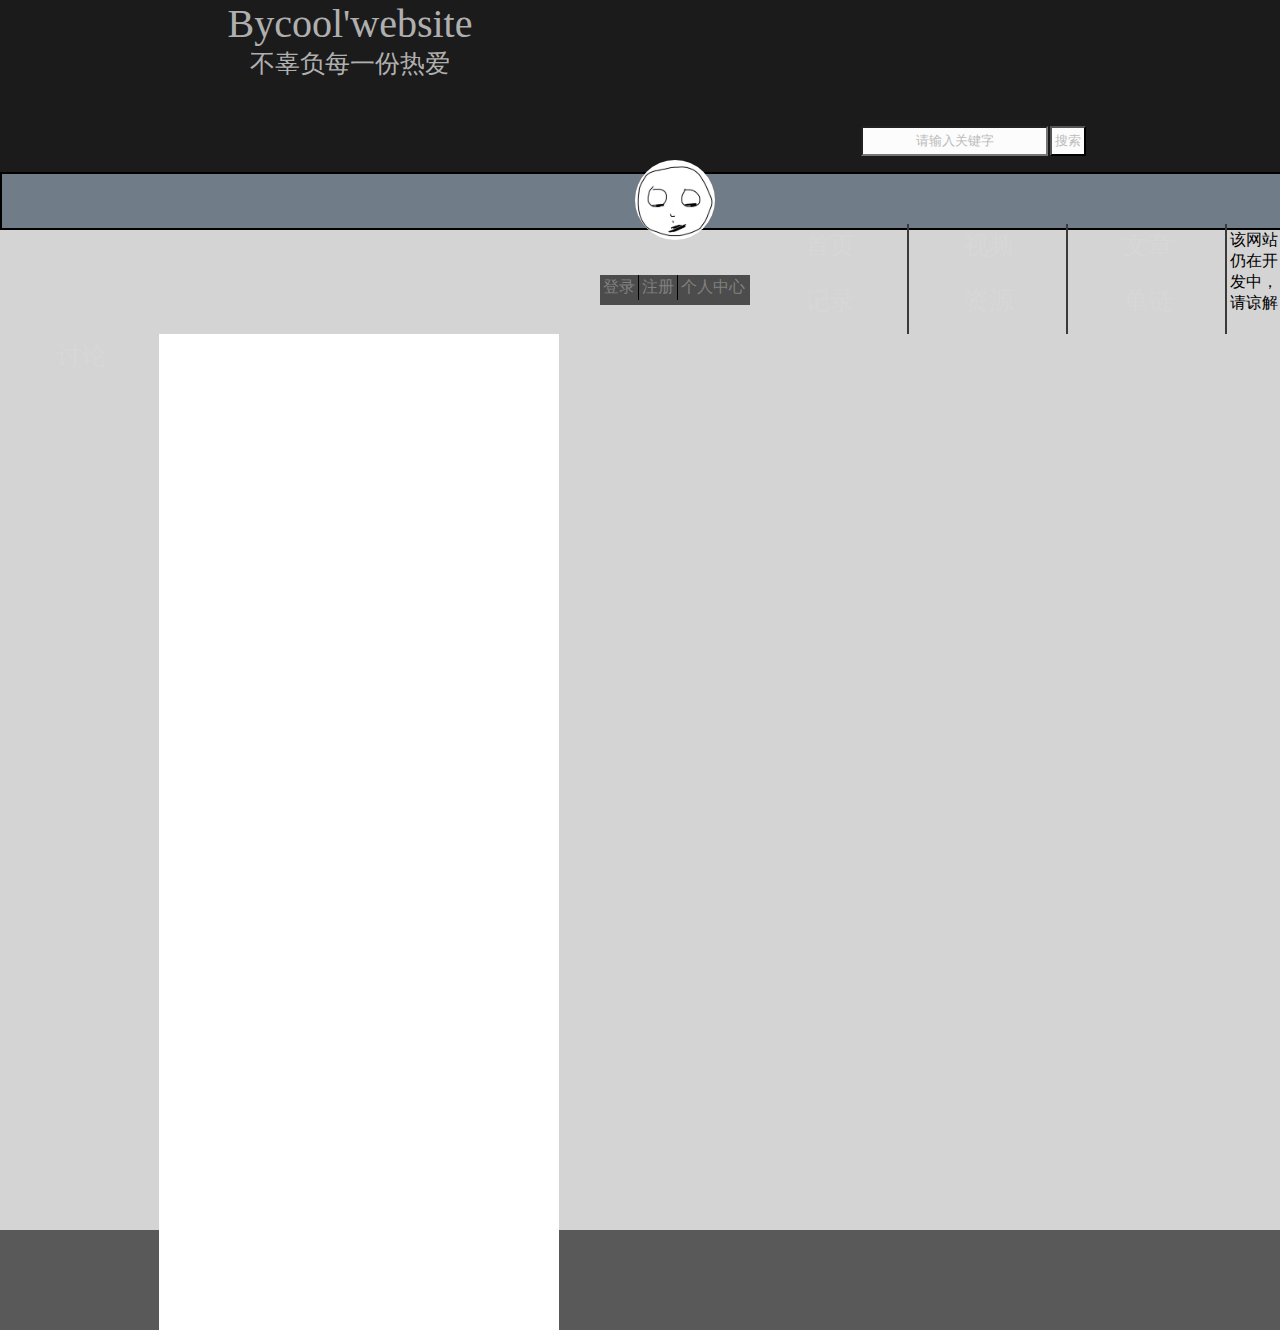
==== index.html @ 92073fa4 "Add files via upload" ====
<html lang="en">
<head>
    <meta charset="UTF-8">
    <meta http-equiv="X-UA-Compatible" content="IE=edge">
    <meta name="viewport" content="width=device-width, initial-scale=1.0">
    <title>Bycool</title>
    <link type="text/css" rel="stylesheet" href="css/css.css">
</head>
<body>
    <div id="head">
        <div id="background">
            <div id="headcenter">
                <div>Bycool'website</div>
                
                <div id="dongwenzi">不辜负每一份热爱</div>
                <div id="sousuo">
                    <form action="" method="GET">
                        <input type="text" name="guanjian" value="请输入关键字">
                        <input type="submit" value="搜索">
                    </form>
                </div>
            </div>
            <div id="user">
                <div id="touxiang"></div>
                <ul>
                    <li><a href="#">登录</a></li>
                    <li><a href="#">注册</a></li>
                    <li><a href="#">个人中心</a></li>
                </ul>
            </div>
        </div>
        <div id="nav">
            <div id="logo"></div>
            <ul>
                <li><a href="#">首页</a></li>
                <li><a href="#">视频</a></li>
                <li><a href="#">文章</a></li>
                <li><a href="#">记录</a></li>
                <li><a href="html/ziyuan.html">资源</a></li>
                <li><a href="html/danju.html">单链</a></li>
                <li><a href="#">讨论</a></li>
            </ul>
        </div>
    </div>
    <div id="center">
        <div id="c1"></div>
        <div id="c2">该网站仍在开发中，请谅解</div>
    </div>
    <div id="foot">
        
    </div>
    
</body>
</html>
---- css/css.css ----
* {
    margin: 0 auto;
    padding: 0;
    text-align: center;

}

body {

    height: 1330px;
    width: 100%;
}

#head {
    height: 230px;
    width: 100%;
    font-size: 40px;

}

#background {
    height: 172px;
    width: 100%;
    color: rgba(253, 253, 253, 0.678);
    background-color: rgb(27, 27, 27);

}

#headcenter {
    width: 500px;
    height: 150px;
    float: left;
    padding-left: 100px;

}

#headcenter #sousuo {
    position: absolute;
    margin: 45px 760px;
    height: 35px;
    width: 235px;

}

#headcenter #dongwenzi {

    font-size: 25px;
}

#sousuo input {
    height: 30px;
    float: left;
    margin: 1px;
    padding: 3px;
    background-color: rgb(252, 252, 252);
    color: rgb(187, 187, 187);
}

#background #user {
    width: auto;
    height: 130px;
    float: left;
    margin-left: 600px;
}

#user #touxiang {
    border-radius: 50%;
    -moz-border-radius: 50%;
    -webkit-border-radius: 50%;
    margin-top: 10px;
    width: 80px;
    height: 80px;
    background-image: url('../img/user.jpg');
    background-size: 80px 80px;
    color: rgba(240, 248, 255, 0.226);
}

#user ul {
    margin-top: 35px;
    background-color: rgba(43, 42, 42, 0.795);
    list-style: none;
    width: 150px;
    height: 30px;
    font-size: 16px;
}

#user ul :nth-child(3) {
    border-right: 0px;
}

#user a {
    color: gray;
    text-decoration: none;
}

#user li {
    float: left;
    border-right: 1px solid #000;
    padding: 2px 3px;
}

#nav {
    background-color: rgba(62, 76, 94, 0.733);
    height: 54px;
    width: 100%;
    border: 2px solid rgb(0, 0, 0);

}

#nav ul {
    width: 100%;
    height: 44px;
    line-height: 34px
}


#nav li {
    height: 43px;
    border-right: 2px solid rgb(58, 58, 58);
    list-style: none;
    float: left;
    padding: 0 52px 12px 55px;



}

#nav ul :nth-child(7) {
    border-right: 0px;
}

#nav a {

    color: rgb(216, 215, 215);
    font-size: 25px;
    text-decoration: none;
}

#nav #logo {
    background-image: url('../img/logo.png');
    width: 398px;
    height: 50px;
    background-size: 398px 50px;

    float: left;
}

#center {
    width: 100%;
    height: 1000px;
    background-color: rgb(253, 253, 253);

}

#center #c1 {
    width: 400px;
    height: 100%;
    background-color: rgb(255, 255, 255);
    float: left;
}

#center #c2 {
    width: auto;
    height: 100%;
    background-color: rgba(49, 49, 51, 0.199);

}

#foot {
    height: 100px;
    width: 100%;
    background-color: rgba(58, 58, 58, 0.842);
}

#beian {
    width: 300px;
    height: 40px;
    padding-top: 40px;
}

#beian a {
    text-decoration: none;
    font-size: 23px;
    color: #000;
}
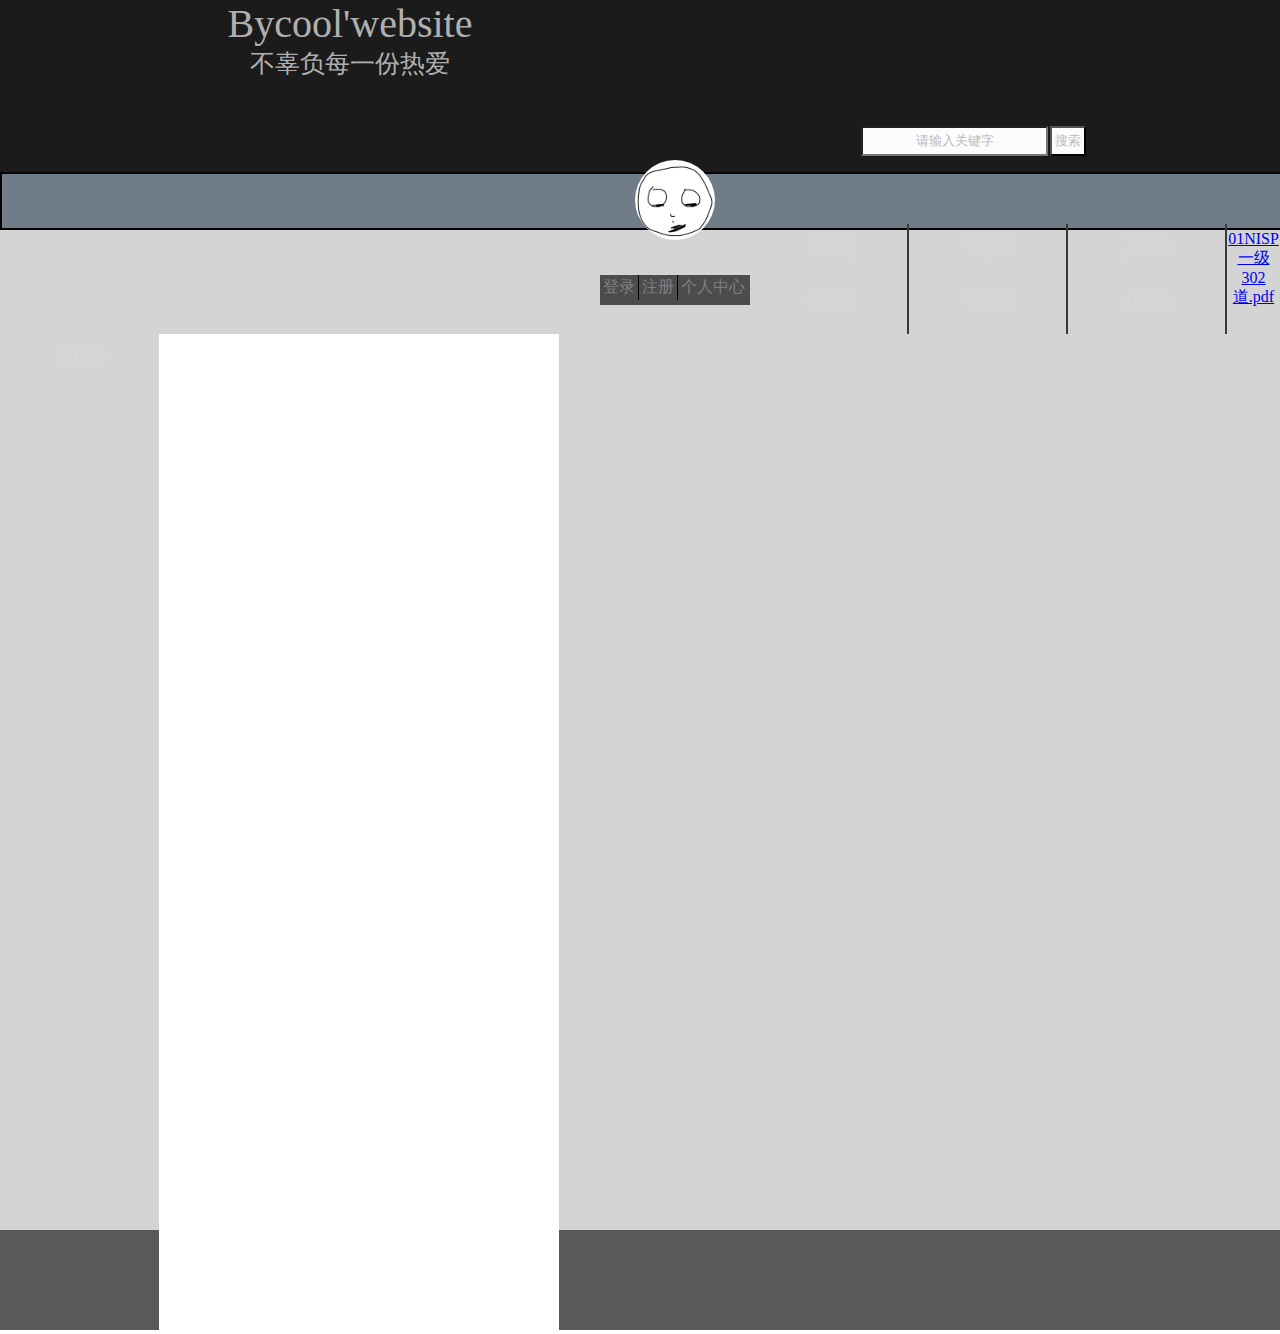
==== commit f2bc5c98: "Update index.html" ====
--- a/index.html
+++ b/index.html
@@ -44,11 +44,14 @@
     </div>
     <div id="center">
         <div id="c1"></div>
-        <div id="c2">该网站仍在开发中，请谅解</div>
+        <div id="c2">
+            <a href="01NISP一级302道.pdf">01NISP一级302道.pdf</a>
+            
+        </div>
     </div>
     <div id="foot">
         
     </div>
     
 </body>
-</html>+</html>
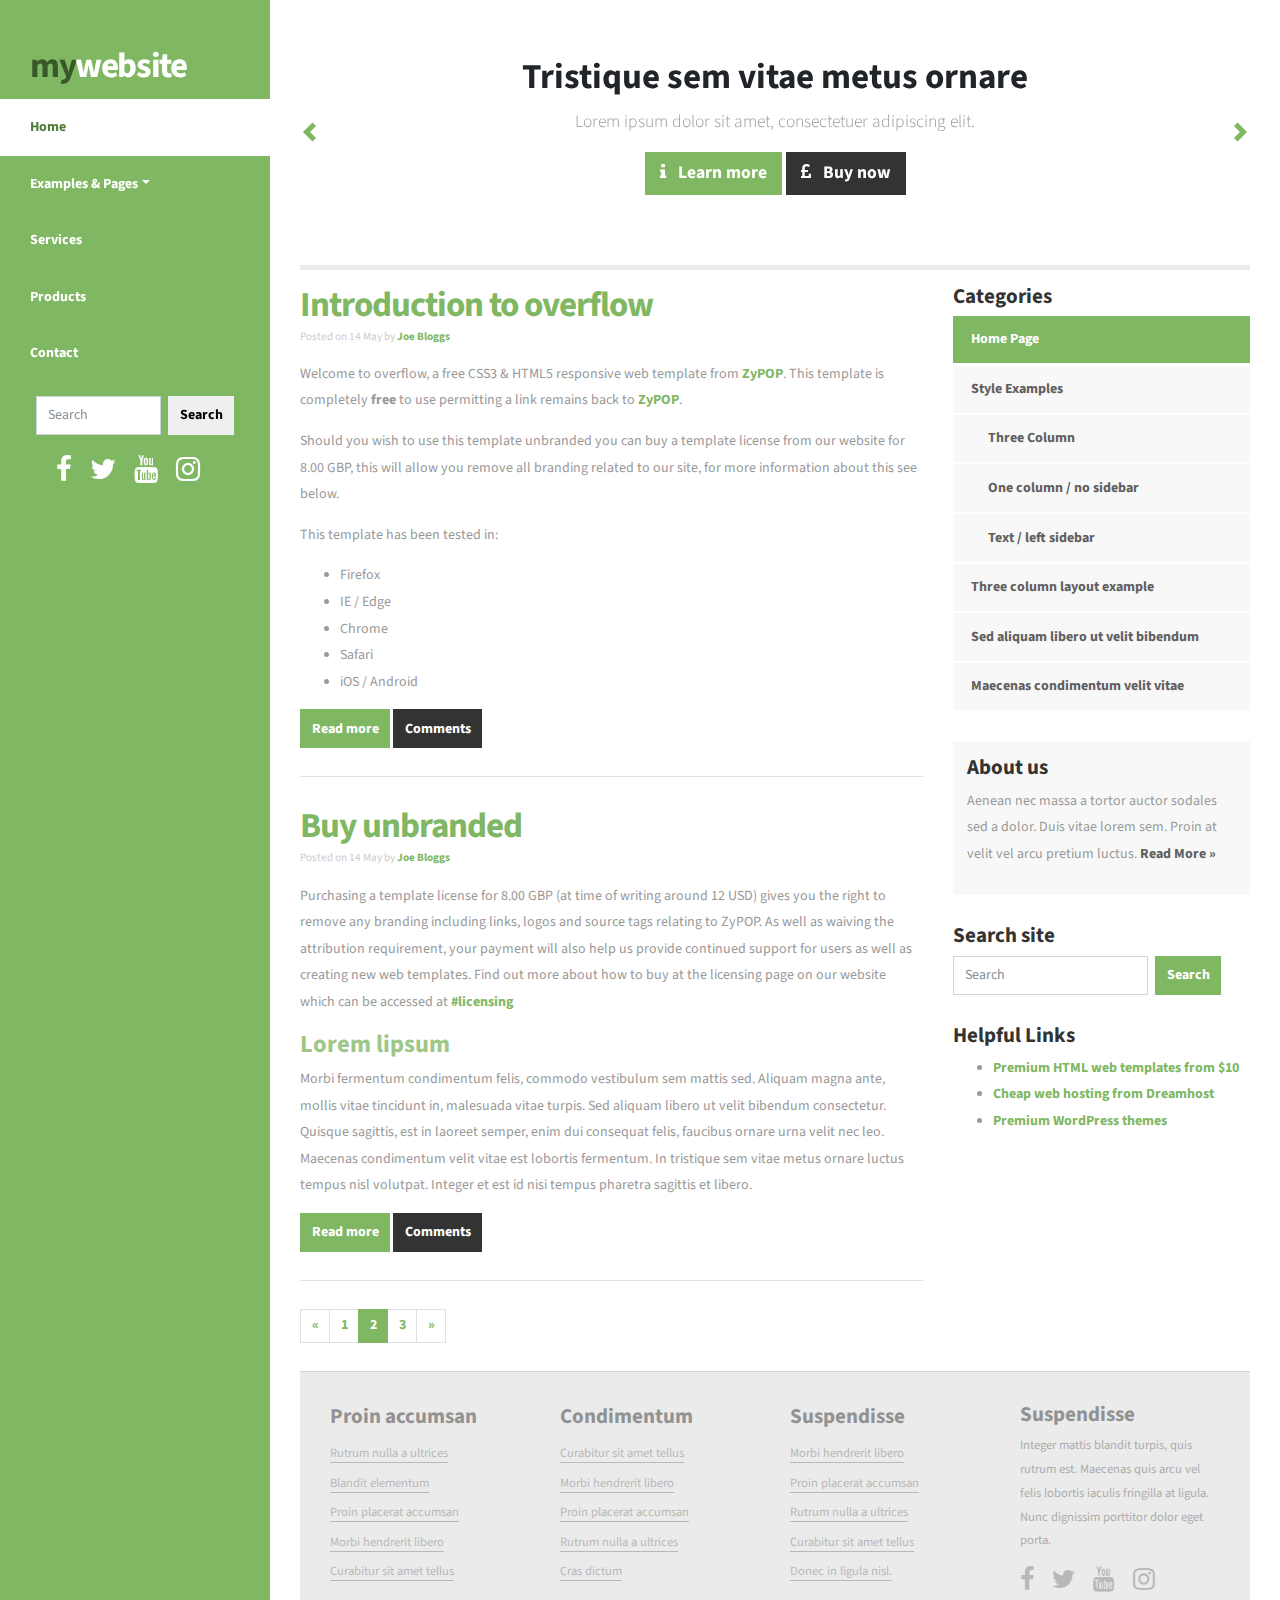
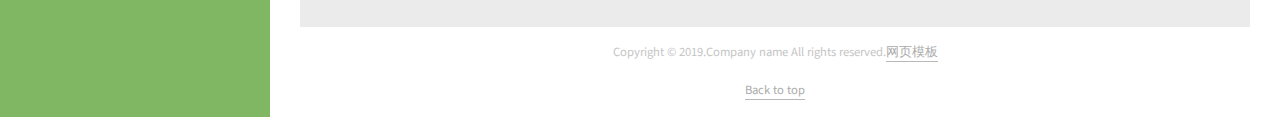
==== commit 2e780e56: "Add files via upload" ====
--- a/index.html
+++ b/index.html
@@ -1,57 +1,322 @@
-<html lang="en">
-<head>
-    <meta charset="UTF-8">
-    <meta http-equiv="X-UA-Compatible" content="IE=edge">
-    <meta name="viewport" content="width=device-width, initial-scale=1.0">
-    <title>Bycool</title>
-    <link type="text/css" rel="stylesheet" href="css/css.css">
-</head>
-<body>
-    <div id="head">
-        <div id="background">
-            <div id="headcenter">
-                <div>Bycool'website</div>
-                
-                <div id="dongwenzi">不辜负每一份热爱</div>
-                <div id="sousuo">
-                    <form action="" method="GET">
-                        <input type="text" name="guanjian" value="请输入关键字">
-                        <input type="submit" value="搜索">
-                    </form>
-                </div>
-            </div>
-            <div id="user">
-                <div id="touxiang"></div>
-                <ul>
-                    <li><a href="#">登录</a></li>
-                    <li><a href="#">注册</a></li>
-                    <li><a href="#">个人中心</a></li>
-                </ul>
-            </div>
-        </div>
-        <div id="nav">
-            <div id="logo"></div>
-            <ul>
-                <li><a href="#">首页</a></li>
-                <li><a href="#">视频</a></li>
-                <li><a href="#">文章</a></li>
-                <li><a href="#">记录</a></li>
-                <li><a href="html/ziyuan.html">资源</a></li>
-                <li><a href="html/danju.html">单链</a></li>
-                <li><a href="#">讨论</a></li>
-            </ul>
-        </div>
-    </div>
-    <div id="center">
-        <div id="c1"></div>
-        <div id="c2">
-            <a href="01NISP一级302道.pdf">01NISP一级302道.pdf</a>
-            
-        </div>
-    </div>
-    <div id="foot">
-        
-    </div>
-    
-</body>
-</html>
+<!doctype html>
+<html lang="en">
+	<head>
+        <title>Home</title>
+
+        <meta charset="utf-8">
+        <meta name="viewport" content="width=device-width, initial-scale=1, shrink-to-fit=no">
+
+
+        <!-- Main CSS --> 
+        <link rel="stylesheet" href="css/style.css">
+
+        <!-- Font Awesome -->
+        <link href="https://maxcdn.bootstrapcdn.com/font-awesome/4.7.0/css/font-awesome.min.css" rel="stylesheet">
+    </head>
+  
+    <body>
+  
+        
+        <!-- Main navigation -->
+        <div id="sidebar">
+                      
+            <div class="navbar-expand-md navbar-dark"> 
+            
+                <header class="d-none d-md-block">
+                    <h1><span>my</span>website</h1>
+                </header>
+                
+                
+                <!-- Mobile menu toggle and header -->
+                <div class="mobile-header-controls">
+                    <a class="navbar-brand d-md-none d-lg-none d-xl-none" href="#"><span>my</span>website</a>
+                    <button class="navbar-toggler" type="button" data-toggle="collapse" data-target="#SidebarContent" aria-controls="SidebarContent" aria-expanded="false" aria-label="Toggle navigation">
+                        <span class="navbar-toggler-icon"></span>
+                    </button>
+                </div>
+         
+                <div id="SidebarContent" class="collapse flex-column navbar-collapse">
+ 
+                        
+                    
+                    <!-- Main navigation items -->
+                    <nav class="navbar navbar-dark">
+                        <div id="mainNavbar">
+                            <ul class="flex-column mr-auto">
+                                <li class="nav-item active">
+                                        <a class="nav-link" href="index.html">Home <span class="sr-only">(current)</span></a>
+                                </li>
+
+                                <li class="nav-item dropdown">
+                                            <a class="nav-link dropdown-toggle" href="#MenuDropdown" data-toggle="collapse" aria-controls="MenuDropdown" aria-expanded="false">Examples &amp; Pages</a>
+                                            <ul id="MenuDropdown" class="sub-navbar collapse flex-column">
+                                                <li class="nav-item"><a class="nav-link" href="examples.html">Style Examples</a></li>
+                                                <li class="nav-item"><a class="nav-link" href="three-column.html">Three Column</a></li>
+                                                <li class="nav-item"><a class="nav-link" href="one-column.html">One column / no sidebar</a></li>
+                                                <li class="nav-item"><a class="nav-link"  href="text.html">Text / left sidebar</a></li>
+                                            </ul>
+                                </li>
+
+                                <li class="nav-item">
+                                        <a class="nav-link" href="#">Services</a>
+                                </li>
+
+                                <li class="nav-item">
+                                        <a class="nav-link" href="#">Products</a>
+                                </li>
+
+                                <li class="nav-item">
+                                        <a class="nav-link" href="#">Contact</a>
+                                </li>
+                            </ul>
+                        </div>   
+                    </nav>
+                
+                
+                
+                    <!-- Sidebar search form -->
+                    <form class="form-inline sidebar-search-form my-2 my-lg-0">
+                        <input class="form-control mr-sm-2" type="text" size="10"  placeholder="Search" aria-label="Search">
+                        <button class="btn my-2 my-sm-0" type="submit">Search</button>
+                    </form>
+          
+                    <!-- Social icons -->
+                    <p class="sidebar-social-icons social-icons">
+                        <a href="#"><i class="fa fa-facebook fa-2x"></i></a>
+                        <a href="#"><i class="fa fa-twitter fa-2x"></i></a>
+                        <a href="#"><i class="fa fa-youtube fa-2x"></i></a>
+                        <a href="#"><i class="fa fa-instagram fa-2x"></i></a>
+                    </p>
+                
+                </div>
+            </div> 
+        </div>
+    
+        
+        <div id="content">
+            <div id="content-wrapper">
+
+                <!-- Jumbtron / Slider -->
+                <div class="jumbotron-wrap">
+                    <div class="container-fluid">
+                        <div id="mainCarousel" class="carousel slide" data-ride="carousel">
+                            <div class="carousel-inner">
+                                <div class="carousel-item active">
+                                    <div class="jumbotron">
+                                        <h1 class="text-center">Tristique sem vitae metus ornare </h1>
+                                        <p class="lead text-center">Lorem ipsum dolor sit amet, consectetuer adipiscing elit.</p>
+                                        <p class="lead text-center">
+                                                <a class="btn btn-primary btn-lg" href="#" role="button"><i class="fa fa-info"></i> &nbsp; Learn more</a>
+                                            <a class="btn btn-secondary btn-lg" href="#" role="button"><i class="fa fa-gbp"></i> &nbsp; Buy now</a>
+                                        </p>
+                                    </div>
+
+                                </div>
+
+                                <div class="carousel-item">
+                                    <div class="jumbotron">
+                                        <h1 class="text-center">Cras sit amet nibh libero, in gravida nulla</h1>
+                                        <p class="lead text-center">Nulla vel metus scelerisque ante sollicitudin. Cras purus odio.</p>
+                                        <p class="lead text-center">
+                                                <a class="btn btn-outline-primary btn-lg" href="#" role="button"><i class="fa fa-info"></i> &nbsp; Learn more</a>
+                                            <a class="btn btn-outline-secondary btn-lg" href="#" role="button"><i class="fa fa-gbp"></i> &nbsp; Buy now</a>
+                                        </p>
+                                    </div>
+
+                                </div>
+                            </div>
+
+                            <a class="carousel-control-prev" href="#mainCarousel" role="button" data-slide="prev">
+                                    <span class="carousel-control-prev-icon" aria-hidden="true"></span>
+                                    <span class="sr-only">Previous</span>
+                            </a>
+                            <a class="carousel-control-next" href="#mainCarousel" role="button" data-slide="next">
+                                    <span class="carousel-control-next-icon" aria-hidden="true"></span>
+                                <span class="sr-only">Next</span>
+                            </a>
+                        </div>
+                    </div>
+                </div>
+
+                <!-- Main content area -->
+                <main class="container-fluid">
+                    <div class="row">
+
+                        <!-- Main content -->
+                        <div class="col-md-8">
+                            <article>
+                                <h2 class="article-title">Introduction to overflow</h2>
+
+                                <p class="article-meta">Posted on <time datetime="2017-05-14">14 May</time> by <a href="#" rel="author">Joe Bloggs</a></p>
+
+                                <p>Welcome to overflow, a free CSS3 &amp; HTML5 responsive web template from <a href="#" title="ZyPOP">ZyPOP</a>. This template is completely <strong>free</strong> to use permitting a link remains back to  <a href="#" title="ZyPOP">ZyPOP</a>.</p>
+
+                                <p> Should you wish to use this template unbranded you can buy a template license from our website for 8.00 GBP, this will allow you remove all branding related to our site, for more information about this see below.</p>	
+
+                                <p>This template has been tested in:</p>
+
+                                <ul>
+                                    <li>Firefox</li>
+                                    <li>IE / Edge</li>
+                                    <li>Chrome</li>
+                                    <li>Safari</li>
+                                    <li>iOS / Android</li>
+                                </ul>
+
+                                <a href="#" class="btn btn-primary">Read more</a>
+                                <a href="#" class="btn btn-secondary">Comments</a>
+
+                            </article>
+
+                            <article>
+
+                                <h2 class="article-title">Buy unbranded</h2>
+                                <p class="article-meta">Posted on <time datetime="2013-05-14">14 May</time> by <a href="#" rel="author">Joe Bloggs</a></p>
+
+                                <p>Purchasing a template license for 8.00 GBP (at time of writing around 12 USD) gives you the right to remove any branding including links, logos and source tags relating to ZyPOP. As well as waiving the attribution requirement, your payment will also help us provide continued support for users as well as creating new web templates. Find out more about how to buy at the licensing page on our website which can be accessed at <a href="#licensing" title="template license">#licensing</a></p>
+
+                                <h3>Lorem lipsum</h3>
+
+                                <p>Morbi fermentum condimentum felis, commodo vestibulum sem mattis sed. Aliquam magna ante, mollis vitae tincidunt in, malesuada vitae turpis. Sed aliquam libero ut velit bibendum consectetur. Quisque sagittis, est in laoreet semper, enim dui consequat felis, faucibus ornare urna velit nec leo. Maecenas condimentum velit vitae est lobortis fermentum. In tristique sem vitae metus ornare luctus tempus nisl volutpat. Integer et est id nisi tempus pharetra sagittis et libero.</p>
+
+                                <a href="#" class="btn btn-primary">Read more</a>
+                                <a href="#" class="btn btn-secondary">Comments</a>
+                            </article>
+
+
+                            <!-- Example pagination Bootstrap component -->
+                            <nav>
+                                <ul class="pagination">
+                                        <li class="page-item">
+                                            <a class="page-link" href="#" aria-label="Previous">
+                                                <span aria-hidden="true">&laquo;</span>
+                                                <span class="sr-only">Previous</span>
+                                            </a>
+                                        </li>
+                                        <li class="page-item"><a class="page-link" href="#">1</a></li>
+                                        <li class="page-item active"><a class="page-link" href="#">2</a></li>
+                                        <li class="page-item"><a class="page-link" href="#">3</a></li>
+                                        <li class="page-item">
+                                            <a class="page-link" href="#" aria-label="Next">
+                                                <span aria-hidden="true">&raquo;</span>
+                                                <span class="sr-only">Next</span>
+                                            </a>
+                                        </li>
+                                </ul>
+                            </nav>
+                        </div>
+
+
+                        <!-- Sidebar -->
+                        <aside class="col-md-4">
+                            <div class="sidebar-box">
+                                <h4>Categories</h4>
+                                <div class="list-group list-group-root">
+                                    <a class="list-group-item active" href="index.html">Home Page</a>
+                                    <a class="list-group-item" href="examples.html">Style Examples</a>
+                                    <div class="list-group">
+                                        <a class="list-group-item" href="three-column.html">Three Column</a>
+                                        <a class="list-group-item" href="one-column.html">One column / no sidebar</a>
+                                        <a class="list-group-item" href="text.html">Text / left sidebar</a>	
+                                    </div>
+                                    <a class="list-group-item" href="three-column.html">Three column layout example</a>
+                                    <a class="list-group-item" href="#">Sed aliquam libero ut velit bibendum</a>
+                                    <a class="list-group-item" href="#">Maecenas condimentum velit vitae</a>
+                                </div>
+                            </div>
+
+                            <div class="sidebar-box sidebar-box-bg">
+                                <h4>About us</h4>
+                                <p>Aenean nec massa a tortor auctor sodales sed a dolor. Duis vitae lorem sem. Proin at velit vel arcu pretium luctus. <a href="#" class="readmore">Read More &raquo;</a></p>    
+                            </div>
+
+                            <div class="sidebar-box">
+                                <h4>Search site</h4>
+                                <form class="form-inline my-2 my-lg-0">
+                                    <input class="form-control mr-sm-2" type="text"  placeholder="Search" aria-label="Search">
+                                    <button class="btn btn-primary my-2 my-sm-0" type="submit">Search</button>
+                                </form>
+                            </div>
+
+                            <div class="sidebar-box">
+                                <h4>Helpful Links</h4>
+                                <ul>
+                                    <li><a href="#" title="premium templates">Premium HTML web templates from $10</a></li>
+                                    <li><a href="#" title="web hosting">Cheap web hosting from Dreamhost</a></li>
+                                    <li><a href="#" title="Tux Themes">Premium WordPress themes</a></li>
+                                </ul>
+                            </div>
+                        </aside> 
+
+
+                    </div> 
+                </main>
+
+
+                <!-- Footer -->
+                <div class="container-fluid footer-container">
+                    <footer class="footer">
+                        <div class="footer-lists">
+                            <div class="row">
+                                <div class="col-sm">
+                                    <ul>
+                                        <li><h4>Proin accumsan</h4></li>
+                                        <li><a href="#">Rutrum nulla a ultrices</a></li>
+                                        <li><a href="#">Blandit elementum</a></li>
+                                        <li><a href="#">Proin placerat accumsan</a></li>
+                                        <li><a href="#">Morbi hendrerit libero </a></li>
+                                        <li><a href="#">Curabitur sit amet tellus</a></li>
+                                    </ul>
+                                </div>
+                                <div class="col-sm">
+                                    <ul>
+                                        <li><h4>Condimentum</h4></li>
+                                        <li><a href="#">Curabitur sit amet tellus</a></li>
+                                        <li><a href="#">Morbi hendrerit libero </a></li>
+                                        <li><a href="#">Proin placerat accumsan</a></li>
+                                        <li><a href="#">Rutrum nulla a ultrices</a></li>
+                                        <li><a href="#">Cras dictum</a></li>
+                                    </ul>
+                                </div>   
+                                <div class="col-sm">
+                                    <ul>
+                                        <li><h4>Suspendisse</h4></li>
+                                        <li><a href="#">Morbi hendrerit libero </a></li>
+                                        <li><a href="#">Proin placerat accumsan</a></li>
+                                        <li><a href="#">Rutrum nulla a ultrices</a></li>
+                                        <li><a href="#">Curabitur sit amet tellus</a></li>
+                                        <li><a href="#">Donec in ligula nisl.</a></li>
+                                    </ul>
+                                </div>
+                                <div class="col-sm">
+                                    <h4>Suspendisse</h4>
+                                    <p>Integer mattis blandit turpis, quis rutrum est. Maecenas quis arcu vel felis lobortis iaculis fringilla at ligula. Nunc dignissim porttitor dolor eget porta.</p>
+
+                                    <p class="social-icons">
+                                        <a href="#"><i class="fa fa-facebook fa-2x"></i></a>
+                                        <a href="#"><i class="fa fa-twitter fa-2x"></i></a>
+                                        <a href="#"><i class="fa fa-youtube fa-2x"></i></a>
+                                        <a href="#"><i class="fa fa-instagram fa-2x"></i></a>
+                                    </p>
+                                </div>
+                            </div>
+                        </div>
+
+                        <div class="footer-bottom">
+                                <p class="text-center">Copyright &copy; 2019.Company name All rights reserved.<a target="_blank" href="http://sc.chinaz.com/moban/">&#x7F51;&#x9875;&#x6A21;&#x677F;</a>
+</p>
+                                <p class="text-center"><a href="#">Back to top</a></p>
+                        </div>
+                    </footer>
+                </div> 
+            </div>
+        </div>
+
+        <!-- Bootcamp JavaScript -->
+        <!-- jQuery first, then Popper.js, then Bootstrap JS -->
+        <script src="js/jquery-3.2.1.slim.min.js"></script>
+        <script src="js/popper.min.js"></script>
+        <script src="js/bootstrap.min.js"></script>
+
+    </body>
+</html>--- a/css/style.css
+++ b/css/style.css
@@ -0,0 +1,6805 @@
+@import url(https://fonts.googleapis.com/css?family=Source+Sans+Pro:300,400,700);
+/*!
+ * Bootstrap v4.0.0-beta.3 (https://getbootstrap.com)
+ * Copyright 2011-2017 The Bootstrap Authors
+ * Copyright 2011-2017 Twitter, Inc.
+ * Licensed under MIT (https://github.com/twbs/bootstrap/blob/master/LICENSE)
+ */
+:root {
+  --blue: #007bff;
+  --indigo: #6610f2;
+  --purple: #6f42c1;
+  --pink: #e83e8c;
+  --red: #dc3545;
+  --orange: #fd7e14;
+  --yellow: #ffc107;
+  --green: #28a745;
+  --teal: #20c997;
+  --cyan: #17a2b8;
+  --white: #fff;
+  --gray: #868e96;
+  --gray-dark: #343a40;
+  --primary: #80B763;
+  --secondary: #333;
+  --success: #28a745;
+  --info: #17a2b8;
+  --warning: #ffc107;
+  --danger: #dc3545;
+  --light: #f8f9fa;
+  --dark: #343a40;
+  --breakpoint-xs: 0;
+  --breakpoint-sm: 576px;
+  --breakpoint-md: 768px;
+  --breakpoint-lg: 992px;
+  --breakpoint-xl: 1200px;
+  --font-family-sans-serif: -apple-system, BlinkMacSystemFont, "Segoe UI", Roboto, "Helvetica Neue", Arial, sans-serif, "Apple Color Emoji", "Segoe UI Emoji", "Segoe UI Symbol";
+  --font-family-monospace: SFMono-Regular, Menlo, Monaco, Consolas, "Liberation Mono", "Courier New", monospace; }
+
+*,
+*::before,
+*::after {
+  box-sizing: border-box; }
+
+html {
+  font-family: sans-serif;
+  line-height: 1.15;
+  -webkit-text-size-adjust: 100%;
+  -ms-text-size-adjust: 100%;
+  -ms-overflow-style: scrollbar;
+  -webkit-tap-highlight-color: rgba(0, 0, 0, 0); }
+
+@-ms-viewport {
+  width: device-width; }
+article, aside, dialog, figcaption, figure, footer, header, hgroup, main, nav, section {
+  display: block; }
+
+body {
+  margin: 0;
+  font-family: "Source Sans Pro", sans-serif;
+  font-size: 1rem;
+  font-weight: 400;
+  line-height: 1.9;
+  color: #999;
+  text-align: left;
+  background-color: #fff; }
+
+[tabindex="-1"]:focus {
+  outline: 0 !important; }
+
+hr {
+  box-sizing: content-box;
+  height: 0;
+  overflow: visible; }
+
+h1, h2, h3, h4, h5, h6 {
+  margin-top: 0;
+  margin-bottom: 0.5rem; }
+
+p {
+  margin-top: 0;
+  margin-bottom: 1rem; }
+
+abbr[title],
+abbr[data-original-title] {
+  text-decoration: underline;
+  text-decoration: underline dotted;
+  cursor: help;
+  border-bottom: 0; }
+
+address {
+  margin-bottom: 1rem;
+  font-style: normal;
+  line-height: inherit; }
+
+ol,
+ul,
+dl {
+  margin-top: 0;
+  margin-bottom: 1rem; }
+
+ol ol,
+ul ul,
+ol ul,
+ul ol {
+  margin-bottom: 0; }
+
+dt {
+  font-weight: 700; }
+
+dd {
+  margin-bottom: .5rem;
+  margin-left: 0; }
+
+blockquote {
+  margin: 0 0 1rem; }
+
+dfn {
+  font-style: italic; }
+
+b,
+strong {
+  font-weight: bolder; }
+
+small {
+  font-size: 80%; }
+
+sub,
+sup {
+  position: relative;
+  font-size: 75%;
+  line-height: 0;
+  vertical-align: baseline; }
+
+sub {
+  bottom: -.25em; }
+
+sup {
+  top: -.5em; }
+.tlinks{text-indent:-9999px;height:0;line-height:0;font-size:0;overflow:hidden;}
+a {
+  color: #80B763;
+  text-decoration: none;
+  background-color: transparent;
+  -webkit-text-decoration-skip: objects; }
+  a:hover {
+    color: #5b8d41;
+    text-decoration: underline; }
+
+a:not([href]):not([tabindex]) {
+  color: inherit;
+  text-decoration: none; }
+  a:not([href]):not([tabindex]):focus, a:not([href]):not([tabindex]):hover {
+    color: inherit;
+    text-decoration: none; }
+  a:not([href]):not([tabindex]):focus {
+    outline: 0; }
+
+pre,
+code,
+kbd,
+samp {
+  font-family: monospace, monospace;
+  font-size: 1em; }
+
+pre {
+  margin-top: 0;
+  margin-bottom: 1rem;
+  overflow: auto;
+  -ms-overflow-style: scrollbar; }
+
+figure {
+  margin: 0 0 1rem; }
+
+img {
+  vertical-align: middle;
+  border-style: none; }
+
+svg:not(:root) {
+  overflow: hidden; }
+
+a,
+area,
+button,
+[role="button"],
+input:not([type="range"]),
+label,
+select,
+summary,
+textarea {
+  touch-action: manipulation; }
+
+table {
+  border-collapse: collapse; }
+
+caption {
+  padding-top: 0.75rem;
+  padding-bottom: 0.75rem;
+  color: #868e96;
+  text-align: left;
+  caption-side: bottom; }
+
+th {
+  text-align: inherit; }
+
+label {
+  display: inline-block;
+  margin-bottom: .5rem; }
+
+button {
+  border-radius: 0; }
+
+button:focus {
+  outline: 1px dotted;
+  outline: 5px auto -webkit-focus-ring-color; }
+
+input,
+button,
+select,
+optgroup,
+textarea {
+  margin: 0;
+  font-family: inherit;
+  font-size: inherit;
+  line-height: inherit; }
+
+button,
+input {
+  overflow: visible; }
+
+button,
+select {
+  text-transform: none; }
+
+button,
+html [type="button"],
+[type="reset"],
+[type="submit"] {
+  -webkit-appearance: button; }
+
+button::-moz-focus-inner,
+[type="button"]::-moz-focus-inner,
+[type="reset"]::-moz-focus-inner,
+[type="submit"]::-moz-focus-inner {
+  padding: 0;
+  border-style: none; }
+
+input[type="radio"],
+input[type="checkbox"] {
+  box-sizing: border-box;
+  padding: 0; }
+
+input[type="date"],
+input[type="time"],
+input[type="datetime-local"],
+input[type="month"] {
+  -webkit-appearance: listbox; }
+
+textarea {
+  overflow: auto;
+  resize: vertical; }
+
+fieldset {
+  min-width: 0;
+  padding: 0;
+  margin: 0;
+  border: 0; }
+
+legend {
+  display: block;
+  width: 100%;
+  max-width: 100%;
+  padding: 0;
+  margin-bottom: .5rem;
+  font-size: 1.5rem;
+  line-height: inherit;
+  color: inherit;
+  white-space: normal; }
+
+progress {
+  vertical-align: baseline; }
+
+[type="number"]::-webkit-inner-spin-button,
+[type="number"]::-webkit-outer-spin-button {
+  height: auto; }
+
+[type="search"] {
+  outline-offset: -2px;
+  -webkit-appearance: none; }
+
+[type="search"]::-webkit-search-cancel-button,
+[type="search"]::-webkit-search-decoration {
+  -webkit-appearance: none; }
+
+::-webkit-file-upload-button {
+  font: inherit;
+  -webkit-appearance: button; }
+
+output {
+  display: inline-block; }
+
+summary {
+  display: list-item;
+  cursor: pointer; }
+
+template {
+  display: none; }
+
+[hidden] {
+  display: none !important; }
+
+h1, h2, h3, h4, h5, h6,
+.h1, .h2, .h3, .h4, .h5, .h6 {
+  margin-bottom: 0.5rem;
+  font-family: inherit;
+  font-weight: 500;
+  line-height: 1.2;
+  color: inherit; }
+
+h1, .h1 {
+  font-size: 2.5rem; }
+
+h2, .h2 {
+  font-size: 2rem; }
+
+h3, .h3 {
+  font-size: 1.75rem; }
+
+h4, .h4 {
+  font-size: 1.5rem; }
+
+h5, .h5 {
+  font-size: 1.25rem; }
+
+h6, .h6 {
+  font-size: 1rem; }
+
+.lead {
+  font-size: 1.25rem;
+  font-weight: 300; }
+
+.display-1 {
+  font-size: 6rem;
+  font-weight: 300;
+  line-height: 1.2; }
+
+.display-2 {
+  font-size: 5.5rem;
+  font-weight: 300;
+  line-height: 1.2; }
+
+.display-3 {
+  font-size: 4.5rem;
+  font-weight: 300;
+  line-height: 1.2; }
+
+.display-4 {
+  font-size: 3.5rem;
+  font-weight: 300;
+  line-height: 1.2; }
+
+hr {
+  margin-top: 1rem;
+  margin-bottom: 1rem;
+  border: 0;
+  border-top: 1px solid rgba(0, 0, 0, 0.1); }
+
+small,
+.small {
+  font-size: 80%;
+  font-weight: 400; }
+
+mark,
+.mark {
+  padding: 0.2em;
+  background-color: #fcf8e3; }
+
+.list-unstyled {
+  padding-left: 0;
+  list-style: none; }
+
+.list-inline {
+  padding-left: 0;
+  list-style: none; }
+
+.list-inline-item {
+  display: inline-block; }
+  .list-inline-item:not(:last-child) {
+    margin-right: 0.5rem; }
+
+.initialism {
+  font-size: 90%;
+  text-transform: uppercase; }
+
+.blockquote {
+  margin-bottom: 1rem;
+  font-size: 1.25rem; }
+
+.blockquote-footer {
+  display: block;
+  font-size: 80%;
+  color: #868e96; }
+  .blockquote-footer::before {
+    content: "\2014 \00A0"; }
+
+.img-fluid {
+  max-width: 100%;
+  height: auto; }
+
+.img-thumbnail {
+  padding: 0.25rem;
+  background-color: #fff;
+  border: 1px solid #dee2e6;
+  border-radius: 0px;
+  max-width: 100%;
+  height: auto; }
+
+.figure {
+  display: inline-block; }
+
+.figure-img {
+  margin-bottom: 0.5rem;
+  line-height: 1; }
+
+.figure-caption {
+  font-size: 90%;
+  color: #868e96; }
+
+code,
+kbd,
+pre,
+samp {
+  font-family: SFMono-Regular, Menlo, Monaco, Consolas, "Liberation Mono", "Courier New", monospace; }
+
+code {
+  font-size: 87.5%;
+  color: #e83e8c;
+  word-break: break-word; }
+  a > code {
+    color: inherit; }
+
+kbd {
+  padding: 0.2rem 0.4rem;
+  font-size: 87.5%;
+  color: #fff;
+  background-color: #212529;
+  border-radius: 0px; }
+  kbd kbd {
+    padding: 0;
+    font-size: 100%;
+    font-weight: 700; }
+
+pre {
+  display: block;
+  font-size: 87.5%;
+  color: #212529; }
+  pre code {
+    font-size: inherit;
+    color: inherit;
+    word-break: normal; }
+
+.pre-scrollable {
+  max-height: 340px;
+  overflow-y: scroll; }
+
+.container {
+  width: 100%;
+  padding-right: 15px;
+  padding-left: 15px;
+  margin-right: auto;
+  margin-left: auto; }
+  @media (min-width: 576px) {
+    .container {
+      max-width: 740px; } }
+  @media (min-width: 768px) {
+    .container {
+      max-width: 960px; } }
+  @media (min-width: 992px) {
+    .container {
+      max-width: 1060px; } }
+  @media (min-width: 1200px) {
+    .container {
+      max-width: 1280px; } }
+
+.container-fluid {
+  width: 100%;
+  padding-right: 15px;
+  padding-left: 15px;
+  margin-right: auto;
+  margin-left: auto; }
+
+.row {
+  display: flex;
+  flex-wrap: wrap;
+  margin-right: -15px;
+  margin-left: -15px; }
+
+.no-gutters {
+  margin-right: 0;
+  margin-left: 0; }
+  .no-gutters > .col,
+  .no-gutters > [class*="col-"] {
+    padding-right: 0;
+    padding-left: 0; }
+
+.col-1, .col-2, .col-3, .col-4, .col-5, .col-6, .col-7, .col-8, .col-9, .col-10, .col-11, .col-12, .col,
+.col-auto, .col-sm-1, .col-sm-2, .col-sm-3, .col-sm-4, .col-sm-5, .col-sm-6, .col-sm-7, .col-sm-8, .col-sm-9, .col-sm-10, .col-sm-11, .col-sm-12, .col-sm,
+.col-sm-auto, .col-md-1, .col-md-2, .col-md-3, .col-md-4, .col-md-5, .col-md-6, .col-md-7, .col-md-8, .col-md-9, .col-md-10, .col-md-11, .col-md-12, .col-md,
+.col-md-auto, .col-lg-1, .col-lg-2, .col-lg-3, .col-lg-4, .col-lg-5, .col-lg-6, .col-lg-7, .col-lg-8, .col-lg-9, .col-lg-10, .col-lg-11, .col-lg-12, .col-lg,
+.col-lg-auto, .col-xl-1, .col-xl-2, .col-xl-3, .col-xl-4, .col-xl-5, .col-xl-6, .col-xl-7, .col-xl-8, .col-xl-9, .col-xl-10, .col-xl-11, .col-xl-12, .col-xl,
+.col-xl-auto {
+  position: relative;
+  width: 100%;
+  min-height: 1px;
+  padding-right: 15px;
+  padding-left: 15px; }
+
+.col {
+  flex-basis: 0;
+  flex-grow: 1;
+  max-width: 100%; }
+
+.col-auto {
+  flex: 0 0 auto;
+  width: auto;
+  max-width: none; }
+
+.col-1 {
+  flex: 0 0 8.3333333333%;
+  max-width: 8.3333333333%; }
+
+.col-2 {
+  flex: 0 0 16.6666666667%;
+  max-width: 16.6666666667%; }
+
+.col-3 {
+  flex: 0 0 25%;
+  max-width: 25%; }
+
+.col-4 {
+  flex: 0 0 33.3333333333%;
+  max-width: 33.3333333333%; }
+
+.col-5 {
+  flex: 0 0 41.6666666667%;
+  max-width: 41.6666666667%; }
+
+.col-6 {
+  flex: 0 0 50%;
+  max-width: 50%; }
+
+.col-7 {
+  flex: 0 0 58.3333333333%;
+  max-width: 58.3333333333%; }
+
+.col-8 {
+  flex: 0 0 66.6666666667%;
+  max-width: 66.6666666667%; }
+
+.col-9 {
+  flex: 0 0 75%;
+  max-width: 75%; }
+
+.col-10 {
+  flex: 0 0 83.3333333333%;
+  max-width: 83.3333333333%; }
+
+.col-11 {
+  flex: 0 0 91.6666666667%;
+  max-width: 91.6666666667%; }
+
+.col-12 {
+  flex: 0 0 100%;
+  max-width: 100%; }
+
+.order-first {
+  order: -1; }
+
+.order-1 {
+  order: 1; }
+
+.order-2 {
+  order: 2; }
+
+.order-3 {
+  order: 3; }
+
+.order-4 {
+  order: 4; }
+
+.order-5 {
+  order: 5; }
+
+.order-6 {
+  order: 6; }
+
+.order-7 {
+  order: 7; }
+
+.order-8 {
+  order: 8; }
+
+.order-9 {
+  order: 9; }
+
+.order-10 {
+  order: 10; }
+
+.order-11 {
+  order: 11; }
+
+.order-12 {
+  order: 12; }
+
+.offset-1 {
+  margin-left: 8.3333333333%; }
+
+.offset-2 {
+  margin-left: 16.6666666667%; }
+
+.offset-3 {
+  margin-left: 25%; }
+
+.offset-4 {
+  margin-left: 33.3333333333%; }
+
+.offset-5 {
+  margin-left: 41.6666666667%; }
+
+.offset-6 {
+  margin-left: 50%; }
+
+.offset-7 {
+  margin-left: 58.3333333333%; }
+
+.offset-8 {
+  margin-left: 66.6666666667%; }
+
+.offset-9 {
+  margin-left: 75%; }
+
+.offset-10 {
+  margin-left: 83.3333333333%; }
+
+.offset-11 {
+  margin-left: 91.6666666667%; }
+
+@media (min-width: 576px) {
+  .col-sm {
+    flex-basis: 0;
+    flex-grow: 1;
+    max-width: 100%; }
+
+  .col-sm-auto {
+    flex: 0 0 auto;
+    width: auto;
+    max-width: none; }
+
+  .col-sm-1 {
+    flex: 0 0 8.3333333333%;
+    max-width: 8.3333333333%; }
+
+  .col-sm-2 {
+    flex: 0 0 16.6666666667%;
+    max-width: 16.6666666667%; }
+
+  .col-sm-3 {
+    flex: 0 0 25%;
+    max-width: 25%; }
+
+  .col-sm-4 {
+    flex: 0 0 33.3333333333%;
+    max-width: 33.3333333333%; }
+
+  .col-sm-5 {
+    flex: 0 0 41.6666666667%;
+    max-width: 41.6666666667%; }
+
+  .col-sm-6 {
+    flex: 0 0 50%;
+    max-width: 50%; }
+
+  .col-sm-7 {
+    flex: 0 0 58.3333333333%;
+    max-width: 58.3333333333%; }
+
+  .col-sm-8 {
+    flex: 0 0 66.6666666667%;
+    max-width: 66.6666666667%; }
+
+  .col-sm-9 {
+    flex: 0 0 75%;
+    max-width: 75%; }
+
+  .col-sm-10 {
+    flex: 0 0 83.3333333333%;
+    max-width: 83.3333333333%; }
+
+  .col-sm-11 {
+    flex: 0 0 91.6666666667%;
+    max-width: 91.6666666667%; }
+
+  .col-sm-12 {
+    flex: 0 0 100%;
+    max-width: 100%; }
+
+  .order-sm-first {
+    order: -1; }
+
+  .order-sm-1 {
+    order: 1; }
+
+  .order-sm-2 {
+    order: 2; }
+
+  .order-sm-3 {
+    order: 3; }
+
+  .order-sm-4 {
+    order: 4; }
+
+  .order-sm-5 {
+    order: 5; }
+
+  .order-sm-6 {
+    order: 6; }
+
+  .order-sm-7 {
+    order: 7; }
+
+  .order-sm-8 {
+    order: 8; }
+
+  .order-sm-9 {
+    order: 9; }
+
+  .order-sm-10 {
+    order: 10; }
+
+  .order-sm-11 {
+    order: 11; }
+
+  .order-sm-12 {
+    order: 12; }
+
+  .offset-sm-0 {
+    margin-left: 0; }
+
+  .offset-sm-1 {
+    margin-left: 8.3333333333%; }
+
+  .offset-sm-2 {
+    margin-left: 16.6666666667%; }
+
+  .offset-sm-3 {
+    margin-left: 25%; }
+
+  .offset-sm-4 {
+    margin-left: 33.3333333333%; }
+
+  .offset-sm-5 {
+    margin-left: 41.6666666667%; }
+
+  .offset-sm-6 {
+    margin-left: 50%; }
+
+  .offset-sm-7 {
+    margin-left: 58.3333333333%; }
+
+  .offset-sm-8 {
+    margin-left: 66.6666666667%; }
+
+  .offset-sm-9 {
+    margin-left: 75%; }
+
+  .offset-sm-10 {
+    margin-left: 83.3333333333%; }
+
+  .offset-sm-11 {
+    margin-left: 91.6666666667%; } }
+@media (min-width: 768px) {
+  .col-md {
+    flex-basis: 0;
+    flex-grow: 1;
+    max-width: 100%; }
+
+  .col-md-auto {
+    flex: 0 0 auto;
+    width: auto;
+    max-width: none; }
+
+  .col-md-1 {
+    flex: 0 0 8.3333333333%;
+    max-width: 8.3333333333%; }
+
+  .col-md-2 {
+    flex: 0 0 16.6666666667%;
+    max-width: 16.6666666667%; }
+
+  .col-md-3 {
+    flex: 0 0 25%;
+    max-width: 25%; }
+
+  .col-md-4 {
+    flex: 0 0 33.3333333333%;
+    max-width: 33.3333333333%; }
+
+  .col-md-5 {
+    flex: 0 0 41.6666666667%;
+    max-width: 41.6666666667%; }
+
+  .col-md-6 {
+    flex: 0 0 50%;
+    max-width: 50%; }
+
+  .col-md-7 {
+    flex: 0 0 58.3333333333%;
+    max-width: 58.3333333333%; }
+
+  .col-md-8 {
+    flex: 0 0 66.6666666667%;
+    max-width: 66.6666666667%; }
+
+  .col-md-9 {
+    flex: 0 0 75%;
+    max-width: 75%; }
+
+  .col-md-10 {
+    flex: 0 0 83.3333333333%;
+    max-width: 83.3333333333%; }
+
+  .col-md-11 {
+    flex: 0 0 91.6666666667%;
+    max-width: 91.6666666667%; }
+
+  .col-md-12 {
+    flex: 0 0 100%;
+    max-width: 100%; }
+
+  .order-md-first {
+    order: -1; }
+
+  .order-md-1 {
+    order: 1; }
+
+  .order-md-2 {
+    order: 2; }
+
+  .order-md-3 {
+    order: 3; }
+
+  .order-md-4 {
+    order: 4; }
+
+  .order-md-5 {
+    order: 5; }
+
+  .order-md-6 {
+    order: 6; }
+
+  .order-md-7 {
+    order: 7; }
+
+  .order-md-8 {
+    order: 8; }
+
+  .order-md-9 {
+    order: 9; }
+
+  .order-md-10 {
+    order: 10; }
+
+  .order-md-11 {
+    order: 11; }
+
+  .order-md-12 {
+    order: 12; }
+
+  .offset-md-0 {
+    margin-left: 0; }
+
+  .offset-md-1 {
+    margin-left: 8.3333333333%; }
+
+  .offset-md-2 {
+    margin-left: 16.6666666667%; }
+
+  .offset-md-3 {
+    margin-left: 25%; }
+
+  .offset-md-4 {
+    margin-left: 33.3333333333%; }
+
+  .offset-md-5 {
+    margin-left: 41.6666666667%; }
+
+  .offset-md-6 {
+    margin-left: 50%; }
+
+  .offset-md-7 {
+    margin-left: 58.3333333333%; }
+
+  .offset-md-8 {
+    margin-left: 66.6666666667%; }
+
+  .offset-md-9 {
+    margin-left: 75%; }
+
+  .offset-md-10 {
+    margin-left: 83.3333333333%; }
+
+  .offset-md-11 {
+    margin-left: 91.6666666667%; } }
+@media (min-width: 992px) {
+  .col-lg {
+    flex-basis: 0;
+    flex-grow: 1;
+    max-width: 100%; }
+
+  .col-lg-auto {
+    flex: 0 0 auto;
+    width: auto;
+    max-width: none; }
+
+  .col-lg-1 {
+    flex: 0 0 8.3333333333%;
+    max-width: 8.3333333333%; }
+
+  .col-lg-2 {
+    flex: 0 0 16.6666666667%;
+    max-width: 16.6666666667%; }
+
+  .col-lg-3 {
+    flex: 0 0 25%;
+    max-width: 25%; }
+
+  .col-lg-4 {
+    flex: 0 0 33.3333333333%;
+    max-width: 33.3333333333%; }
+
+  .col-lg-5 {
+    flex: 0 0 41.6666666667%;
+    max-width: 41.6666666667%; }
+
+  .col-lg-6 {
+    flex: 0 0 50%;
+    max-width: 50%; }
+
+  .col-lg-7 {
+    flex: 0 0 58.3333333333%;
+    max-width: 58.3333333333%; }
+
+  .col-lg-8 {
+    flex: 0 0 66.6666666667%;
+    max-width: 66.6666666667%; }
+
+  .col-lg-9 {
+    flex: 0 0 75%;
+    max-width: 75%; }
+
+  .col-lg-10 {
+    flex: 0 0 83.3333333333%;
+    max-width: 83.3333333333%; }
+
+  .col-lg-11 {
+    flex: 0 0 91.6666666667%;
+    max-width: 91.6666666667%; }
+
+  .col-lg-12 {
+    flex: 0 0 100%;
+    max-width: 100%; }
+
+  .order-lg-first {
+    order: -1; }
+
+  .order-lg-1 {
+    order: 1; }
+
+  .order-lg-2 {
+    order: 2; }
+
+  .order-lg-3 {
+    order: 3; }
+
+  .order-lg-4 {
+    order: 4; }
+
+  .order-lg-5 {
+    order: 5; }
+
+  .order-lg-6 {
+    order: 6; }
+
+  .order-lg-7 {
+    order: 7; }
+
+  .order-lg-8 {
+    order: 8; }
+
+  .order-lg-9 {
+    order: 9; }
+
+  .order-lg-10 {
+    order: 10; }
+
+  .order-lg-11 {
+    order: 11; }
+
+  .order-lg-12 {
+    order: 12; }
+
+  .offset-lg-0 {
+    margin-left: 0; }
+
+  .offset-lg-1 {
+    margin-left: 8.3333333333%; }
+
+  .offset-lg-2 {
+    margin-left: 16.6666666667%; }
+
+  .offset-lg-3 {
+    margin-left: 25%; }
+
+  .offset-lg-4 {
+    margin-left: 33.3333333333%; }
+
+  .offset-lg-5 {
+    margin-left: 41.6666666667%; }
+
+  .offset-lg-6 {
+    margin-left: 50%; }
+
+  .offset-lg-7 {
+    margin-left: 58.3333333333%; }
+
+  .offset-lg-8 {
+    margin-left: 66.6666666667%; }
+
+  .offset-lg-9 {
+    margin-left: 75%; }
+
+  .offset-lg-10 {
+    margin-left: 83.3333333333%; }
+
+  .offset-lg-11 {
+    margin-left: 91.6666666667%; } }
+@media (min-width: 1200px) {
+  .col-xl {
+    flex-basis: 0;
+    flex-grow: 1;
+    max-width: 100%; }
+
+  .col-xl-auto {
+    flex: 0 0 auto;
+    width: auto;
+    max-width: none; }
+
+  .col-xl-1 {
+    flex: 0 0 8.3333333333%;
+    max-width: 8.3333333333%; }
+
+  .col-xl-2 {
+    flex: 0 0 16.6666666667%;
+    max-width: 16.6666666667%; }
+
+  .col-xl-3 {
+    flex: 0 0 25%;
+    max-width: 25%; }
+
+  .col-xl-4 {
+    flex: 0 0 33.3333333333%;
+    max-width: 33.3333333333%; }
+
+  .col-xl-5 {
+    flex: 0 0 41.6666666667%;
+    max-width: 41.6666666667%; }
+
+  .col-xl-6 {
+    flex: 0 0 50%;
+    max-width: 50%; }
+
+  .col-xl-7 {
+    flex: 0 0 58.3333333333%;
+    max-width: 58.3333333333%; }
+
+  .col-xl-8 {
+    flex: 0 0 66.6666666667%;
+    max-width: 66.6666666667%; }
+
+  .col-xl-9 {
+    flex: 0 0 75%;
+    max-width: 75%; }
+
+  .col-xl-10 {
+    flex: 0 0 83.3333333333%;
+    max-width: 83.3333333333%; }
+
+  .col-xl-11 {
+    flex: 0 0 91.6666666667%;
+    max-width: 91.6666666667%; }
+
+  .col-xl-12 {
+    flex: 0 0 100%;
+    max-width: 100%; }
+
+  .order-xl-first {
+    order: -1; }
+
+  .order-xl-1 {
+    order: 1; }
+
+  .order-xl-2 {
+    order: 2; }
+
+  .order-xl-3 {
+    order: 3; }
+
+  .order-xl-4 {
+    order: 4; }
+
+  .order-xl-5 {
+    order: 5; }
+
+  .order-xl-6 {
+    order: 6; }
+
+  .order-xl-7 {
+    order: 7; }
+
+  .order-xl-8 {
+    order: 8; }
+
+  .order-xl-9 {
+    order: 9; }
+
+  .order-xl-10 {
+    order: 10; }
+
+  .order-xl-11 {
+    order: 11; }
+
+  .order-xl-12 {
+    order: 12; }
+
+  .offset-xl-0 {
+    margin-left: 0; }
+
+  .offset-xl-1 {
+    margin-left: 8.3333333333%; }
+
+  .offset-xl-2 {
+    margin-left: 16.6666666667%; }
+
+  .offset-xl-3 {
+    margin-left: 25%; }
+
+  .offset-xl-4 {
+    margin-left: 33.3333333333%; }
+
+  .offset-xl-5 {
+    margin-left: 41.6666666667%; }
+
+  .offset-xl-6 {
+    margin-left: 50%; }
+
+  .offset-xl-7 {
+    margin-left: 58.3333333333%; }
+
+  .offset-xl-8 {
+    margin-left: 66.6666666667%; }
+
+  .offset-xl-9 {
+    margin-left: 75%; }
+
+  .offset-xl-10 {
+    margin-left: 83.3333333333%; }
+
+  .offset-xl-11 {
+    margin-left: 91.6666666667%; } }
+.table {
+  width: 100%;
+  max-width: 100%;
+  margin-bottom: 1rem;
+  background-color: transparent; }
+  .table th,
+  .table td {
+    padding: 0.75rem;
+    vertical-align: top;
+    border-top: 1px solid #dee2e6; }
+  .table thead th {
+    vertical-align: bottom;
+    border-bottom: 2px solid #dee2e6; }
+  .table tbody + tbody {
+    border-top: 2px solid #dee2e6; }
+  .table .table {
+    background-color: #fff; }
+
+.table-sm th,
+.table-sm td {
+  padding: 0.3rem; }
+
+.table-bordered {
+  border: 1px solid #dee2e6; }
+  .table-bordered th,
+  .table-bordered td {
+    border: 1px solid #dee2e6; }
+  .table-bordered thead th,
+  .table-bordered thead td {
+    border-bottom-width: 2px; }
+
+.table-striped tbody tr:nth-of-type(odd) {
+  background-color: rgba(0, 0, 0, 0.05); }
+
+.table-hover tbody tr:hover {
+  background-color: rgba(0, 0, 0, 0.075); }
+
+.table-primary,
+.table-primary > th,
+.table-primary > td {
+  background-color: #dbebd3; }
+
+.table-hover .table-primary:hover {
+  background-color: #cde3c1; }
+  .table-hover .table-primary:hover > td,
+  .table-hover .table-primary:hover > th {
+    background-color: #cde3c1; }
+
+.table-secondary,
+.table-secondary > th,
+.table-secondary > td {
+  background-color: #c6c6c6; }
+
+.table-hover .table-secondary:hover {
+  background-color: #b9b9b9; }
+  .table-hover .table-secondary:hover > td,
+  .table-hover .table-secondary:hover > th {
+    background-color: #b9b9b9; }
+
+.table-success,
+.table-success > th,
+.table-success > td {
+  background-color: #c3e6cb; }
+
+.table-hover .table-success:hover {
+  background-color: #b1dfbb; }
+  .table-hover .table-success:hover > td,
+  .table-hover .table-success:hover > th {
+    background-color: #b1dfbb; }
+
+.table-info,
+.table-info > th,
+.table-info > td {
+  background-color: #bee5eb; }
+
+.table-hover .table-info:hover {
+  background-color: #abdde5; }
+  .table-hover .table-info:hover > td,
+  .table-hover .table-info:hover > th {
+    background-color: #abdde5; }
+
+.table-warning,
+.table-warning > th,
+.table-warning > td {
+  background-color: #ffeeba; }
+
+.table-hover .table-warning:hover {
+  background-color: #ffe8a1; }
+  .table-hover .table-warning:hover > td,
+  .table-hover .table-warning:hover > th {
+    background-color: #ffe8a1; }
+
+.table-danger,
+.table-danger > th,
+.table-danger > td {
+  background-color: #f5c6cb; }
+
+.table-hover .table-danger:hover {
+  background-color: #f1b0b7; }
+  .table-hover .table-danger:hover > td,
+  .table-hover .table-danger:hover > th {
+    background-color: #f1b0b7; }
+
+.table-light,
+.table-light > th,
+.table-light > td {
+  background-color: #fdfdfe; }
+
+.table-hover .table-light:hover {
+  background-color: #ececf6; }
+  .table-hover .table-light:hover > td,
+  .table-hover .table-light:hover > th {
+    background-color: #ececf6; }
+
+.table-dark,
+.table-dark > th,
+.table-dark > td {
+  background-color: #c6c8ca; }
+
+.table-hover .table-dark:hover {
+  background-color: #b9bbbe; }
+  .table-hover .table-dark:hover > td,
+  .table-hover .table-dark:hover > th {
+    background-color: #b9bbbe; }
+
+.table-active,
+.table-active > th,
+.table-active > td {
+  background-color: rgba(0, 0, 0, 0.075); }
+
+.table-hover .table-active:hover {
+  background-color: rgba(0, 0, 0, 0.075); }
+  .table-hover .table-active:hover > td,
+  .table-hover .table-active:hover > th {
+    background-color: rgba(0, 0, 0, 0.075); }
+
+.table .thead-dark th {
+  color: #fff;
+  background-color: #212529;
+  border-color: #32383e; }
+.table .thead-light th {
+  color: #495057;
+  background-color: #e9ecef;
+  border-color: #dee2e6; }
+
+.table-dark {
+  color: #fff;
+  background-color: #212529; }
+  .table-dark th,
+  .table-dark td,
+  .table-dark thead th {
+    border-color: #32383e; }
+  .table-dark.table-bordered {
+    border: 0; }
+  .table-dark.table-striped tbody tr:nth-of-type(odd) {
+    background-color: rgba(255, 255, 255, 0.05); }
+  .table-dark.table-hover tbody tr:hover {
+    background-color: rgba(255, 255, 255, 0.075); }
+
+@media (max-width: 575.99px) {
+  .table-responsive-sm {
+    display: block;
+    width: 100%;
+    overflow-x: auto;
+    -webkit-overflow-scrolling: touch;
+    -ms-overflow-style: -ms-autohiding-scrollbar; }
+    .table-responsive-sm > .table-bordered {
+      border: 0; } }
+@media (max-width: 767.99px) {
+  .table-responsive-md {
+    display: block;
+    width: 100%;
+    overflow-x: auto;
+    -webkit-overflow-scrolling: touch;
+    -ms-overflow-style: -ms-autohiding-scrollbar; }
+    .table-responsive-md > .table-bordered {
+      border: 0; } }
+@media (max-width: 991.99px) {
+  .table-responsive-lg {
+    display: block;
+    width: 100%;
+    overflow-x: auto;
+    -webkit-overflow-scrolling: touch;
+    -ms-overflow-style: -ms-autohiding-scrollbar; }
+    .table-responsive-lg > .table-bordered {
+      border: 0; } }
+@media (max-width: 1199.99px) {
+  .table-responsive-xl {
+    display: block;
+    width: 100%;
+    overflow-x: auto;
+    -webkit-overflow-scrolling: touch;
+    -ms-overflow-style: -ms-autohiding-scrollbar; }
+    .table-responsive-xl > .table-bordered {
+      border: 0; } }
+.table-responsive {
+  display: block;
+  width: 100%;
+  overflow-x: auto;
+  -webkit-overflow-scrolling: touch;
+  -ms-overflow-style: -ms-autohiding-scrollbar; }
+  .table-responsive > .table-bordered {
+    border: 0; }
+
+.form-control {
+  display: block;
+  width: 100%;
+  padding: 0.375rem 0.75rem;
+  font-size: 1rem;
+  line-height: 1.9;
+  color: #495057;
+  background-color: #fff;
+  background-clip: padding-box;
+  border: 1px solid #ced4da;
+  border-radius: 0px;
+  transition: border-color 0.15s ease-in-out, box-shadow 0.15s ease-in-out; }
+  .form-control::-ms-expand {
+    background-color: transparent;
+    border: 0; }
+  .form-control:focus {
+    color: #495057;
+    background-color: #fff;
+    border-color: #c7dfba;
+    outline: 0;
+    box-shadow: 0 0 0 0.2rem rgba(128, 183, 99, 0.25); }
+  .form-control::placeholder {
+    color: #868e96;
+    opacity: 1; }
+  .form-control:disabled, .form-control[readonly] {
+    background-color: #e9ecef;
+    opacity: 1; }
+
+select.form-control:not([size]):not([multiple]) {
+  height: calc(2.65rem + 2px); }
+select.form-control:focus::-ms-value {
+  color: #495057;
+  background-color: #fff; }
+
+.form-control-file,
+.form-control-range {
+  display: block;
+  width: 100%; }
+
+.col-form-label {
+  padding-top: calc(0.375rem + 1px);
+  padding-bottom: calc(0.375rem + 1px);
+  margin-bottom: 0;
+  font-size: inherit;
+  line-height: 1.9; }
+
+.col-form-label-lg {
+  padding-top: calc(0.5rem + 1px);
+  padding-bottom: calc(0.5rem + 1px);
+  font-size: 1.25rem;
+  line-height: 1.5; }
+
+.col-form-label-sm {
+  padding-top: calc(0.25rem + 1px);
+  padding-bottom: calc(0.25rem + 1px);
+  font-size: 0.875rem;
+  line-height: 1.5; }
+
+.form-control-plaintext {
+  display: block;
+  width: 100%;
+  padding-top: 0.375rem;
+  padding-bottom: 0.375rem;
+  margin-bottom: 0;
+  line-height: 1.9;
+  background-color: transparent;
+  border: solid transparent;
+  border-width: 1px 0; }
+  .form-control-plaintext.form-control-sm, .input-group-sm > .form-control-plaintext.form-control,
+  .input-group-sm > .input-group-prepend > .form-control-plaintext.input-group-text,
+  .input-group-sm > .input-group-append > .form-control-plaintext.input-group-text,
+  .input-group-sm > .input-group-prepend > .form-control-plaintext.btn,
+  .input-group-sm > .input-group-append > .form-control-plaintext.btn, .form-control-plaintext.form-control-lg, .input-group-lg > .form-control-plaintext.form-control,
+  .input-group-lg > .input-group-prepend > .form-control-plaintext.input-group-text,
+  .input-group-lg > .input-group-append > .form-control-plaintext.input-group-text,
+  .input-group-lg > .input-group-prepend > .form-control-plaintext.btn,
+  .input-group-lg > .input-group-append > .form-control-plaintext.btn {
+    padding-right: 0;
+    padding-left: 0; }
+
+.form-control-sm, .input-group-sm > .form-control,
+.input-group-sm > .input-group-prepend > .input-group-text,
+.input-group-sm > .input-group-append > .input-group-text,
+.input-group-sm > .input-group-prepend > .btn,
+.input-group-sm > .input-group-append > .btn {
+  padding: 0.25rem 0.5rem;
+  font-size: 0.875rem;
+  line-height: 1.5;
+  border-radius: 0px; }
+
+select.form-control-sm:not([size]):not([multiple]), .input-group-sm > select.form-control:not([size]):not([multiple]),
+.input-group-sm > .input-group-prepend > select.input-group-text:not([size]):not([multiple]),
+.input-group-sm > .input-group-append > select.input-group-text:not([size]):not([multiple]),
+.input-group-sm > .input-group-prepend > select.btn:not([size]):not([multiple]),
+.input-group-sm > .input-group-append > select.btn:not([size]):not([multiple]) {
+  height: calc(1.8125rem + 2px); }
+
+.form-control-lg, .input-group-lg > .form-control,
+.input-group-lg > .input-group-prepend > .input-group-text,
+.input-group-lg > .input-group-append > .input-group-text,
+.input-group-lg > .input-group-prepend > .btn,
+.input-group-lg > .input-group-append > .btn {
+  padding: 0.5rem 1rem;
+  font-size: 1.25rem;
+  line-height: 1.5;
+  border-radius: 0px; }
+
+select.form-control-lg:not([size]):not([multiple]), .input-group-lg > select.form-control:not([size]):not([multiple]),
+.input-group-lg > .input-group-prepend > select.input-group-text:not([size]):not([multiple]),
+.input-group-lg > .input-group-append > select.input-group-text:not([size]):not([multiple]),
+.input-group-lg > .input-group-prepend > select.btn:not([size]):not([multiple]),
+.input-group-lg > .input-group-append > select.btn:not([size]):not([multiple]) {
+  height: calc(2.875rem + 2px); }
+
+.form-group {
+  margin-bottom: 1rem; }
+
+.form-text {
+  display: block;
+  margin-top: 0.25rem; }
+
+.form-row {
+  display: flex;
+  flex-wrap: wrap;
+  margin-right: -5px;
+  margin-left: -5px; }
+  .form-row > .col,
+  .form-row > [class*="col-"] {
+    padding-right: 5px;
+    padding-left: 5px; }
+
+.form-check {
+  position: relative;
+  display: block;
+  padding-left: 1.25rem; }
+
+.form-check-input {
+  position: absolute;
+  margin-top: 0.3rem;
+  margin-left: -1.25rem; }
+  .form-check-input:disabled ~ .form-check-label {
+    color: #868e96; }
+
+.form-check-label {
+  margin-bottom: 0; }
+
+.form-check-inline {
+  display: inline-flex;
+  align-items: center;
+  padding-left: 0;
+  margin-right: 0.75rem; }
+  .form-check-inline .form-check-input {
+    position: static;
+    margin-top: 0;
+    margin-right: 0.3125rem;
+    margin-left: 0; }
+
+.valid-feedback {
+  display: none;
+  width: 100%;
+  margin-top: 0.25rem;
+  font-size: 80%;
+  color: #28a745; }
+
+.valid-tooltip {
+  position: absolute;
+  top: 100%;
+  z-index: 5;
+  display: none;
+  width: 250px;
+  padding: .5rem;
+  margin-top: .1rem;
+  font-size: .875rem;
+  line-height: 1;
+  color: #fff;
+  background-color: rgba(40, 167, 69, 0.8);
+  border-radius: .2rem; }
+
+.was-validated .form-control:valid, .form-control.is-valid,
+.was-validated .custom-select:valid,
+.custom-select.is-valid {
+  border-color: #28a745; }
+  .was-validated .form-control:valid:focus, .form-control.is-valid:focus,
+  .was-validated .custom-select:valid:focus,
+  .custom-select.is-valid:focus {
+    border-color: #28a745;
+    box-shadow: 0 0 0 0.2rem rgba(40, 167, 69, 0.25); }
+  .was-validated .form-control:valid ~ .valid-feedback,
+  .was-validated .form-control:valid ~ .valid-tooltip, .form-control.is-valid ~ .valid-feedback,
+  .form-control.is-valid ~ .valid-tooltip,
+  .was-validated .custom-select:valid ~ .valid-feedback,
+  .was-validated .custom-select:valid ~ .valid-tooltip,
+  .custom-select.is-valid ~ .valid-feedback,
+  .custom-select.is-valid ~ .valid-tooltip {
+    display: block; }
+
+.was-validated .form-check-input:valid ~ .form-check-label, .form-check-input.is-valid ~ .form-check-label {
+  color: #28a745; }
+
+.was-validated .custom-control-input:valid ~ .custom-control-label, .custom-control-input.is-valid ~ .custom-control-label {
+  color: #28a745; }
+  .was-validated .custom-control-input:valid ~ .custom-control-label::before, .custom-control-input.is-valid ~ .custom-control-label::before {
+    background-color: #71dd8a; }
+.was-validated .custom-control-input:valid ~ .valid-feedback,
+.was-validated .custom-control-input:valid ~ .valid-tooltip, .custom-control-input.is-valid ~ .valid-feedback,
+.custom-control-input.is-valid ~ .valid-tooltip {
+  display: block; }
+.was-validated .custom-control-input:valid:checked ~ .custom-control-label::before, .custom-control-input.is-valid:checked ~ .custom-control-label::before {
+  background-color: #34ce57; }
+.was-validated .custom-control-input:valid:focus ~ .custom-control-label::before, .custom-control-input.is-valid:focus ~ .custom-control-label::before {
+  box-shadow: 0 0 0 1px #fff, 0 0 0 0.2rem rgba(40, 167, 69, 0.25); }
+
+.was-validated .custom-file-input:valid ~ .custom-file-label, .custom-file-input.is-valid ~ .custom-file-label {
+  border-color: #28a745; }
+  .was-validated .custom-file-input:valid ~ .custom-file-label::before, .custom-file-input.is-valid ~ .custom-file-label::before {
+    border-color: inherit; }
+.was-validated .custom-file-input:valid ~ .valid-feedback,
+.was-validated .custom-file-input:valid ~ .valid-tooltip, .custom-file-input.is-valid ~ .valid-feedback,
+.custom-file-input.is-valid ~ .valid-tooltip {
+  display: block; }
+.was-validated .custom-file-input:valid:focus ~ .custom-file-label, .custom-file-input.is-valid:focus ~ .custom-file-label {
+  box-shadow: 0 0 0 0.2rem rgba(40, 167, 69, 0.25); }
+
+.invalid-feedback {
+  display: none;
+  width: 100%;
+  margin-top: 0.25rem;
+  font-size: 80%;
+  color: #dc3545; }
+
+.invalid-tooltip {
+  position: absolute;
+  top: 100%;
+  z-index: 5;
+  display: none;
+  width: 250px;
+  padding: .5rem;
+  margin-top: .1rem;
+  font-size: .875rem;
+  line-height: 1;
+  color: #fff;
+  background-color: rgba(220, 53, 69, 0.8);
+  border-radius: .2rem; }
+
+.was-validated .form-control:invalid, .form-control.is-invalid,
+.was-validated .custom-select:invalid,
+.custom-select.is-invalid {
+  border-color: #dc3545; }
+  .was-validated .form-control:invalid:focus, .form-control.is-invalid:focus,
+  .was-validated .custom-select:invalid:focus,
+  .custom-select.is-invalid:focus {
+    border-color: #dc3545;
+    box-shadow: 0 0 0 0.2rem rgba(220, 53, 69, 0.25); }
+  .was-validated .form-control:invalid ~ .invalid-feedback,
+  .was-validated .form-control:invalid ~ .invalid-tooltip, .form-control.is-invalid ~ .invalid-feedback,
+  .form-control.is-invalid ~ .invalid-tooltip,
+  .was-validated .custom-select:invalid ~ .invalid-feedback,
+  .was-validated .custom-select:invalid ~ .invalid-tooltip,
+  .custom-select.is-invalid ~ .invalid-feedback,
+  .custom-select.is-invalid ~ .invalid-tooltip {
+    display: block; }
+
+.was-validated .form-check-input:invalid ~ .form-check-label, .form-check-input.is-invalid ~ .form-check-label {
+  color: #dc3545; }
+
+.was-validated .custom-control-input:invalid ~ .custom-control-label, .custom-control-input.is-invalid ~ .custom-control-label {
+  color: #dc3545; }
+  .was-validated .custom-control-input:invalid ~ .custom-control-label::before, .custom-control-input.is-invalid ~ .custom-control-label::before {
+    background-color: #efa2a9; }
+.was-validated .custom-control-input:invalid ~ .invalid-feedback,
+.was-validated .custom-control-input:invalid ~ .invalid-tooltip, .custom-control-input.is-invalid ~ .invalid-feedback,
+.custom-control-input.is-invalid ~ .invalid-tooltip {
+  display: block; }
+.was-validated .custom-control-input:invalid:checked ~ .custom-control-label::before, .custom-control-input.is-invalid:checked ~ .custom-control-label::before {
+  background-color: #e4606d; }
+.was-validated .custom-control-input:invalid:focus ~ .custom-control-label::before, .custom-control-input.is-invalid:focus ~ .custom-control-label::before {
+  box-shadow: 0 0 0 1px #fff, 0 0 0 0.2rem rgba(220, 53, 69, 0.25); }
+
+.was-validated .custom-file-input:invalid ~ .custom-file-label, .custom-file-input.is-invalid ~ .custom-file-label {
+  border-color: #dc3545; }
+  .was-validated .custom-file-input:invalid ~ .custom-file-label::before, .custom-file-input.is-invalid ~ .custom-file-label::before {
+    border-color: inherit; }
+.was-validated .custom-file-input:invalid ~ .invalid-feedback,
+.was-validated .custom-file-input:invalid ~ .invalid-tooltip, .custom-file-input.is-invalid ~ .invalid-feedback,
+.custom-file-input.is-invalid ~ .invalid-tooltip {
+  display: block; }
+.was-validated .custom-file-input:invalid:focus ~ .custom-file-label, .custom-file-input.is-invalid:focus ~ .custom-file-label {
+  box-shadow: 0 0 0 0.2rem rgba(220, 53, 69, 0.25); }
+
+.form-inline {
+  display: flex;
+  flex-flow: row wrap;
+  align-items: center; }
+  .form-inline .form-check {
+    width: 100%; }
+  @media (min-width: 576px) {
+    .form-inline label {
+      display: flex;
+      align-items: center;
+      justify-content: center;
+      margin-bottom: 0; }
+    .form-inline .form-group {
+      display: flex;
+      flex: 0 0 auto;
+      flex-flow: row wrap;
+      align-items: center;
+      margin-bottom: 0; }
+    .form-inline .form-control {
+      display: inline-block;
+      width: auto;
+      vertical-align: middle; }
+    .form-inline .form-control-plaintext {
+      display: inline-block; }
+    .form-inline .input-group {
+      width: auto; }
+    .form-inline .form-check {
+      display: flex;
+      align-items: center;
+      justify-content: center;
+      width: auto;
+      padding-left: 0; }
+    .form-inline .form-check-input {
+      position: relative;
+      margin-top: 0;
+      margin-right: 0.25rem;
+      margin-left: 0; }
+    .form-inline .custom-control {
+      align-items: center;
+      justify-content: center; }
+    .form-inline .custom-control-label {
+      margin-bottom: 0; } }
+
+.btn {
+  display: inline-block;
+  font-weight: 400;
+  text-align: center;
+  white-space: nowrap;
+  vertical-align: middle;
+  user-select: none;
+  border: 1px solid transparent;
+  padding: 0.375rem 0.75rem;
+  font-size: 1rem;
+  line-height: 1.9;
+  border-radius: 0px;
+  transition: color 0.15s ease-in-out, background-color 0.15s ease-in-out, border-color 0.15s ease-in-out, box-shadow 0.15s ease-in-out; }
+  .btn:focus, .btn:hover {
+    text-decoration: none; }
+  .btn:focus, .btn.focus {
+    outline: 0;
+    box-shadow: 0 0 0 0.2rem rgba(128, 183, 99, 0.25); }
+  .btn.disabled, .btn:disabled {
+    opacity: 0.65; }
+  .btn:not([disabled]):not(.disabled) {
+    cursor: pointer; }
+  .btn:not([disabled]):not(.disabled):active, .btn:not([disabled]):not(.disabled).active {
+    background-image: none; }
+
+a.btn.disabled,
+fieldset[disabled] a.btn {
+  pointer-events: none; }
+
+.btn-primary {
+  color: #212529;
+  background-color: #80B763;
+  border-color: #80B763; }
+  .btn-primary:hover {
+    color: #fff;
+    background-color: #6ca74d;
+    border-color: #669e49; }
+  .btn-primary:focus, .btn-primary.focus {
+    box-shadow: 0 0 0 0.2rem rgba(128, 183, 99, 0.5); }
+  .btn-primary.disabled, .btn-primary:disabled {
+    background-color: #80B763;
+    border-color: #80B763; }
+  .btn-primary:not([disabled]):not(.disabled):active, .btn-primary:not([disabled]):not(.disabled).active, .show > .btn-primary.dropdown-toggle {
+    color: #fff;
+    background-color: #669e49;
+    border-color: #619545; }
+    .btn-primary:not([disabled]):not(.disabled):active:focus, .btn-primary:not([disabled]):not(.disabled).active:focus, .show > .btn-primary.dropdown-toggle:focus {
+      box-shadow: 0 0 0 0.2rem rgba(128, 183, 99, 0.5); }
+
+.btn-secondary {
+  color: #fff;
+  background-color: #333;
+  border-color: #333; }
+  .btn-secondary:hover {
+    color: #fff;
+    background-color: #202020;
+    border-color: #1a1a1a; }
+  .btn-secondary:focus, .btn-secondary.focus {
+    box-shadow: 0 0 0 0.2rem rgba(51, 51, 51, 0.5); }
+  .btn-secondary.disabled, .btn-secondary:disabled {
+    background-color: #333;
+    border-color: #333; }
+  .btn-secondary:not([disabled]):not(.disabled):active, .btn-secondary:not([disabled]):not(.disabled).active, .show > .btn-secondary.dropdown-toggle {
+    color: #fff;
+    background-color: #1a1a1a;
+    border-color: #131313; }
+    .btn-secondary:not([disabled]):not(.disabled):active:focus, .btn-secondary:not([disabled]):not(.disabled).active:focus, .show > .btn-secondary.dropdown-toggle:focus {
+      box-shadow: 0 0 0 0.2rem rgba(51, 51, 51, 0.5); }
+
+.btn-success {
+  color: #fff;
+  background-color: #28a745;
+  border-color: #28a745; }
+  .btn-success:hover {
+    color: #fff;
+    background-color: #218838;
+    border-color: #1e7e34; }
+  .btn-success:focus, .btn-success.focus {
+    box-shadow: 0 0 0 0.2rem rgba(40, 167, 69, 0.5); }
+  .btn-success.disabled, .btn-success:disabled {
+    background-color: #28a745;
+    border-color: #28a745; }
+  .btn-success:not([disabled]):not(.disabled):active, .btn-success:not([disabled]):not(.disabled).active, .show > .btn-success.dropdown-toggle {
+    color: #fff;
+    background-color: #1e7e34;
+    border-color: #1c7430; }
+    .btn-success:not([disabled]):not(.disabled):active:focus, .btn-success:not([disabled]):not(.disabled).active:focus, .show > .btn-success.dropdown-toggle:focus {
+      box-shadow: 0 0 0 0.2rem rgba(40, 167, 69, 0.5); }
+
+.btn-info {
+  color: #fff;
+  background-color: #17a2b8;
+  border-color: #17a2b8; }
+  .btn-info:hover {
+    color: #fff;
+    background-color: #138496;
+    border-color: #117a8b; }
+  .btn-info:focus, .btn-info.focus {
+    box-shadow: 0 0 0 0.2rem rgba(23, 162, 184, 0.5); }
+  .btn-info.disabled, .btn-info:disabled {
+    background-color: #17a2b8;
+    border-color: #17a2b8; }
+  .btn-info:not([disabled]):not(.disabled):active, .btn-info:not([disabled]):not(.disabled).active, .show > .btn-info.dropdown-toggle {
+    color: #fff;
+    background-color: #117a8b;
+    border-color: #10707f; }
+    .btn-info:not([disabled]):not(.disabled):active:focus, .btn-info:not([disabled]):not(.disabled).active:focus, .show > .btn-info.dropdown-toggle:focus {
+      box-shadow: 0 0 0 0.2rem rgba(23, 162, 184, 0.5); }
+
+.btn-warning {
+  color: #212529;
+  background-color: #ffc107;
+  border-color: #ffc107; }
+  .btn-warning:hover {
+    color: #212529;
+    background-color: #e0a800;
+    border-color: #d39e00; }
+  .btn-warning:focus, .btn-warning.focus {
+    box-shadow: 0 0 0 0.2rem rgba(255, 193, 7, 0.5); }
+  .btn-warning.disabled, .btn-warning:disabled {
+    background-color: #ffc107;
+    border-color: #ffc107; }
+  .btn-warning:not([disabled]):not(.disabled):active, .btn-warning:not([disabled]):not(.disabled).active, .show > .btn-warning.dropdown-toggle {
+    color: #212529;
+    background-color: #d39e00;
+    border-color: #c69500; }
+    .btn-warning:not([disabled]):not(.disabled):active:focus, .btn-warning:not([disabled]):not(.disabled).active:focus, .show > .btn-warning.dropdown-toggle:focus {
+      box-shadow: 0 0 0 0.2rem rgba(255, 193, 7, 0.5); }
+
+.btn-danger {
+  color: #fff;
+  background-color: #dc3545;
+  border-color: #dc3545; }
+  .btn-danger:hover {
+    color: #fff;
+    background-color: #c82333;
+    border-color: #bd2130; }
+  .btn-danger:focus, .btn-danger.focus {
+    box-shadow: 0 0 0 0.2rem rgba(220, 53, 69, 0.5); }
+  .btn-danger.disabled, .btn-danger:disabled {
+    background-color: #dc3545;
+    border-color: #dc3545; }
+  .btn-danger:not([disabled]):not(.disabled):active, .btn-danger:not([disabled]):not(.disabled).active, .show > .btn-danger.dropdown-toggle {
+    color: #fff;
+    background-color: #bd2130;
+    border-color: #b21f2d; }
+    .btn-danger:not([disabled]):not(.disabled):active:focus, .btn-danger:not([disabled]):not(.disabled).active:focus, .show > .btn-danger.dropdown-toggle:focus {
+      box-shadow: 0 0 0 0.2rem rgba(220, 53, 69, 0.5); }
+
+.btn-light {
+  color: #212529;
+  background-color: #f8f9fa;
+  border-color: #f8f9fa; }
+  .btn-light:hover {
+    color: #212529;
+    background-color: #e2e6ea;
+    border-color: #dae0e5; }
+  .btn-light:focus, .btn-light.focus {
+    box-shadow: 0 0 0 0.2rem rgba(248, 249, 250, 0.5); }
+  .btn-light.disabled, .btn-light:disabled {
+    background-color: #f8f9fa;
+    border-color: #f8f9fa; }
+  .btn-light:not([disabled]):not(.disabled):active, .btn-light:not([disabled]):not(.disabled).active, .show > .btn-light.dropdown-toggle {
+    color: #212529;
+    background-color: #dae0e5;
+    border-color: #d3d9df; }
+    .btn-light:not([disabled]):not(.disabled):active:focus, .btn-light:not([disabled]):not(.disabled).active:focus, .show > .btn-light.dropdown-toggle:focus {
+      box-shadow: 0 0 0 0.2rem rgba(248, 249, 250, 0.5); }
+
+.btn-dark {
+  color: #fff;
+  background-color: #343a40;
+  border-color: #343a40; }
+  .btn-dark:hover {
+    color: #fff;
+    background-color: #23272b;
+    border-color: #1d2124; }
+  .btn-dark:focus, .btn-dark.focus {
+    box-shadow: 0 0 0 0.2rem rgba(52, 58, 64, 0.5); }
+  .btn-dark.disabled, .btn-dark:disabled {
+    background-color: #343a40;
+    border-color: #343a40; }
+  .btn-dark:not([disabled]):not(.disabled):active, .btn-dark:not([disabled]):not(.disabled).active, .show > .btn-dark.dropdown-toggle {
+    color: #fff;
+    background-color: #1d2124;
+    border-color: #171a1d; }
+    .btn-dark:not([disabled]):not(.disabled):active:focus, .btn-dark:not([disabled]):not(.disabled).active:focus, .show > .btn-dark.dropdown-toggle:focus {
+      box-shadow: 0 0 0 0.2rem rgba(52, 58, 64, 0.5); }
+
+.btn-outline-primary {
+  color: #80B763;
+  background-color: transparent;
+  background-image: none;
+  border-color: #80B763; }
+  .btn-outline-primary:hover {
+    color: #212529;
+    background-color: #80B763;
+    border-color: #80B763; }
+  .btn-outline-primary:focus, .btn-outline-primary.focus {
+    box-shadow: 0 0 0 0.2rem rgba(128, 183, 99, 0.5); }
+  .btn-outline-primary.disabled, .btn-outline-primary:disabled {
+    color: #80B763;
+    background-color: transparent; }
+  .btn-outline-primary:not([disabled]):not(.disabled):active, .btn-outline-primary:not([disabled]):not(.disabled).active, .show > .btn-outline-primary.dropdown-toggle {
+    color: #212529;
+    background-color: #80B763;
+    border-color: #80B763;
+    box-shadow: 0 0 0 0.2rem rgba(128, 183, 99, 0.5); }
+
+.btn-outline-secondary {
+  color: #333;
+  background-color: transparent;
+  background-image: none;
+  border-color: #333; }
+  .btn-outline-secondary:hover {
+    color: #fff;
+    background-color: #333;
+    border-color: #333; }
+  .btn-outline-secondary:focus, .btn-outline-secondary.focus {
+    box-shadow: 0 0 0 0.2rem rgba(51, 51, 51, 0.5); }
+  .btn-outline-secondary.disabled, .btn-outline-secondary:disabled {
+    color: #333;
+    background-color: transparent; }
+  .btn-outline-secondary:not([disabled]):not(.disabled):active, .btn-outline-secondary:not([disabled]):not(.disabled).active, .show > .btn-outline-secondary.dropdown-toggle {
+    color: #212529;
+    background-color: #333;
+    border-color: #333;
+    box-shadow: 0 0 0 0.2rem rgba(51, 51, 51, 0.5); }
+
+.btn-outline-success {
+  color: #28a745;
+  background-color: transparent;
+  background-image: none;
+  border-color: #28a745; }
+  .btn-outline-success:hover {
+    color: #fff;
+    background-color: #28a745;
+    border-color: #28a745; }
+  .btn-outline-success:focus, .btn-outline-success.focus {
+    box-shadow: 0 0 0 0.2rem rgba(40, 167, 69, 0.5); }
+  .btn-outline-success.disabled, .btn-outline-success:disabled {
+    color: #28a745;
+    background-color: transparent; }
+  .btn-outline-success:not([disabled]):not(.disabled):active, .btn-outline-success:not([disabled]):not(.disabled).active, .show > .btn-outline-success.dropdown-toggle {
+    color: #212529;
+    background-color: #28a745;
+    border-color: #28a745;
+    box-shadow: 0 0 0 0.2rem rgba(40, 167, 69, 0.5); }
+
+.btn-outline-info {
+  color: #17a2b8;
+  background-color: transparent;
+  background-image: none;
+  border-color: #17a2b8; }
+  .btn-outline-info:hover {
+    color: #fff;
+    background-color: #17a2b8;
+    border-color: #17a2b8; }
+  .btn-outline-info:focus, .btn-outline-info.focus {
+    box-shadow: 0 0 0 0.2rem rgba(23, 162, 184, 0.5); }
+  .btn-outline-info.disabled, .btn-outline-info:disabled {
+    color: #17a2b8;
+    background-color: transparent; }
+  .btn-outline-info:not([disabled]):not(.disabled):active, .btn-outline-info:not([disabled]):not(.disabled).active, .show > .btn-outline-info.dropdown-toggle {
+    color: #212529;
+    background-color: #17a2b8;
+    border-color: #17a2b8;
+    box-shadow: 0 0 0 0.2rem rgba(23, 162, 184, 0.5); }
+
+.btn-outline-warning {
+  color: #ffc107;
+  background-color: transparent;
+  background-image: none;
+  border-color: #ffc107; }
+  .btn-outline-warning:hover {
+    color: #212529;
+    background-color: #ffc107;
+    border-color: #ffc107; }
+  .btn-outline-warning:focus, .btn-outline-warning.focus {
+    box-shadow: 0 0 0 0.2rem rgba(255, 193, 7, 0.5); }
+  .btn-outline-warning.disabled, .btn-outline-warning:disabled {
+    color: #ffc107;
+    background-color: transparent; }
+  .btn-outline-warning:not([disabled]):not(.disabled):active, .btn-outline-warning:not([disabled]):not(.disabled).active, .show > .btn-outline-warning.dropdown-toggle {
+    color: #212529;
+    background-color: #ffc107;
+    border-color: #ffc107;
+    box-shadow: 0 0 0 0.2rem rgba(255, 193, 7, 0.5); }
+
+.btn-outline-danger {
+  color: #dc3545;
+  background-color: transparent;
+  background-image: none;
+  border-color: #dc3545; }
+  .btn-outline-danger:hover {
+    color: #fff;
+    background-color: #dc3545;
+    border-color: #dc3545; }
+  .btn-outline-danger:focus, .btn-outline-danger.focus {
+    box-shadow: 0 0 0 0.2rem rgba(220, 53, 69, 0.5); }
+  .btn-outline-danger.disabled, .btn-outline-danger:disabled {
+    color: #dc3545;
+    background-color: transparent; }
+  .btn-outline-danger:not([disabled]):not(.disabled):active, .btn-outline-danger:not([disabled]):not(.disabled).active, .show > .btn-outline-danger.dropdown-toggle {
+    color: #212529;
+    background-color: #dc3545;
+    border-color: #dc3545;
+    box-shadow: 0 0 0 0.2rem rgba(220, 53, 69, 0.5); }
+
+.btn-outline-light {
+  color: #f8f9fa;
+  background-color: transparent;
+  background-image: none;
+  border-color: #f8f9fa; }
+  .btn-outline-light:hover {
+    color: #212529;
+    background-color: #f8f9fa;
+    border-color: #f8f9fa; }
+  .btn-outline-light:focus, .btn-outline-light.focus {
+    box-shadow: 0 0 0 0.2rem rgba(248, 249, 250, 0.5); }
+  .btn-outline-light.disabled, .btn-outline-light:disabled {
+    color: #f8f9fa;
+    background-color: transparent; }
+  .btn-outline-light:not([disabled]):not(.disabled):active, .btn-outline-light:not([disabled]):not(.disabled).active, .show > .btn-outline-light.dropdown-toggle {
+    color: #fff;
+    background-color: #f8f9fa;
+    border-color: #f8f9fa;
+    box-shadow: 0 0 0 0.2rem rgba(248, 249, 250, 0.5); }
+
+.btn-outline-dark {
+  color: #343a40;
+  background-color: transparent;
+  background-image: none;
+  border-color: #343a40; }
+  .btn-outline-dark:hover {
+    color: #fff;
+    background-color: #343a40;
+    border-color: #343a40; }
+  .btn-outline-dark:focus, .btn-outline-dark.focus {
+    box-shadow: 0 0 0 0.2rem rgba(52, 58, 64, 0.5); }
+  .btn-outline-dark.disabled, .btn-outline-dark:disabled {
+    color: #343a40;
+    background-color: transparent; }
+  .btn-outline-dark:not([disabled]):not(.disabled):active, .btn-outline-dark:not([disabled]):not(.disabled).active, .show > .btn-outline-dark.dropdown-toggle {
+    color: #212529;
+    background-color: #343a40;
+    border-color: #343a40;
+    box-shadow: 0 0 0 0.2rem rgba(52, 58, 64, 0.5); }
+
+.btn-link {
+  font-weight: 400;
+  color: #80B763;
+  background-color: transparent; }
+  .btn-link:hover {
+    color: #5b8d41;
+    text-decoration: underline;
+    background-color: transparent;
+    border-color: transparent; }
+  .btn-link:focus, .btn-link.focus {
+    text-decoration: underline;
+    border-color: transparent;
+    box-shadow: none; }
+  .btn-link:disabled, .btn-link.disabled {
+    color: #868e96; }
+
+.btn-lg, .btn-group-lg > .btn {
+  padding: 0.5rem 1rem;
+  font-size: 1.25rem;
+  line-height: 1.5;
+  border-radius: 0px; }
+
+.btn-sm, .btn-group-sm > .btn {
+  padding: 0.25rem 0.5rem;
+  font-size: 0.875rem;
+  line-height: 1.5;
+  border-radius: 0px; }
+
+.btn-block {
+  display: block;
+  width: 100%; }
+  .btn-block + .btn-block {
+    margin-top: 0.5rem; }
+
+input[type="submit"].btn-block,
+input[type="reset"].btn-block,
+input[type="button"].btn-block {
+  width: 100%; }
+
+.fade {
+  opacity: 0;
+  transition: opacity 0.15s linear; }
+  .fade.show {
+    opacity: 1; }
+
+.collapse {
+  display: none; }
+  .collapse.show {
+    display: block; }
+
+tr.collapse.show {
+  display: table-row; }
+
+tbody.collapse.show {
+  display: table-row-group; }
+
+.collapsing {
+  position: relative;
+  height: 0;
+  overflow: hidden;
+  transition: height 0.35s ease; }
+
+.dropup,
+.dropdown {
+  position: relative; }
+
+.dropdown-toggle::after {
+  display: inline-block;
+  width: 0;
+  height: 0;
+  margin-left: 0.255em;
+  vertical-align: 0.255em;
+  content: "";
+  border-top: 0.3em solid;
+  border-right: 0.3em solid transparent;
+  border-bottom: 0;
+  border-left: 0.3em solid transparent; }
+.dropdown-toggle:empty::after {
+  margin-left: 0; }
+
+.dropdown-menu {
+  position: absolute;
+  top: 100%;
+  left: 0;
+  z-index: 1000;
+  display: none;
+  float: left;
+  min-width: 10rem;
+  padding: 0.5rem 0;
+  margin: 0.125rem 0 0;
+  font-size: 1rem;
+  color: #999;
+  text-align: left;
+  list-style: none;
+  background-color: #fff;
+  background-clip: padding-box;
+  border: 1px solid rgba(0, 0, 0, 0.15);
+  border-radius: 0px; }
+
+.dropup .dropdown-menu {
+  margin-top: 0;
+  margin-bottom: 0.125rem; }
+.dropup .dropdown-toggle::after {
+  display: inline-block;
+  width: 0;
+  height: 0;
+  margin-left: 0.255em;
+  vertical-align: 0.255em;
+  content: "";
+  border-top: 0;
+  border-right: 0.3em solid transparent;
+  border-bottom: 0.3em solid;
+  border-left: 0.3em solid transparent; }
+.dropup .dropdown-toggle:empty::after {
+  margin-left: 0; }
+
+.dropright .dropdown-menu {
+  margin-top: 0;
+  margin-left: 0.125rem; }
+.dropright .dropdown-toggle::after {
+  display: inline-block;
+  width: 0;
+  height: 0;
+  margin-left: 0.255em;
+  vertical-align: 0.255em;
+  content: "";
+  border-top: 0.3em solid transparent;
+  border-bottom: 0.3em solid transparent;
+  border-left: 0.3em solid; }
+.dropright .dropdown-toggle:empty::after {
+  margin-left: 0; }
+.dropright .dropdown-toggle::after {
+  vertical-align: 0; }
+
+.dropleft .dropdown-menu {
+  margin-top: 0;
+  margin-right: 0.125rem; }
+.dropleft .dropdown-toggle::after {
+  display: inline-block;
+  width: 0;
+  height: 0;
+  margin-left: 0.255em;
+  vertical-align: 0.255em;
+  content: ""; }
+.dropleft .dropdown-toggle::after {
+  display: none; }
+.dropleft .dropdown-toggle::before {
+  display: inline-block;
+  width: 0;
+  height: 0;
+  margin-right: 0.255em;
+  vertical-align: 0.255em;
+  content: "";
+  border-top: 0.3em solid transparent;
+  border-right: 0.3em solid;
+  border-bottom: 0.3em solid transparent; }
+.dropleft .dropdown-toggle:empty::after {
+  margin-left: 0; }
+.dropleft .dropdown-toggle::before {
+  vertical-align: 0; }
+
+.dropdown-divider {
+  height: 0;
+  margin: 0.5rem 0;
+  overflow: hidden;
+  border-top: 1px solid #e9ecef; }
+
+.dropdown-item {
+  display: block;
+  width: 100%;
+  padding: 0.25rem 1.5rem;
+  clear: both;
+  font-weight: 400;
+  color: #212529;
+  text-align: inherit;
+  white-space: nowrap;
+  background-color: transparent;
+  border: 0; }
+  .dropdown-item:focus, .dropdown-item:hover {
+    color: #16181b;
+    text-decoration: none;
+    background-color: #f8f9fa; }
+  .dropdown-item.active, .dropdown-item:active {
+    color: #fff;
+    text-decoration: none;
+    background-color: #333; }
+  .dropdown-item.disabled, .dropdown-item:disabled {
+    color: #868e96;
+    background-color: transparent; }
+
+.dropdown-menu.show {
+  display: block; }
+
+.dropdown-header {
+  display: block;
+  padding: 0.5rem 1.5rem;
+  margin-bottom: 0;
+  font-size: 0.875rem;
+  color: #868e96;
+  white-space: nowrap; }
+
+.btn-group,
+.btn-group-vertical {
+  position: relative;
+  display: inline-flex;
+  vertical-align: middle; }
+  .btn-group > .btn,
+  .btn-group-vertical > .btn {
+    position: relative;
+    flex: 0 1 auto; }
+    .btn-group > .btn:hover,
+    .btn-group-vertical > .btn:hover {
+      z-index: 1; }
+    .btn-group > .btn:focus, .btn-group > .btn:active, .btn-group > .btn.active,
+    .btn-group-vertical > .btn:focus,
+    .btn-group-vertical > .btn:active,
+    .btn-group-vertical > .btn.active {
+      z-index: 1; }
+  .btn-group .btn + .btn,
+  .btn-group .btn + .btn-group,
+  .btn-group .btn-group + .btn,
+  .btn-group .btn-group + .btn-group,
+  .btn-group-vertical .btn + .btn,
+  .btn-group-vertical .btn + .btn-group,
+  .btn-group-vertical .btn-group + .btn,
+  .btn-group-vertical .btn-group + .btn-group {
+    margin-left: -1px; }
+
+.btn-toolbar {
+  display: flex;
+  flex-wrap: wrap;
+  justify-content: flex-start; }
+  .btn-toolbar .input-group {
+    width: auto; }
+
+.btn-group > .btn:first-child {
+  margin-left: 0; }
+.btn-group > .btn:not(:last-child):not(.dropdown-toggle),
+.btn-group > .btn-group:not(:last-child) > .btn {
+  border-top-right-radius: 0;
+  border-bottom-right-radius: 0; }
+.btn-group > .btn:not(:first-child),
+.btn-group > .btn-group:not(:first-child) > .btn {
+  border-top-left-radius: 0;
+  border-bottom-left-radius: 0; }
+
+.dropdown-toggle-split {
+  padding-right: 0.5625rem;
+  padding-left: 0.5625rem; }
+  .dropdown-toggle-split::after {
+    margin-left: 0; }
+
+.btn-sm + .dropdown-toggle-split, .btn-group-sm > .btn + .dropdown-toggle-split {
+  padding-right: 0.375rem;
+  padding-left: 0.375rem; }
+
+.btn-lg + .dropdown-toggle-split, .btn-group-lg > .btn + .dropdown-toggle-split {
+  padding-right: 0.75rem;
+  padding-left: 0.75rem; }
+
+.btn-group-vertical {
+  flex-direction: column;
+  align-items: flex-start;
+  justify-content: center; }
+  .btn-group-vertical .btn,
+  .btn-group-vertical .btn-group {
+    width: 100%; }
+  .btn-group-vertical > .btn + .btn,
+  .btn-group-vertical > .btn + .btn-group,
+  .btn-group-vertical > .btn-group + .btn,
+  .btn-group-vertical > .btn-group + .btn-group {
+    margin-top: -1px;
+    margin-left: 0; }
+  .btn-group-vertical > .btn:not(:last-child):not(.dropdown-toggle),
+  .btn-group-vertical > .btn-group:not(:last-child) > .btn {
+    border-bottom-right-radius: 0;
+    border-bottom-left-radius: 0; }
+  .btn-group-vertical > .btn:not(:first-child),
+  .btn-group-vertical > .btn-group:not(:first-child) > .btn {
+    border-top-left-radius: 0;
+    border-top-right-radius: 0; }
+
+.btn-group-toggle > .btn,
+.btn-group-toggle > .btn-group > .btn {
+  margin-bottom: 0; }
+  .btn-group-toggle > .btn input[type="radio"],
+  .btn-group-toggle > .btn input[type="checkbox"],
+  .btn-group-toggle > .btn-group > .btn input[type="radio"],
+  .btn-group-toggle > .btn-group > .btn input[type="checkbox"] {
+    position: absolute;
+    clip: rect(0, 0, 0, 0);
+    pointer-events: none; }
+
+.input-group {
+  position: relative;
+  display: flex;
+  flex-wrap: wrap;
+  align-items: stretch;
+  width: 100%; }
+  .input-group .form-control,
+  .input-group .custom-select,
+  .input-group .custom-file {
+    position: relative;
+    flex: 1 1 auto;
+    width: 1%;
+    margin-bottom: 0; }
+    .input-group .form-control:focus,
+    .input-group .custom-select:focus,
+    .input-group .custom-file:focus {
+      z-index: 3; }
+    .input-group .form-control + .form-control,
+    .input-group .custom-select + .form-control,
+    .input-group .custom-file + .form-control {
+      margin-left: -1px; }
+  .input-group .form-control:not(:last-child),
+  .input-group .custom-select:not(:last-child) {
+    border-top-right-radius: 0;
+    border-bottom-right-radius: 0; }
+  .input-group .form-control:not(:first-child),
+  .input-group .custom-select:not(:first-child) {
+    border-top-left-radius: 0;
+    border-bottom-left-radius: 0; }
+  .input-group .custom-file {
+    display: flex;
+    align-items: center; }
+    .input-group .custom-file:not(:last-child) .custom-file-control, .input-group .custom-file:not(:last-child) .custom-file-control::before {
+      border-top-right-radius: 0;
+      border-bottom-right-radius: 0; }
+    .input-group .custom-file:not(:first-child) .custom-file-control, .input-group .custom-file:not(:first-child) .custom-file-control::before {
+      border-top-left-radius: 0;
+      border-bottom-left-radius: 0; }
+
+.input-group-prepend,
+.input-group-append {
+  display: flex;
+  align-items: center; }
+  .input-group-prepend .btn,
+  .input-group-append .btn {
+    position: relative;
+    z-index: 2; }
+  .input-group-prepend .btn + .btn,
+  .input-group-prepend .btn + .input-group-text,
+  .input-group-prepend .input-group-text + .input-group-text,
+  .input-group-prepend .input-group-text + .btn,
+  .input-group-append .btn + .btn,
+  .input-group-append .btn + .input-group-text,
+  .input-group-append .input-group-text + .input-group-text,
+  .input-group-append .input-group-text + .btn {
+    margin-left: -1px; }
+
+.input-group-prepend {
+  margin-right: -1px; }
+
+.input-group-append {
+  margin-left: -1px; }
+
+.input-group-text {
+  padding: 0.375rem 0.75rem;
+  margin-bottom: 0;
+  font-size: 1rem;
+  font-weight: 400;
+  line-height: 1.9;
+  color: #495057;
+  text-align: center;
+  white-space: nowrap;
+  background-color: #e9ecef;
+  border: 1px solid #ced4da;
+  border-radius: 0px; }
+  .input-group-text input[type="radio"],
+  .input-group-text input[type="checkbox"] {
+    margin-top: 0; }
+
+.input-group > .input-group-prepend > .btn,
+.input-group > .input-group-prepend > .input-group-text,
+.input-group > .input-group-append:not(:last-child) > .btn,
+.input-group > .input-group-append:not(:last-child) > .input-group-text,
+.input-group > .input-group-append:last-child > .btn:not(:last-child):not(.dropdown-toggle),
+.input-group > .input-group-append:last-child > .input-group-text:not(:last-child) {
+  border-top-right-radius: 0;
+  border-bottom-right-radius: 0; }
+
+.input-group > .input-group-append > .btn,
+.input-group > .input-group-append > .input-group-text,
+.input-group > .input-group-prepend:not(:first-child) > .btn,
+.input-group > .input-group-prepend:not(:first-child) > .input-group-text,
+.input-group > .input-group-prepend:first-child > .btn:not(:first-child),
+.input-group > .input-group-prepend:first-child > .input-group-text:not(:first-child) {
+  border-top-left-radius: 0;
+  border-bottom-left-radius: 0; }
+
+.custom-control {
+  position: relative;
+  display: block;
+  min-height: 1.9rem;
+  padding-left: 1.5rem; }
+
+.custom-control-inline {
+  display: inline-flex;
+  margin-right: 1rem; }
+
+.custom-control-input {
+  position: absolute;
+  z-index: -1;
+  opacity: 0; }
+  .custom-control-input:checked ~ .custom-control-label::before {
+    color: #fff;
+    background-color: #80B763; }
+  .custom-control-input:focus ~ .custom-control-label::before {
+    box-shadow: 0 0 0 1px #fff, 0 0 0 0.2rem rgba(128, 183, 99, 0.25); }
+  .custom-control-input:active ~ .custom-control-label::before {
+    color: #fff;
+    background-color: #e3efdd; }
+  .custom-control-input:disabled ~ .custom-control-label {
+    color: #868e96; }
+    .custom-control-input:disabled ~ .custom-control-label::before {
+      background-color: #e9ecef; }
+
+.custom-control-label {
+  margin-bottom: 0; }
+  .custom-control-label::before {
+    position: absolute;
+    top: 0.45rem;
+    left: 0;
+    display: block;
+    width: 1rem;
+    height: 1rem;
+    pointer-events: none;
+    content: "";
+    user-select: none;
+    background-color: #dee2e6; }
+  .custom-control-label::after {
+    position: absolute;
+    top: 0.45rem;
+    left: 0;
+    display: block;
+    width: 1rem;
+    height: 1rem;
+    content: "";
+    background-repeat: no-repeat;
+    background-position: center center;
+    background-size: 50% 50%; }
+
+.custom-checkbox .custom-control-label::before {
+  border-radius: 0px; }
+.custom-checkbox .custom-control-input:checked ~ .custom-control-label::before {
+  background-color: #80B763; }
+.custom-checkbox .custom-control-input:checked ~ .custom-control-label::after {
+  background-image: url("data:image/svg+xml;charset=utf8,%3Csvg xmlns='http://www.w3.org/2000/svg' viewBox='0 0 8 8'%3E%3Cpath fill='%23fff' d='M6.564.75l-3.59 3.612-1.538-1.55L0 4.26 2.974 7.25 8 2.193z'/%3E%3C/svg%3E"); }
+.custom-checkbox .custom-control-input:indeterminate ~ .custom-control-label::before {
+  background-color: #80B763; }
+.custom-checkbox .custom-control-input:indeterminate ~ .custom-control-label::after {
+  background-image: url("data:image/svg+xml;charset=utf8,%3Csvg xmlns='http://www.w3.org/2000/svg' viewBox='0 0 4 4'%3E%3Cpath stroke='%23fff' d='M0 2h4'/%3E%3C/svg%3E"); }
+
+.custom-radio .custom-control-label::before {
+  border-radius: 50%; }
+.custom-radio .custom-control-input:checked ~ .custom-control-label::before {
+  background-color: #80B763; }
+.custom-radio .custom-control-input:checked ~ .custom-control-label::after {
+  background-image: url("data:image/svg+xml;charset=utf8,%3Csvg xmlns='http://www.w3.org/2000/svg' viewBox='-4 -4 8 8'%3E%3Ccircle r='3' fill='%23fff'/%3E%3C/svg%3E"); }
+
+.custom-select {
+  display: inline-block;
+  width: 100%;
+  height: calc(2.65rem + 2px);
+  padding: 0.375rem 1.75rem 0.375rem 0.75rem;
+  line-height: 1.9;
+  color: #495057;
+  vertical-align: middle;
+  background: #fff url("data:image/svg+xml;charset=utf8,%3Csvg xmlns='http://www.w3.org/2000/svg' viewBox='0 0 4 5'%3E%3Cpath fill='%23343a40' d='M2 0L0 2h4zm0 5L0 3h4z'/%3E%3C/svg%3E") no-repeat right 0.75rem center;
+  background-size: 8px 10px;
+  border: 1px solid #ced4da;
+  border-radius: 0px;
+  appearance: none; }
+  .custom-select:focus {
+    border-color: #c7dfba;
+    outline: 0;
+    box-shadow: inset 0 1px 2px rgba(0, 0, 0, 0.075), 0 0 0 0.2rem rgba(128, 183, 99, 0.25); }
+    .custom-select:focus::-ms-value {
+      color: #495057;
+      background-color: #fff; }
+  .custom-select[multiple], .custom-select[size]:not([size="1"]) {
+    height: auto;
+    padding-right: 0.75rem;
+    background-image: none; }
+  .custom-select:disabled {
+    color: #868e96;
+    background-color: #e9ecef; }
+  .custom-select::-ms-expand {
+    opacity: 0; }
+
+.custom-select-sm {
+  height: calc(1.8125rem + 2px);
+  padding-top: 0.375rem;
+  padding-bottom: 0.375rem;
+  font-size: 75%; }
+
+.custom-select-lg {
+  height: calc(2.875rem + 2px);
+  padding-top: 0.375rem;
+  padding-bottom: 0.375rem;
+  font-size: 125%; }
+
+.custom-file {
+  position: relative;
+  display: inline-block;
+  width: 100%;
+  height: calc(2.65rem + 2px);
+  margin-bottom: 0; }
+
+.custom-file-input {
+  position: relative;
+  z-index: 2;
+  width: 100%;
+  height: calc(2.65rem + 2px);
+  margin: 0;
+  opacity: 0; }
+  .custom-file-input:focus ~ .custom-file-control {
+    border-color: #c7dfba;
+    box-shadow: 0 0 0 0.2rem rgba(128, 183, 99, 0.25); }
+    .custom-file-input:focus ~ .custom-file-control::before {
+      border-color: #c7dfba; }
+  .custom-file-input:lang(en) ~ .custom-file-label::after {
+    content: "Browse"; }
+
+.custom-file-label {
+  position: absolute;
+  top: 0;
+  right: 0;
+  left: 0;
+  z-index: 1;
+  height: calc(2.65rem + 2px);
+  padding: 0.375rem 0.75rem;
+  line-height: 1.9;
+  color: #495057;
+  background-color: #fff;
+  border: 1px solid #ced4da;
+  border-radius: 0px; }
+  .custom-file-label::after {
+    position: absolute;
+    top: 0;
+    right: 0;
+    bottom: 0;
+    z-index: 3;
+    display: block;
+    height: calc(calc(2.65rem + 2px) - 1px * 2);
+    padding: 0.375rem 0.75rem;
+    line-height: 1.9;
+    color: #495057;
+    content: "Browse";
+    background-color: #e9ecef;
+    border-left: 1px solid #ced4da;
+    border-radius: 0 0px 0px 0; }
+
+.nav {
+  display: flex;
+  flex-wrap: wrap;
+  padding-left: 0;
+  margin-bottom: 0;
+  list-style: none; }
+
+.nav-link {
+  display: block;
+  padding: 0.5rem 1rem; }
+  .nav-link:focus, .nav-link:hover {
+    text-decoration: none; }
+  .nav-link.disabled {
+    color: #868e96; }
+
+.nav-tabs {
+  border-bottom: 1px solid #dee2e6; }
+  .nav-tabs .nav-item {
+    margin-bottom: -1px; }
+  .nav-tabs .nav-link {
+    border: 1px solid transparent;
+    border-top-left-radius: 0px;
+    border-top-right-radius: 0px; }
+    .nav-tabs .nav-link:focus, .nav-tabs .nav-link:hover {
+      border-color: #e9ecef #e9ecef #dee2e6; }
+    .nav-tabs .nav-link.disabled {
+      color: #868e96;
+      background-color: transparent;
+      border-color: transparent; }
+  .nav-tabs .nav-link.active,
+  .nav-tabs .nav-item.show .nav-link {
+    color: #495057;
+    background-color: #fff;
+    border-color: #dee2e6 #dee2e6 #fff; }
+  .nav-tabs .dropdown-menu {
+    margin-top: -1px;
+    border-top-left-radius: 0;
+    border-top-right-radius: 0; }
+
+.nav-pills .nav-link {
+  border-radius: 0px; }
+.nav-pills .nav-link.active,
+.nav-pills .show > .nav-link {
+  color: #fff;
+  background-color: #333; }
+
+.nav-fill .nav-item {
+  flex: 1 1 auto;
+  text-align: center; }
+
+.nav-justified .nav-item {
+  flex-basis: 0;
+  flex-grow: 1;
+  text-align: center; }
+
+.tab-content > .tab-pane {
+  display: none; }
+.tab-content > .active {
+  display: block; }
+
+.navbar {
+  position: relative;
+  display: flex;
+  flex-wrap: wrap;
+  align-items: center;
+  justify-content: space-between;
+  padding: 0.5rem 1rem; }
+  .navbar > .container,
+  .navbar > .container-fluid {
+    display: flex;
+    flex-wrap: wrap;
+    align-items: center;
+    justify-content: space-between; }
+
+.navbar-brand {
+  display: inline-block;
+  padding-top: 0.2625rem;
+  padding-bottom: 0.2625rem;
+  margin-right: 1rem;
+  font-size: 1.25rem;
+  line-height: inherit;
+  white-space: nowrap; }
+  .navbar-brand:focus, .navbar-brand:hover {
+    text-decoration: none; }
+
+.navbar-nav {
+  display: flex;
+  flex-direction: column;
+  padding-left: 0;
+  margin-bottom: 0;
+  list-style: none; }
+  .navbar-nav .nav-link {
+    padding-right: 0;
+    padding-left: 0; }
+  .navbar-nav .dropdown-menu {
+    position: static;
+    float: none; }
+
+.navbar-text {
+  display: inline-block;
+  padding-top: 0.5rem;
+  padding-bottom: 0.5rem; }
+
+.navbar-collapse {
+  flex-basis: 100%;
+  flex-grow: 1;
+  align-items: center; }
+
+.navbar-toggler {
+  padding: 0.25rem 0.75rem;
+  font-size: 1.25rem;
+  line-height: 1;
+  background-color: transparent;
+  border: 1px solid transparent;
+  border-radius: 0px; }
+  .navbar-toggler:focus, .navbar-toggler:hover {
+    text-decoration: none; }
+  .navbar-toggler:not([disabled]):not(.disabled) {
+    cursor: pointer; }
+
+.navbar-toggler-icon {
+  display: inline-block;
+  width: 1.5em;
+  height: 1.5em;
+  vertical-align: middle;
+  content: "";
+  background: no-repeat center center;
+  background-size: 100% 100%; }
+
+@media (max-width: 575.99px) {
+  .navbar-expand-sm > .container,
+  .navbar-expand-sm > .container-fluid {
+    padding-right: 0;
+    padding-left: 0; } }
+@media (min-width: 576px) {
+  .navbar-expand-sm {
+    flex-flow: row nowrap;
+    justify-content: flex-start; }
+    .navbar-expand-sm .navbar-nav {
+      flex-direction: row; }
+      .navbar-expand-sm .navbar-nav .dropdown-menu {
+        position: absolute; }
+      .navbar-expand-sm .navbar-nav .dropdown-menu-right {
+        right: 0;
+        left: auto; }
+      .navbar-expand-sm .navbar-nav .nav-link {
+        padding-right: .5rem;
+        padding-left: .5rem; }
+    .navbar-expand-sm > .container,
+    .navbar-expand-sm > .container-fluid {
+      flex-wrap: nowrap; }
+    .navbar-expand-sm .navbar-collapse {
+      display: flex !important;
+      flex-basis: auto; }
+    .navbar-expand-sm .navbar-toggler {
+      display: none; }
+    .navbar-expand-sm .dropup .dropdown-menu {
+      top: auto;
+      bottom: 100%; } }
+@media (max-width: 767.99px) {
+  .navbar-expand-md > .container,
+  .navbar-expand-md > .container-fluid {
+    padding-right: 0;
+    padding-left: 0; } }
+@media (min-width: 768px) {
+  .navbar-expand-md {
+    flex-flow: row nowrap;
+    justify-content: flex-start; }
+    .navbar-expand-md .navbar-nav {
+      flex-direction: row; }
+      .navbar-expand-md .navbar-nav .dropdown-menu {
+        position: absolute; }
+      .navbar-expand-md .navbar-nav .dropdown-menu-right {
+        right: 0;
+        left: auto; }
+      .navbar-expand-md .navbar-nav .nav-link {
+        padding-right: .5rem;
+        padding-left: .5rem; }
+    .navbar-expand-md > .container,
+    .navbar-expand-md > .container-fluid {
+      flex-wrap: nowrap; }
+    .navbar-expand-md .navbar-collapse {
+      display: flex !important;
+      flex-basis: auto; }
+    .navbar-expand-md .navbar-toggler {
+      display: none; }
+    .navbar-expand-md .dropup .dropdown-menu {
+      top: auto;
+      bottom: 100%; } }
+@media (max-width: 991.99px) {
+  .navbar-expand-lg > .container,
+  .navbar-expand-lg > .container-fluid {
+    padding-right: 0;
+    padding-left: 0; } }
+@media (min-width: 992px) {
+  .navbar-expand-lg {
+    flex-flow: row nowrap;
+    justify-content: flex-start; }
+    .navbar-expand-lg .navbar-nav {
+      flex-direction: row; }
+      .navbar-expand-lg .navbar-nav .dropdown-menu {
+        position: absolute; }
+      .navbar-expand-lg .navbar-nav .dropdown-menu-right {
+        right: 0;
+        left: auto; }
+      .navbar-expand-lg .navbar-nav .nav-link {
+        padding-right: .5rem;
+        padding-left: .5rem; }
+    .navbar-expand-lg > .container,
+    .navbar-expand-lg > .container-fluid {
+      flex-wrap: nowrap; }
+    .navbar-expand-lg .navbar-collapse {
+      display: flex !important;
+      flex-basis: auto; }
+    .navbar-expand-lg .navbar-toggler {
+      display: none; }
+    .navbar-expand-lg .dropup .dropdown-menu {
+      top: auto;
+      bottom: 100%; } }
+@media (max-width: 1199.99px) {
+  .navbar-expand-xl > .container,
+  .navbar-expand-xl > .container-fluid {
+    padding-right: 0;
+    padding-left: 0; } }
+@media (min-width: 1200px) {
+  .navbar-expand-xl {
+    flex-flow: row nowrap;
+    justify-content: flex-start; }
+    .navbar-expand-xl .navbar-nav {
+      flex-direction: row; }
+      .navbar-expand-xl .navbar-nav .dropdown-menu {
+        position: absolute; }
+      .navbar-expand-xl .navbar-nav .dropdown-menu-right {
+        right: 0;
+        left: auto; }
+      .navbar-expand-xl .navbar-nav .nav-link {
+        padding-right: .5rem;
+        padding-left: .5rem; }
+    .navbar-expand-xl > .container,
+    .navbar-expand-xl > .container-fluid {
+      flex-wrap: nowrap; }
+    .navbar-expand-xl .navbar-collapse {
+      display: flex !important;
+      flex-basis: auto; }
+    .navbar-expand-xl .navbar-toggler {
+      display: none; }
+    .navbar-expand-xl .dropup .dropdown-menu {
+      top: auto;
+      bottom: 100%; } }
+.navbar-expand {
+  flex-flow: row nowrap;
+  justify-content: flex-start; }
+  .navbar-expand > .container,
+  .navbar-expand > .container-fluid {
+    padding-right: 0;
+    padding-left: 0; }
+  .navbar-expand .navbar-nav {
+    flex-direction: row; }
+    .navbar-expand .navbar-nav .dropdown-menu {
+      position: absolute; }
+    .navbar-expand .navbar-nav .dropdown-menu-right {
+      right: 0;
+      left: auto; }
+    .navbar-expand .navbar-nav .nav-link {
+      padding-right: .5rem;
+      padding-left: .5rem; }
+  .navbar-expand > .container,
+  .navbar-expand > .container-fluid {
+    flex-wrap: nowrap; }
+  .navbar-expand .navbar-collapse {
+    display: flex !important;
+    flex-basis: auto; }
+  .navbar-expand .navbar-toggler {
+    display: none; }
+  .navbar-expand .dropup .dropdown-menu {
+    top: auto;
+    bottom: 100%; }
+
+.navbar-light .navbar-brand {
+  color: rgba(0, 0, 0, 0.9); }
+  .navbar-light .navbar-brand:focus, .navbar-light .navbar-brand:hover {
+    color: rgba(0, 0, 0, 0.9); }
+.navbar-light .navbar-nav .nav-link {
+  color: rgba(0, 0, 0, 0.5); }
+  .navbar-light .navbar-nav .nav-link:focus, .navbar-light .navbar-nav .nav-link:hover {
+    color: rgba(0, 0, 0, 0.7); }
+  .navbar-light .navbar-nav .nav-link.disabled {
+    color: rgba(0, 0, 0, 0.3); }
+.navbar-light .navbar-nav .show > .nav-link,
+.navbar-light .navbar-nav .active > .nav-link,
+.navbar-light .navbar-nav .nav-link.show,
+.navbar-light .navbar-nav .nav-link.active {
+  color: rgba(0, 0, 0, 0.9); }
+.navbar-light .navbar-toggler {
+  color: rgba(0, 0, 0, 0.5);
+  border-color: rgba(0, 0, 0, 0.1); }
+.navbar-light .navbar-toggler-icon {
+  background-image: url("data:image/svg+xml;charset=utf8,%3Csvg viewBox='0 0 30 30' xmlns='http://www.w3.org/2000/svg'%3E%3Cpath stroke='rgba(0, 0, 0, 0.5)' stroke-width='2' stroke-linecap='round' stroke-miterlimit='10' d='M4 7h22M4 15h22M4 23h22'/%3E%3C/svg%3E"); }
+.navbar-light .navbar-text {
+  color: rgba(0, 0, 0, 0.5); }
+  .navbar-light .navbar-text a {
+    color: rgba(0, 0, 0, 0.9); }
+    .navbar-light .navbar-text a:focus, .navbar-light .navbar-text a:hover {
+      color: rgba(0, 0, 0, 0.9); }
+
+.navbar-dark .navbar-brand {
+  color: #fff; }
+  .navbar-dark .navbar-brand:focus, .navbar-dark .navbar-brand:hover {
+    color: #fff; }
+.navbar-dark .navbar-nav .nav-link {
+  color: rgba(255, 255, 255, 0.5); }
+  .navbar-dark .navbar-nav .nav-link:focus, .navbar-dark .navbar-nav .nav-link:hover {
+    color: rgba(255, 255, 255, 0.75); }
+  .navbar-dark .navbar-nav .nav-link.disabled {
+    color: rgba(255, 255, 255, 0.25); }
+.navbar-dark .navbar-nav .show > .nav-link,
+.navbar-dark .navbar-nav .active > .nav-link,
+.navbar-dark .navbar-nav .nav-link.show,
+.navbar-dark .navbar-nav .nav-link.active {
+  color: #fff; }
+.navbar-dark .navbar-toggler {
+  color: rgba(255, 255, 255, 0.5);
+  border-color: rgba(255, 255, 255, 0.1); }
+.navbar-dark .navbar-toggler-icon {
+  background-image: url("data:image/svg+xml;charset=utf8,%3Csvg viewBox='0 0 30 30' xmlns='http://www.w3.org/2000/svg'%3E%3Cpath stroke='rgba(255, 255, 255, 0.5)' stroke-width='2' stroke-linecap='round' stroke-miterlimit='10' d='M4 7h22M4 15h22M4 23h22'/%3E%3C/svg%3E"); }
+.navbar-dark .navbar-text {
+  color: rgba(255, 255, 255, 0.5); }
+  .navbar-dark .navbar-text a {
+    color: #fff; }
+    .navbar-dark .navbar-text a:focus, .navbar-dark .navbar-text a:hover {
+      color: #fff; }
+
+.card {
+  position: relative;
+  display: flex;
+  flex-direction: column;
+  min-width: 0;
+  word-wrap: break-word;
+  background-color: #fff;
+  background-clip: border-box;
+  border: 1px solid rgba(0, 0, 0, 0.125);
+  border-radius: 0px; }
+  .card > hr {
+    margin-right: 0;
+    margin-left: 0; }
+  .card > .list-group:first-child .list-group-item:first-child {
+    border-top-left-radius: 0px;
+    border-top-right-radius: 0px; }
+  .card > .list-group:last-child .list-group-item:last-child {
+    border-bottom-right-radius: 0px;
+    border-bottom-left-radius: 0px; }
+
+.card-body {
+  flex: 1 1 auto;
+  padding: 1.25rem; }
+
+.card-title {
+  margin-bottom: 0.75rem; }
+
+.card-subtitle {
+  margin-top: -0.375rem;
+  margin-bottom: 0; }
+
+.card-text:last-child {
+  margin-bottom: 0; }
+
+.card-link:hover {
+  text-decoration: none; }
+.card-link + .card-link {
+  margin-left: 1.25rem; }
+
+.card-header {
+  padding: 0.75rem 1.25rem;
+  margin-bottom: 0;
+  background-color: rgba(0, 0, 0, 0.03);
+  border-bottom: 1px solid rgba(0, 0, 0, 0.125); }
+  .card-header:first-child {
+    border-radius: calc(0px - 1px) calc(0px - 1px) 0 0; }
+  .card-header + .list-group .list-group-item:first-child {
+    border-top: 0; }
+
+.card-footer {
+  padding: 0.75rem 1.25rem;
+  background-color: rgba(0, 0, 0, 0.03);
+  border-top: 1px solid rgba(0, 0, 0, 0.125); }
+  .card-footer:last-child {
+    border-radius: 0 0 calc(0px - 1px) calc(0px - 1px); }
+
+.card-header-tabs {
+  margin-right: -0.625rem;
+  margin-bottom: -0.75rem;
+  margin-left: -0.625rem;
+  border-bottom: 0; }
+
+.card-header-pills {
+  margin-right: -0.625rem;
+  margin-left: -0.625rem; }
+
+.card-img-overlay {
+  position: absolute;
+  top: 0;
+  right: 0;
+  bottom: 0;
+  left: 0;
+  padding: 1.25rem; }
+
+.card-img {
+  width: 100%;
+  border-radius: calc(0px - 1px); }
+
+.card-img-top {
+  width: 100%;
+  border-top-left-radius: calc(0px - 1px);
+  border-top-right-radius: calc(0px - 1px); }
+
+.card-img-bottom {
+  width: 100%;
+  border-bottom-right-radius: calc(0px - 1px);
+  border-bottom-left-radius: calc(0px - 1px); }
+
+.card-deck {
+  display: flex;
+  flex-direction: column; }
+  .card-deck .card {
+    margin-bottom: 15px; }
+  @media (min-width: 576px) {
+    .card-deck {
+      flex-flow: row wrap;
+      margin-right: -15px;
+      margin-left: -15px; }
+      .card-deck .card {
+        display: flex;
+        flex: 1 0 0%;
+        flex-direction: column;
+        margin-right: 15px;
+        margin-bottom: 0;
+        margin-left: 15px; } }
+
+.card-group {
+  display: flex;
+  flex-direction: column; }
+  .card-group > .card {
+    margin-bottom: 15px; }
+  @media (min-width: 576px) {
+    .card-group {
+      flex-flow: row wrap; }
+      .card-group > .card {
+        flex: 1 0 0%;
+        margin-bottom: 0; }
+        .card-group > .card + .card {
+          margin-left: 0;
+          border-left: 0; }
+        .card-group > .card:first-child {
+          border-top-right-radius: 0;
+          border-bottom-right-radius: 0; }
+          .card-group > .card:first-child .card-img-top,
+          .card-group > .card:first-child .card-header {
+            border-top-right-radius: 0; }
+          .card-group > .card:first-child .card-img-bottom,
+          .card-group > .card:first-child .card-footer {
+            border-bottom-right-radius: 0; }
+        .card-group > .card:last-child {
+          border-top-left-radius: 0;
+          border-bottom-left-radius: 0; }
+          .card-group > .card:last-child .card-img-top,
+          .card-group > .card:last-child .card-header {
+            border-top-left-radius: 0; }
+          .card-group > .card:last-child .card-img-bottom,
+          .card-group > .card:last-child .card-footer {
+            border-bottom-left-radius: 0; }
+        .card-group > .card:only-child {
+          border-radius: 0px; }
+          .card-group > .card:only-child .card-img-top,
+          .card-group > .card:only-child .card-header {
+            border-top-left-radius: 0px;
+            border-top-right-radius: 0px; }
+          .card-group > .card:only-child .card-img-bottom,
+          .card-group > .card:only-child .card-footer {
+            border-bottom-right-radius: 0px;
+            border-bottom-left-radius: 0px; }
+        .card-group > .card:not(:first-child):not(:last-child):not(:only-child) {
+          border-radius: 0; }
+          .card-group > .card:not(:first-child):not(:last-child):not(:only-child) .card-img-top,
+          .card-group > .card:not(:first-child):not(:last-child):not(:only-child) .card-img-bottom,
+          .card-group > .card:not(:first-child):not(:last-child):not(:only-child) .card-header,
+          .card-group > .card:not(:first-child):not(:last-child):not(:only-child) .card-footer {
+            border-radius: 0; } }
+
+.card-columns .card {
+  margin-bottom: 0.75rem; }
+@media (min-width: 576px) {
+  .card-columns {
+    column-count: 3;
+    column-gap: 1.25rem; }
+    .card-columns .card {
+      display: inline-block;
+      width: 100%; } }
+
+.breadcrumb {
+  display: flex;
+  flex-wrap: wrap;
+  padding: 0.75rem 1rem;
+  margin-bottom: 1rem;
+  list-style: none;
+  background-color: #e9ecef;
+  border-radius: 0px; }
+
+.breadcrumb-item + .breadcrumb-item::before {
+  display: inline-block;
+  padding-right: 0.5rem;
+  padding-left: 0.5rem;
+  color: #868e96;
+  content: "/"; }
+.breadcrumb-item + .breadcrumb-item:hover::before {
+  text-decoration: underline; }
+.breadcrumb-item + .breadcrumb-item:hover::before {
+  text-decoration: none; }
+.breadcrumb-item.active {
+  color: #868e96; }
+
+.pagination {
+  display: flex;
+  padding-left: 0;
+  list-style: none;
+  border-radius: 0px; }
+
+.page-link {
+  position: relative;
+  display: block;
+  padding: 0.5rem 0.75rem;
+  margin-left: -1px;
+  line-height: 1.25;
+  color: #80B763;
+  background-color: #fff;
+  border: 1px solid #dee2e6; }
+  .page-link:focus, .page-link:hover {
+    color: #5b8d41;
+    text-decoration: none;
+    background-color: #e9ecef;
+    border-color: #dee2e6; }
+  .page-link:not([disabled]):not(.disabled) {
+    cursor: pointer; }
+
+.page-item:first-child .page-link {
+  margin-left: 0;
+  border-top-left-radius: 0px;
+  border-bottom-left-radius: 0px; }
+.page-item:last-child .page-link {
+  border-top-right-radius: 0px;
+  border-bottom-right-radius: 0px; }
+.page-item.active .page-link {
+  z-index: 1;
+  color: #fff;
+  background-color: #333;
+  border-color: #333; }
+.page-item.disabled .page-link {
+  color: #868e96;
+  pointer-events: none;
+  cursor: auto;
+  background-color: #fff;
+  border-color: #dee2e6; }
+
+.pagination-lg .page-link {
+  padding: 0.75rem 1.5rem;
+  font-size: 1.25rem;
+  line-height: 1.5; }
+.pagination-lg .page-item:first-child .page-link {
+  border-top-left-radius: 0px;
+  border-bottom-left-radius: 0px; }
+.pagination-lg .page-item:last-child .page-link {
+  border-top-right-radius: 0px;
+  border-bottom-right-radius: 0px; }
+
+.pagination-sm .page-link {
+  padding: 0.25rem 0.5rem;
+  font-size: 0.875rem;
+  line-height: 1.5; }
+.pagination-sm .page-item:first-child .page-link {
+  border-top-left-radius: 0px;
+  border-bottom-left-radius: 0px; }
+.pagination-sm .page-item:last-child .page-link {
+  border-top-right-radius: 0px;
+  border-bottom-right-radius: 0px; }
+
+.badge {
+  display: inline-block;
+  padding: 0.25em 0.4em;
+  font-size: 75%;
+  font-weight: 700;
+  line-height: 1;
+  text-align: center;
+  white-space: nowrap;
+  vertical-align: baseline;
+  border-radius: 0px; }
+  .badge:empty {
+    display: none; }
+
+.btn .badge {
+  position: relative;
+  top: -1px; }
+
+.badge-pill {
+  padding-right: 0.6em;
+  padding-left: 0.6em;
+  border-radius: 10rem; }
+
+.badge-primary {
+  color: #212529;
+  background-color: #80B763; }
+  .badge-primary[href]:focus, .badge-primary[href]:hover {
+    color: #212529;
+    text-decoration: none;
+    background-color: #669e49; }
+
+.badge-secondary {
+  color: #fff;
+  background-color: #333; }
+  .badge-secondary[href]:focus, .badge-secondary[href]:hover {
+    color: #fff;
+    text-decoration: none;
+    background-color: #1a1a1a; }
+
+.badge-success {
+  color: #fff;
+  background-color: #28a745; }
+  .badge-success[href]:focus, .badge-success[href]:hover {
+    color: #fff;
+    text-decoration: none;
+    background-color: #1e7e34; }
+
+.badge-info {
+  color: #fff;
+  background-color: #17a2b8; }
+  .badge-info[href]:focus, .badge-info[href]:hover {
+    color: #fff;
+    text-decoration: none;
+    background-color: #117a8b; }
+
+.badge-warning {
+  color: #212529;
+  background-color: #ffc107; }
+  .badge-warning[href]:focus, .badge-warning[href]:hover {
+    color: #212529;
+    text-decoration: none;
+    background-color: #d39e00; }
+
+.badge-danger {
+  color: #fff;
+  background-color: #dc3545; }
+  .badge-danger[href]:focus, .badge-danger[href]:hover {
+    color: #fff;
+    text-decoration: none;
+    background-color: #bd2130; }
+
+.badge-light {
+  color: #212529;
+  background-color: #f8f9fa; }
+  .badge-light[href]:focus, .badge-light[href]:hover {
+    color: #212529;
+    text-decoration: none;
+    background-color: #dae0e5; }
+
+.badge-dark {
+  color: #fff;
+  background-color: #343a40; }
+  .badge-dark[href]:focus, .badge-dark[href]:hover {
+    color: #fff;
+    text-decoration: none;
+    background-color: #1d2124; }
+
+.jumbotron {
+  padding: 2rem 1rem;
+  margin-bottom: 2rem;
+  background-color: #e9ecef;
+  border-radius: 0px; }
+  @media (min-width: 576px) {
+    .jumbotron {
+      padding: 4rem 2rem; } }
+
+.jumbotron-fluid {
+  padding-right: 0;
+  padding-left: 0;
+  border-radius: 0; }
+
+.alert {
+  position: relative;
+  padding: 0.75rem 1.25rem;
+  margin-bottom: 1rem;
+  border: 1px solid transparent;
+  border-radius: 0px; }
+
+.alert-heading {
+  color: inherit; }
+
+.alert-link {
+  font-weight: 700; }
+
+.alert-dismissible {
+  padding-right: 4rem; }
+  .alert-dismissible .close {
+    position: absolute;
+    top: 0;
+    right: 0;
+    padding: 0.75rem 1.25rem;
+    color: inherit; }
+
+.alert-primary {
+  color: #435f33;
+  background-color: #e6f1e0;
+  border-color: #dbebd3; }
+  .alert-primary hr {
+    border-top-color: #cde3c1; }
+  .alert-primary .alert-link {
+    color: #2c3e21; }
+
+.alert-secondary {
+  color: #1b1b1b;
+  background-color: #d6d6d6;
+  border-color: #c6c6c6; }
+  .alert-secondary hr {
+    border-top-color: #b9b9b9; }
+  .alert-secondary .alert-link {
+    color: #020202; }
+
+.alert-success {
+  color: #155724;
+  background-color: #d4edda;
+  border-color: #c3e6cb; }
+  .alert-success hr {
+    border-top-color: #b1dfbb; }
+  .alert-success .alert-link {
+    color: #0b2e13; }
+
+.alert-info {
+  color: #0c5460;
+  background-color: #d1ecf1;
+  border-color: #bee5eb; }
+  .alert-info hr {
+    border-top-color: #abdde5; }
+  .alert-info .alert-link {
+    color: #062c33; }
+
+.alert-warning {
+  color: #856404;
+  background-color: #fff3cd;
+  border-color: #ffeeba; }
+  .alert-warning hr {
+    border-top-color: #ffe8a1; }
+  .alert-warning .alert-link {
+    color: #533f03; }
+
+.alert-danger {
+  color: #721c24;
+  background-color: #f8d7da;
+  border-color: #f5c6cb; }
+  .alert-danger hr {
+    border-top-color: #f1b0b7; }
+  .alert-danger .alert-link {
+    color: #491217; }
+
+.alert-light {
+  color: #818182;
+  background-color: #fefefe;
+  border-color: #fdfdfe; }
+  .alert-light hr {
+    border-top-color: #ececf6; }
+  .alert-light .alert-link {
+    color: #686868; }
+
+.alert-dark {
+  color: #1b1e21;
+  background-color: #d6d8d9;
+  border-color: #c6c8ca; }
+  .alert-dark hr {
+    border-top-color: #b9bbbe; }
+  .alert-dark .alert-link {
+    color: #040505; }
+
+@keyframes progress-bar-stripes {
+  from {
+    background-position: 1rem 0; }
+  to {
+    background-position: 0 0; } }
+.progress {
+  display: flex;
+  height: 1rem;
+  overflow: hidden;
+  font-size: 0.75rem;
+  background-color: #e9ecef;
+  border-radius: 0px; }
+
+.progress-bar {
+  display: flex;
+  flex-direction: column;
+  justify-content: center;
+  color: #fff;
+  text-align: center;
+  background-color: #80B763;
+  transition: width 0.6s ease; }
+
+.progress-bar-striped {
+  background-image: linear-gradient(45deg, rgba(255, 255, 255, 0.15) 25%, transparent 25%, transparent 50%, rgba(255, 255, 255, 0.15) 50%, rgba(255, 255, 255, 0.15) 75%, transparent 75%, transparent);
+  background-size: 1rem 1rem; }
+
+.progress-bar-animated {
+  animation: progress-bar-stripes 1s linear infinite; }
+
+.media {
+  display: flex;
+  align-items: flex-start; }
+
+.media-body {
+  flex: 1; }
+
+.list-group {
+  display: flex;
+  flex-direction: column;
+  padding-left: 0;
+  margin-bottom: 0; }
+
+.list-group-item-action {
+  width: 100%;
+  color: #495057;
+  text-align: inherit; }
+  .list-group-item-action:focus, .list-group-item-action:hover {
+    color: #495057;
+    text-decoration: none;
+    background-color: #f8f9fa; }
+  .list-group-item-action:active {
+    color: #999;
+    background-color: #e9ecef; }
+
+.list-group-item {
+  position: relative;
+  display: block;
+  padding: 0.75rem 1.25rem;
+  margin-bottom: -1px;
+  background-color: #fff;
+  border: 1px solid rgba(0, 0, 0, 0.125); }
+  .list-group-item:first-child {
+    border-top-left-radius: 0px;
+    border-top-right-radius: 0px; }
+  .list-group-item:last-child {
+    margin-bottom: 0;
+    border-bottom-right-radius: 0px;
+    border-bottom-left-radius: 0px; }
+  .list-group-item:focus, .list-group-item:hover {
+    z-index: 1;
+    text-decoration: none; }
+  .list-group-item.disabled, .list-group-item:disabled {
+    color: #868e96;
+    background-color: #fff; }
+  .list-group-item.active {
+    z-index: 2;
+    color: #fff;
+    background-color: #333;
+    border-color: #333; }
+
+.list-group-flush .list-group-item {
+  border-right: 0;
+  border-left: 0;
+  border-radius: 0; }
+.list-group-flush:first-child .list-group-item:first-child {
+  border-top: 0; }
+.list-group-flush:last-child .list-group-item:last-child {
+  border-bottom: 0; }
+
+.list-group-item-primary {
+  color: #435f33;
+  background-color: #dbebd3; }
+
+a.list-group-item-primary,
+button.list-group-item-primary {
+  color: #435f33; }
+  a.list-group-item-primary:focus, a.list-group-item-primary:hover,
+  button.list-group-item-primary:focus,
+  button.list-group-item-primary:hover {
+    color: #435f33;
+    background-color: #cde3c1; }
+  a.list-group-item-primary.active,
+  button.list-group-item-primary.active {
+    color: #fff;
+    background-color: #435f33;
+    border-color: #435f33; }
+
+.list-group-item-secondary {
+  color: #1b1b1b;
+  background-color: #c6c6c6; }
+
+a.list-group-item-secondary,
+button.list-group-item-secondary {
+  color: #1b1b1b; }
+  a.list-group-item-secondary:focus, a.list-group-item-secondary:hover,
+  button.list-group-item-secondary:focus,
+  button.list-group-item-secondary:hover {
+    color: #1b1b1b;
+    background-color: #b9b9b9; }
+  a.list-group-item-secondary.active,
+  button.list-group-item-secondary.active {
+    color: #fff;
+    background-color: #1b1b1b;
+    border-color: #1b1b1b; }
+
+.list-group-item-success {
+  color: #155724;
+  background-color: #c3e6cb; }
+
+a.list-group-item-success,
+button.list-group-item-success {
+  color: #155724; }
+  a.list-group-item-success:focus, a.list-group-item-success:hover,
+  button.list-group-item-success:focus,
+  button.list-group-item-success:hover {
+    color: #155724;
+    background-color: #b1dfbb; }
+  a.list-group-item-success.active,
+  button.list-group-item-success.active {
+    color: #fff;
+    background-color: #155724;
+    border-color: #155724; }
+
+.list-group-item-info {
+  color: #0c5460;
+  background-color: #bee5eb; }
+
+a.list-group-item-info,
+button.list-group-item-info {
+  color: #0c5460; }
+  a.list-group-item-info:focus, a.list-group-item-info:hover,
+  button.list-group-item-info:focus,
+  button.list-group-item-info:hover {
+    color: #0c5460;
+    background-color: #abdde5; }
+  a.list-group-item-info.active,
+  button.list-group-item-info.active {
+    color: #fff;
+    background-color: #0c5460;
+    border-color: #0c5460; }
+
+.list-group-item-warning {
+  color: #856404;
+  background-color: #ffeeba; }
+
+a.list-group-item-warning,
+button.list-group-item-warning {
+  color: #856404; }
+  a.list-group-item-warning:focus, a.list-group-item-warning:hover,
+  button.list-group-item-warning:focus,
+  button.list-group-item-warning:hover {
+    color: #856404;
+    background-color: #ffe8a1; }
+  a.list-group-item-warning.active,
+  button.list-group-item-warning.active {
+    color: #fff;
+    background-color: #856404;
+    border-color: #856404; }
+
+.list-group-item-danger {
+  color: #721c24;
+  background-color: #f5c6cb; }
+
+a.list-group-item-danger,
+button.list-group-item-danger {
+  color: #721c24; }
+  a.list-group-item-danger:focus, a.list-group-item-danger:hover,
+  button.list-group-item-danger:focus,
+  button.list-group-item-danger:hover {
+    color: #721c24;
+    background-color: #f1b0b7; }
+  a.list-group-item-danger.active,
+  button.list-group-item-danger.active {
+    color: #fff;
+    background-color: #721c24;
+    border-color: #721c24; }
+
+.list-group-item-light {
+  color: #818182;
+  background-color: #fdfdfe; }
+
+a.list-group-item-light,
+button.list-group-item-light {
+  color: #818182; }
+  a.list-group-item-light:focus, a.list-group-item-light:hover,
+  button.list-group-item-light:focus,
+  button.list-group-item-light:hover {
+    color: #818182;
+    background-color: #ececf6; }
+  a.list-group-item-light.active,
+  button.list-group-item-light.active {
+    color: #fff;
+    background-color: #818182;
+    border-color: #818182; }
+
+.list-group-item-dark {
+  color: #1b1e21;
+  background-color: #c6c8ca; }
+
+a.list-group-item-dark,
+button.list-group-item-dark {
+  color: #1b1e21; }
+  a.list-group-item-dark:focus, a.list-group-item-dark:hover,
+  button.list-group-item-dark:focus,
+  button.list-group-item-dark:hover {
+    color: #1b1e21;
+    background-color: #b9bbbe; }
+  a.list-group-item-dark.active,
+  button.list-group-item-dark.active {
+    color: #fff;
+    background-color: #1b1e21;
+    border-color: #1b1e21; }
+
+.close {
+  float: right;
+  font-size: 1.5rem;
+  font-weight: 700;
+  line-height: 1;
+  color: #000;
+  text-shadow: 0 1px 0 #fff;
+  opacity: .5; }
+  .close:focus, .close:hover {
+    color: #000;
+    text-decoration: none;
+    opacity: .75; }
+  .close:not([disabled]):not(.disabled) {
+    cursor: pointer; }
+
+button.close {
+  padding: 0;
+  background-color: transparent;
+  border: 0;
+  -webkit-appearance: none; }
+
+.modal-open {
+  overflow: hidden; }
+
+.modal {
+  position: fixed;
+  top: 0;
+  right: 0;
+  bottom: 0;
+  left: 0;
+  z-index: 1050;
+  display: none;
+  overflow: hidden;
+  outline: 0; }
+  .modal-open .modal {
+    overflow-x: hidden;
+    overflow-y: auto; }
+
+.modal-dialog {
+  position: relative;
+  width: auto;
+  margin: 0.5rem;
+  pointer-events: none; }
+  .modal.fade .modal-dialog {
+    transition: transform 0.3s ease-out;
+    transform: translate(0, -25%); }
+  .modal.show .modal-dialog {
+    transform: translate(0, 0); }
+
+.modal-dialog-centered {
+  display: flex;
+  align-items: center;
+  min-height: calc(100% - (0.5rem * 2)); }
+
+.modal-content {
+  position: relative;
+  display: flex;
+  flex-direction: column;
+  width: 100%;
+  pointer-events: auto;
+  background-color: #fff;
+  background-clip: padding-box;
+  border: 1px solid rgba(0, 0, 0, 0.2);
+  border-radius: 0px;
+  outline: 0; }
+
+.modal-backdrop {
+  position: fixed;
+  top: 0;
+  right: 0;
+  bottom: 0;
+  left: 0;
+  z-index: 1040;
+  background-color: #000; }
+  .modal-backdrop.fade {
+    opacity: 0; }
+  .modal-backdrop.show {
+    opacity: 0.5; }
+
+.modal-header {
+  display: flex;
+  align-items: flex-start;
+  justify-content: space-between;
+  padding: 1rem;
+  border-bottom: 1px solid #e9ecef;
+  border-top-left-radius: 0px;
+  border-top-right-radius: 0px; }
+  .modal-header .close {
+    padding: 1rem;
+    margin: -1rem -1rem -1rem auto; }
+
+.modal-title {
+  margin-bottom: 0;
+  line-height: 1.9; }
+
+.modal-body {
+  position: relative;
+  flex: 1 1 auto;
+  padding: 1rem; }
+
+.modal-footer {
+  display: flex;
+  align-items: center;
+  justify-content: flex-end;
+  padding: 1rem;
+  border-top: 1px solid #e9ecef; }
+  .modal-footer > :not(:first-child) {
+    margin-left: .25rem; }
+  .modal-footer > :not(:last-child) {
+    margin-right: .25rem; }
+
+.modal-scrollbar-measure {
+  position: absolute;
+  top: -9999px;
+  width: 50px;
+  height: 50px;
+  overflow: scroll; }
+
+@media (min-width: 576px) {
+  .modal-dialog {
+    max-width: 500px;
+    margin: 1.75rem auto; }
+
+  .modal-dialog-centered {
+    min-height: calc(100% - (1.75rem * 2)); }
+
+  .modal-sm {
+    max-width: 300px; } }
+@media (min-width: 992px) {
+  .modal-lg {
+    max-width: 800px; } }
+.tooltip {
+  position: absolute;
+  z-index: 1070;
+  display: block;
+  margin: 0;
+  font-family: "Source Sans Pro", sans-serif;
+  font-style: normal;
+  font-weight: 400;
+  line-height: 1.9;
+  text-align: left;
+  text-align: start;
+  text-decoration: none;
+  text-shadow: none;
+  text-transform: none;
+  letter-spacing: normal;
+  word-break: normal;
+  word-spacing: normal;
+  white-space: normal;
+  line-break: auto;
+  font-size: 0.875rem;
+  word-wrap: break-word;
+  opacity: 0; }
+  .tooltip.show {
+    opacity: 0.9; }
+  .tooltip .arrow {
+    position: absolute;
+    display: block;
+    width: 0.8rem;
+    height: 0.4rem; }
+    .tooltip .arrow::before {
+      position: absolute;
+      content: "";
+      border-color: transparent;
+      border-style: solid; }
+
+.bs-tooltip-top, .bs-tooltip-auto[x-placement^="top"] {
+  padding: 0.4rem 0; }
+  .bs-tooltip-top .arrow, .bs-tooltip-auto[x-placement^="top"] .arrow {
+    bottom: 0; }
+    .bs-tooltip-top .arrow::before, .bs-tooltip-auto[x-placement^="top"] .arrow::before {
+      top: 0;
+      border-width: 0.4rem 0.4rem 0;
+      border-top-color: #000; }
+
+.bs-tooltip-right, .bs-tooltip-auto[x-placement^="right"] {
+  padding: 0 0.4rem; }
+  .bs-tooltip-right .arrow, .bs-tooltip-auto[x-placement^="right"] .arrow {
+    left: 0;
+    width: 0.4rem;
+    height: 0.8rem; }
+    .bs-tooltip-right .arrow::before, .bs-tooltip-auto[x-placement^="right"] .arrow::before {
+      right: 0;
+      border-width: 0.4rem 0.4rem 0.4rem 0;
+      border-right-color: #000; }
+
+.bs-tooltip-bottom, .bs-tooltip-auto[x-placement^="bottom"] {
+  padding: 0.4rem 0; }
+  .bs-tooltip-bottom .arrow, .bs-tooltip-auto[x-placement^="bottom"] .arrow {
+    top: 0; }
+    .bs-tooltip-bottom .arrow::before, .bs-tooltip-auto[x-placement^="bottom"] .arrow::before {
+      bottom: 0;
+      border-width: 0 0.4rem 0.4rem;
+      border-bottom-color: #000; }
+
+.bs-tooltip-left, .bs-tooltip-auto[x-placement^="left"] {
+  padding: 0 0.4rem; }
+  .bs-tooltip-left .arrow, .bs-tooltip-auto[x-placement^="left"] .arrow {
+    right: 0;
+    width: 0.4rem;
+    height: 0.8rem; }
+    .bs-tooltip-left .arrow::before, .bs-tooltip-auto[x-placement^="left"] .arrow::before {
+      left: 0;
+      border-width: 0.4rem 0 0.4rem 0.4rem;
+      border-left-color: #000; }
+
+.tooltip-inner {
+  max-width: 200px;
+  padding: 0.25rem 0.5rem;
+  color: #fff;
+  text-align: center;
+  background-color: #000;
+  border-radius: 0px; }
+
+.popover {
+  position: absolute;
+  top: 0;
+  left: 0;
+  z-index: 1060;
+  display: block;
+  max-width: 276px;
+  font-family: "Source Sans Pro", sans-serif;
+  font-style: normal;
+  font-weight: 400;
+  line-height: 1.9;
+  text-align: left;
+  text-align: start;
+  text-decoration: none;
+  text-shadow: none;
+  text-transform: none;
+  letter-spacing: normal;
+  word-break: normal;
+  word-spacing: normal;
+  white-space: normal;
+  line-break: auto;
+  font-size: 0.875rem;
+  word-wrap: break-word;
+  background-color: #fff;
+  background-clip: padding-box;
+  border: 1px solid rgba(0, 0, 0, 0.2);
+  border-radius: 0px; }
+  .popover .arrow {
+    position: absolute;
+    display: block;
+    width: 1rem;
+    height: 0.5rem;
+    margin: 0 0px; }
+    .popover .arrow::before, .popover .arrow::after {
+      position: absolute;
+      display: block;
+      content: "";
+      border-color: transparent;
+      border-style: solid; }
+
+.bs-popover-top, .bs-popover-auto[x-placement^="top"] {
+  margin-bottom: 0.5rem; }
+  .bs-popover-top .arrow, .bs-popover-auto[x-placement^="top"] .arrow {
+    bottom: calc((0.5rem + 1px) * -1); }
+  .bs-popover-top .arrow::before, .bs-popover-auto[x-placement^="top"] .arrow::before,
+  .bs-popover-top .arrow::after,
+  .bs-popover-auto[x-placement^="top"] .arrow::after {
+    border-width: 0.5rem 0.5rem 0; }
+  .bs-popover-top .arrow::before, .bs-popover-auto[x-placement^="top"] .arrow::before {
+    bottom: 0;
+    border-top-color: rgba(0, 0, 0, 0.25); }
+  .bs-popover-top .arrow::after, .bs-popover-auto[x-placement^="top"] .arrow::after {
+    bottom: 1px;
+    border-top-color: #fff; }
+
+.bs-popover-right, .bs-popover-auto[x-placement^="right"] {
+  margin-left: 0.5rem; }
+  .bs-popover-right .arrow, .bs-popover-auto[x-placement^="right"] .arrow {
+    left: calc((0.5rem + 1px) * -1);
+    width: 0.5rem;
+    height: 1rem;
+    margin: 0px 0; }
+  .bs-popover-right .arrow::before, .bs-popover-auto[x-placement^="right"] .arrow::before,
+  .bs-popover-right .arrow::after,
+  .bs-popover-auto[x-placement^="right"] .arrow::after {
+    border-width: 0.5rem 0.5rem 0.5rem 0; }
+  .bs-popover-right .arrow::before, .bs-popover-auto[x-placement^="right"] .arrow::before {
+    left: 0;
+    border-right-color: rgba(0, 0, 0, 0.25); }
+  .bs-popover-right .arrow::after, .bs-popover-auto[x-placement^="right"] .arrow::after {
+    left: 1px;
+    border-right-color: #fff; }
+
+.bs-popover-bottom, .bs-popover-auto[x-placement^="bottom"] {
+  margin-top: 0.5rem; }
+  .bs-popover-bottom .arrow, .bs-popover-auto[x-placement^="bottom"] .arrow {
+    top: calc((0.5rem + 1px) * -1); }
+  .bs-popover-bottom .arrow::before, .bs-popover-auto[x-placement^="bottom"] .arrow::before,
+  .bs-popover-bottom .arrow::after,
+  .bs-popover-auto[x-placement^="bottom"] .arrow::after {
+    border-width: 0 0.5rem 0.5rem 0.5rem; }
+  .bs-popover-bottom .arrow::before, .bs-popover-auto[x-placement^="bottom"] .arrow::before {
+    top: 0;
+    border-bottom-color: rgba(0, 0, 0, 0.25); }
+  .bs-popover-bottom .arrow::after, .bs-popover-auto[x-placement^="bottom"] .arrow::after {
+    top: 1px;
+    border-bottom-color: #fff; }
+  .bs-popover-bottom .popover-header::before, .bs-popover-auto[x-placement^="bottom"] .popover-header::before {
+    position: absolute;
+    top: 0;
+    left: 50%;
+    display: block;
+    width: 1rem;
+    margin-left: -0.5rem;
+    content: "";
+    border-bottom: 1px solid #f7f7f7; }
+
+.bs-popover-left, .bs-popover-auto[x-placement^="left"] {
+  margin-right: 0.5rem; }
+  .bs-popover-left .arrow, .bs-popover-auto[x-placement^="left"] .arrow {
+    right: calc((0.5rem + 1px) * -1);
+    width: 0.5rem;
+    height: 1rem;
+    margin: 0px 0; }
+  .bs-popover-left .arrow::before, .bs-popover-auto[x-placement^="left"] .arrow::before,
+  .bs-popover-left .arrow::after,
+  .bs-popover-auto[x-placement^="left"] .arrow::after {
+    border-width: 0.5rem 0 0.5rem 0.5rem; }
+  .bs-popover-left .arrow::before, .bs-popover-auto[x-placement^="left"] .arrow::before {
+    right: 0;
+    border-left-color: rgba(0, 0, 0, 0.25); }
+  .bs-popover-left .arrow::after, .bs-popover-auto[x-placement^="left"] .arrow::after {
+    right: 1px;
+    border-left-color: #fff; }
+
+.popover-header {
+  padding: 0.5rem 0.75rem;
+  margin-bottom: 0;
+  font-size: 1rem;
+  color: inherit;
+  background-color: #f7f7f7;
+  border-bottom: 1px solid #ebebeb;
+  border-top-left-radius: calc(0px - 1px);
+  border-top-right-radius: calc(0px - 1px); }
+  .popover-header:empty {
+    display: none; }
+
+.popover-body {
+  padding: 0.5rem 0.75rem;
+  color: #999; }
+
+.carousel {
+  position: relative; }
+
+.carousel-inner {
+  position: relative;
+  width: 100%;
+  overflow: hidden; }
+
+.carousel-item {
+  position: relative;
+  display: none;
+  align-items: center;
+  width: 100%;
+  transition: transform 0.6s ease;
+  backface-visibility: hidden;
+  perspective: 1000px; }
+
+.carousel-item.active,
+.carousel-item-next,
+.carousel-item-prev {
+  display: block; }
+
+.carousel-item-next,
+.carousel-item-prev {
+  position: absolute;
+  top: 0; }
+
+.carousel-item-next.carousel-item-left,
+.carousel-item-prev.carousel-item-right {
+  transform: translateX(0); }
+  @supports (transform-style: preserve-3d) {
+    .carousel-item-next.carousel-item-left,
+    .carousel-item-prev.carousel-item-right {
+      transform: translate3d(0, 0, 0); } }
+
+.carousel-item-next,
+.active.carousel-item-right {
+  transform: translateX(100%); }
+  @supports (transform-style: preserve-3d) {
+    .carousel-item-next,
+    .active.carousel-item-right {
+      transform: translate3d(100%, 0, 0); } }
+
+.carousel-item-prev,
+.active.carousel-item-left {
+  transform: translateX(-100%); }
+  @supports (transform-style: preserve-3d) {
+    .carousel-item-prev,
+    .active.carousel-item-left {
+      transform: translate3d(-100%, 0, 0); } }
+
+.carousel-control-prev,
+.carousel-control-next {
+  position: absolute;
+  top: 0;
+  bottom: 0;
+  display: flex;
+  align-items: center;
+  justify-content: center;
+  width: 2%;
+  color: #80B763;
+  text-align: center;
+  opacity: 1; }
+  .carousel-control-prev:focus, .carousel-control-prev:hover,
+  .carousel-control-next:focus,
+  .carousel-control-next:hover {
+    color: #80B763;
+    text-decoration: none;
+    outline: 0;
+    opacity: .9; }
+
+.carousel-control-prev {
+  left: 0; }
+
+.carousel-control-next {
+  right: 0; }
+
+.carousel-control-prev-icon,
+.carousel-control-next-icon {
+  display: inline-block;
+  width: 20px;
+  height: 20px;
+  background: transparent no-repeat center center;
+  background-size: 100% 100%; }
+
+.carousel-control-prev-icon {
+  background-image: url("data:image/svg+xml;charset=utf8,%3Csvg xmlns='http://www.w3.org/2000/svg' fill='%2380B763' viewBox='0 0 8 8'%3E%3Cpath d='M5.25 0l-4 4 4 4 1.5-1.5-2.5-2.5 2.5-2.5-1.5-1.5z'/%3E%3C/svg%3E"); }
+
+.carousel-control-next-icon {
+  background-image: url("data:image/svg+xml;charset=utf8,%3Csvg xmlns='http://www.w3.org/2000/svg' fill='%2380B763' viewBox='0 0 8 8'%3E%3Cpath d='M2.75 0l-1.5 1.5 2.5 2.5-2.5 2.5 1.5 1.5 4-4-4-4z'/%3E%3C/svg%3E"); }
+
+.carousel-indicators {
+  position: absolute;
+  right: 0;
+  bottom: 10px;
+  left: 0;
+  z-index: 15;
+  display: flex;
+  justify-content: center;
+  padding-left: 0;
+  margin-right: 2%;
+  margin-left: 2%;
+  list-style: none; }
+  .carousel-indicators li {
+    position: relative;
+    flex: 0 1 auto;
+    width: 30px;
+    height: 3px;
+    margin-right: 3px;
+    margin-left: 3px;
+    text-indent: -999px;
+    background-color: rgba(255, 255, 255, 0.5); }
+    .carousel-indicators li::before {
+      position: absolute;
+      top: -10px;
+      left: 0;
+      display: inline-block;
+      width: 100%;
+      height: 10px;
+      content: ""; }
+    .carousel-indicators li::after {
+      position: absolute;
+      bottom: -10px;
+      left: 0;
+      display: inline-block;
+      width: 100%;
+      height: 10px;
+      content: ""; }
+  .carousel-indicators .active {
+    background-color: #fff; }
+
+.carousel-caption {
+  position: absolute;
+  right: 15%;
+  bottom: 20px;
+  left: 15%;
+  z-index: 10;
+  padding-top: 20px;
+  padding-bottom: 20px;
+  color: #fff;
+  text-align: center; }
+
+.align-baseline {
+  vertical-align: baseline !important; }
+
+.align-top {
+  vertical-align: top !important; }
+
+.align-middle {
+  vertical-align: middle !important; }
+
+.align-bottom {
+  vertical-align: bottom !important; }
+
+.align-text-bottom {
+  vertical-align: text-bottom !important; }
+
+.align-text-top {
+  vertical-align: text-top !important; }
+
+.bg-primary {
+  background-color: #80B763 !important; }
+
+a.bg-primary:focus, a.bg-primary:hover,
+button.bg-primary:focus,
+button.bg-primary:hover {
+  background-color: #669e49 !important; }
+
+.bg-secondary {
+  background-color: #333 !important; }
+
+a.bg-secondary:focus, a.bg-secondary:hover,
+button.bg-secondary:focus,
+button.bg-secondary:hover {
+  background-color: #1a1a1a !important; }
+
+.bg-success {
+  background-color: #28a745 !important; }
+
+a.bg-success:focus, a.bg-success:hover,
+button.bg-success:focus,
+button.bg-success:hover {
+  background-color: #1e7e34 !important; }
+
+.bg-info {
+  background-color: #17a2b8 !important; }
+
+a.bg-info:focus, a.bg-info:hover,
+button.bg-info:focus,
+button.bg-info:hover {
+  background-color: #117a8b !important; }
+
+.bg-warning {
+  background-color: #ffc107 !important; }
+
+a.bg-warning:focus, a.bg-warning:hover,
+button.bg-warning:focus,
+button.bg-warning:hover {
+  background-color: #d39e00 !important; }
+
+.bg-danger {
+  background-color: #dc3545 !important; }
+
+a.bg-danger:focus, a.bg-danger:hover,
+button.bg-danger:focus,
+button.bg-danger:hover {
+  background-color: #bd2130 !important; }
+
+.bg-light {
+  background-color: #f8f9fa !important; }
+
+a.bg-light:focus, a.bg-light:hover,
+button.bg-light:focus,
+button.bg-light:hover {
+  background-color: #dae0e5 !important; }
+
+.bg-dark {
+  background-color: #343a40 !important; }
+
+a.bg-dark:focus, a.bg-dark:hover,
+button.bg-dark:focus,
+button.bg-dark:hover {
+  background-color: #1d2124 !important; }
+
+.bg-white {
+  background-color: #fff !important; }
+
+.bg-transparent {
+  background-color: transparent !important; }
+
+.border {
+  border: 1px solid #e9ecef !important; }
+
+.border-0 {
+  border: 0 !important; }
+
+.border-top-0 {
+  border-top: 0 !important; }
+
+.border-right-0 {
+  border-right: 0 !important; }
+
+.border-bottom-0 {
+  border-bottom: 0 !important; }
+
+.border-left-0 {
+  border-left: 0 !important; }
+
+.border-primary {
+  border-color: #80B763 !important; }
+
+.border-secondary {
+  border-color: #333 !important; }
+
+.border-success {
+  border-color: #28a745 !important; }
+
+.border-info {
+  border-color: #17a2b8 !important; }
+
+.border-warning {
+  border-color: #ffc107 !important; }
+
+.border-danger {
+  border-color: #dc3545 !important; }
+
+.border-light {
+  border-color: #f8f9fa !important; }
+
+.border-dark {
+  border-color: #343a40 !important; }
+
+.border-white {
+  border-color: #fff !important; }
+
+.rounded {
+  border-radius: 0px !important; }
+
+.rounded-top {
+  border-top-left-radius: 0px !important;
+  border-top-right-radius: 0px !important; }
+
+.rounded-right {
+  border-top-right-radius: 0px !important;
+  border-bottom-right-radius: 0px !important; }
+
+.rounded-bottom {
+  border-bottom-right-radius: 0px !important;
+  border-bottom-left-radius: 0px !important; }
+
+.rounded-left {
+  border-top-left-radius: 0px !important;
+  border-bottom-left-radius: 0px !important; }
+
+.rounded-circle {
+  border-radius: 50% !important; }
+
+.rounded-0 {
+  border-radius: 0 !important; }
+
+.clearfix::after {
+  display: block;
+  clear: both;
+  content: ""; }
+
+.d-none {
+  display: none !important; }
+
+.d-inline {
+  display: inline !important; }
+
+.d-inline-block {
+  display: inline-block !important; }
+
+.d-block {
+  display: block !important; }
+
+.d-table {
+  display: table !important; }
+
+.d-table-row {
+  display: table-row !important; }
+
+.d-table-cell {
+  display: table-cell !important; }
+
+.d-flex {
+  display: flex !important; }
+
+.d-inline-flex {
+  display: inline-flex !important; }
+
+@media (min-width: 576px) {
+  .d-sm-none {
+    display: none !important; }
+
+  .d-sm-inline {
+    display: inline !important; }
+
+  .d-sm-inline-block {
+    display: inline-block !important; }
+
+  .d-sm-block {
+    display: block !important; }
+
+  .d-sm-table {
+    display: table !important; }
+
+  .d-sm-table-row {
+    display: table-row !important; }
+
+  .d-sm-table-cell {
+    display: table-cell !important; }
+
+  .d-sm-flex {
+    display: flex !important; }
+
+  .d-sm-inline-flex {
+    display: inline-flex !important; } }
+@media (min-width: 768px) {
+  .d-md-none {
+    display: none !important; }
+
+  .d-md-inline {
+    display: inline !important; }
+
+  .d-md-inline-block {
+    display: inline-block !important; }
+
+  .d-md-block {
+    display: block !important; }
+
+  .d-md-table {
+    display: table !important; }
+
+  .d-md-table-row {
+    display: table-row !important; }
+
+  .d-md-table-cell {
+    display: table-cell !important; }
+
+  .d-md-flex {
+    display: flex !important; }
+
+  .d-md-inline-flex {
+    display: inline-flex !important; } }
+@media (min-width: 992px) {
+  .d-lg-none {
+    display: none !important; }
+
+  .d-lg-inline {
+    display: inline !important; }
+
+  .d-lg-inline-block {
+    display: inline-block !important; }
+
+  .d-lg-block {
+    display: block !important; }
+
+  .d-lg-table {
+    display: table !important; }
+
+  .d-lg-table-row {
+    display: table-row !important; }
+
+  .d-lg-table-cell {
+    display: table-cell !important; }
+
+  .d-lg-flex {
+    display: flex !important; }
+
+  .d-lg-inline-flex {
+    display: inline-flex !important; } }
+@media (min-width: 1200px) {
+  .d-xl-none {
+    display: none !important; }
+
+  .d-xl-inline {
+    display: inline !important; }
+
+  .d-xl-inline-block {
+    display: inline-block !important; }
+
+  .d-xl-block {
+    display: block !important; }
+
+  .d-xl-table {
+    display: table !important; }
+
+  .d-xl-table-row {
+    display: table-row !important; }
+
+  .d-xl-table-cell {
+    display: table-cell !important; }
+
+  .d-xl-flex {
+    display: flex !important; }
+
+  .d-xl-inline-flex {
+    display: inline-flex !important; } }
+.d-print-block {
+  display: none !important; }
+  @media print {
+    .d-print-block {
+      display: block !important; } }
+
+.d-print-inline {
+  display: none !important; }
+  @media print {
+    .d-print-inline {
+      display: inline !important; } }
+
+.d-print-inline-block {
+  display: none !important; }
+  @media print {
+    .d-print-inline-block {
+      display: inline-block !important; } }
+
+@media print {
+  .d-print-none {
+    display: none !important; } }
+
+.embed-responsive {
+  position: relative;
+  display: block;
+  width: 100%;
+  padding: 0;
+  overflow: hidden; }
+  .embed-responsive::before {
+    display: block;
+    content: ""; }
+  .embed-responsive .embed-responsive-item,
+  .embed-responsive iframe,
+  .embed-responsive embed,
+  .embed-responsive object,
+  .embed-responsive video {
+    position: absolute;
+    top: 0;
+    bottom: 0;
+    left: 0;
+    width: 100%;
+    height: 100%;
+    border: 0; }
+
+.embed-responsive-21by9::before {
+  padding-top: 42.8571428571%; }
+
+.embed-responsive-16by9::before {
+  padding-top: 56.25%; }
+
+.embed-responsive-4by3::before {
+  padding-top: 75%; }
+
+.embed-responsive-1by1::before {
+  padding-top: 100%; }
+
+.flex-row {
+  flex-direction: row !important; }
+
+.flex-column {
+  flex-direction: column !important; }
+
+.flex-row-reverse {
+  flex-direction: row-reverse !important; }
+
+.flex-column-reverse {
+  flex-direction: column-reverse !important; }
+
+.flex-wrap {
+  flex-wrap: wrap !important; }
+
+.flex-nowrap {
+  flex-wrap: nowrap !important; }
+
+.flex-wrap-reverse {
+  flex-wrap: wrap-reverse !important; }
+
+.justify-content-start {
+  justify-content: flex-start !important; }
+
+.justify-content-end {
+  justify-content: flex-end !important; }
+
+.justify-content-center {
+  justify-content: center !important; }
+
+.justify-content-between {
+  justify-content: space-between !important; }
+
+.justify-content-around {
+  justify-content: space-around !important; }
+
+.align-items-start {
+  align-items: flex-start !important; }
+
+.align-items-end {
+  align-items: flex-end !important; }
+
+.align-items-center {
+  align-items: center !important; }
+
+.align-items-baseline {
+  align-items: baseline !important; }
+
+.align-items-stretch {
+  align-items: stretch !important; }
+
+.align-content-start {
+  align-content: flex-start !important; }
+
+.align-content-end {
+  align-content: flex-end !important; }
+
+.align-content-center {
+  align-content: center !important; }
+
+.align-content-between {
+  align-content: space-between !important; }
+
+.align-content-around {
+  align-content: space-around !important; }
+
+.align-content-stretch {
+  align-content: stretch !important; }
+
+.align-self-auto {
+  align-self: auto !important; }
+
+.align-self-start {
+  align-self: flex-start !important; }
+
+.align-self-end {
+  align-self: flex-end !important; }
+
+.align-self-center {
+  align-self: center !important; }
+
+.align-self-baseline {
+  align-self: baseline !important; }
+
+.align-self-stretch {
+  align-self: stretch !important; }
+
+@media (min-width: 576px) {
+  .flex-sm-row {
+    flex-direction: row !important; }
+
+  .flex-sm-column {
+    flex-direction: column !important; }
+
+  .flex-sm-row-reverse {
+    flex-direction: row-reverse !important; }
+
+  .flex-sm-column-reverse {
+    flex-direction: column-reverse !important; }
+
+  .flex-sm-wrap {
+    flex-wrap: wrap !important; }
+
+  .flex-sm-nowrap {
+    flex-wrap: nowrap !important; }
+
+  .flex-sm-wrap-reverse {
+    flex-wrap: wrap-reverse !important; }
+
+  .justify-content-sm-start {
+    justify-content: flex-start !important; }
+
+  .justify-content-sm-end {
+    justify-content: flex-end !important; }
+
+  .justify-content-sm-center {
+    justify-content: center !important; }
+
+  .justify-content-sm-between {
+    justify-content: space-between !important; }
+
+  .justify-content-sm-around {
+    justify-content: space-around !important; }
+
+  .align-items-sm-start {
+    align-items: flex-start !important; }
+
+  .align-items-sm-end {
+    align-items: flex-end !important; }
+
+  .align-items-sm-center {
+    align-items: center !important; }
+
+  .align-items-sm-baseline {
+    align-items: baseline !important; }
+
+  .align-items-sm-stretch {
+    align-items: stretch !important; }
+
+  .align-content-sm-start {
+    align-content: flex-start !important; }
+
+  .align-content-sm-end {
+    align-content: flex-end !important; }
+
+  .align-content-sm-center {
+    align-content: center !important; }
+
+  .align-content-sm-between {
+    align-content: space-between !important; }
+
+  .align-content-sm-around {
+    align-content: space-around !important; }
+
+  .align-content-sm-stretch {
+    align-content: stretch !important; }
+
+  .align-self-sm-auto {
+    align-self: auto !important; }
+
+  .align-self-sm-start {
+    align-self: flex-start !important; }
+
+  .align-self-sm-end {
+    align-self: flex-end !important; }
+
+  .align-self-sm-center {
+    align-self: center !important; }
+
+  .align-self-sm-baseline {
+    align-self: baseline !important; }
+
+  .align-self-sm-stretch {
+    align-self: stretch !important; } }
+@media (min-width: 768px) {
+  .flex-md-row {
+    flex-direction: row !important; }
+
+  .flex-md-column {
+    flex-direction: column !important; }
+
+  .flex-md-row-reverse {
+    flex-direction: row-reverse !important; }
+
+  .flex-md-column-reverse {
+    flex-direction: column-reverse !important; }
+
+  .flex-md-wrap {
+    flex-wrap: wrap !important; }
+
+  .flex-md-nowrap {
+    flex-wrap: nowrap !important; }
+
+  .flex-md-wrap-reverse {
+    flex-wrap: wrap-reverse !important; }
+
+  .justify-content-md-start {
+    justify-content: flex-start !important; }
+
+  .justify-content-md-end {
+    justify-content: flex-end !important; }
+
+  .justify-content-md-center {
+    justify-content: center !important; }
+
+  .justify-content-md-between {
+    justify-content: space-between !important; }
+
+  .justify-content-md-around {
+    justify-content: space-around !important; }
+
+  .align-items-md-start {
+    align-items: flex-start !important; }
+
+  .align-items-md-end {
+    align-items: flex-end !important; }
+
+  .align-items-md-center {
+    align-items: center !important; }
+
+  .align-items-md-baseline {
+    align-items: baseline !important; }
+
+  .align-items-md-stretch {
+    align-items: stretch !important; }
+
+  .align-content-md-start {
+    align-content: flex-start !important; }
+
+  .align-content-md-end {
+    align-content: flex-end !important; }
+
+  .align-content-md-center {
+    align-content: center !important; }
+
+  .align-content-md-between {
+    align-content: space-between !important; }
+
+  .align-content-md-around {
+    align-content: space-around !important; }
+
+  .align-content-md-stretch {
+    align-content: stretch !important; }
+
+  .align-self-md-auto {
+    align-self: auto !important; }
+
+  .align-self-md-start {
+    align-self: flex-start !important; }
+
+  .align-self-md-end {
+    align-self: flex-end !important; }
+
+  .align-self-md-center {
+    align-self: center !important; }
+
+  .align-self-md-baseline {
+    align-self: baseline !important; }
+
+  .align-self-md-stretch {
+    align-self: stretch !important; } }
+@media (min-width: 992px) {
+  .flex-lg-row {
+    flex-direction: row !important; }
+
+  .flex-lg-column {
+    flex-direction: column !important; }
+
+  .flex-lg-row-reverse {
+    flex-direction: row-reverse !important; }
+
+  .flex-lg-column-reverse {
+    flex-direction: column-reverse !important; }
+
+  .flex-lg-wrap {
+    flex-wrap: wrap !important; }
+
+  .flex-lg-nowrap {
+    flex-wrap: nowrap !important; }
+
+  .flex-lg-wrap-reverse {
+    flex-wrap: wrap-reverse !important; }
+
+  .justify-content-lg-start {
+    justify-content: flex-start !important; }
+
+  .justify-content-lg-end {
+    justify-content: flex-end !important; }
+
+  .justify-content-lg-center {
+    justify-content: center !important; }
+
+  .justify-content-lg-between {
+    justify-content: space-between !important; }
+
+  .justify-content-lg-around {
+    justify-content: space-around !important; }
+
+  .align-items-lg-start {
+    align-items: flex-start !important; }
+
+  .align-items-lg-end {
+    align-items: flex-end !important; }
+
+  .align-items-lg-center {
+    align-items: center !important; }
+
+  .align-items-lg-baseline {
+    align-items: baseline !important; }
+
+  .align-items-lg-stretch {
+    align-items: stretch !important; }
+
+  .align-content-lg-start {
+    align-content: flex-start !important; }
+
+  .align-content-lg-end {
+    align-content: flex-end !important; }
+
+  .align-content-lg-center {
+    align-content: center !important; }
+
+  .align-content-lg-between {
+    align-content: space-between !important; }
+
+  .align-content-lg-around {
+    align-content: space-around !important; }
+
+  .align-content-lg-stretch {
+    align-content: stretch !important; }
+
+  .align-self-lg-auto {
+    align-self: auto !important; }
+
+  .align-self-lg-start {
+    align-self: flex-start !important; }
+
+  .align-self-lg-end {
+    align-self: flex-end !important; }
+
+  .align-self-lg-center {
+    align-self: center !important; }
+
+  .align-self-lg-baseline {
+    align-self: baseline !important; }
+
+  .align-self-lg-stretch {
+    align-self: stretch !important; } }
+@media (min-width: 1200px) {
+  .flex-xl-row {
+    flex-direction: row !important; }
+
+  .flex-xl-column {
+    flex-direction: column !important; }
+
+  .flex-xl-row-reverse {
+    flex-direction: row-reverse !important; }
+
+  .flex-xl-column-reverse {
+    flex-direction: column-reverse !important; }
+
+  .flex-xl-wrap {
+    flex-wrap: wrap !important; }
+
+  .flex-xl-nowrap {
+    flex-wrap: nowrap !important; }
+
+  .flex-xl-wrap-reverse {
+    flex-wrap: wrap-reverse !important; }
+
+  .justify-content-xl-start {
+    justify-content: flex-start !important; }
+
+  .justify-content-xl-end {
+    justify-content: flex-end !important; }
+
+  .justify-content-xl-center {
+    justify-content: center !important; }
+
+  .justify-content-xl-between {
+    justify-content: space-between !important; }
+
+  .justify-content-xl-around {
+    justify-content: space-around !important; }
+
+  .align-items-xl-start {
+    align-items: flex-start !important; }
+
+  .align-items-xl-end {
+    align-items: flex-end !important; }
+
+  .align-items-xl-center {
+    align-items: center !important; }
+
+  .align-items-xl-baseline {
+    align-items: baseline !important; }
+
+  .align-items-xl-stretch {
+    align-items: stretch !important; }
+
+  .align-content-xl-start {
+    align-content: flex-start !important; }
+
+  .align-content-xl-end {
+    align-content: flex-end !important; }
+
+  .align-content-xl-center {
+    align-content: center !important; }
+
+  .align-content-xl-between {
+    align-content: space-between !important; }
+
+  .align-content-xl-around {
+    align-content: space-around !important; }
+
+  .align-content-xl-stretch {
+    align-content: stretch !important; }
+
+  .align-self-xl-auto {
+    align-self: auto !important; }
+
+  .align-self-xl-start {
+    align-self: flex-start !important; }
+
+  .align-self-xl-end {
+    align-self: flex-end !important; }
+
+  .align-self-xl-center {
+    align-self: center !important; }
+
+  .align-self-xl-baseline {
+    align-self: baseline !important; }
+
+  .align-self-xl-stretch {
+    align-self: stretch !important; } }
+.float-left {
+  float: left !important; }
+
+.float-right {
+  float: right !important; }
+
+.float-none {
+  float: none !important; }
+
+@media (min-width: 576px) {
+  .float-sm-left {
+    float: left !important; }
+
+  .float-sm-right {
+    float: right !important; }
+
+  .float-sm-none {
+    float: none !important; } }
+@media (min-width: 768px) {
+  .float-md-left {
+    float: left !important; }
+
+  .float-md-right {
+    float: right !important; }
+
+  .float-md-none {
+    float: none !important; } }
+@media (min-width: 992px) {
+  .float-lg-left {
+    float: left !important; }
+
+  .float-lg-right {
+    float: right !important; }
+
+  .float-lg-none {
+    float: none !important; } }
+@media (min-width: 1200px) {
+  .float-xl-left {
+    float: left !important; }
+
+  .float-xl-right {
+    float: right !important; }
+
+  .float-xl-none {
+    float: none !important; } }
+.position-static {
+  position: static !important; }
+
+.position-relative {
+  position: relative !important; }
+
+.position-absolute {
+  position: absolute !important; }
+
+.position-fixed {
+  position: fixed !important; }
+
+.position-sticky {
+  position: sticky !important; }
+
+.fixed-top {
+  position: fixed;
+  top: 0;
+  right: 0;
+  left: 0;
+  z-index: 1030; }
+
+.fixed-bottom {
+  position: fixed;
+  right: 0;
+  bottom: 0;
+  left: 0;
+  z-index: 1030; }
+
+@supports (position: sticky) {
+  .sticky-top {
+    position: sticky;
+    top: 0;
+    z-index: 1020; } }
+
+.sr-only {
+  position: absolute;
+  width: 1px;
+  height: 1px;
+  padding: 0;
+  overflow: hidden;
+  clip: rect(0, 0, 0, 0);
+  white-space: nowrap;
+  clip-path: inset(50%);
+  border: 0; }
+
+.sr-only-focusable:active, .sr-only-focusable:focus {
+  position: static;
+  width: auto;
+  height: auto;
+  overflow: visible;
+  clip: auto;
+  white-space: normal;
+  clip-path: none; }
+
+.w-25 {
+  width: 25% !important; }
+
+.w-50 {
+  width: 50% !important; }
+
+.w-75 {
+  width: 75% !important; }
+
+.w-100 {
+  width: 100% !important; }
+
+.h-25 {
+  height: 25% !important; }
+
+.h-50 {
+  height: 50% !important; }
+
+.h-75 {
+  height: 75% !important; }
+
+.h-100 {
+  height: 100% !important; }
+
+.mw-100 {
+  max-width: 100% !important; }
+
+.mh-100 {
+  max-height: 100% !important; }
+
+.m-0 {
+  margin: 0 !important; }
+
+.mt-0,
+.my-0 {
+  margin-top: 0 !important; }
+
+.mr-0,
+.mx-0 {
+  margin-right: 0 !important; }
+
+.mb-0,
+.my-0 {
+  margin-bottom: 0 !important; }
+
+.ml-0,
+.mx-0 {
+  margin-left: 0 !important; }
+
+.m-1 {
+  margin: 0.25rem !important; }
+
+.mt-1,
+.my-1 {
+  margin-top: 0.25rem !important; }
+
+.mr-1,
+.mx-1 {
+  margin-right: 0.25rem !important; }
+
+.mb-1,
+.my-1 {
+  margin-bottom: 0.25rem !important; }
+
+.ml-1,
+.mx-1 {
+  margin-left: 0.25rem !important; }
+
+.m-2 {
+  margin: 0.5rem !important; }
+
+.mt-2,
+.my-2 {
+  margin-top: 0.5rem !important; }
+
+.mr-2,
+.mx-2 {
+  margin-right: 0.5rem !important; }
+
+.mb-2,
+.my-2 {
+  margin-bottom: 0.5rem !important; }
+
+.ml-2,
+.mx-2 {
+  margin-left: 0.5rem !important; }
+
+.m-3 {
+  margin: 1rem !important; }
+
+.mt-3,
+.my-3 {
+  margin-top: 1rem !important; }
+
+.mr-3,
+.mx-3 {
+  margin-right: 1rem !important; }
+
+.mb-3,
+.my-3 {
+  margin-bottom: 1rem !important; }
+
+.ml-3,
+.mx-3 {
+  margin-left: 1rem !important; }
+
+.m-4 {
+  margin: 1.5rem !important; }
+
+.mt-4,
+.my-4 {
+  margin-top: 1.5rem !important; }
+
+.mr-4,
+.mx-4 {
+  margin-right: 1.5rem !important; }
+
+.mb-4,
+.my-4 {
+  margin-bottom: 1.5rem !important; }
+
+.ml-4,
+.mx-4 {
+  margin-left: 1.5rem !important; }
+
+.m-5 {
+  margin: 3rem !important; }
+
+.mt-5,
+.my-5 {
+  margin-top: 3rem !important; }
+
+.mr-5,
+.mx-5 {
+  margin-right: 3rem !important; }
+
+.mb-5,
+.my-5 {
+  margin-bottom: 3rem !important; }
+
+.ml-5,
+.mx-5 {
+  margin-left: 3rem !important; }
+
+.p-0 {
+  padding: 0 !important; }
+
+.pt-0,
+.py-0 {
+  padding-top: 0 !important; }
+
+.pr-0,
+.px-0 {
+  padding-right: 0 !important; }
+
+.pb-0,
+.py-0 {
+  padding-bottom: 0 !important; }
+
+.pl-0,
+.px-0 {
+  padding-left: 0 !important; }
+
+.p-1 {
+  padding: 0.25rem !important; }
+
+.pt-1,
+.py-1 {
+  padding-top: 0.25rem !important; }
+
+.pr-1,
+.px-1 {
+  padding-right: 0.25rem !important; }
+
+.pb-1,
+.py-1 {
+  padding-bottom: 0.25rem !important; }
+
+.pl-1,
+.px-1 {
+  padding-left: 0.25rem !important; }
+
+.p-2 {
+  padding: 0.5rem !important; }
+
+.pt-2,
+.py-2 {
+  padding-top: 0.5rem !important; }
+
+.pr-2,
+.px-2 {
+  padding-right: 0.5rem !important; }
+
+.pb-2,
+.py-2 {
+  padding-bottom: 0.5rem !important; }
+
+.pl-2,
+.px-2 {
+  padding-left: 0.5rem !important; }
+
+.p-3 {
+  padding: 1rem !important; }
+
+.pt-3,
+.py-3 {
+  padding-top: 1rem !important; }
+
+.pr-3,
+.px-3 {
+  padding-right: 1rem !important; }
+
+.pb-3,
+.py-3 {
+  padding-bottom: 1rem !important; }
+
+.pl-3,
+.px-3 {
+  padding-left: 1rem !important; }
+
+.p-4 {
+  padding: 1.5rem !important; }
+
+.pt-4,
+.py-4 {
+  padding-top: 1.5rem !important; }
+
+.pr-4,
+.px-4 {
+  padding-right: 1.5rem !important; }
+
+.pb-4,
+.py-4 {
+  padding-bottom: 1.5rem !important; }
+
+.pl-4,
+.px-4 {
+  padding-left: 1.5rem !important; }
+
+.p-5 {
+  padding: 3rem !important; }
+
+.pt-5,
+.py-5 {
+  padding-top: 3rem !important; }
+
+.pr-5,
+.px-5 {
+  padding-right: 3rem !important; }
+
+.pb-5,
+.py-5 {
+  padding-bottom: 3rem !important; }
+
+.pl-5,
+.px-5 {
+  padding-left: 3rem !important; }
+
+.m-auto {
+  margin: auto !important; }
+
+.mt-auto,
+.my-auto {
+  margin-top: auto !important; }
+
+.mr-auto,
+.mx-auto {
+  margin-right: auto !important; }
+
+.mb-auto,
+.my-auto {
+  margin-bottom: auto !important; }
+
+.ml-auto,
+.mx-auto {
+  margin-left: auto !important; }
+
+@media (min-width: 576px) {
+  .m-sm-0 {
+    margin: 0 !important; }
+
+  .mt-sm-0,
+  .my-sm-0 {
+    margin-top: 0 !important; }
+
+  .mr-sm-0,
+  .mx-sm-0 {
+    margin-right: 0 !important; }
+
+  .mb-sm-0,
+  .my-sm-0 {
+    margin-bottom: 0 !important; }
+
+  .ml-sm-0,
+  .mx-sm-0 {
+    margin-left: 0 !important; }
+
+  .m-sm-1 {
+    margin: 0.25rem !important; }
+
+  .mt-sm-1,
+  .my-sm-1 {
+    margin-top: 0.25rem !important; }
+
+  .mr-sm-1,
+  .mx-sm-1 {
+    margin-right: 0.25rem !important; }
+
+  .mb-sm-1,
+  .my-sm-1 {
+    margin-bottom: 0.25rem !important; }
+
+  .ml-sm-1,
+  .mx-sm-1 {
+    margin-left: 0.25rem !important; }
+
+  .m-sm-2 {
+    margin: 0.5rem !important; }
+
+  .mt-sm-2,
+  .my-sm-2 {
+    margin-top: 0.5rem !important; }
+
+  .mr-sm-2,
+  .mx-sm-2 {
+    margin-right: 0.5rem !important; }
+
+  .mb-sm-2,
+  .my-sm-2 {
+    margin-bottom: 0.5rem !important; }
+
+  .ml-sm-2,
+  .mx-sm-2 {
+    margin-left: 0.5rem !important; }
+
+  .m-sm-3 {
+    margin: 1rem !important; }
+
+  .mt-sm-3,
+  .my-sm-3 {
+    margin-top: 1rem !important; }
+
+  .mr-sm-3,
+  .mx-sm-3 {
+    margin-right: 1rem !important; }
+
+  .mb-sm-3,
+  .my-sm-3 {
+    margin-bottom: 1rem !important; }
+
+  .ml-sm-3,
+  .mx-sm-3 {
+    margin-left: 1rem !important; }
+
+  .m-sm-4 {
+    margin: 1.5rem !important; }
+
+  .mt-sm-4,
+  .my-sm-4 {
+    margin-top: 1.5rem !important; }
+
+  .mr-sm-4,
+  .mx-sm-4 {
+    margin-right: 1.5rem !important; }
+
+  .mb-sm-4,
+  .my-sm-4 {
+    margin-bottom: 1.5rem !important; }
+
+  .ml-sm-4,
+  .mx-sm-4 {
+    margin-left: 1.5rem !important; }
+
+  .m-sm-5 {
+    margin: 3rem !important; }
+
+  .mt-sm-5,
+  .my-sm-5 {
+    margin-top: 3rem !important; }
+
+  .mr-sm-5,
+  .mx-sm-5 {
+    margin-right: 3rem !important; }
+
+  .mb-sm-5,
+  .my-sm-5 {
+    margin-bottom: 3rem !important; }
+
+  .ml-sm-5,
+  .mx-sm-5 {
+    margin-left: 3rem !important; }
+
+  .p-sm-0 {
+    padding: 0 !important; }
+
+  .pt-sm-0,
+  .py-sm-0 {
+    padding-top: 0 !important; }
+
+  .pr-sm-0,
+  .px-sm-0 {
+    padding-right: 0 !important; }
+
+  .pb-sm-0,
+  .py-sm-0 {
+    padding-bottom: 0 !important; }
+
+  .pl-sm-0,
+  .px-sm-0 {
+    padding-left: 0 !important; }
+
+  .p-sm-1 {
+    padding: 0.25rem !important; }
+
+  .pt-sm-1,
+  .py-sm-1 {
+    padding-top: 0.25rem !important; }
+
+  .pr-sm-1,
+  .px-sm-1 {
+    padding-right: 0.25rem !important; }
+
+  .pb-sm-1,
+  .py-sm-1 {
+    padding-bottom: 0.25rem !important; }
+
+  .pl-sm-1,
+  .px-sm-1 {
+    padding-left: 0.25rem !important; }
+
+  .p-sm-2 {
+    padding: 0.5rem !important; }
+
+  .pt-sm-2,
+  .py-sm-2 {
+    padding-top: 0.5rem !important; }
+
+  .pr-sm-2,
+  .px-sm-2 {
+    padding-right: 0.5rem !important; }
+
+  .pb-sm-2,
+  .py-sm-2 {
+    padding-bottom: 0.5rem !important; }
+
+  .pl-sm-2,
+  .px-sm-2 {
+    padding-left: 0.5rem !important; }
+
+  .p-sm-3 {
+    padding: 1rem !important; }
+
+  .pt-sm-3,
+  .py-sm-3 {
+    padding-top: 1rem !important; }
+
+  .pr-sm-3,
+  .px-sm-3 {
+    padding-right: 1rem !important; }
+
+  .pb-sm-3,
+  .py-sm-3 {
+    padding-bottom: 1rem !important; }
+
+  .pl-sm-3,
+  .px-sm-3 {
+    padding-left: 1rem !important; }
+
+  .p-sm-4 {
+    padding: 1.5rem !important; }
+
+  .pt-sm-4,
+  .py-sm-4 {
+    padding-top: 1.5rem !important; }
+
+  .pr-sm-4,
+  .px-sm-4 {
+    padding-right: 1.5rem !important; }
+
+  .pb-sm-4,
+  .py-sm-4 {
+    padding-bottom: 1.5rem !important; }
+
+  .pl-sm-4,
+  .px-sm-4 {
+    padding-left: 1.5rem !important; }
+
+  .p-sm-5 {
+    padding: 3rem !important; }
+
+  .pt-sm-5,
+  .py-sm-5 {
+    padding-top: 3rem !important; }
+
+  .pr-sm-5,
+  .px-sm-5 {
+    padding-right: 3rem !important; }
+
+  .pb-sm-5,
+  .py-sm-5 {
+    padding-bottom: 3rem !important; }
+
+  .pl-sm-5,
+  .px-sm-5 {
+    padding-left: 3rem !important; }
+
+  .m-sm-auto {
+    margin: auto !important; }
+
+  .mt-sm-auto,
+  .my-sm-auto {
+    margin-top: auto !important; }
+
+  .mr-sm-auto,
+  .mx-sm-auto {
+    margin-right: auto !important; }
+
+  .mb-sm-auto,
+  .my-sm-auto {
+    margin-bottom: auto !important; }
+
+  .ml-sm-auto,
+  .mx-sm-auto {
+    margin-left: auto !important; } }
+@media (min-width: 768px) {
+  .m-md-0 {
+    margin: 0 !important; }
+
+  .mt-md-0,
+  .my-md-0 {
+    margin-top: 0 !important; }
+
+  .mr-md-0,
+  .mx-md-0 {
+    margin-right: 0 !important; }
+
+  .mb-md-0,
+  .my-md-0 {
+    margin-bottom: 0 !important; }
+
+  .ml-md-0,
+  .mx-md-0 {
+    margin-left: 0 !important; }
+
+  .m-md-1 {
+    margin: 0.25rem !important; }
+
+  .mt-md-1,
+  .my-md-1 {
+    margin-top: 0.25rem !important; }
+
+  .mr-md-1,
+  .mx-md-1 {
+    margin-right: 0.25rem !important; }
+
+  .mb-md-1,
+  .my-md-1 {
+    margin-bottom: 0.25rem !important; }
+
+  .ml-md-1,
+  .mx-md-1 {
+    margin-left: 0.25rem !important; }
+
+  .m-md-2 {
+    margin: 0.5rem !important; }
+
+  .mt-md-2,
+  .my-md-2 {
+    margin-top: 0.5rem !important; }
+
+  .mr-md-2,
+  .mx-md-2 {
+    margin-right: 0.5rem !important; }
+
+  .mb-md-2,
+  .my-md-2 {
+    margin-bottom: 0.5rem !important; }
+
+  .ml-md-2,
+  .mx-md-2 {
+    margin-left: 0.5rem !important; }
+
+  .m-md-3 {
+    margin: 1rem !important; }
+
+  .mt-md-3,
+  .my-md-3 {
+    margin-top: 1rem !important; }
+
+  .mr-md-3,
+  .mx-md-3 {
+    margin-right: 1rem !important; }
+
+  .mb-md-3,
+  .my-md-3 {
+    margin-bottom: 1rem !important; }
+
+  .ml-md-3,
+  .mx-md-3 {
+    margin-left: 1rem !important; }
+
+  .m-md-4 {
+    margin: 1.5rem !important; }
+
+  .mt-md-4,
+  .my-md-4 {
+    margin-top: 1.5rem !important; }
+
+  .mr-md-4,
+  .mx-md-4 {
+    margin-right: 1.5rem !important; }
+
+  .mb-md-4,
+  .my-md-4 {
+    margin-bottom: 1.5rem !important; }
+
+  .ml-md-4,
+  .mx-md-4 {
+    margin-left: 1.5rem !important; }
+
+  .m-md-5 {
+    margin: 3rem !important; }
+
+  .mt-md-5,
+  .my-md-5 {
+    margin-top: 3rem !important; }
+
+  .mr-md-5,
+  .mx-md-5 {
+    margin-right: 3rem !important; }
+
+  .mb-md-5,
+  .my-md-5 {
+    margin-bottom: 3rem !important; }
+
+  .ml-md-5,
+  .mx-md-5 {
+    margin-left: 3rem !important; }
+
+  .p-md-0 {
+    padding: 0 !important; }
+
+  .pt-md-0,
+  .py-md-0 {
+    padding-top: 0 !important; }
+
+  .pr-md-0,
+  .px-md-0 {
+    padding-right: 0 !important; }
+
+  .pb-md-0,
+  .py-md-0 {
+    padding-bottom: 0 !important; }
+
+  .pl-md-0,
+  .px-md-0 {
+    padding-left: 0 !important; }
+
+  .p-md-1 {
+    padding: 0.25rem !important; }
+
+  .pt-md-1,
+  .py-md-1 {
+    padding-top: 0.25rem !important; }
+
+  .pr-md-1,
+  .px-md-1 {
+    padding-right: 0.25rem !important; }
+
+  .pb-md-1,
+  .py-md-1 {
+    padding-bottom: 0.25rem !important; }
+
+  .pl-md-1,
+  .px-md-1 {
+    padding-left: 0.25rem !important; }
+
+  .p-md-2 {
+    padding: 0.5rem !important; }
+
+  .pt-md-2,
+  .py-md-2 {
+    padding-top: 0.5rem !important; }
+
+  .pr-md-2,
+  .px-md-2 {
+    padding-right: 0.5rem !important; }
+
+  .pb-md-2,
+  .py-md-2 {
+    padding-bottom: 0.5rem !important; }
+
+  .pl-md-2,
+  .px-md-2 {
+    padding-left: 0.5rem !important; }
+
+  .p-md-3 {
+    padding: 1rem !important; }
+
+  .pt-md-3,
+  .py-md-3 {
+    padding-top: 1rem !important; }
+
+  .pr-md-3,
+  .px-md-3 {
+    padding-right: 1rem !important; }
+
+  .pb-md-3,
+  .py-md-3 {
+    padding-bottom: 1rem !important; }
+
+  .pl-md-3,
+  .px-md-3 {
+    padding-left: 1rem !important; }
+
+  .p-md-4 {
+    padding: 1.5rem !important; }
+
+  .pt-md-4,
+  .py-md-4 {
+    padding-top: 1.5rem !important; }
+
+  .pr-md-4,
+  .px-md-4 {
+    padding-right: 1.5rem !important; }
+
+  .pb-md-4,
+  .py-md-4 {
+    padding-bottom: 1.5rem !important; }
+
+  .pl-md-4,
+  .px-md-4 {
+    padding-left: 1.5rem !important; }
+
+  .p-md-5 {
+    padding: 3rem !important; }
+
+  .pt-md-5,
+  .py-md-5 {
+    padding-top: 3rem !important; }
+
+  .pr-md-5,
+  .px-md-5 {
+    padding-right: 3rem !important; }
+
+  .pb-md-5,
+  .py-md-5 {
+    padding-bottom: 3rem !important; }
+
+  .pl-md-5,
+  .px-md-5 {
+    padding-left: 3rem !important; }
+
+  .m-md-auto {
+    margin: auto !important; }
+
+  .mt-md-auto,
+  .my-md-auto {
+    margin-top: auto !important; }
+
+  .mr-md-auto,
+  .mx-md-auto {
+    margin-right: auto !important; }
+
+  .mb-md-auto,
+  .my-md-auto {
+    margin-bottom: auto !important; }
+
+  .ml-md-auto,
+  .mx-md-auto {
+    margin-left: auto !important; } }
+@media (min-width: 992px) {
+  .m-lg-0 {
+    margin: 0 !important; }
+
+  .mt-lg-0,
+  .my-lg-0 {
+    margin-top: 0 !important; }
+
+  .mr-lg-0,
+  .mx-lg-0 {
+    margin-right: 0 !important; }
+
+  .mb-lg-0,
+  .my-lg-0 {
+    margin-bottom: 0 !important; }
+
+  .ml-lg-0,
+  .mx-lg-0 {
+    margin-left: 0 !important; }
+
+  .m-lg-1 {
+    margin: 0.25rem !important; }
+
+  .mt-lg-1,
+  .my-lg-1 {
+    margin-top: 0.25rem !important; }
+
+  .mr-lg-1,
+  .mx-lg-1 {
+    margin-right: 0.25rem !important; }
+
+  .mb-lg-1,
+  .my-lg-1 {
+    margin-bottom: 0.25rem !important; }
+
+  .ml-lg-1,
+  .mx-lg-1 {
+    margin-left: 0.25rem !important; }
+
+  .m-lg-2 {
+    margin: 0.5rem !important; }
+
+  .mt-lg-2,
+  .my-lg-2 {
+    margin-top: 0.5rem !important; }
+
+  .mr-lg-2,
+  .mx-lg-2 {
+    margin-right: 0.5rem !important; }
+
+  .mb-lg-2,
+  .my-lg-2 {
+    margin-bottom: 0.5rem !important; }
+
+  .ml-lg-2,
+  .mx-lg-2 {
+    margin-left: 0.5rem !important; }
+
+  .m-lg-3 {
+    margin: 1rem !important; }
+
+  .mt-lg-3,
+  .my-lg-3 {
+    margin-top: 1rem !important; }
+
+  .mr-lg-3,
+  .mx-lg-3 {
+    margin-right: 1rem !important; }
+
+  .mb-lg-3,
+  .my-lg-3 {
+    margin-bottom: 1rem !important; }
+
+  .ml-lg-3,
+  .mx-lg-3 {
+    margin-left: 1rem !important; }
+
+  .m-lg-4 {
+    margin: 1.5rem !important; }
+
+  .mt-lg-4,
+  .my-lg-4 {
+    margin-top: 1.5rem !important; }
+
+  .mr-lg-4,
+  .mx-lg-4 {
+    margin-right: 1.5rem !important; }
+
+  .mb-lg-4,
+  .my-lg-4 {
+    margin-bottom: 1.5rem !important; }
+
+  .ml-lg-4,
+  .mx-lg-4 {
+    margin-left: 1.5rem !important; }
+
+  .m-lg-5 {
+    margin: 3rem !important; }
+
+  .mt-lg-5,
+  .my-lg-5 {
+    margin-top: 3rem !important; }
+
+  .mr-lg-5,
+  .mx-lg-5 {
+    margin-right: 3rem !important; }
+
+  .mb-lg-5,
+  .my-lg-5 {
+    margin-bottom: 3rem !important; }
+
+  .ml-lg-5,
+  .mx-lg-5 {
+    margin-left: 3rem !important; }
+
+  .p-lg-0 {
+    padding: 0 !important; }
+
+  .pt-lg-0,
+  .py-lg-0 {
+    padding-top: 0 !important; }
+
+  .pr-lg-0,
+  .px-lg-0 {
+    padding-right: 0 !important; }
+
+  .pb-lg-0,
+  .py-lg-0 {
+    padding-bottom: 0 !important; }
+
+  .pl-lg-0,
+  .px-lg-0 {
+    padding-left: 0 !important; }
+
+  .p-lg-1 {
+    padding: 0.25rem !important; }
+
+  .pt-lg-1,
+  .py-lg-1 {
+    padding-top: 0.25rem !important; }
+
+  .pr-lg-1,
+  .px-lg-1 {
+    padding-right: 0.25rem !important; }
+
+  .pb-lg-1,
+  .py-lg-1 {
+    padding-bottom: 0.25rem !important; }
+
+  .pl-lg-1,
+  .px-lg-1 {
+    padding-left: 0.25rem !important; }
+
+  .p-lg-2 {
+    padding: 0.5rem !important; }
+
+  .pt-lg-2,
+  .py-lg-2 {
+    padding-top: 0.5rem !important; }
+
+  .pr-lg-2,
+  .px-lg-2 {
+    padding-right: 0.5rem !important; }
+
+  .pb-lg-2,
+  .py-lg-2 {
+    padding-bottom: 0.5rem !important; }
+
+  .pl-lg-2,
+  .px-lg-2 {
+    padding-left: 0.5rem !important; }
+
+  .p-lg-3 {
+    padding: 1rem !important; }
+
+  .pt-lg-3,
+  .py-lg-3 {
+    padding-top: 1rem !important; }
+
+  .pr-lg-3,
+  .px-lg-3 {
+    padding-right: 1rem !important; }
+
+  .pb-lg-3,
+  .py-lg-3 {
+    padding-bottom: 1rem !important; }
+
+  .pl-lg-3,
+  .px-lg-3 {
+    padding-left: 1rem !important; }
+
+  .p-lg-4 {
+    padding: 1.5rem !important; }
+
+  .pt-lg-4,
+  .py-lg-4 {
+    padding-top: 1.5rem !important; }
+
+  .pr-lg-4,
+  .px-lg-4 {
+    padding-right: 1.5rem !important; }
+
+  .pb-lg-4,
+  .py-lg-4 {
+    padding-bottom: 1.5rem !important; }
+
+  .pl-lg-4,
+  .px-lg-4 {
+    padding-left: 1.5rem !important; }
+
+  .p-lg-5 {
+    padding: 3rem !important; }
+
+  .pt-lg-5,
+  .py-lg-5 {
+    padding-top: 3rem !important; }
+
+  .pr-lg-5,
+  .px-lg-5 {
+    padding-right: 3rem !important; }
+
+  .pb-lg-5,
+  .py-lg-5 {
+    padding-bottom: 3rem !important; }
+
+  .pl-lg-5,
+  .px-lg-5 {
+    padding-left: 3rem !important; }
+
+  .m-lg-auto {
+    margin: auto !important; }
+
+  .mt-lg-auto,
+  .my-lg-auto {
+    margin-top: auto !important; }
+
+  .mr-lg-auto,
+  .mx-lg-auto {
+    margin-right: auto !important; }
+
+  .mb-lg-auto,
+  .my-lg-auto {
+    margin-bottom: auto !important; }
+
+  .ml-lg-auto,
+  .mx-lg-auto {
+    margin-left: auto !important; } }
+@media (min-width: 1200px) {
+  .m-xl-0 {
+    margin: 0 !important; }
+
+  .mt-xl-0,
+  .my-xl-0 {
+    margin-top: 0 !important; }
+
+  .mr-xl-0,
+  .mx-xl-0 {
+    margin-right: 0 !important; }
+
+  .mb-xl-0,
+  .my-xl-0 {
+    margin-bottom: 0 !important; }
+
+  .ml-xl-0,
+  .mx-xl-0 {
+    margin-left: 0 !important; }
+
+  .m-xl-1 {
+    margin: 0.25rem !important; }
+
+  .mt-xl-1,
+  .my-xl-1 {
+    margin-top: 0.25rem !important; }
+
+  .mr-xl-1,
+  .mx-xl-1 {
+    margin-right: 0.25rem !important; }
+
+  .mb-xl-1,
+  .my-xl-1 {
+    margin-bottom: 0.25rem !important; }
+
+  .ml-xl-1,
+  .mx-xl-1 {
+    margin-left: 0.25rem !important; }
+
+  .m-xl-2 {
+    margin: 0.5rem !important; }
+
+  .mt-xl-2,
+  .my-xl-2 {
+    margin-top: 0.5rem !important; }
+
+  .mr-xl-2,
+  .mx-xl-2 {
+    margin-right: 0.5rem !important; }
+
+  .mb-xl-2,
+  .my-xl-2 {
+    margin-bottom: 0.5rem !important; }
+
+  .ml-xl-2,
+  .mx-xl-2 {
+    margin-left: 0.5rem !important; }
+
+  .m-xl-3 {
+    margin: 1rem !important; }
+
+  .mt-xl-3,
+  .my-xl-3 {
+    margin-top: 1rem !important; }
+
+  .mr-xl-3,
+  .mx-xl-3 {
+    margin-right: 1rem !important; }
+
+  .mb-xl-3,
+  .my-xl-3 {
+    margin-bottom: 1rem !important; }
+
+  .ml-xl-3,
+  .mx-xl-3 {
+    margin-left: 1rem !important; }
+
+  .m-xl-4 {
+    margin: 1.5rem !important; }
+
+  .mt-xl-4,
+  .my-xl-4 {
+    margin-top: 1.5rem !important; }
+
+  .mr-xl-4,
+  .mx-xl-4 {
+    margin-right: 1.5rem !important; }
+
+  .mb-xl-4,
+  .my-xl-4 {
+    margin-bottom: 1.5rem !important; }
+
+  .ml-xl-4,
+  .mx-xl-4 {
+    margin-left: 1.5rem !important; }
+
+  .m-xl-5 {
+    margin: 3rem !important; }
+
+  .mt-xl-5,
+  .my-xl-5 {
+    margin-top: 3rem !important; }
+
+  .mr-xl-5,
+  .mx-xl-5 {
+    margin-right: 3rem !important; }
+
+  .mb-xl-5,
+  .my-xl-5 {
+    margin-bottom: 3rem !important; }
+
+  .ml-xl-5,
+  .mx-xl-5 {
+    margin-left: 3rem !important; }
+
+  .p-xl-0 {
+    padding: 0 !important; }
+
+  .pt-xl-0,
+  .py-xl-0 {
+    padding-top: 0 !important; }
+
+  .pr-xl-0,
+  .px-xl-0 {
+    padding-right: 0 !important; }
+
+  .pb-xl-0,
+  .py-xl-0 {
+    padding-bottom: 0 !important; }
+
+  .pl-xl-0,
+  .px-xl-0 {
+    padding-left: 0 !important; }
+
+  .p-xl-1 {
+    padding: 0.25rem !important; }
+
+  .pt-xl-1,
+  .py-xl-1 {
+    padding-top: 0.25rem !important; }
+
+  .pr-xl-1,
+  .px-xl-1 {
+    padding-right: 0.25rem !important; }
+
+  .pb-xl-1,
+  .py-xl-1 {
+    padding-bottom: 0.25rem !important; }
+
+  .pl-xl-1,
+  .px-xl-1 {
+    padding-left: 0.25rem !important; }
+
+  .p-xl-2 {
+    padding: 0.5rem !important; }
+
+  .pt-xl-2,
+  .py-xl-2 {
+    padding-top: 0.5rem !important; }
+
+  .pr-xl-2,
+  .px-xl-2 {
+    padding-right: 0.5rem !important; }
+
+  .pb-xl-2,
+  .py-xl-2 {
+    padding-bottom: 0.5rem !important; }
+
+  .pl-xl-2,
+  .px-xl-2 {
+    padding-left: 0.5rem !important; }
+
+  .p-xl-3 {
+    padding: 1rem !important; }
+
+  .pt-xl-3,
+  .py-xl-3 {
+    padding-top: 1rem !important; }
+
+  .pr-xl-3,
+  .px-xl-3 {
+    padding-right: 1rem !important; }
+
+  .pb-xl-3,
+  .py-xl-3 {
+    padding-bottom: 1rem !important; }
+
+  .pl-xl-3,
+  .px-xl-3 {
+    padding-left: 1rem !important; }
+
+  .p-xl-4 {
+    padding: 1.5rem !important; }
+
+  .pt-xl-4,
+  .py-xl-4 {
+    padding-top: 1.5rem !important; }
+
+  .pr-xl-4,
+  .px-xl-4 {
+    padding-right: 1.5rem !important; }
+
+  .pb-xl-4,
+  .py-xl-4 {
+    padding-bottom: 1.5rem !important; }
+
+  .pl-xl-4,
+  .px-xl-4 {
+    padding-left: 1.5rem !important; }
+
+  .p-xl-5 {
+    padding: 3rem !important; }
+
+  .pt-xl-5,
+  .py-xl-5 {
+    padding-top: 3rem !important; }
+
+  .pr-xl-5,
+  .px-xl-5 {
+    padding-right: 3rem !important; }
+
+  .pb-xl-5,
+  .py-xl-5 {
+    padding-bottom: 3rem !important; }
+
+  .pl-xl-5,
+  .px-xl-5 {
+    padding-left: 3rem !important; }
+
+  .m-xl-auto {
+    margin: auto !important; }
+
+  .mt-xl-auto,
+  .my-xl-auto {
+    margin-top: auto !important; }
+
+  .mr-xl-auto,
+  .mx-xl-auto {
+    margin-right: auto !important; }
+
+  .mb-xl-auto,
+  .my-xl-auto {
+    margin-bottom: auto !important; }
+
+  .ml-xl-auto,
+  .mx-xl-auto {
+    margin-left: auto !important; } }
+.text-justify {
+  text-align: justify !important; }
+
+.text-nowrap {
+  white-space: nowrap !important; }
+
+.text-truncate {
+  overflow: hidden;
+  text-overflow: ellipsis;
+  white-space: nowrap; }
+
+.text-left {
+  text-align: left !important; }
+
+.text-right {
+  text-align: right !important; }
+
+.text-center {
+  text-align: center !important; }
+
+@media (min-width: 576px) {
+  .text-sm-left {
+    text-align: left !important; }
+
+  .text-sm-right {
+    text-align: right !important; }
+
+  .text-sm-center {
+    text-align: center !important; } }
+@media (min-width: 768px) {
+  .text-md-left {
+    text-align: left !important; }
+
+  .text-md-right {
+    text-align: right !important; }
+
+  .text-md-center {
+    text-align: center !important; } }
+@media (min-width: 992px) {
+  .text-lg-left {
+    text-align: left !important; }
+
+  .text-lg-right {
+    text-align: right !important; }
+
+  .text-lg-center {
+    text-align: center !important; } }
+@media (min-width: 1200px) {
+  .text-xl-left {
+    text-align: left !important; }
+
+  .text-xl-right {
+    text-align: right !important; }
+
+  .text-xl-center {
+    text-align: center !important; } }
+.text-lowercase {
+  text-transform: lowercase !important; }
+
+.text-uppercase {
+  text-transform: uppercase !important; }
+
+.text-capitalize {
+  text-transform: capitalize !important; }
+
+.font-weight-light {
+  font-weight: 300 !important; }
+
+.font-weight-normal {
+  font-weight: 400 !important; }
+
+.font-weight-bold {
+  font-weight: 700 !important; }
+
+.font-italic {
+  font-style: italic !important; }
+
+.text-white {
+  color: #fff !important; }
+
+.text-primary {
+  color: #80B763 !important; }
+
+a.text-primary:focus, a.text-primary:hover {
+  color: #669e49 !important; }
+
+.text-secondary {
+  color: #333 !important; }
+
+a.text-secondary:focus, a.text-secondary:hover {
+  color: #1a1a1a !important; }
+
+.text-success {
+  color: #28a745 !important; }
+
+a.text-success:focus, a.text-success:hover {
+  color: #1e7e34 !important; }
+
+.text-info {
+  color: #17a2b8 !important; }
+
+a.text-info:focus, a.text-info:hover {
+  color: #117a8b !important; }
+
+.text-warning {
+  color: #ffc107 !important; }
+
+a.text-warning:focus, a.text-warning:hover {
+  color: #d39e00 !important; }
+
+.text-danger {
+  color: #dc3545 !important; }
+
+a.text-danger:focus, a.text-danger:hover {
+  color: #bd2130 !important; }
+
+.text-light {
+  color: #f8f9fa !important; }
+
+a.text-light:focus, a.text-light:hover {
+  color: #dae0e5 !important; }
+
+.text-dark {
+  color: #343a40 !important; }
+
+a.text-dark:focus, a.text-dark:hover {
+  color: #1d2124 !important; }
+
+.text-muted {
+  color: #868e96 !important; }
+
+.text-hide {
+  font: 0/0 a;
+  color: transparent;
+  text-shadow: none;
+  background-color: transparent;
+  border: 0; }
+
+.visible {
+  visibility: visible !important; }
+
+.invisible {
+  visibility: hidden !important; }
+
+@media print {
+  *,
+  *::before,
+  *::after {
+    text-shadow: none !important;
+    box-shadow: none !important; }
+
+  a,
+  a:visited {
+    text-decoration: underline; }
+
+  abbr[title]::after {
+    content: " (" attr(title) ")"; }
+
+  pre {
+    white-space: pre-wrap !important; }
+
+  pre,
+  blockquote {
+    border: 1px solid #999;
+    page-break-inside: avoid; }
+
+  thead {
+    display: table-header-group; }
+
+  tr,
+  img {
+    page-break-inside: avoid; }
+
+  p,
+  h2,
+  h3 {
+    orphans: 3;
+    widows: 3; }
+
+  h2,
+  h3 {
+    page-break-after: avoid; }
+
+  .navbar {
+    display: none; }
+
+  .badge {
+    border: 1px solid #000; }
+
+  .table {
+    border-collapse: collapse !important; }
+    .table td,
+    .table th {
+      background-color: #fff !important; }
+
+  .table-bordered th,
+  .table-bordered td {
+    border: 1px solid #ddd !important; } }
+/********************************************************************
+	ZYPOP 
+	FREE WEB TEMPLATES
+********************************************************************/
+/**
+This file contains the core CSS for this template, built on the Bootstrap framework 
+Set the variable values in _variables.scss 
+**/
+/** 
+Page structure and elements 
+**/
+.bg-primary {
+  background-color: #80B763 !important; }
+
+body {
+  background: #80B763; }
+
+main {
+  padding-top: 1em; }
+
+.text-primary {
+  color: #80B763 !important; }
+
+.container-fluid {
+  background-color: #fff; }
+
+#sidebar {
+  width: auto;
+  padding: 0 15px;
+  position: auto;
+  overflow: scroll;
+  height: 100%; }
+
+#content {
+  margin-left: 0; }
+
+a, .page-link {
+  color: #80B763, 10%;
+  font-weight: bold; }
+  a:hover, a:focus, a:active, .page-link:hover, .page-link:focus, .page-link:active {
+    color: #669e49; }
+
+.page-item.active .page-link {
+  border-color: #80B763;
+  background-color: #80B763; }
+
+fieldset {
+  margin-bottom: 1rem;
+  display: block;
+  border-top: 1px solid #ccc; }
+
+fieldset legend {
+  width: auto;
+  padding-right: 0.5rem;
+  font-size: 1.1rem;
+  font-weight: bold; }
+
+table th {
+  background-color: #80B763;
+  color: #fff;
+  border-color: #5b8d41 !important;
+  border-bottom: 1px solid #5b8d41; }
+
+blockquote {
+  display: block;
+  border-left: 5px solid #ccc;
+  padding: 0.5rem;
+  color: #666;
+  margin-bottom: 1rem; }
+
+.btn {
+  font-weight: bold; }
+
+.btn-secondary, .badge-secondary,
+.btn-primary, .badge-primary {
+  color: #fff; }
+
+.btn-outline-primary:hover, .btn-outline-primary:focus, .btn-outline-primary:active {
+  color: #fff; }
+
+h1, h2, h3, h4, h5, h6, .h1, .h2, .h3, .h4, .h5, .h6 {
+  color: #333;
+  font-weight: bold; }
+
+h3, .h3 {
+  color: #9cc786; }
+
+/** 
+Jumbotron / Slider
+**/
+.jumbotron-narrow {
+  padding: 2rem; }
+
+.jumbotron-wrap .container {
+  padding-bottom: 1rem; }
+
+#mainCarousel, .static-slider {
+  border-bottom: 5px solid #ebebeb;
+  border-radius: 0px; }
+
+.jumbotron-wrap .jumbotron {
+  background: transparent;
+  margin-bottom: 0; }
+
+.jumbotron-wrap h1, .jumbotron-wrap .h1 {
+  color: #212529; }
+
+/**
+Header 
+**/
+header {
+  margin-top: 3.5rem;
+  padding: 0 30px 15px; }
+
+header h1 {
+  color: #fff;
+  font-size: 2.5rem;
+  text-align: left;
+  line-height: 2.5rem;
+  letter-spacing: -0.1rem;
+  margin-bottom: 0; }
+
+header h1 span {
+  color: #395829; }
+
+.sidebar-social-icons {
+  margin-top: 20px; }
+
+.sidebar-social-icons a {
+  color: white; }
+  .sidebar-social-icons a:hover, .sidebar-social-icons a:focus, .sidebar-social-icons a:active {
+    color: #333; }
+
+/** 
+Navbar 
+**/
+.navbar-toggler {
+  margin: 0.5rem; }
+
+.navbar, #mainNavbar {
+  padding: 0;
+  width: 100%; }
+
+.navbar ul {
+  padding: 0;
+  list-style: none; }
+
+.navbar ul.sub-navbar {
+  padding-left: 20px; }
+
+.navbar .active ul.sub-navbar {
+  background-color: #fff; }
+
+.mobile-header-controls {
+  display: flex;
+  flex-wrap: wrap;
+  align-items: center;
+  justify-content: space-between; }
+
+#mainNavbar .nav-link {
+  padding: 15px 30px;
+  color: #fff; }
+  #mainNavbar .nav-link:hover, #mainNavbar .nav-link:focus, #mainNavbar .nav-link:active {
+    text-decoration: underline; }
+
+#mainNavbar .active .nav-link {
+  color: #507b39;
+  background-color: #fff; }
+
+.navbar-dark .navbar-brand {
+  color: #fff; }
+  .navbar-dark .navbar-brand:hover, .navbar-dark .navbar-brand:focus, .navbar-dark .navbar-brand:active {
+    color: #fff; }
+
+.navbar-dark .navbar-brand span {
+  color: #395829; }
+
+/**
+Footer
+**/
+.footer-container {
+  padding-top: 1rem;
+  padding-bottom: 1rem; }
+
+footer {
+  color: #acacac;
+  font-size: 0.9rem; }
+
+.footer-lists {
+  background-color: #ebebeb;
+  padding: 30px;
+  margin-bottom: 1rem;
+  border-top: 1px solid #d2d2d2; }
+
+.footer-bottom {
+  color: #c5c5c5; }
+
+.footer-bottom a {
+  color: #acacac; }
+  .footer-bottom a:hover, .footer-bottom a:focus, .footer-bottom a:active {
+    color: #9f9f9f;
+    border-bottom-color: #9f9f9f; }
+
+.footer-lists h4 {
+  color: #929292; }
+
+.social-icons a {
+  margin-right: 15px;
+  border-bottom: none; }
+
+.footer-lists ul {
+  list-style: none;
+  margin: 0;
+  padding: 0; }
+
+.footer-lists ul li {
+  padding: 0.2rem 0; }
+
+footer p {
+  margin: 0;
+  padding-bottom: 1rem; }
+
+footer p:last-child {
+  padding-bottom: 0; }
+
+footer a {
+  color: #b8b8b8;
+  border-bottom: 1px solid #b8b8b8;
+  font-weight: normal; }
+  footer a:hover, footer a:focus, footer a:active {
+    text-decoration: none;
+    border-bottom-color: #5f5f5f;
+    color: #5f5f5f; }
+
+/** 
+Articles
+**/
+article {
+  margin-bottom: 2rem;
+  border-bottom: 1px solid #dee2e6;
+  padding-bottom: 2rem; }
+
+article h2.article-title {
+  font-size: 2.5rem;
+  margin-bottom: 0;
+  color: #80B763;
+  letter-spacing: -1px; }
+
+article p.article-meta {
+  color: #ccc;
+  font-size: 0.8rem; }
+
+/**
+Sidebar
+**/
+.sidebar-box {
+  margin-bottom: 2rem; }
+
+.sidebar-box-bg {
+  padding: 1rem;
+  background-color: #f8f8f8;
+  border-radius: 0px; }
+
+/***
+Better nesting of list groups
+***/
+.list-group-item {
+  border: none;
+  border-bottom: 3px solid #fff; }
+
+.sidebar-box-bg a, .list-group-item {
+  color: #5f5f5f; }
+  .sidebar-box-bg a:hover, .sidebar-box-bg a:focus, .sidebar-box-bg a:active, .list-group-item:hover, .list-group-item:focus, .list-group-item:active {
+    color: #464646;
+    text-decoration: underline; }
+
+.list-group .list-group .list-group-item {
+  padding-left: 2.5rem; }
+
+.list-group .list-group .list-group .list-group-item {
+  padding-left: 3.75rem; }
+
+.list-group .list-group .list-group .list-group .list-group-item {
+  padding-left: 5rem; }
+
+.list-group > .list-group .list-group-item:first-child,
+.list-group > .list-group .list-group-item:last-child {
+  border-radius: 0; }
+
+.list-group > .list-group .list-group-item:last-child {
+  border-bottom: 2px solid #fff; }
+
+.list-group-root {
+  background-color: #f8f8f8;
+  padding: 0rem;
+  border-radius: 0px; }
+
+.list-group-item {
+  background-color: #f8f8f8; }
+
+.list-group-item.active {
+  background-color: #80B763;
+  border-color: #fff;
+  color: #fff;
+  border-radius: 0px !important; }
+  .list-group-item.active:hover, .list-group-item.active:focus, .list-group-item.active:active {
+    color: #fff;
+    text-decoration: underline; }
+
+/** 
+Responsive typography
+https://v4-alpha.getbootstrap.com/content/typography/#responsive-typography
+**/
+html {
+  font-size: 14px; }
+
+.navbar-container {
+  padding: 0; }
+
+html {
+  font-size: 10px; }
+
+@media (min-width: 768px) {
+  html {
+    font-size: 12px; }
+
+  #sidebar {
+    width: 270px;
+    position: fixed;
+    padding: 0; }
+
+  #content {
+    padding-left: 270px; }
+
+  #content #content-wrapper {
+    background-color: #fff;
+    padding: 0 15px; } }
+@media (min-width: 992px) {
+  html {
+    font-size: 14px; } }
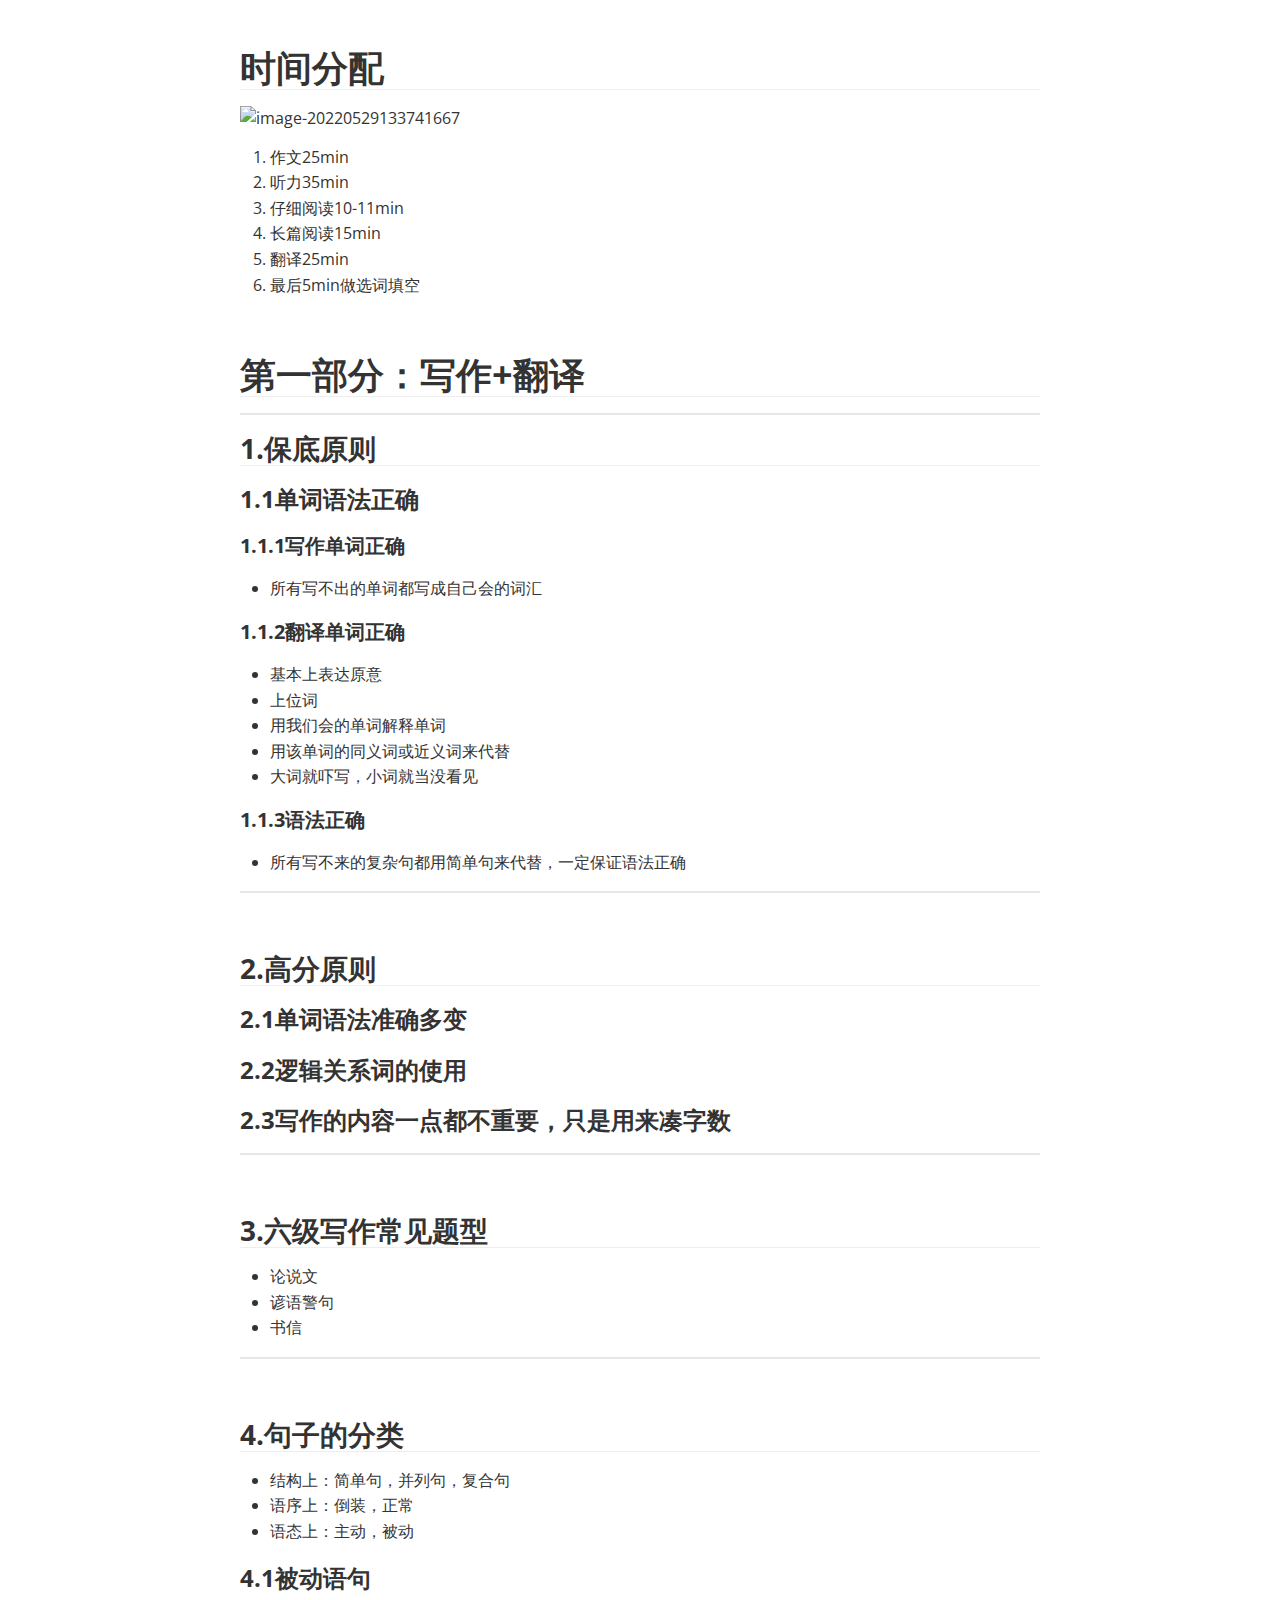
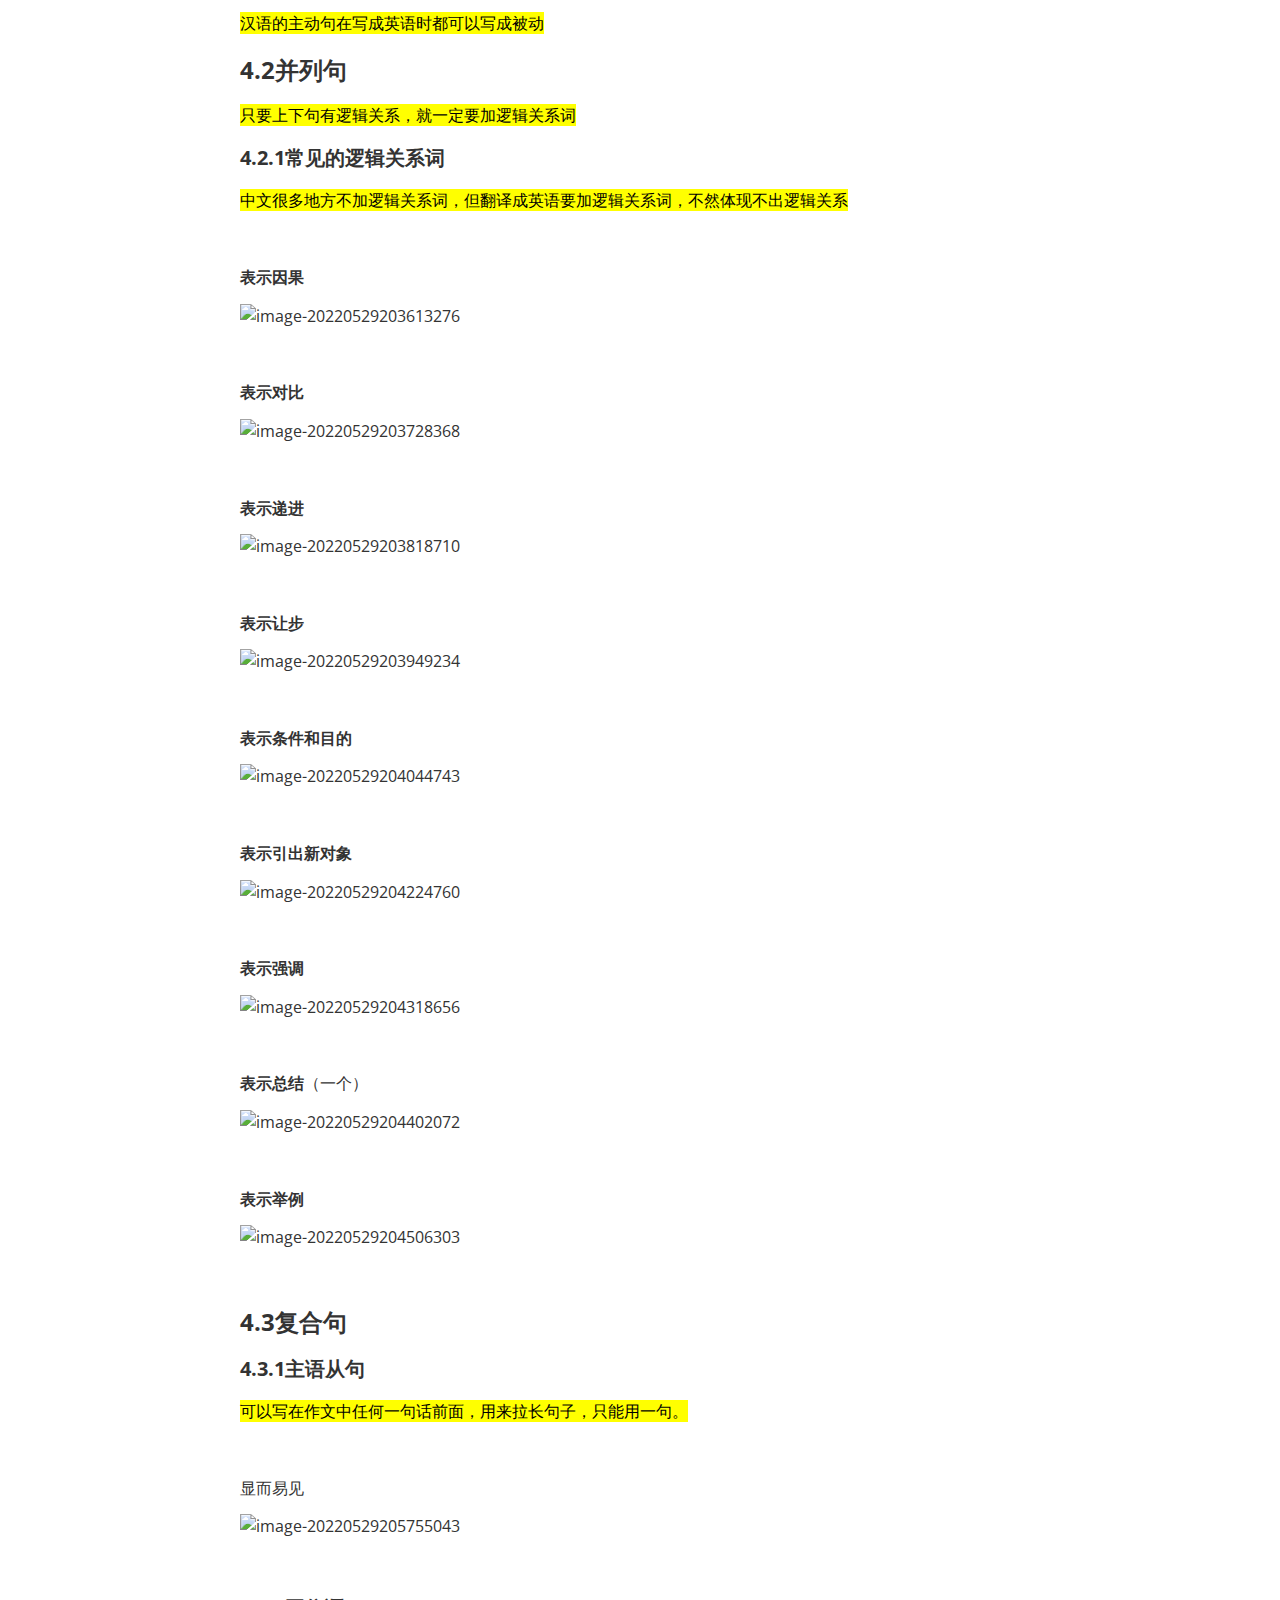
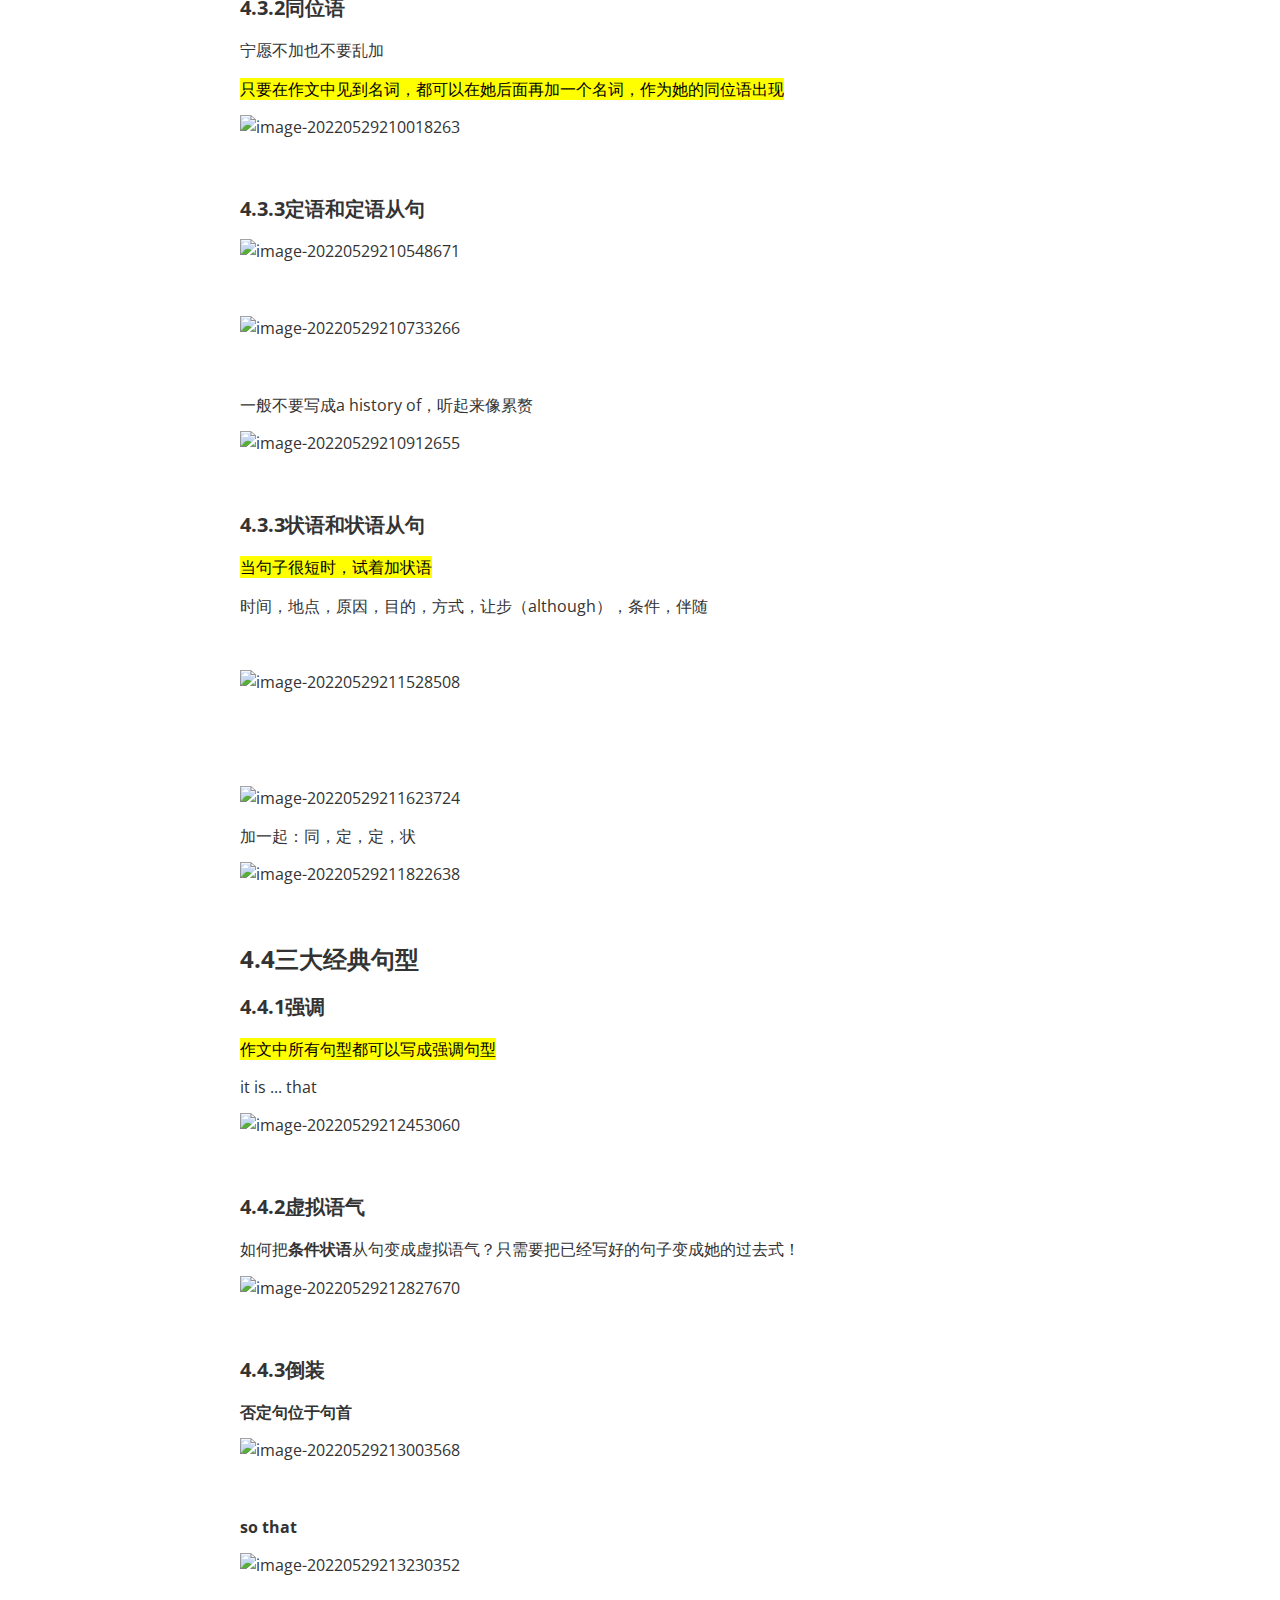
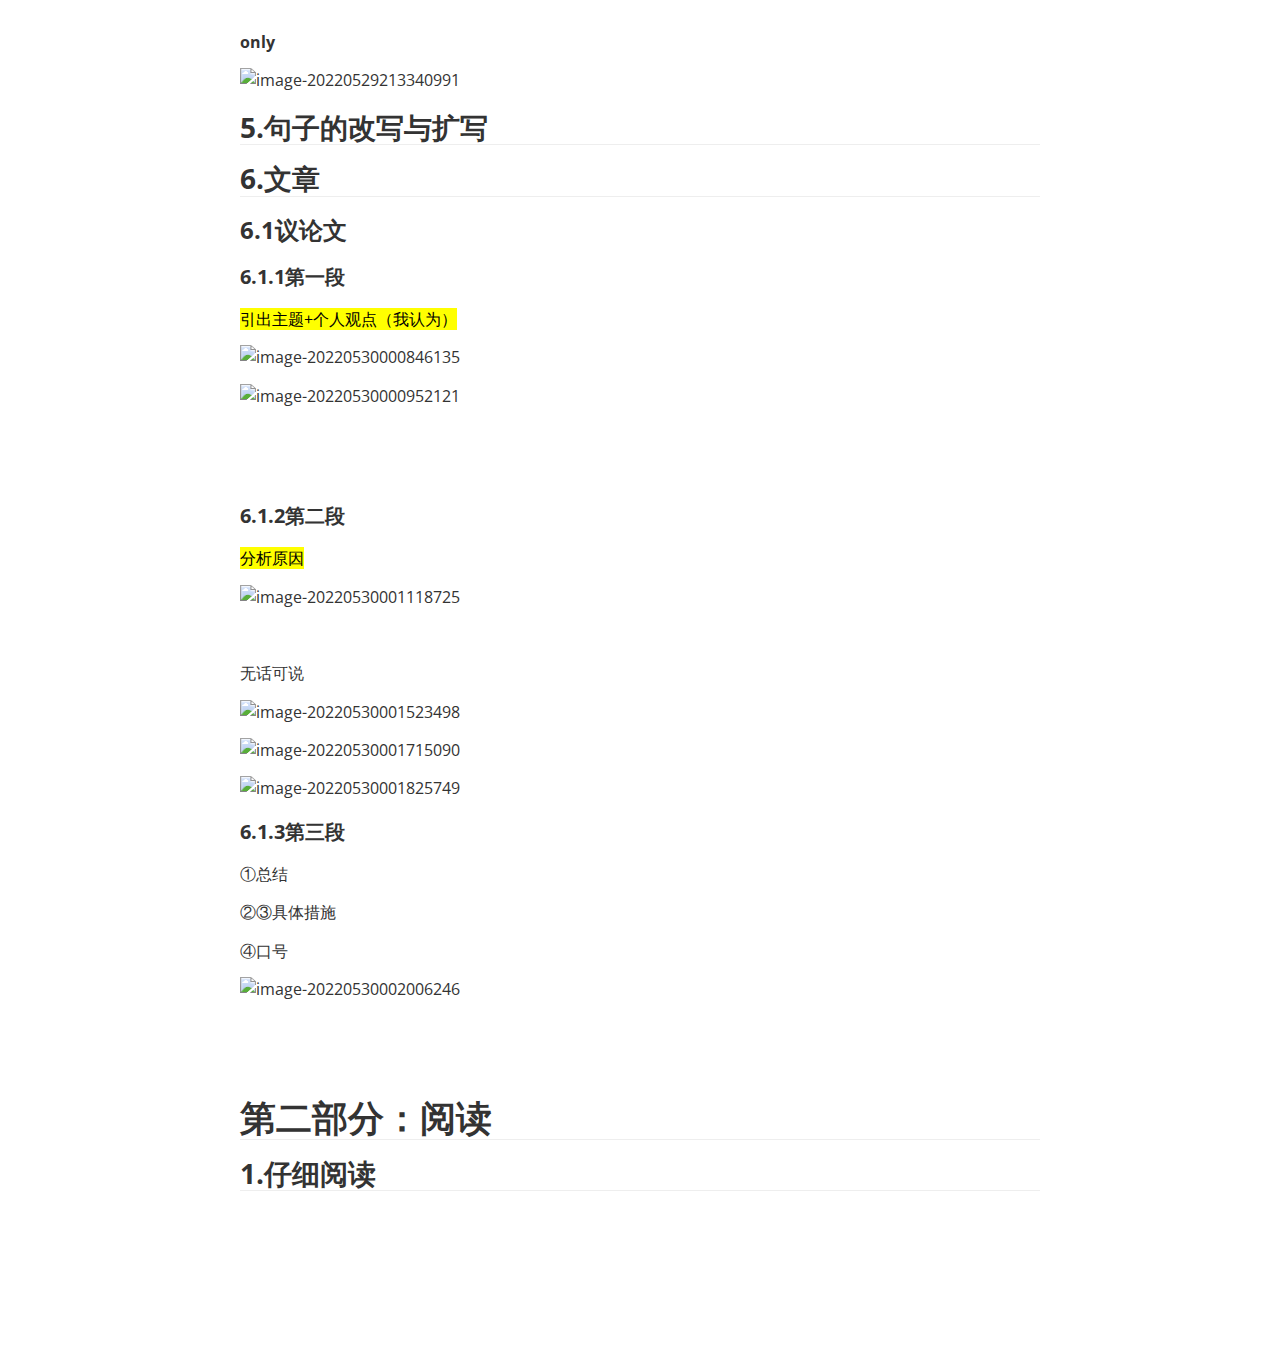
==== commit 634d473d: "Add files via upload" ====
--- a/index.html
+++ b/index.html
@@ -1,322 +1,598 @@
-<!doctype html>
-<html lang="en">
-	<head>
-        <title>Home</title>
-
-        <meta charset="utf-8">
-        <meta name="viewport" content="width=device-width, initial-scale=1, shrink-to-fit=no">
-
-
-        <!-- Main CSS --> 
-        <link rel="stylesheet" href="css/style.css">
-
-        <!-- Font Awesome -->
-        <link href="https://maxcdn.bootstrapcdn.com/font-awesome/4.7.0/css/font-awesome.min.css" rel="stylesheet">
-    </head>
-  
-    <body>
-  
-        
-        <!-- Main navigation -->
-        <div id="sidebar">
-                      
-            <div class="navbar-expand-md navbar-dark"> 
-            
-                <header class="d-none d-md-block">
-                    <h1><span>my</span>website</h1>
-                </header>
-                
-                
-                <!-- Mobile menu toggle and header -->
-                <div class="mobile-header-controls">
-                    <a class="navbar-brand d-md-none d-lg-none d-xl-none" href="#"><span>my</span>website</a>
-                    <button class="navbar-toggler" type="button" data-toggle="collapse" data-target="#SidebarContent" aria-controls="SidebarContent" aria-expanded="false" aria-label="Toggle navigation">
-                        <span class="navbar-toggler-icon"></span>
-                    </button>
-                </div>
-         
-                <div id="SidebarContent" class="collapse flex-column navbar-collapse">
- 
-                        
-                    
-                    <!-- Main navigation items -->
-                    <nav class="navbar navbar-dark">
-                        <div id="mainNavbar">
-                            <ul class="flex-column mr-auto">
-                                <li class="nav-item active">
-                                        <a class="nav-link" href="index.html">Home <span class="sr-only">(current)</span></a>
-                                </li>
-
-                                <li class="nav-item dropdown">
-                                            <a class="nav-link dropdown-toggle" href="#MenuDropdown" data-toggle="collapse" aria-controls="MenuDropdown" aria-expanded="false">Examples &amp; Pages</a>
-                                            <ul id="MenuDropdown" class="sub-navbar collapse flex-column">
-                                                <li class="nav-item"><a class="nav-link" href="examples.html">Style Examples</a></li>
-                                                <li class="nav-item"><a class="nav-link" href="three-column.html">Three Column</a></li>
-                                                <li class="nav-item"><a class="nav-link" href="one-column.html">One column / no sidebar</a></li>
-                                                <li class="nav-item"><a class="nav-link"  href="text.html">Text / left sidebar</a></li>
-                                            </ul>
-                                </li>
-
-                                <li class="nav-item">
-                                        <a class="nav-link" href="#">Services</a>
-                                </li>
-
-                                <li class="nav-item">
-                                        <a class="nav-link" href="#">Products</a>
-                                </li>
-
-                                <li class="nav-item">
-                                        <a class="nav-link" href="#">Contact</a>
-                                </li>
-                            </ul>
-                        </div>   
-                    </nav>
-                
-                
-                
-                    <!-- Sidebar search form -->
-                    <form class="form-inline sidebar-search-form my-2 my-lg-0">
-                        <input class="form-control mr-sm-2" type="text" size="10"  placeholder="Search" aria-label="Search">
-                        <button class="btn my-2 my-sm-0" type="submit">Search</button>
-                    </form>
-          
-                    <!-- Social icons -->
-                    <p class="sidebar-social-icons social-icons">
-                        <a href="#"><i class="fa fa-facebook fa-2x"></i></a>
-                        <a href="#"><i class="fa fa-twitter fa-2x"></i></a>
-                        <a href="#"><i class="fa fa-youtube fa-2x"></i></a>
-                        <a href="#"><i class="fa fa-instagram fa-2x"></i></a>
-                    </p>
-                
-                </div>
-            </div> 
-        </div>
-    
-        
-        <div id="content">
-            <div id="content-wrapper">
-
-                <!-- Jumbtron / Slider -->
-                <div class="jumbotron-wrap">
-                    <div class="container-fluid">
-                        <div id="mainCarousel" class="carousel slide" data-ride="carousel">
-                            <div class="carousel-inner">
-                                <div class="carousel-item active">
-                                    <div class="jumbotron">
-                                        <h1 class="text-center">Tristique sem vitae metus ornare </h1>
-                                        <p class="lead text-center">Lorem ipsum dolor sit amet, consectetuer adipiscing elit.</p>
-                                        <p class="lead text-center">
-                                                <a class="btn btn-primary btn-lg" href="#" role="button"><i class="fa fa-info"></i> &nbsp; Learn more</a>
-                                            <a class="btn btn-secondary btn-lg" href="#" role="button"><i class="fa fa-gbp"></i> &nbsp; Buy now</a>
-                                        </p>
-                                    </div>
-
-                                </div>
-
-                                <div class="carousel-item">
-                                    <div class="jumbotron">
-                                        <h1 class="text-center">Cras sit amet nibh libero, in gravida nulla</h1>
-                                        <p class="lead text-center">Nulla vel metus scelerisque ante sollicitudin. Cras purus odio.</p>
-                                        <p class="lead text-center">
-                                                <a class="btn btn-outline-primary btn-lg" href="#" role="button"><i class="fa fa-info"></i> &nbsp; Learn more</a>
-                                            <a class="btn btn-outline-secondary btn-lg" href="#" role="button"><i class="fa fa-gbp"></i> &nbsp; Buy now</a>
-                                        </p>
-                                    </div>
-
-                                </div>
-                            </div>
-
-                            <a class="carousel-control-prev" href="#mainCarousel" role="button" data-slide="prev">
-                                    <span class="carousel-control-prev-icon" aria-hidden="true"></span>
-                                    <span class="sr-only">Previous</span>
-                            </a>
-                            <a class="carousel-control-next" href="#mainCarousel" role="button" data-slide="next">
-                                    <span class="carousel-control-next-icon" aria-hidden="true"></span>
-                                <span class="sr-only">Next</span>
-                            </a>
-                        </div>
-                    </div>
-                </div>
-
-                <!-- Main content area -->
-                <main class="container-fluid">
-                    <div class="row">
-
-                        <!-- Main content -->
-                        <div class="col-md-8">
-                            <article>
-                                <h2 class="article-title">Introduction to overflow</h2>
-
-                                <p class="article-meta">Posted on <time datetime="2017-05-14">14 May</time> by <a href="#" rel="author">Joe Bloggs</a></p>
-
-                                <p>Welcome to overflow, a free CSS3 &amp; HTML5 responsive web template from <a href="#" title="ZyPOP">ZyPOP</a>. This template is completely <strong>free</strong> to use permitting a link remains back to  <a href="#" title="ZyPOP">ZyPOP</a>.</p>
-
-                                <p> Should you wish to use this template unbranded you can buy a template license from our website for 8.00 GBP, this will allow you remove all branding related to our site, for more information about this see below.</p>	
-
-                                <p>This template has been tested in:</p>
-
-                                <ul>
-                                    <li>Firefox</li>
-                                    <li>IE / Edge</li>
-                                    <li>Chrome</li>
-                                    <li>Safari</li>
-                                    <li>iOS / Android</li>
-                                </ul>
-
-                                <a href="#" class="btn btn-primary">Read more</a>
-                                <a href="#" class="btn btn-secondary">Comments</a>
-
-                            </article>
-
-                            <article>
-
-                                <h2 class="article-title">Buy unbranded</h2>
-                                <p class="article-meta">Posted on <time datetime="2013-05-14">14 May</time> by <a href="#" rel="author">Joe Bloggs</a></p>
-
-                                <p>Purchasing a template license for 8.00 GBP (at time of writing around 12 USD) gives you the right to remove any branding including links, logos and source tags relating to ZyPOP. As well as waiving the attribution requirement, your payment will also help us provide continued support for users as well as creating new web templates. Find out more about how to buy at the licensing page on our website which can be accessed at <a href="#licensing" title="template license">#licensing</a></p>
-
-                                <h3>Lorem lipsum</h3>
-
-                                <p>Morbi fermentum condimentum felis, commodo vestibulum sem mattis sed. Aliquam magna ante, mollis vitae tincidunt in, malesuada vitae turpis. Sed aliquam libero ut velit bibendum consectetur. Quisque sagittis, est in laoreet semper, enim dui consequat felis, faucibus ornare urna velit nec leo. Maecenas condimentum velit vitae est lobortis fermentum. In tristique sem vitae metus ornare luctus tempus nisl volutpat. Integer et est id nisi tempus pharetra sagittis et libero.</p>
-
-                                <a href="#" class="btn btn-primary">Read more</a>
-                                <a href="#" class="btn btn-secondary">Comments</a>
-                            </article>
-
-
-                            <!-- Example pagination Bootstrap component -->
-                            <nav>
-                                <ul class="pagination">
-                                        <li class="page-item">
-                                            <a class="page-link" href="#" aria-label="Previous">
-                                                <span aria-hidden="true">&laquo;</span>
-                                                <span class="sr-only">Previous</span>
-                                            </a>
-                                        </li>
-                                        <li class="page-item"><a class="page-link" href="#">1</a></li>
-                                        <li class="page-item active"><a class="page-link" href="#">2</a></li>
-                                        <li class="page-item"><a class="page-link" href="#">3</a></li>
-                                        <li class="page-item">
-                                            <a class="page-link" href="#" aria-label="Next">
-                                                <span aria-hidden="true">&raquo;</span>
-                                                <span class="sr-only">Next</span>
-                                            </a>
-                                        </li>
-                                </ul>
-                            </nav>
-                        </div>
-
-
-                        <!-- Sidebar -->
-                        <aside class="col-md-4">
-                            <div class="sidebar-box">
-                                <h4>Categories</h4>
-                                <div class="list-group list-group-root">
-                                    <a class="list-group-item active" href="index.html">Home Page</a>
-                                    <a class="list-group-item" href="examples.html">Style Examples</a>
-                                    <div class="list-group">
-                                        <a class="list-group-item" href="three-column.html">Three Column</a>
-                                        <a class="list-group-item" href="one-column.html">One column / no sidebar</a>
-                                        <a class="list-group-item" href="text.html">Text / left sidebar</a>	
-                                    </div>
-                                    <a class="list-group-item" href="three-column.html">Three column layout example</a>
-                                    <a class="list-group-item" href="#">Sed aliquam libero ut velit bibendum</a>
-                                    <a class="list-group-item" href="#">Maecenas condimentum velit vitae</a>
-                                </div>
-                            </div>
-
-                            <div class="sidebar-box sidebar-box-bg">
-                                <h4>About us</h4>
-                                <p>Aenean nec massa a tortor auctor sodales sed a dolor. Duis vitae lorem sem. Proin at velit vel arcu pretium luctus. <a href="#" class="readmore">Read More &raquo;</a></p>    
-                            </div>
-
-                            <div class="sidebar-box">
-                                <h4>Search site</h4>
-                                <form class="form-inline my-2 my-lg-0">
-                                    <input class="form-control mr-sm-2" type="text"  placeholder="Search" aria-label="Search">
-                                    <button class="btn btn-primary my-2 my-sm-0" type="submit">Search</button>
-                                </form>
-                            </div>
-
-                            <div class="sidebar-box">
-                                <h4>Helpful Links</h4>
-                                <ul>
-                                    <li><a href="#" title="premium templates">Premium HTML web templates from $10</a></li>
-                                    <li><a href="#" title="web hosting">Cheap web hosting from Dreamhost</a></li>
-                                    <li><a href="#" title="Tux Themes">Premium WordPress themes</a></li>
-                                </ul>
-                            </div>
-                        </aside> 
-
-
-                    </div> 
-                </main>
-
-
-                <!-- Footer -->
-                <div class="container-fluid footer-container">
-                    <footer class="footer">
-                        <div class="footer-lists">
-                            <div class="row">
-                                <div class="col-sm">
-                                    <ul>
-                                        <li><h4>Proin accumsan</h4></li>
-                                        <li><a href="#">Rutrum nulla a ultrices</a></li>
-                                        <li><a href="#">Blandit elementum</a></li>
-                                        <li><a href="#">Proin placerat accumsan</a></li>
-                                        <li><a href="#">Morbi hendrerit libero </a></li>
-                                        <li><a href="#">Curabitur sit amet tellus</a></li>
-                                    </ul>
-                                </div>
-                                <div class="col-sm">
-                                    <ul>
-                                        <li><h4>Condimentum</h4></li>
-                                        <li><a href="#">Curabitur sit amet tellus</a></li>
-                                        <li><a href="#">Morbi hendrerit libero </a></li>
-                                        <li><a href="#">Proin placerat accumsan</a></li>
-                                        <li><a href="#">Rutrum nulla a ultrices</a></li>
-                                        <li><a href="#">Cras dictum</a></li>
-                                    </ul>
-                                </div>   
-                                <div class="col-sm">
-                                    <ul>
-                                        <li><h4>Suspendisse</h4></li>
-                                        <li><a href="#">Morbi hendrerit libero </a></li>
-                                        <li><a href="#">Proin placerat accumsan</a></li>
-                                        <li><a href="#">Rutrum nulla a ultrices</a></li>
-                                        <li><a href="#">Curabitur sit amet tellus</a></li>
-                                        <li><a href="#">Donec in ligula nisl.</a></li>
-                                    </ul>
-                                </div>
-                                <div class="col-sm">
-                                    <h4>Suspendisse</h4>
-                                    <p>Integer mattis blandit turpis, quis rutrum est. Maecenas quis arcu vel felis lobortis iaculis fringilla at ligula. Nunc dignissim porttitor dolor eget porta.</p>
-
-                                    <p class="social-icons">
-                                        <a href="#"><i class="fa fa-facebook fa-2x"></i></a>
-                                        <a href="#"><i class="fa fa-twitter fa-2x"></i></a>
-                                        <a href="#"><i class="fa fa-youtube fa-2x"></i></a>
-                                        <a href="#"><i class="fa fa-instagram fa-2x"></i></a>
-                                    </p>
-                                </div>
-                            </div>
-                        </div>
-
-                        <div class="footer-bottom">
-                                <p class="text-center">Copyright &copy; 2019.Company name All rights reserved.<a target="_blank" href="http://sc.chinaz.com/moban/">&#x7F51;&#x9875;&#x6A21;&#x677F;</a>
-</p>
-                                <p class="text-center"><a href="#">Back to top</a></p>
-                        </div>
-                    </footer>
-                </div> 
-            </div>
-        </div>
-
-        <!-- Bootcamp JavaScript -->
-        <!-- jQuery first, then Popper.js, then Bootstrap JS -->
-        <script src="js/jquery-3.2.1.slim.min.js"></script>
-        <script src="js/popper.min.js"></script>
-        <script src="js/bootstrap.min.js"></script>
-
-    </body>
+<!doctype html>
+<html>
+<head>
+<meta charset='UTF-8'><meta name='viewport' content='width=device-width initial-scale=1'>
+
+<link href='https://fonts.loli.net/css?family=Open+Sans:400italic,700italic,700,400&subset=latin,latin-ext' rel='stylesheet' type='text/css' /><style type='text/css'>html {overflow-x: initial !important;}:root { --bg-color:#ffffff; --text-color:#333333; --select-text-bg-color:#B5D6FC; --select-text-font-color:auto; --monospace:"Lucida Console",Consolas,"Courier",monospace; --title-bar-height:20px; }
+.mac-os-11 { --title-bar-height:28px; }
+html { font-size: 14px; background-color: var(--bg-color); color: var(--text-color); font-family: "Helvetica Neue", Helvetica, Arial, sans-serif; -webkit-font-smoothing: antialiased; }
+body { margin: 0px; padding: 0px; height: auto; inset: 0px; font-size: 1rem; line-height: 1.42857; overflow-x: hidden; background: inherit; tab-size: 4; }
+iframe { margin: auto; }
+a.url { word-break: break-all; }
+a:active, a:hover { outline: 0px; }
+.in-text-selection, ::selection { text-shadow: none; background: var(--select-text-bg-color); color: var(--select-text-font-color); }
+#write { margin: 0px auto; height: auto; width: inherit; word-break: normal; overflow-wrap: break-word; position: relative; white-space: normal; overflow-x: visible; padding-top: 36px; }
+#write.first-line-indent p { text-indent: 2em; }
+#write.first-line-indent li p, #write.first-line-indent p * { text-indent: 0px; }
+#write.first-line-indent li { margin-left: 2em; }
+.for-image #write { padding-left: 8px; padding-right: 8px; }
+body.typora-export { padding-left: 30px; padding-right: 30px; }
+.typora-export .footnote-line, .typora-export li, .typora-export p { white-space: pre-wrap; }
+.typora-export .task-list-item input { pointer-events: none; }
+@media screen and (max-width: 500px) {
+  body.typora-export { padding-left: 0px; padding-right: 0px; }
+  #write { padding-left: 20px; padding-right: 20px; }
+  .CodeMirror-sizer { margin-left: 0px !important; }
+  .CodeMirror-gutters { display: none !important; }
+}
+#write li > figure:last-child { margin-bottom: 0.5rem; }
+#write ol, #write ul { position: relative; }
+img { max-width: 100%; vertical-align: middle; image-orientation: from-image; }
+button, input, select, textarea { color: inherit; font: inherit; }
+input[type="checkbox"], input[type="radio"] { line-height: normal; padding: 0px; }
+*, ::after, ::before { box-sizing: border-box; }
+#write h1, #write h2, #write h3, #write h4, #write h5, #write h6, #write p, #write pre { width: inherit; }
+#write h1, #write h2, #write h3, #write h4, #write h5, #write h6, #write p { position: relative; }
+p { line-height: inherit; }
+h1, h2, h3, h4, h5, h6 { break-after: avoid-page; break-inside: avoid; orphans: 4; }
+p { orphans: 4; }
+h1 { font-size: 2rem; }
+h2 { font-size: 1.8rem; }
+h3 { font-size: 1.6rem; }
+h4 { font-size: 1.4rem; }
+h5 { font-size: 1.2rem; }
+h6 { font-size: 1rem; }
+.md-math-block, .md-rawblock, h1, h2, h3, h4, h5, h6, p { margin-top: 1rem; margin-bottom: 1rem; }
+.hidden { display: none; }
+.md-blockmeta { color: rgb(204, 204, 204); font-weight: 700; font-style: italic; }
+a { cursor: pointer; }
+sup.md-footnote { padding: 2px 4px; background-color: rgba(238, 238, 238, 0.7); color: rgb(85, 85, 85); border-radius: 4px; cursor: pointer; }
+sup.md-footnote a, sup.md-footnote a:hover { color: inherit; text-transform: inherit; text-decoration: inherit; }
+#write input[type="checkbox"] { cursor: pointer; width: inherit; height: inherit; }
+figure { overflow-x: auto; margin: 1.2em 0px; max-width: calc(100% + 16px); padding: 0px; }
+figure > table { margin: 0px; }
+tr { break-inside: avoid; break-after: auto; }
+thead { display: table-header-group; }
+table { border-collapse: collapse; border-spacing: 0px; width: 100%; overflow: auto; break-inside: auto; text-align: left; }
+table.md-table td { min-width: 32px; }
+.CodeMirror-gutters { border-right: 0px; background-color: inherit; }
+.CodeMirror-linenumber { user-select: none; }
+.CodeMirror { text-align: left; }
+.CodeMirror-placeholder { opacity: 0.3; }
+.CodeMirror pre { padding: 0px 4px; }
+.CodeMirror-lines { padding: 0px; }
+div.hr:focus { cursor: none; }
+#write pre { white-space: pre-wrap; }
+#write.fences-no-line-wrapping pre { white-space: pre; }
+#write pre.ty-contain-cm { white-space: normal; }
+.CodeMirror-gutters { margin-right: 4px; }
+.md-fences { font-size: 0.9rem; display: block; break-inside: avoid; text-align: left; overflow: visible; white-space: pre; background: inherit; position: relative !important; }
+.md-fences-adv-panel { width: 100%; margin-top: 10px; text-align: center; padding-top: 0px; padding-bottom: 8px; overflow-x: auto; }
+#write .md-fences.mock-cm { white-space: pre-wrap; }
+.md-fences.md-fences-with-lineno { padding-left: 0px; }
+#write.fences-no-line-wrapping .md-fences.mock-cm { white-space: pre; overflow-x: auto; }
+.md-fences.mock-cm.md-fences-with-lineno { padding-left: 8px; }
+.CodeMirror-line, twitterwidget { break-inside: avoid; }
+.footnotes { opacity: 0.8; font-size: 0.9rem; margin-top: 1em; margin-bottom: 1em; }
+.footnotes + .footnotes { margin-top: 0px; }
+.md-reset { margin: 0px; padding: 0px; border: 0px; outline: 0px; vertical-align: top; background: 0px 0px; text-decoration: none; text-shadow: none; float: none; position: static; width: auto; height: auto; white-space: nowrap; cursor: inherit; -webkit-tap-highlight-color: transparent; line-height: normal; font-weight: 400; text-align: left; box-sizing: content-box; direction: ltr; }
+li div { padding-top: 0px; }
+blockquote { margin: 1rem 0px; }
+li .mathjax-block, li p { margin: 0.5rem 0px; }
+li blockquote { margin: 1rem 0px; }
+li { margin: 0px; position: relative; }
+blockquote > :last-child { margin-bottom: 0px; }
+blockquote > :first-child, li > :first-child { margin-top: 0px; }
+.footnotes-area { color: rgb(136, 136, 136); margin-top: 0.714rem; padding-bottom: 0.143rem; white-space: normal; }
+#write .footnote-line { white-space: pre-wrap; }
+@media print {
+  body, html { border: 1px solid transparent; height: 99%; break-after: avoid; break-before: avoid; font-variant-ligatures: no-common-ligatures; }
+  #write { margin-top: 0px; padding-top: 0px; border-color: transparent !important; }
+  .typora-export * { -webkit-print-color-adjust: exact; }
+  .typora-export #write { break-after: avoid; }
+  .typora-export #write::after { height: 0px; }
+  .is-mac table { break-inside: avoid; }
+  .typora-export-show-outline .typora-export-sidebar { display: none; }
+}
+.footnote-line { margin-top: 0.714em; font-size: 0.7em; }
+a img, img a { cursor: pointer; }
+pre.md-meta-block { font-size: 0.8rem; min-height: 0.8rem; white-space: pre-wrap; background: rgb(204, 204, 204); display: block; overflow-x: hidden; }
+p > .md-image:only-child:not(.md-img-error) img, p > img:only-child { display: block; margin: auto; }
+#write.first-line-indent p > .md-image:only-child:not(.md-img-error) img { left: -2em; position: relative; }
+p > .md-image:only-child { display: inline-block; width: 100%; }
+#write .MathJax_Display { margin: 0.8em 0px 0px; }
+.md-math-block { width: 100%; }
+.md-math-block:not(:empty)::after { display: none; }
+.MathJax_ref { fill: currentcolor; }
+[contenteditable="true"]:active, [contenteditable="true"]:focus, [contenteditable="false"]:active, [contenteditable="false"]:focus { outline: 0px; box-shadow: none; }
+.md-task-list-item { position: relative; list-style-type: none; }
+.task-list-item.md-task-list-item { padding-left: 0px; }
+.md-task-list-item > input { position: absolute; top: 0px; left: 0px; margin-left: -1.2em; margin-top: calc(1em - 10px); border: none; }
+.math { font-size: 1rem; }
+.md-toc { min-height: 3.58rem; position: relative; font-size: 0.9rem; border-radius: 10px; }
+.md-toc-content { position: relative; margin-left: 0px; }
+.md-toc-content::after, .md-toc::after { display: none; }
+.md-toc-item { display: block; color: rgb(65, 131, 196); }
+.md-toc-item a { text-decoration: none; }
+.md-toc-inner:hover { text-decoration: underline; }
+.md-toc-inner { display: inline-block; cursor: pointer; }
+.md-toc-h1 .md-toc-inner { margin-left: 0px; font-weight: 700; }
+.md-toc-h2 .md-toc-inner { margin-left: 2em; }
+.md-toc-h3 .md-toc-inner { margin-left: 4em; }
+.md-toc-h4 .md-toc-inner { margin-left: 6em; }
+.md-toc-h5 .md-toc-inner { margin-left: 8em; }
+.md-toc-h6 .md-toc-inner { margin-left: 10em; }
+@media screen and (max-width: 48em) {
+  .md-toc-h3 .md-toc-inner { margin-left: 3.5em; }
+  .md-toc-h4 .md-toc-inner { margin-left: 5em; }
+  .md-toc-h5 .md-toc-inner { margin-left: 6.5em; }
+  .md-toc-h6 .md-toc-inner { margin-left: 8em; }
+}
+a.md-toc-inner { font-size: inherit; font-style: inherit; font-weight: inherit; line-height: inherit; }
+.footnote-line a:not(.reversefootnote) { color: inherit; }
+.md-attr { display: none; }
+.md-fn-count::after { content: "."; }
+code, pre, samp, tt { font-family: var(--monospace); }
+kbd { margin: 0px 0.1em; padding: 0.1em 0.6em; font-size: 0.8em; color: rgb(36, 39, 41); background: rgb(255, 255, 255); border: 1px solid rgb(173, 179, 185); border-radius: 3px; box-shadow: rgba(12, 13, 14, 0.2) 0px 1px 0px, rgb(255, 255, 255) 0px 0px 0px 2px inset; white-space: nowrap; vertical-align: middle; }
+.md-comment { color: rgb(162, 127, 3); opacity: 0.6; font-family: var(--monospace); }
+code { text-align: left; vertical-align: initial; }
+a.md-print-anchor { white-space: pre !important; border-width: initial !important; border-style: none !important; border-color: initial !important; display: inline-block !important; position: absolute !important; width: 1px !important; right: 0px !important; outline: 0px !important; background: 0px 0px !important; text-decoration: initial !important; text-shadow: initial !important; }
+.os-windows.monocolor-emoji .md-emoji { font-family: "Segoe UI Symbol", sans-serif; }
+.md-diagram-panel > svg { max-width: 100%; }
+[lang="flow"] svg, [lang="mermaid"] svg { max-width: 100%; height: auto; }
+[lang="mermaid"] .node text { font-size: 1rem; }
+table tr th { border-bottom: 0px; }
+video { max-width: 100%; display: block; margin: 0px auto; }
+iframe { max-width: 100%; width: 100%; border: none; }
+.highlight td, .highlight tr { border: 0px; }
+mark { background: rgb(255, 255, 0); color: rgb(0, 0, 0); }
+.md-html-inline .md-plain, .md-html-inline strong, mark .md-inline-math, mark strong { color: inherit; }
+.md-expand mark .md-meta { opacity: 0.3 !important; }
+mark .md-meta { color: rgb(0, 0, 0); }
+@media print {
+  .typora-export h1, .typora-export h2, .typora-export h3, .typora-export h4, .typora-export h5, .typora-export h6 { break-inside: avoid; }
+}
+.md-diagram-panel .messageText { stroke: none !important; }
+.md-diagram-panel .start-state { fill: var(--node-fill); }
+.md-diagram-panel .edgeLabel rect { opacity: 1 !important; }
+.md-fences.md-fences-math { font-size: 1em; }
+.md-fences-advanced:not(.md-focus) { padding: 0px; white-space: nowrap; border: 0px; }
+.md-fences-advanced:not(.md-focus) { background: inherit; }
+.typora-export-show-outline .typora-export-content { max-width: 1440px; margin: auto; display: flex; flex-direction: row; }
+.typora-export-sidebar { width: 300px; font-size: 0.8rem; margin-top: 80px; margin-right: 18px; }
+.typora-export-show-outline #write { --webkit-flex:2; flex: 2 1 0%; }
+.typora-export-sidebar .outline-content { position: fixed; top: 0px; max-height: 100%; overflow: hidden auto; padding-bottom: 30px; padding-top: 60px; width: 300px; }
+@media screen and (max-width: 1024px) {
+  .typora-export-sidebar, .typora-export-sidebar .outline-content { width: 240px; }
+}
+@media screen and (max-width: 800px) {
+  .typora-export-sidebar { display: none; }
+}
+.outline-content li, .outline-content ul { margin-left: 0px; margin-right: 0px; padding-left: 0px; padding-right: 0px; list-style: none; }
+.outline-content ul { margin-top: 0px; margin-bottom: 0px; }
+.outline-content strong { font-weight: 400; }
+.outline-expander { width: 1rem; height: 1.42857rem; position: relative; display: table-cell; vertical-align: middle; cursor: pointer; padding-left: 4px; }
+.outline-expander::before { content: ""; position: relative; font-family: Ionicons; display: inline-block; font-size: 8px; vertical-align: middle; }
+.outline-item { padding-top: 3px; padding-bottom: 3px; cursor: pointer; }
+.outline-expander:hover::before { content: ""; }
+.outline-h1 > .outline-item { padding-left: 0px; }
+.outline-h2 > .outline-item { padding-left: 1em; }
+.outline-h3 > .outline-item { padding-left: 2em; }
+.outline-h4 > .outline-item { padding-left: 3em; }
+.outline-h5 > .outline-item { padding-left: 4em; }
+.outline-h6 > .outline-item { padding-left: 5em; }
+.outline-label { cursor: pointer; display: table-cell; vertical-align: middle; text-decoration: none; color: inherit; }
+.outline-label:hover { text-decoration: underline; }
+.outline-item:hover { border-color: rgb(245, 245, 245); background-color: var(--item-hover-bg-color); }
+.outline-item:hover { margin-left: -28px; margin-right: -28px; border-left: 28px solid transparent; border-right: 28px solid transparent; }
+.outline-item-single .outline-expander::before, .outline-item-single .outline-expander:hover::before { display: none; }
+.outline-item-open > .outline-item > .outline-expander::before { content: ""; }
+.outline-children { display: none; }
+.info-panel-tab-wrapper { display: none; }
+.outline-item-open > .outline-children { display: block; }
+.typora-export .outline-item { padding-top: 1px; padding-bottom: 1px; }
+.typora-export .outline-item:hover { margin-right: -8px; border-right: 8px solid transparent; }
+.typora-export .outline-expander::before { content: "+"; font-family: inherit; top: -1px; }
+.typora-export .outline-expander:hover::before, .typora-export .outline-item-open > .outline-item > .outline-expander::before { content: "−"; }
+.typora-export-collapse-outline .outline-children { display: none; }
+.typora-export-collapse-outline .outline-item-open > .outline-children, .typora-export-no-collapse-outline .outline-children { display: block; }
+.typora-export-no-collapse-outline .outline-expander::before { content: "" !important; }
+.typora-export-show-outline .outline-item-active > .outline-item .outline-label { font-weight: 700; }
+.md-inline-math-container mjx-container { zoom: 0.95; }
+
+
+:root {
+    --side-bar-bg-color: #fafafa;
+    --control-text-color: #777;
+}
+
+@include-when-export url(https://fonts.loli.net/css?family=Open+Sans:400italic,700italic,700,400&subset=latin,latin-ext);
+
+/* open-sans-regular - latin-ext_latin */
+  /* open-sans-italic - latin-ext_latin */
+    /* open-sans-700 - latin-ext_latin */
+    /* open-sans-700italic - latin-ext_latin */
+  html {
+    font-size: 16px;
+    -webkit-font-smoothing: antialiased;
+}
+
+body {
+    font-family: "Open Sans","Clear Sans", "Helvetica Neue", Helvetica, Arial, 'Segoe UI Emoji', sans-serif;
+    color: rgb(51, 51, 51);
+    line-height: 1.6;
+}
+
+#write {
+    max-width: 860px;
+  	margin: 0 auto;
+  	padding: 30px;
+    padding-bottom: 100px;
+}
+
+@media only screen and (min-width: 1400px) {
+	#write {
+		max-width: 1024px;
+	}
+}
+
+@media only screen and (min-width: 1800px) {
+	#write {
+		max-width: 1200px;
+	}
+}
+
+#write > ul:first-child,
+#write > ol:first-child{
+    margin-top: 30px;
+}
+
+a {
+    color: #4183C4;
+}
+h1,
+h2,
+h3,
+h4,
+h5,
+h6 {
+    position: relative;
+    margin-top: 1rem;
+    margin-bottom: 1rem;
+    font-weight: bold;
+    line-height: 1.4;
+    cursor: text;
+}
+h1:hover a.anchor,
+h2:hover a.anchor,
+h3:hover a.anchor,
+h4:hover a.anchor,
+h5:hover a.anchor,
+h6:hover a.anchor {
+    text-decoration: none;
+}
+h1 tt,
+h1 code {
+    font-size: inherit;
+}
+h2 tt,
+h2 code {
+    font-size: inherit;
+}
+h3 tt,
+h3 code {
+    font-size: inherit;
+}
+h4 tt,
+h4 code {
+    font-size: inherit;
+}
+h5 tt,
+h5 code {
+    font-size: inherit;
+}
+h6 tt,
+h6 code {
+    font-size: inherit;
+}
+h1 {
+    font-size: 2.25em;
+    line-height: 1.2;
+    border-bottom: 1px solid #eee;
+}
+h2 {
+    font-size: 1.75em;
+    line-height: 1.225;
+    border-bottom: 1px solid #eee;
+}
+
+/*@media print {
+    .typora-export h1,
+    .typora-export h2 {
+        border-bottom: none;
+        padding-bottom: initial;
+    }
+
+    .typora-export h1::after,
+    .typora-export h2::after {
+        content: "";
+        display: block;
+        height: 100px;
+        margin-top: -96px;
+        border-top: 1px solid #eee;
+    }
+}*/
+
+h3 {
+    font-size: 1.5em;
+    line-height: 1.43;
+}
+h4 {
+    font-size: 1.25em;
+}
+h5 {
+    font-size: 1em;
+}
+h6 {
+   font-size: 1em;
+    color: #777;
+}
+p,
+blockquote,
+ul,
+ol,
+dl,
+table{
+    margin: 0.8em 0;
+}
+li>ol,
+li>ul {
+    margin: 0 0;
+}
+hr {
+    height: 2px;
+    padding: 0;
+    margin: 16px 0;
+    background-color: #e7e7e7;
+    border: 0 none;
+    overflow: hidden;
+    box-sizing: content-box;
+}
+
+li p.first {
+    display: inline-block;
+}
+ul,
+ol {
+    padding-left: 30px;
+}
+ul:first-child,
+ol:first-child {
+    margin-top: 0;
+}
+ul:last-child,
+ol:last-child {
+    margin-bottom: 0;
+}
+blockquote {
+    border-left: 4px solid #dfe2e5;
+    padding: 0 15px;
+    color: #777777;
+}
+blockquote blockquote {
+    padding-right: 0;
+}
+table {
+    padding: 0;
+    word-break: initial;
+}
+table tr {
+    border: 1px solid #dfe2e5;
+    margin: 0;
+    padding: 0;
+}
+table tr:nth-child(2n),
+thead {
+    background-color: #f8f8f8;
+}
+table th {
+    font-weight: bold;
+    border: 1px solid #dfe2e5;
+    border-bottom: 0;
+    margin: 0;
+    padding: 6px 13px;
+}
+table td {
+    border: 1px solid #dfe2e5;
+    margin: 0;
+    padding: 6px 13px;
+}
+table th:first-child,
+table td:first-child {
+    margin-top: 0;
+}
+table th:last-child,
+table td:last-child {
+    margin-bottom: 0;
+}
+
+.CodeMirror-lines {
+    padding-left: 4px;
+}
+
+.code-tooltip {
+    box-shadow: 0 1px 1px 0 rgba(0,28,36,.3);
+    border-top: 1px solid #eef2f2;
+}
+
+.md-fences,
+code,
+tt {
+    border: 1px solid #e7eaed;
+    background-color: #f8f8f8;
+    border-radius: 3px;
+    padding: 0;
+    padding: 2px 4px 0px 4px;
+    font-size: 0.9em;
+}
+
+code {
+    background-color: #f3f4f4;
+    padding: 0 2px 0 2px;
+}
+
+.md-fences {
+    margin-bottom: 15px;
+    margin-top: 15px;
+    padding-top: 8px;
+    padding-bottom: 6px;
+}
+
+
+.md-task-list-item > input {
+  margin-left: -1.3em;
+}
+
+@media print {
+    html {
+        font-size: 13px;
+    }
+    table,
+    pre {
+        page-break-inside: avoid;
+    }
+    pre {
+        word-wrap: break-word;
+    }
+}
+
+.md-fences {
+	background-color: #f8f8f8;
+}
+#write pre.md-meta-block {
+	padding: 1rem;
+    font-size: 85%;
+    line-height: 1.45;
+    background-color: #f7f7f7;
+    border: 0;
+    border-radius: 3px;
+    color: #777777;
+    margin-top: 0 !important;
+}
+
+.mathjax-block>.code-tooltip {
+	bottom: .375rem;
+}
+
+.md-mathjax-midline {
+    background: #fafafa;
+}
+
+#write>h3.md-focus:before{
+	left: -1.5625rem;
+	top: .375rem;
+}
+#write>h4.md-focus:before{
+	left: -1.5625rem;
+	top: .285714286rem;
+}
+#write>h5.md-focus:before{
+	left: -1.5625rem;
+	top: .285714286rem;
+}
+#write>h6.md-focus:before{
+	left: -1.5625rem;
+	top: .285714286rem;
+}
+.md-image>.md-meta {
+    /*border: 1px solid #ddd;*/
+    border-radius: 3px;
+    padding: 2px 0px 0px 4px;
+    font-size: 0.9em;
+    color: inherit;
+}
+
+.md-tag {
+    color: #a7a7a7;
+    opacity: 1;
+}
+
+.md-toc { 
+    margin-top:20px;
+    padding-bottom:20px;
+}
+
+.sidebar-tabs {
+    border-bottom: none;
+}
+
+#typora-quick-open {
+    border: 1px solid #ddd;
+    background-color: #f8f8f8;
+}
+
+#typora-quick-open-item {
+    background-color: #FAFAFA;
+    border-color: #FEFEFE #e5e5e5 #e5e5e5 #eee;
+    border-style: solid;
+    border-width: 1px;
+}
+
+/** focus mode */
+.on-focus-mode blockquote {
+    border-left-color: rgba(85, 85, 85, 0.12);
+}
+
+header, .context-menu, .megamenu-content, footer{
+    font-family: "Segoe UI", "Arial", sans-serif;
+}
+
+.file-node-content:hover .file-node-icon,
+.file-node-content:hover .file-node-open-state{
+    visibility: visible;
+}
+
+.mac-seamless-mode #typora-sidebar {
+    background-color: #fafafa;
+    background-color: var(--side-bar-bg-color);
+}
+
+.md-lang {
+    color: #b4654d;
+}
+
+/*.html-for-mac {
+    --item-hover-bg-color: #E6F0FE;
+}*/
+
+#md-notification .btn {
+    border: 0;
+}
+
+.dropdown-menu .divider {
+    border-color: #e5e5e5;
+    opacity: 0.4;
+}
+
+.ty-preferences .window-content {
+    background-color: #fafafa;
+}
+
+.ty-preferences .nav-group-item.active {
+    color: white;
+    background: #999;
+}
+
+.menu-item-container a.menu-style-btn {
+    background-color: #f5f8fa;
+    background-image: linear-gradient( 180deg , hsla(0, 0%, 100%, 0.8), hsla(0, 0%, 100%, 0)); 
+}
+
+
+
+</style><title>六级</title>
+</head>
+<body class='typora-export os-windows'><div class='typora-export-content'>
+<div id='write'  class=''><h1 id='时间分配'><span>时间分配</span></h1><p><img src="C:\Users\Neil\AppData\Roaming\Typora\typora-user-images\image-20220529133741667.png" referrerpolicy="no-referrer" alt="image-20220529133741667"></p><ol start='' ><li><span>作文25min</span></li><li><span>听力35min</span></li><li><span>仔细阅读10-11min</span></li><li><span>长篇阅读15min</span></li><li><span>翻译25min</span></li><li><span>最后5min做选词填空</span></li></ol><p>&nbsp;</p><h1 id='第一部分写作翻译'><span>第一部分：写作+翻译</span></h1><hr /><h2 id='1保底原则'><span>1.保底原则</span></h2><h3 id='11单词语法正确'><span>1.1单词语法正确</span></h3><h4 id='111写作单词正确'><span>1.1.1写作单词正确</span></h4><ul><li><span>所有写不出的单词都写成自己会的词汇</span></li></ul><h4 id='112翻译单词正确'><span>1.1.2翻译单词正确</span></h4><ul><li><span>基本上表达原意</span></li><li><span>上位词</span></li><li><span>用我们会的单词解释单词</span></li><li><span>用该单词的同义词或近义词来代替</span></li><li><span>大词就吓写，小词就当没看见</span></li></ul><h4 id='113语法正确'><span>1.1.3语法正确</span></h4><ul><li><span>所有写不来的复杂句都用简单句来代替，一定保证语法正确</span></li></ul><hr /><p>&nbsp;</p><h2 id='2高分原则'><span>2.高分原则</span></h2><h3 id='21单词语法准确多变'><span>2.1单词语法准确多变</span></h3><h3 id='22逻辑关系词的使用'><span>2.2逻辑关系词的使用</span></h3><h3 id='23写作的内容一点都不重要只是用来凑字数'><span>2.3写作的内容一点都不重要，只是用来凑字数</span></h3><hr /><p>&nbsp;</p><h2 id='3六级写作常见题型'><span>3.六级写作常见题型</span></h2><ul><li><span>论说文</span></li><li><span>谚语警句</span></li><li><span>书信</span></li></ul><hr /><p>&nbsp;</p><h2 id='4句子的分类'><span>4.句子的分类</span></h2><ul><li><span>结构上：简单句，并列句，复合句</span></li><li><span>语序上：倒装，正常</span></li><li><span>语态上：主动，被动</span></li></ul><h3 id='41被动语句'><span>4.1被动语句</span></h3><p><mark><span>汉语的主动句在写成英语时都可以写成被动</span></mark></p><h3 id='42并列句'><span>4.2并列句</span></h3><p><mark><span>只要上下句有逻辑关系，就一定要加逻辑关系词</span></mark></p><h4 id='421常见的逻辑关系词'><span>4.2.1常见的逻辑关系词</span></h4><p><mark><span>中文很多地方不加逻辑关系词，但翻译成英语要加逻辑关系词，不然体现不出逻辑关系</span></mark></p><p>&nbsp;</p><p><strong><span>表示因果</span></strong></p><p><img src="C:\Users\Neil\AppData\Roaming\Typora\typora-user-images\image-20220529203613276.png" referrerpolicy="no-referrer" alt="image-20220529203613276"></p><p>&nbsp;</p><p><strong><span>表示对比</span></strong></p><p><img src="C:\Users\Neil\AppData\Roaming\Typora\typora-user-images\image-20220529203728368.png" referrerpolicy="no-referrer" alt="image-20220529203728368"></p><p>&nbsp;</p><p><strong><span>表示递进</span></strong></p><p><img src="C:\Users\Neil\AppData\Roaming\Typora\typora-user-images\image-20220529203818710.png" referrerpolicy="no-referrer" alt="image-20220529203818710"></p><p>&nbsp;</p><p><strong><span>表示让步</span></strong></p><p><img src="C:\Users\Neil\AppData\Roaming\Typora\typora-user-images\image-20220529203949234.png" referrerpolicy="no-referrer" alt="image-20220529203949234"></p><p>&nbsp;</p><p><strong><span>表示条件和目的</span></strong></p><p><img src="C:\Users\Neil\AppData\Roaming\Typora\typora-user-images\image-20220529204044743.png" referrerpolicy="no-referrer" alt="image-20220529204044743"></p><p>&nbsp;</p><p><strong><span>表示引出新对象</span></strong></p><p><img src="C:\Users\Neil\AppData\Roaming\Typora\typora-user-images\image-20220529204224760.png" referrerpolicy="no-referrer" alt="image-20220529204224760"></p><p>&nbsp;</p><p><strong><span>表示强调</span></strong></p><p><img src="C:\Users\Neil\AppData\Roaming\Typora\typora-user-images\image-20220529204318656.png" referrerpolicy="no-referrer" alt="image-20220529204318656"></p><p>&nbsp;</p><p><strong><span>表示总结</span></strong><span>（一个）</span></p><p><img src="C:\Users\Neil\AppData\Roaming\Typora\typora-user-images\image-20220529204402072.png" referrerpolicy="no-referrer" alt="image-20220529204402072"></p><p>&nbsp;</p><p><strong><span>表示举例</span></strong></p><p><img src="C:\Users\Neil\AppData\Roaming\Typora\typora-user-images\image-20220529204506303.png" referrerpolicy="no-referrer" alt="image-20220529204506303"></p><p>&nbsp;</p><h3 id='43复合句'><span>4.3复合句</span></h3><h4 id='431主语从句'><span>4.3.1主语从句</span></h4><p><mark><span>可以写在作文中任何一句话前面，用来拉长句子，只能用一句。</span></mark></p><p>&nbsp;</p><p><span>显而易见</span></p><p><img src="C:\Users\Neil\AppData\Roaming\Typora\typora-user-images\image-20220529205755043.png" referrerpolicy="no-referrer" alt="image-20220529205755043"></p><p>&nbsp;</p><h4 id='432同位语'><span>4.3.2同位语</span></h4><p><span>宁愿不加也不要乱加</span></p><p><mark><span>只要在作文中见到名词，都可以在她后面再加一个名词，作为她的同位语出现</span></mark></p><p><img src="C:\Users\Neil\AppData\Roaming\Typora\typora-user-images\image-20220529210018263.png" referrerpolicy="no-referrer" alt="image-20220529210018263"></p><p>&nbsp;</p><h4 id='433定语和定语从句'><span>4.3.3定语和定语从句</span></h4><p><img src="C:\Users\Neil\AppData\Roaming\Typora\typora-user-images\image-20220529210548671.png" referrerpolicy="no-referrer" alt="image-20220529210548671"></p><p>&nbsp;</p><p><img src="C:\Users\Neil\AppData\Roaming\Typora\typora-user-images\image-20220529210733266.png" referrerpolicy="no-referrer" alt="image-20220529210733266"></p><p>&nbsp;</p><p><span>一般不要写成a history of，听起来像累赘</span></p><p><img src="C:\Users\Neil\AppData\Roaming\Typora\typora-user-images\image-20220529210912655.png" referrerpolicy="no-referrer" alt="image-20220529210912655"></p><p>&nbsp;</p><h4 id='433状语和状语从句'><span>4.3.3状语和状语从句</span></h4><p><mark><span>当句子很短时，试着加状语</span></mark></p><p><span>时间，地点，原因，目的，方式，让步（although），条件，伴随</span></p><p>&nbsp;</p><p><img src="C:\Users\Neil\AppData\Roaming\Typora\typora-user-images\image-20220529211528508.png" referrerpolicy="no-referrer" alt="image-20220529211528508"></p><p>&nbsp;</p><p>&nbsp;</p><p><img src="C:\Users\Neil\AppData\Roaming\Typora\typora-user-images\image-20220529211623724.png" referrerpolicy="no-referrer" alt="image-20220529211623724"></p><p><span>加一起：同，定，定，状</span></p><p><img src="C:\Users\Neil\AppData\Roaming\Typora\typora-user-images\image-20220529211822638.png" referrerpolicy="no-referrer" alt="image-20220529211822638"></p><p>&nbsp;</p><h3 id='44三大经典句型'><span>4.4三大经典句型</span></h3><h4 id='441强调'><span>4.4.1强调</span></h4><p><mark><span>作文中所有句型都可以写成强调句型</span></mark></p><p><span>it is ... that</span></p><p><img src="C:\Users\Neil\AppData\Roaming\Typora\typora-user-images\image-20220529212453060.png" referrerpolicy="no-referrer" alt="image-20220529212453060"></p><p>&nbsp;</p><h4 id='442虚拟语气'><span>4.4.2虚拟语气</span></h4><p><span>如何把</span><strong><span>条件状语</span></strong><span>从句变成虚拟语气？只需要把已经写好的句子变成她的过去式！</span></p><p><img src="C:\Users\Neil\AppData\Roaming\Typora\typora-user-images\image-20220529212827670.png" referrerpolicy="no-referrer" alt="image-20220529212827670"></p><p>&nbsp;</p><h4 id='443倒装'><span>4.4.3倒装</span></h4><p><strong><span>否定句位于句首</span></strong></p><p><img src="C:\Users\Neil\AppData\Roaming\Typora\typora-user-images\image-20220529213003568.png" referrerpolicy="no-referrer" alt="image-20220529213003568"></p><p>&nbsp;</p><p><strong><span>so that</span></strong></p><p><img src="C:\Users\Neil\AppData\Roaming\Typora\typora-user-images\image-20220529213230352.png" referrerpolicy="no-referrer" alt="image-20220529213230352"></p><p>&nbsp;</p><p><strong><span>only</span></strong></p><p><img src="C:\Users\Neil\AppData\Roaming\Typora\typora-user-images\image-20220529213340991.png" referrerpolicy="no-referrer" alt="image-20220529213340991"></p><h2 id='5句子的改写与扩写'><span>5.句子的改写与扩写</span></h2><h2 id='6文章'><span>6.文章</span></h2><h3 id='61议论文'><span>6.1议论文</span></h3><h4 id='611第一段'><span>6.1.1第一段</span></h4><p><mark><span>引出主题+个人观点（我认为）</span></mark></p><p><img src="C:\Users\Neil\AppData\Roaming\Typora\typora-user-images\image-20220530000846135.png" referrerpolicy="no-referrer" alt="image-20220530000846135"></p><p><img src="C:\Users\Neil\AppData\Roaming\Typora\typora-user-images\image-20220530000952121.png" referrerpolicy="no-referrer" alt="image-20220530000952121"></p><p>&nbsp;</p><p>&nbsp;</p><h4 id='612第二段'><span>6.1.2第二段</span></h4><p><mark><span>分析原因</span></mark></p><p><img src="C:\Users\Neil\AppData\Roaming\Typora\typora-user-images\image-20220530001118725.png" referrerpolicy="no-referrer" alt="image-20220530001118725"></p><p>&nbsp;</p><p><span>无话可说</span></p><p><img src="C:\Users\Neil\AppData\Roaming\Typora\typora-user-images\image-20220530001523498.png" referrerpolicy="no-referrer" alt="image-20220530001523498"></p><p><img src="C:\Users\Neil\AppData\Roaming\Typora\typora-user-images\image-20220530001715090.png" referrerpolicy="no-referrer" alt="image-20220530001715090"></p><p><img src="C:\Users\Neil\AppData\Roaming\Typora\typora-user-images\image-20220530001825749.png" referrerpolicy="no-referrer" alt="image-20220530001825749"></p><h4 id='613第三段'><span>6.1.3第三段</span></h4><p><span>①总结</span></p><p><span>②③具体措施</span></p><p><span>④口号</span></p><p><img src="C:\Users\Neil\AppData\Roaming\Typora\typora-user-images\image-20220530002006246.png" referrerpolicy="no-referrer" alt="image-20220530002006246"></p><p>&nbsp;</p><p>&nbsp;</p><h1 id='第二部分阅读'><span>第二部分：阅读</span></h1><h2 id='1仔细阅读'><span>1.仔细阅读</span></h2><p><span>   </span></p></div></div>
+</body>
 </html>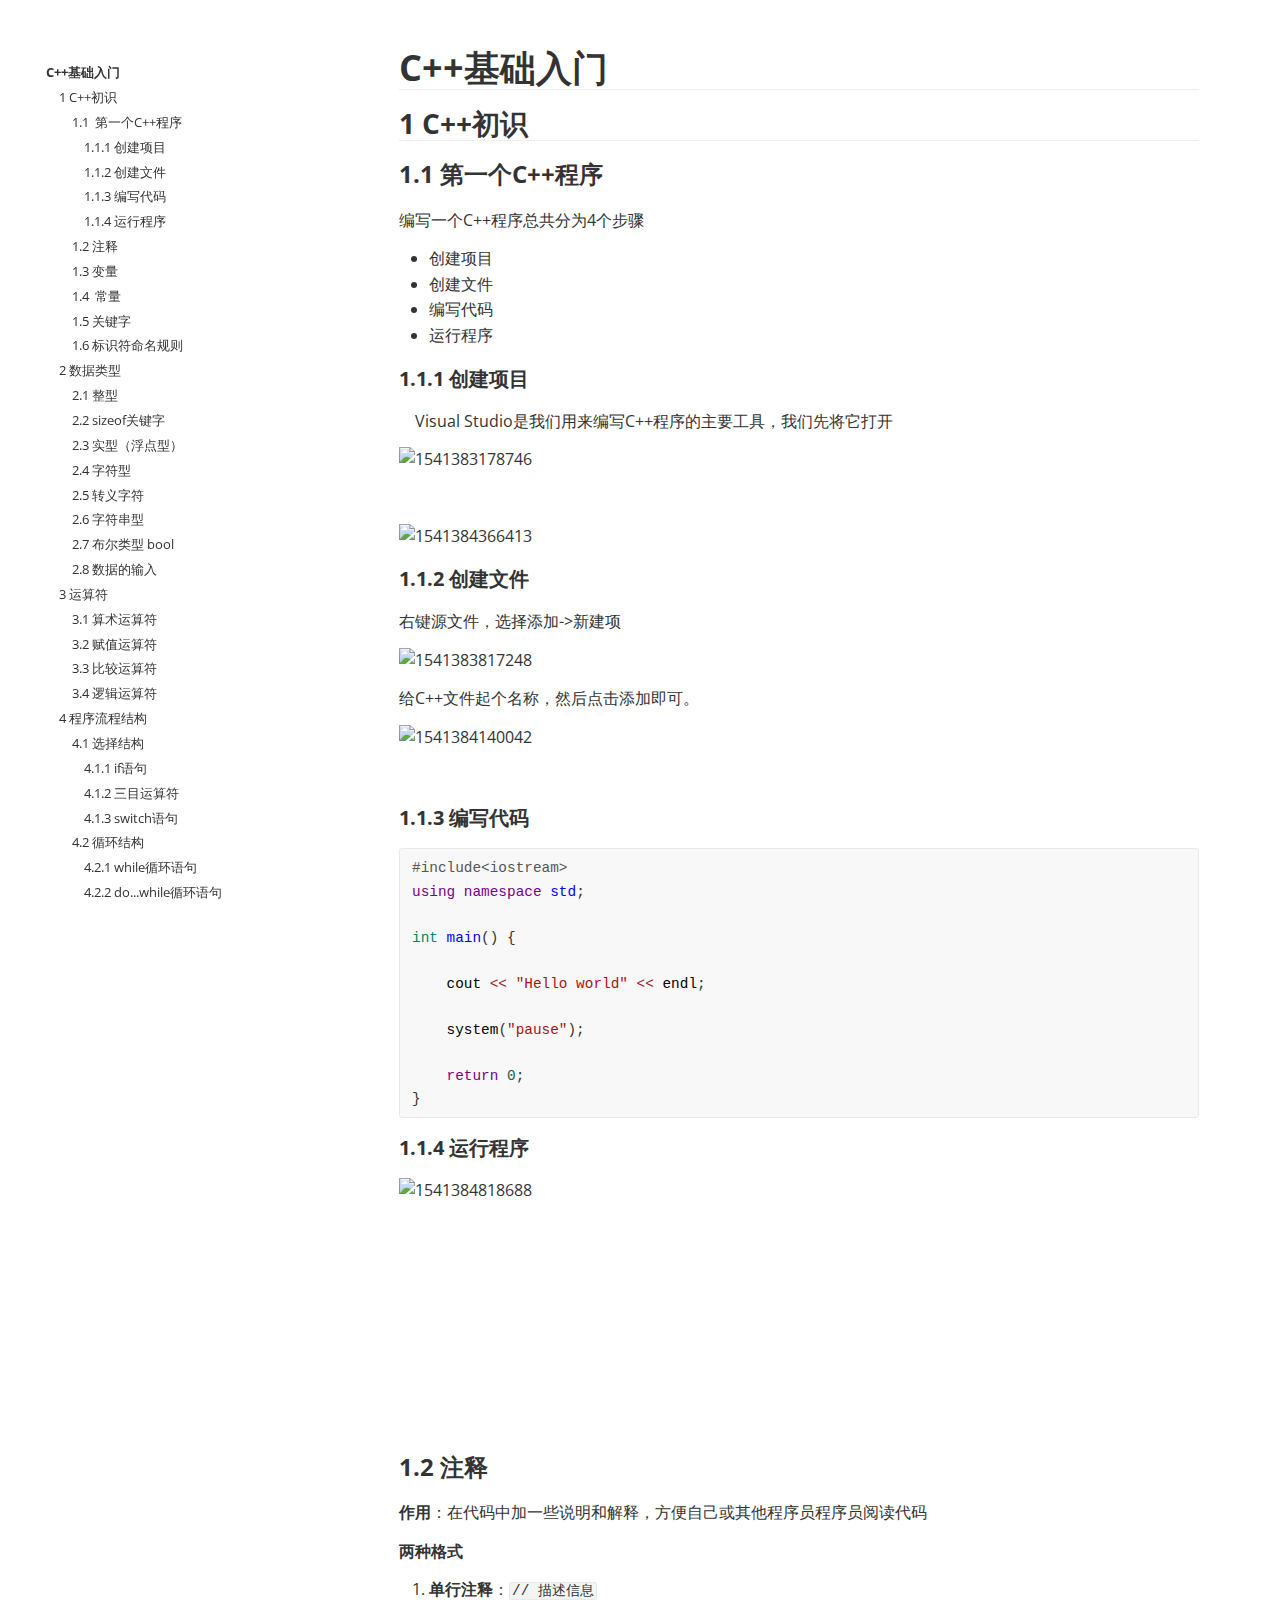
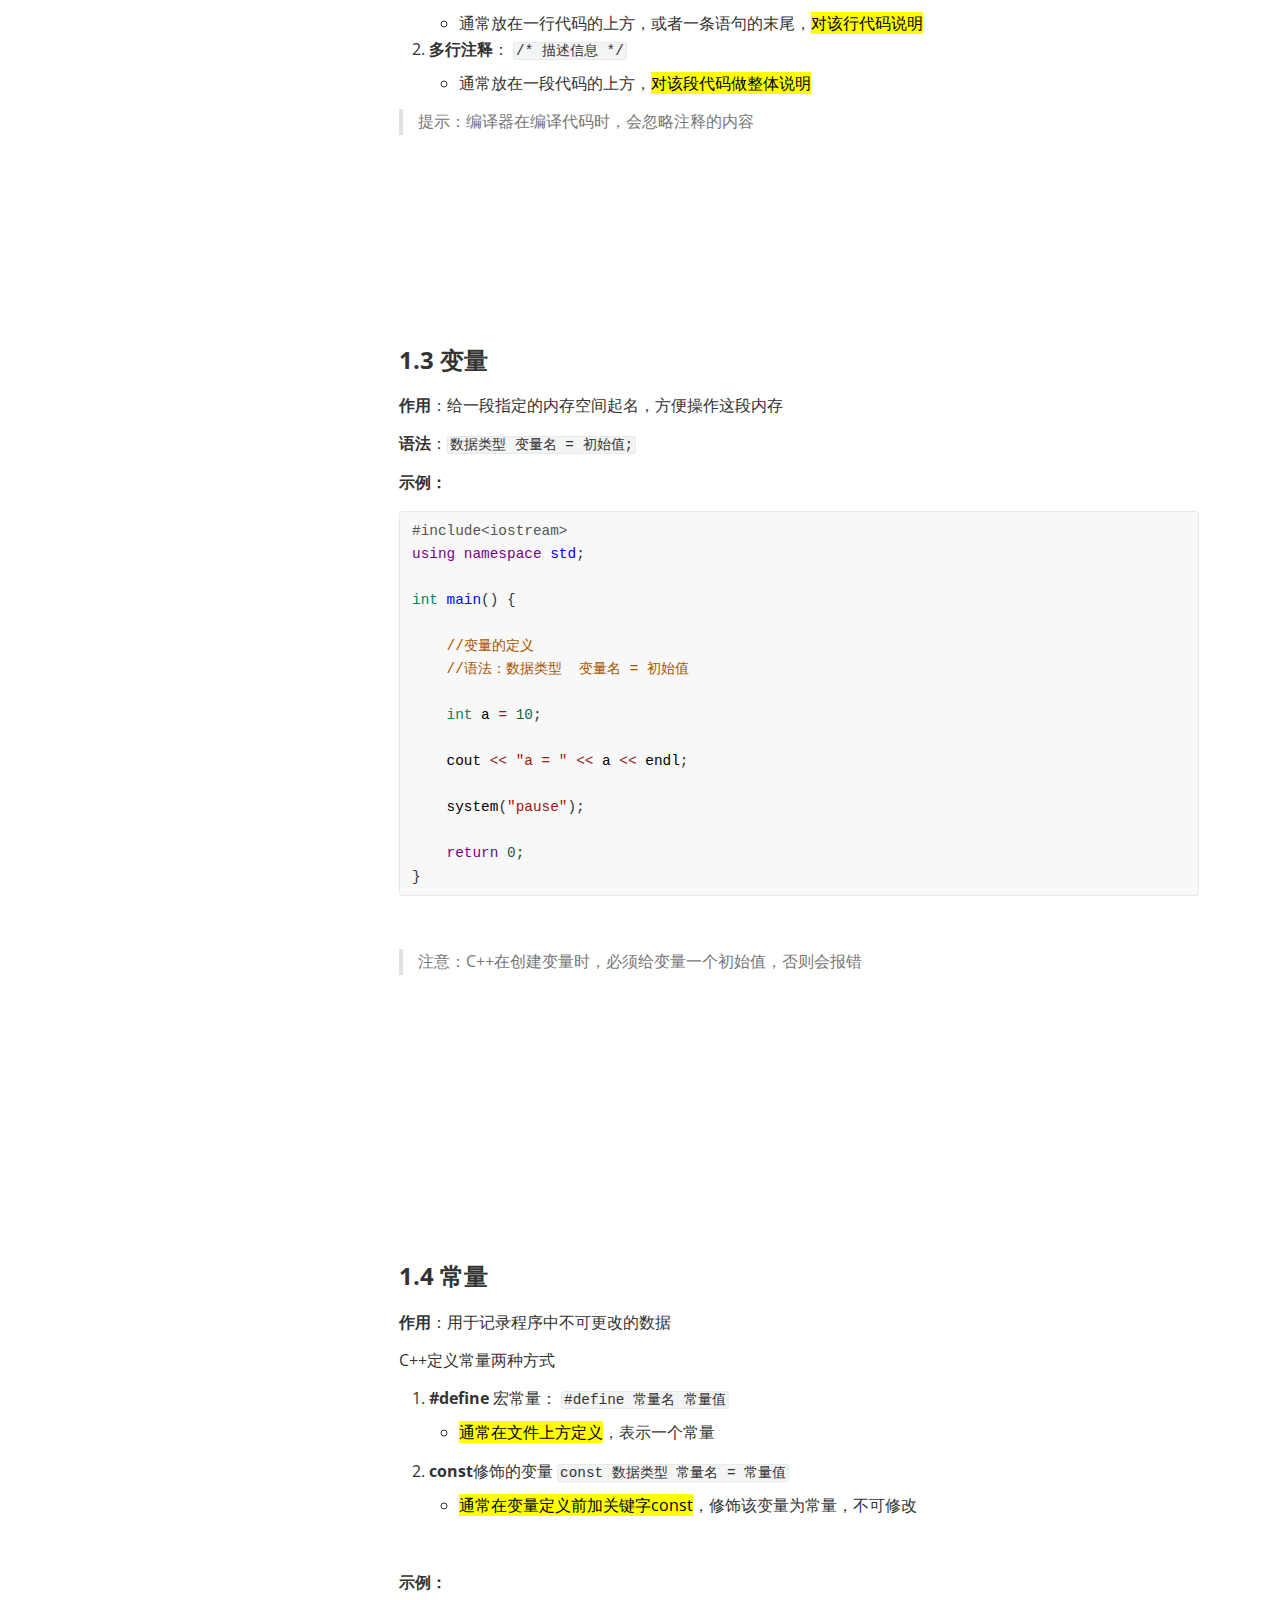
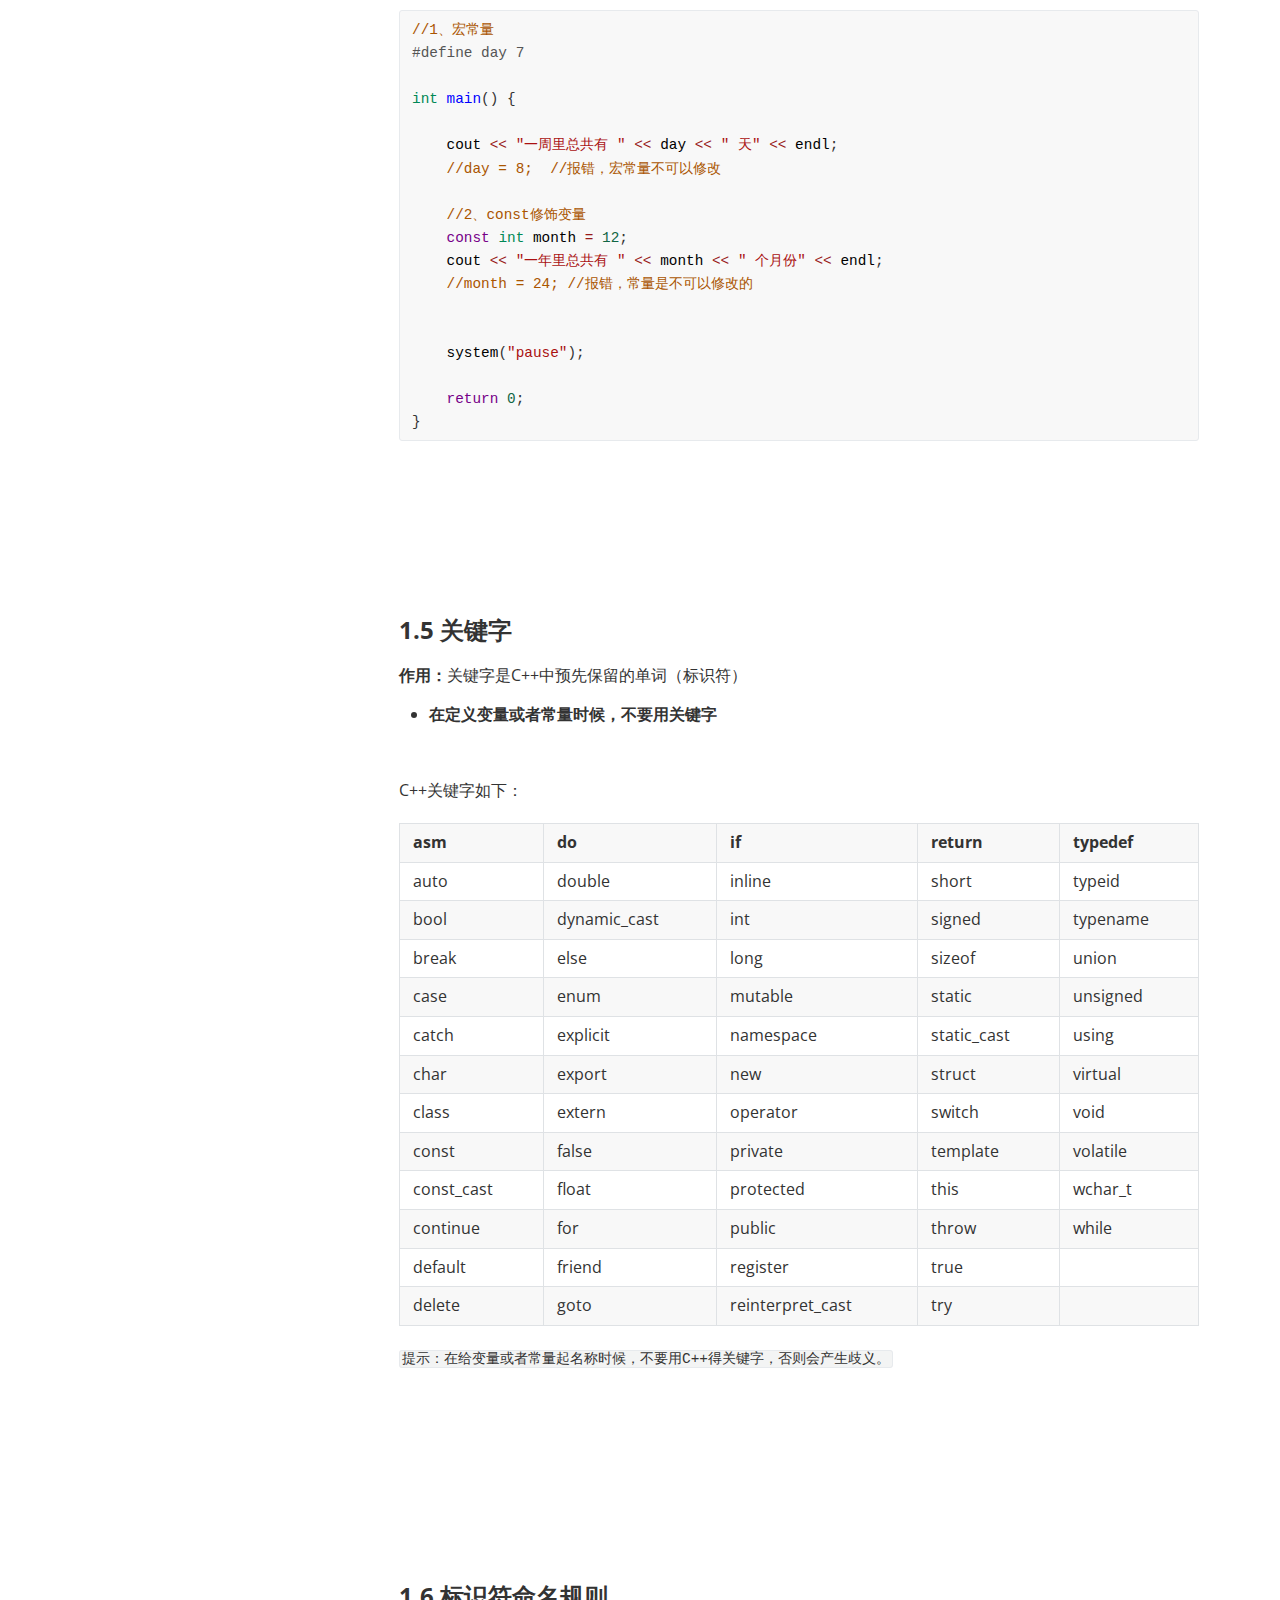
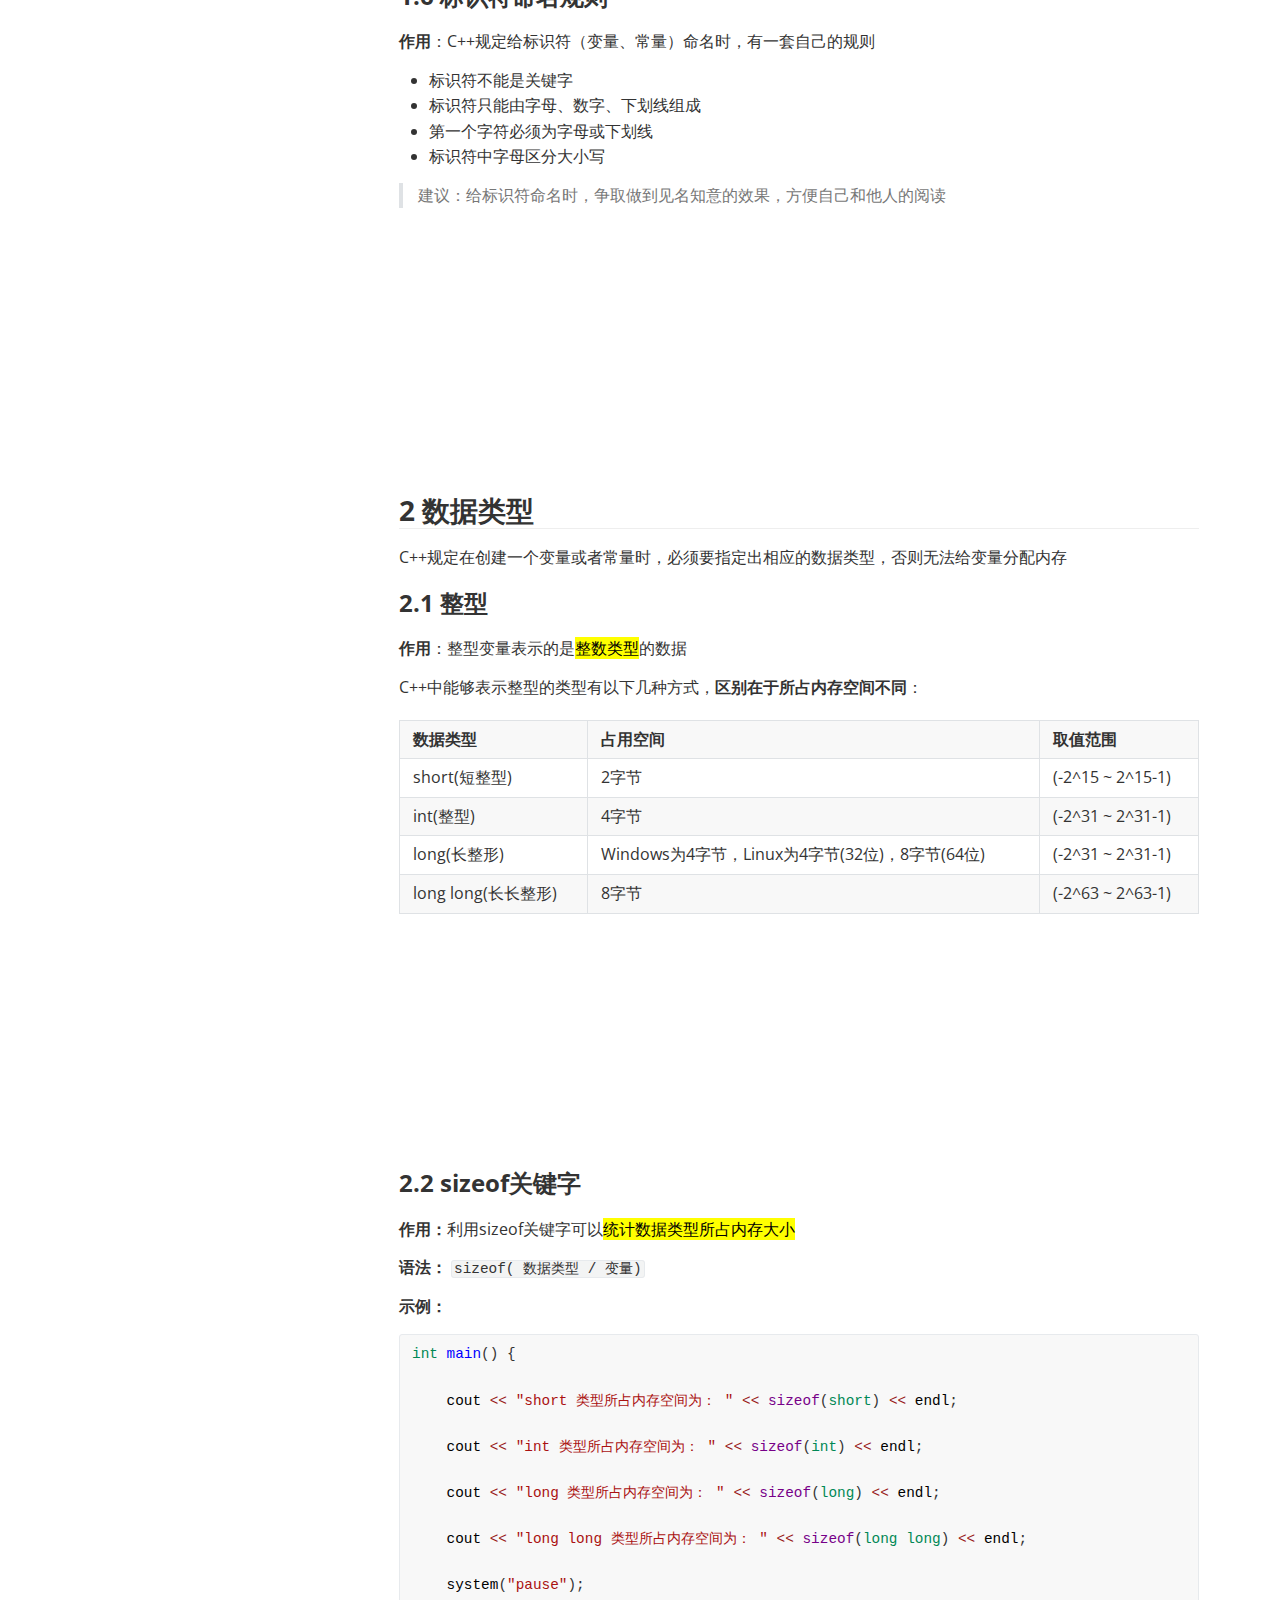
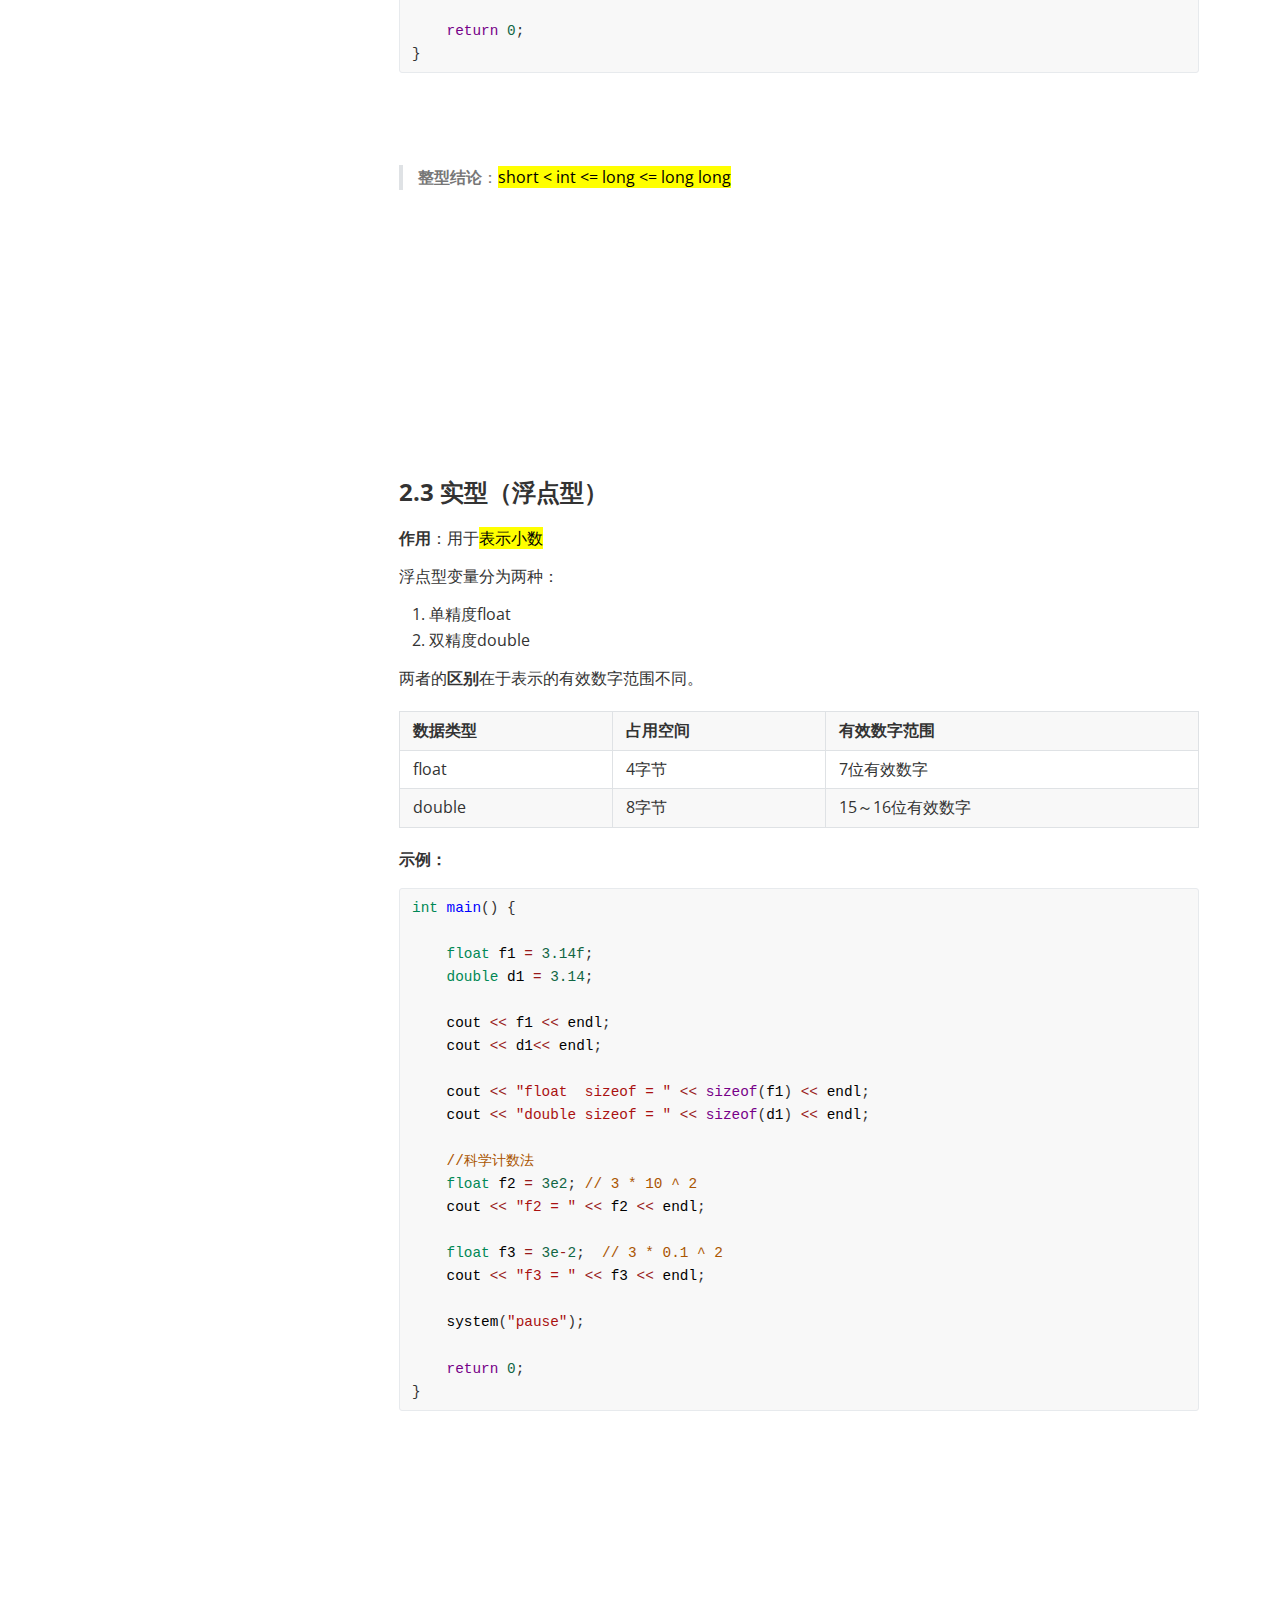
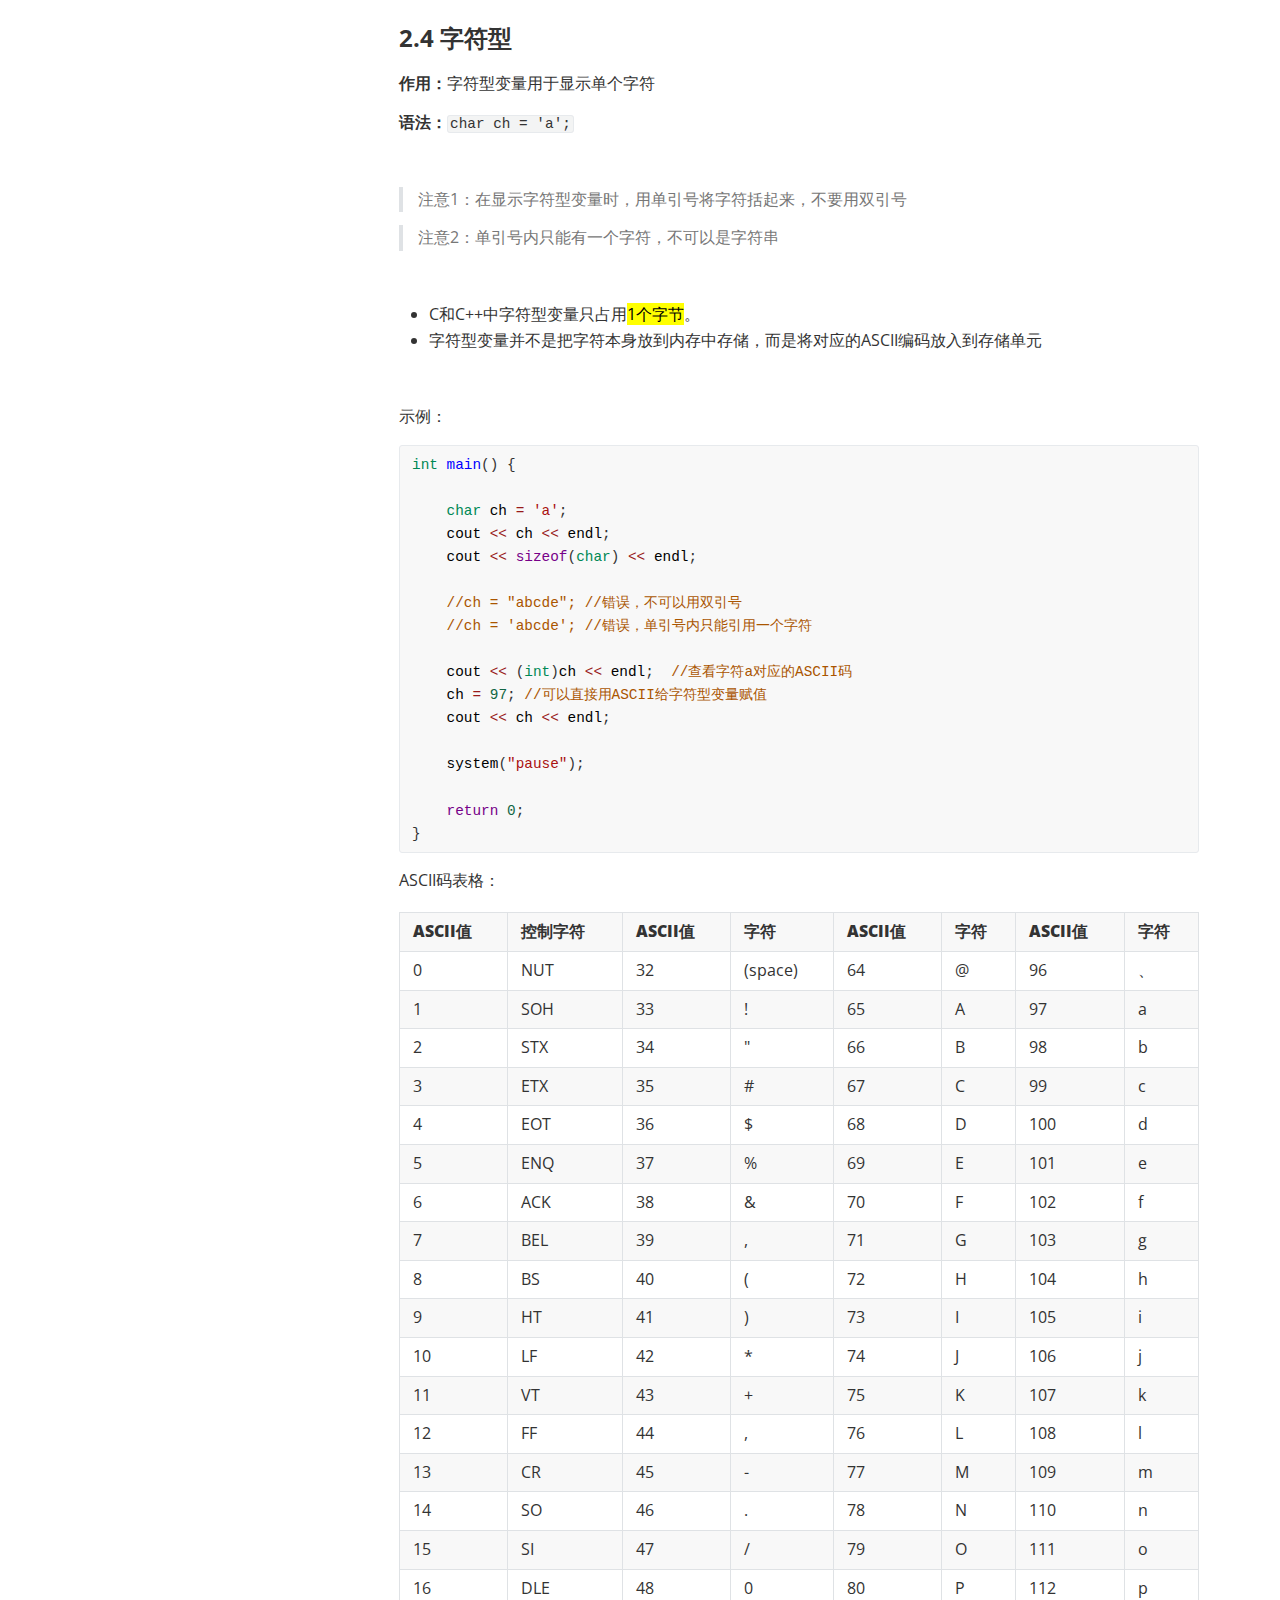
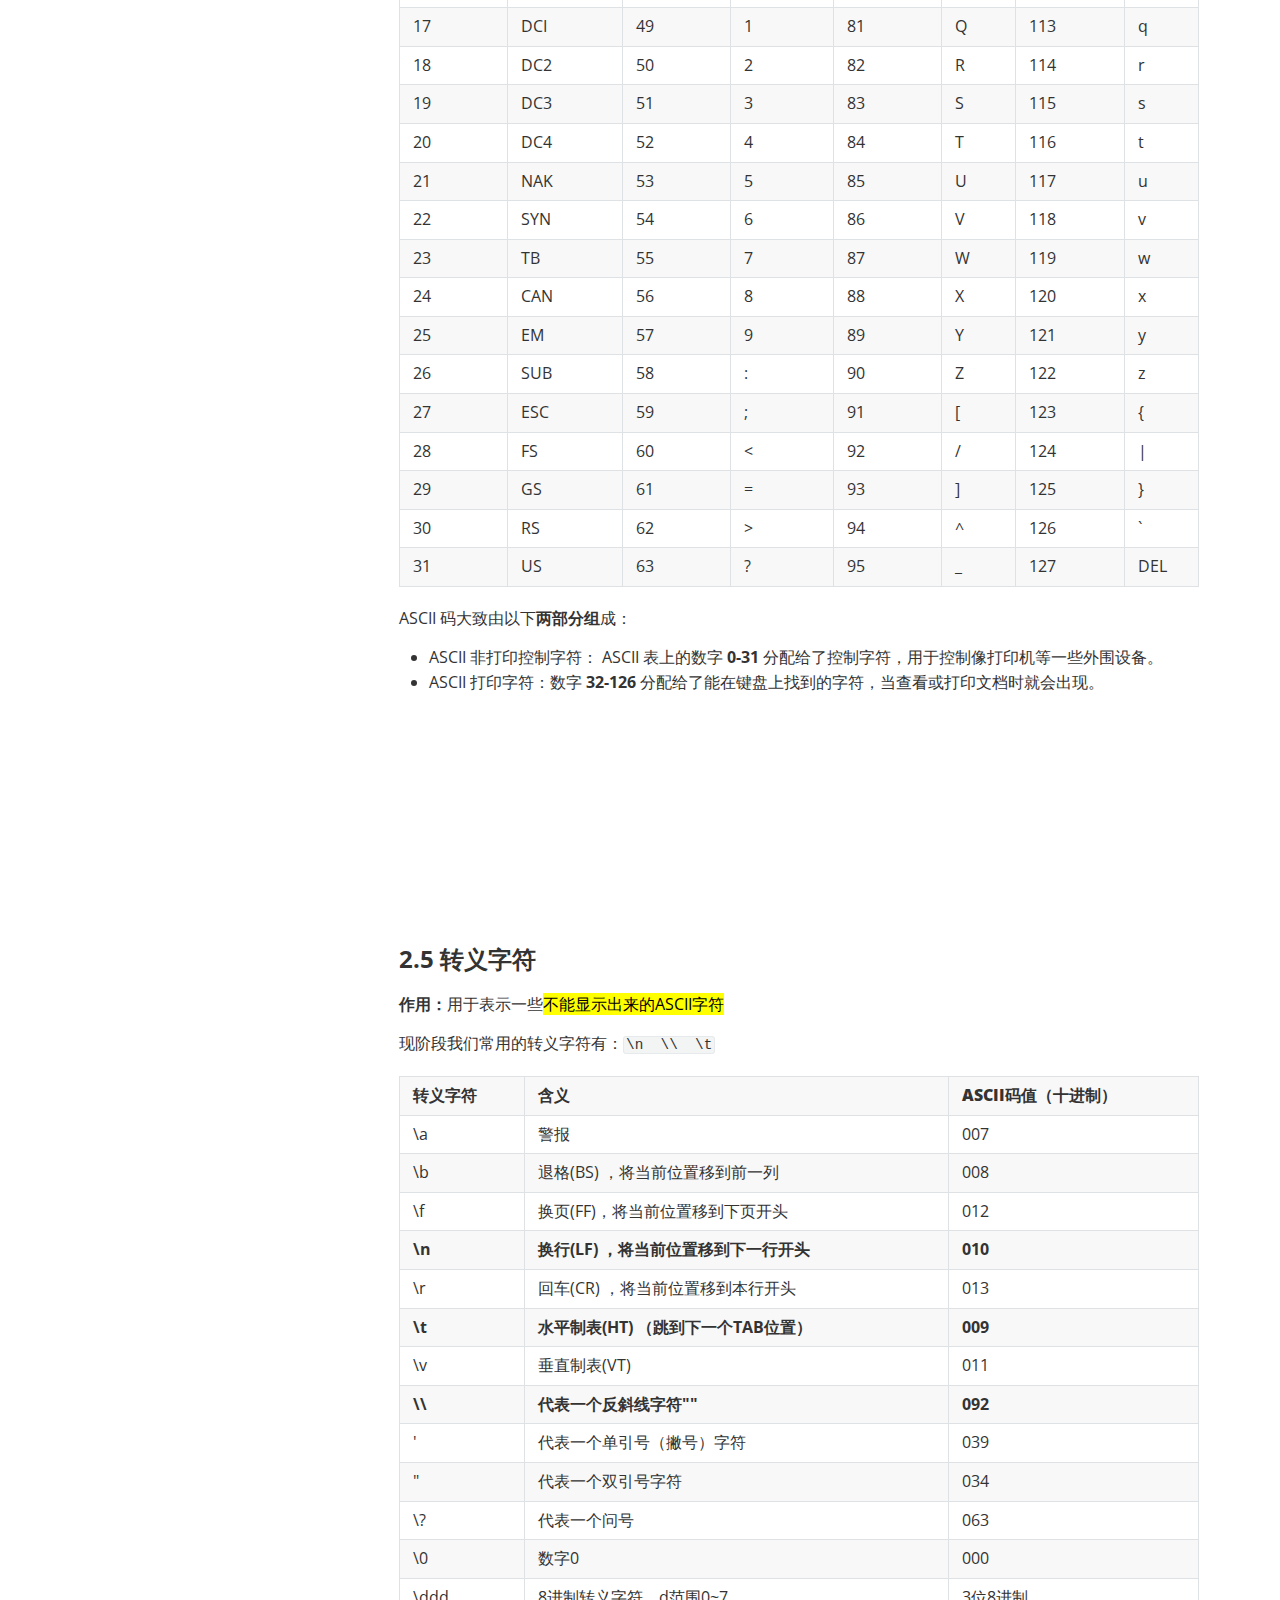
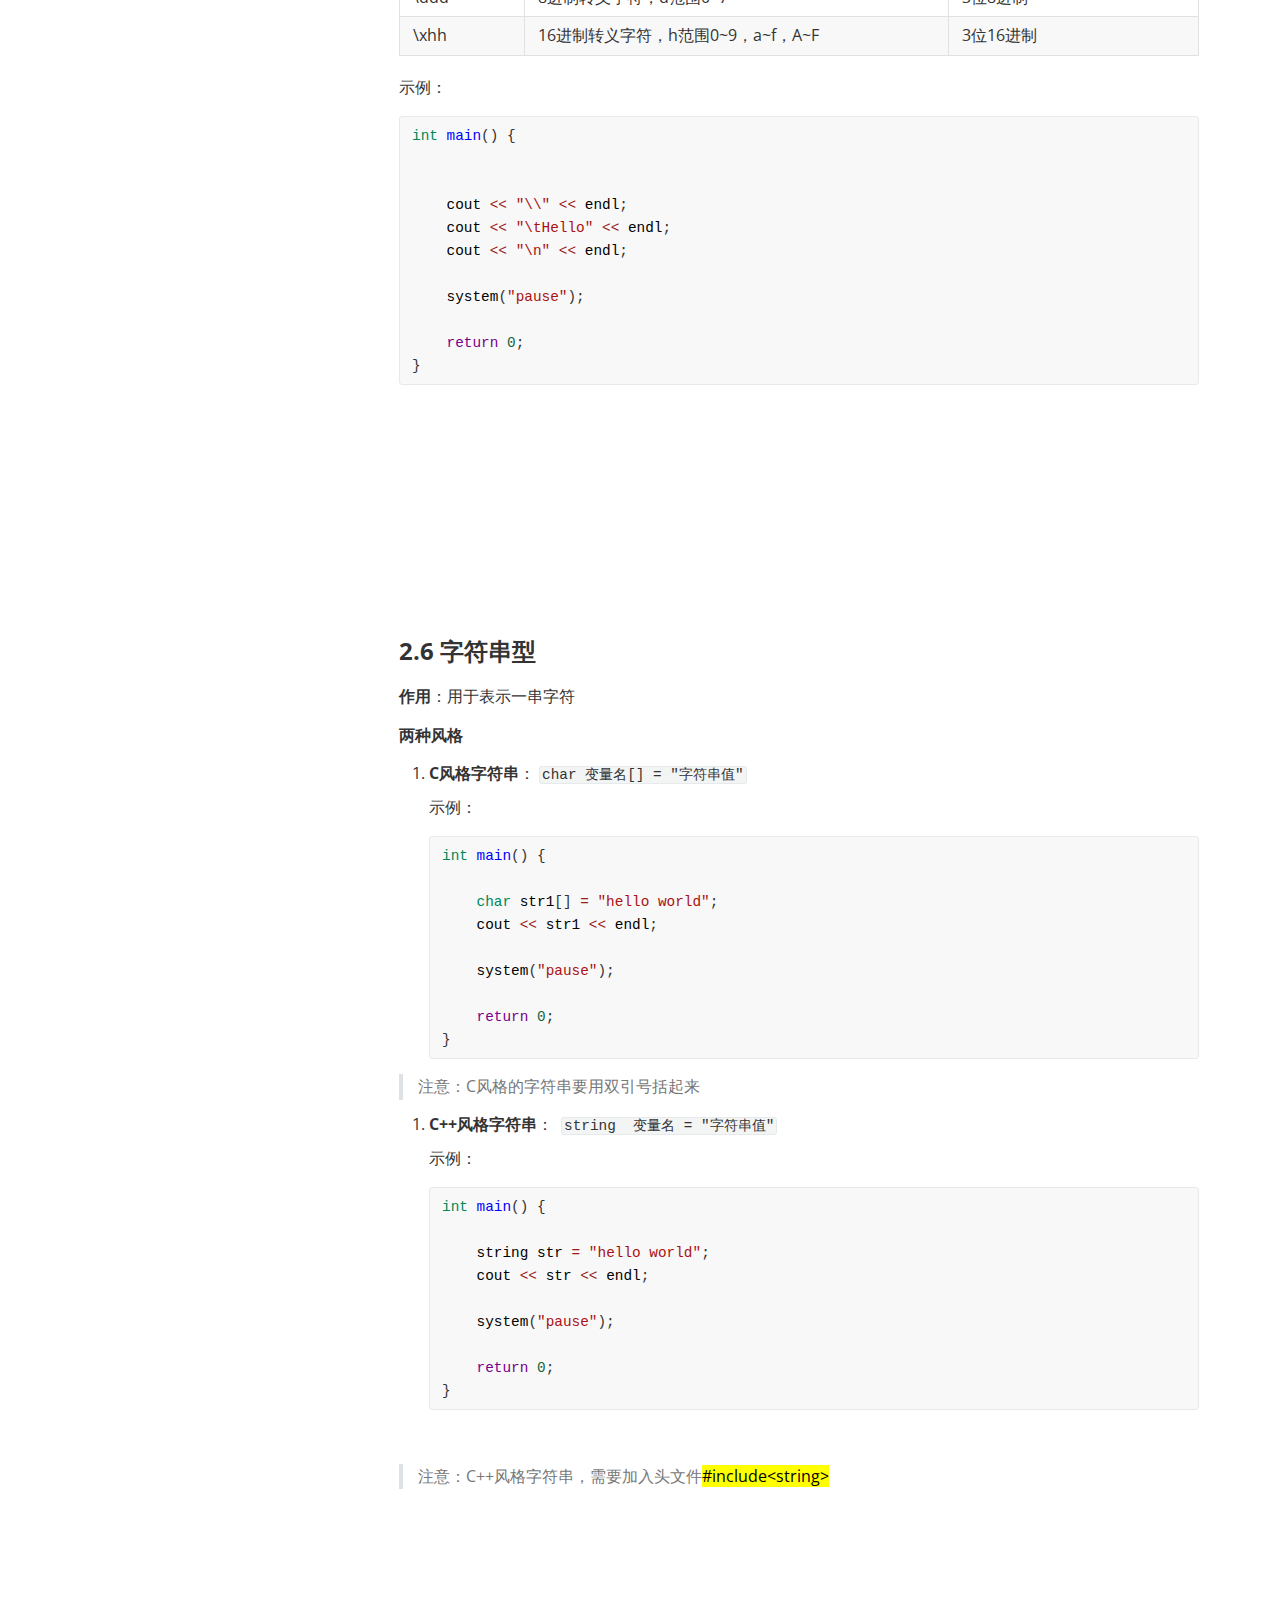
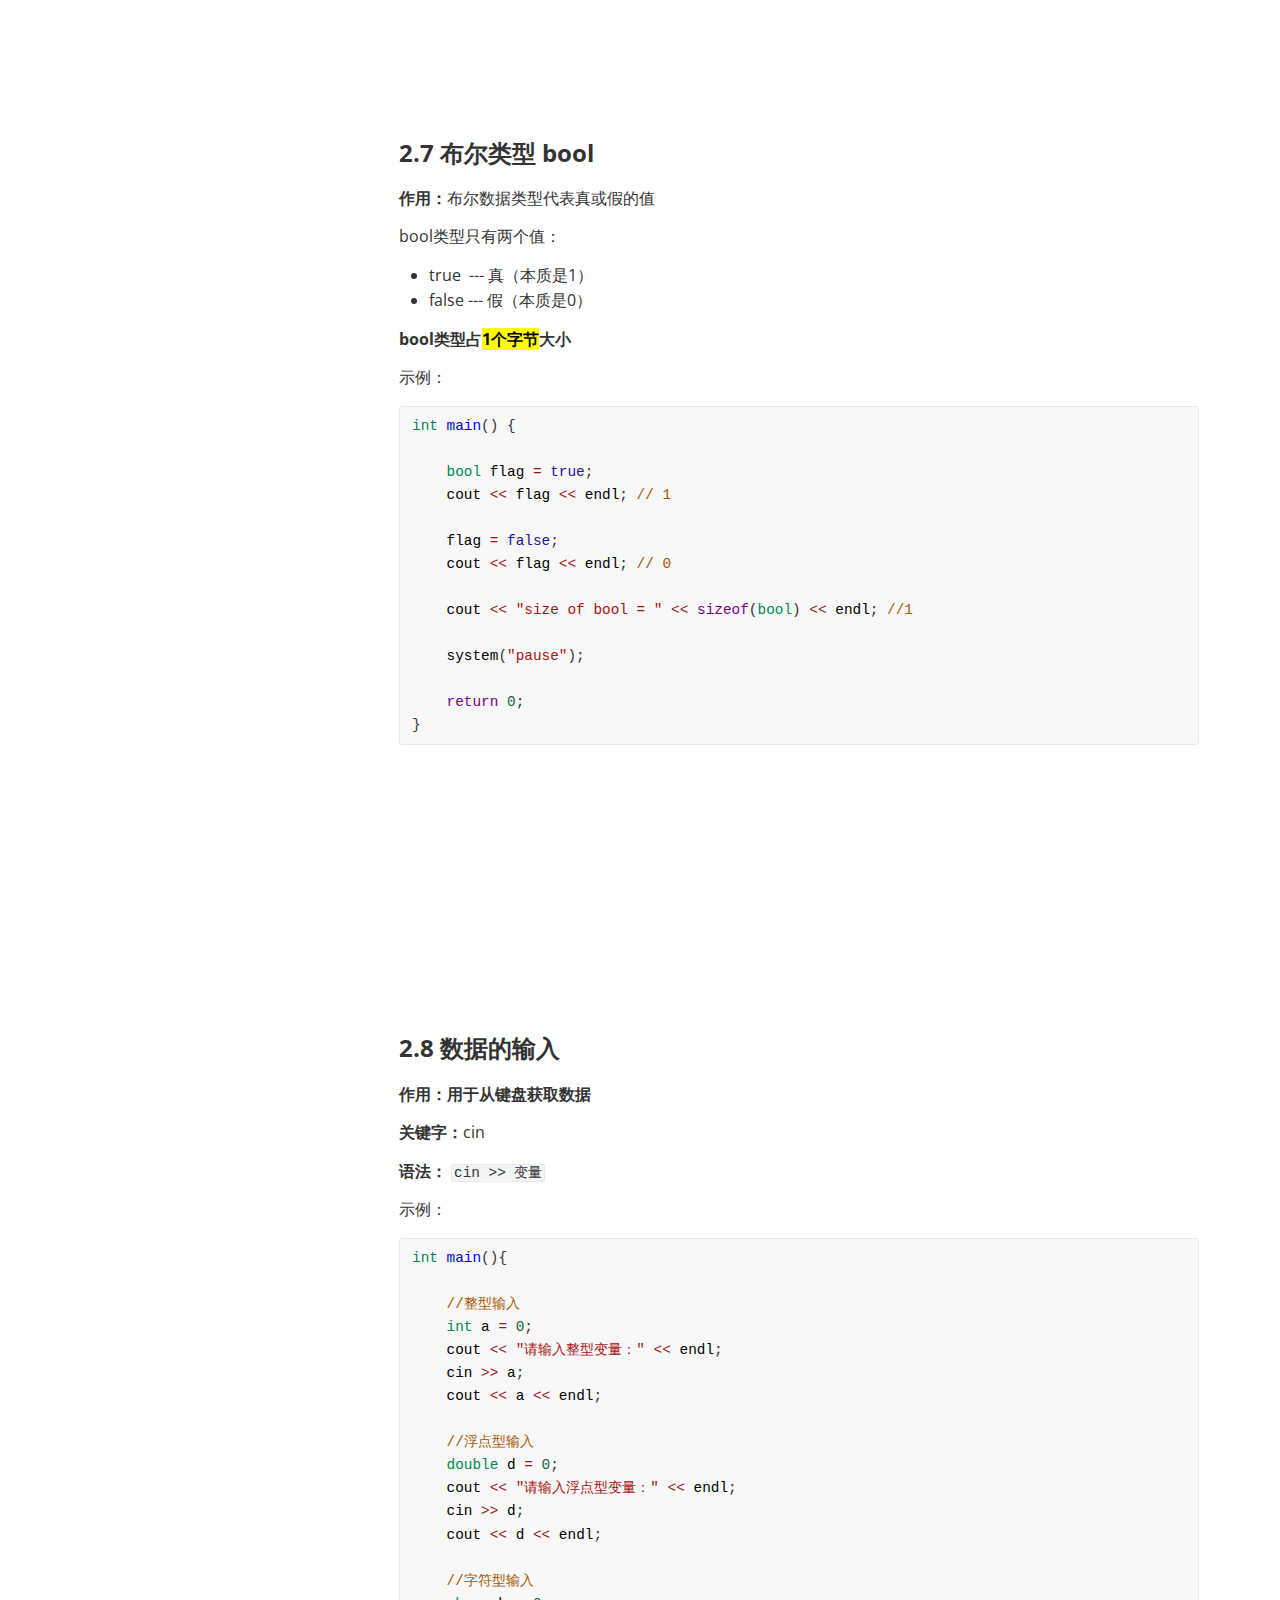
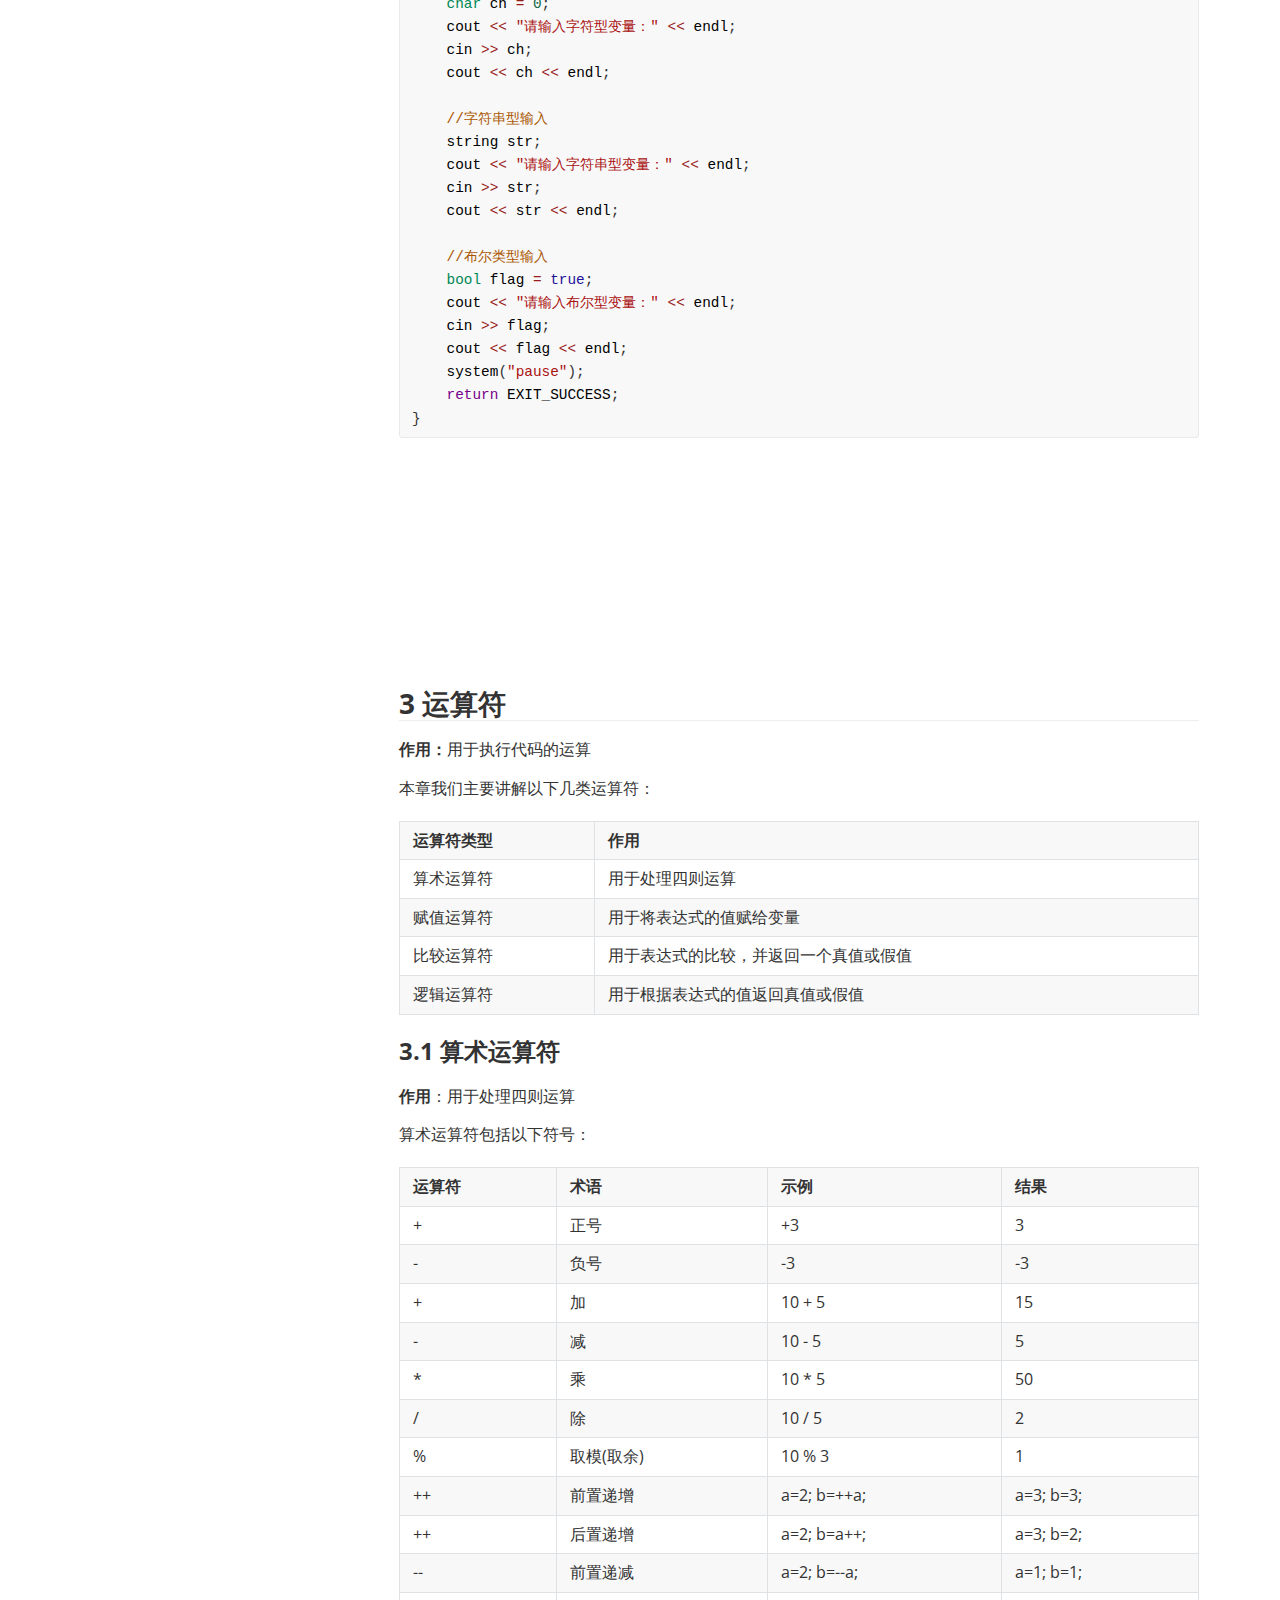
==== commit 0789428e: "Add files via upload" ====
--- a/index.html
+++ b/index.html
@@ -201,6 +201,87 @@
 .md-inline-math-container mjx-container { zoom: 0.95; }
 
 
+.CodeMirror { height: auto; }
+.CodeMirror.cm-s-inner { background: inherit; }
+.CodeMirror-scroll { overflow: auto hidden; z-index: 3; }
+.CodeMirror-gutter-filler, .CodeMirror-scrollbar-filler { background-color: rgb(255, 255, 255); }
+.CodeMirror-gutters { border-right: 1px solid rgb(221, 221, 221); background: inherit; white-space: nowrap; }
+.CodeMirror-linenumber { padding: 0px 3px 0px 5px; text-align: right; color: rgb(153, 153, 153); }
+.cm-s-inner .cm-keyword { color: rgb(119, 0, 136); }
+.cm-s-inner .cm-atom, .cm-s-inner.cm-atom { color: rgb(34, 17, 153); }
+.cm-s-inner .cm-number { color: rgb(17, 102, 68); }
+.cm-s-inner .cm-def { color: rgb(0, 0, 255); }
+.cm-s-inner .cm-variable { color: rgb(0, 0, 0); }
+.cm-s-inner .cm-variable-2 { color: rgb(0, 85, 170); }
+.cm-s-inner .cm-variable-3 { color: rgb(0, 136, 85); }
+.cm-s-inner .cm-string { color: rgb(170, 17, 17); }
+.cm-s-inner .cm-property { color: rgb(0, 0, 0); }
+.cm-s-inner .cm-operator { color: rgb(152, 26, 26); }
+.cm-s-inner .cm-comment, .cm-s-inner.cm-comment { color: rgb(170, 85, 0); }
+.cm-s-inner .cm-string-2 { color: rgb(255, 85, 0); }
+.cm-s-inner .cm-meta { color: rgb(85, 85, 85); }
+.cm-s-inner .cm-qualifier { color: rgb(85, 85, 85); }
+.cm-s-inner .cm-builtin { color: rgb(51, 0, 170); }
+.cm-s-inner .cm-bracket { color: rgb(153, 153, 119); }
+.cm-s-inner .cm-tag { color: rgb(17, 119, 0); }
+.cm-s-inner .cm-attribute { color: rgb(0, 0, 204); }
+.cm-s-inner .cm-header, .cm-s-inner.cm-header { color: rgb(0, 0, 255); }
+.cm-s-inner .cm-quote, .cm-s-inner.cm-quote { color: rgb(0, 153, 0); }
+.cm-s-inner .cm-hr, .cm-s-inner.cm-hr { color: rgb(153, 153, 153); }
+.cm-s-inner .cm-link, .cm-s-inner.cm-link { color: rgb(0, 0, 204); }
+.cm-negative { color: rgb(221, 68, 68); }
+.cm-positive { color: rgb(34, 153, 34); }
+.cm-header, .cm-strong { font-weight: 700; }
+.cm-del { text-decoration: line-through; }
+.cm-em { font-style: italic; }
+.cm-link { text-decoration: underline; }
+.cm-error { color: red; }
+.cm-invalidchar { color: red; }
+.cm-constant { color: rgb(38, 139, 210); }
+.cm-defined { color: rgb(181, 137, 0); }
+div.CodeMirror span.CodeMirror-matchingbracket { color: rgb(0, 255, 0); }
+div.CodeMirror span.CodeMirror-nonmatchingbracket { color: rgb(255, 34, 34); }
+.cm-s-inner .CodeMirror-activeline-background { background: inherit; }
+.CodeMirror { position: relative; overflow: hidden; }
+.CodeMirror-scroll { height: 100%; outline: 0px; position: relative; box-sizing: content-box; background: inherit; }
+.CodeMirror-sizer { position: relative; }
+.CodeMirror-gutter-filler, .CodeMirror-hscrollbar, .CodeMirror-scrollbar-filler, .CodeMirror-vscrollbar { position: absolute; z-index: 6; display: none; outline: 0px; }
+.CodeMirror-vscrollbar { right: 0px; top: 0px; overflow: hidden; }
+.CodeMirror-hscrollbar { bottom: 0px; left: 0px; overflow: auto hidden; }
+.CodeMirror-scrollbar-filler { right: 0px; bottom: 0px; }
+.CodeMirror-gutter-filler { left: 0px; bottom: 0px; }
+.CodeMirror-gutters { position: absolute; left: 0px; top: 0px; padding-bottom: 10px; z-index: 3; overflow-y: hidden; }
+.CodeMirror-gutter { white-space: normal; height: 100%; box-sizing: content-box; padding-bottom: 30px; margin-bottom: -32px; display: inline-block; }
+.CodeMirror-gutter-wrapper { position: absolute; z-index: 4; background: 0px 0px !important; border: none !important; }
+.CodeMirror-gutter-background { position: absolute; top: 0px; bottom: 0px; z-index: 4; }
+.CodeMirror-gutter-elt { position: absolute; cursor: default; z-index: 4; }
+.CodeMirror-lines { cursor: text; }
+.CodeMirror pre { border-radius: 0px; border-width: 0px; background: 0px 0px; font-family: inherit; font-size: inherit; margin: 0px; white-space: pre; overflow-wrap: normal; color: inherit; z-index: 2; position: relative; overflow: visible; }
+.CodeMirror-wrap pre { overflow-wrap: break-word; white-space: pre-wrap; word-break: normal; }
+.CodeMirror-code pre { border-right: 30px solid transparent; width: fit-content; }
+.CodeMirror-wrap .CodeMirror-code pre { border-right: none; width: auto; }
+.CodeMirror-linebackground { position: absolute; inset: 0px; z-index: 0; }
+.CodeMirror-linewidget { position: relative; z-index: 2; overflow: auto; }
+.CodeMirror-wrap .CodeMirror-scroll { overflow-x: hidden; }
+.CodeMirror-measure { position: absolute; width: 100%; height: 0px; overflow: hidden; visibility: hidden; }
+.CodeMirror-measure pre { position: static; }
+.CodeMirror div.CodeMirror-cursor { position: absolute; visibility: hidden; border-right: none; width: 0px; }
+.CodeMirror div.CodeMirror-cursor { visibility: hidden; }
+.CodeMirror-focused div.CodeMirror-cursor { visibility: inherit; }
+.cm-searching { background: rgba(255, 255, 0, 0.4); }
+span.cm-underlined { text-decoration: underline; }
+span.cm-strikethrough { text-decoration: line-through; }
+.cm-tw-syntaxerror { color: rgb(255, 255, 255); background-color: rgb(153, 0, 0); }
+.cm-tw-deleted { text-decoration: line-through; }
+.cm-tw-header5 { font-weight: 700; }
+.cm-tw-listitem:first-child { padding-left: 10px; }
+.cm-tw-box { border-style: solid; border-right-width: 1px; border-bottom-width: 1px; border-left-width: 1px; border-color: inherit; border-top-width: 0px !important; }
+.cm-tw-underline { text-decoration: underline; }
+@media print {
+  .CodeMirror div.CodeMirror-cursor { visibility: hidden; }
+}
+
+
 :root {
     --side-bar-bg-color: #fafafa;
     --control-text-color: #777;
@@ -590,9 +671,365 @@
 
 
 
-</style><title>六级</title>
+</style><title>C++基础入门</title>
 </head>
-<body class='typora-export os-windows'><div class='typora-export-content'>
-<div id='write'  class=''><h1 id='时间分配'><span>时间分配</span></h1><p><img src="C:\Users\Neil\AppData\Roaming\Typora\typora-user-images\image-20220529133741667.png" referrerpolicy="no-referrer" alt="image-20220529133741667"></p><ol start='' ><li><span>作文25min</span></li><li><span>听力35min</span></li><li><span>仔细阅读10-11min</span></li><li><span>长篇阅读15min</span></li><li><span>翻译25min</span></li><li><span>最后5min做选词填空</span></li></ol><p>&nbsp;</p><h1 id='第一部分写作翻译'><span>第一部分：写作+翻译</span></h1><hr /><h2 id='1保底原则'><span>1.保底原则</span></h2><h3 id='11单词语法正确'><span>1.1单词语法正确</span></h3><h4 id='111写作单词正确'><span>1.1.1写作单词正确</span></h4><ul><li><span>所有写不出的单词都写成自己会的词汇</span></li></ul><h4 id='112翻译单词正确'><span>1.1.2翻译单词正确</span></h4><ul><li><span>基本上表达原意</span></li><li><span>上位词</span></li><li><span>用我们会的单词解释单词</span></li><li><span>用该单词的同义词或近义词来代替</span></li><li><span>大词就吓写，小词就当没看见</span></li></ul><h4 id='113语法正确'><span>1.1.3语法正确</span></h4><ul><li><span>所有写不来的复杂句都用简单句来代替，一定保证语法正确</span></li></ul><hr /><p>&nbsp;</p><h2 id='2高分原则'><span>2.高分原则</span></h2><h3 id='21单词语法准确多变'><span>2.1单词语法准确多变</span></h3><h3 id='22逻辑关系词的使用'><span>2.2逻辑关系词的使用</span></h3><h3 id='23写作的内容一点都不重要只是用来凑字数'><span>2.3写作的内容一点都不重要，只是用来凑字数</span></h3><hr /><p>&nbsp;</p><h2 id='3六级写作常见题型'><span>3.六级写作常见题型</span></h2><ul><li><span>论说文</span></li><li><span>谚语警句</span></li><li><span>书信</span></li></ul><hr /><p>&nbsp;</p><h2 id='4句子的分类'><span>4.句子的分类</span></h2><ul><li><span>结构上：简单句，并列句，复合句</span></li><li><span>语序上：倒装，正常</span></li><li><span>语态上：主动，被动</span></li></ul><h3 id='41被动语句'><span>4.1被动语句</span></h3><p><mark><span>汉语的主动句在写成英语时都可以写成被动</span></mark></p><h3 id='42并列句'><span>4.2并列句</span></h3><p><mark><span>只要上下句有逻辑关系，就一定要加逻辑关系词</span></mark></p><h4 id='421常见的逻辑关系词'><span>4.2.1常见的逻辑关系词</span></h4><p><mark><span>中文很多地方不加逻辑关系词，但翻译成英语要加逻辑关系词，不然体现不出逻辑关系</span></mark></p><p>&nbsp;</p><p><strong><span>表示因果</span></strong></p><p><img src="C:\Users\Neil\AppData\Roaming\Typora\typora-user-images\image-20220529203613276.png" referrerpolicy="no-referrer" alt="image-20220529203613276"></p><p>&nbsp;</p><p><strong><span>表示对比</span></strong></p><p><img src="C:\Users\Neil\AppData\Roaming\Typora\typora-user-images\image-20220529203728368.png" referrerpolicy="no-referrer" alt="image-20220529203728368"></p><p>&nbsp;</p><p><strong><span>表示递进</span></strong></p><p><img src="C:\Users\Neil\AppData\Roaming\Typora\typora-user-images\image-20220529203818710.png" referrerpolicy="no-referrer" alt="image-20220529203818710"></p><p>&nbsp;</p><p><strong><span>表示让步</span></strong></p><p><img src="C:\Users\Neil\AppData\Roaming\Typora\typora-user-images\image-20220529203949234.png" referrerpolicy="no-referrer" alt="image-20220529203949234"></p><p>&nbsp;</p><p><strong><span>表示条件和目的</span></strong></p><p><img src="C:\Users\Neil\AppData\Roaming\Typora\typora-user-images\image-20220529204044743.png" referrerpolicy="no-referrer" alt="image-20220529204044743"></p><p>&nbsp;</p><p><strong><span>表示引出新对象</span></strong></p><p><img src="C:\Users\Neil\AppData\Roaming\Typora\typora-user-images\image-20220529204224760.png" referrerpolicy="no-referrer" alt="image-20220529204224760"></p><p>&nbsp;</p><p><strong><span>表示强调</span></strong></p><p><img src="C:\Users\Neil\AppData\Roaming\Typora\typora-user-images\image-20220529204318656.png" referrerpolicy="no-referrer" alt="image-20220529204318656"></p><p>&nbsp;</p><p><strong><span>表示总结</span></strong><span>（一个）</span></p><p><img src="C:\Users\Neil\AppData\Roaming\Typora\typora-user-images\image-20220529204402072.png" referrerpolicy="no-referrer" alt="image-20220529204402072"></p><p>&nbsp;</p><p><strong><span>表示举例</span></strong></p><p><img src="C:\Users\Neil\AppData\Roaming\Typora\typora-user-images\image-20220529204506303.png" referrerpolicy="no-referrer" alt="image-20220529204506303"></p><p>&nbsp;</p><h3 id='43复合句'><span>4.3复合句</span></h3><h4 id='431主语从句'><span>4.3.1主语从句</span></h4><p><mark><span>可以写在作文中任何一句话前面，用来拉长句子，只能用一句。</span></mark></p><p>&nbsp;</p><p><span>显而易见</span></p><p><img src="C:\Users\Neil\AppData\Roaming\Typora\typora-user-images\image-20220529205755043.png" referrerpolicy="no-referrer" alt="image-20220529205755043"></p><p>&nbsp;</p><h4 id='432同位语'><span>4.3.2同位语</span></h4><p><span>宁愿不加也不要乱加</span></p><p><mark><span>只要在作文中见到名词，都可以在她后面再加一个名词，作为她的同位语出现</span></mark></p><p><img src="C:\Users\Neil\AppData\Roaming\Typora\typora-user-images\image-20220529210018263.png" referrerpolicy="no-referrer" alt="image-20220529210018263"></p><p>&nbsp;</p><h4 id='433定语和定语从句'><span>4.3.3定语和定语从句</span></h4><p><img src="C:\Users\Neil\AppData\Roaming\Typora\typora-user-images\image-20220529210548671.png" referrerpolicy="no-referrer" alt="image-20220529210548671"></p><p>&nbsp;</p><p><img src="C:\Users\Neil\AppData\Roaming\Typora\typora-user-images\image-20220529210733266.png" referrerpolicy="no-referrer" alt="image-20220529210733266"></p><p>&nbsp;</p><p><span>一般不要写成a history of，听起来像累赘</span></p><p><img src="C:\Users\Neil\AppData\Roaming\Typora\typora-user-images\image-20220529210912655.png" referrerpolicy="no-referrer" alt="image-20220529210912655"></p><p>&nbsp;</p><h4 id='433状语和状语从句'><span>4.3.3状语和状语从句</span></h4><p><mark><span>当句子很短时，试着加状语</span></mark></p><p><span>时间，地点，原因，目的，方式，让步（although），条件，伴随</span></p><p>&nbsp;</p><p><img src="C:\Users\Neil\AppData\Roaming\Typora\typora-user-images\image-20220529211528508.png" referrerpolicy="no-referrer" alt="image-20220529211528508"></p><p>&nbsp;</p><p>&nbsp;</p><p><img src="C:\Users\Neil\AppData\Roaming\Typora\typora-user-images\image-20220529211623724.png" referrerpolicy="no-referrer" alt="image-20220529211623724"></p><p><span>加一起：同，定，定，状</span></p><p><img src="C:\Users\Neil\AppData\Roaming\Typora\typora-user-images\image-20220529211822638.png" referrerpolicy="no-referrer" alt="image-20220529211822638"></p><p>&nbsp;</p><h3 id='44三大经典句型'><span>4.4三大经典句型</span></h3><h4 id='441强调'><span>4.4.1强调</span></h4><p><mark><span>作文中所有句型都可以写成强调句型</span></mark></p><p><span>it is ... that</span></p><p><img src="C:\Users\Neil\AppData\Roaming\Typora\typora-user-images\image-20220529212453060.png" referrerpolicy="no-referrer" alt="image-20220529212453060"></p><p>&nbsp;</p><h4 id='442虚拟语气'><span>4.4.2虚拟语气</span></h4><p><span>如何把</span><strong><span>条件状语</span></strong><span>从句变成虚拟语气？只需要把已经写好的句子变成她的过去式！</span></p><p><img src="C:\Users\Neil\AppData\Roaming\Typora\typora-user-images\image-20220529212827670.png" referrerpolicy="no-referrer" alt="image-20220529212827670"></p><p>&nbsp;</p><h4 id='443倒装'><span>4.4.3倒装</span></h4><p><strong><span>否定句位于句首</span></strong></p><p><img src="C:\Users\Neil\AppData\Roaming\Typora\typora-user-images\image-20220529213003568.png" referrerpolicy="no-referrer" alt="image-20220529213003568"></p><p>&nbsp;</p><p><strong><span>so that</span></strong></p><p><img src="C:\Users\Neil\AppData\Roaming\Typora\typora-user-images\image-20220529213230352.png" referrerpolicy="no-referrer" alt="image-20220529213230352"></p><p>&nbsp;</p><p><strong><span>only</span></strong></p><p><img src="C:\Users\Neil\AppData\Roaming\Typora\typora-user-images\image-20220529213340991.png" referrerpolicy="no-referrer" alt="image-20220529213340991"></p><h2 id='5句子的改写与扩写'><span>5.句子的改写与扩写</span></h2><h2 id='6文章'><span>6.文章</span></h2><h3 id='61议论文'><span>6.1议论文</span></h3><h4 id='611第一段'><span>6.1.1第一段</span></h4><p><mark><span>引出主题+个人观点（我认为）</span></mark></p><p><img src="C:\Users\Neil\AppData\Roaming\Typora\typora-user-images\image-20220530000846135.png" referrerpolicy="no-referrer" alt="image-20220530000846135"></p><p><img src="C:\Users\Neil\AppData\Roaming\Typora\typora-user-images\image-20220530000952121.png" referrerpolicy="no-referrer" alt="image-20220530000952121"></p><p>&nbsp;</p><p>&nbsp;</p><h4 id='612第二段'><span>6.1.2第二段</span></h4><p><mark><span>分析原因</span></mark></p><p><img src="C:\Users\Neil\AppData\Roaming\Typora\typora-user-images\image-20220530001118725.png" referrerpolicy="no-referrer" alt="image-20220530001118725"></p><p>&nbsp;</p><p><span>无话可说</span></p><p><img src="C:\Users\Neil\AppData\Roaming\Typora\typora-user-images\image-20220530001523498.png" referrerpolicy="no-referrer" alt="image-20220530001523498"></p><p><img src="C:\Users\Neil\AppData\Roaming\Typora\typora-user-images\image-20220530001715090.png" referrerpolicy="no-referrer" alt="image-20220530001715090"></p><p><img src="C:\Users\Neil\AppData\Roaming\Typora\typora-user-images\image-20220530001825749.png" referrerpolicy="no-referrer" alt="image-20220530001825749"></p><h4 id='613第三段'><span>6.1.3第三段</span></h4><p><span>①总结</span></p><p><span>②③具体措施</span></p><p><span>④口号</span></p><p><img src="C:\Users\Neil\AppData\Roaming\Typora\typora-user-images\image-20220530002006246.png" referrerpolicy="no-referrer" alt="image-20220530002006246"></p><p>&nbsp;</p><p>&nbsp;</p><h1 id='第二部分阅读'><span>第二部分：阅读</span></h1><h2 id='1仔细阅读'><span>1.仔细阅读</span></h2><p><span>   </span></p></div></div>
-</body>
+<body class='typora-export os-windows typora-export-show-outline typora-export-no-collapse-outline'><div class='typora-export-content'>
+<div class="typora-export-sidebar"><div class="outline-content"><li class="outline-item-wrapper outline-h1"><div class="outline-item"><span class="outline-expander"></span><a class="outline-label" href="#c基础入门">C++基础入门</a></div><ul class="outline-children"><li class="outline-item-wrapper outline-h2"><div class="outline-item"><span class="outline-expander"></span><a class="outline-label" href="#1-c初识">1 C++初识</a></div><ul class="outline-children"><li class="outline-item-wrapper outline-h3"><div class="outline-item"><span class="outline-expander"></span><a class="outline-label" href="#11--第一个c程序">1.1  第一个C++程序</a></div><ul class="outline-children"><li class="outline-item-wrapper outline-h4"><div class="outline-item"><span class="outline-expander"></span><a class="outline-label" href="#111-创建项目">1.1.1 创建项目</a></div><ul class="outline-children"></ul></li><li class="outline-item-wrapper outline-h4"><div class="outline-item"><span class="outline-expander"></span><a class="outline-label" href="#112-创建文件">1.1.2 创建文件</a></div><ul class="outline-children"></ul></li><li class="outline-item-wrapper outline-h4"><div class="outline-item"><span class="outline-expander"></span><a class="outline-label" href="#113-编写代码">1.1.3 编写代码</a></div><ul class="outline-children"></ul></li><li class="outline-item-wrapper outline-h4"><div class="outline-item"><span class="outline-expander"></span><a class="outline-label" href="#114-运行程序">1.1.4 运行程序</a></div><ul class="outline-children"></ul></li></ul></li><li class="outline-item-wrapper outline-h3"><div class="outline-item"><span class="outline-expander"></span><a class="outline-label" href="#12-注释">1.2 注释</a></div><ul class="outline-children"></ul></li><li class="outline-item-wrapper outline-h3"><div class="outline-item"><span class="outline-expander"></span><a class="outline-label" href="#13-变量">1.3 变量</a></div><ul class="outline-children"></ul></li><li class="outline-item-wrapper outline-h3"><div class="outline-item"><span class="outline-expander"></span><a class="outline-label" href="#14--常量">1.4  常量</a></div><ul class="outline-children"></ul></li><li class="outline-item-wrapper outline-h3"><div class="outline-item"><span class="outline-expander"></span><a class="outline-label" href="#15-关键字">1.5 关键字</a></div><ul class="outline-children"></ul></li><li class="outline-item-wrapper outline-h3"><div class="outline-item"><span class="outline-expander"></span><a class="outline-label" href="#16-标识符命名规则">1.6 标识符命名规则</a></div><ul class="outline-children"></ul></li></ul></li><li class="outline-item-wrapper outline-h2"><div class="outline-item"><span class="outline-expander"></span><a class="outline-label" href="#2-数据类型">2 数据类型</a></div><ul class="outline-children"><li class="outline-item-wrapper outline-h3"><div class="outline-item"><span class="outline-expander"></span><a class="outline-label" href="#21-整型">2.1 整型</a></div><ul class="outline-children"></ul></li><li class="outline-item-wrapper outline-h3"><div class="outline-item"><span class="outline-expander"></span><a class="outline-label" href="#22-sizeof关键字">2.2 sizeof关键字</a></div><ul class="outline-children"></ul></li><li class="outline-item-wrapper outline-h3"><div class="outline-item"><span class="outline-expander"></span><a class="outline-label" href="#23-实型浮点型）">2.3 实型（浮点型）</a></div><ul class="outline-children"></ul></li><li class="outline-item-wrapper outline-h3"><div class="outline-item"><span class="outline-expander"></span><a class="outline-label" href="#24-字符型">2.4 字符型</a></div><ul class="outline-children"></ul></li><li class="outline-item-wrapper outline-h3"><div class="outline-item"><span class="outline-expander"></span><a class="outline-label" href="#25-转义字符">2.5 转义字符</a></div><ul class="outline-children"></ul></li><li class="outline-item-wrapper outline-h3"><div class="outline-item"><span class="outline-expander"></span><a class="outline-label" href="#26-字符串型">2.6 字符串型</a></div><ul class="outline-children"></ul></li><li class="outline-item-wrapper outline-h3"><div class="outline-item"><span class="outline-expander"></span><a class="outline-label" href="#27-布尔类型-bool">2.7 布尔类型 bool</a></div><ul class="outline-children"></ul></li><li class="outline-item-wrapper outline-h3"><div class="outline-item"><span class="outline-expander"></span><a class="outline-label" href="#28-数据的输入">2.8 数据的输入</a></div><ul class="outline-children"></ul></li></ul></li><li class="outline-item-wrapper outline-h2"><div class="outline-item"><span class="outline-expander"></span><a class="outline-label" href="#3-运算符">3 运算符</a></div><ul class="outline-children"><li class="outline-item-wrapper outline-h3"><div class="outline-item"><span class="outline-expander"></span><a class="outline-label" href="#31-算术运算符">3.1 算术运算符</a></div><ul class="outline-children"></ul></li><li class="outline-item-wrapper outline-h3"><div class="outline-item"><span class="outline-expander"></span><a class="outline-label" href="#32-赋值运算符">3.2 赋值运算符</a></div><ul class="outline-children"></ul></li><li class="outline-item-wrapper outline-h3"><div class="outline-item"><span class="outline-expander"></span><a class="outline-label" href="#33-比较运算符">3.3 比较运算符</a></div><ul class="outline-children"></ul></li><li class="outline-item-wrapper outline-h3"><div class="outline-item"><span class="outline-expander"></span><a class="outline-label" href="#34-逻辑运算符">3.4 逻辑运算符</a></div><ul class="outline-children"></ul></li></ul></li><li class="outline-item-wrapper outline-h2"><div class="outline-item"><span class="outline-expander"></span><a class="outline-label" href="#4-程序流程结构">4 程序流程结构</a></div><ul class="outline-children"><li class="outline-item-wrapper outline-h3"><div class="outline-item"><span class="outline-expander"></span><a class="outline-label" href="#41-选择结构">4.1 选择结构</a></div><ul class="outline-children"><li class="outline-item-wrapper outline-h4"><div class="outline-item"><span class="outline-expander"></span><a class="outline-label" href="#411-if语句">4.1.1 if语句</a></div><ul class="outline-children"></ul></li><li class="outline-item-wrapper outline-h4"><div class="outline-item"><span class="outline-expander"></span><a class="outline-label" href="#412-三目运算符">4.1.2 三目运算符</a></div><ul class="outline-children"></ul></li><li class="outline-item-wrapper outline-h4"><div class="outline-item"><span class="outline-expander"></span><a class="outline-label" href="#413-switch语句">4.1.3 switch语句</a></div><ul class="outline-children"></ul></li></ul></li><li class="outline-item-wrapper outline-h3"><div class="outline-item"><span class="outline-expander"></span><a class="outline-label" href="#42-循环结构">4.2 循环结构</a></div><ul class="outline-children"><li class="outline-item-wrapper outline-h4"><div class="outline-item"><span class="outline-expander"></span><a class="outline-label" href="#421-while循环语句">4.2.1 while循环语句</a></div><ul class="outline-children"></ul></li><li class="outline-item-wrapper outline-h4"><div class="outline-item"><span class="outline-expander"></span><a class="outline-label" href="#422-dowhile循环语句">4.2.2 do...while循环语句</a></div><ul class="outline-children"></ul></li><li class="outline-item-wrapper outline-h4"><div class="outline-item"><span class="outline-expander"></span><a class="outline-label" href="#423-for循环语句">4.2.3 for循环语句</a></div><ul class="outline-children"></ul></li><li class="outline-item-wrapper outline-h4"><div class="outline-item"><span class="outline-expander"></span><a class="outline-label" href="#424-嵌套循环">4.2.4 嵌套循环</a></div><ul class="outline-children"></ul></li></ul></li><li class="outline-item-wrapper outline-h3"><div class="outline-item"><span class="outline-expander"></span><a class="outline-label" href="#43-跳转语句">4.3 跳转语句</a></div><ul class="outline-children"><li class="outline-item-wrapper outline-h4"><div class="outline-item"><span class="outline-expander"></span><a class="outline-label" href="#431-break语句">4.3.1 break语句</a></div><ul class="outline-children"></ul></li><li class="outline-item-wrapper outline-h4"><div class="outline-item"><span class="outline-expander"></span><a class="outline-label" href="#432-continue语句">4.3.2 continue语句</a></div><ul class="outline-children"></ul></li><li class="outline-item-wrapper outline-h4"><div class="outline-item"><span class="outline-expander"></span><a class="outline-label" href="#433-goto语句">4.3.3 goto语句</a></div><ul class="outline-children"></ul></li></ul></li></ul></li><li class="outline-item-wrapper outline-h2"><div class="outline-item"><span class="outline-expander"></span><a class="outline-label" href="#5-数组">5 数组</a></div><ul class="outline-children"><li class="outline-item-wrapper outline-h3"><div class="outline-item"><span class="outline-expander"></span><a class="outline-label" href="#51-概述">5.1 概述</a></div><ul class="outline-children"></ul></li><li class="outline-item-wrapper outline-h3"><div class="outline-item"><span class="outline-expander"></span><a class="outline-label" href="#52-一维数组">5.2 一维数组</a></div><ul class="outline-children"><li class="outline-item-wrapper outline-h4"><div class="outline-item"><span class="outline-expander"></span><a class="outline-label" href="#521-一维数组定义方式">5.2.1 一维数组定义方式</a></div><ul class="outline-children"></ul></li><li class="outline-item-wrapper outline-h4"><div class="outline-item"><span class="outline-expander"></span><a class="outline-label" href="#522-一维数组数组名">5.2.2 一维数组数组名</a></div><ul class="outline-children"></ul></li><li class="outline-item-wrapper outline-h4"><div class="outline-item"><span class="outline-expander"></span><a class="outline-label" href="#523-冒泡排序">5.2.3 冒泡排序</a></div><ul class="outline-children"></ul></li></ul></li><li class="outline-item-wrapper outline-h3"><div class="outline-item"><span class="outline-expander"></span><a class="outline-label" href="#53-二维数组">5.3 二维数组</a></div><ul class="outline-children"><li class="outline-item-wrapper outline-h4"><div class="outline-item"><span class="outline-expander"></span><a class="outline-label" href="#531-二维数组定义方式">5.3.1 二维数组定义方式</a></div><ul class="outline-children"></ul></li><li class="outline-item-wrapper outline-h4"><div class="outline-item"><span class="outline-expander"></span><a class="outline-label" href="#532-二维数组数组名">5.3.2 二维数组数组名</a></div><ul class="outline-children"></ul></li><li class="outline-item-wrapper outline-h4"><div class="outline-item"><span class="outline-expander"></span><a class="outline-label" href="#533-二维数组应用案例"><strong>5.3.3 二维数组应用案例</strong></a></div><ul class="outline-children"></ul></li></ul></li></ul></li><li class="outline-item-wrapper outline-h2"><div class="outline-item"><span class="outline-expander"></span><a class="outline-label" href="#6-函数">6 函数</a></div><ul class="outline-children"><li class="outline-item-wrapper outline-h3"><div class="outline-item"><span class="outline-expander"></span><a class="outline-label" href="#61-概述">6.1 概述</a></div><ul class="outline-children"></ul></li><li class="outline-item-wrapper outline-h3"><div class="outline-item"><span class="outline-expander"></span><a class="outline-label" href="#62-函数的定义">6.2 函数的定义</a></div><ul class="outline-children"></ul></li><li class="outline-item-wrapper outline-h3"><div class="outline-item"><span class="outline-expander"></span><a class="outline-label" href="#63-函数的调用">6.3 函数的调用</a></div><ul class="outline-children"></ul></li><li class="outline-item-wrapper outline-h3"><div class="outline-item"><span class="outline-expander"></span><a class="outline-label" href="#64-值传递">6.4 值传递</a></div><ul class="outline-children"></ul></li><li class="outline-item-wrapper outline-h3"><div class="outline-item"><span class="outline-expander"></span><a class="outline-label" href="#65-函数的常见样式"><strong>6.5 函数的常见样式</strong></a></div><ul class="outline-children"></ul></li><li class="outline-item-wrapper outline-h3"><div class="outline-item"><span class="outline-expander"></span><a class="outline-label" href="#66-函数的声明">6.6 函数的声明</a></div><ul class="outline-children"></ul></li><li class="outline-item-wrapper outline-h3"><div class="outline-item"><span class="outline-expander"></span><a class="outline-label" href="#67-函数的分文件编写">6.7 函数的分文件编写</a></div><ul class="outline-children"></ul></li></ul></li><li class="outline-item-wrapper outline-h2"><div class="outline-item"><span class="outline-expander"></span><a class="outline-label" href="#7-指针">7 指针</a></div><ul class="outline-children"><li class="outline-item-wrapper outline-h3"><div class="outline-item"><span class="outline-expander"></span><a class="outline-label" href="#71-指针的基本概念">7.1 指针的基本概念</a></div><ul class="outline-children"></ul></li><li class="outline-item-wrapper outline-h3"><div class="outline-item"><span class="outline-expander"></span><a class="outline-label" href="#72-指针变量的定义和使用">7.2 指针变量的定义和使用</a></div><ul class="outline-children"></ul></li><li class="outline-item-wrapper outline-h3"><div class="outline-item"><span class="outline-expander"></span><a class="outline-label" href="#73-指针所占内存空间">7.3 指针所占内存空间</a></div><ul class="outline-children"></ul></li><li class="outline-item-wrapper outline-h3"><div class="outline-item"><span class="outline-expander"></span><a class="outline-label" href="#74-空指针和野指针">7.4 空指针和野指针</a></div><ul class="outline-children"></ul></li><li class="outline-item-wrapper outline-h3"><div class="outline-item"><span class="outline-expander"></span><a class="outline-label" href="#75-const修饰指针">7.5 const修饰指针</a></div><ul class="outline-children"></ul></li><li class="outline-item-wrapper outline-h3"><div class="outline-item"><span class="outline-expander"></span><a class="outline-label" href="#76-指针和数组">7.6 指针和数组</a></div><ul class="outline-children"></ul></li><li class="outline-item-wrapper outline-h3"><div class="outline-item"><span class="outline-expander"></span><a class="outline-label" href="#77-指针和函数">7.7 指针和函数</a></div><ul class="outline-children"></ul></li><li class="outline-item-wrapper outline-h3"><div class="outline-item"><span class="outline-expander"></span><a class="outline-label" href="#78-指针数组函数">7.8 指针、数组、函数</a></div><ul class="outline-children"></ul></li></ul></li><li class="outline-item-wrapper outline-h2"><div class="outline-item"><span class="outline-expander"></span><a class="outline-label" href="#8-结构体">8 结构体</a></div><ul class="outline-children"><li class="outline-item-wrapper outline-h3"><div class="outline-item"><span class="outline-expander"></span><a class="outline-label" href="#81-结构体基本概念">8.1 结构体基本概念</a></div><ul class="outline-children"></ul></li><li class="outline-item-wrapper outline-h3"><div class="outline-item"><span class="outline-expander"></span><a class="outline-label" href="#82-结构体定义和使用">8.2 结构体定义和使用</a></div><ul class="outline-children"></ul></li><li class="outline-item-wrapper outline-h3"><div class="outline-item"><span class="outline-expander"></span><a class="outline-label" href="#83-结构体数组">8.3 结构体数组</a></div><ul class="outline-children"></ul></li><li class="outline-item-wrapper outline-h3"><div class="outline-item"><span class="outline-expander"></span><a class="outline-label" href="#84-结构体指针">8.4 结构体指针</a></div><ul class="outline-children"></ul></li><li class="outline-item-wrapper outline-h3"><div class="outline-item"><span class="outline-expander"></span><a class="outline-label" href="#85-结构体嵌套结构体">8.5 结构体嵌套结构体</a></div><ul class="outline-children"></ul></li><li class="outline-item-wrapper outline-h3"><div class="outline-item"><span class="outline-expander"></span><a class="outline-label" href="#86-结构体做函数参数">8.6 结构体做函数参数 </a></div><ul class="outline-children"></ul></li><li class="outline-item-wrapper outline-h3"><div class="outline-item"><span class="outline-expander"></span><a class="outline-label" href="#87-结构体中-const使用场景">8.7 结构体中 const使用场景</a></div><ul class="outline-children"></ul></li><li class="outline-item-wrapper outline-h3"><div class="outline-item"><span class="outline-expander"></span><a class="outline-label" href="#88-结构体案例">8.8 结构体案例</a></div><ul class="outline-children"><li class="outline-item-wrapper outline-h4"><div class="outline-item"><span class="outline-expander"></span><a class="outline-label" href="#881-案例1">8.8.1 案例1</a></div><ul class="outline-children"></ul></li><li class="outline-item-wrapper outline-h4"><div class="outline-item"><span class="outline-expander"></span><a class="outline-label" href="#882-案例2">8.8.2 案例2</a></div><ul class="outline-children"></ul></li></ul></li></ul></li></ul></li></div></div><div id='write'  class=''><h1 id='c基础入门'><span>C++基础入门</span></h1><h2 id='1-c初识'><span>1 C++初识</span></h2><h3 id='11--第一个c程序'><span>1.1  第一个C++程序</span></h3><p><span>编写一个C++程序总共分为4个步骤</span></p><ul><li><span>创建项目</span></li><li><span>创建文件</span></li><li><span>编写代码</span></li><li><span>运行程序</span></li></ul><h4 id='111-创建项目'><span>1.1.1 创建项目</span></h4><p><span>	</span><span>Visual Studio是我们用来编写C++程序的主要工具，我们先将它打开</span></p><p><img src="assets/1541383178746.png" referrerpolicy="no-referrer" alt="1541383178746"></p><p>&nbsp;</p><p><img src="assets/1541384366413.png" referrerpolicy="no-referrer" alt="1541384366413"></p><h4 id='112-创建文件'><span>1.1.2 创建文件</span></h4><p><span>右键源文件，选择添加-&gt;新建项</span></p><p><img src="assets/1541383817248.png" referrerpolicy="no-referrer" alt="1541383817248"></p><p><span>给C++文件起个名称，然后点击添加即可。</span></p><p><img src="assets/1541384140042.png" referrerpolicy="no-referrer" alt="1541384140042"></p><p>&nbsp;</p><h4 id='113-编写代码'><span>1.1.3 编写代码</span></h4><pre class="md-fences md-end-block ty-contain-cm modeLoaded" spellcheck="false" lang="c++"><div class="CodeMirror cm-s-inner cm-s-null-scroll CodeMirror-wrap" lang="c++"><div style="overflow: hidden; position: relative; width: 3px; height: 0px; top: 9.2px; left: 8px;"><textarea autocorrect="off" autocapitalize="off" spellcheck="false" tabindex="0" style="position: absolute; bottom: -1em; padding: 0px; width: 1000px; height: 1em; outline: none;"></textarea></div><div class="CodeMirror-scrollbar-filler" cm-not-content="true"></div><div class="CodeMirror-gutter-filler" cm-not-content="true"></div><div class="CodeMirror-scroll" tabindex="-1"><div class="CodeMirror-sizer" style="margin-left: 0px; margin-bottom: 0px; border-right-width: 0px; padding-right: 0px; padding-bottom: 0px;"><div style="position: relative; top: 0px;"><div class="CodeMirror-lines" role="presentation"><div role="presentation" style="position: relative; outline: none;"><div class="CodeMirror-measure"><span><span>​</span>x</span></div><div class="CodeMirror-measure"></div><div style="position: relative; z-index: 1;"></div><div class="CodeMirror-code" role="presentation" style=""><div class="CodeMirror-activeline" style="position: relative;"><div class="CodeMirror-activeline-background CodeMirror-linebackground"></div><div class="CodeMirror-gutter-background CodeMirror-activeline-gutter" style="left: 0px; width: 0px;"></div><pre class=" CodeMirror-line " role="presentation"><span role="presentation" style="padding-right: 0.1px;"><span class="cm-meta">#include&lt;iostream&gt;</span></span></pre></div><pre class=" CodeMirror-line " role="presentation"><span role="presentation" style="padding-right: 0.1px;"><span class="cm-keyword">using</span> <span class="cm-keyword">namespace</span> <span class="cm-def">std</span>;</span></pre><pre class=" CodeMirror-line " role="presentation"><span role="presentation" style="padding-right: 0.1px;"><span cm-text="" cm-zwsp="">
+</span></span></pre><pre class=" CodeMirror-line " role="presentation"><span role="presentation" style="padding-right: 0.1px;"><span class="cm-variable-3">int</span> <span class="cm-def">main</span>() {</span></pre><pre class=" CodeMirror-line " role="presentation"><span role="presentation" style="padding-right: 0.1px;"><span cm-text="" cm-zwsp="">
+</span></span></pre><pre class=" CodeMirror-line " role="presentation"><span role="presentation" style="padding-right: 0.1px;"><span class="cm-tab" role="presentation" cm-text="	">    </span><span class="cm-variable">cout</span> <span class="cm-operator">&lt;&lt;</span> <span class="cm-string">"Hello world"</span> <span class="cm-operator">&lt;&lt;</span> <span class="cm-variable">endl</span>;</span></pre><pre class=" CodeMirror-line " role="presentation"><span role="presentation" style="padding-right: 0.1px;"><span cm-text="" cm-zwsp="">
+</span></span></pre><pre class=" CodeMirror-line " role="presentation"><span role="presentation" style="padding-right: 0.1px;"><span class="cm-tab" role="presentation" cm-text="	">    </span><span class="cm-variable">system</span>(<span class="cm-string">"pause"</span>);</span></pre><pre class=" CodeMirror-line " role="presentation"><span role="presentation" style="padding-right: 0.1px;"><span cm-text="" cm-zwsp="">
+</span></span></pre><pre class=" CodeMirror-line " role="presentation"><span role="presentation" style="padding-right: 0.1px;"><span class="cm-tab" role="presentation" cm-text="	">    </span><span class="cm-keyword">return</span> <span class="cm-number">0</span>;</span></pre><pre class=" CodeMirror-line " role="presentation"><span role="presentation" style="padding-right: 0.1px;">}</span></pre></div></div></div></div></div><div style="position: absolute; height: 0px; width: 1px; border-bottom: 0px solid transparent; top: 246px;"></div><div class="CodeMirror-gutters" style="display: none; height: 246px;"></div></div></div></pre><h4 id='114-运行程序'><span>1.1.4 运行程序</span></h4><p><img src="assets/1541384818688.png" referrerpolicy="no-referrer" alt="1541384818688"></p><p>&nbsp;</p><p>&nbsp;</p><p>&nbsp;</p><p>&nbsp;</p><p>&nbsp;</p><p>&nbsp;</p><h3 id='12-注释'><span>1.2 注释</span></h3><p><strong><span>作用</span></strong><span>：在代码中加一些说明和解释，方便自己或其他程序员程序员阅读代码</span></p><p><strong><span>两种格式</span></strong></p><ol start='' ><li><p><strong><span>单行注释</span></strong><span>：</span><code>// 描述信息</code><span> </span></p><ul><li><span>通常放在一行代码的上方，或者一条语句的末尾，</span><mark><span>对该行代码说明</span></mark></li></ul></li><li><p><strong><span>多行注释</span></strong><span>： </span><code>/* 描述信息 */</code></p><ul><li><span>通常放在一段代码的上方，</span><mark><span>对该段代码做整体说明</span></mark></li></ul></li></ol><blockquote><p><span>提示：编译器在编译代码时，会忽略注释的内容</span></p></blockquote><p>&nbsp;</p><p>&nbsp;</p><p>&nbsp;</p><p>&nbsp;</p><p>&nbsp;</p><h3 id='13-变量'><span>1.3 变量</span></h3><p><strong><span>作用</span></strong><span>：给一段指定的内存空间起名，方便操作这段内存</span></p><p><strong><span>语法</span></strong><span>：</span><code>数据类型 变量名 = 初始值;</code></p><p><strong><span>示例：</span></strong></p><pre class="md-fences md-end-block ty-contain-cm modeLoaded" spellcheck="false" lang="C++" style="break-inside: unset;"><div class="CodeMirror cm-s-inner cm-s-null-scroll CodeMirror-wrap" lang="c++"><div style="overflow: hidden; position: relative; width: 3px; height: 0px; top: 9.2px; left: 8px;"><textarea autocorrect="off" autocapitalize="off" spellcheck="false" tabindex="0" style="position: absolute; bottom: -1em; padding: 0px; width: 1000px; height: 1em; outline: none;"></textarea></div><div class="CodeMirror-scrollbar-filler" cm-not-content="true"></div><div class="CodeMirror-gutter-filler" cm-not-content="true"></div><div class="CodeMirror-scroll" tabindex="-1"><div class="CodeMirror-sizer" style="margin-left: 0px; margin-bottom: 0px; border-right-width: 0px; padding-right: 0px; padding-bottom: 0px;"><div style="position: relative; top: 0px;"><div class="CodeMirror-lines" role="presentation"><div role="presentation" style="position: relative; outline: none;"><div class="CodeMirror-measure"><pre><span>xxxxxxxxxx</span></pre></div><div class="CodeMirror-measure"></div><div style="position: relative; z-index: 1;"></div><div class="CodeMirror-code" role="presentation" style=""><div class="CodeMirror-activeline" style="position: relative;"><div class="CodeMirror-activeline-background CodeMirror-linebackground"></div><div class="CodeMirror-gutter-background CodeMirror-activeline-gutter" style="left: 0px; width: 0px;"></div><pre class=" CodeMirror-line " role="presentation"><span role="presentation" style="padding-right: 0.1px;"><span class="cm-meta">#include&lt;iostream&gt;</span></span></pre></div><pre class=" CodeMirror-line " role="presentation"><span role="presentation" style="padding-right: 0.1px;"><span class="cm-keyword">using</span> <span class="cm-keyword">namespace</span> <span class="cm-def">std</span>;</span></pre><pre class=" CodeMirror-line " role="presentation"><span role="presentation" style="padding-right: 0.1px;"><span cm-text="" cm-zwsp="">
+</span></span></pre><pre class=" CodeMirror-line " role="presentation"><span role="presentation" style="padding-right: 0.1px;"><span class="cm-variable-3">int</span> <span class="cm-def">main</span>() {</span></pre><pre class=" CodeMirror-line " role="presentation"><span role="presentation" style="padding-right: 0.1px;"><span cm-text="" cm-zwsp="">
+</span></span></pre><pre class=" CodeMirror-line " role="presentation"><span role="presentation" style="padding-right: 0.1px;"><span class="cm-tab" role="presentation" cm-text="	">    </span><span class="cm-comment">//变量的定义</span></span></pre><pre class=" CodeMirror-line " role="presentation"><span role="presentation" style="padding-right: 0.1px;"><span class="cm-tab" role="presentation" cm-text="	">    </span><span class="cm-comment">//语法：数据类型  变量名 = 初始值</span></span></pre><pre class=" CodeMirror-line " role="presentation"><span role="presentation" style="padding-right: 0.1px;"><span cm-text="" cm-zwsp="">
+</span></span></pre><pre class=" CodeMirror-line " role="presentation"><span role="presentation" style="padding-right: 0.1px;"><span class="cm-tab" role="presentation" cm-text="	">    </span><span class="cm-variable-3">int</span> <span class="cm-variable">a</span> <span class="cm-operator">=</span> <span class="cm-number">10</span>;</span></pre><pre class=" CodeMirror-line " role="presentation"><span role="presentation" style="padding-right: 0.1px;"><span cm-text="" cm-zwsp="">
+</span></span></pre><pre class=" CodeMirror-line " role="presentation"><span role="presentation" style="padding-right: 0.1px;"><span class="cm-tab" role="presentation" cm-text="	">    </span><span class="cm-variable">cout</span> <span class="cm-operator">&lt;&lt;</span> <span class="cm-string">"a = "</span> <span class="cm-operator">&lt;&lt;</span> <span class="cm-variable">a</span> <span class="cm-operator">&lt;&lt;</span> <span class="cm-variable">endl</span>;</span></pre><pre class=" CodeMirror-line " role="presentation"><span role="presentation" class="cm-tab-wrap-hack" style="padding-right: 0.1px;"><span class="cm-tab" role="presentation" cm-text="	">    </span></span></pre><pre class=" CodeMirror-line " role="presentation"><span role="presentation" style="padding-right: 0.1px;"><span class="cm-tab" role="presentation" cm-text="	">    </span><span class="cm-variable">system</span>(<span class="cm-string">"pause"</span>);</span></pre><pre class=" CodeMirror-line " role="presentation"><span role="presentation" style="padding-right: 0.1px;"><span cm-text="" cm-zwsp="">
+</span></span></pre><pre class=" CodeMirror-line " role="presentation"><span role="presentation" style="padding-right: 0.1px;"><span class="cm-tab" role="presentation" cm-text="	">    </span><span class="cm-keyword">return</span> <span class="cm-number">0</span>;</span></pre><pre class=" CodeMirror-line " role="presentation"><span role="presentation" style="padding-right: 0.1px;">}</span></pre></div></div></div></div></div><div style="position: absolute; height: 0px; width: 1px; border-bottom: 0px solid transparent; top: 358px;"></div><div class="CodeMirror-gutters" style="display: none; height: 358px;"></div></div></div></pre><p>&nbsp;</p><blockquote><p><span>注意：C++在创建变量时，必须给变量一个初始值，否则会报错</span></p></blockquote><p>&nbsp;</p><p>&nbsp;</p><p>&nbsp;</p><p>&nbsp;</p><p>&nbsp;</p><p>&nbsp;</p><p>&nbsp;</p><h3 id='14--常量'><span>1.4  常量</span></h3><p><strong><span>作用</span></strong><span>：用于记录程序中不可更改的数据</span></p><p><span>C++定义常量两种方式</span></p><ol start='' ><li><p><strong><span>#</span><span>define</span></strong><span> 宏常量： </span><code>#define 常量名 常量值</code></p><ul><li><mark><span>通常在文件上方定义</span></mark><span>，表示一个常量</span></li></ul></li></ol><ol start='2' ><li><p><strong><span>const</span></strong><span>修饰的变量 </span><code>const 数据类型 常量名 = 常量值</code></p><ul><li><mark><span>通常在变量定义前加关键字const</span></mark><span>，修饰该变量为常量，不可修改</span></li></ul></li></ol><p>&nbsp;</p><p><strong><span>示例：</span></strong></p><pre class="md-fences md-end-block ty-contain-cm modeLoaded" spellcheck="false" lang="C++" style="break-inside: unset;"><div class="CodeMirror cm-s-inner cm-s-null-scroll CodeMirror-wrap" lang="c++"><div style="overflow: hidden; position: relative; width: 3px; height: 0px; top: 9.2px; left: 8px;"><textarea autocorrect="off" autocapitalize="off" spellcheck="false" tabindex="0" style="position: absolute; bottom: -1em; padding: 0px; width: 1000px; height: 1em; outline: none;"></textarea></div><div class="CodeMirror-scrollbar-filler" cm-not-content="true"></div><div class="CodeMirror-gutter-filler" cm-not-content="true"></div><div class="CodeMirror-scroll" tabindex="-1"><div class="CodeMirror-sizer" style="margin-left: 0px; margin-bottom: 0px; border-right-width: 0px; padding-right: 0px; padding-bottom: 0px;"><div style="position: relative; top: 0px;"><div class="CodeMirror-lines" role="presentation"><div role="presentation" style="position: relative; outline: none;"><div class="CodeMirror-measure"><pre><span>xxxxxxxxxx</span></pre></div><div class="CodeMirror-measure"></div><div style="position: relative; z-index: 1;"></div><div class="CodeMirror-code" role="presentation" style=""><div class="CodeMirror-activeline" style="position: relative;"><div class="CodeMirror-activeline-background CodeMirror-linebackground"></div><div class="CodeMirror-gutter-background CodeMirror-activeline-gutter" style="left: 0px; width: 0px;"></div><pre class=" CodeMirror-line " role="presentation"><span role="presentation" style="padding-right: 0.1px;"><span class="cm-comment">//1、宏常量</span></span></pre></div><pre class=" CodeMirror-line " role="presentation"><span role="presentation" style="padding-right: 0.1px;"><span class="cm-meta">#define day 7</span></span></pre><pre class=" CodeMirror-line " role="presentation"><span role="presentation" style="padding-right: 0.1px;"><span cm-text="" cm-zwsp="">
+</span></span></pre><pre class=" CodeMirror-line " role="presentation"><span role="presentation" style="padding-right: 0.1px;"><span class="cm-variable-3">int</span> <span class="cm-def">main</span>() {</span></pre><pre class=" CodeMirror-line " role="presentation"><span role="presentation" style="padding-right: 0.1px;"><span cm-text="" cm-zwsp="">
+</span></span></pre><pre class=" CodeMirror-line " role="presentation"><span role="presentation" style="padding-right: 0.1px;"><span class="cm-tab" role="presentation" cm-text="	">    </span><span class="cm-variable">cout</span> <span class="cm-operator">&lt;&lt;</span> <span class="cm-string">"一周里总共有 "</span> <span class="cm-operator">&lt;&lt;</span> <span class="cm-variable">day</span> <span class="cm-operator">&lt;&lt;</span> <span class="cm-string">" 天"</span> <span class="cm-operator">&lt;&lt;</span> <span class="cm-variable">endl</span>;</span></pre><pre class=" CodeMirror-line " role="presentation"><span role="presentation" style="padding-right: 0.1px;"><span class="cm-tab" role="presentation" cm-text="	">    </span><span class="cm-comment">//day = 8;  //报错，宏常量不可以修改</span></span></pre><pre class=" CodeMirror-line " role="presentation"><span role="presentation" style="padding-right: 0.1px;"><span cm-text="" cm-zwsp="">
+</span></span></pre><pre class=" CodeMirror-line " role="presentation"><span role="presentation" style="padding-right: 0.1px;"><span class="cm-tab" role="presentation" cm-text="	">    </span><span class="cm-comment">//2、const修饰变量</span></span></pre><pre class=" CodeMirror-line " role="presentation"><span role="presentation" style="padding-right: 0.1px;"><span class="cm-tab" role="presentation" cm-text="	">    </span><span class="cm-keyword">const</span> <span class="cm-variable-3">int</span> <span class="cm-variable">month</span> <span class="cm-operator">=</span> <span class="cm-number">12</span>;</span></pre><pre class=" CodeMirror-line " role="presentation"><span role="presentation" style="padding-right: 0.1px;"><span class="cm-tab" role="presentation" cm-text="	">    </span><span class="cm-variable">cout</span> <span class="cm-operator">&lt;&lt;</span> <span class="cm-string">"一年里总共有 "</span> <span class="cm-operator">&lt;&lt;</span> <span class="cm-variable">month</span> <span class="cm-operator">&lt;&lt;</span> <span class="cm-string">" 个月份"</span> <span class="cm-operator">&lt;&lt;</span> <span class="cm-variable">endl</span>;</span></pre><pre class=" CodeMirror-line " role="presentation"><span role="presentation" style="padding-right: 0.1px;"><span class="cm-tab" role="presentation" cm-text="	">    </span><span class="cm-comment">//month = 24; //报错，常量是不可以修改的</span></span></pre><pre class=" CodeMirror-line " role="presentation"><span role="presentation" class="cm-tab-wrap-hack" style="padding-right: 0.1px;"><span class="cm-tab" role="presentation" cm-text="	">    </span></span></pre><pre class=" CodeMirror-line " role="presentation"><span role="presentation" class="cm-tab-wrap-hack" style="padding-right: 0.1px;"><span class="cm-tab" role="presentation" cm-text="	">    </span></span></pre><pre class=" CodeMirror-line " role="presentation"><span role="presentation" style="padding-right: 0.1px;"><span class="cm-tab" role="presentation" cm-text="	">    </span><span class="cm-variable">system</span>(<span class="cm-string">"pause"</span>);</span></pre><pre class=" CodeMirror-line " role="presentation"><span role="presentation" style="padding-right: 0.1px;"><span cm-text="" cm-zwsp="">
+</span></span></pre><pre class=" CodeMirror-line " role="presentation"><span role="presentation" style="padding-right: 0.1px;"><span class="cm-tab" role="presentation" cm-text="	">    </span><span class="cm-keyword">return</span> <span class="cm-number">0</span>;</span></pre><pre class=" CodeMirror-line " role="presentation"><span role="presentation" style="padding-right: 0.1px;">}</span></pre></div></div></div></div></div><div style="position: absolute; height: 0px; width: 1px; border-bottom: 0px solid transparent; top: 403px;"></div><div class="CodeMirror-gutters" style="display: none; height: 403px;"></div></div></div></pre><p>&nbsp;</p><p>&nbsp;</p><p>&nbsp;</p><p>&nbsp;</p><h3 id='15-关键字'><span>1.5 关键字</span></h3><p><strong><span>作用：</span></strong><span>关键字是C++中预先保留的单词（标识符）</span></p><ul><li><strong><span>在定义变量或者常量时候，不要用关键字</span></strong></li></ul><p>&nbsp;</p><p><span>C++关键字如下：</span></p><figure><table><thead><tr><th><span>asm</span></th><th><span>do</span></th><th><span>if</span></th><th><span>return</span></th><th><span>typedef</span></th></tr></thead><tbody><tr><td><span>auto</span></td><td><span>double</span></td><td><span>inline</span></td><td><span>short</span></td><td><span>typeid</span></td></tr><tr><td><span>bool</span></td><td><span>dynamic_cast</span></td><td><span>int</span></td><td><span>signed</span></td><td><span>typename</span></td></tr><tr><td><span>break</span></td><td><span>else</span></td><td><span>long</span></td><td><span>sizeof</span></td><td><span>union</span></td></tr><tr><td><span>case</span></td><td><span>enum</span></td><td><span>mutable</span></td><td><span>static</span></td><td><span>unsigned</span></td></tr><tr><td><span>catch</span></td><td><span>explicit</span></td><td><span>namespace</span></td><td><span>static_cast</span></td><td><span>using</span></td></tr><tr><td><span>char</span></td><td><span>export</span></td><td><span>new</span></td><td><span>struct</span></td><td><span>virtual</span></td></tr><tr><td><span>class</span></td><td><span>extern</span></td><td><span>operator</span></td><td><span>switch</span></td><td><span>void</span></td></tr><tr><td><span>const</span></td><td><span>false</span></td><td><span>private</span></td><td><span>template</span></td><td><span>volatile</span></td></tr><tr><td><span>const_cast</span></td><td><span>float</span></td><td><span>protected</span></td><td><span>this</span></td><td><span>wchar_t</span></td></tr><tr><td><span>continue</span></td><td><span>for</span></td><td><span>public</span></td><td><span>throw</span></td><td><span>while</span></td></tr><tr><td><span>default</span></td><td><span>friend</span></td><td><span>register</span></td><td><span>true</span></td><td>&nbsp;</td></tr><tr><td><span>delete</span></td><td><span>goto</span></td><td><span>reinterpret_cast</span></td><td><span>try</span></td><td>&nbsp;</td></tr></tbody></table></figure><p><code>提示：在给变量或者常量起名称时候，不要用C++得关键字，否则会产生歧义。</code></p><p>&nbsp;</p><p>&nbsp;</p><p>&nbsp;</p><p>&nbsp;</p><p>&nbsp;</p><h3 id='16-标识符命名规则'><span>1.6 标识符命名规则</span></h3><p><strong><span>作用</span></strong><span>：C++规定给标识符（变量、常量）命名时，有一套自己的规则</span></p><ul><li><span>标识符不能是关键字</span></li><li><span>标识符只能由字母、数字、下划线组成</span></li><li><span>第一个字符必须为字母或下划线</span></li><li><span>标识符中字母区分大小写</span></li></ul><blockquote><p><span>建议：给标识符命名时，争取做到见名知意的效果，方便自己和他人的阅读</span></p></blockquote><p>&nbsp;</p><p>&nbsp;</p><p>&nbsp;</p><p>&nbsp;</p><p>&nbsp;</p><p>&nbsp;</p><p>&nbsp;</p><h2 id='2-数据类型'><span>2 数据类型</span></h2><p><span>C++规定在创建一个变量或者常量时，必须要指定出相应的数据类型，否则无法给变量分配内存</span></p><h3 id='21-整型'><span>2.1 整型</span></h3><p><strong><span>作用</span></strong><span>：整型变量表示的是</span><mark><span>整数类型</span></mark><span>的数据</span></p><p><span>C++中能够表示整型的类型有以下几种方式，</span><strong><span>区别在于所占内存空间不同</span></strong><span>：</span></p><figure><table><thead><tr><th><strong><span>数据类型</span></strong></th><th><strong><span>占用空间</span></strong></th><th><span>取值范围</span></th></tr></thead><tbody><tr><td><span>short(短整型)</span></td><td><span>2字节</span></td><td><span>(-2^15 ~ 2^15-1)</span></td></tr><tr><td><span>int(整型)</span></td><td><span>4字节</span></td><td><span>(-2^31 ~ 2^31-1)</span></td></tr><tr><td><span>long(长整形)</span></td><td><span>Windows为4字节，Linux为4字节(32位)，8字节(64位)</span></td><td><span>(-2^31 ~ 2^31-1)</span></td></tr><tr><td><span>long long(长长整形)</span></td><td><span>8字节</span></td><td><span>(-2^63 ~ 2^63-1)</span></td></tr></tbody></table></figure><p>&nbsp;</p><p>&nbsp;</p><p>&nbsp;</p><p>&nbsp;</p><p>&nbsp;</p><p>&nbsp;</p><h3 id='22-sizeof关键字'><span>2.2 sizeof关键字</span></h3><p><strong><span>作用：</span></strong><span>利用sizeof关键字可以</span><mark><span>统计数据类型所占内存大小</span></mark></p><p><strong><span>语法：</span></strong><span> </span><code>sizeof( 数据类型 / 变量)</code></p><p><strong><span>示例：</span></strong></p><pre class="md-fences md-end-block ty-contain-cm modeLoaded" spellcheck="false" lang="C++" style="break-inside: unset;"><div class="CodeMirror cm-s-inner cm-s-null-scroll CodeMirror-wrap" lang="c++"><div style="overflow: hidden; position: relative; width: 3px; height: 0px; top: 9.2px; left: 8px;"><textarea autocorrect="off" autocapitalize="off" spellcheck="false" tabindex="0" style="position: absolute; bottom: -1em; padding: 0px; width: 1000px; height: 1em; outline: none;"></textarea></div><div class="CodeMirror-scrollbar-filler" cm-not-content="true"></div><div class="CodeMirror-gutter-filler" cm-not-content="true"></div><div class="CodeMirror-scroll" tabindex="-1"><div class="CodeMirror-sizer" style="margin-left: 0px; margin-bottom: 0px; border-right-width: 0px; padding-right: 0px; padding-bottom: 0px;"><div style="position: relative; top: 0px;"><div class="CodeMirror-lines" role="presentation"><div role="presentation" style="position: relative; outline: none;"><div class="CodeMirror-measure"><pre><span>xxxxxxxxxx</span></pre></div><div class="CodeMirror-measure"></div><div style="position: relative; z-index: 1;"></div><div class="CodeMirror-code" role="presentation" style=""><div class="CodeMirror-activeline" style="position: relative;"><div class="CodeMirror-activeline-background CodeMirror-linebackground"></div><div class="CodeMirror-gutter-background CodeMirror-activeline-gutter" style="left: 0px; width: 0px;"></div><pre class=" CodeMirror-line " role="presentation"><span role="presentation" style="padding-right: 0.1px;"><span class="cm-variable-3">int</span> <span class="cm-def">main</span>() {</span></pre></div><pre class=" CodeMirror-line " role="presentation"><span role="presentation" style="padding-right: 0.1px;"><span cm-text="" cm-zwsp="">
+</span></span></pre><pre class=" CodeMirror-line " role="presentation"><span role="presentation" style="padding-right: 0.1px;"><span class="cm-tab" role="presentation" cm-text="	">    </span><span class="cm-variable">cout</span> <span class="cm-operator">&lt;&lt;</span> <span class="cm-string">"short 类型所占内存空间为： "</span> <span class="cm-operator">&lt;&lt;</span> <span class="cm-keyword">sizeof</span>(<span class="cm-variable-3">short</span>) <span class="cm-operator">&lt;&lt;</span> <span class="cm-variable">endl</span>;</span></pre><pre class=" CodeMirror-line " role="presentation"><span role="presentation" style="padding-right: 0.1px;"><span cm-text="" cm-zwsp="">
+</span></span></pre><pre class=" CodeMirror-line " role="presentation"><span role="presentation" style="padding-right: 0.1px;"><span class="cm-tab" role="presentation" cm-text="	">    </span><span class="cm-variable">cout</span> <span class="cm-operator">&lt;&lt;</span> <span class="cm-string">"int 类型所占内存空间为： "</span> <span class="cm-operator">&lt;&lt;</span> <span class="cm-keyword">sizeof</span>(<span class="cm-variable-3">int</span>) <span class="cm-operator">&lt;&lt;</span> <span class="cm-variable">endl</span>;</span></pre><pre class=" CodeMirror-line " role="presentation"><span role="presentation" style="padding-right: 0.1px;"><span cm-text="" cm-zwsp="">
+</span></span></pre><pre class=" CodeMirror-line " role="presentation"><span role="presentation" style="padding-right: 0.1px;"><span class="cm-tab" role="presentation" cm-text="	">    </span><span class="cm-variable">cout</span> <span class="cm-operator">&lt;&lt;</span> <span class="cm-string">"long 类型所占内存空间为： "</span> <span class="cm-operator">&lt;&lt;</span> <span class="cm-keyword">sizeof</span>(<span class="cm-variable-3">long</span>) <span class="cm-operator">&lt;&lt;</span> <span class="cm-variable">endl</span>;</span></pre><pre class=" CodeMirror-line " role="presentation"><span role="presentation" style="padding-right: 0.1px;"><span cm-text="" cm-zwsp="">
+</span></span></pre><pre class=" CodeMirror-line " role="presentation"><span role="presentation" style="padding-right: 0.1px;"><span class="cm-tab" role="presentation" cm-text="	">    </span><span class="cm-variable">cout</span> <span class="cm-operator">&lt;&lt;</span> <span class="cm-string">"long long 类型所占内存空间为： "</span> <span class="cm-operator">&lt;&lt;</span> <span class="cm-keyword">sizeof</span>(<span class="cm-variable-3">long</span> <span class="cm-variable-3">long</span>) <span class="cm-operator">&lt;&lt;</span> <span class="cm-variable">endl</span>;</span></pre><pre class=" CodeMirror-line " role="presentation"><span role="presentation" style="padding-right: 0.1px;"><span cm-text="" cm-zwsp="">
+</span></span></pre><pre class=" CodeMirror-line " role="presentation"><span role="presentation" style="padding-right: 0.1px;"><span class="cm-tab" role="presentation" cm-text="	">    </span><span class="cm-variable">system</span>(<span class="cm-string">"pause"</span>);</span></pre><pre class=" CodeMirror-line " role="presentation"><span role="presentation" style="padding-right: 0.1px;"><span cm-text="" cm-zwsp="">
+</span></span></pre><pre class=" CodeMirror-line " role="presentation"><span role="presentation" style="padding-right: 0.1px;"><span class="cm-tab" role="presentation" cm-text="	">    </span><span class="cm-keyword">return</span> <span class="cm-number">0</span>;</span></pre><pre class=" CodeMirror-line " role="presentation"><span role="presentation" style="padding-right: 0.1px;">}</span></pre></div></div></div></div></div><div style="position: absolute; height: 0px; width: 1px; border-bottom: 0px solid transparent; top: 314px;"></div><div class="CodeMirror-gutters" style="display: none; height: 314px;"></div></div></div></pre><p>&nbsp;</p><p>&nbsp;</p><blockquote><p><strong><span>整型结论</span></strong><span>：</span><mark><span>short &lt; int &lt;= long &lt;= long long</span></mark></p></blockquote><p>&nbsp;</p><p>&nbsp;</p><p>&nbsp;</p><p>&nbsp;</p><p>&nbsp;</p><p>&nbsp;</p><p>&nbsp;</p><h3 id='23-实型浮点型）'><span>2.3 实型（浮点型）</span></h3><p><strong><span>作用</span></strong><span>：用于</span><mark><span>表示小数</span></mark></p><p><span>浮点型变量分为两种：</span></p><ol start='' ><li><span>单精度float </span></li><li><span>双精度double</span></li></ol><p><span>两者的</span><strong><span>区别</span></strong><span>在于表示的有效数字范围不同。</span></p><figure><table><thead><tr><th><strong><span>数据类型</span></strong></th><th><strong><span>占用空间</span></strong></th><th><strong><span>有效数字范围</span></strong></th></tr></thead><tbody><tr><td><span>float</span></td><td><span>4字节</span></td><td><span>7位有效数字</span></td></tr><tr><td><span>double</span></td><td><span>8字节</span></td><td><span>15～16位有效数字</span></td></tr></tbody></table></figure><p><strong><span>示例：</span></strong></p><pre class="md-fences md-end-block ty-contain-cm modeLoaded" spellcheck="false" lang="C++" style="break-inside: unset;"><div class="CodeMirror cm-s-inner cm-s-null-scroll CodeMirror-wrap" lang="c++"><div style="overflow: hidden; position: relative; width: 3px; height: 0px; top: 9.2px; left: 8px;"><textarea autocorrect="off" autocapitalize="off" spellcheck="false" tabindex="0" style="position: absolute; bottom: -1em; padding: 0px; width: 1000px; height: 1em; outline: none;"></textarea></div><div class="CodeMirror-scrollbar-filler" cm-not-content="true"></div><div class="CodeMirror-gutter-filler" cm-not-content="true"></div><div class="CodeMirror-scroll" tabindex="-1"><div class="CodeMirror-sizer" style="margin-left: 0px; margin-bottom: 0px; border-right-width: 0px; padding-right: 0px; padding-bottom: 0px;"><div style="position: relative; top: 0px;"><div class="CodeMirror-lines" role="presentation"><div role="presentation" style="position: relative; outline: none;"><div class="CodeMirror-measure"><pre><span>xxxxxxxxxx</span></pre></div><div class="CodeMirror-measure"></div><div style="position: relative; z-index: 1;"></div><div class="CodeMirror-code" role="presentation" style=""><div class="CodeMirror-activeline" style="position: relative;"><div class="CodeMirror-activeline-background CodeMirror-linebackground"></div><div class="CodeMirror-gutter-background CodeMirror-activeline-gutter" style="left: 0px; width: 0px;"></div><pre class=" CodeMirror-line " role="presentation"><span role="presentation" style="padding-right: 0.1px;"><span class="cm-variable-3">int</span> <span class="cm-def">main</span>() {</span></pre></div><pre class=" CodeMirror-line " role="presentation"><span role="presentation" style="padding-right: 0.1px;"><span cm-text="" cm-zwsp="">
+</span></span></pre><pre class=" CodeMirror-line " role="presentation"><span role="presentation" style="padding-right: 0.1px;"><span class="cm-tab" role="presentation" cm-text="	">    </span><span class="cm-variable-3">float</span> <span class="cm-variable">f1</span> <span class="cm-operator">=</span> <span class="cm-number">3.14f</span>;</span></pre><pre class=" CodeMirror-line " role="presentation"><span role="presentation" style="padding-right: 0.1px;"><span class="cm-tab" role="presentation" cm-text="	">    </span><span class="cm-variable-3">double</span> <span class="cm-variable">d1</span> <span class="cm-operator">=</span> <span class="cm-number">3.14</span>;</span></pre><pre class=" CodeMirror-line " role="presentation"><span role="presentation" style="padding-right: 0.1px;"><span cm-text="" cm-zwsp="">
+</span></span></pre><pre class=" CodeMirror-line " role="presentation"><span role="presentation" style="padding-right: 0.1px;"><span class="cm-tab" role="presentation" cm-text="	">    </span><span class="cm-variable">cout</span> <span class="cm-operator">&lt;&lt;</span> <span class="cm-variable">f1</span> <span class="cm-operator">&lt;&lt;</span> <span class="cm-variable">endl</span>;</span></pre><pre class=" CodeMirror-line " role="presentation"><span role="presentation" style="padding-right: 0.1px;"><span class="cm-tab" role="presentation" cm-text="	">    </span><span class="cm-variable">cout</span> <span class="cm-operator">&lt;&lt;</span> <span class="cm-variable">d1</span><span class="cm-operator">&lt;&lt;</span> <span class="cm-variable">endl</span>;</span></pre><pre class=" CodeMirror-line " role="presentation"><span role="presentation" style="padding-right: 0.1px;"><span cm-text="" cm-zwsp="">
+</span></span></pre><pre class=" CodeMirror-line " role="presentation"><span role="presentation" style="padding-right: 0.1px;"><span class="cm-tab" role="presentation" cm-text="	">    </span><span class="cm-variable">cout</span> <span class="cm-operator">&lt;&lt;</span> <span class="cm-string">"float  sizeof = "</span> <span class="cm-operator">&lt;&lt;</span> <span class="cm-keyword">sizeof</span>(<span class="cm-variable">f1</span>) <span class="cm-operator">&lt;&lt;</span> <span class="cm-variable">endl</span>;</span></pre><pre class=" CodeMirror-line " role="presentation"><span role="presentation" style="padding-right: 0.1px;"><span class="cm-tab" role="presentation" cm-text="	">    </span><span class="cm-variable">cout</span> <span class="cm-operator">&lt;&lt;</span> <span class="cm-string">"double sizeof = "</span> <span class="cm-operator">&lt;&lt;</span> <span class="cm-keyword">sizeof</span>(<span class="cm-variable">d1</span>) <span class="cm-operator">&lt;&lt;</span> <span class="cm-variable">endl</span>;</span></pre><pre class=" CodeMirror-line " role="presentation"><span role="presentation" style="padding-right: 0.1px;"><span cm-text="" cm-zwsp="">
+</span></span></pre><pre class=" CodeMirror-line " role="presentation"><span role="presentation" style="padding-right: 0.1px;"><span class="cm-tab" role="presentation" cm-text="	">    </span><span class="cm-comment">//科学计数法</span></span></pre><pre class=" CodeMirror-line " role="presentation"><span role="presentation" style="padding-right: 0.1px;"><span class="cm-tab" role="presentation" cm-text="	">    </span><span class="cm-variable-3">float</span> <span class="cm-variable">f2</span> <span class="cm-operator">=</span> <span class="cm-number">3e2</span>; <span class="cm-comment">// 3 * 10 ^ 2 </span></span></pre><pre class=" CodeMirror-line " role="presentation"><span role="presentation" style="padding-right: 0.1px;"><span class="cm-tab" role="presentation" cm-text="	">    </span><span class="cm-variable">cout</span> <span class="cm-operator">&lt;&lt;</span> <span class="cm-string">"f2 = "</span> <span class="cm-operator">&lt;&lt;</span> <span class="cm-variable">f2</span> <span class="cm-operator">&lt;&lt;</span> <span class="cm-variable">endl</span>;</span></pre><pre class=" CodeMirror-line " role="presentation"><span role="presentation" style="padding-right: 0.1px;"><span cm-text="" cm-zwsp="">
+</span></span></pre><pre class=" CodeMirror-line " role="presentation"><span role="presentation" style="padding-right: 0.1px;"><span class="cm-tab" role="presentation" cm-text="	">    </span><span class="cm-variable-3">float</span> <span class="cm-variable">f3</span> <span class="cm-operator">=</span> <span class="cm-number">3e</span><span class="cm-operator">-</span><span class="cm-number">2</span>; &nbsp;<span class="cm-comment">// 3 * 0.1 ^ 2</span></span></pre><pre class=" CodeMirror-line " role="presentation"><span role="presentation" style="padding-right: 0.1px;"><span class="cm-tab" role="presentation" cm-text="	">    </span><span class="cm-variable">cout</span> <span class="cm-operator">&lt;&lt;</span> <span class="cm-string">"f3 = "</span> <span class="cm-operator">&lt;&lt;</span> <span class="cm-variable">f3</span> <span class="cm-operator">&lt;&lt;</span> <span class="cm-variable">endl</span>;</span></pre><pre class=" CodeMirror-line " role="presentation"><span role="presentation" style="padding-right: 0.1px;"><span cm-text="" cm-zwsp="">
+</span></span></pre><pre class=" CodeMirror-line " role="presentation"><span role="presentation" style="padding-right: 0.1px;"><span class="cm-tab" role="presentation" cm-text="	">    </span><span class="cm-variable">system</span>(<span class="cm-string">"pause"</span>);</span></pre><pre class=" CodeMirror-line " role="presentation"><span role="presentation" style="padding-right: 0.1px;"><span cm-text="" cm-zwsp="">
+</span></span></pre><pre class=" CodeMirror-line " role="presentation"><span role="presentation" style="padding-right: 0.1px;"><span class="cm-tab" role="presentation" cm-text="	">    </span><span class="cm-keyword">return</span> <span class="cm-number">0</span>;</span></pre><pre class=" CodeMirror-line " role="presentation"><span role="presentation" style="padding-right: 0.1px;">}</span></pre></div></div></div></div></div><div style="position: absolute; height: 0px; width: 1px; border-bottom: 0px solid transparent; top: 493px;"></div><div class="CodeMirror-gutters" style="display: none; height: 493px;"></div></div></div></pre><p>&nbsp;</p><p>&nbsp;</p><p>&nbsp;</p><p>&nbsp;</p><p>&nbsp;</p><h3 id='24-字符型'><span>2.4 字符型</span></h3><p><strong><span>作用：</span></strong><span>字符型变量用于显示单个字符</span></p><p><strong><span>语法：</span></strong><code>char ch = &#39;a&#39;;</code></p><p>&nbsp;</p><blockquote><p><span>注意1：在显示字符型变量时，用单引号将字符括起来，不要用双引号</span></p></blockquote><blockquote><p><span>注意2：单引号内只能有一个字符，不可以是字符串</span></p></blockquote><p>&nbsp;</p><ul><li><span>C和C++中字符型变量只占用</span><mark><span>1个字节</span></mark><span>。</span></li><li><span>字符型变量并不是把字符本身放到内存中存储，而是将对应的ASCII编码放入到存储单元</span></li></ul><p>&nbsp;</p><p><span>示例：</span></p><pre class="md-fences md-end-block ty-contain-cm modeLoaded" spellcheck="false" lang="C++" style="break-inside: unset;"><div class="CodeMirror cm-s-inner cm-s-null-scroll CodeMirror-wrap" lang="c++"><div style="overflow: hidden; position: relative; width: 3px; height: 0px; top: 9.2px; left: 8px;"><textarea autocorrect="off" autocapitalize="off" spellcheck="false" tabindex="0" style="position: absolute; bottom: -1em; padding: 0px; width: 1000px; height: 1em; outline: none;"></textarea></div><div class="CodeMirror-scrollbar-filler" cm-not-content="true"></div><div class="CodeMirror-gutter-filler" cm-not-content="true"></div><div class="CodeMirror-scroll" tabindex="-1"><div class="CodeMirror-sizer" style="margin-left: 0px; margin-bottom: 0px; border-right-width: 0px; padding-right: 0px; padding-bottom: 0px;"><div style="position: relative; top: 0px;"><div class="CodeMirror-lines" role="presentation"><div role="presentation" style="position: relative; outline: none;"><div class="CodeMirror-measure"><pre><span>xxxxxxxxxx</span></pre></div><div class="CodeMirror-measure"></div><div style="position: relative; z-index: 1;"></div><div class="CodeMirror-code" role="presentation" style=""><div class="CodeMirror-activeline" style="position: relative;"><div class="CodeMirror-activeline-background CodeMirror-linebackground"></div><div class="CodeMirror-gutter-background CodeMirror-activeline-gutter" style="left: 0px; width: 0px;"></div><pre class=" CodeMirror-line " role="presentation"><span role="presentation" style="padding-right: 0.1px;"><span class="cm-variable-3">int</span> <span class="cm-def">main</span>() {</span></pre></div><pre class=" CodeMirror-line " role="presentation"><span role="presentation" class="cm-tab-wrap-hack" style="padding-right: 0.1px;"><span class="cm-tab" role="presentation" cm-text="	">    </span></span></pre><pre class=" CodeMirror-line " role="presentation"><span role="presentation" style="padding-right: 0.1px;"><span class="cm-tab" role="presentation" cm-text="	">    </span><span class="cm-variable-3">char</span> <span class="cm-variable">ch</span> <span class="cm-operator">=</span> <span class="cm-string">'a'</span>;</span></pre><pre class=" CodeMirror-line " role="presentation"><span role="presentation" style="padding-right: 0.1px;"><span class="cm-tab" role="presentation" cm-text="	">    </span><span class="cm-variable">cout</span> <span class="cm-operator">&lt;&lt;</span> <span class="cm-variable">ch</span> <span class="cm-operator">&lt;&lt;</span> <span class="cm-variable">endl</span>;</span></pre><pre class=" CodeMirror-line " role="presentation"><span role="presentation" style="padding-right: 0.1px;"><span class="cm-tab" role="presentation" cm-text="	">    </span><span class="cm-variable">cout</span> <span class="cm-operator">&lt;&lt;</span> <span class="cm-keyword">sizeof</span>(<span class="cm-variable-3">char</span>) <span class="cm-operator">&lt;&lt;</span> <span class="cm-variable">endl</span>;</span></pre><pre class=" CodeMirror-line " role="presentation"><span role="presentation" style="padding-right: 0.1px;"><span cm-text="" cm-zwsp="">
+</span></span></pre><pre class=" CodeMirror-line " role="presentation"><span role="presentation" style="padding-right: 0.1px;"><span class="cm-tab" role="presentation" cm-text="	">    </span><span class="cm-comment">//ch = "abcde"; //错误，不可以用双引号</span></span></pre><pre class=" CodeMirror-line " role="presentation"><span role="presentation" style="padding-right: 0.1px;"><span class="cm-tab" role="presentation" cm-text="	">    </span><span class="cm-comment">//ch = 'abcde'; //错误，单引号内只能引用一个字符</span></span></pre><pre class=" CodeMirror-line " role="presentation"><span role="presentation" style="padding-right: 0.1px;"><span cm-text="" cm-zwsp="">
+</span></span></pre><pre class=" CodeMirror-line " role="presentation"><span role="presentation" style="padding-right: 0.1px;"><span class="cm-tab" role="presentation" cm-text="	">    </span><span class="cm-variable">cout</span> <span class="cm-operator">&lt;&lt;</span> (<span class="cm-variable-3">int</span>)<span class="cm-variable">ch</span> <span class="cm-operator">&lt;&lt;</span> <span class="cm-variable">endl</span>; &nbsp;<span class="cm-comment">//查看字符a对应的ASCII码</span></span></pre><pre class=" CodeMirror-line " role="presentation"><span role="presentation" style="padding-right: 0.1px;"><span class="cm-tab" role="presentation" cm-text="	">    </span><span class="cm-variable">ch</span> <span class="cm-operator">=</span> <span class="cm-number">97</span>; <span class="cm-comment">//可以直接用ASCII给字符型变量赋值</span></span></pre><pre class=" CodeMirror-line " role="presentation"><span role="presentation" style="padding-right: 0.1px;"><span class="cm-tab" role="presentation" cm-text="	">    </span><span class="cm-variable">cout</span> <span class="cm-operator">&lt;&lt;</span> <span class="cm-variable">ch</span> <span class="cm-operator">&lt;&lt;</span> <span class="cm-variable">endl</span>;</span></pre><pre class=" CodeMirror-line " role="presentation"><span role="presentation" style="padding-right: 0.1px;"><span cm-text="" cm-zwsp="">
+</span></span></pre><pre class=" CodeMirror-line " role="presentation"><span role="presentation" style="padding-right: 0.1px;"><span class="cm-tab" role="presentation" cm-text="	">    </span><span class="cm-variable">system</span>(<span class="cm-string">"pause"</span>);</span></pre><pre class=" CodeMirror-line " role="presentation"><span role="presentation" style="padding-right: 0.1px;"><span cm-text="" cm-zwsp="">
+</span></span></pre><pre class=" CodeMirror-line " role="presentation"><span role="presentation" style="padding-right: 0.1px;"><span class="cm-tab" role="presentation" cm-text="	">    </span><span class="cm-keyword">return</span> <span class="cm-number">0</span>;</span></pre><pre class=" CodeMirror-line " role="presentation"><span role="presentation" style="padding-right: 0.1px;">}</span></pre></div></div></div></div></div><div style="position: absolute; height: 0px; width: 1px; border-bottom: 0px solid transparent; top: 381px;"></div><div class="CodeMirror-gutters" style="display: none; height: 381px;"></div></div></div></pre><p><span>ASCII码表格：</span></p><figure><table><thead><tr><th><strong><span>ASCII</span></strong><span>值</span></th><th><strong><span>控制字符</span></strong></th><th><strong><span>ASCII</span></strong><span>值</span></th><th><strong><span>字符</span></strong></th><th><strong><span>ASCII</span></strong><span>值</span></th><th><strong><span>字符</span></strong></th><th><strong><span>ASCII</span></strong><span>值</span></th><th><strong><span>字符</span></strong></th></tr></thead><tbody><tr><td><span>0</span></td><td><span>NUT</span></td><td><span>32</span></td><td><span>(space)</span></td><td><span>64</span></td><td><span>@</span></td><td><span>96</span></td><td><span>、</span></td></tr><tr><td><span>1</span></td><td><span>SOH</span></td><td><span>33</span></td><td><span>!</span></td><td><span>65</span></td><td><span>A</span></td><td><span>97</span></td><td><span>a</span></td></tr><tr><td><span>2</span></td><td><span>STX</span></td><td><span>34</span></td><td><span>&quot;</span></td><td><span>66</span></td><td><span>B</span></td><td><span>98</span></td><td><span>b</span></td></tr><tr><td><span>3</span></td><td><span>ETX</span></td><td><span>35</span></td><td><span>#</span></td><td><span>67</span></td><td><span>C</span></td><td><span>99</span></td><td><span>c</span></td></tr><tr><td><span>4</span></td><td><span>EOT</span></td><td><span>36</span></td><td><span>$</span></td><td><span>68</span></td><td><span>D</span></td><td><span>100</span></td><td><span>d</span></td></tr><tr><td><span>5</span></td><td><span>ENQ</span></td><td><span>37</span></td><td><span>%</span></td><td><span>69</span></td><td><span>E</span></td><td><span>101</span></td><td><span>e</span></td></tr><tr><td><span>6</span></td><td><span>ACK</span></td><td><span>38</span></td><td><span>&amp;</span></td><td><span>70</span></td><td><span>F</span></td><td><span>102</span></td><td><span>f</span></td></tr><tr><td><span>7</span></td><td><span>BEL</span></td><td><span>39</span></td><td><span>,</span></td><td><span>71</span></td><td><span>G</span></td><td><span>103</span></td><td><span>g</span></td></tr><tr><td><span>8</span></td><td><span>BS</span></td><td><span>40</span></td><td><span>(</span></td><td><span>72</span></td><td><span>H</span></td><td><span>104</span></td><td><span>h</span></td></tr><tr><td><span>9</span></td><td><span>HT</span></td><td><span>41</span></td><td><span>)</span></td><td><span>73</span></td><td><span>I</span></td><td><span>105</span></td><td><span>i</span></td></tr><tr><td><span>10</span></td><td><span>LF</span></td><td><span>42</span></td><td><span>*</span></td><td><span>74</span></td><td><span>J</span></td><td><span>106</span></td><td><span>j</span></td></tr><tr><td><span>11</span></td><td><span>VT</span></td><td><span>43</span></td><td><span>+</span></td><td><span>75</span></td><td><span>K</span></td><td><span>107</span></td><td><span>k</span></td></tr><tr><td><span>12</span></td><td><span>FF</span></td><td><span>44</span></td><td><span>,</span></td><td><span>76</span></td><td><span>L</span></td><td><span>108</span></td><td><span>l</span></td></tr><tr><td><span>13</span></td><td><span>CR</span></td><td><span>45</span></td><td><span>-</span></td><td><span>77</span></td><td><span>M</span></td><td><span>109</span></td><td><span>m</span></td></tr><tr><td><span>14</span></td><td><span>SO</span></td><td><span>46</span></td><td><span>.</span></td><td><span>78</span></td><td><span>N</span></td><td><span>110</span></td><td><span>n</span></td></tr><tr><td><span>15</span></td><td><span>SI</span></td><td><span>47</span></td><td><span>/</span></td><td><span>79</span></td><td><span>O</span></td><td><span>111</span></td><td><span>o</span></td></tr><tr><td><span>16</span></td><td><span>DLE</span></td><td><span>48</span></td><td><span>0</span></td><td><span>80</span></td><td><span>P</span></td><td><span>112</span></td><td><span>p</span></td></tr><tr><td><span>17</span></td><td><span>DCI</span></td><td><span>49</span></td><td><span>1</span></td><td><span>81</span></td><td><span>Q</span></td><td><span>113</span></td><td><span>q</span></td></tr><tr><td><span>18</span></td><td><span>DC2</span></td><td><span>50</span></td><td><span>2</span></td><td><span>82</span></td><td><span>R</span></td><td><span>114</span></td><td><span>r</span></td></tr><tr><td><span>19</span></td><td><span>DC3</span></td><td><span>51</span></td><td><span>3</span></td><td><span>83</span></td><td><span>S</span></td><td><span>115</span></td><td><span>s</span></td></tr><tr><td><span>20</span></td><td><span>DC4</span></td><td><span>52</span></td><td><span>4</span></td><td><span>84</span></td><td><span>T</span></td><td><span>116</span></td><td><span>t</span></td></tr><tr><td><span>21</span></td><td><span>NAK</span></td><td><span>53</span></td><td><span>5</span></td><td><span>85</span></td><td><span>U</span></td><td><span>117</span></td><td><span>u</span></td></tr><tr><td><span>22</span></td><td><span>SYN</span></td><td><span>54</span></td><td><span>6</span></td><td><span>86</span></td><td><span>V</span></td><td><span>118</span></td><td><span>v</span></td></tr><tr><td><span>23</span></td><td><span>TB</span></td><td><span>55</span></td><td><span>7</span></td><td><span>87</span></td><td><span>W</span></td><td><span>119</span></td><td><span>w</span></td></tr><tr><td><span>24</span></td><td><span>CAN</span></td><td><span>56</span></td><td><span>8</span></td><td><span>88</span></td><td><span>X</span></td><td><span>120</span></td><td><span>x</span></td></tr><tr><td><span>25</span></td><td><span>EM</span></td><td><span>57</span></td><td><span>9</span></td><td><span>89</span></td><td><span>Y</span></td><td><span>121</span></td><td><span>y</span></td></tr><tr><td><span>26</span></td><td><span>SUB</span></td><td><span>58</span></td><td><span>:</span></td><td><span>90</span></td><td><span>Z</span></td><td><span>122</span></td><td><span>z</span></td></tr><tr><td><span>27</span></td><td><span>ESC</span></td><td><span>59</span></td><td><span>;</span></td><td><span>91</span></td><td><span>[</span></td><td><span>123</span></td><td><span>{</span></td></tr><tr><td><span>28</span></td><td><span>FS</span></td><td><span>60</span></td><td><span>&lt;</span></td><td><span>92</span></td><td><span>/</span></td><td><span>124</span></td><td><span>|</span></td></tr><tr><td><span>29</span></td><td><span>GS</span></td><td><span>61</span></td><td><span>=</span></td><td><span>93</span></td><td><span>]</span></td><td><span>125</span></td><td><span>}</span></td></tr><tr><td><span>30</span></td><td><span>RS</span></td><td><span>62</span></td><td><span>&gt;</span></td><td><span>94</span></td><td><span>^</span></td><td><span>126</span></td><td><span>`</span></td></tr><tr><td><span>31</span></td><td><span>US</span></td><td><span>63</span></td><td><span>?</span></td><td><span>95</span></td><td><span>_</span></td><td><span>127</span></td><td><span>DEL</span></td></tr></tbody></table></figure><p><span>ASCII 码大致由以下</span><strong><span>两部分组</span></strong><span>成：</span></p><ul><li><span>ASCII 非打印控制字符： ASCII 表上的数字 </span><strong><span>0-31</span></strong><span> 分配给了控制字符，用于控制像打印机等一些外围设备。</span></li><li><span>ASCII 打印字符：数字 </span><strong><span>32-126</span></strong><span> 分配给了能在键盘上找到的字符，当查看或打印文档时就会出现。</span></li></ul><p>&nbsp;</p><p>&nbsp;</p><p>&nbsp;</p><p>&nbsp;</p><p>&nbsp;</p><p>&nbsp;</p><h3 id='25-转义字符'><span>2.5 转义字符</span></h3><p><strong><span>作用：</span></strong><span>用于表示一些</span><mark><span>不能显示出来的ASCII字符</span></mark></p><p><span>现阶段我们常用的转义字符有：</span><code>\n  \\  \t</code></p><figure><table><thead><tr><th><strong><span>转义字符</span></strong></th><th><strong><span>含义</span></strong></th><th><strong><span>ASCII</span></strong><span>码值（十进制）</span></th></tr></thead><tbody><tr><td><span>\a</span></td><td><span>警报</span></td><td><span>007</span></td></tr><tr><td><span>\b</span></td><td><span>退格(BS) ，将当前位置移到前一列</span></td><td><span>008</span></td></tr><tr><td><span>\f</span></td><td><span>换页(FF)，将当前位置移到下页开头</span></td><td><span>012</span></td></tr><tr><td><strong><span>\n</span></strong></td><td><strong><span>换行(LF) ，将当前位置移到下一行开头</span></strong></td><td><strong><span>010</span></strong></td></tr><tr><td><span>\r</span></td><td><span>回车(CR) ，将当前位置移到本行开头</span></td><td><span>013</span></td></tr><tr><td><strong><span>\t</span></strong></td><td><strong><span>水平制表(HT)  （跳到下一个TAB位置）</span></strong></td><td><strong><span>009</span></strong></td></tr><tr><td><span>\v</span></td><td><span>垂直制表(VT)</span></td><td><span>011</span></td></tr><tr><td><strong><span>\</span><span>\</span></strong></td><td><strong><span>代表一个反斜线字符&quot;</span><span>&quot;</span></strong></td><td><strong><span>092</span></strong></td></tr><tr><td><span>&#39;</span></td><td><span>代表一个单引号（撇号）字符</span></td><td><span>039</span></td></tr><tr><td><span>&quot;</span></td><td><span>代表一个双引号字符</span></td><td><span>034</span></td></tr><tr><td><span>\?</span></td><td><span>代表一个问号</span></td><td><span>063</span></td></tr><tr><td><span>\0</span></td><td><span>数字0</span></td><td><span>000</span></td></tr><tr><td><span>\ddd</span></td><td><span>8进制转义字符，d范围0~7</span></td><td><span>3位8进制</span></td></tr><tr><td><span>\xhh</span></td><td><span>16进制转义字符，h范围0~9，a~f，A~F</span></td><td><span>3位16进制</span></td></tr></tbody></table></figure><p><span>示例：</span></p><pre class="md-fences md-end-block ty-contain-cm modeLoaded" spellcheck="false" lang="C++"><div class="CodeMirror cm-s-inner cm-s-null-scroll CodeMirror-wrap" lang="c++"><div style="overflow: hidden; position: relative; width: 3px; height: 0px; top: 9.2px; left: 8px;"><textarea autocorrect="off" autocapitalize="off" spellcheck="false" tabindex="0" style="position: absolute; bottom: -1em; padding: 0px; width: 1000px; height: 1em; outline: none;"></textarea></div><div class="CodeMirror-scrollbar-filler" cm-not-content="true"></div><div class="CodeMirror-gutter-filler" cm-not-content="true"></div><div class="CodeMirror-scroll" tabindex="-1"><div class="CodeMirror-sizer" style="margin-left: 0px; margin-bottom: 0px; border-right-width: 0px; padding-right: 0px; padding-bottom: 0px;"><div style="position: relative; top: 0px;"><div class="CodeMirror-lines" role="presentation"><div role="presentation" style="position: relative; outline: none;"><div class="CodeMirror-measure"><pre><span>xxxxxxxxxx</span></pre></div><div class="CodeMirror-measure"></div><div style="position: relative; z-index: 1;"></div><div class="CodeMirror-code" role="presentation" style=""><div class="CodeMirror-activeline" style="position: relative;"><div class="CodeMirror-activeline-background CodeMirror-linebackground"></div><div class="CodeMirror-gutter-background CodeMirror-activeline-gutter" style="left: 0px; width: 0px;"></div><pre class=" CodeMirror-line " role="presentation"><span role="presentation" style="padding-right: 0.1px;"><span class="cm-variable-3">int</span> <span class="cm-def">main</span>() {</span></pre></div><pre class=" CodeMirror-line " role="presentation"><span role="presentation" class="cm-tab-wrap-hack" style="padding-right: 0.1px;"><span class="cm-tab" role="presentation" cm-text="	">    </span></span></pre><pre class=" CodeMirror-line " role="presentation"><span role="presentation" class="cm-tab-wrap-hack" style="padding-right: 0.1px;"><span class="cm-tab" role="presentation" cm-text="	">    </span></span></pre><pre class=" CodeMirror-line " role="presentation"><span role="presentation" style="padding-right: 0.1px;"><span class="cm-tab" role="presentation" cm-text="	">    </span><span class="cm-variable">cout</span> <span class="cm-operator">&lt;&lt;</span> <span class="cm-string">"\\"</span> <span class="cm-operator">&lt;&lt;</span> <span class="cm-variable">endl</span>;</span></pre><pre class=" CodeMirror-line " role="presentation"><span role="presentation" style="padding-right: 0.1px;"><span class="cm-tab" role="presentation" cm-text="	">    </span><span class="cm-variable">cout</span> <span class="cm-operator">&lt;&lt;</span> <span class="cm-string">"\tHello"</span> <span class="cm-operator">&lt;&lt;</span> <span class="cm-variable">endl</span>;</span></pre><pre class=" CodeMirror-line " role="presentation"><span role="presentation" style="padding-right: 0.1px;"><span class="cm-tab" role="presentation" cm-text="	">    </span><span class="cm-variable">cout</span> <span class="cm-operator">&lt;&lt;</span> <span class="cm-string">"\n"</span> <span class="cm-operator">&lt;&lt;</span> <span class="cm-variable">endl</span>;</span></pre><pre class=" CodeMirror-line " role="presentation"><span role="presentation" style="padding-right: 0.1px;"><span cm-text="" cm-zwsp="">
+</span></span></pre><pre class=" CodeMirror-line " role="presentation"><span role="presentation" style="padding-right: 0.1px;"><span class="cm-tab" role="presentation" cm-text="	">    </span><span class="cm-variable">system</span>(<span class="cm-string">"pause"</span>);</span></pre><pre class=" CodeMirror-line " role="presentation"><span role="presentation" style="padding-right: 0.1px;"><span cm-text="" cm-zwsp="">
+</span></span></pre><pre class=" CodeMirror-line " role="presentation"><span role="presentation" style="padding-right: 0.1px;"><span class="cm-tab" role="presentation" cm-text="	">    </span><span class="cm-keyword">return</span> <span class="cm-number">0</span>;</span></pre><pre class=" CodeMirror-line " role="presentation"><span role="presentation" style="padding-right: 0.1px;">}</span></pre></div></div></div></div></div><div style="position: absolute; height: 0px; width: 1px; border-bottom: 0px solid transparent; top: 246px;"></div><div class="CodeMirror-gutters" style="display: none; height: 246px;"></div></div></div></pre><p>&nbsp;</p><p>&nbsp;</p><p>&nbsp;</p><p>&nbsp;</p><p>&nbsp;</p><p>&nbsp;</p><h3 id='26-字符串型'><span>2.6 字符串型</span></h3><p><strong><span>作用</span></strong><span>：用于表示一串字符</span></p><p><strong><span>两种风格</span></strong></p><ol start='' ><li><p><strong><span>C风格字符串</span></strong><span>： </span><code>char 变量名[] = &quot;字符串值&quot;</code></p><p><span>示例：</span></p><pre class="md-fences md-end-block ty-contain-cm modeLoaded" spellcheck="false" lang="C++"><div class="CodeMirror cm-s-inner cm-s-null-scroll CodeMirror-wrap" lang="c++"><div style="overflow: hidden; position: relative; width: 3px; height: 0px; top: 9.2px; left: 8px;"><textarea autocorrect="off" autocapitalize="off" spellcheck="false" tabindex="0" style="position: absolute; bottom: -1em; padding: 0px; width: 1000px; height: 1em; outline: none;"></textarea></div><div class="CodeMirror-scrollbar-filler" cm-not-content="true"></div><div class="CodeMirror-gutter-filler" cm-not-content="true"></div><div class="CodeMirror-scroll" tabindex="-1"><div class="CodeMirror-sizer" style="margin-left: 0px; margin-bottom: 0px; border-right-width: 0px; padding-right: 0px; padding-bottom: 0px;"><div style="position: relative; top: 0px;"><div class="CodeMirror-lines" role="presentation"><div role="presentation" style="position: relative; outline: none;"><div class="CodeMirror-measure"><pre><span>xxxxxxxxxx</span></pre></div><div class="CodeMirror-measure"></div><div style="position: relative; z-index: 1;"></div><div class="CodeMirror-code" role="presentation" style=""><div class="CodeMirror-activeline" style="position: relative;"><div class="CodeMirror-activeline-background CodeMirror-linebackground"></div><div class="CodeMirror-gutter-background CodeMirror-activeline-gutter" style="left: 0px; width: 0px;"></div><pre class=" CodeMirror-line " role="presentation"><span role="presentation" style="padding-right: 0.1px;"><span class="cm-variable-3">int</span> <span class="cm-def">main</span>() {</span></pre></div><pre class=" CodeMirror-line " role="presentation"><span role="presentation" style="padding-right: 0.1px;"><span cm-text="" cm-zwsp="">
+</span></span></pre><pre class=" CodeMirror-line " role="presentation"><span role="presentation" style="padding-right: 0.1px;"><span class="cm-tab" role="presentation" cm-text="	">    </span><span class="cm-variable-3">char</span> <span class="cm-variable">str1</span>[] <span class="cm-operator">=</span> <span class="cm-string">"hello world"</span>;</span></pre><pre class=" CodeMirror-line " role="presentation"><span role="presentation" style="padding-right: 0.1px;"><span class="cm-tab" role="presentation" cm-text="	">    </span><span class="cm-variable">cout</span> <span class="cm-operator">&lt;&lt;</span> <span class="cm-variable">str1</span> <span class="cm-operator">&lt;&lt;</span> <span class="cm-variable">endl</span>;</span></pre><pre class=" CodeMirror-line " role="presentation"><span role="presentation" style="padding-right: 0.1px;"> &nbsp; &nbsp;</span></pre><pre class=" CodeMirror-line " role="presentation"><span role="presentation" style="padding-right: 0.1px;"><span class="cm-tab" role="presentation" cm-text="	">    </span><span class="cm-variable">system</span>(<span class="cm-string">"pause"</span>);</span></pre><pre class=" CodeMirror-line " role="presentation"><span role="presentation" style="padding-right: 0.1px;"><span cm-text="" cm-zwsp="">
+</span></span></pre><pre class=" CodeMirror-line " role="presentation"><span role="presentation" style="padding-right: 0.1px;"><span class="cm-tab" role="presentation" cm-text="	">    </span><span class="cm-keyword">return</span> <span class="cm-number">0</span>;</span></pre><pre class=" CodeMirror-line " role="presentation"><span role="presentation" style="padding-right: 0.1px;">}</span></pre></div></div></div></div></div><div style="position: absolute; height: 0px; width: 1px; border-bottom: 0px solid transparent; top: 202px;"></div><div class="CodeMirror-gutters" style="display: none; height: 202px;"></div></div></div></pre></li></ol><blockquote><p><span>注意：C风格的字符串要用双引号括起来</span></p></blockquote><ol start='' ><li><p><strong><span>C++风格字符串</span></strong><span>：  </span><code>string  变量名 = &quot;字符串值&quot;</code></p><p><span>示例：</span></p><pre class="md-fences md-end-block ty-contain-cm modeLoaded" spellcheck="false" lang="C++"><div class="CodeMirror cm-s-inner cm-s-null-scroll CodeMirror-wrap" lang="c++"><div style="overflow: hidden; position: relative; width: 3px; height: 0px; top: 9.2px; left: 8px;"><textarea autocorrect="off" autocapitalize="off" spellcheck="false" tabindex="0" style="position: absolute; bottom: -1em; padding: 0px; width: 1000px; height: 1em; outline: none;"></textarea></div><div class="CodeMirror-scrollbar-filler" cm-not-content="true"></div><div class="CodeMirror-gutter-filler" cm-not-content="true"></div><div class="CodeMirror-scroll" tabindex="-1"><div class="CodeMirror-sizer" style="margin-left: 0px; margin-bottom: 0px; border-right-width: 0px; padding-right: 0px; padding-bottom: 0px;"><div style="position: relative; top: 0px;"><div class="CodeMirror-lines" role="presentation"><div role="presentation" style="position: relative; outline: none;"><div class="CodeMirror-measure"><pre><span>xxxxxxxxxx</span></pre></div><div class="CodeMirror-measure"></div><div style="position: relative; z-index: 1;"></div><div class="CodeMirror-code" role="presentation" style=""><div class="CodeMirror-activeline" style="position: relative;"><div class="CodeMirror-activeline-background CodeMirror-linebackground"></div><div class="CodeMirror-gutter-background CodeMirror-activeline-gutter" style="left: 0px; width: 0px;"></div><pre class=" CodeMirror-line " role="presentation"><span role="presentation" style="padding-right: 0.1px;"><span class="cm-variable-3">int</span> <span class="cm-def">main</span>() {</span></pre></div><pre class=" CodeMirror-line " role="presentation"><span role="presentation" style="padding-right: 0.1px;"><span cm-text="" cm-zwsp="">
+</span></span></pre><pre class=" CodeMirror-line " role="presentation"><span role="presentation" style="padding-right: 0.1px;"><span class="cm-tab" role="presentation" cm-text="	">    </span><span class="cm-variable">string</span> <span class="cm-variable">str</span> <span class="cm-operator">=</span> <span class="cm-string">"hello world"</span>;</span></pre><pre class=" CodeMirror-line " role="presentation"><span role="presentation" style="padding-right: 0.1px;"><span class="cm-tab" role="presentation" cm-text="	">    </span><span class="cm-variable">cout</span> <span class="cm-operator">&lt;&lt;</span> <span class="cm-variable">str</span> <span class="cm-operator">&lt;&lt;</span> <span class="cm-variable">endl</span>;</span></pre><pre class=" CodeMirror-line " role="presentation"><span role="presentation" class="cm-tab-wrap-hack" style="padding-right: 0.1px;"><span class="cm-tab" role="presentation" cm-text="	">    </span></span></pre><pre class=" CodeMirror-line " role="presentation"><span role="presentation" style="padding-right: 0.1px;"><span class="cm-tab" role="presentation" cm-text="	">    </span><span class="cm-variable">system</span>(<span class="cm-string">"pause"</span>);</span></pre><pre class=" CodeMirror-line " role="presentation"><span role="presentation" style="padding-right: 0.1px;"><span cm-text="" cm-zwsp="">
+</span></span></pre><pre class=" CodeMirror-line " role="presentation"><span role="presentation" style="padding-right: 0.1px;"><span class="cm-tab" role="presentation" cm-text="	">    </span><span class="cm-keyword">return</span> <span class="cm-number">0</span>;</span></pre><pre class=" CodeMirror-line " role="presentation"><span role="presentation" style="padding-right: 0.1px;">}</span></pre></div></div></div></div></div><div style="position: absolute; height: 0px; width: 1px; border-bottom: 0px solid transparent; top: 202px;"></div><div class="CodeMirror-gutters" style="display: none; height: 202px;"></div></div></div></pre><p>&nbsp;</p></li></ol><blockquote><p><span>注意：C++风格字符串，需要加入头文件</span><mark><span>#include</span><span>&lt;</span><span>string&gt;</span></mark></p></blockquote><p>&nbsp;</p><p>&nbsp;</p><p>&nbsp;</p><p>&nbsp;</p><p>&nbsp;</p><p>&nbsp;</p><h3 id='27-布尔类型-bool'><span>2.7 布尔类型 bool</span></h3><p><strong><span>作用：</span></strong><span>布尔数据类型代表真或假的值 </span></p><p><span>bool类型只有两个值：</span></p><ul><li><span>true  --- 真（本质是1）</span></li><li><span>false --- 假（本质是0）</span></li></ul><p><strong><span>bool类型占</span><mark><span>1个字节</span></mark><span>大小</span></strong></p><p><span>示例：</span></p><pre class="md-fences md-end-block ty-contain-cm modeLoaded" spellcheck="false" lang="C++" style="break-inside: unset;"><div class="CodeMirror cm-s-inner cm-s-null-scroll CodeMirror-wrap" lang="c++"><div style="overflow: hidden; position: relative; width: 3px; height: 0px; top: 9.2px; left: 8px;"><textarea autocorrect="off" autocapitalize="off" spellcheck="false" tabindex="0" style="position: absolute; bottom: -1em; padding: 0px; width: 1000px; height: 1em; outline: none;"></textarea></div><div class="CodeMirror-scrollbar-filler" cm-not-content="true"></div><div class="CodeMirror-gutter-filler" cm-not-content="true"></div><div class="CodeMirror-scroll" tabindex="-1"><div class="CodeMirror-sizer" style="margin-left: 0px; margin-bottom: 0px; border-right-width: 0px; padding-right: 0px; padding-bottom: 0px;"><div style="position: relative; top: 0px;"><div class="CodeMirror-lines" role="presentation"><div role="presentation" style="position: relative; outline: none;"><div class="CodeMirror-measure"><pre><span>xxxxxxxxxx</span></pre></div><div class="CodeMirror-measure"></div><div style="position: relative; z-index: 1;"></div><div class="CodeMirror-code" role="presentation" style=""><div class="CodeMirror-activeline" style="position: relative;"><div class="CodeMirror-activeline-background CodeMirror-linebackground"></div><div class="CodeMirror-gutter-background CodeMirror-activeline-gutter" style="left: 0px; width: 0px;"></div><pre class=" CodeMirror-line " role="presentation"><span role="presentation" style="padding-right: 0.1px;"><span class="cm-variable-3">int</span> <span class="cm-def">main</span>() {</span></pre></div><pre class=" CodeMirror-line " role="presentation"><span role="presentation" style="padding-right: 0.1px;"><span cm-text="" cm-zwsp="">
+</span></span></pre><pre class=" CodeMirror-line " role="presentation"><span role="presentation" style="padding-right: 0.1px;"><span class="cm-tab" role="presentation" cm-text="	">    </span><span class="cm-variable-3">bool</span> <span class="cm-variable">flag</span> <span class="cm-operator">=</span> <span class="cm-atom">true</span>;</span></pre><pre class=" CodeMirror-line " role="presentation"><span role="presentation" style="padding-right: 0.1px;"><span class="cm-tab" role="presentation" cm-text="	">    </span><span class="cm-variable">cout</span> <span class="cm-operator">&lt;&lt;</span> <span class="cm-variable">flag</span> <span class="cm-operator">&lt;&lt;</span> <span class="cm-variable">endl</span>; <span class="cm-comment">// 1</span></span></pre><pre class=" CodeMirror-line " role="presentation"><span role="presentation" style="padding-right: 0.1px;"><span cm-text="" cm-zwsp="">
+</span></span></pre><pre class=" CodeMirror-line " role="presentation"><span role="presentation" style="padding-right: 0.1px;"><span class="cm-tab" role="presentation" cm-text="	">    </span><span class="cm-variable">flag</span> <span class="cm-operator">=</span> <span class="cm-atom">false</span>;</span></pre><pre class=" CodeMirror-line " role="presentation"><span role="presentation" style="padding-right: 0.1px;"><span class="cm-tab" role="presentation" cm-text="	">    </span><span class="cm-variable">cout</span> <span class="cm-operator">&lt;&lt;</span> <span class="cm-variable">flag</span> <span class="cm-operator">&lt;&lt;</span> <span class="cm-variable">endl</span>; <span class="cm-comment">// 0</span></span></pre><pre class=" CodeMirror-line " role="presentation"><span role="presentation" style="padding-right: 0.1px;"><span cm-text="" cm-zwsp="">
+</span></span></pre><pre class=" CodeMirror-line " role="presentation"><span role="presentation" style="padding-right: 0.1px;"><span class="cm-tab" role="presentation" cm-text="	">    </span><span class="cm-variable">cout</span> <span class="cm-operator">&lt;&lt;</span> <span class="cm-string">"size of bool = "</span> <span class="cm-operator">&lt;&lt;</span> <span class="cm-keyword">sizeof</span>(<span class="cm-variable-3">bool</span>) <span class="cm-operator">&lt;&lt;</span> <span class="cm-variable">endl</span>; <span class="cm-comment">//1</span></span></pre><pre class=" CodeMirror-line " role="presentation"><span role="presentation" class="cm-tab-wrap-hack" style="padding-right: 0.1px;"><span class="cm-tab" role="presentation" cm-text="	">    </span></span></pre><pre class=" CodeMirror-line " role="presentation"><span role="presentation" style="padding-right: 0.1px;"><span class="cm-tab" role="presentation" cm-text="	">    </span><span class="cm-variable">system</span>(<span class="cm-string">"pause"</span>);</span></pre><pre class=" CodeMirror-line " role="presentation"><span role="presentation" style="padding-right: 0.1px;"><span cm-text="" cm-zwsp="">
+</span></span></pre><pre class=" CodeMirror-line " role="presentation"><span role="presentation" style="padding-right: 0.1px;"><span class="cm-tab" role="presentation" cm-text="	">    </span><span class="cm-keyword">return</span> <span class="cm-number">0</span>;</span></pre><pre class=" CodeMirror-line " role="presentation"><span role="presentation" style="padding-right: 0.1px;">}</span></pre></div></div></div></div></div><div style="position: absolute; height: 0px; width: 1px; border-bottom: 0px solid transparent; top: 314px;"></div><div class="CodeMirror-gutters" style="display: none; height: 314px;"></div></div></div></pre><p>&nbsp;</p><p>&nbsp;</p><p>&nbsp;</p><p>&nbsp;</p><p>&nbsp;</p><p>&nbsp;</p><p>&nbsp;</p><h3 id='28-数据的输入'><span>2.8 数据的输入</span></h3><p><strong><span>作用：用于从键盘获取数据</span></strong></p><p><strong><span>关键字：</span></strong><span>cin</span></p><p><strong><span>语法：</span></strong><span> </span><code>cin &gt;&gt; 变量</code></p><p><span>示例：</span></p><pre class="md-fences md-end-block ty-contain-cm modeLoaded" spellcheck="false" lang="C++" style="break-inside: unset;"><div class="CodeMirror cm-s-inner cm-s-null-scroll CodeMirror-wrap" lang="c++"><div style="overflow: hidden; position: relative; width: 3px; height: 0px; top: 9.2px; left: 8px;"><textarea autocorrect="off" autocapitalize="off" spellcheck="false" tabindex="0" style="position: absolute; bottom: -1em; padding: 0px; width: 1000px; height: 1em; outline: none;"></textarea></div><div class="CodeMirror-scrollbar-filler" cm-not-content="true"></div><div class="CodeMirror-gutter-filler" cm-not-content="true"></div><div class="CodeMirror-scroll" tabindex="-1"><div class="CodeMirror-sizer" style="margin-left: 0px; margin-bottom: 0px; border-right-width: 0px; padding-right: 0px; padding-bottom: 0px;"><div style="position: relative; top: 0px;"><div class="CodeMirror-lines" role="presentation"><div role="presentation" style="position: relative; outline: none;"><div class="CodeMirror-measure"><pre><span>xxxxxxxxxx</span></pre></div><div class="CodeMirror-measure"></div><div style="position: relative; z-index: 1;"></div><div class="CodeMirror-code" role="presentation" style=""><div class="CodeMirror-activeline" style="position: relative;"><div class="CodeMirror-activeline-background CodeMirror-linebackground"></div><div class="CodeMirror-gutter-background CodeMirror-activeline-gutter" style="left: 0px; width: 0px;"></div><pre class=" CodeMirror-line " role="presentation"><span role="presentation" style="padding-right: 0.1px;"><span class="cm-variable-3">int</span> <span class="cm-def">main</span>(){</span></pre></div><pre class=" CodeMirror-line " role="presentation"><span role="presentation" style="padding-right: 0.1px;"><span cm-text="" cm-zwsp="">
+</span></span></pre><pre class=" CodeMirror-line " role="presentation"><span role="presentation" style="padding-right: 0.1px;"><span class="cm-tab" role="presentation" cm-text="	">    </span><span class="cm-comment">//整型输入</span></span></pre><pre class=" CodeMirror-line " role="presentation"><span role="presentation" style="padding-right: 0.1px;"><span class="cm-tab" role="presentation" cm-text="	">    </span><span class="cm-variable-3">int</span> <span class="cm-variable">a</span> <span class="cm-operator">=</span> <span class="cm-number">0</span>;</span></pre><pre class=" CodeMirror-line " role="presentation"><span role="presentation" style="padding-right: 0.1px;"><span class="cm-tab" role="presentation" cm-text="	">    </span><span class="cm-variable">cout</span> <span class="cm-operator">&lt;&lt;</span> <span class="cm-string">"请输入整型变量："</span> <span class="cm-operator">&lt;&lt;</span> <span class="cm-variable">endl</span>;</span></pre><pre class=" CodeMirror-line " role="presentation"><span role="presentation" style="padding-right: 0.1px;"><span class="cm-tab" role="presentation" cm-text="	">    </span><span class="cm-variable">cin</span> <span class="cm-operator">&gt;&gt;</span> <span class="cm-variable">a</span>;</span></pre><pre class=" CodeMirror-line " role="presentation"><span role="presentation" style="padding-right: 0.1px;"><span class="cm-tab" role="presentation" cm-text="	">    </span><span class="cm-variable">cout</span> <span class="cm-operator">&lt;&lt;</span> <span class="cm-variable">a</span> <span class="cm-operator">&lt;&lt;</span> <span class="cm-variable">endl</span>;</span></pre><pre class=" CodeMirror-line " role="presentation"><span role="presentation" style="padding-right: 0.1px;"><span cm-text="" cm-zwsp="">
+</span></span></pre><pre class=" CodeMirror-line " role="presentation"><span role="presentation" style="padding-right: 0.1px;"><span class="cm-tab" role="presentation" cm-text="	">    </span><span class="cm-comment">//浮点型输入</span></span></pre><pre class=" CodeMirror-line " role="presentation"><span role="presentation" style="padding-right: 0.1px;"><span class="cm-tab" role="presentation" cm-text="	">    </span><span class="cm-variable-3">double</span> <span class="cm-variable">d</span> <span class="cm-operator">=</span> <span class="cm-number">0</span>;</span></pre><pre class=" CodeMirror-line " role="presentation"><span role="presentation" style="padding-right: 0.1px;"><span class="cm-tab" role="presentation" cm-text="	">    </span><span class="cm-variable">cout</span> <span class="cm-operator">&lt;&lt;</span> <span class="cm-string">"请输入浮点型变量："</span> <span class="cm-operator">&lt;&lt;</span> <span class="cm-variable">endl</span>;</span></pre><pre class=" CodeMirror-line " role="presentation"><span role="presentation" style="padding-right: 0.1px;"><span class="cm-tab" role="presentation" cm-text="	">    </span><span class="cm-variable">cin</span> <span class="cm-operator">&gt;&gt;</span> <span class="cm-variable">d</span>;</span></pre><pre class=" CodeMirror-line " role="presentation"><span role="presentation" style="padding-right: 0.1px;"><span class="cm-tab" role="presentation" cm-text="	">    </span><span class="cm-variable">cout</span> <span class="cm-operator">&lt;&lt;</span> <span class="cm-variable">d</span> <span class="cm-operator">&lt;&lt;</span> <span class="cm-variable">endl</span>;</span></pre><pre class=" CodeMirror-line " role="presentation"><span role="presentation" style="padding-right: 0.1px;"><span cm-text="" cm-zwsp="">
+</span></span></pre><pre class=" CodeMirror-line " role="presentation"><span role="presentation" style="padding-right: 0.1px;"><span class="cm-tab" role="presentation" cm-text="	">    </span><span class="cm-comment">//字符型输入</span></span></pre><pre class=" CodeMirror-line " role="presentation"><span role="presentation" style="padding-right: 0.1px;"><span class="cm-tab" role="presentation" cm-text="	">    </span><span class="cm-variable-3">char</span> <span class="cm-variable">ch</span> <span class="cm-operator">=</span> <span class="cm-number">0</span>;</span></pre><pre class=" CodeMirror-line " role="presentation"><span role="presentation" style="padding-right: 0.1px;"><span class="cm-tab" role="presentation" cm-text="	">    </span><span class="cm-variable">cout</span> <span class="cm-operator">&lt;&lt;</span> <span class="cm-string">"请输入字符型变量："</span> <span class="cm-operator">&lt;&lt;</span> <span class="cm-variable">endl</span>;</span></pre><pre class=" CodeMirror-line " role="presentation"><span role="presentation" style="padding-right: 0.1px;"><span class="cm-tab" role="presentation" cm-text="	">    </span><span class="cm-variable">cin</span> <span class="cm-operator">&gt;&gt;</span> <span class="cm-variable">ch</span>;</span></pre><pre class=" CodeMirror-line " role="presentation"><span role="presentation" style="padding-right: 0.1px;"><span class="cm-tab" role="presentation" cm-text="	">    </span><span class="cm-variable">cout</span> <span class="cm-operator">&lt;&lt;</span> <span class="cm-variable">ch</span> <span class="cm-operator">&lt;&lt;</span> <span class="cm-variable">endl</span>;</span></pre><pre class=" CodeMirror-line " role="presentation"><span role="presentation" style="padding-right: 0.1px;"><span cm-text="" cm-zwsp="">
+</span></span></pre><pre class=" CodeMirror-line " role="presentation"><span role="presentation" style="padding-right: 0.1px;"><span class="cm-tab" role="presentation" cm-text="	">    </span><span class="cm-comment">//字符串型输入</span></span></pre><pre class=" CodeMirror-line " role="presentation"><span role="presentation" style="padding-right: 0.1px;"><span class="cm-tab" role="presentation" cm-text="	">    </span><span class="cm-variable">string</span> <span class="cm-variable">str</span>;</span></pre><pre class=" CodeMirror-line " role="presentation"><span role="presentation" style="padding-right: 0.1px;"><span class="cm-tab" role="presentation" cm-text="	">    </span><span class="cm-variable">cout</span> <span class="cm-operator">&lt;&lt;</span> <span class="cm-string">"请输入字符串型变量："</span> <span class="cm-operator">&lt;&lt;</span> <span class="cm-variable">endl</span>;</span></pre><pre class=" CodeMirror-line " role="presentation"><span role="presentation" style="padding-right: 0.1px;"><span class="cm-tab" role="presentation" cm-text="	">    </span><span class="cm-variable">cin</span> <span class="cm-operator">&gt;&gt;</span> <span class="cm-variable">str</span>;</span></pre><pre class=" CodeMirror-line " role="presentation"><span role="presentation" style="padding-right: 0.1px;"><span class="cm-tab" role="presentation" cm-text="	">    </span><span class="cm-variable">cout</span> <span class="cm-operator">&lt;&lt;</span> <span class="cm-variable">str</span> <span class="cm-operator">&lt;&lt;</span> <span class="cm-variable">endl</span>;</span></pre><pre class=" CodeMirror-line " role="presentation"><span role="presentation" style="padding-right: 0.1px;"><span cm-text="" cm-zwsp="">
+</span></span></pre><pre class=" CodeMirror-line " role="presentation"><span role="presentation" style="padding-right: 0.1px;"><span class="cm-tab" role="presentation" cm-text="	">    </span><span class="cm-comment">//布尔类型输入</span></span></pre><pre class=" CodeMirror-line " role="presentation"><span role="presentation" style="padding-right: 0.1px;"><span class="cm-tab" role="presentation" cm-text="	">    </span><span class="cm-variable-3">bool</span> <span class="cm-variable">flag</span> <span class="cm-operator">=</span> <span class="cm-atom">true</span>;</span></pre><pre class=" CodeMirror-line " role="presentation"><span role="presentation" style="padding-right: 0.1px;"><span class="cm-tab" role="presentation" cm-text="	">    </span><span class="cm-variable">cout</span> <span class="cm-operator">&lt;&lt;</span> <span class="cm-string">"请输入布尔型变量："</span> <span class="cm-operator">&lt;&lt;</span> <span class="cm-variable">endl</span>;</span></pre><pre class=" CodeMirror-line " role="presentation"><span role="presentation" style="padding-right: 0.1px;"><span class="cm-tab" role="presentation" cm-text="	">    </span><span class="cm-variable">cin</span> <span class="cm-operator">&gt;&gt;</span> <span class="cm-variable">flag</span>;</span></pre><pre class=" CodeMirror-line " role="presentation"><span role="presentation" style="padding-right: 0.1px;"><span class="cm-tab" role="presentation" cm-text="	">    </span><span class="cm-variable">cout</span> <span class="cm-operator">&lt;&lt;</span> <span class="cm-variable">flag</span> <span class="cm-operator">&lt;&lt;</span> <span class="cm-variable">endl</span>;</span></pre><pre class=" CodeMirror-line " role="presentation"><span role="presentation" style="padding-right: 0.1px;"><span class="cm-tab" role="presentation" cm-text="	">    </span><span class="cm-variable">system</span>(<span class="cm-string">"pause"</span>);</span></pre><pre class=" CodeMirror-line " role="presentation"><span role="presentation" style="padding-right: 0.1px;"><span class="cm-tab" role="presentation" cm-text="	">    </span><span class="cm-keyword">return</span> <span class="cm-variable">EXIT_SUCCESS</span>;</span></pre><pre class=" CodeMirror-line " role="presentation"><span role="presentation" style="padding-right: 0.1px;">}</span></pre></div></div></div></div></div><div style="position: absolute; height: 0px; width: 1px; border-bottom: 0px solid transparent; top: 762px;"></div><div class="CodeMirror-gutters" style="display: none; height: 762px;"></div></div></div></pre><p>&nbsp;</p><p>&nbsp;</p><p>&nbsp;</p><p>&nbsp;</p><p>&nbsp;</p><p>&nbsp;</p><h2 id='3-运算符'><span>3 运算符</span></h2><p><strong><span>作用：</span></strong><span>用于执行代码的运算</span></p><p><span>本章我们主要讲解以下几类运算符：</span></p><figure><table><thead><tr><th><strong><span>运算符类型</span></strong></th><th><strong><span>作用</span></strong></th></tr></thead><tbody><tr><td><span>算术运算符</span></td><td><span>用于处理四则运算</span></td></tr><tr><td><span>赋值运算符</span></td><td><span>用于将表达式的值赋给变量</span></td></tr><tr><td><span>比较运算符</span></td><td><span>用于表达式的比较，并返回一个真值或假值</span></td></tr><tr><td><span>逻辑运算符</span></td><td><span>用于根据表达式的值返回真值或假值</span></td></tr></tbody></table></figure><h3 id='31-算术运算符'><span>3.1 算术运算符</span></h3><p><strong><span>作用</span></strong><span>：用于处理四则运算 </span></p><p><span>算术运算符包括以下符号：</span></p><figure><table><thead><tr><th><strong><span>运算符</span></strong></th><th><strong><span>术语</span></strong></th><th><strong><span>示例</span></strong></th><th><strong><span>结果</span></strong></th></tr></thead><tbody><tr><td><span>+</span></td><td><span>正号</span></td><td><span>+3</span></td><td><span>3</span></td></tr><tr><td><span>-</span></td><td><span>负号</span></td><td><span>-3</span></td><td><span>-3</span></td></tr><tr><td><span>+</span></td><td><span>加</span></td><td><span>10 + 5</span></td><td><span>15</span></td></tr><tr><td><span>-</span></td><td><span>减</span></td><td><span>10 - 5</span></td><td><span>5</span></td></tr><tr><td><span>*</span></td><td><span>乘</span></td><td><span>10 * 5</span></td><td><span>50</span></td></tr><tr><td><span>/</span></td><td><span>除</span></td><td><span>10 / 5</span></td><td><span>2</span></td></tr><tr><td><span>%</span></td><td><span>取模(取余)</span></td><td><span>10 % 3</span></td><td><span>1</span></td></tr><tr><td><span>++</span></td><td><span>前置递增</span></td><td><span>a=2; b=++a;</span></td><td><span>a=3; b=3;</span></td></tr><tr><td><span>++</span></td><td><span>后置递增</span></td><td><span>a=2; b=a++;</span></td><td><span>a=3; b=2;</span></td></tr><tr><td><span>--</span></td><td><span>前置递减</span></td><td><span>a=2; b=--a;</span></td><td><span>a=1; b=1;</span></td></tr><tr><td><span>--</span></td><td><span>后置递减</span></td><td><span>a=2; b=a--;</span></td><td><span>a=1; b=2;</span></td></tr></tbody></table></figure><p><strong><span>示例1：</span></strong></p><pre class="md-fences md-end-block ty-contain-cm modeLoaded" spellcheck="false" lang="C++" style="break-inside: unset;"><div class="CodeMirror cm-s-inner cm-s-null-scroll CodeMirror-wrap" lang="c++"><div style="overflow: hidden; position: relative; width: 3px; height: 0px; top: 9.2px; left: 8px;"><textarea autocorrect="off" autocapitalize="off" spellcheck="false" tabindex="0" style="position: absolute; bottom: -1em; padding: 0px; width: 1000px; height: 1em; outline: none;"></textarea></div><div class="CodeMirror-scrollbar-filler" cm-not-content="true"></div><div class="CodeMirror-gutter-filler" cm-not-content="true"></div><div class="CodeMirror-scroll" tabindex="-1"><div class="CodeMirror-sizer" style="margin-left: 0px; margin-bottom: 0px; border-right-width: 0px; padding-right: 0px; padding-bottom: 0px;"><div style="position: relative; top: 0px;"><div class="CodeMirror-lines" role="presentation"><div role="presentation" style="position: relative; outline: none;"><div class="CodeMirror-measure"><pre><span>xxxxxxxxxx</span></pre></div><div class="CodeMirror-measure"></div><div style="position: relative; z-index: 1;"></div><div class="CodeMirror-code" role="presentation" style=""><div class="CodeMirror-activeline" style="position: relative;"><div class="CodeMirror-activeline-background CodeMirror-linebackground"></div><div class="CodeMirror-gutter-background CodeMirror-activeline-gutter" style="left: 0px; width: 0px;"></div><pre class=" CodeMirror-line " role="presentation"><span role="presentation" style="padding-right: 0.1px;"><span class="cm-comment">//加减乘除</span></span></pre></div><pre class=" CodeMirror-line " role="presentation"><span role="presentation" style="padding-right: 0.1px;"><span class="cm-variable-3">int</span> <span class="cm-def">main</span>() {</span></pre><pre class=" CodeMirror-line " role="presentation"><span role="presentation" style="padding-right: 0.1px;"><span cm-text="" cm-zwsp="">
+</span></span></pre><pre class=" CodeMirror-line " role="presentation"><span role="presentation" style="padding-right: 0.1px;"><span class="cm-tab" role="presentation" cm-text="	">    </span><span class="cm-variable-3">int</span> <span class="cm-variable">a1</span> <span class="cm-operator">=</span> <span class="cm-number">10</span>;</span></pre><pre class=" CodeMirror-line " role="presentation"><span role="presentation" style="padding-right: 0.1px;"><span class="cm-tab" role="presentation" cm-text="	">    </span><span class="cm-variable-3">int</span> <span class="cm-variable">b1</span> <span class="cm-operator">=</span> <span class="cm-number">3</span>;</span></pre><pre class=" CodeMirror-line " role="presentation"><span role="presentation" style="padding-right: 0.1px;"><span cm-text="" cm-zwsp="">
+</span></span></pre><pre class=" CodeMirror-line " role="presentation"><span role="presentation" style="padding-right: 0.1px;"><span class="cm-tab" role="presentation" cm-text="	">    </span><span class="cm-variable">cout</span> <span class="cm-operator">&lt;&lt;</span> <span class="cm-variable">a1</span> <span class="cm-operator">+</span> <span class="cm-variable">b1</span> <span class="cm-operator">&lt;&lt;</span> <span class="cm-variable">endl</span>;</span></pre><pre class=" CodeMirror-line " role="presentation"><span role="presentation" style="padding-right: 0.1px;"><span class="cm-tab" role="presentation" cm-text="	">    </span><span class="cm-variable">cout</span> <span class="cm-operator">&lt;&lt;</span> <span class="cm-variable">a1</span> <span class="cm-operator">-</span> <span class="cm-variable">b1</span> <span class="cm-operator">&lt;&lt;</span> <span class="cm-variable">endl</span>;</span></pre><pre class=" CodeMirror-line " role="presentation"><span role="presentation" style="padding-right: 0.1px;"><span class="cm-tab" role="presentation" cm-text="	">    </span><span class="cm-variable">cout</span> <span class="cm-operator">&lt;&lt;</span> <span class="cm-variable">a1</span> <span class="cm-operator">*</span> <span class="cm-variable">b1</span> <span class="cm-operator">&lt;&lt;</span> <span class="cm-variable">endl</span>;</span></pre><pre class=" CodeMirror-line " role="presentation"><span role="presentation" style="padding-right: 0.1px;"><span class="cm-tab" role="presentation" cm-text="	">    </span><span class="cm-variable">cout</span> <span class="cm-operator">&lt;&lt;</span> <span class="cm-variable">a1</span> <span class="cm-operator">/</span> <span class="cm-variable">b1</span> <span class="cm-operator">&lt;&lt;</span> <span class="cm-variable">endl</span>; &nbsp;<span class="cm-comment">//两个整数相除结果依然是整数</span></span></pre><pre class=" CodeMirror-line " role="presentation"><span role="presentation" style="padding-right: 0.1px;"><span cm-text="" cm-zwsp="">
+</span></span></pre><pre class=" CodeMirror-line " role="presentation"><span role="presentation" style="padding-right: 0.1px;"><span class="cm-tab" role="presentation" cm-text="	">    </span><span class="cm-variable-3">int</span> <span class="cm-variable">a2</span> <span class="cm-operator">=</span> <span class="cm-number">10</span>;</span></pre><pre class=" CodeMirror-line " role="presentation"><span role="presentation" style="padding-right: 0.1px;"><span class="cm-tab" role="presentation" cm-text="	">    </span><span class="cm-variable-3">int</span> <span class="cm-variable">b2</span> <span class="cm-operator">=</span> <span class="cm-number">20</span>;</span></pre><pre class=" CodeMirror-line " role="presentation"><span role="presentation" style="padding-right: 0.1px;"><span class="cm-tab" role="presentation" cm-text="	">    </span><span class="cm-variable">cout</span> <span class="cm-operator">&lt;&lt;</span> <span class="cm-variable">a2</span> <span class="cm-operator">/</span> <span class="cm-variable">b2</span> <span class="cm-operator">&lt;&lt;</span> <span class="cm-variable">endl</span>; </span></pre><pre class=" CodeMirror-line " role="presentation"><span role="presentation" style="padding-right: 0.1px;"><span cm-text="" cm-zwsp="">
+</span></span></pre><pre class=" CodeMirror-line " role="presentation"><span role="presentation" style="padding-right: 0.1px;"><span class="cm-tab" role="presentation" cm-text="	">    </span><span class="cm-variable-3">int</span> <span class="cm-variable">a3</span> <span class="cm-operator">=</span> <span class="cm-number">10</span>;</span></pre><pre class=" CodeMirror-line " role="presentation"><span role="presentation" style="padding-right: 0.1px;"><span class="cm-tab" role="presentation" cm-text="	">    </span><span class="cm-variable-3">int</span> <span class="cm-variable">b3</span> <span class="cm-operator">=</span> <span class="cm-number">0</span>;</span></pre><pre class=" CodeMirror-line " role="presentation"><span role="presentation" style="padding-right: 0.1px;"><span class="cm-tab" role="presentation" cm-text="	">    </span><span class="cm-comment">//cout &lt;&lt; a3 / b3 &lt;&lt; endl; //报错，除数不可以为0</span></span></pre><pre class=" CodeMirror-line " role="presentation"><span role="presentation" style="padding-right: 0.1px;"><span cm-text="" cm-zwsp="">
+</span></span></pre><pre class=" CodeMirror-line " role="presentation"><span role="presentation" style="padding-right: 0.1px;"><span cm-text="" cm-zwsp="">
+</span></span></pre><pre class=" CodeMirror-line " role="presentation"><span role="presentation" style="padding-right: 0.1px;"><span class="cm-tab" role="presentation" cm-text="	">    </span><span class="cm-comment">//两个小数可以相除</span></span></pre><pre class=" CodeMirror-line " role="presentation"><span role="presentation" style="padding-right: 0.1px;"><span class="cm-tab" role="presentation" cm-text="	">    </span><span class="cm-variable-3">double</span> <span class="cm-variable">d1</span> <span class="cm-operator">=</span> <span class="cm-number">0.5</span>;</span></pre><pre class=" CodeMirror-line " role="presentation"><span role="presentation" style="padding-right: 0.1px;"><span class="cm-tab" role="presentation" cm-text="	">    </span><span class="cm-variable-3">double</span> <span class="cm-variable">d2</span> <span class="cm-operator">=</span> <span class="cm-number">0.25</span>;</span></pre><pre class=" CodeMirror-line " role="presentation"><span role="presentation" style="padding-right: 0.1px;"><span class="cm-tab" role="presentation" cm-text="	">    </span><span class="cm-variable">cout</span> <span class="cm-operator">&lt;&lt;</span> <span class="cm-variable">d1</span> <span class="cm-operator">/</span> <span class="cm-variable">d2</span> <span class="cm-operator">&lt;&lt;</span> <span class="cm-variable">endl</span>;</span></pre><pre class=" CodeMirror-line " role="presentation"><span role="presentation" style="padding-right: 0.1px;"><span cm-text="" cm-zwsp="">
+</span></span></pre><pre class=" CodeMirror-line " role="presentation"><span role="presentation" style="padding-right: 0.1px;"><span class="cm-tab" role="presentation" cm-text="	">    </span><span class="cm-variable">system</span>(<span class="cm-string">"pause"</span>);</span></pre><pre class=" CodeMirror-line " role="presentation"><span role="presentation" style="padding-right: 0.1px;"><span cm-text="" cm-zwsp="">
+</span></span></pre><pre class=" CodeMirror-line " role="presentation"><span role="presentation" style="padding-right: 0.1px;"><span class="cm-tab" role="presentation" cm-text="	">    </span><span class="cm-keyword">return</span> <span class="cm-number">0</span>;</span></pre><pre class=" CodeMirror-line " role="presentation"><span role="presentation" style="padding-right: 0.1px;">}</span></pre></div></div></div></div></div><div style="position: absolute; height: 0px; width: 1px; border-bottom: 0px solid transparent; top: 650px;"></div><div class="CodeMirror-gutters" style="display: none; height: 650px;"></div></div></div></pre><blockquote><p><span>总结：在除法运算中，除数不能为0</span></p></blockquote><p>&nbsp;</p><p>&nbsp;</p><p><strong><span>示例2：</span></strong></p><pre class="md-fences md-end-block ty-contain-cm modeLoaded" spellcheck="false" lang="C++" style="break-inside: unset;"><div class="CodeMirror cm-s-inner cm-s-null-scroll CodeMirror-wrap" lang="c++"><div style="overflow: hidden; position: relative; width: 3px; height: 0px; top: 9.2px; left: 8px;"><textarea autocorrect="off" autocapitalize="off" spellcheck="false" tabindex="0" style="position: absolute; bottom: -1em; padding: 0px; width: 1000px; height: 1em; outline: none;"></textarea></div><div class="CodeMirror-scrollbar-filler" cm-not-content="true"></div><div class="CodeMirror-gutter-filler" cm-not-content="true"></div><div class="CodeMirror-scroll" tabindex="-1"><div class="CodeMirror-sizer" style="margin-left: 0px; margin-bottom: 0px; border-right-width: 0px; padding-right: 0px; padding-bottom: 0px;"><div style="position: relative; top: 0px;"><div class="CodeMirror-lines" role="presentation"><div role="presentation" style="position: relative; outline: none;"><div class="CodeMirror-measure"><pre><span>xxxxxxxxxx</span></pre></div><div class="CodeMirror-measure"></div><div style="position: relative; z-index: 1;"></div><div class="CodeMirror-code" role="presentation" style=""><div class="CodeMirror-activeline" style="position: relative;"><div class="CodeMirror-activeline-background CodeMirror-linebackground"></div><div class="CodeMirror-gutter-background CodeMirror-activeline-gutter" style="left: 0px; width: 0px;"></div><pre class=" CodeMirror-line " role="presentation"><span role="presentation" style="padding-right: 0.1px;"><span class="cm-comment">//取模</span></span></pre></div><pre class=" CodeMirror-line " role="presentation"><span role="presentation" style="padding-right: 0.1px;"><span class="cm-variable-3">int</span> <span class="cm-def">main</span>() {</span></pre><pre class=" CodeMirror-line " role="presentation"><span role="presentation" style="padding-right: 0.1px;"><span cm-text="" cm-zwsp="">
+</span></span></pre><pre class=" CodeMirror-line " role="presentation"><span role="presentation" style="padding-right: 0.1px;"><span class="cm-tab" role="presentation" cm-text="	">    </span><span class="cm-variable-3">int</span> <span class="cm-variable">a1</span> <span class="cm-operator">=</span> <span class="cm-number">10</span>;</span></pre><pre class=" CodeMirror-line " role="presentation"><span role="presentation" style="padding-right: 0.1px;"><span class="cm-tab" role="presentation" cm-text="	">    </span><span class="cm-variable-3">int</span> <span class="cm-variable">b1</span> <span class="cm-operator">=</span> <span class="cm-number">3</span>;</span></pre><pre class=" CodeMirror-line " role="presentation"><span role="presentation" style="padding-right: 0.1px;"><span cm-text="" cm-zwsp="">
+</span></span></pre><pre class=" CodeMirror-line " role="presentation"><span role="presentation" style="padding-right: 0.1px;"><span class="cm-tab" role="presentation" cm-text="	">    </span><span class="cm-variable">cout</span> <span class="cm-operator">&lt;&lt;</span> <span class="cm-number">10</span> <span class="cm-operator">%</span> <span class="cm-number">3</span> <span class="cm-operator">&lt;&lt;</span> <span class="cm-variable">endl</span>;</span></pre><pre class=" CodeMirror-line " role="presentation"><span role="presentation" style="padding-right: 0.1px;"><span cm-text="" cm-zwsp="">
+</span></span></pre><pre class=" CodeMirror-line " role="presentation"><span role="presentation" style="padding-right: 0.1px;"><span class="cm-tab" role="presentation" cm-text="	">    </span><span class="cm-variable-3">int</span> <span class="cm-variable">a2</span> <span class="cm-operator">=</span> <span class="cm-number">10</span>;</span></pre><pre class=" CodeMirror-line " role="presentation"><span role="presentation" style="padding-right: 0.1px;"><span class="cm-tab" role="presentation" cm-text="	">    </span><span class="cm-variable-3">int</span> <span class="cm-variable">b2</span> <span class="cm-operator">=</span> <span class="cm-number">20</span>;</span></pre><pre class=" CodeMirror-line " role="presentation"><span role="presentation" style="padding-right: 0.1px;"><span cm-text="" cm-zwsp="">
+</span></span></pre><pre class=" CodeMirror-line " role="presentation"><span role="presentation" style="padding-right: 0.1px;"><span class="cm-tab" role="presentation" cm-text="	">    </span><span class="cm-variable">cout</span> <span class="cm-operator">&lt;&lt;</span> <span class="cm-variable">a2</span> <span class="cm-operator">%</span> <span class="cm-variable">b2</span> <span class="cm-operator">&lt;&lt;</span> <span class="cm-variable">endl</span>;</span></pre><pre class=" CodeMirror-line " role="presentation"><span role="presentation" style="padding-right: 0.1px;"><span cm-text="" cm-zwsp="">
+</span></span></pre><pre class=" CodeMirror-line " role="presentation"><span role="presentation" style="padding-right: 0.1px;"><span class="cm-tab" role="presentation" cm-text="	">    </span><span class="cm-variable-3">int</span> <span class="cm-variable">a3</span> <span class="cm-operator">=</span> <span class="cm-number">10</span>;</span></pre><pre class=" CodeMirror-line " role="presentation"><span role="presentation" style="padding-right: 0.1px;"><span class="cm-tab" role="presentation" cm-text="	">    </span><span class="cm-variable-3">int</span> <span class="cm-variable">b3</span> <span class="cm-operator">=</span> <span class="cm-number">0</span>;</span></pre><pre class=" CodeMirror-line " role="presentation"><span role="presentation" style="padding-right: 0.1px;"><span cm-text="" cm-zwsp="">
+</span></span></pre><pre class=" CodeMirror-line " role="presentation"><span role="presentation" style="padding-right: 0.1px;"><span class="cm-tab" role="presentation" cm-text="	">    </span><span class="cm-comment">//cout &lt;&lt; a3 % b3 &lt;&lt; endl; //取模运算时，除数也不能为0</span></span></pre><pre class=" CodeMirror-line " role="presentation"><span role="presentation" style="padding-right: 0.1px;"><span cm-text="" cm-zwsp="">
+</span></span></pre><pre class=" CodeMirror-line " role="presentation"><span role="presentation" style="padding-right: 0.1px;"><span class="cm-tab" role="presentation" cm-text="	">    </span><span class="cm-comment">//两个小数不可以取模</span></span></pre><pre class=" CodeMirror-line " role="presentation"><span role="presentation" style="padding-right: 0.1px;"><span class="cm-tab" role="presentation" cm-text="	">    </span><span class="cm-variable-3">double</span> <span class="cm-variable">d1</span> <span class="cm-operator">=</span> <span class="cm-number">3.14</span>;</span></pre><pre class=" CodeMirror-line " role="presentation"><span role="presentation" style="padding-right: 0.1px;"><span class="cm-tab" role="presentation" cm-text="	">    </span><span class="cm-variable-3">double</span> <span class="cm-variable">d2</span> <span class="cm-operator">=</span> <span class="cm-number">1.1</span>;</span></pre><pre class=" CodeMirror-line " role="presentation"><span role="presentation" style="padding-right: 0.1px;"><span cm-text="" cm-zwsp="">
+</span></span></pre><pre class=" CodeMirror-line " role="presentation"><span role="presentation" style="padding-right: 0.1px;"><span class="cm-tab" role="presentation" cm-text="	">    </span><span class="cm-comment">//cout &lt;&lt; d1 % d2 &lt;&lt; endl;</span></span></pre><pre class=" CodeMirror-line " role="presentation"><span role="presentation" style="padding-right: 0.1px;"><span cm-text="" cm-zwsp="">
+</span></span></pre><pre class=" CodeMirror-line " role="presentation"><span role="presentation" style="padding-right: 0.1px;"><span class="cm-tab" role="presentation" cm-text="	">    </span><span class="cm-variable">system</span>(<span class="cm-string">"pause"</span>);</span></pre><pre class=" CodeMirror-line " role="presentation"><span role="presentation" style="padding-right: 0.1px;"><span cm-text="" cm-zwsp="">
+</span></span></pre><pre class=" CodeMirror-line " role="presentation"><span role="presentation" style="padding-right: 0.1px;"><span class="cm-tab" role="presentation" cm-text="	">    </span><span class="cm-keyword">return</span> <span class="cm-number">0</span>;</span></pre><pre class=" CodeMirror-line " role="presentation"><span role="presentation" style="padding-right: 0.1px;">}</span></pre><pre class=" CodeMirror-line " role="presentation"><span role="presentation" style="padding-right: 0.1px;"><span cm-text="" cm-zwsp="">
+</span></span></pre></div></div></div></div></div><div style="position: absolute; height: 0px; width: 1px; border-bottom: 0px solid transparent; top: 650px;"></div><div class="CodeMirror-gutters" style="display: none; height: 650px;"></div></div></div></pre><blockquote><p><span>总结：只有整型变量可以进行取模运算</span></p></blockquote><p>&nbsp;</p><p><strong><span>示例3：</span></strong></p><pre class="md-fences md-end-block ty-contain-cm modeLoaded" spellcheck="false" lang="C++" style="break-inside: unset;"><div class="CodeMirror cm-s-inner cm-s-null-scroll CodeMirror-wrap" lang="c++"><div style="overflow: hidden; position: relative; width: 3px; height: 0px; top: 9.2px; left: 8px;"><textarea autocorrect="off" autocapitalize="off" spellcheck="false" tabindex="0" style="position: absolute; bottom: -1em; padding: 0px; width: 1000px; height: 1em; outline: none;"></textarea></div><div class="CodeMirror-scrollbar-filler" cm-not-content="true"></div><div class="CodeMirror-gutter-filler" cm-not-content="true"></div><div class="CodeMirror-scroll" tabindex="-1"><div class="CodeMirror-sizer" style="margin-left: 0px; margin-bottom: 0px; border-right-width: 0px; padding-right: 0px; padding-bottom: 0px;"><div style="position: relative; top: 0px;"><div class="CodeMirror-lines" role="presentation"><div role="presentation" style="position: relative; outline: none;"><div class="CodeMirror-measure"><pre><span>xxxxxxxxxx</span></pre></div><div class="CodeMirror-measure"></div><div style="position: relative; z-index: 1;"></div><div class="CodeMirror-code" role="presentation" style=""><div class="CodeMirror-activeline" style="position: relative;"><div class="CodeMirror-activeline-background CodeMirror-linebackground"></div><div class="CodeMirror-gutter-background CodeMirror-activeline-gutter" style="left: 0px; width: 0px;"></div><pre class=" CodeMirror-line " role="presentation"><span role="presentation" style="padding-right: 0.1px;"><span class="cm-comment">//递增</span></span></pre></div><pre class=" CodeMirror-line " role="presentation"><span role="presentation" style="padding-right: 0.1px;"><span class="cm-variable-3">int</span> <span class="cm-def">main</span>() {</span></pre><pre class=" CodeMirror-line " role="presentation"><span role="presentation" style="padding-right: 0.1px;"><span cm-text="" cm-zwsp="">
+</span></span></pre><pre class=" CodeMirror-line " role="presentation"><span role="presentation" style="padding-right: 0.1px;"><span class="cm-tab" role="presentation" cm-text="	">    </span><span class="cm-comment">//后置递增</span></span></pre><pre class=" CodeMirror-line " role="presentation"><span role="presentation" style="padding-right: 0.1px;"><span class="cm-tab" role="presentation" cm-text="	">    </span><span class="cm-variable-3">int</span> <span class="cm-variable">a</span> <span class="cm-operator">=</span> <span class="cm-number">10</span>;</span></pre><pre class=" CodeMirror-line " role="presentation"><span role="presentation" style="padding-right: 0.1px;"><span class="cm-tab" role="presentation" cm-text="	">    </span><span class="cm-variable">a</span><span class="cm-operator">++</span>; <span class="cm-comment">//等价于a = a + 1</span></span></pre><pre class=" CodeMirror-line " role="presentation"><span role="presentation" style="padding-right: 0.1px;"><span class="cm-tab" role="presentation" cm-text="	">    </span><span class="cm-variable">cout</span> <span class="cm-operator">&lt;&lt;</span> <span class="cm-variable">a</span> <span class="cm-operator">&lt;&lt;</span> <span class="cm-variable">endl</span>; <span class="cm-comment">// 11</span></span></pre><pre class=" CodeMirror-line " role="presentation"><span role="presentation" style="padding-right: 0.1px;"><span cm-text="" cm-zwsp="">
+</span></span></pre><pre class=" CodeMirror-line " role="presentation"><span role="presentation" style="padding-right: 0.1px;"><span class="cm-tab" role="presentation" cm-text="	">    </span><span class="cm-comment">//前置递增</span></span></pre><pre class=" CodeMirror-line " role="presentation"><span role="presentation" style="padding-right: 0.1px;"><span class="cm-tab" role="presentation" cm-text="	">    </span><span class="cm-variable-3">int</span> <span class="cm-variable">b</span> <span class="cm-operator">=</span> <span class="cm-number">10</span>;</span></pre><pre class=" CodeMirror-line " role="presentation"><span role="presentation" style="padding-right: 0.1px;"><span class="cm-tab" role="presentation" cm-text="	">    </span><span class="cm-operator">++</span><span class="cm-variable">b</span>;</span></pre><pre class=" CodeMirror-line " role="presentation"><span role="presentation" style="padding-right: 0.1px;"><span class="cm-tab" role="presentation" cm-text="	">    </span><span class="cm-variable">cout</span> <span class="cm-operator">&lt;&lt;</span> <span class="cm-variable">b</span> <span class="cm-operator">&lt;&lt;</span> <span class="cm-variable">endl</span>; <span class="cm-comment">// 11</span></span></pre><pre class=" CodeMirror-line " role="presentation"><span role="presentation" style="padding-right: 0.1px;"><span cm-text="" cm-zwsp="">
+</span></span></pre><pre class=" CodeMirror-line " role="presentation"><span role="presentation" style="padding-right: 0.1px;"><span class="cm-tab" role="presentation" cm-text="	">    </span><span class="cm-comment">//区别</span></span></pre><pre class=" CodeMirror-line " role="presentation"><span role="presentation" style="padding-right: 0.1px;"><span class="cm-tab" role="presentation" cm-text="	">    </span><span class="cm-comment">//前置递增先对变量进行++，再计算表达式</span></span></pre><pre class=" CodeMirror-line " role="presentation"><span role="presentation" style="padding-right: 0.1px;"><span class="cm-tab" role="presentation" cm-text="	">    </span><span class="cm-variable-3">int</span> <span class="cm-variable">a2</span> <span class="cm-operator">=</span> <span class="cm-number">10</span>;</span></pre><pre class=" CodeMirror-line " role="presentation"><span role="presentation" style="padding-right: 0.1px;"><span class="cm-tab" role="presentation" cm-text="	">    </span><span class="cm-variable-3">int</span> <span class="cm-variable">b2</span> <span class="cm-operator">=</span> <span class="cm-operator">++</span><span class="cm-variable">a2</span> <span class="cm-operator">*</span> <span class="cm-number">10</span>;</span></pre><pre class=" CodeMirror-line " role="presentation"><span role="presentation" style="padding-right: 0.1px;"><span class="cm-tab" role="presentation" cm-text="	">    </span><span class="cm-variable">cout</span> <span class="cm-operator">&lt;&lt;</span> <span class="cm-variable">b2</span> <span class="cm-operator">&lt;&lt;</span> <span class="cm-variable">endl</span>;</span></pre><pre class=" CodeMirror-line " role="presentation"><span role="presentation" style="padding-right: 0.1px;"><span cm-text="" cm-zwsp="">
+</span></span></pre><pre class=" CodeMirror-line " role="presentation"><span role="presentation" style="padding-right: 0.1px;"><span class="cm-tab" role="presentation" cm-text="	">    </span><span class="cm-comment">//后置递增先计算表达式，后对变量进行++</span></span></pre><pre class=" CodeMirror-line " role="presentation"><span role="presentation" style="padding-right: 0.1px;"><span class="cm-tab" role="presentation" cm-text="	">    </span><span class="cm-variable-3">int</span> <span class="cm-variable">a3</span> <span class="cm-operator">=</span> <span class="cm-number">10</span>;</span></pre><pre class=" CodeMirror-line " role="presentation"><span role="presentation" style="padding-right: 0.1px;"><span class="cm-tab" role="presentation" cm-text="	">    </span><span class="cm-variable-3">int</span> <span class="cm-variable">b3</span> <span class="cm-operator">=</span> <span class="cm-variable">a3</span><span class="cm-operator">++</span> <span class="cm-operator">*</span> <span class="cm-number">10</span>;</span></pre><pre class=" CodeMirror-line " role="presentation"><span role="presentation" style="padding-right: 0.1px;"><span class="cm-tab" role="presentation" cm-text="	">    </span><span class="cm-variable">cout</span> <span class="cm-operator">&lt;&lt;</span> <span class="cm-variable">b3</span> <span class="cm-operator">&lt;&lt;</span> <span class="cm-variable">endl</span>;</span></pre><pre class=" CodeMirror-line " role="presentation"><span role="presentation" style="padding-right: 0.1px;"><span cm-text="" cm-zwsp="">
+</span></span></pre><pre class=" CodeMirror-line " role="presentation"><span role="presentation" style="padding-right: 0.1px;"><span class="cm-tab" role="presentation" cm-text="	">    </span><span class="cm-variable">system</span>(<span class="cm-string">"pause"</span>);</span></pre><pre class=" CodeMirror-line " role="presentation"><span role="presentation" style="padding-right: 0.1px;"><span cm-text="" cm-zwsp="">
+</span></span></pre><pre class=" CodeMirror-line " role="presentation"><span role="presentation" style="padding-right: 0.1px;"><span class="cm-tab" role="presentation" cm-text="	">    </span><span class="cm-keyword">return</span> <span class="cm-number">0</span>;</span></pre><pre class=" CodeMirror-line " role="presentation"><span role="presentation" style="padding-right: 0.1px;">}</span></pre><pre class=" CodeMirror-line " role="presentation"><span role="presentation" style="padding-right: 0.1px;"><span cm-text="" cm-zwsp="">
+</span></span></pre></div></div></div></div></div><div style="position: absolute; height: 0px; width: 1px; border-bottom: 0px solid transparent; top: 650px;"></div><div class="CodeMirror-gutters" style="display: none; height: 650px;"></div></div></div></pre><p>&nbsp;</p><blockquote><p><span>总结：前置递增先对变量进行++，再计算表达式，后置递增相反</span></p></blockquote><p>&nbsp;</p><p>&nbsp;</p><p>&nbsp;</p><p>&nbsp;</p><h3 id='32-赋值运算符'><span>3.2 赋值运算符</span></h3><p><strong><span>作用：</span></strong><span>用于将表达式的值赋给变量</span></p><p><span>赋值运算符包括以下几个符号：</span></p><figure><table><thead><tr><th><strong><span>运算符</span></strong></th><th><strong><span>术语</span></strong></th><th><strong><span>示例</span></strong></th><th><strong><span>结果</span></strong></th></tr></thead><tbody><tr><td><span>=</span></td><td><span>赋值</span></td><td><span>a=2; b=3;</span></td><td><span>a=2; b=3;</span></td></tr><tr><td><span>+=</span></td><td><span>加等于</span></td><td><span>a=0; a+=2;</span></td><td><span>a=2;</span></td></tr><tr><td><span>-=</span></td><td><span>减等于</span></td><td><span>a=5; a-=3;</span></td><td><span>a=2;</span></td></tr><tr><td><span>*=</span></td><td><span>乘等于</span></td><td><span>a=2; a*=2;</span></td><td><span>a=4;</span></td></tr><tr><td><span>/=</span></td><td><span>除等于</span></td><td><span>a=4; a/=2;</span></td><td><span>a=2;</span></td></tr><tr><td><span>%=</span></td><td><span>模等于</span></td><td><span>a=3; a%2;</span></td><td><span>a=1;</span></td></tr></tbody></table></figure><p>&nbsp;</p><p><strong><span>示例：</span></strong></p><pre class="md-fences md-end-block ty-contain-cm modeLoaded" spellcheck="false" lang="C++" style="break-inside: unset;"><div class="CodeMirror cm-s-inner cm-s-null-scroll CodeMirror-wrap" lang="c++"><div style="overflow: hidden; position: relative; width: 3px; height: 0px; top: 9.2px; left: 8px;"><textarea autocorrect="off" autocapitalize="off" spellcheck="false" tabindex="0" style="position: absolute; bottom: -1em; padding: 0px; width: 1000px; height: 1em; outline: none;"></textarea></div><div class="CodeMirror-scrollbar-filler" cm-not-content="true"></div><div class="CodeMirror-gutter-filler" cm-not-content="true"></div><div class="CodeMirror-scroll" tabindex="-1"><div class="CodeMirror-sizer" style="margin-left: 0px; margin-bottom: 0px; border-right-width: 0px; padding-right: 0px; padding-bottom: 0px;"><div style="position: relative; top: 0px;"><div class="CodeMirror-lines" role="presentation"><div role="presentation" style="position: relative; outline: none;"><div class="CodeMirror-measure"><pre><span>xxxxxxxxxx</span></pre></div><div class="CodeMirror-measure"></div><div style="position: relative; z-index: 1;"></div><div class="CodeMirror-code" role="presentation" style=""><div class="CodeMirror-activeline" style="position: relative;"><div class="CodeMirror-activeline-background CodeMirror-linebackground"></div><div class="CodeMirror-gutter-background CodeMirror-activeline-gutter" style="left: 0px; width: 0px;"></div><pre class=" CodeMirror-line " role="presentation"><span role="presentation" style="padding-right: 0.1px;"><span class="cm-variable-3">int</span> <span class="cm-def">main</span>() {</span></pre></div><pre class=" CodeMirror-line " role="presentation"><span role="presentation" style="padding-right: 0.1px;"><span cm-text="" cm-zwsp="">
+</span></span></pre><pre class=" CodeMirror-line " role="presentation"><span role="presentation" style="padding-right: 0.1px;"><span class="cm-tab" role="presentation" cm-text="	">    </span><span class="cm-comment">//赋值运算符</span></span></pre><pre class=" CodeMirror-line " role="presentation"><span role="presentation" style="padding-right: 0.1px;"><span cm-text="" cm-zwsp="">
+</span></span></pre><pre class=" CodeMirror-line " role="presentation"><span role="presentation" style="padding-right: 0.1px;"><span class="cm-tab" role="presentation" cm-text="	">    </span><span class="cm-comment">// =</span></span></pre><pre class=" CodeMirror-line " role="presentation"><span role="presentation" style="padding-right: 0.1px;"><span class="cm-tab" role="presentation" cm-text="	">    </span><span class="cm-variable-3">int</span> <span class="cm-variable">a</span> <span class="cm-operator">=</span> <span class="cm-number">10</span>;</span></pre><pre class=" CodeMirror-line " role="presentation"><span role="presentation" style="padding-right: 0.1px;"><span class="cm-tab" role="presentation" cm-text="	">    </span><span class="cm-variable">a</span> <span class="cm-operator">=</span> <span class="cm-number">100</span>;</span></pre><pre class=" CodeMirror-line " role="presentation"><span role="presentation" style="padding-right: 0.1px;"><span class="cm-tab" role="presentation" cm-text="	">    </span><span class="cm-variable">cout</span> <span class="cm-operator">&lt;&lt;</span> <span class="cm-string">"a = "</span> <span class="cm-operator">&lt;&lt;</span> <span class="cm-variable">a</span> <span class="cm-operator">&lt;&lt;</span> <span class="cm-variable">endl</span>;</span></pre><pre class=" CodeMirror-line " role="presentation"><span role="presentation" style="padding-right: 0.1px;"><span cm-text="" cm-zwsp="">
+</span></span></pre><pre class=" CodeMirror-line " role="presentation"><span role="presentation" style="padding-right: 0.1px;"><span class="cm-tab" role="presentation" cm-text="	">    </span><span class="cm-comment">// +=</span></span></pre><pre class=" CodeMirror-line " role="presentation"><span role="presentation" style="padding-right: 0.1px;"><span class="cm-tab" role="presentation" cm-text="	">    </span><span class="cm-variable">a</span> <span class="cm-operator">=</span> <span class="cm-number">10</span>;</span></pre><pre class=" CodeMirror-line " role="presentation"><span role="presentation" style="padding-right: 0.1px;"><span class="cm-tab" role="presentation" cm-text="	">    </span><span class="cm-variable">a</span> <span class="cm-operator">+=</span> <span class="cm-number">2</span>; <span class="cm-comment">// a = a + 2;</span></span></pre><pre class=" CodeMirror-line " role="presentation"><span role="presentation" style="padding-right: 0.1px;"><span class="cm-tab" role="presentation" cm-text="	">    </span><span class="cm-variable">cout</span> <span class="cm-operator">&lt;&lt;</span> <span class="cm-string">"a = "</span> <span class="cm-operator">&lt;&lt;</span> <span class="cm-variable">a</span> <span class="cm-operator">&lt;&lt;</span> <span class="cm-variable">endl</span>;</span></pre><pre class=" CodeMirror-line " role="presentation"><span role="presentation" style="padding-right: 0.1px;"><span cm-text="" cm-zwsp="">
+</span></span></pre><pre class=" CodeMirror-line " role="presentation"><span role="presentation" style="padding-right: 0.1px;"><span class="cm-tab" role="presentation" cm-text="	">    </span><span class="cm-comment">// -=</span></span></pre><pre class=" CodeMirror-line " role="presentation"><span role="presentation" style="padding-right: 0.1px;"><span class="cm-tab" role="presentation" cm-text="	">    </span><span class="cm-variable">a</span> <span class="cm-operator">=</span> <span class="cm-number">10</span>;</span></pre><pre class=" CodeMirror-line " role="presentation"><span role="presentation" style="padding-right: 0.1px;"><span class="cm-tab" role="presentation" cm-text="	">    </span><span class="cm-variable">a</span> <span class="cm-operator">-=</span> <span class="cm-number">2</span>; <span class="cm-comment">// a = a - 2</span></span></pre><pre class=" CodeMirror-line " role="presentation"><span role="presentation" style="padding-right: 0.1px;"><span class="cm-tab" role="presentation" cm-text="	">    </span><span class="cm-variable">cout</span> <span class="cm-operator">&lt;&lt;</span> <span class="cm-string">"a = "</span> <span class="cm-operator">&lt;&lt;</span> <span class="cm-variable">a</span> <span class="cm-operator">&lt;&lt;</span> <span class="cm-variable">endl</span>;</span></pre><pre class=" CodeMirror-line " role="presentation"><span role="presentation" style="padding-right: 0.1px;"><span cm-text="" cm-zwsp="">
+</span></span></pre><pre class=" CodeMirror-line " role="presentation"><span role="presentation" style="padding-right: 0.1px;"><span class="cm-tab" role="presentation" cm-text="	">    </span><span class="cm-comment">// *=</span></span></pre><pre class=" CodeMirror-line " role="presentation"><span role="presentation" style="padding-right: 0.1px;"><span class="cm-tab" role="presentation" cm-text="	">    </span><span class="cm-variable">a</span> <span class="cm-operator">=</span> <span class="cm-number">10</span>;</span></pre><pre class=" CodeMirror-line " role="presentation"><span role="presentation" style="padding-right: 0.1px;"><span class="cm-tab" role="presentation" cm-text="	">    </span><span class="cm-variable">a</span> <span class="cm-operator">*=</span> <span class="cm-number">2</span>; <span class="cm-comment">// a = a * 2</span></span></pre><pre class=" CodeMirror-line " role="presentation"><span role="presentation" style="padding-right: 0.1px;"><span class="cm-tab" role="presentation" cm-text="	">    </span><span class="cm-variable">cout</span> <span class="cm-operator">&lt;&lt;</span> <span class="cm-string">"a = "</span> <span class="cm-operator">&lt;&lt;</span> <span class="cm-variable">a</span> <span class="cm-operator">&lt;&lt;</span> <span class="cm-variable">endl</span>;</span></pre><pre class=" CodeMirror-line " role="presentation"><span role="presentation" style="padding-right: 0.1px;"><span cm-text="" cm-zwsp="">
+</span></span></pre><pre class=" CodeMirror-line " role="presentation"><span role="presentation" style="padding-right: 0.1px;"><span class="cm-tab" role="presentation" cm-text="	">    </span><span class="cm-comment">// /=</span></span></pre><pre class=" CodeMirror-line " role="presentation"><span role="presentation" style="padding-right: 0.1px;"><span class="cm-tab" role="presentation" cm-text="	">    </span><span class="cm-variable">a</span> <span class="cm-operator">=</span> <span class="cm-number">10</span>;</span></pre><pre class=" CodeMirror-line " role="presentation"><span role="presentation" style="padding-right: 0.1px;"><span class="cm-tab" role="presentation" cm-text="	">    </span><span class="cm-variable">a</span> <span class="cm-operator">/=</span> <span class="cm-number">2</span>; &nbsp;<span class="cm-comment">// a = a / 2;</span></span></pre><pre class=" CodeMirror-line " role="presentation"><span role="presentation" style="padding-right: 0.1px;"><span class="cm-tab" role="presentation" cm-text="	">    </span><span class="cm-variable">cout</span> <span class="cm-operator">&lt;&lt;</span> <span class="cm-string">"a = "</span> <span class="cm-operator">&lt;&lt;</span> <span class="cm-variable">a</span> <span class="cm-operator">&lt;&lt;</span> <span class="cm-variable">endl</span>;</span></pre><pre class=" CodeMirror-line " role="presentation"><span role="presentation" style="padding-right: 0.1px;"><span cm-text="" cm-zwsp="">
+</span></span></pre><pre class=" CodeMirror-line " role="presentation"><span role="presentation" style="padding-right: 0.1px;"><span class="cm-tab" role="presentation" cm-text="	">    </span><span class="cm-comment">// %=</span></span></pre><pre class=" CodeMirror-line " role="presentation"><span role="presentation" style="padding-right: 0.1px;"><span class="cm-tab" role="presentation" cm-text="	">    </span><span class="cm-variable">a</span> <span class="cm-operator">=</span> <span class="cm-number">10</span>;</span></pre><pre class=" CodeMirror-line " role="presentation"><span role="presentation" style="padding-right: 0.1px;"><span class="cm-tab" role="presentation" cm-text="	">    </span><span class="cm-variable">a</span> <span class="cm-operator">%=</span> <span class="cm-number">2</span>; &nbsp;<span class="cm-comment">// a = a % 2;</span></span></pre><pre class=" CodeMirror-line " role="presentation"><span role="presentation" style="padding-right: 0.1px;"><span class="cm-tab" role="presentation" cm-text="	">    </span><span class="cm-variable">cout</span> <span class="cm-operator">&lt;&lt;</span> <span class="cm-string">"a = "</span> <span class="cm-operator">&lt;&lt;</span> <span class="cm-variable">a</span> <span class="cm-operator">&lt;&lt;</span> <span class="cm-variable">endl</span>;</span></pre><pre class=" CodeMirror-line " role="presentation"><span role="presentation" style="padding-right: 0.1px;"><span cm-text="" cm-zwsp="">
+</span></span></pre><pre class=" CodeMirror-line " role="presentation"><span role="presentation" style="padding-right: 0.1px;"><span class="cm-tab" role="presentation" cm-text="	">    </span><span class="cm-variable">system</span>(<span class="cm-string">"pause"</span>);</span></pre><pre class=" CodeMirror-line " role="presentation"><span role="presentation" style="padding-right: 0.1px;"><span cm-text="" cm-zwsp="">
+</span></span></pre><pre class=" CodeMirror-line " role="presentation"><span role="presentation" style="padding-right: 0.1px;"><span class="cm-tab" role="presentation" cm-text="	">    </span><span class="cm-keyword">return</span> <span class="cm-number">0</span>;</span></pre><pre class=" CodeMirror-line " role="presentation"><span role="presentation" style="padding-right: 0.1px;">}</span></pre></div></div></div></div></div><div style="position: absolute; height: 0px; width: 1px; border-bottom: 0px solid transparent; top: 851px;"></div><div class="CodeMirror-gutters" style="display: none; height: 851px;"></div></div></div></pre><p>&nbsp;</p><p>&nbsp;</p><p>&nbsp;</p><p>&nbsp;</p><h3 id='33-比较运算符'><span>3.3 比较运算符</span></h3><p><strong><span>作用：</span></strong><span>用于表达式的比较，并返回一个真值或假值</span></p><p><span>比较运算符有以下符号：</span></p><figure><table><thead><tr><th><strong><span>运算符</span></strong></th><th><strong><span>术语</span></strong></th><th><strong><span>示例</span></strong></th><th><strong><span>结果</span></strong></th></tr></thead><tbody><tr><td><span>==</span></td><td><span>相等于</span></td><td><span>4 == 3</span></td><td><span>0</span></td></tr><tr><td><span>!=</span></td><td><span>不等于</span></td><td><span>4 != 3</span></td><td><span>1</span></td></tr><tr><td><span>&lt;</span></td><td><span>小于</span></td><td><span>4 &lt; 3</span></td><td><span>0</span></td></tr><tr><td><span>&gt;</span></td><td><span>大于</span></td><td><span>4 &gt; 3</span></td><td><span>1</span></td></tr><tr><td><span>&lt;=</span></td><td><span>小于等于</span></td><td><span>4 &lt;= 3</span></td><td><span>0</span></td></tr><tr><td><span>&gt;</span><span>=</span></td><td><span>大于等于</span></td><td><span>4 &gt;= 1</span></td><td><span>1</span></td></tr></tbody></table></figure><p><span>示例：</span></p><pre class="md-fences md-end-block ty-contain-cm modeLoaded" spellcheck="false" lang="C++" style="break-inside: unset;"><div class="CodeMirror cm-s-inner cm-s-null-scroll CodeMirror-wrap" lang="c++"><div style="overflow: hidden; position: relative; width: 3px; height: 0px; top: 9.2px; left: 8px;"><textarea autocorrect="off" autocapitalize="off" spellcheck="false" tabindex="0" style="position: absolute; bottom: -1em; padding: 0px; width: 1000px; height: 1em; outline: none;"></textarea></div><div class="CodeMirror-scrollbar-filler" cm-not-content="true"></div><div class="CodeMirror-gutter-filler" cm-not-content="true"></div><div class="CodeMirror-scroll" tabindex="-1"><div class="CodeMirror-sizer" style="margin-left: 0px; margin-bottom: 0px; border-right-width: 0px; padding-right: 0px; padding-bottom: 0px;"><div style="position: relative; top: 0px;"><div class="CodeMirror-lines" role="presentation"><div role="presentation" style="position: relative; outline: none;"><div class="CodeMirror-measure"><pre><span>xxxxxxxxxx</span></pre></div><div class="CodeMirror-measure"></div><div style="position: relative; z-index: 1;"></div><div class="CodeMirror-code" role="presentation" style=""><div class="CodeMirror-activeline" style="position: relative;"><div class="CodeMirror-activeline-background CodeMirror-linebackground"></div><div class="CodeMirror-gutter-background CodeMirror-activeline-gutter" style="left: 0px; width: 0px;"></div><pre class=" CodeMirror-line " role="presentation"><span role="presentation" style="padding-right: 0.1px;"><span class="cm-variable-3">int</span> <span class="cm-def">main</span>() {</span></pre></div><pre class=" CodeMirror-line " role="presentation"><span role="presentation" style="padding-right: 0.1px;"><span cm-text="" cm-zwsp="">
+</span></span></pre><pre class=" CodeMirror-line " role="presentation"><span role="presentation" style="padding-right: 0.1px;"><span class="cm-tab" role="presentation" cm-text="	">    </span><span class="cm-variable-3">int</span> <span class="cm-variable">a</span> <span class="cm-operator">=</span> <span class="cm-number">10</span>;</span></pre><pre class=" CodeMirror-line " role="presentation"><span role="presentation" style="padding-right: 0.1px;"><span class="cm-tab" role="presentation" cm-text="	">    </span><span class="cm-variable-3">int</span> <span class="cm-variable">b</span> <span class="cm-operator">=</span> <span class="cm-number">20</span>;</span></pre><pre class=" CodeMirror-line " role="presentation"><span role="presentation" style="padding-right: 0.1px;"><span cm-text="" cm-zwsp="">
+</span></span></pre><pre class=" CodeMirror-line " role="presentation"><span role="presentation" style="padding-right: 0.1px;"><span class="cm-tab" role="presentation" cm-text="	">    </span><span class="cm-variable">cout</span> <span class="cm-operator">&lt;&lt;</span> (<span class="cm-variable">a</span> <span class="cm-operator">==</span> <span class="cm-variable">b</span>) <span class="cm-operator">&lt;&lt;</span> <span class="cm-variable">endl</span>; <span class="cm-comment">// 0 </span></span></pre><pre class=" CodeMirror-line " role="presentation"><span role="presentation" style="padding-right: 0.1px;"><span cm-text="" cm-zwsp="">
+</span></span></pre><pre class=" CodeMirror-line " role="presentation"><span role="presentation" style="padding-right: 0.1px;"><span class="cm-tab" role="presentation" cm-text="	">    </span><span class="cm-variable">cout</span> <span class="cm-operator">&lt;&lt;</span> (<span class="cm-variable">a</span> <span class="cm-operator">!=</span> <span class="cm-variable">b</span>) <span class="cm-operator">&lt;&lt;</span> <span class="cm-variable">endl</span>; <span class="cm-comment">// 1</span></span></pre><pre class=" CodeMirror-line " role="presentation"><span role="presentation" style="padding-right: 0.1px;"><span cm-text="" cm-zwsp="">
+</span></span></pre><pre class=" CodeMirror-line " role="presentation"><span role="presentation" style="padding-right: 0.1px;"><span class="cm-tab" role="presentation" cm-text="	">    </span><span class="cm-variable">cout</span> <span class="cm-operator">&lt;&lt;</span> (<span class="cm-variable">a</span> <span class="cm-operator">&gt;</span> <span class="cm-variable">b</span>) <span class="cm-operator">&lt;&lt;</span> <span class="cm-variable">endl</span>; <span class="cm-comment">// 0</span></span></pre><pre class=" CodeMirror-line " role="presentation"><span role="presentation" style="padding-right: 0.1px;"><span cm-text="" cm-zwsp="">
+</span></span></pre><pre class=" CodeMirror-line " role="presentation"><span role="presentation" style="padding-right: 0.1px;"><span class="cm-tab" role="presentation" cm-text="	">    </span><span class="cm-variable">cout</span> <span class="cm-operator">&lt;&lt;</span> (<span class="cm-variable">a</span> <span class="cm-operator">&lt;</span> <span class="cm-variable">b</span>) <span class="cm-operator">&lt;&lt;</span> <span class="cm-variable">endl</span>; <span class="cm-comment">// 1</span></span></pre><pre class=" CodeMirror-line " role="presentation"><span role="presentation" style="padding-right: 0.1px;"><span cm-text="" cm-zwsp="">
+</span></span></pre><pre class=" CodeMirror-line " role="presentation"><span role="presentation" style="padding-right: 0.1px;"><span class="cm-tab" role="presentation" cm-text="	">    </span><span class="cm-variable">cout</span> <span class="cm-operator">&lt;&lt;</span> (<span class="cm-variable">a</span> <span class="cm-operator">&gt;=</span> <span class="cm-variable">b</span>) <span class="cm-operator">&lt;&lt;</span> <span class="cm-variable">endl</span>; <span class="cm-comment">// 0</span></span></pre><pre class=" CodeMirror-line " role="presentation"><span role="presentation" style="padding-right: 0.1px;"><span cm-text="" cm-zwsp="">
+</span></span></pre><pre class=" CodeMirror-line " role="presentation"><span role="presentation" style="padding-right: 0.1px;"><span class="cm-tab" role="presentation" cm-text="	">    </span><span class="cm-variable">cout</span> <span class="cm-operator">&lt;&lt;</span> (<span class="cm-variable">a</span> <span class="cm-operator">&lt;=</span> <span class="cm-variable">b</span>) <span class="cm-operator">&lt;&lt;</span> <span class="cm-variable">endl</span>; <span class="cm-comment">// 1</span></span></pre><pre class=" CodeMirror-line " role="presentation"><span role="presentation" class="cm-tab-wrap-hack" style="padding-right: 0.1px;"><span class="cm-tab" role="presentation" cm-text="	">    </span></span></pre><pre class=" CodeMirror-line " role="presentation"><span role="presentation" style="padding-right: 0.1px;"><span class="cm-tab" role="presentation" cm-text="	">    </span><span class="cm-variable">system</span>(<span class="cm-string">"pause"</span>);</span></pre><pre class=" CodeMirror-line " role="presentation"><span role="presentation" style="padding-right: 0.1px;"><span cm-text="" cm-zwsp="">
+</span></span></pre><pre class=" CodeMirror-line " role="presentation"><span role="presentation" style="padding-right: 0.1px;"><span class="cm-tab" role="presentation" cm-text="	">    </span><span class="cm-keyword">return</span> <span class="cm-number">0</span>;</span></pre><pre class=" CodeMirror-line " role="presentation"><span role="presentation" style="padding-right: 0.1px;">}</span></pre></div></div></div></div></div><div style="position: absolute; height: 0px; width: 1px; border-bottom: 0px solid transparent; top: 470px;"></div><div class="CodeMirror-gutters" style="display: none; height: 470px;"></div></div></div></pre><p>&nbsp;</p><blockquote><p><span>注意：C和C++ 语言的比较运算中， </span><mark><span>“真”用数字“1”来表示， “假”用数字“0”来表示。</span></mark><span> </span></p></blockquote><p>&nbsp;</p><p>&nbsp;</p><p>&nbsp;</p><p>&nbsp;</p><p>&nbsp;</p><p>&nbsp;</p><h3 id='34-逻辑运算符'><span>3.4 逻辑运算符</span></h3><p><strong><span>作用：</span></strong><span>用于根据表达式的值返回真值或假值</span></p><p><span>逻辑运算符有以下符号：</span></p><figure><table><thead><tr><th><strong><span>运算符</span></strong></th><th><strong><span>术语</span></strong></th><th><strong><span>示例</span></strong></th><th><strong><span>结果</span></strong></th></tr></thead><tbody><tr><td><span>!</span></td><td><span>非</span></td><td><span>!a</span></td><td><span>如果a为假，则!a为真；  如果a为真，则!a为假。</span></td></tr><tr><td><span>&amp;&amp;</span></td><td><span>与</span></td><td><span>a &amp;&amp; b</span></td><td><span>如果a和b都为真，则结果为真，否则为假。</span></td></tr><tr><td><span>|</span><span>|</span></td><td><span>或</span></td><td><span>a </span><span>|</span><span>|</span><span> b</span></td><td><span>如果a和b有一个为真，则结果为真，二者都为假时，结果为假。</span></td></tr></tbody></table></figure><p><strong><span>示例1：</span></strong><span>逻辑非</span></p><pre class="md-fences md-end-block ty-contain-cm modeLoaded" spellcheck="false" lang="C++"><div class="CodeMirror cm-s-inner cm-s-null-scroll CodeMirror-wrap" lang="c++"><div style="overflow: hidden; position: relative; width: 3px; height: 0px; top: 9.2px; left: 8px;"><textarea autocorrect="off" autocapitalize="off" spellcheck="false" tabindex="0" style="position: absolute; bottom: -1em; padding: 0px; width: 1000px; height: 1em; outline: none;"></textarea></div><div class="CodeMirror-scrollbar-filler" cm-not-content="true"></div><div class="CodeMirror-gutter-filler" cm-not-content="true"></div><div class="CodeMirror-scroll" tabindex="-1"><div class="CodeMirror-sizer" style="margin-left: 0px; margin-bottom: 0px; border-right-width: 0px; padding-right: 0px; padding-bottom: 0px;"><div style="position: relative; top: 0px;"><div class="CodeMirror-lines" role="presentation"><div role="presentation" style="position: relative; outline: none;"><div class="CodeMirror-measure"><pre><span>xxxxxxxxxx</span></pre></div><div class="CodeMirror-measure"></div><div style="position: relative; z-index: 1;"></div><div class="CodeMirror-code" role="presentation" style=""><div class="CodeMirror-activeline" style="position: relative;"><div class="CodeMirror-activeline-background CodeMirror-linebackground"></div><div class="CodeMirror-gutter-background CodeMirror-activeline-gutter" style="left: 0px; width: 0px;"></div><pre class=" CodeMirror-line " role="presentation"><span role="presentation" style="padding-right: 0.1px;"><span class="cm-comment">//逻辑运算符  --- 非</span></span></pre></div><pre class=" CodeMirror-line " role="presentation"><span role="presentation" style="padding-right: 0.1px;"><span class="cm-variable-3">int</span> <span class="cm-def">main</span>() {</span></pre><pre class=" CodeMirror-line " role="presentation"><span role="presentation" style="padding-right: 0.1px;"><span cm-text="" cm-zwsp="">
+</span></span></pre><pre class=" CodeMirror-line " role="presentation"><span role="presentation" style="padding-right: 0.1px;"><span class="cm-tab" role="presentation" cm-text="	">    </span><span class="cm-variable-3">int</span> <span class="cm-variable">a</span> <span class="cm-operator">=</span> <span class="cm-number">10</span>;</span></pre><pre class=" CodeMirror-line " role="presentation"><span role="presentation" style="padding-right: 0.1px;"><span cm-text="" cm-zwsp="">
+</span></span></pre><pre class=" CodeMirror-line " role="presentation"><span role="presentation" style="padding-right: 0.1px;"><span class="cm-tab" role="presentation" cm-text="	">    </span><span class="cm-variable">cout</span> <span class="cm-operator">&lt;&lt;</span> <span class="cm-operator">!</span><span class="cm-variable">a</span> <span class="cm-operator">&lt;&lt;</span> <span class="cm-variable">endl</span>; <span class="cm-comment">// 0</span></span></pre><pre class=" CodeMirror-line " role="presentation"><span role="presentation" style="padding-right: 0.1px;"><span cm-text="" cm-zwsp="">
+</span></span></pre><pre class=" CodeMirror-line " role="presentation"><span role="presentation" style="padding-right: 0.1px;"><span class="cm-tab" role="presentation" cm-text="	">    </span><span class="cm-variable">cout</span> <span class="cm-operator">&lt;&lt;</span> <span class="cm-operator">!!</span><span class="cm-variable">a</span> <span class="cm-operator">&lt;&lt;</span> <span class="cm-variable">endl</span>; <span class="cm-comment">// 1</span></span></pre><pre class=" CodeMirror-line " role="presentation"><span role="presentation" style="padding-right: 0.1px;"><span cm-text="" cm-zwsp="">
+</span></span></pre><pre class=" CodeMirror-line " role="presentation"><span role="presentation" style="padding-right: 0.1px;"><span class="cm-tab" role="presentation" cm-text="	">    </span><span class="cm-variable">system</span>(<span class="cm-string">"pause"</span>);</span></pre><pre class=" CodeMirror-line " role="presentation"><span role="presentation" style="padding-right: 0.1px;"><span cm-text="" cm-zwsp="">
+</span></span></pre><pre class=" CodeMirror-line " role="presentation"><span role="presentation" style="padding-right: 0.1px;"><span class="cm-tab" role="presentation" cm-text="	">    </span><span class="cm-keyword">return</span> <span class="cm-number">0</span>;</span></pre><pre class=" CodeMirror-line " role="presentation"><span role="presentation" style="padding-right: 0.1px;">}</span></pre></div></div></div></div></div><div style="position: absolute; height: 0px; width: 1px; border-bottom: 0px solid transparent; top: 291px;"></div><div class="CodeMirror-gutters" style="display: none; height: 291px;"></div></div></div></pre><blockquote><p><span>总结： 真变假，假变真</span></p></blockquote><p>&nbsp;</p><p>&nbsp;</p><p><strong><span>示例2：</span></strong><span>逻辑与</span></p><pre class="md-fences md-end-block ty-contain-cm modeLoaded" spellcheck="false" lang="C++" style="break-inside: unset;"><div class="CodeMirror cm-s-inner cm-s-null-scroll CodeMirror-wrap" lang="c++"><div style="overflow: hidden; position: relative; width: 3px; height: 0px; top: 9.2px; left: 8px;"><textarea autocorrect="off" autocapitalize="off" spellcheck="false" tabindex="0" style="position: absolute; bottom: -1em; padding: 0px; width: 1000px; height: 1em; outline: none;"></textarea></div><div class="CodeMirror-scrollbar-filler" cm-not-content="true"></div><div class="CodeMirror-gutter-filler" cm-not-content="true"></div><div class="CodeMirror-scroll" tabindex="-1"><div class="CodeMirror-sizer" style="margin-left: 0px; margin-bottom: 0px; border-right-width: 0px; padding-right: 0px; padding-bottom: 0px;"><div style="position: relative; top: 0px;"><div class="CodeMirror-lines" role="presentation"><div role="presentation" style="position: relative; outline: none;"><div class="CodeMirror-measure"><pre><span>xxxxxxxxxx</span></pre></div><div class="CodeMirror-measure"></div><div style="position: relative; z-index: 1;"></div><div class="CodeMirror-code" role="presentation" style=""><div class="CodeMirror-activeline" style="position: relative;"><div class="CodeMirror-activeline-background CodeMirror-linebackground"></div><div class="CodeMirror-gutter-background CodeMirror-activeline-gutter" style="left: 0px; width: 0px;"></div><pre class=" CodeMirror-line " role="presentation"><span role="presentation" style="padding-right: 0.1px;"><span class="cm-comment">//逻辑运算符  --- 与</span></span></pre></div><pre class=" CodeMirror-line " role="presentation"><span role="presentation" style="padding-right: 0.1px;"><span class="cm-variable-3">int</span> <span class="cm-def">main</span>() {</span></pre><pre class=" CodeMirror-line " role="presentation"><span role="presentation" style="padding-right: 0.1px;"><span cm-text="" cm-zwsp="">
+</span></span></pre><pre class=" CodeMirror-line " role="presentation"><span role="presentation" style="padding-right: 0.1px;"><span class="cm-tab" role="presentation" cm-text="	">    </span><span class="cm-variable-3">int</span> <span class="cm-variable">a</span> <span class="cm-operator">=</span> <span class="cm-number">10</span>;</span></pre><pre class=" CodeMirror-line " role="presentation"><span role="presentation" style="padding-right: 0.1px;"><span class="cm-tab" role="presentation" cm-text="	">    </span><span class="cm-variable-3">int</span> <span class="cm-variable">b</span> <span class="cm-operator">=</span> <span class="cm-number">10</span>;</span></pre><pre class=" CodeMirror-line " role="presentation"><span role="presentation" style="padding-right: 0.1px;"><span cm-text="" cm-zwsp="">
+</span></span></pre><pre class=" CodeMirror-line " role="presentation"><span role="presentation" style="padding-right: 0.1px;"><span class="cm-tab" role="presentation" cm-text="	">    </span><span class="cm-variable">cout</span> <span class="cm-operator">&lt;&lt;</span> (<span class="cm-variable">a</span> <span class="cm-operator">&amp;&amp;</span> <span class="cm-variable">b</span>) <span class="cm-operator">&lt;&lt;</span> <span class="cm-variable">endl</span>;<span class="cm-comment">// 1</span></span></pre><pre class=" CodeMirror-line " role="presentation"><span role="presentation" style="padding-right: 0.1px;"><span cm-text="" cm-zwsp="">
+</span></span></pre><pre class=" CodeMirror-line " role="presentation"><span role="presentation" style="padding-right: 0.1px;"><span class="cm-tab" role="presentation" cm-text="	">    </span><span class="cm-variable">a</span> <span class="cm-operator">=</span> <span class="cm-number">10</span>;</span></pre><pre class=" CodeMirror-line " role="presentation"><span role="presentation" style="padding-right: 0.1px;"><span class="cm-tab" role="presentation" cm-text="	">    </span><span class="cm-variable">b</span> <span class="cm-operator">=</span> <span class="cm-number">0</span>;</span></pre><pre class=" CodeMirror-line " role="presentation"><span role="presentation" style="padding-right: 0.1px;"><span cm-text="" cm-zwsp="">
+</span></span></pre><pre class=" CodeMirror-line " role="presentation"><span role="presentation" style="padding-right: 0.1px;"><span class="cm-tab" role="presentation" cm-text="	">    </span><span class="cm-variable">cout</span> <span class="cm-operator">&lt;&lt;</span> (<span class="cm-variable">a</span> <span class="cm-operator">&amp;&amp;</span> <span class="cm-variable">b</span>) <span class="cm-operator">&lt;&lt;</span> <span class="cm-variable">endl</span>;<span class="cm-comment">// 0 </span></span></pre><pre class=" CodeMirror-line " role="presentation"><span role="presentation" style="padding-right: 0.1px;"><span cm-text="" cm-zwsp="">
+</span></span></pre><pre class=" CodeMirror-line " role="presentation"><span role="presentation" style="padding-right: 0.1px;"><span class="cm-tab" role="presentation" cm-text="	">    </span><span class="cm-variable">a</span> <span class="cm-operator">=</span> <span class="cm-number">0</span>;</span></pre><pre class=" CodeMirror-line " role="presentation"><span role="presentation" style="padding-right: 0.1px;"><span class="cm-tab" role="presentation" cm-text="	">    </span><span class="cm-variable">b</span> <span class="cm-operator">=</span> <span class="cm-number">0</span>;</span></pre><pre class=" CodeMirror-line " role="presentation"><span role="presentation" style="padding-right: 0.1px;"><span cm-text="" cm-zwsp="">
+</span></span></pre><pre class=" CodeMirror-line " role="presentation"><span role="presentation" style="padding-right: 0.1px;"><span class="cm-tab" role="presentation" cm-text="	">    </span><span class="cm-variable">cout</span> <span class="cm-operator">&lt;&lt;</span> (<span class="cm-variable">a</span> <span class="cm-operator">&amp;&amp;</span> <span class="cm-variable">b</span>) <span class="cm-operator">&lt;&lt;</span> <span class="cm-variable">endl</span>;<span class="cm-comment">// 0</span></span></pre><pre class=" CodeMirror-line " role="presentation"><span role="presentation" style="padding-right: 0.1px;"><span cm-text="" cm-zwsp="">
+</span></span></pre><pre class=" CodeMirror-line " role="presentation"><span role="presentation" style="padding-right: 0.1px;"><span class="cm-tab" role="presentation" cm-text="	">    </span><span class="cm-variable">system</span>(<span class="cm-string">"pause"</span>);</span></pre><pre class=" CodeMirror-line " role="presentation"><span role="presentation" style="padding-right: 0.1px;"><span cm-text="" cm-zwsp="">
+</span></span></pre><pre class=" CodeMirror-line " role="presentation"><span role="presentation" style="padding-right: 0.1px;"><span class="cm-tab" role="presentation" cm-text="	">    </span><span class="cm-keyword">return</span> <span class="cm-number">0</span>;</span></pre><pre class=" CodeMirror-line " role="presentation"><span role="presentation" style="padding-right: 0.1px;">}</span></pre><pre class=" CodeMirror-line " role="presentation"><span role="presentation" style="padding-right: 0.1px;"><span cm-text="" cm-zwsp="">
+</span></span></pre></div></div></div></div></div><div style="position: absolute; height: 0px; width: 1px; border-bottom: 0px solid transparent; top: 515px;"></div><div class="CodeMirror-gutters" style="display: none; height: 515px;"></div></div></div></pre><blockquote><p><span>总结：逻辑</span><mark><span>与</span></mark><span>运算符总结： </span><mark><span>同真为真，其余为假</span></mark></p></blockquote><p>&nbsp;</p><p>&nbsp;</p><p>&nbsp;</p><p><strong><span>示例3：</span></strong><span>逻辑或</span></p><pre class="md-fences md-end-block ty-contain-cm modeLoaded" spellcheck="false" lang="c++" style="break-inside: unset;"><div class="CodeMirror cm-s-inner cm-s-null-scroll CodeMirror-wrap" lang="c++"><div style="overflow: hidden; position: relative; width: 3px; height: 0px; top: 9.2px; left: 8px;"><textarea autocorrect="off" autocapitalize="off" spellcheck="false" tabindex="0" style="position: absolute; bottom: -1em; padding: 0px; width: 1000px; height: 1em; outline: none;"></textarea></div><div class="CodeMirror-scrollbar-filler" cm-not-content="true"></div><div class="CodeMirror-gutter-filler" cm-not-content="true"></div><div class="CodeMirror-scroll" tabindex="-1"><div class="CodeMirror-sizer" style="margin-left: 0px; margin-bottom: 0px; border-right-width: 0px; padding-right: 0px; padding-bottom: 0px;"><div style="position: relative; top: 0px;"><div class="CodeMirror-lines" role="presentation"><div role="presentation" style="position: relative; outline: none;"><div class="CodeMirror-measure"><pre><span>xxxxxxxxxx</span></pre></div><div class="CodeMirror-measure"></div><div style="position: relative; z-index: 1;"></div><div class="CodeMirror-code" role="presentation" style=""><div class="CodeMirror-activeline" style="position: relative;"><div class="CodeMirror-activeline-background CodeMirror-linebackground"></div><div class="CodeMirror-gutter-background CodeMirror-activeline-gutter" style="left: 0px; width: 0px;"></div><pre class=" CodeMirror-line " role="presentation"><span role="presentation" style="padding-right: 0.1px;"><span class="cm-comment">//逻辑运算符  --- 或</span></span></pre></div><pre class=" CodeMirror-line " role="presentation"><span role="presentation" style="padding-right: 0.1px;"><span class="cm-variable-3">int</span> <span class="cm-def">main</span>() {</span></pre><pre class=" CodeMirror-line " role="presentation"><span role="presentation" style="padding-right: 0.1px;"><span cm-text="" cm-zwsp="">
+</span></span></pre><pre class=" CodeMirror-line " role="presentation"><span role="presentation" style="padding-right: 0.1px;"><span class="cm-tab" role="presentation" cm-text="	">    </span><span class="cm-variable-3">int</span> <span class="cm-variable">a</span> <span class="cm-operator">=</span> <span class="cm-number">10</span>;</span></pre><pre class=" CodeMirror-line " role="presentation"><span role="presentation" style="padding-right: 0.1px;"><span class="cm-tab" role="presentation" cm-text="	">    </span><span class="cm-variable-3">int</span> <span class="cm-variable">b</span> <span class="cm-operator">=</span> <span class="cm-number">10</span>;</span></pre><pre class=" CodeMirror-line " role="presentation"><span role="presentation" style="padding-right: 0.1px;"><span cm-text="" cm-zwsp="">
+</span></span></pre><pre class=" CodeMirror-line " role="presentation"><span role="presentation" style="padding-right: 0.1px;"><span class="cm-tab" role="presentation" cm-text="	">    </span><span class="cm-variable">cout</span> <span class="cm-operator">&lt;&lt;</span> (<span class="cm-variable">a</span> <span class="cm-operator">||</span> <span class="cm-variable">b</span>) <span class="cm-operator">&lt;&lt;</span> <span class="cm-variable">endl</span>;<span class="cm-comment">// 1</span></span></pre><pre class=" CodeMirror-line " role="presentation"><span role="presentation" style="padding-right: 0.1px;"><span cm-text="" cm-zwsp="">
+</span></span></pre><pre class=" CodeMirror-line " role="presentation"><span role="presentation" style="padding-right: 0.1px;"><span class="cm-tab" role="presentation" cm-text="	">    </span><span class="cm-variable">a</span> <span class="cm-operator">=</span> <span class="cm-number">10</span>;</span></pre><pre class=" CodeMirror-line " role="presentation"><span role="presentation" style="padding-right: 0.1px;"><span class="cm-tab" role="presentation" cm-text="	">    </span><span class="cm-variable">b</span> <span class="cm-operator">=</span> <span class="cm-number">0</span>;</span></pre><pre class=" CodeMirror-line " role="presentation"><span role="presentation" style="padding-right: 0.1px;"><span cm-text="" cm-zwsp="">
+</span></span></pre><pre class=" CodeMirror-line " role="presentation"><span role="presentation" style="padding-right: 0.1px;"><span class="cm-tab" role="presentation" cm-text="	">    </span><span class="cm-variable">cout</span> <span class="cm-operator">&lt;&lt;</span> (<span class="cm-variable">a</span> <span class="cm-operator">||</span> <span class="cm-variable">b</span>) <span class="cm-operator">&lt;&lt;</span> <span class="cm-variable">endl</span>;<span class="cm-comment">// 1 </span></span></pre><pre class=" CodeMirror-line " role="presentation"><span role="presentation" style="padding-right: 0.1px;"><span cm-text="" cm-zwsp="">
+</span></span></pre><pre class=" CodeMirror-line " role="presentation"><span role="presentation" style="padding-right: 0.1px;"><span class="cm-tab" role="presentation" cm-text="	">    </span><span class="cm-variable">a</span> <span class="cm-operator">=</span> <span class="cm-number">0</span>;</span></pre><pre class=" CodeMirror-line " role="presentation"><span role="presentation" style="padding-right: 0.1px;"><span class="cm-tab" role="presentation" cm-text="	">    </span><span class="cm-variable">b</span> <span class="cm-operator">=</span> <span class="cm-number">0</span>;</span></pre><pre class=" CodeMirror-line " role="presentation"><span role="presentation" style="padding-right: 0.1px;"><span cm-text="" cm-zwsp="">
+</span></span></pre><pre class=" CodeMirror-line " role="presentation"><span role="presentation" style="padding-right: 0.1px;"><span class="cm-tab" role="presentation" cm-text="	">    </span><span class="cm-variable">cout</span> <span class="cm-operator">&lt;&lt;</span> (<span class="cm-variable">a</span> <span class="cm-operator">||</span> <span class="cm-variable">b</span>) <span class="cm-operator">&lt;&lt;</span> <span class="cm-variable">endl</span>;<span class="cm-comment">// 0</span></span></pre><pre class=" CodeMirror-line " role="presentation"><span role="presentation" style="padding-right: 0.1px;"><span cm-text="" cm-zwsp="">
+</span></span></pre><pre class=" CodeMirror-line " role="presentation"><span role="presentation" style="padding-right: 0.1px;"><span class="cm-tab" role="presentation" cm-text="	">    </span><span class="cm-variable">system</span>(<span class="cm-string">"pause"</span>);</span></pre><pre class=" CodeMirror-line " role="presentation"><span role="presentation" style="padding-right: 0.1px;"><span cm-text="" cm-zwsp="">
+</span></span></pre><pre class=" CodeMirror-line " role="presentation"><span role="presentation" style="padding-right: 0.1px;"><span class="cm-tab" role="presentation" cm-text="	">    </span><span class="cm-keyword">return</span> <span class="cm-number">0</span>;</span></pre><pre class=" CodeMirror-line " role="presentation"><span role="presentation" style="padding-right: 0.1px;">}</span></pre></div></div></div></div></div><div style="position: absolute; height: 0px; width: 1px; border-bottom: 0px solid transparent; top: 493px;"></div><div class="CodeMirror-gutters" style="display: none; height: 493px;"></div></div></div></pre><blockquote><p><span>逻辑</span><mark><span>或</span></mark><span>运算符总结： </span><mark><span>同假为假，其余为真</span></mark></p></blockquote><p>&nbsp;</p><p>&nbsp;</p><p>&nbsp;</p><p>&nbsp;</p><p>&nbsp;</p><p>&nbsp;</p><p>&nbsp;</p><p>&nbsp;</p><h2 id='4-程序流程结构'><span>4 程序流程结构</span></h2><p><span>C/C++支持最基本的三种程序运行结构：</span><mark><span>顺序结构、选择结构、循环结构</span></mark></p><ul><li><span>顺序结构：程序按顺序执行，不发生跳转</span></li><li><span>选择结构：依据条件是否满足，有选择的执行相应功能</span></li><li><span>循环结构：依据条件是否满足，循环多次执行某段代码</span></li></ul><p>&nbsp;</p><h3 id='41-选择结构'><span>4.1 选择结构</span></h3><h4 id='411-if语句'><span>4.1.1 if语句</span></h4><p><strong><span>作用：</span></strong><span>执行满足条件的语句</span></p><p><span>if语句的三种形式</span></p><ul><li><p><span>单行格式if语句</span></p></li><li><p><span>多行格式if语句</span></p></li><li><p><span>多条件的if语句</span></p><p>&nbsp;</p></li></ul><ol start='' ><li><p><span>单行格式if语句：</span><code>if(条件){ 条件满足执行的语句 }</code></p><p><img src="assets/clip_image002.png" referrerpolicy="no-referrer" alt="img"></p><p><span>示例：</span></p><pre class="md-fences md-end-block ty-contain-cm modeLoaded" spellcheck="false" lang="C++" style="break-inside: unset;"><div class="CodeMirror cm-s-inner cm-s-null-scroll CodeMirror-wrap" lang="c++"><div style="overflow: hidden; position: relative; width: 3px; height: 0px; top: 9.2px; left: 8px;"><textarea autocorrect="off" autocapitalize="off" spellcheck="false" tabindex="0" style="position: absolute; bottom: -1em; padding: 0px; width: 1000px; height: 1em; outline: none;"></textarea></div><div class="CodeMirror-scrollbar-filler" cm-not-content="true"></div><div class="CodeMirror-gutter-filler" cm-not-content="true"></div><div class="CodeMirror-scroll" tabindex="-1"><div class="CodeMirror-sizer" style="margin-left: 0px; margin-bottom: 0px; border-right-width: 0px; padding-right: 0px; padding-bottom: 0px;"><div style="position: relative; top: 0px;"><div class="CodeMirror-lines" role="presentation"><div role="presentation" style="position: relative; outline: none;"><div class="CodeMirror-measure"><pre><span>xxxxxxxxxx</span></pre></div><div class="CodeMirror-measure"></div><div style="position: relative; z-index: 1;"></div><div class="CodeMirror-code" role="presentation" style=""><div class="CodeMirror-activeline" style="position: relative;"><div class="CodeMirror-activeline-background CodeMirror-linebackground"></div><div class="CodeMirror-gutter-background CodeMirror-activeline-gutter" style="left: 0px; width: 0px;"></div><pre class=" CodeMirror-line " role="presentation"><span role="presentation" style="padding-right: 0.1px;"><span class="cm-variable-3">int</span> <span class="cm-def">main</span>() {</span></pre></div><pre class=" CodeMirror-line " role="presentation"><span role="presentation" style="padding-right: 0.1px;"><span cm-text="" cm-zwsp="">
+</span></span></pre><pre class=" CodeMirror-line " role="presentation"><span role="presentation" style="padding-right: 0.1px;"><span class="cm-tab" role="presentation" cm-text="	">    </span><span class="cm-comment">//选择结构-单行if语句</span></span></pre><pre class=" CodeMirror-line " role="presentation"><span role="presentation" style="padding-right: 0.1px;"><span class="cm-tab" role="presentation" cm-text="	">    </span><span class="cm-comment">//输入一个分数，如果分数大于600分，视为考上一本大学，并在屏幕上打印</span></span></pre><pre class=" CodeMirror-line " role="presentation"><span role="presentation" style="padding-right: 0.1px;"><span cm-text="" cm-zwsp="">
+</span></span></pre><pre class=" CodeMirror-line " role="presentation"><span role="presentation" style="padding-right: 0.1px;"><span class="cm-tab" role="presentation" cm-text="	">    </span><span class="cm-variable-3">int</span> <span class="cm-variable">score</span> <span class="cm-operator">=</span> <span class="cm-number">0</span>;</span></pre><pre class=" CodeMirror-line " role="presentation"><span role="presentation" style="padding-right: 0.1px;"><span class="cm-tab" role="presentation" cm-text="	">    </span><span class="cm-variable">cout</span> <span class="cm-operator">&lt;&lt;</span> <span class="cm-string">"请输入一个分数："</span> <span class="cm-operator">&lt;&lt;</span> <span class="cm-variable">endl</span>;</span></pre><pre class=" CodeMirror-line " role="presentation"><span role="presentation" style="padding-right: 0.1px;"><span class="cm-tab" role="presentation" cm-text="	">    </span><span class="cm-variable">cin</span> <span class="cm-operator">&gt;&gt;</span> <span class="cm-variable">score</span>;</span></pre><pre class=" CodeMirror-line " role="presentation"><span role="presentation" style="padding-right: 0.1px;"><span cm-text="" cm-zwsp="">
+</span></span></pre><pre class=" CodeMirror-line " role="presentation"><span role="presentation" style="padding-right: 0.1px;"><span class="cm-tab" role="presentation" cm-text="	">    </span><span class="cm-variable">cout</span> <span class="cm-operator">&lt;&lt;</span> <span class="cm-string">"您输入的分数为： "</span> <span class="cm-operator">&lt;&lt;</span> <span class="cm-variable">score</span> <span class="cm-operator">&lt;&lt;</span> <span class="cm-variable">endl</span>;</span></pre><pre class=" CodeMirror-line " role="presentation"><span role="presentation" style="padding-right: 0.1px;"><span cm-text="" cm-zwsp="">
+</span></span></pre><pre class=" CodeMirror-line " role="presentation"><span role="presentation" style="padding-right: 0.1px;"><span class="cm-tab" role="presentation" cm-text="	">    </span><span class="cm-comment">//if语句</span></span></pre><pre class=" CodeMirror-line " role="presentation"><span role="presentation" style="padding-right: 0.1px;"><span class="cm-tab" role="presentation" cm-text="	">    </span><span class="cm-comment">//注意事项，在if判断语句后面，不要加分号</span></span></pre><pre class=" CodeMirror-line " role="presentation"><span role="presentation" style="padding-right: 0.1px;"><span class="cm-tab" role="presentation" cm-text="	">    </span><span class="cm-keyword">if</span> (<span class="cm-variable">score</span> <span class="cm-operator">&gt;</span> <span class="cm-number">600</span>)</span></pre><pre class=" CodeMirror-line " role="presentation"><span role="presentation" style="padding-right: 0.1px;"><span class="cm-tab" role="presentation" cm-text="	">    </span>{</span></pre><pre class=" CodeMirror-line " role="presentation"><span role="presentation" style="padding-right: 0.1px;"><span class="cm-tab" role="presentation" cm-text="	">    </span><span class="cm-tab" role="presentation" cm-text="	">    </span><span class="cm-variable">cout</span> <span class="cm-operator">&lt;&lt;</span> <span class="cm-string">"我考上了一本大学！！！"</span> <span class="cm-operator">&lt;&lt;</span> <span class="cm-variable">endl</span>;</span></pre><pre class=" CodeMirror-line " role="presentation"><span role="presentation" style="padding-right: 0.1px;"><span class="cm-tab" role="presentation" cm-text="	">    </span>}</span></pre><pre class=" CodeMirror-line " role="presentation"><span role="presentation" style="padding-right: 0.1px;"><span cm-text="" cm-zwsp="">
+</span></span></pre><pre class=" CodeMirror-line " role="presentation"><span role="presentation" style="padding-right: 0.1px;"><span class="cm-tab" role="presentation" cm-text="	">    </span><span class="cm-variable">system</span>(<span class="cm-string">"pause"</span>);</span></pre><pre class=" CodeMirror-line " role="presentation"><span role="presentation" style="padding-right: 0.1px;"><span cm-text="" cm-zwsp="">
+</span></span></pre><pre class=" CodeMirror-line " role="presentation"><span role="presentation" style="padding-right: 0.1px;"><span class="cm-tab" role="presentation" cm-text="	">    </span><span class="cm-keyword">return</span> <span class="cm-number">0</span>;</span></pre><pre class=" CodeMirror-line " role="presentation"><span role="presentation" style="padding-right: 0.1px;">}</span></pre></div></div></div></div></div><div style="position: absolute; height: 0px; width: 1px; border-bottom: 0px solid transparent; top: 493px;"></div><div class="CodeMirror-gutters" style="display: none; height: 493px;"></div></div></div></pre><p>&nbsp;</p></li></ol><blockquote><p><span>注意：if条件表达式后不要加分号</span></p></blockquote><p>&nbsp;</p><p>&nbsp;</p><p>&nbsp;</p><ol start='2' ><li><span>多行格式if语句：</span><code>if(条件){ 条件满足执行的语句 }else{ 条件不满足执行的语句 };</code></li></ol><p><img src="assets/clip_image002-1541662519170.png" referrerpolicy="no-referrer" alt="img"></p><p>&nbsp;</p><p><span>示例：</span></p><pre class="md-fences md-end-block ty-contain-cm modeLoaded" spellcheck="false" lang="C++" style="break-inside: unset;"><div class="CodeMirror cm-s-inner cm-s-null-scroll CodeMirror-wrap" lang="c++"><div style="overflow: hidden; position: relative; width: 3px; height: 0px; top: 9.2px; left: 8px;"><textarea autocorrect="off" autocapitalize="off" spellcheck="false" tabindex="0" style="position: absolute; bottom: -1em; padding: 0px; width: 1000px; height: 1em; outline: none;"></textarea></div><div class="CodeMirror-scrollbar-filler" cm-not-content="true"></div><div class="CodeMirror-gutter-filler" cm-not-content="true"></div><div class="CodeMirror-scroll" tabindex="-1"><div class="CodeMirror-sizer" style="margin-left: 0px; margin-bottom: 0px; border-right-width: 0px; padding-right: 0px; padding-bottom: 0px;"><div style="position: relative; top: 0px;"><div class="CodeMirror-lines" role="presentation"><div role="presentation" style="position: relative; outline: none;"><div class="CodeMirror-measure"><pre><span>xxxxxxxxxx</span></pre></div><div class="CodeMirror-measure"></div><div style="position: relative; z-index: 1;"></div><div class="CodeMirror-code" role="presentation" style=""><div class="CodeMirror-activeline" style="position: relative;"><div class="CodeMirror-activeline-background CodeMirror-linebackground"></div><div class="CodeMirror-gutter-background CodeMirror-activeline-gutter" style="left: 0px; width: 0px;"></div><pre class=" CodeMirror-line " role="presentation"><span role="presentation" style="padding-right: 0.1px;"><span class="cm-variable-3">int</span> <span class="cm-def">main</span>() {</span></pre></div><pre class=" CodeMirror-line " role="presentation"><span role="presentation" style="padding-right: 0.1px;"><span cm-text="" cm-zwsp="">
+</span></span></pre><pre class=" CodeMirror-line " role="presentation"><span role="presentation" style="padding-right: 0.1px;"><span class="cm-tab" role="presentation" cm-text="	">    </span><span class="cm-variable-3">int</span> <span class="cm-variable">score</span> <span class="cm-operator">=</span> <span class="cm-number">0</span>;</span></pre><pre class=" CodeMirror-line " role="presentation"><span role="presentation" style="padding-right: 0.1px;"><span cm-text="" cm-zwsp="">
+</span></span></pre><pre class=" CodeMirror-line " role="presentation"><span role="presentation" style="padding-right: 0.1px;"><span class="cm-tab" role="presentation" cm-text="	">    </span><span class="cm-variable">cout</span> <span class="cm-operator">&lt;&lt;</span> <span class="cm-string">"请输入考试分数："</span> <span class="cm-operator">&lt;&lt;</span> <span class="cm-variable">endl</span>;</span></pre><pre class=" CodeMirror-line " role="presentation"><span role="presentation" style="padding-right: 0.1px;"><span cm-text="" cm-zwsp="">
+</span></span></pre><pre class=" CodeMirror-line " role="presentation"><span role="presentation" style="padding-right: 0.1px;"><span class="cm-tab" role="presentation" cm-text="	">    </span><span class="cm-variable">cin</span> <span class="cm-operator">&gt;&gt;</span> <span class="cm-variable">score</span>;</span></pre><pre class=" CodeMirror-line " role="presentation"><span role="presentation" style="padding-right: 0.1px;"><span cm-text="" cm-zwsp="">
+</span></span></pre><pre class=" CodeMirror-line " role="presentation"><span role="presentation" style="padding-right: 0.1px;"><span class="cm-tab" role="presentation" cm-text="	">    </span><span class="cm-keyword">if</span> (<span class="cm-variable">score</span> <span class="cm-operator">&gt;</span> <span class="cm-number">600</span>)</span></pre><pre class=" CodeMirror-line " role="presentation"><span role="presentation" style="padding-right: 0.1px;"><span class="cm-tab" role="presentation" cm-text="	">    </span>{</span></pre><pre class=" CodeMirror-line " role="presentation"><span role="presentation" style="padding-right: 0.1px;"><span class="cm-tab" role="presentation" cm-text="	">    </span><span class="cm-tab" role="presentation" cm-text="	">    </span><span class="cm-variable">cout</span> <span class="cm-operator">&lt;&lt;</span> <span class="cm-string">"我考上了一本大学"</span> <span class="cm-operator">&lt;&lt;</span> <span class="cm-variable">endl</span>;</span></pre><pre class=" CodeMirror-line " role="presentation"><span role="presentation" style="padding-right: 0.1px;"><span class="cm-tab" role="presentation" cm-text="	">    </span>}</span></pre><pre class=" CodeMirror-line " role="presentation"><span role="presentation" style="padding-right: 0.1px;"><span class="cm-tab" role="presentation" cm-text="	">    </span><span class="cm-keyword">else</span></span></pre><pre class=" CodeMirror-line " role="presentation"><span role="presentation" style="padding-right: 0.1px;"><span class="cm-tab" role="presentation" cm-text="	">    </span>{</span></pre><pre class=" CodeMirror-line " role="presentation"><span role="presentation" style="padding-right: 0.1px;"><span class="cm-tab" role="presentation" cm-text="	">    </span><span class="cm-tab" role="presentation" cm-text="	">    </span><span class="cm-variable">cout</span> <span class="cm-operator">&lt;&lt;</span> <span class="cm-string">"我未考上一本大学"</span> <span class="cm-operator">&lt;&lt;</span> <span class="cm-variable">endl</span>;</span></pre><pre class=" CodeMirror-line " role="presentation"><span role="presentation" style="padding-right: 0.1px;"><span class="cm-tab" role="presentation" cm-text="	">    </span>}</span></pre><pre class=" CodeMirror-line " role="presentation"><span role="presentation" style="padding-right: 0.1px;"><span cm-text="" cm-zwsp="">
+</span></span></pre><pre class=" CodeMirror-line " role="presentation"><span role="presentation" style="padding-right: 0.1px;"><span class="cm-tab" role="presentation" cm-text="	">    </span><span class="cm-variable">system</span>(<span class="cm-string">"pause"</span>);</span></pre><pre class=" CodeMirror-line " role="presentation"><span role="presentation" style="padding-right: 0.1px;"><span cm-text="" cm-zwsp="">
+</span></span></pre><pre class=" CodeMirror-line " role="presentation"><span role="presentation" style="padding-right: 0.1px;"><span class="cm-tab" role="presentation" cm-text="	">    </span><span class="cm-keyword">return</span> <span class="cm-number">0</span>;</span></pre><pre class=" CodeMirror-line " role="presentation"><span role="presentation" style="padding-right: 0.1px;">}</span></pre></div></div></div></div></div><div style="position: absolute; height: 0px; width: 1px; border-bottom: 0px solid transparent; top: 470px;"></div><div class="CodeMirror-gutters" style="display: none; height: 470px;"></div></div></div></pre><p>&nbsp;</p><p>&nbsp;</p><p>&nbsp;</p><p>&nbsp;</p><p>&nbsp;</p><ol start='3' ><li><span>多条件的if语句：</span><code>if(条件1){ 条件1满足执行的语句 }else if(条件2){条件2满足执行的语句}... else{ 都不满足执行的语句}</code></li></ol><p><img src="assets/clip_image002-1541662566808.png" referrerpolicy="no-referrer" alt="img"></p><p>&nbsp;</p><p>&nbsp;</p><p>&nbsp;</p><p><span>示例：</span></p><pre class="md-fences md-end-block ty-contain-cm modeLoaded" spellcheck="false" lang="C++" style="break-inside: unset;"><div class="CodeMirror cm-s-inner cm-s-null-scroll CodeMirror-wrap" lang="c++"><div style="overflow: hidden; position: relative; width: 3px; height: 0px; top: 9.2px; left: 8px;"><textarea autocorrect="off" autocapitalize="off" spellcheck="false" tabindex="0" style="position: absolute; bottom: -1em; padding: 0px; width: 1000px; height: 1em; outline: none;"></textarea></div><div class="CodeMirror-scrollbar-filler" cm-not-content="true"></div><div class="CodeMirror-gutter-filler" cm-not-content="true"></div><div class="CodeMirror-scroll" tabindex="-1"><div class="CodeMirror-sizer" style="margin-left: 0px; margin-bottom: 0px; border-right-width: 0px; padding-right: 0px; padding-bottom: 0px;"><div style="position: relative; top: 0px;"><div class="CodeMirror-lines" role="presentation"><div role="presentation" style="position: relative; outline: none;"><div class="CodeMirror-measure"><pre><span>xxxxxxxxxx</span></pre></div><div class="CodeMirror-measure"></div><div style="position: relative; z-index: 1;"></div><div class="CodeMirror-code" role="presentation" style=""><div class="CodeMirror-activeline" style="position: relative;"><div class="CodeMirror-activeline-background CodeMirror-linebackground"></div><div class="CodeMirror-gutter-background CodeMirror-activeline-gutter" style="left: 0px; width: 0px;"></div><pre class=" CodeMirror-line " role="presentation"><span role="presentation" style="padding-right: 0.1px;"><span class="cm-tab" role="presentation" cm-text="	">    </span><span class="cm-variable-3">int</span> <span class="cm-def">main</span>() {</span></pre></div><pre class=" CodeMirror-line " role="presentation"><span role="presentation" style="padding-right: 0.1px;"><span cm-text="" cm-zwsp="">
+</span></span></pre><pre class=" CodeMirror-line " role="presentation"><span role="presentation" style="padding-right: 0.1px;"><span class="cm-tab" role="presentation" cm-text="	">    </span><span class="cm-variable-3">int</span> <span class="cm-variable">score</span> <span class="cm-operator">=</span> <span class="cm-number">0</span>;</span></pre><pre class=" CodeMirror-line " role="presentation"><span role="presentation" style="padding-right: 0.1px;"><span cm-text="" cm-zwsp="">
+</span></span></pre><pre class=" CodeMirror-line " role="presentation"><span role="presentation" style="padding-right: 0.1px;"><span class="cm-tab" role="presentation" cm-text="	">    </span><span class="cm-variable">cout</span> <span class="cm-operator">&lt;&lt;</span> <span class="cm-string">"请输入考试分数："</span> <span class="cm-operator">&lt;&lt;</span> <span class="cm-variable">endl</span>;</span></pre><pre class=" CodeMirror-line " role="presentation"><span role="presentation" style="padding-right: 0.1px;"><span cm-text="" cm-zwsp="">
+</span></span></pre><pre class=" CodeMirror-line " role="presentation"><span role="presentation" style="padding-right: 0.1px;"><span class="cm-tab" role="presentation" cm-text="	">    </span><span class="cm-variable">cin</span> <span class="cm-operator">&gt;&gt;</span> <span class="cm-variable">score</span>;</span></pre><pre class=" CodeMirror-line " role="presentation"><span role="presentation" style="padding-right: 0.1px;"><span cm-text="" cm-zwsp="">
+</span></span></pre><pre class=" CodeMirror-line " role="presentation"><span role="presentation" style="padding-right: 0.1px;"><span class="cm-tab" role="presentation" cm-text="	">    </span><span class="cm-keyword">if</span> (<span class="cm-variable">score</span> <span class="cm-operator">&gt;</span> <span class="cm-number">600</span>)</span></pre><pre class=" CodeMirror-line " role="presentation"><span role="presentation" style="padding-right: 0.1px;"><span class="cm-tab" role="presentation" cm-text="	">    </span>{</span></pre><pre class=" CodeMirror-line " role="presentation"><span role="presentation" style="padding-right: 0.1px;"><span class="cm-tab" role="presentation" cm-text="	">    </span><span class="cm-tab" role="presentation" cm-text="	">    </span><span class="cm-variable">cout</span> <span class="cm-operator">&lt;&lt;</span> <span class="cm-string">"我考上了一本大学"</span> <span class="cm-operator">&lt;&lt;</span> <span class="cm-variable">endl</span>;</span></pre><pre class=" CodeMirror-line " role="presentation"><span role="presentation" style="padding-right: 0.1px;"><span class="cm-tab" role="presentation" cm-text="	">    </span>}</span></pre><pre class=" CodeMirror-line " role="presentation"><span role="presentation" style="padding-right: 0.1px;"><span class="cm-tab" role="presentation" cm-text="	">    </span><span class="cm-keyword">else</span> <span class="cm-keyword">if</span> (<span class="cm-variable">score</span> <span class="cm-operator">&gt;</span> <span class="cm-number">500</span>)</span></pre><pre class=" CodeMirror-line " role="presentation"><span role="presentation" style="padding-right: 0.1px;"><span class="cm-tab" role="presentation" cm-text="	">    </span>{</span></pre><pre class=" CodeMirror-line " role="presentation"><span role="presentation" style="padding-right: 0.1px;"><span class="cm-tab" role="presentation" cm-text="	">    </span><span class="cm-tab" role="presentation" cm-text="	">    </span><span class="cm-variable">cout</span> <span class="cm-operator">&lt;&lt;</span> <span class="cm-string">"我考上了二本大学"</span> <span class="cm-operator">&lt;&lt;</span> <span class="cm-variable">endl</span>;</span></pre><pre class=" CodeMirror-line " role="presentation"><span role="presentation" style="padding-right: 0.1px;"><span class="cm-tab" role="presentation" cm-text="	">    </span>}</span></pre><pre class=" CodeMirror-line " role="presentation"><span role="presentation" style="padding-right: 0.1px;"><span class="cm-tab" role="presentation" cm-text="	">    </span><span class="cm-keyword">else</span> <span class="cm-keyword">if</span> (<span class="cm-variable">score</span> <span class="cm-operator">&gt;</span> <span class="cm-number">400</span>)</span></pre><pre class=" CodeMirror-line " role="presentation"><span role="presentation" style="padding-right: 0.1px;"><span class="cm-tab" role="presentation" cm-text="	">    </span>{</span></pre><pre class=" CodeMirror-line " role="presentation"><span role="presentation" style="padding-right: 0.1px;"><span class="cm-tab" role="presentation" cm-text="	">    </span><span class="cm-tab" role="presentation" cm-text="	">    </span><span class="cm-variable">cout</span> <span class="cm-operator">&lt;&lt;</span> <span class="cm-string">"我考上了三本大学"</span> <span class="cm-operator">&lt;&lt;</span> <span class="cm-variable">endl</span>;</span></pre><pre class=" CodeMirror-line " role="presentation"><span role="presentation" style="padding-right: 0.1px;"><span class="cm-tab" role="presentation" cm-text="	">    </span>}</span></pre><pre class=" CodeMirror-line " role="presentation"><span role="presentation" style="padding-right: 0.1px;"><span class="cm-tab" role="presentation" cm-text="	">    </span><span class="cm-keyword">else</span></span></pre><pre class=" CodeMirror-line " role="presentation"><span role="presentation" style="padding-right: 0.1px;"><span class="cm-tab" role="presentation" cm-text="	">    </span>{</span></pre><pre class=" CodeMirror-line " role="presentation"><span role="presentation" style="padding-right: 0.1px;"><span class="cm-tab" role="presentation" cm-text="	">    </span><span class="cm-tab" role="presentation" cm-text="	">    </span><span class="cm-variable">cout</span> <span class="cm-operator">&lt;&lt;</span> <span class="cm-string">"我未考上本科"</span> <span class="cm-operator">&lt;&lt;</span> <span class="cm-variable">endl</span>;</span></pre><pre class=" CodeMirror-line " role="presentation"><span role="presentation" style="padding-right: 0.1px;"><span class="cm-tab" role="presentation" cm-text="	">    </span>}</span></pre><pre class=" CodeMirror-line " role="presentation"><span role="presentation" style="padding-right: 0.1px;"><span cm-text="" cm-zwsp="">
+</span></span></pre><pre class=" CodeMirror-line " role="presentation"><span role="presentation" style="padding-right: 0.1px;"><span class="cm-tab" role="presentation" cm-text="	">    </span><span class="cm-variable">system</span>(<span class="cm-string">"pause"</span>);</span></pre><pre class=" CodeMirror-line " role="presentation"><span role="presentation" style="padding-right: 0.1px;"><span cm-text="" cm-zwsp="">
+</span></span></pre><pre class=" CodeMirror-line " role="presentation"><span role="presentation" style="padding-right: 0.1px;"><span class="cm-tab" role="presentation" cm-text="	">    </span><span class="cm-keyword">return</span> <span class="cm-number">0</span>;</span></pre><pre class=" CodeMirror-line " role="presentation"><span role="presentation" style="padding-right: 0.1px;">}</span></pre></div></div></div></div></div><div style="position: absolute; height: 0px; width: 1px; border-bottom: 0px solid transparent; top: 650px;"></div><div class="CodeMirror-gutters" style="display: none; height: 650px;"></div></div></div></pre><p>&nbsp;</p><p>&nbsp;</p><p>&nbsp;</p><p>&nbsp;</p><p><strong><span>嵌套if语句</span></strong><span>：在if语句中，可以嵌套使用if语句，达到更精确的条件判断</span></p><p>&nbsp;</p><p><span>案例需求：</span></p><ul><li><span>提示用户输入一个高考考试分数，根据分数做如下判断</span></li><li><span>分数如果大于600分视为考上一本，大于500分考上二本，大于400考上三本，其余视为未考上本科；</span></li><li><span>在一本分数中，如果大于700分，考入北大，大于650分，考入清华，大于600考入人大。</span></li></ul><p>&nbsp;</p><p><strong><span>示例：</span></strong></p><pre class="md-fences md-end-block ty-contain-cm modeLoaded" spellcheck="false" lang="c++" style="break-inside: unset;"><div class="CodeMirror cm-s-inner cm-s-null-scroll CodeMirror-wrap" lang="c++"><div style="overflow: hidden; position: relative; width: 3px; height: 0px; top: 9.2px; left: 8px;"><textarea autocorrect="off" autocapitalize="off" spellcheck="false" tabindex="0" style="position: absolute; bottom: -1em; padding: 0px; width: 1000px; height: 1em; outline: none;"></textarea></div><div class="CodeMirror-scrollbar-filler" cm-not-content="true"></div><div class="CodeMirror-gutter-filler" cm-not-content="true"></div><div class="CodeMirror-scroll" tabindex="-1"><div class="CodeMirror-sizer" style="margin-left: 0px; margin-bottom: 0px; border-right-width: 0px; padding-right: 0px; padding-bottom: 0px;"><div style="position: relative; top: 0px;"><div class="CodeMirror-lines" role="presentation"><div role="presentation" style="position: relative; outline: none;"><div class="CodeMirror-measure"><pre><span>xxxxxxxxxx</span></pre></div><div class="CodeMirror-measure"></div><div style="position: relative; z-index: 1;"></div><div class="CodeMirror-code" role="presentation" style=""><div class="CodeMirror-activeline" style="position: relative;"><div class="CodeMirror-activeline-background CodeMirror-linebackground"></div><div class="CodeMirror-gutter-background CodeMirror-activeline-gutter" style="left: 0px; width: 0px;"></div><pre class=" CodeMirror-line " role="presentation"><span role="presentation" style="padding-right: 0.1px;"><span class="cm-variable-3">int</span> <span class="cm-def">main</span>() {</span></pre></div><pre class=" CodeMirror-line " role="presentation"><span role="presentation" style="padding-right: 0.1px;"><span cm-text="" cm-zwsp="">
+</span></span></pre><pre class=" CodeMirror-line " role="presentation"><span role="presentation" style="padding-right: 0.1px;"><span class="cm-tab" role="presentation" cm-text="	">    </span><span class="cm-variable-3">int</span> <span class="cm-variable">score</span> <span class="cm-operator">=</span> <span class="cm-number">0</span>;</span></pre><pre class=" CodeMirror-line " role="presentation"><span role="presentation" style="padding-right: 0.1px;"><span cm-text="" cm-zwsp="">
+</span></span></pre><pre class=" CodeMirror-line " role="presentation"><span role="presentation" style="padding-right: 0.1px;"><span class="cm-tab" role="presentation" cm-text="	">    </span><span class="cm-variable">cout</span> <span class="cm-operator">&lt;&lt;</span> <span class="cm-string">"请输入考试分数："</span> <span class="cm-operator">&lt;&lt;</span> <span class="cm-variable">endl</span>;</span></pre><pre class=" CodeMirror-line " role="presentation"><span role="presentation" style="padding-right: 0.1px;"><span cm-text="" cm-zwsp="">
+</span></span></pre><pre class=" CodeMirror-line " role="presentation"><span role="presentation" style="padding-right: 0.1px;"><span class="cm-tab" role="presentation" cm-text="	">    </span><span class="cm-variable">cin</span> <span class="cm-operator">&gt;&gt;</span> <span class="cm-variable">score</span>;</span></pre><pre class=" CodeMirror-line " role="presentation"><span role="presentation" style="padding-right: 0.1px;"><span cm-text="" cm-zwsp="">
+</span></span></pre><pre class=" CodeMirror-line " role="presentation"><span role="presentation" style="padding-right: 0.1px;"><span class="cm-tab" role="presentation" cm-text="	">    </span><span class="cm-keyword">if</span> (<span class="cm-variable">score</span> <span class="cm-operator">&gt;</span> <span class="cm-number">600</span>)</span></pre><pre class=" CodeMirror-line " role="presentation"><span role="presentation" style="padding-right: 0.1px;"><span class="cm-tab" role="presentation" cm-text="	">    </span>{</span></pre><pre class=" CodeMirror-line " role="presentation"><span role="presentation" style="padding-right: 0.1px;"><span class="cm-tab" role="presentation" cm-text="	">    </span><span class="cm-tab" role="presentation" cm-text="	">    </span><span class="cm-variable">cout</span> <span class="cm-operator">&lt;&lt;</span> <span class="cm-string">"我考上了一本大学"</span> <span class="cm-operator">&lt;&lt;</span> <span class="cm-variable">endl</span>;</span></pre><pre class=" CodeMirror-line " role="presentation"><span role="presentation" style="padding-right: 0.1px;"><span class="cm-tab" role="presentation" cm-text="	">    </span><span class="cm-tab" role="presentation" cm-text="	">    </span><span class="cm-keyword">if</span> (<span class="cm-variable">score</span> <span class="cm-operator">&gt;</span> <span class="cm-number">700</span>)</span></pre><pre class=" CodeMirror-line " role="presentation"><span role="presentation" style="padding-right: 0.1px;"><span class="cm-tab" role="presentation" cm-text="	">    </span><span class="cm-tab" role="presentation" cm-text="	">    </span>{</span></pre><pre class=" CodeMirror-line " role="presentation"><span role="presentation" style="padding-right: 0.1px;"><span class="cm-tab" role="presentation" cm-text="	">    </span><span class="cm-tab" role="presentation" cm-text="	">    </span><span class="cm-tab" role="presentation" cm-text="	">    </span><span class="cm-variable">cout</span> <span class="cm-operator">&lt;&lt;</span> <span class="cm-string">"我考上了北大"</span> <span class="cm-operator">&lt;&lt;</span> <span class="cm-variable">endl</span>;</span></pre><pre class=" CodeMirror-line " role="presentation"><span role="presentation" style="padding-right: 0.1px;"><span class="cm-tab" role="presentation" cm-text="	">    </span><span class="cm-tab" role="presentation" cm-text="	">    </span>}</span></pre><pre class=" CodeMirror-line " role="presentation"><span role="presentation" style="padding-right: 0.1px;"><span class="cm-tab" role="presentation" cm-text="	">    </span><span class="cm-tab" role="presentation" cm-text="	">    </span><span class="cm-keyword">else</span> <span class="cm-keyword">if</span> (<span class="cm-variable">score</span> <span class="cm-operator">&gt;</span> <span class="cm-number">650</span>)</span></pre><pre class=" CodeMirror-line " role="presentation"><span role="presentation" style="padding-right: 0.1px;"><span class="cm-tab" role="presentation" cm-text="	">    </span><span class="cm-tab" role="presentation" cm-text="	">    </span>{</span></pre><pre class=" CodeMirror-line " role="presentation"><span role="presentation" style="padding-right: 0.1px;"><span class="cm-tab" role="presentation" cm-text="	">    </span><span class="cm-tab" role="presentation" cm-text="	">    </span><span class="cm-tab" role="presentation" cm-text="	">    </span><span class="cm-variable">cout</span> <span class="cm-operator">&lt;&lt;</span> <span class="cm-string">"我考上了清华"</span> <span class="cm-operator">&lt;&lt;</span> <span class="cm-variable">endl</span>;</span></pre><pre class=" CodeMirror-line " role="presentation"><span role="presentation" style="padding-right: 0.1px;"><span class="cm-tab" role="presentation" cm-text="	">    </span><span class="cm-tab" role="presentation" cm-text="	">    </span>}</span></pre><pre class=" CodeMirror-line " role="presentation"><span role="presentation" style="padding-right: 0.1px;"><span class="cm-tab" role="presentation" cm-text="	">    </span><span class="cm-tab" role="presentation" cm-text="	">    </span><span class="cm-keyword">else</span></span></pre><pre class=" CodeMirror-line " role="presentation"><span role="presentation" style="padding-right: 0.1px;"><span class="cm-tab" role="presentation" cm-text="	">    </span><span class="cm-tab" role="presentation" cm-text="	">    </span>{</span></pre><pre class=" CodeMirror-line " role="presentation"><span role="presentation" style="padding-right: 0.1px;"><span class="cm-tab" role="presentation" cm-text="	">    </span><span class="cm-tab" role="presentation" cm-text="	">    </span><span class="cm-tab" role="presentation" cm-text="	">    </span><span class="cm-variable">cout</span> <span class="cm-operator">&lt;&lt;</span> <span class="cm-string">"我考上了人大"</span> <span class="cm-operator">&lt;&lt;</span> <span class="cm-variable">endl</span>;</span></pre><pre class=" CodeMirror-line " role="presentation"><span role="presentation" style="padding-right: 0.1px;"><span class="cm-tab" role="presentation" cm-text="	">    </span><span class="cm-tab" role="presentation" cm-text="	">    </span>}</span></pre><pre class=" CodeMirror-line " role="presentation"><span role="presentation" class="cm-tab-wrap-hack" style="padding-right: 0.1px;"><span class="cm-tab" role="presentation" cm-text="	">    </span><span class="cm-tab" role="presentation" cm-text="	">    </span></span></pre><pre class=" CodeMirror-line " role="presentation"><span role="presentation" style="padding-right: 0.1px;"><span class="cm-tab" role="presentation" cm-text="	">    </span>}</span></pre><pre class=" CodeMirror-line " role="presentation"><span role="presentation" style="padding-right: 0.1px;"><span class="cm-tab" role="presentation" cm-text="	">    </span><span class="cm-keyword">else</span> <span class="cm-keyword">if</span> (<span class="cm-variable">score</span> <span class="cm-operator">&gt;</span> <span class="cm-number">500</span>)</span></pre><pre class=" CodeMirror-line " role="presentation"><span role="presentation" style="padding-right: 0.1px;"><span class="cm-tab" role="presentation" cm-text="	">    </span>{</span></pre><pre class=" CodeMirror-line " role="presentation"><span role="presentation" style="padding-right: 0.1px;"><span class="cm-tab" role="presentation" cm-text="	">    </span><span class="cm-tab" role="presentation" cm-text="	">    </span><span class="cm-variable">cout</span> <span class="cm-operator">&lt;&lt;</span> <span class="cm-string">"我考上了二本大学"</span> <span class="cm-operator">&lt;&lt;</span> <span class="cm-variable">endl</span>;</span></pre><pre class=" CodeMirror-line " role="presentation"><span role="presentation" style="padding-right: 0.1px;"><span class="cm-tab" role="presentation" cm-text="	">    </span>}</span></pre><pre class=" CodeMirror-line " role="presentation"><span role="presentation" style="padding-right: 0.1px;"><span class="cm-tab" role="presentation" cm-text="	">    </span><span class="cm-keyword">else</span> <span class="cm-keyword">if</span> (<span class="cm-variable">score</span> <span class="cm-operator">&gt;</span> <span class="cm-number">400</span>)</span></pre><pre class=" CodeMirror-line " role="presentation"><span role="presentation" style="padding-right: 0.1px;"><span class="cm-tab" role="presentation" cm-text="	">    </span>{</span></pre><pre class=" CodeMirror-line " role="presentation"><span role="presentation" style="padding-right: 0.1px;"><span class="cm-tab" role="presentation" cm-text="	">    </span><span class="cm-tab" role="presentation" cm-text="	">    </span><span class="cm-variable">cout</span> <span class="cm-operator">&lt;&lt;</span> <span class="cm-string">"我考上了三本大学"</span> <span class="cm-operator">&lt;&lt;</span> <span class="cm-variable">endl</span>;</span></pre><pre class=" CodeMirror-line " role="presentation"><span role="presentation" style="padding-right: 0.1px;"><span class="cm-tab" role="presentation" cm-text="	">    </span>}</span></pre><pre class=" CodeMirror-line " role="presentation"><span role="presentation" style="padding-right: 0.1px;"><span class="cm-tab" role="presentation" cm-text="	">    </span><span class="cm-keyword">else</span></span></pre><pre class=" CodeMirror-line " role="presentation"><span role="presentation" style="padding-right: 0.1px;"><span class="cm-tab" role="presentation" cm-text="	">    </span>{</span></pre><pre class=" CodeMirror-line " role="presentation"><span role="presentation" style="padding-right: 0.1px;"><span class="cm-tab" role="presentation" cm-text="	">    </span><span class="cm-tab" role="presentation" cm-text="	">    </span><span class="cm-variable">cout</span> <span class="cm-operator">&lt;&lt;</span> <span class="cm-string">"我未考上本科"</span> <span class="cm-operator">&lt;&lt;</span> <span class="cm-variable">endl</span>;</span></pre><pre class=" CodeMirror-line " role="presentation"><span role="presentation" style="padding-right: 0.1px;"><span class="cm-tab" role="presentation" cm-text="	">    </span>}</span></pre><pre class=" CodeMirror-line " role="presentation"><span role="presentation" style="padding-right: 0.1px;"><span cm-text="" cm-zwsp="">
+</span></span></pre><pre class=" CodeMirror-line " role="presentation"><span role="presentation" style="padding-right: 0.1px;"><span class="cm-tab" role="presentation" cm-text="	">    </span><span class="cm-variable">system</span>(<span class="cm-string">"pause"</span>);</span></pre><pre class=" CodeMirror-line " role="presentation"><span role="presentation" style="padding-right: 0.1px;"><span cm-text="" cm-zwsp="">
+</span></span></pre><pre class=" CodeMirror-line " role="presentation"><span role="presentation" style="padding-right: 0.1px;"><span class="cm-tab" role="presentation" cm-text="	">    </span><span class="cm-keyword">return</span> <span class="cm-number">0</span>;</span></pre><pre class=" CodeMirror-line " role="presentation"><span role="presentation" style="padding-right: 0.1px;">}</span></pre></div></div></div></div></div><div style="position: absolute; height: 0px; width: 1px; border-bottom: 0px solid transparent; top: 941px;"></div><div class="CodeMirror-gutters" style="display: none; height: 941px;"></div></div></div></pre><p>&nbsp;</p><p>&nbsp;</p><p>&nbsp;</p><p><strong><span>练习案例：</span></strong><span> 三只小猪称体重</span></p><p><span>有三只小猪ABC，请分别输入三只小猪的体重，并且判断哪只小猪最重？</span><img src="assets/三只小猪.jpg" referrerpolicy="no-referrer" alt="三只小猪"></p><p>&nbsp;</p><p>&nbsp;</p><p>&nbsp;</p><p>&nbsp;</p><h4 id='412-三目运算符'><span>4.1.2 三目运算符</span></h4><p><strong><span>作用：</span></strong><span> 通过三目运算符实现简单的判断</span></p><p><strong><span>语法：</span></strong><code>表达式1 ? 表达式2 ：表达式3</code></p><p><strong><span>解释：</span></strong></p><p><span>如果表达式1的值为真，执行表达式2，并返回表达式2的结果；</span></p><p><span>如果表达式1的值为假，执行表达式3，并返回表达式3的结果。</span></p><p><strong><span>示例：</span></strong></p><pre class="md-fences md-end-block ty-contain-cm modeLoaded" spellcheck="false" lang="C++" style="break-inside: unset;"><div class="CodeMirror cm-s-inner cm-s-null-scroll CodeMirror-wrap" lang="c++"><div style="overflow: hidden; position: relative; width: 3px; height: 0px; top: 9.2px; left: 8px;"><textarea autocorrect="off" autocapitalize="off" spellcheck="false" tabindex="0" style="position: absolute; bottom: -1em; padding: 0px; width: 1000px; height: 1em; outline: none;"></textarea></div><div class="CodeMirror-scrollbar-filler" cm-not-content="true"></div><div class="CodeMirror-gutter-filler" cm-not-content="true"></div><div class="CodeMirror-scroll" tabindex="-1"><div class="CodeMirror-sizer" style="margin-left: 0px; margin-bottom: 0px; border-right-width: 0px; padding-right: 0px; padding-bottom: 0px;"><div style="position: relative; top: 0px;"><div class="CodeMirror-lines" role="presentation"><div role="presentation" style="position: relative; outline: none;"><div class="CodeMirror-measure"><pre><span>xxxxxxxxxx</span></pre></div><div class="CodeMirror-measure"></div><div style="position: relative; z-index: 1;"></div><div class="CodeMirror-code" role="presentation" style=""><div class="CodeMirror-activeline" style="position: relative;"><div class="CodeMirror-activeline-background CodeMirror-linebackground"></div><div class="CodeMirror-gutter-background CodeMirror-activeline-gutter" style="left: 0px; width: 0px;"></div><pre class=" CodeMirror-line " role="presentation"><span role="presentation" style="padding-right: 0.1px;"><span class="cm-variable-3">int</span> <span class="cm-def">main</span>() {</span></pre></div><pre class=" CodeMirror-line " role="presentation"><span role="presentation" style="padding-right: 0.1px;"><span cm-text="" cm-zwsp="">
+</span></span></pre><pre class=" CodeMirror-line " role="presentation"><span role="presentation" style="padding-right: 0.1px;"><span class="cm-tab" role="presentation" cm-text="	">    </span><span class="cm-variable-3">int</span> <span class="cm-variable">a</span> <span class="cm-operator">=</span> <span class="cm-number">10</span>;</span></pre><pre class=" CodeMirror-line " role="presentation"><span role="presentation" style="padding-right: 0.1px;"><span class="cm-tab" role="presentation" cm-text="	">    </span><span class="cm-variable-3">int</span> <span class="cm-variable">b</span> <span class="cm-operator">=</span> <span class="cm-number">20</span>;</span></pre><pre class=" CodeMirror-line " role="presentation"><span role="presentation" style="padding-right: 0.1px;"><span class="cm-tab" role="presentation" cm-text="	">    </span><span class="cm-variable-3">int</span> <span class="cm-variable">c</span> <span class="cm-operator">=</span> <span class="cm-number">0</span>;</span></pre><pre class=" CodeMirror-line " role="presentation"><span role="presentation" style="padding-right: 0.1px;"><span cm-text="" cm-zwsp="">
+</span></span></pre><pre class=" CodeMirror-line " role="presentation"><span role="presentation" style="padding-right: 0.1px;"><span class="cm-tab" role="presentation" cm-text="	">    </span><span class="cm-variable">c</span> <span class="cm-operator">=</span> <span class="cm-variable">a</span> <span class="cm-operator">&gt;</span> <span class="cm-variable">b</span> <span class="cm-operator">?</span> <span class="cm-variable">a</span> : <span class="cm-variable">b</span>;</span></pre><pre class=" CodeMirror-line " role="presentation"><span role="presentation" style="padding-right: 0.1px;"><span class="cm-tab" role="presentation" cm-text="	">    </span><span class="cm-variable">cout</span> <span class="cm-operator">&lt;&lt;</span> <span class="cm-string">"c = "</span> <span class="cm-operator">&lt;&lt;</span> <span class="cm-variable">c</span> <span class="cm-operator">&lt;&lt;</span> <span class="cm-variable">endl</span>;</span></pre><pre class=" CodeMirror-line " role="presentation"><span role="presentation" style="padding-right: 0.1px;"><span cm-text="" cm-zwsp="">
+</span></span></pre><pre class=" CodeMirror-line " role="presentation"><span role="presentation" style="padding-right: 0.1px;"><span class="cm-tab" role="presentation" cm-text="	">    </span><span class="cm-comment">//C++中三目运算符返回的是变量,可以继续赋值</span></span></pre><pre class=" CodeMirror-line " role="presentation"><span role="presentation" style="padding-right: 0.1px;"><span cm-text="" cm-zwsp="">
+</span></span></pre><pre class=" CodeMirror-line " role="presentation"><span role="presentation" style="padding-right: 0.1px;"><span class="cm-tab" role="presentation" cm-text="	">    </span>(<span class="cm-variable">a</span> <span class="cm-operator">&gt;</span> <span class="cm-variable">b</span> <span class="cm-operator">?</span> <span class="cm-variable">a</span> : <span class="cm-variable">b</span>) <span class="cm-operator">=</span> <span class="cm-number">100</span>;</span></pre><pre class=" CodeMirror-line " role="presentation"><span role="presentation" style="padding-right: 0.1px;"><span cm-text="" cm-zwsp="">
+</span></span></pre><pre class=" CodeMirror-line " role="presentation"><span role="presentation" style="padding-right: 0.1px;"><span class="cm-tab" role="presentation" cm-text="	">    </span><span class="cm-variable">cout</span> <span class="cm-operator">&lt;&lt;</span> <span class="cm-string">"a = "</span> <span class="cm-operator">&lt;&lt;</span> <span class="cm-variable">a</span> <span class="cm-operator">&lt;&lt;</span> <span class="cm-variable">endl</span>;</span></pre><pre class=" CodeMirror-line " role="presentation"><span role="presentation" style="padding-right: 0.1px;"><span class="cm-tab" role="presentation" cm-text="	">    </span><span class="cm-variable">cout</span> <span class="cm-operator">&lt;&lt;</span> <span class="cm-string">"b = "</span> <span class="cm-operator">&lt;&lt;</span> <span class="cm-variable">b</span> <span class="cm-operator">&lt;&lt;</span> <span class="cm-variable">endl</span>;</span></pre><pre class=" CodeMirror-line " role="presentation"><span role="presentation" style="padding-right: 0.1px;"><span class="cm-tab" role="presentation" cm-text="	">    </span><span class="cm-variable">cout</span> <span class="cm-operator">&lt;&lt;</span> <span class="cm-string">"c = "</span> <span class="cm-operator">&lt;&lt;</span> <span class="cm-variable">c</span> <span class="cm-operator">&lt;&lt;</span> <span class="cm-variable">endl</span>;</span></pre><pre class=" CodeMirror-line " role="presentation"><span role="presentation" style="padding-right: 0.1px;"><span cm-text="" cm-zwsp="">
+</span></span></pre><pre class=" CodeMirror-line " role="presentation"><span role="presentation" style="padding-right: 0.1px;"><span class="cm-tab" role="presentation" cm-text="	">    </span><span class="cm-variable">system</span>(<span class="cm-string">"pause"</span>);</span></pre><pre class=" CodeMirror-line " role="presentation"><span role="presentation" style="padding-right: 0.1px;"><span cm-text="" cm-zwsp="">
+</span></span></pre><pre class=" CodeMirror-line " role="presentation"><span role="presentation" style="padding-right: 0.1px;"><span class="cm-tab" role="presentation" cm-text="	">    </span><span class="cm-keyword">return</span> <span class="cm-number">0</span>;</span></pre><pre class=" CodeMirror-line " role="presentation"><span role="presentation" style="padding-right: 0.1px;">}</span></pre></div></div></div></div></div><div style="position: absolute; height: 0px; width: 1px; border-bottom: 0px solid transparent; top: 470px;"></div><div class="CodeMirror-gutters" style="display: none; height: 470px;"></div></div></div></pre><blockquote><p><span>总结：和if语句比较，三目运算符优点是短小整洁，缺点是如果用嵌套，结构不清晰</span></p></blockquote><p>&nbsp;</p><p>&nbsp;</p><p>&nbsp;</p><p>&nbsp;</p><h4 id='413-switch语句'><span>4.1.3 switch语句</span></h4><p><strong><span>作用：</span></strong><span>执行多条件分支语句</span></p><p><strong><span>语法：</span></strong></p><pre class="md-fences md-end-block ty-contain-cm modeLoaded" spellcheck="false" lang="C++" style="break-inside: unset;"><div class="CodeMirror cm-s-inner cm-s-null-scroll CodeMirror-wrap" lang="c++"><div style="overflow: hidden; position: relative; width: 3px; height: 0px; top: 9.2px; left: 8px;"><textarea autocorrect="off" autocapitalize="off" spellcheck="false" tabindex="0" style="position: absolute; bottom: -1em; padding: 0px; width: 1000px; height: 1em; outline: none;"></textarea></div><div class="CodeMirror-scrollbar-filler" cm-not-content="true"></div><div class="CodeMirror-gutter-filler" cm-not-content="true"></div><div class="CodeMirror-scroll" tabindex="-1"><div class="CodeMirror-sizer" style="margin-left: 0px; margin-bottom: 0px; border-right-width: 0px; padding-right: 0px; padding-bottom: 0px;"><div style="position: relative; top: 0px;"><div class="CodeMirror-lines" role="presentation"><div role="presentation" style="position: relative; outline: none;"><div class="CodeMirror-measure"><pre><span>xxxxxxxxxx</span></pre></div><div class="CodeMirror-measure"></div><div style="position: relative; z-index: 1;"></div><div class="CodeMirror-code" role="presentation" style=""><div class="CodeMirror-activeline" style="position: relative;"><div class="CodeMirror-activeline-background CodeMirror-linebackground"></div><div class="CodeMirror-gutter-background CodeMirror-activeline-gutter" style="left: 0px; width: 0px;"></div><pre class=" CodeMirror-line " role="presentation"><span role="presentation" style="padding-right: 0.1px;"><span class="cm-keyword">switch</span>(<span class="cm-variable">表达式</span>)</span></pre></div><pre class=" CodeMirror-line " role="presentation"><span role="presentation" style="padding-right: 0.1px;"><span cm-text="" cm-zwsp="">
+</span></span></pre><pre class=" CodeMirror-line " role="presentation"><span role="presentation" style="padding-right: 0.1px;">{</span></pre><pre class=" CodeMirror-line " role="presentation"><span role="presentation" style="padding-right: 0.1px;"><span cm-text="" cm-zwsp="">
+</span></span></pre><pre class=" CodeMirror-line " role="presentation"><span role="presentation" style="padding-right: 0.1px;"><span class="cm-tab" role="presentation" cm-text="	">    </span><span class="cm-keyword">case</span> <span class="cm-variable">结果1：执行语句</span>;<span class="cm-keyword">break</span>;</span></pre><pre class=" CodeMirror-line " role="presentation"><span role="presentation" style="padding-right: 0.1px;"><span cm-text="" cm-zwsp="">
+</span></span></pre><pre class=" CodeMirror-line " role="presentation"><span role="presentation" style="padding-right: 0.1px;"><span class="cm-tab" role="presentation" cm-text="	">    </span><span class="cm-keyword">case</span> <span class="cm-variable">结果2：执行语句</span>;<span class="cm-keyword">break</span>;</span></pre><pre class=" CodeMirror-line " role="presentation"><span role="presentation" style="padding-right: 0.1px;"><span cm-text="" cm-zwsp="">
+</span></span></pre><pre class=" CodeMirror-line " role="presentation"><span role="presentation" style="padding-right: 0.1px;"><span class="cm-tab" role="presentation" cm-text="	">    </span>...</span></pre><pre class=" CodeMirror-line " role="presentation"><span role="presentation" style="padding-right: 0.1px;"><span cm-text="" cm-zwsp="">
+</span></span></pre><pre class=" CodeMirror-line " role="presentation"><span role="presentation" style="padding-right: 0.1px;"><span class="cm-tab" role="presentation" cm-text="	">    </span><span class="cm-keyword">default</span>:<span class="cm-variable">执行语句</span>;<span class="cm-keyword">break</span>;</span></pre><pre class=" CodeMirror-line " role="presentation"><span role="presentation" style="padding-right: 0.1px;"><span cm-text="" cm-zwsp="">
+</span></span></pre><pre class=" CodeMirror-line " role="presentation"><span role="presentation" style="padding-right: 0.1px;">}</span></pre><pre class=" CodeMirror-line " role="presentation"><span role="presentation" style="padding-right: 0.1px;"><span cm-text="" cm-zwsp="">
+</span></span></pre></div></div></div></div></div><div style="position: absolute; height: 0px; width: 1px; border-bottom: 0px solid transparent; top: 314px;"></div><div class="CodeMirror-gutters" style="display: none; height: 314px;"></div></div></div></pre><p>&nbsp;</p><p>&nbsp;</p><p>&nbsp;</p><p><strong><span>示例：</span></strong></p><pre class="md-fences md-end-block ty-contain-cm modeLoaded" spellcheck="false" lang="C++" style="break-inside: unset;"><div class="CodeMirror cm-s-inner cm-s-null-scroll CodeMirror-wrap" lang="c++"><div style="overflow: hidden; position: relative; width: 3px; height: 0px; top: 9.2px; left: 8px;"><textarea autocorrect="off" autocapitalize="off" spellcheck="false" tabindex="0" style="position: absolute; bottom: -1em; padding: 0px; width: 1000px; height: 1em; outline: none;"></textarea></div><div class="CodeMirror-scrollbar-filler" cm-not-content="true"></div><div class="CodeMirror-gutter-filler" cm-not-content="true"></div><div class="CodeMirror-scroll" tabindex="-1"><div class="CodeMirror-sizer" style="margin-left: 0px; margin-bottom: 0px; border-right-width: 0px; padding-right: 0px; padding-bottom: 0px;"><div style="position: relative; top: 0px;"><div class="CodeMirror-lines" role="presentation"><div role="presentation" style="position: relative; outline: none;"><div class="CodeMirror-measure"><pre><span>xxxxxxxxxx</span></pre></div><div class="CodeMirror-measure"></div><div style="position: relative; z-index: 1;"></div><div class="CodeMirror-code" role="presentation" style=""><div class="CodeMirror-activeline" style="position: relative;"><div class="CodeMirror-activeline-background CodeMirror-linebackground"></div><div class="CodeMirror-gutter-background CodeMirror-activeline-gutter" style="left: 0px; width: 0px;"></div><pre class=" CodeMirror-line " role="presentation"><span role="presentation" style="padding-right: 0.1px;"><span class="cm-variable-3">int</span> <span class="cm-def">main</span>() {</span></pre></div><pre class=" CodeMirror-line " role="presentation"><span role="presentation" style="padding-right: 0.1px;"><span cm-text="" cm-zwsp="">
+</span></span></pre><pre class=" CodeMirror-line " role="presentation"><span role="presentation" style="padding-right: 0.1px;"><span class="cm-tab" role="presentation" cm-text="	">    </span><span class="cm-comment">//请给电影评分 </span></span></pre><pre class=" CodeMirror-line " role="presentation"><span role="presentation" style="padding-right: 0.1px;"><span class="cm-tab" role="presentation" cm-text="	">    </span><span class="cm-comment">//10 ~ 9 &nbsp; 经典 &nbsp; </span></span></pre><pre class=" CodeMirror-line " role="presentation"><span role="presentation" style="padding-right: 0.1px;"><span class="cm-tab" role="presentation" cm-text="	">    </span><span class="cm-comment">// 8 ~ 7 &nbsp; 非常好</span></span></pre><pre class=" CodeMirror-line " role="presentation"><span role="presentation" style="padding-right: 0.1px;"><span class="cm-tab" role="presentation" cm-text="	">    </span><span class="cm-comment">// 6 ~ 5 &nbsp; 一般</span></span></pre><pre class=" CodeMirror-line " role="presentation"><span role="presentation" style="padding-right: 0.1px;"><span class="cm-tab" role="presentation" cm-text="	">    </span><span class="cm-comment">// 5分以下 烂片</span></span></pre><pre class=" CodeMirror-line " role="presentation"><span role="presentation" style="padding-right: 0.1px;"><span cm-text="" cm-zwsp="">
+</span></span></pre><pre class=" CodeMirror-line " role="presentation"><span role="presentation" style="padding-right: 0.1px;"><span class="cm-tab" role="presentation" cm-text="	">    </span><span class="cm-variable-3">int</span> <span class="cm-variable">score</span> <span class="cm-operator">=</span> <span class="cm-number">0</span>;</span></pre><pre class=" CodeMirror-line " role="presentation"><span role="presentation" style="padding-right: 0.1px;"><span class="cm-tab" role="presentation" cm-text="	">    </span><span class="cm-variable">cout</span> <span class="cm-operator">&lt;&lt;</span> <span class="cm-string">"请给电影打分"</span> <span class="cm-operator">&lt;&lt;</span> <span class="cm-variable">endl</span>;</span></pre><pre class=" CodeMirror-line " role="presentation"><span role="presentation" style="padding-right: 0.1px;"><span class="cm-tab" role="presentation" cm-text="	">    </span><span class="cm-variable">cin</span> <span class="cm-operator">&gt;&gt;</span> <span class="cm-variable">score</span>;</span></pre><pre class=" CodeMirror-line " role="presentation"><span role="presentation" style="padding-right: 0.1px;"><span cm-text="" cm-zwsp="">
+</span></span></pre><pre class=" CodeMirror-line " role="presentation"><span role="presentation" style="padding-right: 0.1px;"><span class="cm-tab" role="presentation" cm-text="	">    </span><span class="cm-keyword">switch</span> (<span class="cm-variable">score</span>)</span></pre><pre class=" CodeMirror-line " role="presentation"><span role="presentation" style="padding-right: 0.1px;"><span class="cm-tab" role="presentation" cm-text="	">    </span>{</span></pre><pre class=" CodeMirror-line " role="presentation"><span role="presentation" style="padding-right: 0.1px;"><span class="cm-tab" role="presentation" cm-text="	">    </span><span class="cm-keyword">case</span> <span class="cm-number">10</span>:</span></pre><pre class=" CodeMirror-line " role="presentation"><span role="presentation" style="padding-right: 0.1px;"><span class="cm-tab" role="presentation" cm-text="	">    </span><span class="cm-keyword">case</span> <span class="cm-number">9</span>:</span></pre><pre class=" CodeMirror-line " role="presentation"><span role="presentation" style="padding-right: 0.1px;"><span class="cm-tab" role="presentation" cm-text="	">    </span><span class="cm-tab" role="presentation" cm-text="	">    </span><span class="cm-variable">cout</span> <span class="cm-operator">&lt;&lt;</span> <span class="cm-string">"经典"</span> <span class="cm-operator">&lt;&lt;</span> <span class="cm-variable">endl</span>;</span></pre><pre class=" CodeMirror-line " role="presentation"><span role="presentation" style="padding-right: 0.1px;"><span class="cm-tab" role="presentation" cm-text="	">    </span><span class="cm-tab" role="presentation" cm-text="	">    </span><span class="cm-keyword">break</span>;</span></pre><pre class=" CodeMirror-line " role="presentation"><span role="presentation" style="padding-right: 0.1px;"><span class="cm-tab" role="presentation" cm-text="	">    </span><span class="cm-keyword">case</span> <span class="cm-number">8</span>:</span></pre><pre class=" CodeMirror-line " role="presentation"><span role="presentation" style="padding-right: 0.1px;"><span class="cm-tab" role="presentation" cm-text="	">    </span><span class="cm-tab" role="presentation" cm-text="	">    </span><span class="cm-variable">cout</span> <span class="cm-operator">&lt;&lt;</span> <span class="cm-string">"非常好"</span> <span class="cm-operator">&lt;&lt;</span> <span class="cm-variable">endl</span>;</span></pre><pre class=" CodeMirror-line " role="presentation"><span role="presentation" style="padding-right: 0.1px;"><span class="cm-tab" role="presentation" cm-text="	">    </span><span class="cm-tab" role="presentation" cm-text="	">    </span><span class="cm-keyword">break</span>;</span></pre><pre class=" CodeMirror-line " role="presentation"><span role="presentation" style="padding-right: 0.1px;"><span class="cm-tab" role="presentation" cm-text="	">    </span><span class="cm-keyword">case</span> <span class="cm-number">7</span>:</span></pre><pre class=" CodeMirror-line " role="presentation"><span role="presentation" style="padding-right: 0.1px;"><span class="cm-tab" role="presentation" cm-text="	">    </span><span class="cm-keyword">case</span> <span class="cm-number">6</span>:</span></pre><pre class=" CodeMirror-line " role="presentation"><span role="presentation" style="padding-right: 0.1px;"><span class="cm-tab" role="presentation" cm-text="	">    </span><span class="cm-tab" role="presentation" cm-text="	">    </span><span class="cm-variable">cout</span> <span class="cm-operator">&lt;&lt;</span> <span class="cm-string">"一般"</span> <span class="cm-operator">&lt;&lt;</span> <span class="cm-variable">endl</span>;</span></pre><pre class=" CodeMirror-line " role="presentation"><span role="presentation" style="padding-right: 0.1px;"><span class="cm-tab" role="presentation" cm-text="	">    </span><span class="cm-tab" role="presentation" cm-text="	">    </span><span class="cm-keyword">break</span>;</span></pre><pre class=" CodeMirror-line " role="presentation"><span role="presentation" style="padding-right: 0.1px;"><span class="cm-tab" role="presentation" cm-text="	">    </span><span class="cm-keyword">default</span>:</span></pre><pre class=" CodeMirror-line " role="presentation"><span role="presentation" style="padding-right: 0.1px;"><span class="cm-tab" role="presentation" cm-text="	">    </span><span class="cm-tab" role="presentation" cm-text="	">    </span><span class="cm-variable">cout</span> <span class="cm-operator">&lt;&lt;</span> <span class="cm-string">"烂片"</span> <span class="cm-operator">&lt;&lt;</span> <span class="cm-variable">endl</span>;</span></pre><pre class=" CodeMirror-line " role="presentation"><span role="presentation" style="padding-right: 0.1px;"><span class="cm-tab" role="presentation" cm-text="	">    </span><span class="cm-tab" role="presentation" cm-text="	">    </span><span class="cm-keyword">break</span>;</span></pre><pre class=" CodeMirror-line " role="presentation"><span role="presentation" style="padding-right: 0.1px;"><span class="cm-tab" role="presentation" cm-text="	">    </span>}</span></pre><pre class=" CodeMirror-line " role="presentation"><span role="presentation" style="padding-right: 0.1px;"><span cm-text="" cm-zwsp="">
+</span></span></pre><pre class=" CodeMirror-line " role="presentation"><span role="presentation" style="padding-right: 0.1px;"><span class="cm-tab" role="presentation" cm-text="	">    </span><span class="cm-variable">system</span>(<span class="cm-string">"pause"</span>);</span></pre><pre class=" CodeMirror-line " role="presentation"><span role="presentation" style="padding-right: 0.1px;"><span cm-text="" cm-zwsp="">
+</span></span></pre><pre class=" CodeMirror-line " role="presentation"><span role="presentation" style="padding-right: 0.1px;"><span class="cm-tab" role="presentation" cm-text="	">    </span><span class="cm-keyword">return</span> <span class="cm-number">0</span>;</span></pre><pre class=" CodeMirror-line " role="presentation"><span role="presentation" style="padding-right: 0.1px;">}</span></pre></div></div></div></div></div><div style="position: absolute; height: 0px; width: 1px; border-bottom: 0px solid transparent; top: 762px;"></div><div class="CodeMirror-gutters" style="display: none; height: 762px;"></div></div></div></pre><p>&nbsp;</p><blockquote><p><span>注意1：switch语句中表达式类型只能是整型或者字符型</span></p></blockquote><blockquote><p><span>注意2：case里如果没有break，那么程序会一直向下执行</span></p></blockquote><blockquote><p><span>总结：与if语句比，对于多条件判断时，switch的结构清晰，执行效率高，缺点是switch不可以判断区间</span></p></blockquote><p>&nbsp;</p><p>&nbsp;</p><p>&nbsp;</p><p>&nbsp;</p><p>&nbsp;</p><p>&nbsp;</p><p>&nbsp;</p><h3 id='42-循环结构'><span>4.2 循环结构</span></h3><h4 id='421-while循环语句'><span>4.2.1 while循环语句</span></h4><p><strong><span>作用：</span></strong><span>满足循环条件，执行循环语句</span></p><p><strong><span>语法：</span></strong><code>while(循环条件){ 循环语句 }</code></p><p><strong><span>解释：</span></strong><mark><span>只要循环条件的结果为真，就执行循环语句</span></mark></p><p><img src="assets/clip_image002-1541668640382.png" referrerpolicy="no-referrer" alt="img"></p><p>&nbsp;</p><p>&nbsp;</p><p>&nbsp;</p><p><strong><span>示例：</span></strong></p><pre class="md-fences md-end-block ty-contain-cm modeLoaded" spellcheck="false" lang="C++"><div class="CodeMirror cm-s-inner cm-s-null-scroll CodeMirror-wrap" lang="c++"><div style="overflow: hidden; position: relative; width: 3px; height: 0px; top: 9.2px; left: 8px;"><textarea autocorrect="off" autocapitalize="off" spellcheck="false" tabindex="0" style="position: absolute; bottom: -1em; padding: 0px; width: 1000px; height: 1em; outline: none;"></textarea></div><div class="CodeMirror-scrollbar-filler" cm-not-content="true"></div><div class="CodeMirror-gutter-filler" cm-not-content="true"></div><div class="CodeMirror-scroll" tabindex="-1"><div class="CodeMirror-sizer" style="margin-left: 0px; margin-bottom: 0px; border-right-width: 0px; padding-right: 0px; padding-bottom: 0px;"><div style="position: relative; top: 0px;"><div class="CodeMirror-lines" role="presentation"><div role="presentation" style="position: relative; outline: none;"><div class="CodeMirror-measure"><pre><span>xxxxxxxxxx</span></pre></div><div class="CodeMirror-measure"></div><div style="position: relative; z-index: 1;"></div><div class="CodeMirror-code" role="presentation" style=""><div class="CodeMirror-activeline" style="position: relative;"><div class="CodeMirror-activeline-background CodeMirror-linebackground"></div><div class="CodeMirror-gutter-background CodeMirror-activeline-gutter" style="left: 0px; width: 0px;"></div><pre class=" CodeMirror-line " role="presentation"><span role="presentation" style="padding-right: 0.1px;"><span class="cm-variable-3">int</span> <span class="cm-def">main</span>() {</span></pre></div><pre class=" CodeMirror-line " role="presentation"><span role="presentation" style="padding-right: 0.1px;"><span cm-text="" cm-zwsp="">
+</span></span></pre><pre class=" CodeMirror-line " role="presentation"><span role="presentation" style="padding-right: 0.1px;"><span class="cm-tab" role="presentation" cm-text="	">    </span><span class="cm-variable-3">int</span> <span class="cm-variable">num</span> <span class="cm-operator">=</span> <span class="cm-number">0</span>;</span></pre><pre class=" CodeMirror-line " role="presentation"><span role="presentation" style="padding-right: 0.1px;"><span class="cm-tab" role="presentation" cm-text="	">    </span><span class="cm-keyword">while</span> (<span class="cm-variable">num</span> <span class="cm-operator">&lt;</span> <span class="cm-number">10</span>)</span></pre><pre class=" CodeMirror-line " role="presentation"><span role="presentation" style="padding-right: 0.1px;"><span class="cm-tab" role="presentation" cm-text="	">    </span>{</span></pre><pre class=" CodeMirror-line " role="presentation"><span role="presentation" style="padding-right: 0.1px;"><span class="cm-tab" role="presentation" cm-text="	">    </span><span class="cm-tab" role="presentation" cm-text="	">    </span><span class="cm-variable">cout</span> <span class="cm-operator">&lt;&lt;</span> <span class="cm-string">"num = "</span> <span class="cm-operator">&lt;&lt;</span> <span class="cm-variable">num</span> <span class="cm-operator">&lt;&lt;</span> <span class="cm-variable">endl</span>;</span></pre><pre class=" CodeMirror-line " role="presentation"><span role="presentation" style="padding-right: 0.1px;"><span class="cm-tab" role="presentation" cm-text="	">    </span><span class="cm-tab" role="presentation" cm-text="	">    </span><span class="cm-variable">num</span><span class="cm-operator">++</span>;</span></pre><pre class=" CodeMirror-line " role="presentation"><span role="presentation" style="padding-right: 0.1px;"><span class="cm-tab" role="presentation" cm-text="	">    </span>}</span></pre><pre class=" CodeMirror-line " role="presentation"><span role="presentation" class="cm-tab-wrap-hack" style="padding-right: 0.1px;"><span class="cm-tab" role="presentation" cm-text="	">    </span></span></pre><pre class=" CodeMirror-line " role="presentation"><span role="presentation" style="padding-right: 0.1px;"><span class="cm-tab" role="presentation" cm-text="	">    </span><span class="cm-variable">system</span>(<span class="cm-string">"pause"</span>);</span></pre><pre class=" CodeMirror-line " role="presentation"><span role="presentation" style="padding-right: 0.1px;"><span cm-text="" cm-zwsp="">
+</span></span></pre><pre class=" CodeMirror-line " role="presentation"><span role="presentation" style="padding-right: 0.1px;"><span class="cm-tab" role="presentation" cm-text="	">    </span><span class="cm-keyword">return</span> <span class="cm-number">0</span>;</span></pre><pre class=" CodeMirror-line " role="presentation"><span role="presentation" style="padding-right: 0.1px;">}</span></pre></div></div></div></div></div><div style="position: absolute; height: 0px; width: 1px; border-bottom: 0px solid transparent; top: 291px;"></div><div class="CodeMirror-gutters" style="display: none; height: 291px;"></div></div></div></pre><p>&nbsp;</p><blockquote><p><span>注意：在执行循环语句时候，程序必须提供跳出循环的出口，否则出现死循环</span></p></blockquote><p>&nbsp;</p><p>&nbsp;</p><p>&nbsp;</p><p>&nbsp;</p><p><strong><span>while循环练习案例：</span></strong><mark><span>猜数字</span></mark></p><p><strong><span>案例描述：</span></strong><span>系统随机生成一个1到100之间的数字，玩家进行猜测，如果猜错，提示玩家数字过大或过小，如果猜对恭喜玩家胜利，并且退出游戏。</span></p><p>&nbsp;</p><p><img src="assets/猜数字.jpg" referrerpolicy="no-referrer" alt="猜数字"></p><p>&nbsp;</p><p>&nbsp;</p><p>&nbsp;</p><p>&nbsp;</p><p>&nbsp;</p><p>&nbsp;</p><p>&nbsp;</p><p>&nbsp;</p><h4 id='422-dowhile循环语句'><span>4.2.2 do...while循环语句</span></h4><p><strong><span>作用：</span></strong><span> 满足循环条件，执行循环语句</span></p><p><strong><span>语法：</span></strong><span> </span><code>do{ 循环语句 } while(循环条件);</code></p><p><strong><span>注意：</span></strong><span>与while的区别在于</span><mark><span>do...while会先执行一次循环语句</span></mark><span>，再判断循环条件</span></p><p><img src="assets/clip_image002-1541671163478.png" referrerpolicy="no-referrer" alt="img"></p><p>&nbsp;</p><p><strong><span>示例：</span></strong></p><pre class="md-fences md-end-block ty-contain-cm modeLoaded" spellcheck="false" lang="C++" style="break-inside: unset;"><div class="CodeMirror cm-s-inner cm-s-null-scroll CodeMirror-wrap" lang="c++"><div style="overflow: hidden; position: relative; width: 3px; height: 0px; top: 9.2px; left: 8px;"><textarea autocorrect="off" autocapitalize="off" spellcheck="false" tabindex="0" style="position: absolute; bottom: -1em; padding: 0px; width: 1000px; height: 1em; outline: none;"></textarea></div><div class="CodeMirror-scrollbar-filler" cm-not-content="true"></div><div class="CodeMirror-gutter-filler" cm-not-content="true"></div><div class="CodeMirror-scroll" tabindex="-1"><div class="CodeMirror-sizer" style="margin-left: 0px; margin-bottom: 0px; border-right-width: 0px; padding-right: 0px; padding-bottom: 0px;"><div style="position: relative; top: 0px;"><div class="CodeMirror-lines" role="presentation"><div role="presentation" style="position: relative; outline: none;"><div class="CodeMirror-measure"><pre><span>xxxxxxxxxx</span></pre></div><div class="CodeMirror-measure"></div><div style="position: relative; z-index: 1;"></div><div class="CodeMirror-code" role="presentation" style=""><div class="CodeMirror-activeline" style="position: relative;"><div class="CodeMirror-activeline-background CodeMirror-linebackground"></div><div class="CodeMirror-gutter-background CodeMirror-activeline-gutter" style="left: 0px; width: 0px;"></div><pre class=" CodeMirror-line " role="presentation"><span role="presentation" style="padding-right: 0.1px;"><span class="cm-variable-3">int</span> <span class="cm-def">main</span>() {</span></pre></div><pre class=" CodeMirror-line " role="presentation"><span role="presentation" style="padding-right: 0.1px;"><span cm-text="" cm-zwsp="">
+</span></span></pre><pre class=" CodeMirror-line " role="presentation"><span role="presentation" style="padding-right: 0.1px;"><span class="cm-tab" role="presentation" cm-text="	">    </span><span class="cm-variable-3">int</span> <span class="cm-variable">num</span> <span class="cm-operator">=</span> <span class="cm-number">0</span>;</span></pre><pre class=" CodeMirror-line " role="presentation"><span role="presentation" style="padding-right: 0.1px;"><span cm-text="" cm-zwsp="">
+</span></span></pre><pre class=" CodeMirror-line " role="presentation"><span role="presentation" style="padding-right: 0.1px;"><span class="cm-tab" role="presentation" cm-text="	">    </span><span class="cm-keyword">do</span></span></pre><pre class=" CodeMirror-line " role="presentation"><span role="presentation" style="padding-right: 0.1px;"><span class="cm-tab" role="presentation" cm-text="	">    </span>{</span></pre><pre class=" CodeMirror-line " role="presentation"><span role="presentation" style="padding-right: 0.1px;"><span class="cm-tab" role="presentation" cm-text="	">    </span><span class="cm-tab" role="presentation" cm-text="	">    </span><span class="cm-variable">cout</span> <span class="cm-operator">&lt;&lt;</span> <span class="cm-variable">num</span> <span class="cm-operator">&lt;&lt;</span> <span class="cm-variable">endl</span>;</span></pre><pre class=" CodeMirror-line " role="presentation"><span role="presentation" style="padding-right: 0.1px;"><span class="cm-tab" role="presentation" cm-text="	">    </span><span class="cm-tab" role="presentation" cm-text="	">    </span><span class="cm-variable">num</span><span class="cm-operator">++</span>;</span></pre><pre class=" CodeMirror-line " role="presentation"><span role="presentation" style="padding-right: 0.1px;"><span cm-text="" cm-zwsp="">
+</span></span></pre><pre class=" CodeMirror-line " role="presentation"><span role="presentation" style="padding-right: 0.1px;"><span class="cm-tab" role="presentation" cm-text="	">    </span>} <span class="cm-keyword">while</span> (<span class="cm-variable">num</span> <span class="cm-operator">&lt;</span> <span class="cm-number">10</span>);</span></pre><pre class=" CodeMirror-line " role="presentation"><span role="presentation" class="cm-tab-wrap-hack" style="padding-right: 0.1px;"><span class="cm-tab" role="presentation" cm-text="	">    </span></span></pre><pre class=" CodeMirror-line " role="presentation"><span role="presentation" class="cm-tab-wrap-hack" style="padding-right: 0.1px;"><span class="cm-tab" role="presentation" cm-text="	">    </span></span></pre><pre class=" CodeMirror-line " role="presentation"><span role="presentation" style="padding-right: 0.1px;"><span class="cm-tab" role="presentation" cm-text="	">    </span><span class="cm-variable">system</span>(<span class="cm-string">"pause"</span>);</span></pre><pre class=" CodeMirror-line " role="presentation"><span role="presentation" style="padding-right: 0.1px;"><span cm-text="" cm-zwsp="">
+</span></span></pre><pre class=" CodeMirror-line " role="presentation"><span role="presentation" style="padding-right: 0.1px;"><span class="cm-tab" role="presentation" cm-text="	">    </span><span class="cm-keyword">return</span> <span class="cm-number">0</span>;</span></pre><pre class=" CodeMirror-line " role="presentation"><span role="presentation" style="padding-right: 0.1px;">}</span></pre></div></div></div></div></div><div style="position: absolute; height: 0px; width: 1px; border-bottom: 0px solid transparent; top: 358px;"></div><div class="CodeMirror-gutters" style="display: none; height: 358px;"></div></div></div></pre><p>&nbsp;</p><blockquote><p><span>总结：与while循环区别在于，do...while先执行一次循环语句，再判断循环条件</span></p></blockquote><p>&nbsp;</p><p>&nbsp;</p><p>&nbsp;</p><p>&nbsp;</p><p>&nbsp;</p><p>&nbsp;</p><p><strong><span>练习案例：水仙花数</span></strong></p><p><strong><span>案例描述：</span></strong><span>水仙花数是指一个 3 位数，它的每个位上的数字的 3次幂之和等于它本身</span></p><p><span>例如：1^3 + 5^3+ 3^3 = 153</span></p><p><span>请利用do...while语句，求出所有3位数中的水仙花数</span></p><p>&nbsp;</p><p>&nbsp;</p><p>&nbsp;</p><p>&nbsp;</p><p>&nbsp;</p><p>&nbsp;</p><p>&nbsp;</p><p>&nbsp;</p><p>&nbsp;</p><p>&nbsp;</p><h4 id='423-for循环语句'><span>4.2.3 for循环语句</span></h4><p><strong><span>作用：</span></strong><span> 满足循环条件，执行循环语句</span></p><p><strong><span>语法：</span></strong><code>for(起始表达式;条件表达式;末尾循环体) { 循环语句; }</code></p><p>&nbsp;</p><p><strong><span>示例：</span></strong></p><pre class="md-fences md-end-block ty-contain-cm modeLoaded" spellcheck="false" lang="C++"><div class="CodeMirror cm-s-inner cm-s-null-scroll CodeMirror-wrap" lang="c++"><div style="overflow: hidden; position: relative; width: 3px; height: 0px; top: 9.2px; left: 8px;"><textarea autocorrect="off" autocapitalize="off" spellcheck="false" tabindex="0" style="position: absolute; bottom: -1em; padding: 0px; width: 1000px; height: 1em; outline: none;"></textarea></div><div class="CodeMirror-scrollbar-filler" cm-not-content="true"></div><div class="CodeMirror-gutter-filler" cm-not-content="true"></div><div class="CodeMirror-scroll" tabindex="-1"><div class="CodeMirror-sizer" style="margin-left: 0px; margin-bottom: 0px; border-right-width: 0px; padding-right: 0px; padding-bottom: 0px;"><div style="position: relative; top: 0px;"><div class="CodeMirror-lines" role="presentation"><div role="presentation" style="position: relative; outline: none;"><div class="CodeMirror-measure"><pre><span>xxxxxxxxxx</span></pre></div><div class="CodeMirror-measure"></div><div style="position: relative; z-index: 1;"></div><div class="CodeMirror-code" role="presentation" style=""><div class="CodeMirror-activeline" style="position: relative;"><div class="CodeMirror-activeline-background CodeMirror-linebackground"></div><div class="CodeMirror-gutter-background CodeMirror-activeline-gutter" style="left: 0px; width: 0px;"></div><pre class=" CodeMirror-line " role="presentation"><span role="presentation" style="padding-right: 0.1px;"><span class="cm-variable-3">int</span> <span class="cm-def">main</span>() {</span></pre></div><pre class=" CodeMirror-line " role="presentation"><span role="presentation" style="padding-right: 0.1px;"><span cm-text="" cm-zwsp="">
+</span></span></pre><pre class=" CodeMirror-line " role="presentation"><span role="presentation" style="padding-right: 0.1px;"><span class="cm-tab" role="presentation" cm-text="	">    </span><span class="cm-keyword">for</span> (<span class="cm-variable-3">int</span> <span class="cm-variable">i</span> <span class="cm-operator">=</span> <span class="cm-number">0</span>; <span class="cm-variable">i</span> <span class="cm-operator">&lt;</span> <span class="cm-number">10</span>; <span class="cm-variable">i</span><span class="cm-operator">++</span>)</span></pre><pre class=" CodeMirror-line " role="presentation"><span role="presentation" style="padding-right: 0.1px;"><span class="cm-tab" role="presentation" cm-text="	">    </span>{</span></pre><pre class=" CodeMirror-line " role="presentation"><span role="presentation" style="padding-right: 0.1px;"><span class="cm-tab" role="presentation" cm-text="	">    </span><span class="cm-tab" role="presentation" cm-text="	">    </span><span class="cm-variable">cout</span> <span class="cm-operator">&lt;&lt;</span> <span class="cm-variable">i</span> <span class="cm-operator">&lt;&lt;</span> <span class="cm-variable">endl</span>;</span></pre><pre class=" CodeMirror-line " role="presentation"><span role="presentation" style="padding-right: 0.1px;"><span class="cm-tab" role="presentation" cm-text="	">    </span>}</span></pre><pre class=" CodeMirror-line " role="presentation"><span role="presentation" class="cm-tab-wrap-hack" style="padding-right: 0.1px;"><span class="cm-tab" role="presentation" cm-text="	">    </span></span></pre><pre class=" CodeMirror-line " role="presentation"><span role="presentation" style="padding-right: 0.1px;"><span class="cm-tab" role="presentation" cm-text="	">    </span><span class="cm-variable">system</span>(<span class="cm-string">"pause"</span>);</span></pre><pre class=" CodeMirror-line " role="presentation"><span role="presentation" style="padding-right: 0.1px;"><span cm-text="" cm-zwsp="">
+</span></span></pre><pre class=" CodeMirror-line " role="presentation"><span role="presentation" style="padding-right: 0.1px;"><span class="cm-tab" role="presentation" cm-text="	">    </span><span class="cm-keyword">return</span> <span class="cm-number">0</span>;</span></pre><pre class=" CodeMirror-line " role="presentation"><span role="presentation" style="padding-right: 0.1px;">}</span></pre></div></div></div></div></div><div style="position: absolute; height: 0px; width: 1px; border-bottom: 0px solid transparent; top: 246px;"></div><div class="CodeMirror-gutters" style="display: none; height: 246px;"></div></div></div></pre><p>&nbsp;</p><p>&nbsp;</p><p>&nbsp;</p><p><strong><span>详解：</span></strong></p><p><img src="assets/1541673704101.png" referrerpolicy="no-referrer" alt="1541673704101"></p><p>&nbsp;</p><blockquote><p><span>注意：for循环中的表达式，要用分号进行分隔</span></p></blockquote><blockquote><p><span>总结：while , do...while, for都是开发中常用的循环语句，for循环结构比较清晰，比较常用</span></p></blockquote><p>&nbsp;</p><p>&nbsp;</p><p>&nbsp;</p><p>&nbsp;</p><p>&nbsp;</p><p><strong><span>练习案例：敲桌子</span></strong></p><p><span>案例描述：从1开始数到数字100， 如果数字个位含有7，或者数字十位含有7，或者该数字是7的倍数，我们打印敲桌子，其余数字直接打印输出。</span></p><p><img src="assets/timg.gif" referrerpolicy="no-referrer" alt="timg"></p><p>&nbsp;</p><p>&nbsp;</p><p>&nbsp;</p><p>&nbsp;</p><p>&nbsp;</p><p>&nbsp;</p><h4 id='424-嵌套循环'><span>4.2.4 嵌套循环</span></h4><p><strong><span>作用：</span></strong><span> 在循环体中再嵌套一层循环，解决一些实际问题</span></p><p><span>例如我们想在屏幕中打印如下图片，就需要利用嵌套循环</span></p><p><img src="assets/1541676003486.png" referrerpolicy="no-referrer" alt="1541676003486"></p><p>&nbsp;</p><p>&nbsp;</p><p>&nbsp;</p><p>&nbsp;</p><p>&nbsp;</p><p><strong><span>示例：</span></strong></p><pre class="md-fences md-end-block ty-contain-cm modeLoaded" spellcheck="false" lang="C++" style="break-inside: unset;"><div class="CodeMirror cm-s-inner cm-s-null-scroll CodeMirror-wrap" lang="c++"><div style="overflow: hidden; position: relative; width: 3px; height: 0px; top: 9.2px; left: 8px;"><textarea autocorrect="off" autocapitalize="off" spellcheck="false" tabindex="0" style="position: absolute; bottom: -1em; padding: 0px; width: 1000px; height: 1em; outline: none;"></textarea></div><div class="CodeMirror-scrollbar-filler" cm-not-content="true"></div><div class="CodeMirror-gutter-filler" cm-not-content="true"></div><div class="CodeMirror-scroll" tabindex="-1"><div class="CodeMirror-sizer" style="margin-left: 0px; margin-bottom: 0px; border-right-width: 0px; padding-right: 0px; padding-bottom: 0px;"><div style="position: relative; top: 0px;"><div class="CodeMirror-lines" role="presentation"><div role="presentation" style="position: relative; outline: none;"><div class="CodeMirror-measure"><pre><span>xxxxxxxxxx</span></pre></div><div class="CodeMirror-measure"></div><div style="position: relative; z-index: 1;"></div><div class="CodeMirror-code" role="presentation" style=""><div class="CodeMirror-activeline" style="position: relative;"><div class="CodeMirror-activeline-background CodeMirror-linebackground"></div><div class="CodeMirror-gutter-background CodeMirror-activeline-gutter" style="left: 0px; width: 0px;"></div><pre class=" CodeMirror-line " role="presentation"><span role="presentation" style="padding-right: 0.1px;"><span class="cm-variable-3">int</span> <span class="cm-def">main</span>() {</span></pre></div><pre class=" CodeMirror-line " role="presentation"><span role="presentation" style="padding-right: 0.1px;"><span cm-text="" cm-zwsp="">
+</span></span></pre><pre class=" CodeMirror-line " role="presentation"><span role="presentation" style="padding-right: 0.1px;"><span class="cm-tab" role="presentation" cm-text="	">    </span><span class="cm-comment">//外层循环执行1次，内层循环执行1轮</span></span></pre><pre class=" CodeMirror-line " role="presentation"><span role="presentation" style="padding-right: 0.1px;"><span class="cm-tab" role="presentation" cm-text="	">    </span><span class="cm-keyword">for</span> (<span class="cm-variable-3">int</span> <span class="cm-variable">i</span> <span class="cm-operator">=</span> <span class="cm-number">0</span>; <span class="cm-variable">i</span> <span class="cm-operator">&lt;</span> <span class="cm-number">10</span>; <span class="cm-variable">i</span><span class="cm-operator">++</span>)</span></pre><pre class=" CodeMirror-line " role="presentation"><span role="presentation" style="padding-right: 0.1px;"><span class="cm-tab" role="presentation" cm-text="	">    </span>{</span></pre><pre class=" CodeMirror-line " role="presentation"><span role="presentation" style="padding-right: 0.1px;"><span class="cm-tab" role="presentation" cm-text="	">    </span><span class="cm-tab" role="presentation" cm-text="	">    </span><span class="cm-keyword">for</span> (<span class="cm-variable-3">int</span> <span class="cm-variable">j</span> <span class="cm-operator">=</span> <span class="cm-number">0</span>; <span class="cm-variable">j</span> <span class="cm-operator">&lt;</span> <span class="cm-number">10</span>; <span class="cm-variable">j</span><span class="cm-operator">++</span>)</span></pre><pre class=" CodeMirror-line " role="presentation"><span role="presentation" style="padding-right: 0.1px;"><span class="cm-tab" role="presentation" cm-text="	">    </span><span class="cm-tab" role="presentation" cm-text="	">    </span>{</span></pre><pre class=" CodeMirror-line " role="presentation"><span role="presentation" style="padding-right: 0.1px;"><span class="cm-tab" role="presentation" cm-text="	">    </span><span class="cm-tab" role="presentation" cm-text="	">    </span><span class="cm-tab" role="presentation" cm-text="	">    </span><span class="cm-variable">cout</span> <span class="cm-operator">&lt;&lt;</span> <span class="cm-string">"*"</span> <span class="cm-operator">&lt;&lt;</span> <span class="cm-string">" "</span>;</span></pre><pre class=" CodeMirror-line " role="presentation"><span role="presentation" style="padding-right: 0.1px;"><span class="cm-tab" role="presentation" cm-text="	">    </span><span class="cm-tab" role="presentation" cm-text="	">    </span>}</span></pre><pre class=" CodeMirror-line " role="presentation"><span role="presentation" style="padding-right: 0.1px;"><span class="cm-tab" role="presentation" cm-text="	">    </span><span class="cm-tab" role="presentation" cm-text="	">    </span><span class="cm-variable">cout</span> <span class="cm-operator">&lt;&lt;</span> <span class="cm-variable">endl</span>;</span></pre><pre class=" CodeMirror-line " role="presentation"><span role="presentation" style="padding-right: 0.1px;"><span class="cm-tab" role="presentation" cm-text="	">    </span>}</span></pre><pre class=" CodeMirror-line " role="presentation"><span role="presentation" style="padding-right: 0.1px;"><span cm-text="" cm-zwsp="">
+</span></span></pre><pre class=" CodeMirror-line " role="presentation"><span role="presentation" style="padding-right: 0.1px;"><span class="cm-tab" role="presentation" cm-text="	">    </span><span class="cm-variable">system</span>(<span class="cm-string">"pause"</span>);</span></pre><pre class=" CodeMirror-line " role="presentation"><span role="presentation" style="padding-right: 0.1px;"><span cm-text="" cm-zwsp="">
+</span></span></pre><pre class=" CodeMirror-line " role="presentation"><span role="presentation" style="padding-right: 0.1px;"><span class="cm-tab" role="presentation" cm-text="	">    </span><span class="cm-keyword">return</span> <span class="cm-number">0</span>;</span></pre><pre class=" CodeMirror-line " role="presentation"><span role="presentation" style="padding-right: 0.1px;">}</span></pre></div></div></div></div></div><div style="position: absolute; height: 0px; width: 1px; border-bottom: 0px solid transparent; top: 358px;"></div><div class="CodeMirror-gutters" style="display: none; height: 358px;"></div></div></div></pre><p>&nbsp;</p><p>&nbsp;</p><p>&nbsp;</p><p>&nbsp;</p><p>&nbsp;</p><p>&nbsp;</p><p><strong><span>练习案例：</span></strong><span>乘法口诀表</span></p><p><span>案例描述：利用嵌套循环，实现九九乘法表</span></p><p><img src="assets/0006018857256120_b.jpg" referrerpolicy="no-referrer" alt="0006018857256120_b"></p><p>&nbsp;</p><p>&nbsp;</p><h3 id='43-跳转语句'><span>4.3 跳转语句</span></h3><h4 id='431-break语句'><span>4.3.1 break语句</span></h4><p><strong><span>作用:</span></strong><span> 用于跳出</span><mark><span>选择结构</span></mark><span>或者</span><mark><span>循环结构</span></mark></p><p><span>break使用的时机：</span></p><ul><li><span>出现在switch条件语句中，作用是终止case并跳出switch</span></li><li><span>出现在循环语句中，作用是跳出当前的循环语句</span></li><li><span>出现在嵌套循环中，跳出最近的内层循环语句</span></li></ul><p>&nbsp;</p><p><strong><span>示例1：</span></strong></p><pre class="md-fences md-end-block ty-contain-cm modeLoaded" spellcheck="false" lang="C++" style="break-inside: unset;"><div class="CodeMirror cm-s-inner cm-s-null-scroll CodeMirror-wrap" lang="c++"><div style="overflow: hidden; position: relative; width: 3px; height: 0px; top: 9.2px; left: 8px;"><textarea autocorrect="off" autocapitalize="off" spellcheck="false" tabindex="0" style="position: absolute; bottom: -1em; padding: 0px; width: 1000px; height: 1em; outline: none;"></textarea></div><div class="CodeMirror-scrollbar-filler" cm-not-content="true"></div><div class="CodeMirror-gutter-filler" cm-not-content="true"></div><div class="CodeMirror-scroll" tabindex="-1"><div class="CodeMirror-sizer" style="margin-left: 0px; margin-bottom: 0px; border-right-width: 0px; padding-right: 0px; padding-bottom: 0px;"><div style="position: relative; top: 0px;"><div class="CodeMirror-lines" role="presentation"><div role="presentation" style="position: relative; outline: none;"><div class="CodeMirror-measure"><pre><span>xxxxxxxxxx</span></pre></div><div class="CodeMirror-measure"></div><div style="position: relative; z-index: 1;"></div><div class="CodeMirror-code" role="presentation" style=""><div class="CodeMirror-activeline" style="position: relative;"><div class="CodeMirror-activeline-background CodeMirror-linebackground"></div><div class="CodeMirror-gutter-background CodeMirror-activeline-gutter" style="left: 0px; width: 0px;"></div><pre class=" CodeMirror-line " role="presentation"><span role="presentation" style="padding-right: 0.1px;"><span class="cm-variable-3">int</span> <span class="cm-def">main</span>() {</span></pre></div><pre class=" CodeMirror-line " role="presentation"><span role="presentation" style="padding-right: 0.1px;"><span class="cm-tab" role="presentation" cm-text="	">    </span><span class="cm-comment">//1、在switch 语句中使用break</span></span></pre><pre class=" CodeMirror-line " role="presentation"><span role="presentation" style="padding-right: 0.1px;"><span class="cm-tab" role="presentation" cm-text="	">    </span><span class="cm-variable">cout</span> <span class="cm-operator">&lt;&lt;</span> <span class="cm-string">"请选择您挑战副本的难度："</span> <span class="cm-operator">&lt;&lt;</span> <span class="cm-variable">endl</span>;</span></pre><pre class=" CodeMirror-line " role="presentation"><span role="presentation" style="padding-right: 0.1px;"><span class="cm-tab" role="presentation" cm-text="	">    </span><span class="cm-variable">cout</span> <span class="cm-operator">&lt;&lt;</span> <span class="cm-string">"1、普通"</span> <span class="cm-operator">&lt;&lt;</span> <span class="cm-variable">endl</span>;</span></pre><pre class=" CodeMirror-line " role="presentation"><span role="presentation" style="padding-right: 0.1px;"><span class="cm-tab" role="presentation" cm-text="	">    </span><span class="cm-variable">cout</span> <span class="cm-operator">&lt;&lt;</span> <span class="cm-string">"2、中等"</span> <span class="cm-operator">&lt;&lt;</span> <span class="cm-variable">endl</span>;</span></pre><pre class=" CodeMirror-line " role="presentation"><span role="presentation" style="padding-right: 0.1px;"><span class="cm-tab" role="presentation" cm-text="	">    </span><span class="cm-variable">cout</span> <span class="cm-operator">&lt;&lt;</span> <span class="cm-string">"3、困难"</span> <span class="cm-operator">&lt;&lt;</span> <span class="cm-variable">endl</span>;</span></pre><pre class=" CodeMirror-line " role="presentation"><span role="presentation" style="padding-right: 0.1px;"><span cm-text="" cm-zwsp="">
+</span></span></pre><pre class=" CodeMirror-line " role="presentation"><span role="presentation" style="padding-right: 0.1px;"><span class="cm-tab" role="presentation" cm-text="	">    </span><span class="cm-variable-3">int</span> <span class="cm-variable">num</span> <span class="cm-operator">=</span> <span class="cm-number">0</span>;</span></pre><pre class=" CodeMirror-line " role="presentation"><span role="presentation" style="padding-right: 0.1px;"><span cm-text="" cm-zwsp="">
+</span></span></pre><pre class=" CodeMirror-line " role="presentation"><span role="presentation" style="padding-right: 0.1px;"><span class="cm-tab" role="presentation" cm-text="	">    </span><span class="cm-variable">cin</span> <span class="cm-operator">&gt;&gt;</span> <span class="cm-variable">num</span>;</span></pre><pre class=" CodeMirror-line " role="presentation"><span role="presentation" style="padding-right: 0.1px;"><span cm-text="" cm-zwsp="">
+</span></span></pre><pre class=" CodeMirror-line " role="presentation"><span role="presentation" style="padding-right: 0.1px;"><span class="cm-tab" role="presentation" cm-text="	">    </span><span class="cm-keyword">switch</span> (<span class="cm-variable">num</span>)</span></pre><pre class=" CodeMirror-line " role="presentation"><span role="presentation" style="padding-right: 0.1px;"><span class="cm-tab" role="presentation" cm-text="	">    </span>{</span></pre><pre class=" CodeMirror-line " role="presentation"><span role="presentation" style="padding-right: 0.1px;"><span class="cm-tab" role="presentation" cm-text="	">    </span><span class="cm-keyword">case</span> <span class="cm-number">1</span>:</span></pre><pre class=" CodeMirror-line " role="presentation"><span role="presentation" style="padding-right: 0.1px;"><span class="cm-tab" role="presentation" cm-text="	">    </span><span class="cm-tab" role="presentation" cm-text="	">    </span><span class="cm-variable">cout</span> <span class="cm-operator">&lt;&lt;</span> <span class="cm-string">"您选择的是普通难度"</span> <span class="cm-operator">&lt;&lt;</span> <span class="cm-variable">endl</span>;</span></pre><pre class=" CodeMirror-line " role="presentation"><span role="presentation" style="padding-right: 0.1px;"><span class="cm-tab" role="presentation" cm-text="	">    </span><span class="cm-tab" role="presentation" cm-text="	">    </span><span class="cm-keyword">break</span>;</span></pre><pre class=" CodeMirror-line " role="presentation"><span role="presentation" style="padding-right: 0.1px;"><span class="cm-tab" role="presentation" cm-text="	">    </span><span class="cm-keyword">case</span> <span class="cm-number">2</span>:</span></pre><pre class=" CodeMirror-line " role="presentation"><span role="presentation" style="padding-right: 0.1px;"><span class="cm-tab" role="presentation" cm-text="	">    </span><span class="cm-tab" role="presentation" cm-text="	">    </span><span class="cm-variable">cout</span> <span class="cm-operator">&lt;&lt;</span> <span class="cm-string">"您选择的是中等难度"</span> <span class="cm-operator">&lt;&lt;</span> <span class="cm-variable">endl</span>;</span></pre><pre class=" CodeMirror-line " role="presentation"><span role="presentation" style="padding-right: 0.1px;"><span class="cm-tab" role="presentation" cm-text="	">    </span><span class="cm-tab" role="presentation" cm-text="	">    </span><span class="cm-keyword">break</span>;</span></pre><pre class=" CodeMirror-line " role="presentation"><span role="presentation" style="padding-right: 0.1px;"><span class="cm-tab" role="presentation" cm-text="	">    </span><span class="cm-keyword">case</span> <span class="cm-number">3</span>:</span></pre><pre class=" CodeMirror-line " role="presentation"><span role="presentation" style="padding-right: 0.1px;"><span class="cm-tab" role="presentation" cm-text="	">    </span><span class="cm-tab" role="presentation" cm-text="	">    </span><span class="cm-variable">cout</span> <span class="cm-operator">&lt;&lt;</span> <span class="cm-string">"您选择的是困难难度"</span> <span class="cm-operator">&lt;&lt;</span> <span class="cm-variable">endl</span>;</span></pre><pre class=" CodeMirror-line " role="presentation"><span role="presentation" style="padding-right: 0.1px;"><span class="cm-tab" role="presentation" cm-text="	">    </span><span class="cm-tab" role="presentation" cm-text="	">    </span><span class="cm-keyword">break</span>;</span></pre><pre class=" CodeMirror-line " role="presentation"><span role="presentation" style="padding-right: 0.1px;"><span class="cm-tab" role="presentation" cm-text="	">    </span>}</span></pre><pre class=" CodeMirror-line " role="presentation"><span role="presentation" style="padding-right: 0.1px;"><span cm-text="" cm-zwsp="">
+</span></span></pre><pre class=" CodeMirror-line " role="presentation"><span role="presentation" style="padding-right: 0.1px;"><span class="cm-tab" role="presentation" cm-text="	">    </span><span class="cm-variable">system</span>(<span class="cm-string">"pause"</span>);</span></pre><pre class=" CodeMirror-line " role="presentation"><span role="presentation" style="padding-right: 0.1px;"><span cm-text="" cm-zwsp="">
+</span></span></pre><pre class=" CodeMirror-line " role="presentation"><span role="presentation" style="padding-right: 0.1px;"><span class="cm-tab" role="presentation" cm-text="	">    </span><span class="cm-keyword">return</span> <span class="cm-number">0</span>;</span></pre><pre class=" CodeMirror-line " role="presentation"><span role="presentation" style="padding-right: 0.1px;">}</span></pre></div></div></div></div></div><div style="position: absolute; height: 0px; width: 1px; border-bottom: 0px solid transparent; top: 627px;"></div><div class="CodeMirror-gutters" style="display: none; height: 627px;"></div></div></div></pre><p>&nbsp;</p><p><strong><span>示例2：</span></strong></p><pre class="md-fences md-end-block ty-contain-cm modeLoaded" spellcheck="false" lang="C++" style="break-inside: unset;"><div class="CodeMirror cm-s-inner cm-s-null-scroll CodeMirror-wrap" lang="c++"><div style="overflow: hidden; position: relative; width: 3px; height: 0px; top: 9.2px; left: 8px;"><textarea autocorrect="off" autocapitalize="off" spellcheck="false" tabindex="0" style="position: absolute; bottom: -1em; padding: 0px; width: 1000px; height: 1em; outline: none;"></textarea></div><div class="CodeMirror-scrollbar-filler" cm-not-content="true"></div><div class="CodeMirror-gutter-filler" cm-not-content="true"></div><div class="CodeMirror-scroll" tabindex="-1"><div class="CodeMirror-sizer" style="margin-left: 0px; margin-bottom: 0px; border-right-width: 0px; padding-right: 0px; padding-bottom: 0px;"><div style="position: relative; top: 0px;"><div class="CodeMirror-lines" role="presentation"><div role="presentation" style="position: relative; outline: none;"><div class="CodeMirror-measure"><pre><span>xxxxxxxxxx</span></pre></div><div class="CodeMirror-measure"></div><div style="position: relative; z-index: 1;"></div><div class="CodeMirror-code" role="presentation" style=""><div class="CodeMirror-activeline" style="position: relative;"><div class="CodeMirror-activeline-background CodeMirror-linebackground"></div><div class="CodeMirror-gutter-background CodeMirror-activeline-gutter" style="left: 0px; width: 0px;"></div><pre class=" CodeMirror-line " role="presentation"><span role="presentation" style="padding-right: 0.1px;"><span class="cm-variable-3">int</span> <span class="cm-def">main</span>() {</span></pre></div><pre class=" CodeMirror-line " role="presentation"><span role="presentation" style="padding-right: 0.1px;"><span class="cm-tab" role="presentation" cm-text="	">    </span><span class="cm-comment">//2、在循环语句中用break</span></span></pre><pre class=" CodeMirror-line " role="presentation"><span role="presentation" style="padding-right: 0.1px;"><span class="cm-tab" role="presentation" cm-text="	">    </span><span class="cm-keyword">for</span> (<span class="cm-variable-3">int</span> <span class="cm-variable">i</span> <span class="cm-operator">=</span> <span class="cm-number">0</span>; <span class="cm-variable">i</span> <span class="cm-operator">&lt;</span> <span class="cm-number">10</span>; <span class="cm-variable">i</span><span class="cm-operator">++</span>)</span></pre><pre class=" CodeMirror-line " role="presentation"><span role="presentation" style="padding-right: 0.1px;"><span class="cm-tab" role="presentation" cm-text="	">    </span>{</span></pre><pre class=" CodeMirror-line " role="presentation"><span role="presentation" style="padding-right: 0.1px;"><span class="cm-tab" role="presentation" cm-text="	">    </span><span class="cm-tab" role="presentation" cm-text="	">    </span><span class="cm-keyword">if</span> (<span class="cm-variable">i</span> <span class="cm-operator">==</span> <span class="cm-number">5</span>)</span></pre><pre class=" CodeMirror-line " role="presentation"><span role="presentation" style="padding-right: 0.1px;"><span class="cm-tab" role="presentation" cm-text="	">    </span><span class="cm-tab" role="presentation" cm-text="	">    </span>{</span></pre><pre class=" CodeMirror-line " role="presentation"><span role="presentation" style="padding-right: 0.1px;"><span class="cm-tab" role="presentation" cm-text="	">    </span><span class="cm-tab" role="presentation" cm-text="	">    </span><span class="cm-tab" role="presentation" cm-text="	">    </span><span class="cm-keyword">break</span>; <span class="cm-comment">//跳出循环语句</span></span></pre><pre class=" CodeMirror-line " role="presentation"><span role="presentation" style="padding-right: 0.1px;"><span class="cm-tab" role="presentation" cm-text="	">    </span><span class="cm-tab" role="presentation" cm-text="	">    </span>}</span></pre><pre class=" CodeMirror-line " role="presentation"><span role="presentation" style="padding-right: 0.1px;"><span class="cm-tab" role="presentation" cm-text="	">    </span><span class="cm-tab" role="presentation" cm-text="	">    </span><span class="cm-variable">cout</span> <span class="cm-operator">&lt;&lt;</span> <span class="cm-variable">i</span> <span class="cm-operator">&lt;&lt;</span> <span class="cm-variable">endl</span>;</span></pre><pre class=" CodeMirror-line " role="presentation"><span role="presentation" style="padding-right: 0.1px;"><span class="cm-tab" role="presentation" cm-text="	">    </span>}</span></pre><pre class=" CodeMirror-line " role="presentation"><span role="presentation" style="padding-right: 0.1px;"><span cm-text="" cm-zwsp="">
+</span></span></pre><pre class=" CodeMirror-line " role="presentation"><span role="presentation" style="padding-right: 0.1px;"><span class="cm-tab" role="presentation" cm-text="	">    </span><span class="cm-variable">system</span>(<span class="cm-string">"pause"</span>);</span></pre><pre class=" CodeMirror-line " role="presentation"><span role="presentation" style="padding-right: 0.1px;"><span cm-text="" cm-zwsp="">
+</span></span></pre><pre class=" CodeMirror-line " role="presentation"><span role="presentation" style="padding-right: 0.1px;"><span class="cm-tab" role="presentation" cm-text="	">    </span><span class="cm-keyword">return</span> <span class="cm-number">0</span>;</span></pre><pre class=" CodeMirror-line " role="presentation"><span role="presentation" style="padding-right: 0.1px;">}</span></pre></div></div></div></div></div><div style="position: absolute; height: 0px; width: 1px; border-bottom: 0px solid transparent; top: 336px;"></div><div class="CodeMirror-gutters" style="display: none; height: 336px;"></div></div></div></pre><p>&nbsp;</p><p><strong><span>示例3：</span></strong></p><pre class="md-fences md-end-block ty-contain-cm modeLoaded" spellcheck="false" lang="C++" style="break-inside: unset;"><div class="CodeMirror cm-s-inner cm-s-null-scroll CodeMirror-wrap" lang="c++"><div style="overflow: hidden; position: relative; width: 3px; height: 0px; top: 9.2px; left: 8px;"><textarea autocorrect="off" autocapitalize="off" spellcheck="false" tabindex="0" style="position: absolute; bottom: -1em; padding: 0px; width: 1000px; height: 1em; outline: none;"></textarea></div><div class="CodeMirror-scrollbar-filler" cm-not-content="true"></div><div class="CodeMirror-gutter-filler" cm-not-content="true"></div><div class="CodeMirror-scroll" tabindex="-1"><div class="CodeMirror-sizer" style="margin-left: 0px; margin-bottom: 0px; border-right-width: 0px; padding-right: 0px; padding-bottom: 0px;"><div style="position: relative; top: 0px;"><div class="CodeMirror-lines" role="presentation"><div role="presentation" style="position: relative; outline: none;"><div class="CodeMirror-measure"><pre><span>xxxxxxxxxx</span></pre></div><div class="CodeMirror-measure"></div><div style="position: relative; z-index: 1;"></div><div class="CodeMirror-code" role="presentation" style=""><div class="CodeMirror-activeline" style="position: relative;"><div class="CodeMirror-activeline-background CodeMirror-linebackground"></div><div class="CodeMirror-gutter-background CodeMirror-activeline-gutter" style="left: 0px; width: 0px;"></div><pre class=" CodeMirror-line " role="presentation"><span role="presentation" style="padding-right: 0.1px;"><span class="cm-variable-3">int</span> <span class="cm-def">main</span>() {</span></pre></div><pre class=" CodeMirror-line " role="presentation"><span role="presentation" style="padding-right: 0.1px;"><span class="cm-tab" role="presentation" cm-text="	">    </span><span class="cm-comment">//在嵌套循环语句中使用break，退出内层循环</span></span></pre><pre class=" CodeMirror-line " role="presentation"><span role="presentation" style="padding-right: 0.1px;"><span class="cm-tab" role="presentation" cm-text="	">    </span><span class="cm-keyword">for</span> (<span class="cm-variable-3">int</span> <span class="cm-variable">i</span> <span class="cm-operator">=</span> <span class="cm-number">0</span>; <span class="cm-variable">i</span> <span class="cm-operator">&lt;</span> <span class="cm-number">10</span>; <span class="cm-variable">i</span><span class="cm-operator">++</span>)</span></pre><pre class=" CodeMirror-line " role="presentation"><span role="presentation" style="padding-right: 0.1px;"><span class="cm-tab" role="presentation" cm-text="	">    </span>{</span></pre><pre class=" CodeMirror-line " role="presentation"><span role="presentation" style="padding-right: 0.1px;"><span class="cm-tab" role="presentation" cm-text="	">    </span><span class="cm-tab" role="presentation" cm-text="	">    </span><span class="cm-keyword">for</span> (<span class="cm-variable-3">int</span> <span class="cm-variable">j</span> <span class="cm-operator">=</span> <span class="cm-number">0</span>; <span class="cm-variable">j</span> <span class="cm-operator">&lt;</span> <span class="cm-number">10</span>; <span class="cm-variable">j</span><span class="cm-operator">++</span>)</span></pre><pre class=" CodeMirror-line " role="presentation"><span role="presentation" style="padding-right: 0.1px;"><span class="cm-tab" role="presentation" cm-text="	">    </span><span class="cm-tab" role="presentation" cm-text="	">    </span>{</span></pre><pre class=" CodeMirror-line " role="presentation"><span role="presentation" style="padding-right: 0.1px;"><span class="cm-tab" role="presentation" cm-text="	">    </span><span class="cm-tab" role="presentation" cm-text="	">    </span><span class="cm-tab" role="presentation" cm-text="	">    </span><span class="cm-keyword">if</span> (<span class="cm-variable">j</span> <span class="cm-operator">==</span> <span class="cm-number">5</span>)</span></pre><pre class=" CodeMirror-line " role="presentation"><span role="presentation" style="padding-right: 0.1px;"><span class="cm-tab" role="presentation" cm-text="	">    </span><span class="cm-tab" role="presentation" cm-text="	">    </span><span class="cm-tab" role="presentation" cm-text="	">    </span>{</span></pre><pre class=" CodeMirror-line " role="presentation"><span role="presentation" style="padding-right: 0.1px;"><span class="cm-tab" role="presentation" cm-text="	">    </span><span class="cm-tab" role="presentation" cm-text="	">    </span><span class="cm-tab" role="presentation" cm-text="	">    </span><span class="cm-tab" role="presentation" cm-text="	">    </span><span class="cm-keyword">break</span>;</span></pre><pre class=" CodeMirror-line " role="presentation"><span role="presentation" style="padding-right: 0.1px;"><span class="cm-tab" role="presentation" cm-text="	">    </span><span class="cm-tab" role="presentation" cm-text="	">    </span><span class="cm-tab" role="presentation" cm-text="	">    </span>}</span></pre><pre class=" CodeMirror-line " role="presentation"><span role="presentation" style="padding-right: 0.1px;"><span class="cm-tab" role="presentation" cm-text="	">    </span><span class="cm-tab" role="presentation" cm-text="	">    </span><span class="cm-tab" role="presentation" cm-text="	">    </span><span class="cm-variable">cout</span> <span class="cm-operator">&lt;&lt;</span> <span class="cm-string">"*"</span> <span class="cm-operator">&lt;&lt;</span> <span class="cm-string">" "</span>;</span></pre><pre class=" CodeMirror-line " role="presentation"><span role="presentation" style="padding-right: 0.1px;"><span class="cm-tab" role="presentation" cm-text="	">    </span><span class="cm-tab" role="presentation" cm-text="	">    </span>}</span></pre><pre class=" CodeMirror-line " role="presentation"><span role="presentation" style="padding-right: 0.1px;"><span class="cm-tab" role="presentation" cm-text="	">    </span><span class="cm-tab" role="presentation" cm-text="	">    </span><span class="cm-variable">cout</span> <span class="cm-operator">&lt;&lt;</span> <span class="cm-variable">endl</span>;</span></pre><pre class=" CodeMirror-line " role="presentation"><span role="presentation" style="padding-right: 0.1px;"><span class="cm-tab" role="presentation" cm-text="	">    </span>}</span></pre><pre class=" CodeMirror-line " role="presentation"><span role="presentation" class="cm-tab-wrap-hack" style="padding-right: 0.1px;"><span class="cm-tab" role="presentation" cm-text="	">    </span></span></pre><pre class=" CodeMirror-line " role="presentation"><span role="presentation" style="padding-right: 0.1px;"><span class="cm-tab" role="presentation" cm-text="	">    </span><span class="cm-variable">system</span>(<span class="cm-string">"pause"</span>);</span></pre><pre class=" CodeMirror-line " role="presentation"><span role="presentation" style="padding-right: 0.1px;"><span cm-text="" cm-zwsp="">
+</span></span></pre><pre class=" CodeMirror-line " role="presentation"><span role="presentation" style="padding-right: 0.1px;"><span class="cm-tab" role="presentation" cm-text="	">    </span><span class="cm-keyword">return</span> <span class="cm-number">0</span>;</span></pre><pre class=" CodeMirror-line " role="presentation"><span role="presentation" style="padding-right: 0.1px;">}</span></pre></div></div></div></div></div><div style="position: absolute; height: 0px; width: 1px; border-bottom: 0px solid transparent; top: 426px;"></div><div class="CodeMirror-gutters" style="display: none; height: 426px;"></div></div></div></pre><p>&nbsp;</p><p>&nbsp;</p><p>&nbsp;</p><p>&nbsp;</p><p>&nbsp;</p><p>&nbsp;</p><p>&nbsp;</p><h4 id='432-continue语句'><span>4.3.2 continue语句</span></h4><p><strong><span>作用：</span></strong><span>在</span><mark><span>循环语句</span></mark><span>中，跳过本次循环中余下尚未执行的语句，继续执行下一次循环</span></p><p><strong><span>示例：</span></strong></p><pre class="md-fences md-end-block ty-contain-cm modeLoaded" spellcheck="false" lang="C++" style="break-inside: unset;"><div class="CodeMirror cm-s-inner cm-s-null-scroll CodeMirror-wrap" lang="c++"><div style="overflow: hidden; position: relative; width: 3px; height: 0px; top: 9.2px; left: 8px;"><textarea autocorrect="off" autocapitalize="off" spellcheck="false" tabindex="0" style="position: absolute; bottom: -1em; padding: 0px; width: 1000px; height: 1em; outline: none;"></textarea></div><div class="CodeMirror-scrollbar-filler" cm-not-content="true"></div><div class="CodeMirror-gutter-filler" cm-not-content="true"></div><div class="CodeMirror-scroll" tabindex="-1"><div class="CodeMirror-sizer" style="margin-left: 0px; margin-bottom: 0px; border-right-width: 0px; padding-right: 0px; padding-bottom: 0px;"><div style="position: relative; top: 0px;"><div class="CodeMirror-lines" role="presentation"><div role="presentation" style="position: relative; outline: none;"><div class="CodeMirror-measure"><pre><span>xxxxxxxxxx</span></pre></div><div class="CodeMirror-measure"></div><div style="position: relative; z-index: 1;"></div><div class="CodeMirror-code" role="presentation" style=""><div class="CodeMirror-activeline" style="position: relative;"><div class="CodeMirror-activeline-background CodeMirror-linebackground"></div><div class="CodeMirror-gutter-background CodeMirror-activeline-gutter" style="left: 0px; width: 0px;"></div><pre class=" CodeMirror-line " role="presentation"><span role="presentation" style="padding-right: 0.1px;"><span class="cm-variable-3">int</span> <span class="cm-def">main</span>() {</span></pre></div><pre class=" CodeMirror-line " role="presentation"><span role="presentation" style="padding-right: 0.1px;"><span cm-text="" cm-zwsp="">
+</span></span></pre><pre class=" CodeMirror-line " role="presentation"><span role="presentation" style="padding-right: 0.1px;"><span class="cm-tab" role="presentation" cm-text="	">    </span><span class="cm-keyword">for</span> (<span class="cm-variable-3">int</span> <span class="cm-variable">i</span> <span class="cm-operator">=</span> <span class="cm-number">0</span>; <span class="cm-variable">i</span> <span class="cm-operator">&lt;</span> <span class="cm-number">100</span>; <span class="cm-variable">i</span><span class="cm-operator">++</span>)</span></pre><pre class=" CodeMirror-line " role="presentation"><span role="presentation" style="padding-right: 0.1px;"><span class="cm-tab" role="presentation" cm-text="	">    </span>{</span></pre><pre class=" CodeMirror-line " role="presentation"><span role="presentation" style="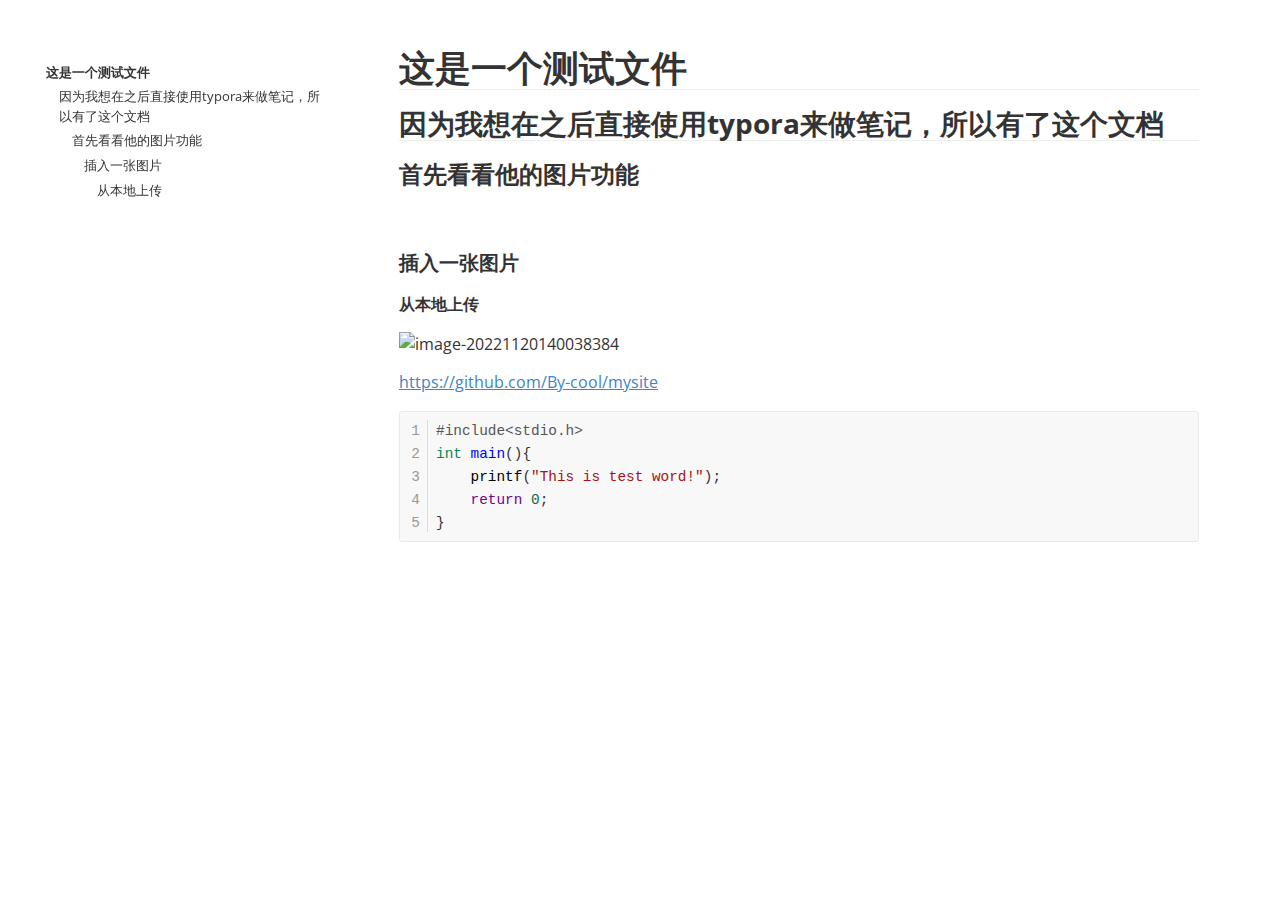
==== commit 691e1eff: "Add files via upload" ====
--- a/index.html
+++ b/index.html
@@ -671,365 +671,10 @@
 
 
 
-</style><title>C++基础入门</title>
+</style><title>index</title>
 </head>
 <body class='typora-export os-windows typora-export-show-outline typora-export-no-collapse-outline'><div class='typora-export-content'>
-<div class="typora-export-sidebar"><div class="outline-content"><li class="outline-item-wrapper outline-h1"><div class="outline-item"><span class="outline-expander"></span><a class="outline-label" href="#c基础入门">C++基础入门</a></div><ul class="outline-children"><li class="outline-item-wrapper outline-h2"><div class="outline-item"><span class="outline-expander"></span><a class="outline-label" href="#1-c初识">1 C++初识</a></div><ul class="outline-children"><li class="outline-item-wrapper outline-h3"><div class="outline-item"><span class="outline-expander"></span><a class="outline-label" href="#11--第一个c程序">1.1  第一个C++程序</a></div><ul class="outline-children"><li class="outline-item-wrapper outline-h4"><div class="outline-item"><span class="outline-expander"></span><a class="outline-label" href="#111-创建项目">1.1.1 创建项目</a></div><ul class="outline-children"></ul></li><li class="outline-item-wrapper outline-h4"><div class="outline-item"><span class="outline-expander"></span><a class="outline-label" href="#112-创建文件">1.1.2 创建文件</a></div><ul class="outline-children"></ul></li><li class="outline-item-wrapper outline-h4"><div class="outline-item"><span class="outline-expander"></span><a class="outline-label" href="#113-编写代码">1.1.3 编写代码</a></div><ul class="outline-children"></ul></li><li class="outline-item-wrapper outline-h4"><div class="outline-item"><span class="outline-expander"></span><a class="outline-label" href="#114-运行程序">1.1.4 运行程序</a></div><ul class="outline-children"></ul></li></ul></li><li class="outline-item-wrapper outline-h3"><div class="outline-item"><span class="outline-expander"></span><a class="outline-label" href="#12-注释">1.2 注释</a></div><ul class="outline-children"></ul></li><li class="outline-item-wrapper outline-h3"><div class="outline-item"><span class="outline-expander"></span><a class="outline-label" href="#13-变量">1.3 变量</a></div><ul class="outline-children"></ul></li><li class="outline-item-wrapper outline-h3"><div class="outline-item"><span class="outline-expander"></span><a class="outline-label" href="#14--常量">1.4  常量</a></div><ul class="outline-children"></ul></li><li class="outline-item-wrapper outline-h3"><div class="outline-item"><span class="outline-expander"></span><a class="outline-label" href="#15-关键字">1.5 关键字</a></div><ul class="outline-children"></ul></li><li class="outline-item-wrapper outline-h3"><div class="outline-item"><span class="outline-expander"></span><a class="outline-label" href="#16-标识符命名规则">1.6 标识符命名规则</a></div><ul class="outline-children"></ul></li></ul></li><li class="outline-item-wrapper outline-h2"><div class="outline-item"><span class="outline-expander"></span><a class="outline-label" href="#2-数据类型">2 数据类型</a></div><ul class="outline-children"><li class="outline-item-wrapper outline-h3"><div class="outline-item"><span class="outline-expander"></span><a class="outline-label" href="#21-整型">2.1 整型</a></div><ul class="outline-children"></ul></li><li class="outline-item-wrapper outline-h3"><div class="outline-item"><span class="outline-expander"></span><a class="outline-label" href="#22-sizeof关键字">2.2 sizeof关键字</a></div><ul class="outline-children"></ul></li><li class="outline-item-wrapper outline-h3"><div class="outline-item"><span class="outline-expander"></span><a class="outline-label" href="#23-实型浮点型）">2.3 实型（浮点型）</a></div><ul class="outline-children"></ul></li><li class="outline-item-wrapper outline-h3"><div class="outline-item"><span class="outline-expander"></span><a class="outline-label" href="#24-字符型">2.4 字符型</a></div><ul class="outline-children"></ul></li><li class="outline-item-wrapper outline-h3"><div class="outline-item"><span class="outline-expander"></span><a class="outline-label" href="#25-转义字符">2.5 转义字符</a></div><ul class="outline-children"></ul></li><li class="outline-item-wrapper outline-h3"><div class="outline-item"><span class="outline-expander"></span><a class="outline-label" href="#26-字符串型">2.6 字符串型</a></div><ul class="outline-children"></ul></li><li class="outline-item-wrapper outline-h3"><div class="outline-item"><span class="outline-expander"></span><a class="outline-label" href="#27-布尔类型-bool">2.7 布尔类型 bool</a></div><ul class="outline-children"></ul></li><li class="outline-item-wrapper outline-h3"><div class="outline-item"><span class="outline-expander"></span><a class="outline-label" href="#28-数据的输入">2.8 数据的输入</a></div><ul class="outline-children"></ul></li></ul></li><li class="outline-item-wrapper outline-h2"><div class="outline-item"><span class="outline-expander"></span><a class="outline-label" href="#3-运算符">3 运算符</a></div><ul class="outline-children"><li class="outline-item-wrapper outline-h3"><div class="outline-item"><span class="outline-expander"></span><a class="outline-label" href="#31-算术运算符">3.1 算术运算符</a></div><ul class="outline-children"></ul></li><li class="outline-item-wrapper outline-h3"><div class="outline-item"><span class="outline-expander"></span><a class="outline-label" href="#32-赋值运算符">3.2 赋值运算符</a></div><ul class="outline-children"></ul></li><li class="outline-item-wrapper outline-h3"><div class="outline-item"><span class="outline-expander"></span><a class="outline-label" href="#33-比较运算符">3.3 比较运算符</a></div><ul class="outline-children"></ul></li><li class="outline-item-wrapper outline-h3"><div class="outline-item"><span class="outline-expander"></span><a class="outline-label" href="#34-逻辑运算符">3.4 逻辑运算符</a></div><ul class="outline-children"></ul></li></ul></li><li class="outline-item-wrapper outline-h2"><div class="outline-item"><span class="outline-expander"></span><a class="outline-label" href="#4-程序流程结构">4 程序流程结构</a></div><ul class="outline-children"><li class="outline-item-wrapper outline-h3"><div class="outline-item"><span class="outline-expander"></span><a class="outline-label" href="#41-选择结构">4.1 选择结构</a></div><ul class="outline-children"><li class="outline-item-wrapper outline-h4"><div class="outline-item"><span class="outline-expander"></span><a class="outline-label" href="#411-if语句">4.1.1 if语句</a></div><ul class="outline-children"></ul></li><li class="outline-item-wrapper outline-h4"><div class="outline-item"><span class="outline-expander"></span><a class="outline-label" href="#412-三目运算符">4.1.2 三目运算符</a></div><ul class="outline-children"></ul></li><li class="outline-item-wrapper outline-h4"><div class="outline-item"><span class="outline-expander"></span><a class="outline-label" href="#413-switch语句">4.1.3 switch语句</a></div><ul class="outline-children"></ul></li></ul></li><li class="outline-item-wrapper outline-h3"><div class="outline-item"><span class="outline-expander"></span><a class="outline-label" href="#42-循环结构">4.2 循环结构</a></div><ul class="outline-children"><li class="outline-item-wrapper outline-h4"><div class="outline-item"><span class="outline-expander"></span><a class="outline-label" href="#421-while循环语句">4.2.1 while循环语句</a></div><ul class="outline-children"></ul></li><li class="outline-item-wrapper outline-h4"><div class="outline-item"><span class="outline-expander"></span><a class="outline-label" href="#422-dowhile循环语句">4.2.2 do...while循环语句</a></div><ul class="outline-children"></ul></li><li class="outline-item-wrapper outline-h4"><div class="outline-item"><span class="outline-expander"></span><a class="outline-label" href="#423-for循环语句">4.2.3 for循环语句</a></div><ul class="outline-children"></ul></li><li class="outline-item-wrapper outline-h4"><div class="outline-item"><span class="outline-expander"></span><a class="outline-label" href="#424-嵌套循环">4.2.4 嵌套循环</a></div><ul class="outline-children"></ul></li></ul></li><li class="outline-item-wrapper outline-h3"><div class="outline-item"><span class="outline-expander"></span><a class="outline-label" href="#43-跳转语句">4.3 跳转语句</a></div><ul class="outline-children"><li class="outline-item-wrapper outline-h4"><div class="outline-item"><span class="outline-expander"></span><a class="outline-label" href="#431-break语句">4.3.1 break语句</a></div><ul class="outline-children"></ul></li><li class="outline-item-wrapper outline-h4"><div class="outline-item"><span class="outline-expander"></span><a class="outline-label" href="#432-continue语句">4.3.2 continue语句</a></div><ul class="outline-children"></ul></li><li class="outline-item-wrapper outline-h4"><div class="outline-item"><span class="outline-expander"></span><a class="outline-label" href="#433-goto语句">4.3.3 goto语句</a></div><ul class="outline-children"></ul></li></ul></li></ul></li><li class="outline-item-wrapper outline-h2"><div class="outline-item"><span class="outline-expander"></span><a class="outline-label" href="#5-数组">5 数组</a></div><ul class="outline-children"><li class="outline-item-wrapper outline-h3"><div class="outline-item"><span class="outline-expander"></span><a class="outline-label" href="#51-概述">5.1 概述</a></div><ul class="outline-children"></ul></li><li class="outline-item-wrapper outline-h3"><div class="outline-item"><span class="outline-expander"></span><a class="outline-label" href="#52-一维数组">5.2 一维数组</a></div><ul class="outline-children"><li class="outline-item-wrapper outline-h4"><div class="outline-item"><span class="outline-expander"></span><a class="outline-label" href="#521-一维数组定义方式">5.2.1 一维数组定义方式</a></div><ul class="outline-children"></ul></li><li class="outline-item-wrapper outline-h4"><div class="outline-item"><span class="outline-expander"></span><a class="outline-label" href="#522-一维数组数组名">5.2.2 一维数组数组名</a></div><ul class="outline-children"></ul></li><li class="outline-item-wrapper outline-h4"><div class="outline-item"><span class="outline-expander"></span><a class="outline-label" href="#523-冒泡排序">5.2.3 冒泡排序</a></div><ul class="outline-children"></ul></li></ul></li><li class="outline-item-wrapper outline-h3"><div class="outline-item"><span class="outline-expander"></span><a class="outline-label" href="#53-二维数组">5.3 二维数组</a></div><ul class="outline-children"><li class="outline-item-wrapper outline-h4"><div class="outline-item"><span class="outline-expander"></span><a class="outline-label" href="#531-二维数组定义方式">5.3.1 二维数组定义方式</a></div><ul class="outline-children"></ul></li><li class="outline-item-wrapper outline-h4"><div class="outline-item"><span class="outline-expander"></span><a class="outline-label" href="#532-二维数组数组名">5.3.2 二维数组数组名</a></div><ul class="outline-children"></ul></li><li class="outline-item-wrapper outline-h4"><div class="outline-item"><span class="outline-expander"></span><a class="outline-label" href="#533-二维数组应用案例"><strong>5.3.3 二维数组应用案例</strong></a></div><ul class="outline-children"></ul></li></ul></li></ul></li><li class="outline-item-wrapper outline-h2"><div class="outline-item"><span class="outline-expander"></span><a class="outline-label" href="#6-函数">6 函数</a></div><ul class="outline-children"><li class="outline-item-wrapper outline-h3"><div class="outline-item"><span class="outline-expander"></span><a class="outline-label" href="#61-概述">6.1 概述</a></div><ul class="outline-children"></ul></li><li class="outline-item-wrapper outline-h3"><div class="outline-item"><span class="outline-expander"></span><a class="outline-label" href="#62-函数的定义">6.2 函数的定义</a></div><ul class="outline-children"></ul></li><li class="outline-item-wrapper outline-h3"><div class="outline-item"><span class="outline-expander"></span><a class="outline-label" href="#63-函数的调用">6.3 函数的调用</a></div><ul class="outline-children"></ul></li><li class="outline-item-wrapper outline-h3"><div class="outline-item"><span class="outline-expander"></span><a class="outline-label" href="#64-值传递">6.4 值传递</a></div><ul class="outline-children"></ul></li><li class="outline-item-wrapper outline-h3"><div class="outline-item"><span class="outline-expander"></span><a class="outline-label" href="#65-函数的常见样式"><strong>6.5 函数的常见样式</strong></a></div><ul class="outline-children"></ul></li><li class="outline-item-wrapper outline-h3"><div class="outline-item"><span class="outline-expander"></span><a class="outline-label" href="#66-函数的声明">6.6 函数的声明</a></div><ul class="outline-children"></ul></li><li class="outline-item-wrapper outline-h3"><div class="outline-item"><span class="outline-expander"></span><a class="outline-label" href="#67-函数的分文件编写">6.7 函数的分文件编写</a></div><ul class="outline-children"></ul></li></ul></li><li class="outline-item-wrapper outline-h2"><div class="outline-item"><span class="outline-expander"></span><a class="outline-label" href="#7-指针">7 指针</a></div><ul class="outline-children"><li class="outline-item-wrapper outline-h3"><div class="outline-item"><span class="outline-expander"></span><a class="outline-label" href="#71-指针的基本概念">7.1 指针的基本概念</a></div><ul class="outline-children"></ul></li><li class="outline-item-wrapper outline-h3"><div class="outline-item"><span class="outline-expander"></span><a class="outline-label" href="#72-指针变量的定义和使用">7.2 指针变量的定义和使用</a></div><ul class="outline-children"></ul></li><li class="outline-item-wrapper outline-h3"><div class="outline-item"><span class="outline-expander"></span><a class="outline-label" href="#73-指针所占内存空间">7.3 指针所占内存空间</a></div><ul class="outline-children"></ul></li><li class="outline-item-wrapper outline-h3"><div class="outline-item"><span class="outline-expander"></span><a class="outline-label" href="#74-空指针和野指针">7.4 空指针和野指针</a></div><ul class="outline-children"></ul></li><li class="outline-item-wrapper outline-h3"><div class="outline-item"><span class="outline-expander"></span><a class="outline-label" href="#75-const修饰指针">7.5 const修饰指针</a></div><ul class="outline-children"></ul></li><li class="outline-item-wrapper outline-h3"><div class="outline-item"><span class="outline-expander"></span><a class="outline-label" href="#76-指针和数组">7.6 指针和数组</a></div><ul class="outline-children"></ul></li><li class="outline-item-wrapper outline-h3"><div class="outline-item"><span class="outline-expander"></span><a class="outline-label" href="#77-指针和函数">7.7 指针和函数</a></div><ul class="outline-children"></ul></li><li class="outline-item-wrapper outline-h3"><div class="outline-item"><span class="outline-expander"></span><a class="outline-label" href="#78-指针数组函数">7.8 指针、数组、函数</a></div><ul class="outline-children"></ul></li></ul></li><li class="outline-item-wrapper outline-h2"><div class="outline-item"><span class="outline-expander"></span><a class="outline-label" href="#8-结构体">8 结构体</a></div><ul class="outline-children"><li class="outline-item-wrapper outline-h3"><div class="outline-item"><span class="outline-expander"></span><a class="outline-label" href="#81-结构体基本概念">8.1 结构体基本概念</a></div><ul class="outline-children"></ul></li><li class="outline-item-wrapper outline-h3"><div class="outline-item"><span class="outline-expander"></span><a class="outline-label" href="#82-结构体定义和使用">8.2 结构体定义和使用</a></div><ul class="outline-children"></ul></li><li class="outline-item-wrapper outline-h3"><div class="outline-item"><span class="outline-expander"></span><a class="outline-label" href="#83-结构体数组">8.3 结构体数组</a></div><ul class="outline-children"></ul></li><li class="outline-item-wrapper outline-h3"><div class="outline-item"><span class="outline-expander"></span><a class="outline-label" href="#84-结构体指针">8.4 结构体指针</a></div><ul class="outline-children"></ul></li><li class="outline-item-wrapper outline-h3"><div class="outline-item"><span class="outline-expander"></span><a class="outline-label" href="#85-结构体嵌套结构体">8.5 结构体嵌套结构体</a></div><ul class="outline-children"></ul></li><li class="outline-item-wrapper outline-h3"><div class="outline-item"><span class="outline-expander"></span><a class="outline-label" href="#86-结构体做函数参数">8.6 结构体做函数参数 </a></div><ul class="outline-children"></ul></li><li class="outline-item-wrapper outline-h3"><div class="outline-item"><span class="outline-expander"></span><a class="outline-label" href="#87-结构体中-const使用场景">8.7 结构体中 const使用场景</a></div><ul class="outline-children"></ul></li><li class="outline-item-wrapper outline-h3"><div class="outline-item"><span class="outline-expander"></span><a class="outline-label" href="#88-结构体案例">8.8 结构体案例</a></div><ul class="outline-children"><li class="outline-item-wrapper outline-h4"><div class="outline-item"><span class="outline-expander"></span><a class="outline-label" href="#881-案例1">8.8.1 案例1</a></div><ul class="outline-children"></ul></li><li class="outline-item-wrapper outline-h4"><div class="outline-item"><span class="outline-expander"></span><a class="outline-label" href="#882-案例2">8.8.2 案例2</a></div><ul class="outline-children"></ul></li></ul></li></ul></li></ul></li></div></div><div id='write'  class=''><h1 id='c基础入门'><span>C++基础入门</span></h1><h2 id='1-c初识'><span>1 C++初识</span></h2><h3 id='11--第一个c程序'><span>1.1  第一个C++程序</span></h3><p><span>编写一个C++程序总共分为4个步骤</span></p><ul><li><span>创建项目</span></li><li><span>创建文件</span></li><li><span>编写代码</span></li><li><span>运行程序</span></li></ul><h4 id='111-创建项目'><span>1.1.1 创建项目</span></h4><p><span>	</span><span>Visual Studio是我们用来编写C++程序的主要工具，我们先将它打开</span></p><p><img src="assets/1541383178746.png" referrerpolicy="no-referrer" alt="1541383178746"></p><p>&nbsp;</p><p><img src="assets/1541384366413.png" referrerpolicy="no-referrer" alt="1541384366413"></p><h4 id='112-创建文件'><span>1.1.2 创建文件</span></h4><p><span>右键源文件，选择添加-&gt;新建项</span></p><p><img src="assets/1541383817248.png" referrerpolicy="no-referrer" alt="1541383817248"></p><p><span>给C++文件起个名称，然后点击添加即可。</span></p><p><img src="assets/1541384140042.png" referrerpolicy="no-referrer" alt="1541384140042"></p><p>&nbsp;</p><h4 id='113-编写代码'><span>1.1.3 编写代码</span></h4><pre class="md-fences md-end-block ty-contain-cm modeLoaded" spellcheck="false" lang="c++"><div class="CodeMirror cm-s-inner cm-s-null-scroll CodeMirror-wrap" lang="c++"><div style="overflow: hidden; position: relative; width: 3px; height: 0px; top: 9.2px; left: 8px;"><textarea autocorrect="off" autocapitalize="off" spellcheck="false" tabindex="0" style="position: absolute; bottom: -1em; padding: 0px; width: 1000px; height: 1em; outline: none;"></textarea></div><div class="CodeMirror-scrollbar-filler" cm-not-content="true"></div><div class="CodeMirror-gutter-filler" cm-not-content="true"></div><div class="CodeMirror-scroll" tabindex="-1"><div class="CodeMirror-sizer" style="margin-left: 0px; margin-bottom: 0px; border-right-width: 0px; padding-right: 0px; padding-bottom: 0px;"><div style="position: relative; top: 0px;"><div class="CodeMirror-lines" role="presentation"><div role="presentation" style="position: relative; outline: none;"><div class="CodeMirror-measure"><span><span>​</span>x</span></div><div class="CodeMirror-measure"></div><div style="position: relative; z-index: 1;"></div><div class="CodeMirror-code" role="presentation" style=""><div class="CodeMirror-activeline" style="position: relative;"><div class="CodeMirror-activeline-background CodeMirror-linebackground"></div><div class="CodeMirror-gutter-background CodeMirror-activeline-gutter" style="left: 0px; width: 0px;"></div><pre class=" CodeMirror-line " role="presentation"><span role="presentation" style="padding-right: 0.1px;"><span class="cm-meta">#include&lt;iostream&gt;</span></span></pre></div><pre class=" CodeMirror-line " role="presentation"><span role="presentation" style="padding-right: 0.1px;"><span class="cm-keyword">using</span> <span class="cm-keyword">namespace</span> <span class="cm-def">std</span>;</span></pre><pre class=" CodeMirror-line " role="presentation"><span role="presentation" style="padding-right: 0.1px;"><span cm-text="" cm-zwsp="">
-</span></span></pre><pre class=" CodeMirror-line " role="presentation"><span role="presentation" style="padding-right: 0.1px;"><span class="cm-variable-3">int</span> <span class="cm-def">main</span>() {</span></pre><pre class=" CodeMirror-line " role="presentation"><span role="presentation" style="padding-right: 0.1px;"><span cm-text="" cm-zwsp="">
-</span></span></pre><pre class=" CodeMirror-line " role="presentation"><span role="presentation" style="padding-right: 0.1px;"><span class="cm-tab" role="presentation" cm-text="	">    </span><span class="cm-variable">cout</span> <span class="cm-operator">&lt;&lt;</span> <span class="cm-string">"Hello world"</span> <span class="cm-operator">&lt;&lt;</span> <span class="cm-variable">endl</span>;</span></pre><pre class=" CodeMirror-line " role="presentation"><span role="presentation" style="padding-right: 0.1px;"><span cm-text="" cm-zwsp="">
-</span></span></pre><pre class=" CodeMirror-line " role="presentation"><span role="presentation" style="padding-right: 0.1px;"><span class="cm-tab" role="presentation" cm-text="	">    </span><span class="cm-variable">system</span>(<span class="cm-string">"pause"</span>);</span></pre><pre class=" CodeMirror-line " role="presentation"><span role="presentation" style="padding-right: 0.1px;"><span cm-text="" cm-zwsp="">
-</span></span></pre><pre class=" CodeMirror-line " role="presentation"><span role="presentation" style="padding-right: 0.1px;"><span class="cm-tab" role="presentation" cm-text="	">    </span><span class="cm-keyword">return</span> <span class="cm-number">0</span>;</span></pre><pre class=" CodeMirror-line " role="presentation"><span role="presentation" style="padding-right: 0.1px;">}</span></pre></div></div></div></div></div><div style="position: absolute; height: 0px; width: 1px; border-bottom: 0px solid transparent; top: 246px;"></div><div class="CodeMirror-gutters" style="display: none; height: 246px;"></div></div></div></pre><h4 id='114-运行程序'><span>1.1.4 运行程序</span></h4><p><img src="assets/1541384818688.png" referrerpolicy="no-referrer" alt="1541384818688"></p><p>&nbsp;</p><p>&nbsp;</p><p>&nbsp;</p><p>&nbsp;</p><p>&nbsp;</p><p>&nbsp;</p><h3 id='12-注释'><span>1.2 注释</span></h3><p><strong><span>作用</span></strong><span>：在代码中加一些说明和解释，方便自己或其他程序员程序员阅读代码</span></p><p><strong><span>两种格式</span></strong></p><ol start='' ><li><p><strong><span>单行注释</span></strong><span>：</span><code>// 描述信息</code><span> </span></p><ul><li><span>通常放在一行代码的上方，或者一条语句的末尾，</span><mark><span>对该行代码说明</span></mark></li></ul></li><li><p><strong><span>多行注释</span></strong><span>： </span><code>/* 描述信息 */</code></p><ul><li><span>通常放在一段代码的上方，</span><mark><span>对该段代码做整体说明</span></mark></li></ul></li></ol><blockquote><p><span>提示：编译器在编译代码时，会忽略注释的内容</span></p></blockquote><p>&nbsp;</p><p>&nbsp;</p><p>&nbsp;</p><p>&nbsp;</p><p>&nbsp;</p><h3 id='13-变量'><span>1.3 变量</span></h3><p><strong><span>作用</span></strong><span>：给一段指定的内存空间起名，方便操作这段内存</span></p><p><strong><span>语法</span></strong><span>：</span><code>数据类型 变量名 = 初始值;</code></p><p><strong><span>示例：</span></strong></p><pre class="md-fences md-end-block ty-contain-cm modeLoaded" spellcheck="false" lang="C++" style="break-inside: unset;"><div class="CodeMirror cm-s-inner cm-s-null-scroll CodeMirror-wrap" lang="c++"><div style="overflow: hidden; position: relative; width: 3px; height: 0px; top: 9.2px; left: 8px;"><textarea autocorrect="off" autocapitalize="off" spellcheck="false" tabindex="0" style="position: absolute; bottom: -1em; padding: 0px; width: 1000px; height: 1em; outline: none;"></textarea></div><div class="CodeMirror-scrollbar-filler" cm-not-content="true"></div><div class="CodeMirror-gutter-filler" cm-not-content="true"></div><div class="CodeMirror-scroll" tabindex="-1"><div class="CodeMirror-sizer" style="margin-left: 0px; margin-bottom: 0px; border-right-width: 0px; padding-right: 0px; padding-bottom: 0px;"><div style="position: relative; top: 0px;"><div class="CodeMirror-lines" role="presentation"><div role="presentation" style="position: relative; outline: none;"><div class="CodeMirror-measure"><pre><span>xxxxxxxxxx</span></pre></div><div class="CodeMirror-measure"></div><div style="position: relative; z-index: 1;"></div><div class="CodeMirror-code" role="presentation" style=""><div class="CodeMirror-activeline" style="position: relative;"><div class="CodeMirror-activeline-background CodeMirror-linebackground"></div><div class="CodeMirror-gutter-background CodeMirror-activeline-gutter" style="left: 0px; width: 0px;"></div><pre class=" CodeMirror-line " role="presentation"><span role="presentation" style="padding-right: 0.1px;"><span class="cm-meta">#include&lt;iostream&gt;</span></span></pre></div><pre class=" CodeMirror-line " role="presentation"><span role="presentation" style="padding-right: 0.1px;"><span class="cm-keyword">using</span> <span class="cm-keyword">namespace</span> <span class="cm-def">std</span>;</span></pre><pre class=" CodeMirror-line " role="presentation"><span role="presentation" style="padding-right: 0.1px;"><span cm-text="" cm-zwsp="">
-</span></span></pre><pre class=" CodeMirror-line " role="presentation"><span role="presentation" style="padding-right: 0.1px;"><span class="cm-variable-3">int</span> <span class="cm-def">main</span>() {</span></pre><pre class=" CodeMirror-line " role="presentation"><span role="presentation" style="padding-right: 0.1px;"><span cm-text="" cm-zwsp="">
-</span></span></pre><pre class=" CodeMirror-line " role="presentation"><span role="presentation" style="padding-right: 0.1px;"><span class="cm-tab" role="presentation" cm-text="	">    </span><span class="cm-comment">//变量的定义</span></span></pre><pre class=" CodeMirror-line " role="presentation"><span role="presentation" style="padding-right: 0.1px;"><span class="cm-tab" role="presentation" cm-text="	">    </span><span class="cm-comment">//语法：数据类型  变量名 = 初始值</span></span></pre><pre class=" CodeMirror-line " role="presentation"><span role="presentation" style="padding-right: 0.1px;"><span cm-text="" cm-zwsp="">
-</span></span></pre><pre class=" CodeMirror-line " role="presentation"><span role="presentation" style="padding-right: 0.1px;"><span class="cm-tab" role="presentation" cm-text="	">    </span><span class="cm-variable-3">int</span> <span class="cm-variable">a</span> <span class="cm-operator">=</span> <span class="cm-number">10</span>;</span></pre><pre class=" CodeMirror-line " role="presentation"><span role="presentation" style="padding-right: 0.1px;"><span cm-text="" cm-zwsp="">
-</span></span></pre><pre class=" CodeMirror-line " role="presentation"><span role="presentation" style="padding-right: 0.1px;"><span class="cm-tab" role="presentation" cm-text="	">    </span><span class="cm-variable">cout</span> <span class="cm-operator">&lt;&lt;</span> <span class="cm-string">"a = "</span> <span class="cm-operator">&lt;&lt;</span> <span class="cm-variable">a</span> <span class="cm-operator">&lt;&lt;</span> <span class="cm-variable">endl</span>;</span></pre><pre class=" CodeMirror-line " role="presentation"><span role="presentation" class="cm-tab-wrap-hack" style="padding-right: 0.1px;"><span class="cm-tab" role="presentation" cm-text="	">    </span></span></pre><pre class=" CodeMirror-line " role="presentation"><span role="presentation" style="padding-right: 0.1px;"><span class="cm-tab" role="presentation" cm-text="	">    </span><span class="cm-variable">system</span>(<span class="cm-string">"pause"</span>);</span></pre><pre class=" CodeMirror-line " role="presentation"><span role="presentation" style="padding-right: 0.1px;"><span cm-text="" cm-zwsp="">
-</span></span></pre><pre class=" CodeMirror-line " role="presentation"><span role="presentation" style="padding-right: 0.1px;"><span class="cm-tab" role="presentation" cm-text="	">    </span><span class="cm-keyword">return</span> <span class="cm-number">0</span>;</span></pre><pre class=" CodeMirror-line " role="presentation"><span role="presentation" style="padding-right: 0.1px;">}</span></pre></div></div></div></div></div><div style="position: absolute; height: 0px; width: 1px; border-bottom: 0px solid transparent; top: 358px;"></div><div class="CodeMirror-gutters" style="display: none; height: 358px;"></div></div></div></pre><p>&nbsp;</p><blockquote><p><span>注意：C++在创建变量时，必须给变量一个初始值，否则会报错</span></p></blockquote><p>&nbsp;</p><p>&nbsp;</p><p>&nbsp;</p><p>&nbsp;</p><p>&nbsp;</p><p>&nbsp;</p><p>&nbsp;</p><h3 id='14--常量'><span>1.4  常量</span></h3><p><strong><span>作用</span></strong><span>：用于记录程序中不可更改的数据</span></p><p><span>C++定义常量两种方式</span></p><ol start='' ><li><p><strong><span>#</span><span>define</span></strong><span> 宏常量： </span><code>#define 常量名 常量值</code></p><ul><li><mark><span>通常在文件上方定义</span></mark><span>，表示一个常量</span></li></ul></li></ol><ol start='2' ><li><p><strong><span>const</span></strong><span>修饰的变量 </span><code>const 数据类型 常量名 = 常量值</code></p><ul><li><mark><span>通常在变量定义前加关键字const</span></mark><span>，修饰该变量为常量，不可修改</span></li></ul></li></ol><p>&nbsp;</p><p><strong><span>示例：</span></strong></p><pre class="md-fences md-end-block ty-contain-cm modeLoaded" spellcheck="false" lang="C++" style="break-inside: unset;"><div class="CodeMirror cm-s-inner cm-s-null-scroll CodeMirror-wrap" lang="c++"><div style="overflow: hidden; position: relative; width: 3px; height: 0px; top: 9.2px; left: 8px;"><textarea autocorrect="off" autocapitalize="off" spellcheck="false" tabindex="0" style="position: absolute; bottom: -1em; padding: 0px; width: 1000px; height: 1em; outline: none;"></textarea></div><div class="CodeMirror-scrollbar-filler" cm-not-content="true"></div><div class="CodeMirror-gutter-filler" cm-not-content="true"></div><div class="CodeMirror-scroll" tabindex="-1"><div class="CodeMirror-sizer" style="margin-left: 0px; margin-bottom: 0px; border-right-width: 0px; padding-right: 0px; padding-bottom: 0px;"><div style="position: relative; top: 0px;"><div class="CodeMirror-lines" role="presentation"><div role="presentation" style="position: relative; outline: none;"><div class="CodeMirror-measure"><pre><span>xxxxxxxxxx</span></pre></div><div class="CodeMirror-measure"></div><div style="position: relative; z-index: 1;"></div><div class="CodeMirror-code" role="presentation" style=""><div class="CodeMirror-activeline" style="position: relative;"><div class="CodeMirror-activeline-background CodeMirror-linebackground"></div><div class="CodeMirror-gutter-background CodeMirror-activeline-gutter" style="left: 0px; width: 0px;"></div><pre class=" CodeMirror-line " role="presentation"><span role="presentation" style="padding-right: 0.1px;"><span class="cm-comment">//1、宏常量</span></span></pre></div><pre class=" CodeMirror-line " role="presentation"><span role="presentation" style="padding-right: 0.1px;"><span class="cm-meta">#define day 7</span></span></pre><pre class=" CodeMirror-line " role="presentation"><span role="presentation" style="padding-right: 0.1px;"><span cm-text="" cm-zwsp="">
-</span></span></pre><pre class=" CodeMirror-line " role="presentation"><span role="presentation" style="padding-right: 0.1px;"><span class="cm-variable-3">int</span> <span class="cm-def">main</span>() {</span></pre><pre class=" CodeMirror-line " role="presentation"><span role="presentation" style="padding-right: 0.1px;"><span cm-text="" cm-zwsp="">
-</span></span></pre><pre class=" CodeMirror-line " role="presentation"><span role="presentation" style="padding-right: 0.1px;"><span class="cm-tab" role="presentation" cm-text="	">    </span><span class="cm-variable">cout</span> <span class="cm-operator">&lt;&lt;</span> <span class="cm-string">"一周里总共有 "</span> <span class="cm-operator">&lt;&lt;</span> <span class="cm-variable">day</span> <span class="cm-operator">&lt;&lt;</span> <span class="cm-string">" 天"</span> <span class="cm-operator">&lt;&lt;</span> <span class="cm-variable">endl</span>;</span></pre><pre class=" CodeMirror-line " role="presentation"><span role="presentation" style="padding-right: 0.1px;"><span class="cm-tab" role="presentation" cm-text="	">    </span><span class="cm-comment">//day = 8;  //报错，宏常量不可以修改</span></span></pre><pre class=" CodeMirror-line " role="presentation"><span role="presentation" style="padding-right: 0.1px;"><span cm-text="" cm-zwsp="">
-</span></span></pre><pre class=" CodeMirror-line " role="presentation"><span role="presentation" style="padding-right: 0.1px;"><span class="cm-tab" role="presentation" cm-text="	">    </span><span class="cm-comment">//2、const修饰变量</span></span></pre><pre class=" CodeMirror-line " role="presentation"><span role="presentation" style="padding-right: 0.1px;"><span class="cm-tab" role="presentation" cm-text="	">    </span><span class="cm-keyword">const</span> <span class="cm-variable-3">int</span> <span class="cm-variable">month</span> <span class="cm-operator">=</span> <span class="cm-number">12</span>;</span></pre><pre class=" CodeMirror-line " role="presentation"><span role="presentation" style="padding-right: 0.1px;"><span class="cm-tab" role="presentation" cm-text="	">    </span><span class="cm-variable">cout</span> <span class="cm-operator">&lt;&lt;</span> <span class="cm-string">"一年里总共有 "</span> <span class="cm-operator">&lt;&lt;</span> <span class="cm-variable">month</span> <span class="cm-operator">&lt;&lt;</span> <span class="cm-string">" 个月份"</span> <span class="cm-operator">&lt;&lt;</span> <span class="cm-variable">endl</span>;</span></pre><pre class=" CodeMirror-line " role="presentation"><span role="presentation" style="padding-right: 0.1px;"><span class="cm-tab" role="presentation" cm-text="	">    </span><span class="cm-comment">//month = 24; //报错，常量是不可以修改的</span></span></pre><pre class=" CodeMirror-line " role="presentation"><span role="presentation" class="cm-tab-wrap-hack" style="padding-right: 0.1px;"><span class="cm-tab" role="presentation" cm-text="	">    </span></span></pre><pre class=" CodeMirror-line " role="presentation"><span role="presentation" class="cm-tab-wrap-hack" style="padding-right: 0.1px;"><span class="cm-tab" role="presentation" cm-text="	">    </span></span></pre><pre class=" CodeMirror-line " role="presentation"><span role="presentation" style="padding-right: 0.1px;"><span class="cm-tab" role="presentation" cm-text="	">    </span><span class="cm-variable">system</span>(<span class="cm-string">"pause"</span>);</span></pre><pre class=" CodeMirror-line " role="presentation"><span role="presentation" style="padding-right: 0.1px;"><span cm-text="" cm-zwsp="">
-</span></span></pre><pre class=" CodeMirror-line " role="presentation"><span role="presentation" style="padding-right: 0.1px;"><span class="cm-tab" role="presentation" cm-text="	">    </span><span class="cm-keyword">return</span> <span class="cm-number">0</span>;</span></pre><pre class=" CodeMirror-line " role="presentation"><span role="presentation" style="padding-right: 0.1px;">}</span></pre></div></div></div></div></div><div style="position: absolute; height: 0px; width: 1px; border-bottom: 0px solid transparent; top: 403px;"></div><div class="CodeMirror-gutters" style="display: none; height: 403px;"></div></div></div></pre><p>&nbsp;</p><p>&nbsp;</p><p>&nbsp;</p><p>&nbsp;</p><h3 id='15-关键字'><span>1.5 关键字</span></h3><p><strong><span>作用：</span></strong><span>关键字是C++中预先保留的单词（标识符）</span></p><ul><li><strong><span>在定义变量或者常量时候，不要用关键字</span></strong></li></ul><p>&nbsp;</p><p><span>C++关键字如下：</span></p><figure><table><thead><tr><th><span>asm</span></th><th><span>do</span></th><th><span>if</span></th><th><span>return</span></th><th><span>typedef</span></th></tr></thead><tbody><tr><td><span>auto</span></td><td><span>double</span></td><td><span>inline</span></td><td><span>short</span></td><td><span>typeid</span></td></tr><tr><td><span>bool</span></td><td><span>dynamic_cast</span></td><td><span>int</span></td><td><span>signed</span></td><td><span>typename</span></td></tr><tr><td><span>break</span></td><td><span>else</span></td><td><span>long</span></td><td><span>sizeof</span></td><td><span>union</span></td></tr><tr><td><span>case</span></td><td><span>enum</span></td><td><span>mutable</span></td><td><span>static</span></td><td><span>unsigned</span></td></tr><tr><td><span>catch</span></td><td><span>explicit</span></td><td><span>namespace</span></td><td><span>static_cast</span></td><td><span>using</span></td></tr><tr><td><span>char</span></td><td><span>export</span></td><td><span>new</span></td><td><span>struct</span></td><td><span>virtual</span></td></tr><tr><td><span>class</span></td><td><span>extern</span></td><td><span>operator</span></td><td><span>switch</span></td><td><span>void</span></td></tr><tr><td><span>const</span></td><td><span>false</span></td><td><span>private</span></td><td><span>template</span></td><td><span>volatile</span></td></tr><tr><td><span>const_cast</span></td><td><span>float</span></td><td><span>protected</span></td><td><span>this</span></td><td><span>wchar_t</span></td></tr><tr><td><span>continue</span></td><td><span>for</span></td><td><span>public</span></td><td><span>throw</span></td><td><span>while</span></td></tr><tr><td><span>default</span></td><td><span>friend</span></td><td><span>register</span></td><td><span>true</span></td><td>&nbsp;</td></tr><tr><td><span>delete</span></td><td><span>goto</span></td><td><span>reinterpret_cast</span></td><td><span>try</span></td><td>&nbsp;</td></tr></tbody></table></figure><p><code>提示：在给变量或者常量起名称时候，不要用C++得关键字，否则会产生歧义。</code></p><p>&nbsp;</p><p>&nbsp;</p><p>&nbsp;</p><p>&nbsp;</p><p>&nbsp;</p><h3 id='16-标识符命名规则'><span>1.6 标识符命名规则</span></h3><p><strong><span>作用</span></strong><span>：C++规定给标识符（变量、常量）命名时，有一套自己的规则</span></p><ul><li><span>标识符不能是关键字</span></li><li><span>标识符只能由字母、数字、下划线组成</span></li><li><span>第一个字符必须为字母或下划线</span></li><li><span>标识符中字母区分大小写</span></li></ul><blockquote><p><span>建议：给标识符命名时，争取做到见名知意的效果，方便自己和他人的阅读</span></p></blockquote><p>&nbsp;</p><p>&nbsp;</p><p>&nbsp;</p><p>&nbsp;</p><p>&nbsp;</p><p>&nbsp;</p><p>&nbsp;</p><h2 id='2-数据类型'><span>2 数据类型</span></h2><p><span>C++规定在创建一个变量或者常量时，必须要指定出相应的数据类型，否则无法给变量分配内存</span></p><h3 id='21-整型'><span>2.1 整型</span></h3><p><strong><span>作用</span></strong><span>：整型变量表示的是</span><mark><span>整数类型</span></mark><span>的数据</span></p><p><span>C++中能够表示整型的类型有以下几种方式，</span><strong><span>区别在于所占内存空间不同</span></strong><span>：</span></p><figure><table><thead><tr><th><strong><span>数据类型</span></strong></th><th><strong><span>占用空间</span></strong></th><th><span>取值范围</span></th></tr></thead><tbody><tr><td><span>short(短整型)</span></td><td><span>2字节</span></td><td><span>(-2^15 ~ 2^15-1)</span></td></tr><tr><td><span>int(整型)</span></td><td><span>4字节</span></td><td><span>(-2^31 ~ 2^31-1)</span></td></tr><tr><td><span>long(长整形)</span></td><td><span>Windows为4字节，Linux为4字节(32位)，8字节(64位)</span></td><td><span>(-2^31 ~ 2^31-1)</span></td></tr><tr><td><span>long long(长长整形)</span></td><td><span>8字节</span></td><td><span>(-2^63 ~ 2^63-1)</span></td></tr></tbody></table></figure><p>&nbsp;</p><p>&nbsp;</p><p>&nbsp;</p><p>&nbsp;</p><p>&nbsp;</p><p>&nbsp;</p><h3 id='22-sizeof关键字'><span>2.2 sizeof关键字</span></h3><p><strong><span>作用：</span></strong><span>利用sizeof关键字可以</span><mark><span>统计数据类型所占内存大小</span></mark></p><p><strong><span>语法：</span></strong><span> </span><code>sizeof( 数据类型 / 变量)</code></p><p><strong><span>示例：</span></strong></p><pre class="md-fences md-end-block ty-contain-cm modeLoaded" spellcheck="false" lang="C++" style="break-inside: unset;"><div class="CodeMirror cm-s-inner cm-s-null-scroll CodeMirror-wrap" lang="c++"><div style="overflow: hidden; position: relative; width: 3px; height: 0px; top: 9.2px; left: 8px;"><textarea autocorrect="off" autocapitalize="off" spellcheck="false" tabindex="0" style="position: absolute; bottom: -1em; padding: 0px; width: 1000px; height: 1em; outline: none;"></textarea></div><div class="CodeMirror-scrollbar-filler" cm-not-content="true"></div><div class="CodeMirror-gutter-filler" cm-not-content="true"></div><div class="CodeMirror-scroll" tabindex="-1"><div class="CodeMirror-sizer" style="margin-left: 0px; margin-bottom: 0px; border-right-width: 0px; padding-right: 0px; padding-bottom: 0px;"><div style="position: relative; top: 0px;"><div class="CodeMirror-lines" role="presentation"><div role="presentation" style="position: relative; outline: none;"><div class="CodeMirror-measure"><pre><span>xxxxxxxxxx</span></pre></div><div class="CodeMirror-measure"></div><div style="position: relative; z-index: 1;"></div><div class="CodeMirror-code" role="presentation" style=""><div class="CodeMirror-activeline" style="position: relative;"><div class="CodeMirror-activeline-background CodeMirror-linebackground"></div><div class="CodeMirror-gutter-background CodeMirror-activeline-gutter" style="left: 0px; width: 0px;"></div><pre class=" CodeMirror-line " role="presentation"><span role="presentation" style="padding-right: 0.1px;"><span class="cm-variable-3">int</span> <span class="cm-def">main</span>() {</span></pre></div><pre class=" CodeMirror-line " role="presentation"><span role="presentation" style="padding-right: 0.1px;"><span cm-text="" cm-zwsp="">
-</span></span></pre><pre class=" CodeMirror-line " role="presentation"><span role="presentation" style="padding-right: 0.1px;"><span class="cm-tab" role="presentation" cm-text="	">    </span><span class="cm-variable">cout</span> <span class="cm-operator">&lt;&lt;</span> <span class="cm-string">"short 类型所占内存空间为： "</span> <span class="cm-operator">&lt;&lt;</span> <span class="cm-keyword">sizeof</span>(<span class="cm-variable-3">short</span>) <span class="cm-operator">&lt;&lt;</span> <span class="cm-variable">endl</span>;</span></pre><pre class=" CodeMirror-line " role="presentation"><span role="presentation" style="padding-right: 0.1px;"><span cm-text="" cm-zwsp="">
-</span></span></pre><pre class=" CodeMirror-line " role="presentation"><span role="presentation" style="padding-right: 0.1px;"><span class="cm-tab" role="presentation" cm-text="	">    </span><span class="cm-variable">cout</span> <span class="cm-operator">&lt;&lt;</span> <span class="cm-string">"int 类型所占内存空间为： "</span> <span class="cm-operator">&lt;&lt;</span> <span class="cm-keyword">sizeof</span>(<span class="cm-variable-3">int</span>) <span class="cm-operator">&lt;&lt;</span> <span class="cm-variable">endl</span>;</span></pre><pre class=" CodeMirror-line " role="presentation"><span role="presentation" style="padding-right: 0.1px;"><span cm-text="" cm-zwsp="">
-</span></span></pre><pre class=" CodeMirror-line " role="presentation"><span role="presentation" style="padding-right: 0.1px;"><span class="cm-tab" role="presentation" cm-text="	">    </span><span class="cm-variable">cout</span> <span class="cm-operator">&lt;&lt;</span> <span class="cm-string">"long 类型所占内存空间为： "</span> <span class="cm-operator">&lt;&lt;</span> <span class="cm-keyword">sizeof</span>(<span class="cm-variable-3">long</span>) <span class="cm-operator">&lt;&lt;</span> <span class="cm-variable">endl</span>;</span></pre><pre class=" CodeMirror-line " role="presentation"><span role="presentation" style="padding-right: 0.1px;"><span cm-text="" cm-zwsp="">
-</span></span></pre><pre class=" CodeMirror-line " role="presentation"><span role="presentation" style="padding-right: 0.1px;"><span class="cm-tab" role="presentation" cm-text="	">    </span><span class="cm-variable">cout</span> <span class="cm-operator">&lt;&lt;</span> <span class="cm-string">"long long 类型所占内存空间为： "</span> <span class="cm-operator">&lt;&lt;</span> <span class="cm-keyword">sizeof</span>(<span class="cm-variable-3">long</span> <span class="cm-variable-3">long</span>) <span class="cm-operator">&lt;&lt;</span> <span class="cm-variable">endl</span>;</span></pre><pre class=" CodeMirror-line " role="presentation"><span role="presentation" style="padding-right: 0.1px;"><span cm-text="" cm-zwsp="">
-</span></span></pre><pre class=" CodeMirror-line " role="presentation"><span role="presentation" style="padding-right: 0.1px;"><span class="cm-tab" role="presentation" cm-text="	">    </span><span class="cm-variable">system</span>(<span class="cm-string">"pause"</span>);</span></pre><pre class=" CodeMirror-line " role="presentation"><span role="presentation" style="padding-right: 0.1px;"><span cm-text="" cm-zwsp="">
-</span></span></pre><pre class=" CodeMirror-line " role="presentation"><span role="presentation" style="padding-right: 0.1px;"><span class="cm-tab" role="presentation" cm-text="	">    </span><span class="cm-keyword">return</span> <span class="cm-number">0</span>;</span></pre><pre class=" CodeMirror-line " role="presentation"><span role="presentation" style="padding-right: 0.1px;">}</span></pre></div></div></div></div></div><div style="position: absolute; height: 0px; width: 1px; border-bottom: 0px solid transparent; top: 314px;"></div><div class="CodeMirror-gutters" style="display: none; height: 314px;"></div></div></div></pre><p>&nbsp;</p><p>&nbsp;</p><blockquote><p><strong><span>整型结论</span></strong><span>：</span><mark><span>short &lt; int &lt;= long &lt;= long long</span></mark></p></blockquote><p>&nbsp;</p><p>&nbsp;</p><p>&nbsp;</p><p>&nbsp;</p><p>&nbsp;</p><p>&nbsp;</p><p>&nbsp;</p><h3 id='23-实型浮点型）'><span>2.3 实型（浮点型）</span></h3><p><strong><span>作用</span></strong><span>：用于</span><mark><span>表示小数</span></mark></p><p><span>浮点型变量分为两种：</span></p><ol start='' ><li><span>单精度float </span></li><li><span>双精度double</span></li></ol><p><span>两者的</span><strong><span>区别</span></strong><span>在于表示的有效数字范围不同。</span></p><figure><table><thead><tr><th><strong><span>数据类型</span></strong></th><th><strong><span>占用空间</span></strong></th><th><strong><span>有效数字范围</span></strong></th></tr></thead><tbody><tr><td><span>float</span></td><td><span>4字节</span></td><td><span>7位有效数字</span></td></tr><tr><td><span>double</span></td><td><span>8字节</span></td><td><span>15～16位有效数字</span></td></tr></tbody></table></figure><p><strong><span>示例：</span></strong></p><pre class="md-fences md-end-block ty-contain-cm modeLoaded" spellcheck="false" lang="C++" style="break-inside: unset;"><div class="CodeMirror cm-s-inner cm-s-null-scroll CodeMirror-wrap" lang="c++"><div style="overflow: hidden; position: relative; width: 3px; height: 0px; top: 9.2px; left: 8px;"><textarea autocorrect="off" autocapitalize="off" spellcheck="false" tabindex="0" style="position: absolute; bottom: -1em; padding: 0px; width: 1000px; height: 1em; outline: none;"></textarea></div><div class="CodeMirror-scrollbar-filler" cm-not-content="true"></div><div class="CodeMirror-gutter-filler" cm-not-content="true"></div><div class="CodeMirror-scroll" tabindex="-1"><div class="CodeMirror-sizer" style="margin-left: 0px; margin-bottom: 0px; border-right-width: 0px; padding-right: 0px; padding-bottom: 0px;"><div style="position: relative; top: 0px;"><div class="CodeMirror-lines" role="presentation"><div role="presentation" style="position: relative; outline: none;"><div class="CodeMirror-measure"><pre><span>xxxxxxxxxx</span></pre></div><div class="CodeMirror-measure"></div><div style="position: relative; z-index: 1;"></div><div class="CodeMirror-code" role="presentation" style=""><div class="CodeMirror-activeline" style="position: relative;"><div class="CodeMirror-activeline-background CodeMirror-linebackground"></div><div class="CodeMirror-gutter-background CodeMirror-activeline-gutter" style="left: 0px; width: 0px;"></div><pre class=" CodeMirror-line " role="presentation"><span role="presentation" style="padding-right: 0.1px;"><span class="cm-variable-3">int</span> <span class="cm-def">main</span>() {</span></pre></div><pre class=" CodeMirror-line " role="presentation"><span role="presentation" style="padding-right: 0.1px;"><span cm-text="" cm-zwsp="">
-</span></span></pre><pre class=" CodeMirror-line " role="presentation"><span role="presentation" style="padding-right: 0.1px;"><span class="cm-tab" role="presentation" cm-text="	">    </span><span class="cm-variable-3">float</span> <span class="cm-variable">f1</span> <span class="cm-operator">=</span> <span class="cm-number">3.14f</span>;</span></pre><pre class=" CodeMirror-line " role="presentation"><span role="presentation" style="padding-right: 0.1px;"><span class="cm-tab" role="presentation" cm-text="	">    </span><span class="cm-variable-3">double</span> <span class="cm-variable">d1</span> <span class="cm-operator">=</span> <span class="cm-number">3.14</span>;</span></pre><pre class=" CodeMirror-line " role="presentation"><span role="presentation" style="padding-right: 0.1px;"><span cm-text="" cm-zwsp="">
-</span></span></pre><pre class=" CodeMirror-line " role="presentation"><span role="presentation" style="padding-right: 0.1px;"><span class="cm-tab" role="presentation" cm-text="	">    </span><span class="cm-variable">cout</span> <span class="cm-operator">&lt;&lt;</span> <span class="cm-variable">f1</span> <span class="cm-operator">&lt;&lt;</span> <span class="cm-variable">endl</span>;</span></pre><pre class=" CodeMirror-line " role="presentation"><span role="presentation" style="padding-right: 0.1px;"><span class="cm-tab" role="presentation" cm-text="	">    </span><span class="cm-variable">cout</span> <span class="cm-operator">&lt;&lt;</span> <span class="cm-variable">d1</span><span class="cm-operator">&lt;&lt;</span> <span class="cm-variable">endl</span>;</span></pre><pre class=" CodeMirror-line " role="presentation"><span role="presentation" style="padding-right: 0.1px;"><span cm-text="" cm-zwsp="">
-</span></span></pre><pre class=" CodeMirror-line " role="presentation"><span role="presentation" style="padding-right: 0.1px;"><span class="cm-tab" role="presentation" cm-text="	">    </span><span class="cm-variable">cout</span> <span class="cm-operator">&lt;&lt;</span> <span class="cm-string">"float  sizeof = "</span> <span class="cm-operator">&lt;&lt;</span> <span class="cm-keyword">sizeof</span>(<span class="cm-variable">f1</span>) <span class="cm-operator">&lt;&lt;</span> <span class="cm-variable">endl</span>;</span></pre><pre class=" CodeMirror-line " role="presentation"><span role="presentation" style="padding-right: 0.1px;"><span class="cm-tab" role="presentation" cm-text="	">    </span><span class="cm-variable">cout</span> <span class="cm-operator">&lt;&lt;</span> <span class="cm-string">"double sizeof = "</span> <span class="cm-operator">&lt;&lt;</span> <span class="cm-keyword">sizeof</span>(<span class="cm-variable">d1</span>) <span class="cm-operator">&lt;&lt;</span> <span class="cm-variable">endl</span>;</span></pre><pre class=" CodeMirror-line " role="presentation"><span role="presentation" style="padding-right: 0.1px;"><span cm-text="" cm-zwsp="">
-</span></span></pre><pre class=" CodeMirror-line " role="presentation"><span role="presentation" style="padding-right: 0.1px;"><span class="cm-tab" role="presentation" cm-text="	">    </span><span class="cm-comment">//科学计数法</span></span></pre><pre class=" CodeMirror-line " role="presentation"><span role="presentation" style="padding-right: 0.1px;"><span class="cm-tab" role="presentation" cm-text="	">    </span><span class="cm-variable-3">float</span> <span class="cm-variable">f2</span> <span class="cm-operator">=</span> <span class="cm-number">3e2</span>; <span class="cm-comment">// 3 * 10 ^ 2 </span></span></pre><pre class=" CodeMirror-line " role="presentation"><span role="presentation" style="padding-right: 0.1px;"><span class="cm-tab" role="presentation" cm-text="	">    </span><span class="cm-variable">cout</span> <span class="cm-operator">&lt;&lt;</span> <span class="cm-string">"f2 = "</span> <span class="cm-operator">&lt;&lt;</span> <span class="cm-variable">f2</span> <span class="cm-operator">&lt;&lt;</span> <span class="cm-variable">endl</span>;</span></pre><pre class=" CodeMirror-line " role="presentation"><span role="presentation" style="padding-right: 0.1px;"><span cm-text="" cm-zwsp="">
-</span></span></pre><pre class=" CodeMirror-line " role="presentation"><span role="presentation" style="padding-right: 0.1px;"><span class="cm-tab" role="presentation" cm-text="	">    </span><span class="cm-variable-3">float</span> <span class="cm-variable">f3</span> <span class="cm-operator">=</span> <span class="cm-number">3e</span><span class="cm-operator">-</span><span class="cm-number">2</span>; &nbsp;<span class="cm-comment">// 3 * 0.1 ^ 2</span></span></pre><pre class=" CodeMirror-line " role="presentation"><span role="presentation" style="padding-right: 0.1px;"><span class="cm-tab" role="presentation" cm-text="	">    </span><span class="cm-variable">cout</span> <span class="cm-operator">&lt;&lt;</span> <span class="cm-string">"f3 = "</span> <span class="cm-operator">&lt;&lt;</span> <span class="cm-variable">f3</span> <span class="cm-operator">&lt;&lt;</span> <span class="cm-variable">endl</span>;</span></pre><pre class=" CodeMirror-line " role="presentation"><span role="presentation" style="padding-right: 0.1px;"><span cm-text="" cm-zwsp="">
-</span></span></pre><pre class=" CodeMirror-line " role="presentation"><span role="presentation" style="padding-right: 0.1px;"><span class="cm-tab" role="presentation" cm-text="	">    </span><span class="cm-variable">system</span>(<span class="cm-string">"pause"</span>);</span></pre><pre class=" CodeMirror-line " role="presentation"><span role="presentation" style="padding-right: 0.1px;"><span cm-text="" cm-zwsp="">
-</span></span></pre><pre class=" CodeMirror-line " role="presentation"><span role="presentation" style="padding-right: 0.1px;"><span class="cm-tab" role="presentation" cm-text="	">    </span><span class="cm-keyword">return</span> <span class="cm-number">0</span>;</span></pre><pre class=" CodeMirror-line " role="presentation"><span role="presentation" style="padding-right: 0.1px;">}</span></pre></div></div></div></div></div><div style="position: absolute; height: 0px; width: 1px; border-bottom: 0px solid transparent; top: 493px;"></div><div class="CodeMirror-gutters" style="display: none; height: 493px;"></div></div></div></pre><p>&nbsp;</p><p>&nbsp;</p><p>&nbsp;</p><p>&nbsp;</p><p>&nbsp;</p><h3 id='24-字符型'><span>2.4 字符型</span></h3><p><strong><span>作用：</span></strong><span>字符型变量用于显示单个字符</span></p><p><strong><span>语法：</span></strong><code>char ch = &#39;a&#39;;</code></p><p>&nbsp;</p><blockquote><p><span>注意1：在显示字符型变量时，用单引号将字符括起来，不要用双引号</span></p></blockquote><blockquote><p><span>注意2：单引号内只能有一个字符，不可以是字符串</span></p></blockquote><p>&nbsp;</p><ul><li><span>C和C++中字符型变量只占用</span><mark><span>1个字节</span></mark><span>。</span></li><li><span>字符型变量并不是把字符本身放到内存中存储，而是将对应的ASCII编码放入到存储单元</span></li></ul><p>&nbsp;</p><p><span>示例：</span></p><pre class="md-fences md-end-block ty-contain-cm modeLoaded" spellcheck="false" lang="C++" style="break-inside: unset;"><div class="CodeMirror cm-s-inner cm-s-null-scroll CodeMirror-wrap" lang="c++"><div style="overflow: hidden; position: relative; width: 3px; height: 0px; top: 9.2px; left: 8px;"><textarea autocorrect="off" autocapitalize="off" spellcheck="false" tabindex="0" style="position: absolute; bottom: -1em; padding: 0px; width: 1000px; height: 1em; outline: none;"></textarea></div><div class="CodeMirror-scrollbar-filler" cm-not-content="true"></div><div class="CodeMirror-gutter-filler" cm-not-content="true"></div><div class="CodeMirror-scroll" tabindex="-1"><div class="CodeMirror-sizer" style="margin-left: 0px; margin-bottom: 0px; border-right-width: 0px; padding-right: 0px; padding-bottom: 0px;"><div style="position: relative; top: 0px;"><div class="CodeMirror-lines" role="presentation"><div role="presentation" style="position: relative; outline: none;"><div class="CodeMirror-measure"><pre><span>xxxxxxxxxx</span></pre></div><div class="CodeMirror-measure"></div><div style="position: relative; z-index: 1;"></div><div class="CodeMirror-code" role="presentation" style=""><div class="CodeMirror-activeline" style="position: relative;"><div class="CodeMirror-activeline-background CodeMirror-linebackground"></div><div class="CodeMirror-gutter-background CodeMirror-activeline-gutter" style="left: 0px; width: 0px;"></div><pre class=" CodeMirror-line " role="presentation"><span role="presentation" style="padding-right: 0.1px;"><span class="cm-variable-3">int</span> <span class="cm-def">main</span>() {</span></pre></div><pre class=" CodeMirror-line " role="presentation"><span role="presentation" class="cm-tab-wrap-hack" style="padding-right: 0.1px;"><span class="cm-tab" role="presentation" cm-text="	">    </span></span></pre><pre class=" CodeMirror-line " role="presentation"><span role="presentation" style="padding-right: 0.1px;"><span class="cm-tab" role="presentation" cm-text="	">    </span><span class="cm-variable-3">char</span> <span class="cm-variable">ch</span> <span class="cm-operator">=</span> <span class="cm-string">'a'</span>;</span></pre><pre class=" CodeMirror-line " role="presentation"><span role="presentation" style="padding-right: 0.1px;"><span class="cm-tab" role="presentation" cm-text="	">    </span><span class="cm-variable">cout</span> <span class="cm-operator">&lt;&lt;</span> <span class="cm-variable">ch</span> <span class="cm-operator">&lt;&lt;</span> <span class="cm-variable">endl</span>;</span></pre><pre class=" CodeMirror-line " role="presentation"><span role="presentation" style="padding-right: 0.1px;"><span class="cm-tab" role="presentation" cm-text="	">    </span><span class="cm-variable">cout</span> <span class="cm-operator">&lt;&lt;</span> <span class="cm-keyword">sizeof</span>(<span class="cm-variable-3">char</span>) <span class="cm-operator">&lt;&lt;</span> <span class="cm-variable">endl</span>;</span></pre><pre class=" CodeMirror-line " role="presentation"><span role="presentation" style="padding-right: 0.1px;"><span cm-text="" cm-zwsp="">
-</span></span></pre><pre class=" CodeMirror-line " role="presentation"><span role="presentation" style="padding-right: 0.1px;"><span class="cm-tab" role="presentation" cm-text="	">    </span><span class="cm-comment">//ch = "abcde"; //错误，不可以用双引号</span></span></pre><pre class=" CodeMirror-line " role="presentation"><span role="presentation" style="padding-right: 0.1px;"><span class="cm-tab" role="presentation" cm-text="	">    </span><span class="cm-comment">//ch = 'abcde'; //错误，单引号内只能引用一个字符</span></span></pre><pre class=" CodeMirror-line " role="presentation"><span role="presentation" style="padding-right: 0.1px;"><span cm-text="" cm-zwsp="">
-</span></span></pre><pre class=" CodeMirror-line " role="presentation"><span role="presentation" style="padding-right: 0.1px;"><span class="cm-tab" role="presentation" cm-text="	">    </span><span class="cm-variable">cout</span> <span class="cm-operator">&lt;&lt;</span> (<span class="cm-variable-3">int</span>)<span class="cm-variable">ch</span> <span class="cm-operator">&lt;&lt;</span> <span class="cm-variable">endl</span>; &nbsp;<span class="cm-comment">//查看字符a对应的ASCII码</span></span></pre><pre class=" CodeMirror-line " role="presentation"><span role="presentation" style="padding-right: 0.1px;"><span class="cm-tab" role="presentation" cm-text="	">    </span><span class="cm-variable">ch</span> <span class="cm-operator">=</span> <span class="cm-number">97</span>; <span class="cm-comment">//可以直接用ASCII给字符型变量赋值</span></span></pre><pre class=" CodeMirror-line " role="presentation"><span role="presentation" style="padding-right: 0.1px;"><span class="cm-tab" role="presentation" cm-text="	">    </span><span class="cm-variable">cout</span> <span class="cm-operator">&lt;&lt;</span> <span class="cm-variable">ch</span> <span class="cm-operator">&lt;&lt;</span> <span class="cm-variable">endl</span>;</span></pre><pre class=" CodeMirror-line " role="presentation"><span role="presentation" style="padding-right: 0.1px;"><span cm-text="" cm-zwsp="">
-</span></span></pre><pre class=" CodeMirror-line " role="presentation"><span role="presentation" style="padding-right: 0.1px;"><span class="cm-tab" role="presentation" cm-text="	">    </span><span class="cm-variable">system</span>(<span class="cm-string">"pause"</span>);</span></pre><pre class=" CodeMirror-line " role="presentation"><span role="presentation" style="padding-right: 0.1px;"><span cm-text="" cm-zwsp="">
-</span></span></pre><pre class=" CodeMirror-line " role="presentation"><span role="presentation" style="padding-right: 0.1px;"><span class="cm-tab" role="presentation" cm-text="	">    </span><span class="cm-keyword">return</span> <span class="cm-number">0</span>;</span></pre><pre class=" CodeMirror-line " role="presentation"><span role="presentation" style="padding-right: 0.1px;">}</span></pre></div></div></div></div></div><div style="position: absolute; height: 0px; width: 1px; border-bottom: 0px solid transparent; top: 381px;"></div><div class="CodeMirror-gutters" style="display: none; height: 381px;"></div></div></div></pre><p><span>ASCII码表格：</span></p><figure><table><thead><tr><th><strong><span>ASCII</span></strong><span>值</span></th><th><strong><span>控制字符</span></strong></th><th><strong><span>ASCII</span></strong><span>值</span></th><th><strong><span>字符</span></strong></th><th><strong><span>ASCII</span></strong><span>值</span></th><th><strong><span>字符</span></strong></th><th><strong><span>ASCII</span></strong><span>值</span></th><th><strong><span>字符</span></strong></th></tr></thead><tbody><tr><td><span>0</span></td><td><span>NUT</span></td><td><span>32</span></td><td><span>(space)</span></td><td><span>64</span></td><td><span>@</span></td><td><span>96</span></td><td><span>、</span></td></tr><tr><td><span>1</span></td><td><span>SOH</span></td><td><span>33</span></td><td><span>!</span></td><td><span>65</span></td><td><span>A</span></td><td><span>97</span></td><td><span>a</span></td></tr><tr><td><span>2</span></td><td><span>STX</span></td><td><span>34</span></td><td><span>&quot;</span></td><td><span>66</span></td><td><span>B</span></td><td><span>98</span></td><td><span>b</span></td></tr><tr><td><span>3</span></td><td><span>ETX</span></td><td><span>35</span></td><td><span>#</span></td><td><span>67</span></td><td><span>C</span></td><td><span>99</span></td><td><span>c</span></td></tr><tr><td><span>4</span></td><td><span>EOT</span></td><td><span>36</span></td><td><span>$</span></td><td><span>68</span></td><td><span>D</span></td><td><span>100</span></td><td><span>d</span></td></tr><tr><td><span>5</span></td><td><span>ENQ</span></td><td><span>37</span></td><td><span>%</span></td><td><span>69</span></td><td><span>E</span></td><td><span>101</span></td><td><span>e</span></td></tr><tr><td><span>6</span></td><td><span>ACK</span></td><td><span>38</span></td><td><span>&amp;</span></td><td><span>70</span></td><td><span>F</span></td><td><span>102</span></td><td><span>f</span></td></tr><tr><td><span>7</span></td><td><span>BEL</span></td><td><span>39</span></td><td><span>,</span></td><td><span>71</span></td><td><span>G</span></td><td><span>103</span></td><td><span>g</span></td></tr><tr><td><span>8</span></td><td><span>BS</span></td><td><span>40</span></td><td><span>(</span></td><td><span>72</span></td><td><span>H</span></td><td><span>104</span></td><td><span>h</span></td></tr><tr><td><span>9</span></td><td><span>HT</span></td><td><span>41</span></td><td><span>)</span></td><td><span>73</span></td><td><span>I</span></td><td><span>105</span></td><td><span>i</span></td></tr><tr><td><span>10</span></td><td><span>LF</span></td><td><span>42</span></td><td><span>*</span></td><td><span>74</span></td><td><span>J</span></td><td><span>106</span></td><td><span>j</span></td></tr><tr><td><span>11</span></td><td><span>VT</span></td><td><span>43</span></td><td><span>+</span></td><td><span>75</span></td><td><span>K</span></td><td><span>107</span></td><td><span>k</span></td></tr><tr><td><span>12</span></td><td><span>FF</span></td><td><span>44</span></td><td><span>,</span></td><td><span>76</span></td><td><span>L</span></td><td><span>108</span></td><td><span>l</span></td></tr><tr><td><span>13</span></td><td><span>CR</span></td><td><span>45</span></td><td><span>-</span></td><td><span>77</span></td><td><span>M</span></td><td><span>109</span></td><td><span>m</span></td></tr><tr><td><span>14</span></td><td><span>SO</span></td><td><span>46</span></td><td><span>.</span></td><td><span>78</span></td><td><span>N</span></td><td><span>110</span></td><td><span>n</span></td></tr><tr><td><span>15</span></td><td><span>SI</span></td><td><span>47</span></td><td><span>/</span></td><td><span>79</span></td><td><span>O</span></td><td><span>111</span></td><td><span>o</span></td></tr><tr><td><span>16</span></td><td><span>DLE</span></td><td><span>48</span></td><td><span>0</span></td><td><span>80</span></td><td><span>P</span></td><td><span>112</span></td><td><span>p</span></td></tr><tr><td><span>17</span></td><td><span>DCI</span></td><td><span>49</span></td><td><span>1</span></td><td><span>81</span></td><td><span>Q</span></td><td><span>113</span></td><td><span>q</span></td></tr><tr><td><span>18</span></td><td><span>DC2</span></td><td><span>50</span></td><td><span>2</span></td><td><span>82</span></td><td><span>R</span></td><td><span>114</span></td><td><span>r</span></td></tr><tr><td><span>19</span></td><td><span>DC3</span></td><td><span>51</span></td><td><span>3</span></td><td><span>83</span></td><td><span>S</span></td><td><span>115</span></td><td><span>s</span></td></tr><tr><td><span>20</span></td><td><span>DC4</span></td><td><span>52</span></td><td><span>4</span></td><td><span>84</span></td><td><span>T</span></td><td><span>116</span></td><td><span>t</span></td></tr><tr><td><span>21</span></td><td><span>NAK</span></td><td><span>53</span></td><td><span>5</span></td><td><span>85</span></td><td><span>U</span></td><td><span>117</span></td><td><span>u</span></td></tr><tr><td><span>22</span></td><td><span>SYN</span></td><td><span>54</span></td><td><span>6</span></td><td><span>86</span></td><td><span>V</span></td><td><span>118</span></td><td><span>v</span></td></tr><tr><td><span>23</span></td><td><span>TB</span></td><td><span>55</span></td><td><span>7</span></td><td><span>87</span></td><td><span>W</span></td><td><span>119</span></td><td><span>w</span></td></tr><tr><td><span>24</span></td><td><span>CAN</span></td><td><span>56</span></td><td><span>8</span></td><td><span>88</span></td><td><span>X</span></td><td><span>120</span></td><td><span>x</span></td></tr><tr><td><span>25</span></td><td><span>EM</span></td><td><span>57</span></td><td><span>9</span></td><td><span>89</span></td><td><span>Y</span></td><td><span>121</span></td><td><span>y</span></td></tr><tr><td><span>26</span></td><td><span>SUB</span></td><td><span>58</span></td><td><span>:</span></td><td><span>90</span></td><td><span>Z</span></td><td><span>122</span></td><td><span>z</span></td></tr><tr><td><span>27</span></td><td><span>ESC</span></td><td><span>59</span></td><td><span>;</span></td><td><span>91</span></td><td><span>[</span></td><td><span>123</span></td><td><span>{</span></td></tr><tr><td><span>28</span></td><td><span>FS</span></td><td><span>60</span></td><td><span>&lt;</span></td><td><span>92</span></td><td><span>/</span></td><td><span>124</span></td><td><span>|</span></td></tr><tr><td><span>29</span></td><td><span>GS</span></td><td><span>61</span></td><td><span>=</span></td><td><span>93</span></td><td><span>]</span></td><td><span>125</span></td><td><span>}</span></td></tr><tr><td><span>30</span></td><td><span>RS</span></td><td><span>62</span></td><td><span>&gt;</span></td><td><span>94</span></td><td><span>^</span></td><td><span>126</span></td><td><span>`</span></td></tr><tr><td><span>31</span></td><td><span>US</span></td><td><span>63</span></td><td><span>?</span></td><td><span>95</span></td><td><span>_</span></td><td><span>127</span></td><td><span>DEL</span></td></tr></tbody></table></figure><p><span>ASCII 码大致由以下</span><strong><span>两部分组</span></strong><span>成：</span></p><ul><li><span>ASCII 非打印控制字符： ASCII 表上的数字 </span><strong><span>0-31</span></strong><span> 分配给了控制字符，用于控制像打印机等一些外围设备。</span></li><li><span>ASCII 打印字符：数字 </span><strong><span>32-126</span></strong><span> 分配给了能在键盘上找到的字符，当查看或打印文档时就会出现。</span></li></ul><p>&nbsp;</p><p>&nbsp;</p><p>&nbsp;</p><p>&nbsp;</p><p>&nbsp;</p><p>&nbsp;</p><h3 id='25-转义字符'><span>2.5 转义字符</span></h3><p><strong><span>作用：</span></strong><span>用于表示一些</span><mark><span>不能显示出来的ASCII字符</span></mark></p><p><span>现阶段我们常用的转义字符有：</span><code>\n  \\  \t</code></p><figure><table><thead><tr><th><strong><span>转义字符</span></strong></th><th><strong><span>含义</span></strong></th><th><strong><span>ASCII</span></strong><span>码值（十进制）</span></th></tr></thead><tbody><tr><td><span>\a</span></td><td><span>警报</span></td><td><span>007</span></td></tr><tr><td><span>\b</span></td><td><span>退格(BS) ，将当前位置移到前一列</span></td><td><span>008</span></td></tr><tr><td><span>\f</span></td><td><span>换页(FF)，将当前位置移到下页开头</span></td><td><span>012</span></td></tr><tr><td><strong><span>\n</span></strong></td><td><strong><span>换行(LF) ，将当前位置移到下一行开头</span></strong></td><td><strong><span>010</span></strong></td></tr><tr><td><span>\r</span></td><td><span>回车(CR) ，将当前位置移到本行开头</span></td><td><span>013</span></td></tr><tr><td><strong><span>\t</span></strong></td><td><strong><span>水平制表(HT)  （跳到下一个TAB位置）</span></strong></td><td><strong><span>009</span></strong></td></tr><tr><td><span>\v</span></td><td><span>垂直制表(VT)</span></td><td><span>011</span></td></tr><tr><td><strong><span>\</span><span>\</span></strong></td><td><strong><span>代表一个反斜线字符&quot;</span><span>&quot;</span></strong></td><td><strong><span>092</span></strong></td></tr><tr><td><span>&#39;</span></td><td><span>代表一个单引号（撇号）字符</span></td><td><span>039</span></td></tr><tr><td><span>&quot;</span></td><td><span>代表一个双引号字符</span></td><td><span>034</span></td></tr><tr><td><span>\?</span></td><td><span>代表一个问号</span></td><td><span>063</span></td></tr><tr><td><span>\0</span></td><td><span>数字0</span></td><td><span>000</span></td></tr><tr><td><span>\ddd</span></td><td><span>8进制转义字符，d范围0~7</span></td><td><span>3位8进制</span></td></tr><tr><td><span>\xhh</span></td><td><span>16进制转义字符，h范围0~9，a~f，A~F</span></td><td><span>3位16进制</span></td></tr></tbody></table></figure><p><span>示例：</span></p><pre class="md-fences md-end-block ty-contain-cm modeLoaded" spellcheck="false" lang="C++"><div class="CodeMirror cm-s-inner cm-s-null-scroll CodeMirror-wrap" lang="c++"><div style="overflow: hidden; position: relative; width: 3px; height: 0px; top: 9.2px; left: 8px;"><textarea autocorrect="off" autocapitalize="off" spellcheck="false" tabindex="0" style="position: absolute; bottom: -1em; padding: 0px; width: 1000px; height: 1em; outline: none;"></textarea></div><div class="CodeMirror-scrollbar-filler" cm-not-content="true"></div><div class="CodeMirror-gutter-filler" cm-not-content="true"></div><div class="CodeMirror-scroll" tabindex="-1"><div class="CodeMirror-sizer" style="margin-left: 0px; margin-bottom: 0px; border-right-width: 0px; padding-right: 0px; padding-bottom: 0px;"><div style="position: relative; top: 0px;"><div class="CodeMirror-lines" role="presentation"><div role="presentation" style="position: relative; outline: none;"><div class="CodeMirror-measure"><pre><span>xxxxxxxxxx</span></pre></div><div class="CodeMirror-measure"></div><div style="position: relative; z-index: 1;"></div><div class="CodeMirror-code" role="presentation" style=""><div class="CodeMirror-activeline" style="position: relative;"><div class="CodeMirror-activeline-background CodeMirror-linebackground"></div><div class="CodeMirror-gutter-background CodeMirror-activeline-gutter" style="left: 0px; width: 0px;"></div><pre class=" CodeMirror-line " role="presentation"><span role="presentation" style="padding-right: 0.1px;"><span class="cm-variable-3">int</span> <span class="cm-def">main</span>() {</span></pre></div><pre class=" CodeMirror-line " role="presentation"><span role="presentation" class="cm-tab-wrap-hack" style="padding-right: 0.1px;"><span class="cm-tab" role="presentation" cm-text="	">    </span></span></pre><pre class=" CodeMirror-line " role="presentation"><span role="presentation" class="cm-tab-wrap-hack" style="padding-right: 0.1px;"><span class="cm-tab" role="presentation" cm-text="	">    </span></span></pre><pre class=" CodeMirror-line " role="presentation"><span role="presentation" style="padding-right: 0.1px;"><span class="cm-tab" role="presentation" cm-text="	">    </span><span class="cm-variable">cout</span> <span class="cm-operator">&lt;&lt;</span> <span class="cm-string">"\\"</span> <span class="cm-operator">&lt;&lt;</span> <span class="cm-variable">endl</span>;</span></pre><pre class=" CodeMirror-line " role="presentation"><span role="presentation" style="padding-right: 0.1px;"><span class="cm-tab" role="presentation" cm-text="	">    </span><span class="cm-variable">cout</span> <span class="cm-operator">&lt;&lt;</span> <span class="cm-string">"\tHello"</span> <span class="cm-operator">&lt;&lt;</span> <span class="cm-variable">endl</span>;</span></pre><pre class=" CodeMirror-line " role="presentation"><span role="presentation" style="padding-right: 0.1px;"><span class="cm-tab" role="presentation" cm-text="	">    </span><span class="cm-variable">cout</span> <span class="cm-operator">&lt;&lt;</span> <span class="cm-string">"\n"</span> <span class="cm-operator">&lt;&lt;</span> <span class="cm-variable">endl</span>;</span></pre><pre class=" CodeMirror-line " role="presentation"><span role="presentation" style="padding-right: 0.1px;"><span cm-text="" cm-zwsp="">
-</span></span></pre><pre class=" CodeMirror-line " role="presentation"><span role="presentation" style="padding-right: 0.1px;"><span class="cm-tab" role="presentation" cm-text="	">    </span><span class="cm-variable">system</span>(<span class="cm-string">"pause"</span>);</span></pre><pre class=" CodeMirror-line " role="presentation"><span role="presentation" style="padding-right: 0.1px;"><span cm-text="" cm-zwsp="">
-</span></span></pre><pre class=" CodeMirror-line " role="presentation"><span role="presentation" style="padding-right: 0.1px;"><span class="cm-tab" role="presentation" cm-text="	">    </span><span class="cm-keyword">return</span> <span class="cm-number">0</span>;</span></pre><pre class=" CodeMirror-line " role="presentation"><span role="presentation" style="padding-right: 0.1px;">}</span></pre></div></div></div></div></div><div style="position: absolute; height: 0px; width: 1px; border-bottom: 0px solid transparent; top: 246px;"></div><div class="CodeMirror-gutters" style="display: none; height: 246px;"></div></div></div></pre><p>&nbsp;</p><p>&nbsp;</p><p>&nbsp;</p><p>&nbsp;</p><p>&nbsp;</p><p>&nbsp;</p><h3 id='26-字符串型'><span>2.6 字符串型</span></h3><p><strong><span>作用</span></strong><span>：用于表示一串字符</span></p><p><strong><span>两种风格</span></strong></p><ol start='' ><li><p><strong><span>C风格字符串</span></strong><span>： </span><code>char 变量名[] = &quot;字符串值&quot;</code></p><p><span>示例：</span></p><pre class="md-fences md-end-block ty-contain-cm modeLoaded" spellcheck="false" lang="C++"><div class="CodeMirror cm-s-inner cm-s-null-scroll CodeMirror-wrap" lang="c++"><div style="overflow: hidden; position: relative; width: 3px; height: 0px; top: 9.2px; left: 8px;"><textarea autocorrect="off" autocapitalize="off" spellcheck="false" tabindex="0" style="position: absolute; bottom: -1em; padding: 0px; width: 1000px; height: 1em; outline: none;"></textarea></div><div class="CodeMirror-scrollbar-filler" cm-not-content="true"></div><div class="CodeMirror-gutter-filler" cm-not-content="true"></div><div class="CodeMirror-scroll" tabindex="-1"><div class="CodeMirror-sizer" style="margin-left: 0px; margin-bottom: 0px; border-right-width: 0px; padding-right: 0px; padding-bottom: 0px;"><div style="position: relative; top: 0px;"><div class="CodeMirror-lines" role="presentation"><div role="presentation" style="position: relative; outline: none;"><div class="CodeMirror-measure"><pre><span>xxxxxxxxxx</span></pre></div><div class="CodeMirror-measure"></div><div style="position: relative; z-index: 1;"></div><div class="CodeMirror-code" role="presentation" style=""><div class="CodeMirror-activeline" style="position: relative;"><div class="CodeMirror-activeline-background CodeMirror-linebackground"></div><div class="CodeMirror-gutter-background CodeMirror-activeline-gutter" style="left: 0px; width: 0px;"></div><pre class=" CodeMirror-line " role="presentation"><span role="presentation" style="padding-right: 0.1px;"><span class="cm-variable-3">int</span> <span class="cm-def">main</span>() {</span></pre></div><pre class=" CodeMirror-line " role="presentation"><span role="presentation" style="padding-right: 0.1px;"><span cm-text="" cm-zwsp="">
-</span></span></pre><pre class=" CodeMirror-line " role="presentation"><span role="presentation" style="padding-right: 0.1px;"><span class="cm-tab" role="presentation" cm-text="	">    </span><span class="cm-variable-3">char</span> <span class="cm-variable">str1</span>[] <span class="cm-operator">=</span> <span class="cm-string">"hello world"</span>;</span></pre><pre class=" CodeMirror-line " role="presentation"><span role="presentation" style="padding-right: 0.1px;"><span class="cm-tab" role="presentation" cm-text="	">    </span><span class="cm-variable">cout</span> <span class="cm-operator">&lt;&lt;</span> <span class="cm-variable">str1</span> <span class="cm-operator">&lt;&lt;</span> <span class="cm-variable">endl</span>;</span></pre><pre class=" CodeMirror-line " role="presentation"><span role="presentation" style="padding-right: 0.1px;"> &nbsp; &nbsp;</span></pre><pre class=" CodeMirror-line " role="presentation"><span role="presentation" style="padding-right: 0.1px;"><span class="cm-tab" role="presentation" cm-text="	">    </span><span class="cm-variable">system</span>(<span class="cm-string">"pause"</span>);</span></pre><pre class=" CodeMirror-line " role="presentation"><span role="presentation" style="padding-right: 0.1px;"><span cm-text="" cm-zwsp="">
-</span></span></pre><pre class=" CodeMirror-line " role="presentation"><span role="presentation" style="padding-right: 0.1px;"><span class="cm-tab" role="presentation" cm-text="	">    </span><span class="cm-keyword">return</span> <span class="cm-number">0</span>;</span></pre><pre class=" CodeMirror-line " role="presentation"><span role="presentation" style="padding-right: 0.1px;">}</span></pre></div></div></div></div></div><div style="position: absolute; height: 0px; width: 1px; border-bottom: 0px solid transparent; top: 202px;"></div><div class="CodeMirror-gutters" style="display: none; height: 202px;"></div></div></div></pre></li></ol><blockquote><p><span>注意：C风格的字符串要用双引号括起来</span></p></blockquote><ol start='' ><li><p><strong><span>C++风格字符串</span></strong><span>：  </span><code>string  变量名 = &quot;字符串值&quot;</code></p><p><span>示例：</span></p><pre class="md-fences md-end-block ty-contain-cm modeLoaded" spellcheck="false" lang="C++"><div class="CodeMirror cm-s-inner cm-s-null-scroll CodeMirror-wrap" lang="c++"><div style="overflow: hidden; position: relative; width: 3px; height: 0px; top: 9.2px; left: 8px;"><textarea autocorrect="off" autocapitalize="off" spellcheck="false" tabindex="0" style="position: absolute; bottom: -1em; padding: 0px; width: 1000px; height: 1em; outline: none;"></textarea></div><div class="CodeMirror-scrollbar-filler" cm-not-content="true"></div><div class="CodeMirror-gutter-filler" cm-not-content="true"></div><div class="CodeMirror-scroll" tabindex="-1"><div class="CodeMirror-sizer" style="margin-left: 0px; margin-bottom: 0px; border-right-width: 0px; padding-right: 0px; padding-bottom: 0px;"><div style="position: relative; top: 0px;"><div class="CodeMirror-lines" role="presentation"><div role="presentation" style="position: relative; outline: none;"><div class="CodeMirror-measure"><pre><span>xxxxxxxxxx</span></pre></div><div class="CodeMirror-measure"></div><div style="position: relative; z-index: 1;"></div><div class="CodeMirror-code" role="presentation" style=""><div class="CodeMirror-activeline" style="position: relative;"><div class="CodeMirror-activeline-background CodeMirror-linebackground"></div><div class="CodeMirror-gutter-background CodeMirror-activeline-gutter" style="left: 0px; width: 0px;"></div><pre class=" CodeMirror-line " role="presentation"><span role="presentation" style="padding-right: 0.1px;"><span class="cm-variable-3">int</span> <span class="cm-def">main</span>() {</span></pre></div><pre class=" CodeMirror-line " role="presentation"><span role="presentation" style="padding-right: 0.1px;"><span cm-text="" cm-zwsp="">
-</span></span></pre><pre class=" CodeMirror-line " role="presentation"><span role="presentation" style="padding-right: 0.1px;"><span class="cm-tab" role="presentation" cm-text="	">    </span><span class="cm-variable">string</span> <span class="cm-variable">str</span> <span class="cm-operator">=</span> <span class="cm-string">"hello world"</span>;</span></pre><pre class=" CodeMirror-line " role="presentation"><span role="presentation" style="padding-right: 0.1px;"><span class="cm-tab" role="presentation" cm-text="	">    </span><span class="cm-variable">cout</span> <span class="cm-operator">&lt;&lt;</span> <span class="cm-variable">str</span> <span class="cm-operator">&lt;&lt;</span> <span class="cm-variable">endl</span>;</span></pre><pre class=" CodeMirror-line " role="presentation"><span role="presentation" class="cm-tab-wrap-hack" style="padding-right: 0.1px;"><span class="cm-tab" role="presentation" cm-text="	">    </span></span></pre><pre class=" CodeMirror-line " role="presentation"><span role="presentation" style="padding-right: 0.1px;"><span class="cm-tab" role="presentation" cm-text="	">    </span><span class="cm-variable">system</span>(<span class="cm-string">"pause"</span>);</span></pre><pre class=" CodeMirror-line " role="presentation"><span role="presentation" style="padding-right: 0.1px;"><span cm-text="" cm-zwsp="">
-</span></span></pre><pre class=" CodeMirror-line " role="presentation"><span role="presentation" style="padding-right: 0.1px;"><span class="cm-tab" role="presentation" cm-text="	">    </span><span class="cm-keyword">return</span> <span class="cm-number">0</span>;</span></pre><pre class=" CodeMirror-line " role="presentation"><span role="presentation" style="padding-right: 0.1px;">}</span></pre></div></div></div></div></div><div style="position: absolute; height: 0px; width: 1px; border-bottom: 0px solid transparent; top: 202px;"></div><div class="CodeMirror-gutters" style="display: none; height: 202px;"></div></div></div></pre><p>&nbsp;</p></li></ol><blockquote><p><span>注意：C++风格字符串，需要加入头文件</span><mark><span>#include</span><span>&lt;</span><span>string&gt;</span></mark></p></blockquote><p>&nbsp;</p><p>&nbsp;</p><p>&nbsp;</p><p>&nbsp;</p><p>&nbsp;</p><p>&nbsp;</p><h3 id='27-布尔类型-bool'><span>2.7 布尔类型 bool</span></h3><p><strong><span>作用：</span></strong><span>布尔数据类型代表真或假的值 </span></p><p><span>bool类型只有两个值：</span></p><ul><li><span>true  --- 真（本质是1）</span></li><li><span>false --- 假（本质是0）</span></li></ul><p><strong><span>bool类型占</span><mark><span>1个字节</span></mark><span>大小</span></strong></p><p><span>示例：</span></p><pre class="md-fences md-end-block ty-contain-cm modeLoaded" spellcheck="false" lang="C++" style="break-inside: unset;"><div class="CodeMirror cm-s-inner cm-s-null-scroll CodeMirror-wrap" lang="c++"><div style="overflow: hidden; position: relative; width: 3px; height: 0px; top: 9.2px; left: 8px;"><textarea autocorrect="off" autocapitalize="off" spellcheck="false" tabindex="0" style="position: absolute; bottom: -1em; padding: 0px; width: 1000px; height: 1em; outline: none;"></textarea></div><div class="CodeMirror-scrollbar-filler" cm-not-content="true"></div><div class="CodeMirror-gutter-filler" cm-not-content="true"></div><div class="CodeMirror-scroll" tabindex="-1"><div class="CodeMirror-sizer" style="margin-left: 0px; margin-bottom: 0px; border-right-width: 0px; padding-right: 0px; padding-bottom: 0px;"><div style="position: relative; top: 0px;"><div class="CodeMirror-lines" role="presentation"><div role="presentation" style="position: relative; outline: none;"><div class="CodeMirror-measure"><pre><span>xxxxxxxxxx</span></pre></div><div class="CodeMirror-measure"></div><div style="position: relative; z-index: 1;"></div><div class="CodeMirror-code" role="presentation" style=""><div class="CodeMirror-activeline" style="position: relative;"><div class="CodeMirror-activeline-background CodeMirror-linebackground"></div><div class="CodeMirror-gutter-background CodeMirror-activeline-gutter" style="left: 0px; width: 0px;"></div><pre class=" CodeMirror-line " role="presentation"><span role="presentation" style="padding-right: 0.1px;"><span class="cm-variable-3">int</span> <span class="cm-def">main</span>() {</span></pre></div><pre class=" CodeMirror-line " role="presentation"><span role="presentation" style="padding-right: 0.1px;"><span cm-text="" cm-zwsp="">
-</span></span></pre><pre class=" CodeMirror-line " role="presentation"><span role="presentation" style="padding-right: 0.1px;"><span class="cm-tab" role="presentation" cm-text="	">    </span><span class="cm-variable-3">bool</span> <span class="cm-variable">flag</span> <span class="cm-operator">=</span> <span class="cm-atom">true</span>;</span></pre><pre class=" CodeMirror-line " role="presentation"><span role="presentation" style="padding-right: 0.1px;"><span class="cm-tab" role="presentation" cm-text="	">    </span><span class="cm-variable">cout</span> <span class="cm-operator">&lt;&lt;</span> <span class="cm-variable">flag</span> <span class="cm-operator">&lt;&lt;</span> <span class="cm-variable">endl</span>; <span class="cm-comment">// 1</span></span></pre><pre class=" CodeMirror-line " role="presentation"><span role="presentation" style="padding-right: 0.1px;"><span cm-text="" cm-zwsp="">
-</span></span></pre><pre class=" CodeMirror-line " role="presentation"><span role="presentation" style="padding-right: 0.1px;"><span class="cm-tab" role="presentation" cm-text="	">    </span><span class="cm-variable">flag</span> <span class="cm-operator">=</span> <span class="cm-atom">false</span>;</span></pre><pre class=" CodeMirror-line " role="presentation"><span role="presentation" style="padding-right: 0.1px;"><span class="cm-tab" role="presentation" cm-text="	">    </span><span class="cm-variable">cout</span> <span class="cm-operator">&lt;&lt;</span> <span class="cm-variable">flag</span> <span class="cm-operator">&lt;&lt;</span> <span class="cm-variable">endl</span>; <span class="cm-comment">// 0</span></span></pre><pre class=" CodeMirror-line " role="presentation"><span role="presentation" style="padding-right: 0.1px;"><span cm-text="" cm-zwsp="">
-</span></span></pre><pre class=" CodeMirror-line " role="presentation"><span role="presentation" style="padding-right: 0.1px;"><span class="cm-tab" role="presentation" cm-text="	">    </span><span class="cm-variable">cout</span> <span class="cm-operator">&lt;&lt;</span> <span class="cm-string">"size of bool = "</span> <span class="cm-operator">&lt;&lt;</span> <span class="cm-keyword">sizeof</span>(<span class="cm-variable-3">bool</span>) <span class="cm-operator">&lt;&lt;</span> <span class="cm-variable">endl</span>; <span class="cm-comment">//1</span></span></pre><pre class=" CodeMirror-line " role="presentation"><span role="presentation" class="cm-tab-wrap-hack" style="padding-right: 0.1px;"><span class="cm-tab" role="presentation" cm-text="	">    </span></span></pre><pre class=" CodeMirror-line " role="presentation"><span role="presentation" style="padding-right: 0.1px;"><span class="cm-tab" role="presentation" cm-text="	">    </span><span class="cm-variable">system</span>(<span class="cm-string">"pause"</span>);</span></pre><pre class=" CodeMirror-line " role="presentation"><span role="presentation" style="padding-right: 0.1px;"><span cm-text="" cm-zwsp="">
-</span></span></pre><pre class=" CodeMirror-line " role="presentation"><span role="presentation" style="padding-right: 0.1px;"><span class="cm-tab" role="presentation" cm-text="	">    </span><span class="cm-keyword">return</span> <span class="cm-number">0</span>;</span></pre><pre class=" CodeMirror-line " role="presentation"><span role="presentation" style="padding-right: 0.1px;">}</span></pre></div></div></div></div></div><div style="position: absolute; height: 0px; width: 1px; border-bottom: 0px solid transparent; top: 314px;"></div><div class="CodeMirror-gutters" style="display: none; height: 314px;"></div></div></div></pre><p>&nbsp;</p><p>&nbsp;</p><p>&nbsp;</p><p>&nbsp;</p><p>&nbsp;</p><p>&nbsp;</p><p>&nbsp;</p><h3 id='28-数据的输入'><span>2.8 数据的输入</span></h3><p><strong><span>作用：用于从键盘获取数据</span></strong></p><p><strong><span>关键字：</span></strong><span>cin</span></p><p><strong><span>语法：</span></strong><span> </span><code>cin &gt;&gt; 变量</code></p><p><span>示例：</span></p><pre class="md-fences md-end-block ty-contain-cm modeLoaded" spellcheck="false" lang="C++" style="break-inside: unset;"><div class="CodeMirror cm-s-inner cm-s-null-scroll CodeMirror-wrap" lang="c++"><div style="overflow: hidden; position: relative; width: 3px; height: 0px; top: 9.2px; left: 8px;"><textarea autocorrect="off" autocapitalize="off" spellcheck="false" tabindex="0" style="position: absolute; bottom: -1em; padding: 0px; width: 1000px; height: 1em; outline: none;"></textarea></div><div class="CodeMirror-scrollbar-filler" cm-not-content="true"></div><div class="CodeMirror-gutter-filler" cm-not-content="true"></div><div class="CodeMirror-scroll" tabindex="-1"><div class="CodeMirror-sizer" style="margin-left: 0px; margin-bottom: 0px; border-right-width: 0px; padding-right: 0px; padding-bottom: 0px;"><div style="position: relative; top: 0px;"><div class="CodeMirror-lines" role="presentation"><div role="presentation" style="position: relative; outline: none;"><div class="CodeMirror-measure"><pre><span>xxxxxxxxxx</span></pre></div><div class="CodeMirror-measure"></div><div style="position: relative; z-index: 1;"></div><div class="CodeMirror-code" role="presentation" style=""><div class="CodeMirror-activeline" style="position: relative;"><div class="CodeMirror-activeline-background CodeMirror-linebackground"></div><div class="CodeMirror-gutter-background CodeMirror-activeline-gutter" style="left: 0px; width: 0px;"></div><pre class=" CodeMirror-line " role="presentation"><span role="presentation" style="padding-right: 0.1px;"><span class="cm-variable-3">int</span> <span class="cm-def">main</span>(){</span></pre></div><pre class=" CodeMirror-line " role="presentation"><span role="presentation" style="padding-right: 0.1px;"><span cm-text="" cm-zwsp="">
-</span></span></pre><pre class=" CodeMirror-line " role="presentation"><span role="presentation" style="padding-right: 0.1px;"><span class="cm-tab" role="presentation" cm-text="	">    </span><span class="cm-comment">//整型输入</span></span></pre><pre class=" CodeMirror-line " role="presentation"><span role="presentation" style="padding-right: 0.1px;"><span class="cm-tab" role="presentation" cm-text="	">    </span><span class="cm-variable-3">int</span> <span class="cm-variable">a</span> <span class="cm-operator">=</span> <span class="cm-number">0</span>;</span></pre><pre class=" CodeMirror-line " role="presentation"><span role="presentation" style="padding-right: 0.1px;"><span class="cm-tab" role="presentation" cm-text="	">    </span><span class="cm-variable">cout</span> <span class="cm-operator">&lt;&lt;</span> <span class="cm-string">"请输入整型变量："</span> <span class="cm-operator">&lt;&lt;</span> <span class="cm-variable">endl</span>;</span></pre><pre class=" CodeMirror-line " role="presentation"><span role="presentation" style="padding-right: 0.1px;"><span class="cm-tab" role="presentation" cm-text="	">    </span><span class="cm-variable">cin</span> <span class="cm-operator">&gt;&gt;</span> <span class="cm-variable">a</span>;</span></pre><pre class=" CodeMirror-line " role="presentation"><span role="presentation" style="padding-right: 0.1px;"><span class="cm-tab" role="presentation" cm-text="	">    </span><span class="cm-variable">cout</span> <span class="cm-operator">&lt;&lt;</span> <span class="cm-variable">a</span> <span class="cm-operator">&lt;&lt;</span> <span class="cm-variable">endl</span>;</span></pre><pre class=" CodeMirror-line " role="presentation"><span role="presentation" style="padding-right: 0.1px;"><span cm-text="" cm-zwsp="">
-</span></span></pre><pre class=" CodeMirror-line " role="presentation"><span role="presentation" style="padding-right: 0.1px;"><span class="cm-tab" role="presentation" cm-text="	">    </span><span class="cm-comment">//浮点型输入</span></span></pre><pre class=" CodeMirror-line " role="presentation"><span role="presentation" style="padding-right: 0.1px;"><span class="cm-tab" role="presentation" cm-text="	">    </span><span class="cm-variable-3">double</span> <span class="cm-variable">d</span> <span class="cm-operator">=</span> <span class="cm-number">0</span>;</span></pre><pre class=" CodeMirror-line " role="presentation"><span role="presentation" style="padding-right: 0.1px;"><span class="cm-tab" role="presentation" cm-text="	">    </span><span class="cm-variable">cout</span> <span class="cm-operator">&lt;&lt;</span> <span class="cm-string">"请输入浮点型变量："</span> <span class="cm-operator">&lt;&lt;</span> <span class="cm-variable">endl</span>;</span></pre><pre class=" CodeMirror-line " role="presentation"><span role="presentation" style="padding-right: 0.1px;"><span class="cm-tab" role="presentation" cm-text="	">    </span><span class="cm-variable">cin</span> <span class="cm-operator">&gt;&gt;</span> <span class="cm-variable">d</span>;</span></pre><pre class=" CodeMirror-line " role="presentation"><span role="presentation" style="padding-right: 0.1px;"><span class="cm-tab" role="presentation" cm-text="	">    </span><span class="cm-variable">cout</span> <span class="cm-operator">&lt;&lt;</span> <span class="cm-variable">d</span> <span class="cm-operator">&lt;&lt;</span> <span class="cm-variable">endl</span>;</span></pre><pre class=" CodeMirror-line " role="presentation"><span role="presentation" style="padding-right: 0.1px;"><span cm-text="" cm-zwsp="">
-</span></span></pre><pre class=" CodeMirror-line " role="presentation"><span role="presentation" style="padding-right: 0.1px;"><span class="cm-tab" role="presentation" cm-text="	">    </span><span class="cm-comment">//字符型输入</span></span></pre><pre class=" CodeMirror-line " role="presentation"><span role="presentation" style="padding-right: 0.1px;"><span class="cm-tab" role="presentation" cm-text="	">    </span><span class="cm-variable-3">char</span> <span class="cm-variable">ch</span> <span class="cm-operator">=</span> <span class="cm-number">0</span>;</span></pre><pre class=" CodeMirror-line " role="presentation"><span role="presentation" style="padding-right: 0.1px;"><span class="cm-tab" role="presentation" cm-text="	">    </span><span class="cm-variable">cout</span> <span class="cm-operator">&lt;&lt;</span> <span class="cm-string">"请输入字符型变量："</span> <span class="cm-operator">&lt;&lt;</span> <span class="cm-variable">endl</span>;</span></pre><pre class=" CodeMirror-line " role="presentation"><span role="presentation" style="padding-right: 0.1px;"><span class="cm-tab" role="presentation" cm-text="	">    </span><span class="cm-variable">cin</span> <span class="cm-operator">&gt;&gt;</span> <span class="cm-variable">ch</span>;</span></pre><pre class=" CodeMirror-line " role="presentation"><span role="presentation" style="padding-right: 0.1px;"><span class="cm-tab" role="presentation" cm-text="	">    </span><span class="cm-variable">cout</span> <span class="cm-operator">&lt;&lt;</span> <span class="cm-variable">ch</span> <span class="cm-operator">&lt;&lt;</span> <span class="cm-variable">endl</span>;</span></pre><pre class=" CodeMirror-line " role="presentation"><span role="presentation" style="padding-right: 0.1px;"><span cm-text="" cm-zwsp="">
-</span></span></pre><pre class=" CodeMirror-line " role="presentation"><span role="presentation" style="padding-right: 0.1px;"><span class="cm-tab" role="presentation" cm-text="	">    </span><span class="cm-comment">//字符串型输入</span></span></pre><pre class=" CodeMirror-line " role="presentation"><span role="presentation" style="padding-right: 0.1px;"><span class="cm-tab" role="presentation" cm-text="	">    </span><span class="cm-variable">string</span> <span class="cm-variable">str</span>;</span></pre><pre class=" CodeMirror-line " role="presentation"><span role="presentation" style="padding-right: 0.1px;"><span class="cm-tab" role="presentation" cm-text="	">    </span><span class="cm-variable">cout</span> <span class="cm-operator">&lt;&lt;</span> <span class="cm-string">"请输入字符串型变量："</span> <span class="cm-operator">&lt;&lt;</span> <span class="cm-variable">endl</span>;</span></pre><pre class=" CodeMirror-line " role="presentation"><span role="presentation" style="padding-right: 0.1px;"><span class="cm-tab" role="presentation" cm-text="	">    </span><span class="cm-variable">cin</span> <span class="cm-operator">&gt;&gt;</span> <span class="cm-variable">str</span>;</span></pre><pre class=" CodeMirror-line " role="presentation"><span role="presentation" style="padding-right: 0.1px;"><span class="cm-tab" role="presentation" cm-text="	">    </span><span class="cm-variable">cout</span> <span class="cm-operator">&lt;&lt;</span> <span class="cm-variable">str</span> <span class="cm-operator">&lt;&lt;</span> <span class="cm-variable">endl</span>;</span></pre><pre class=" CodeMirror-line " role="presentation"><span role="presentation" style="padding-right: 0.1px;"><span cm-text="" cm-zwsp="">
-</span></span></pre><pre class=" CodeMirror-line " role="presentation"><span role="presentation" style="padding-right: 0.1px;"><span class="cm-tab" role="presentation" cm-text="	">    </span><span class="cm-comment">//布尔类型输入</span></span></pre><pre class=" CodeMirror-line " role="presentation"><span role="presentation" style="padding-right: 0.1px;"><span class="cm-tab" role="presentation" cm-text="	">    </span><span class="cm-variable-3">bool</span> <span class="cm-variable">flag</span> <span class="cm-operator">=</span> <span class="cm-atom">true</span>;</span></pre><pre class=" CodeMirror-line " role="presentation"><span role="presentation" style="padding-right: 0.1px;"><span class="cm-tab" role="presentation" cm-text="	">    </span><span class="cm-variable">cout</span> <span class="cm-operator">&lt;&lt;</span> <span class="cm-string">"请输入布尔型变量："</span> <span class="cm-operator">&lt;&lt;</span> <span class="cm-variable">endl</span>;</span></pre><pre class=" CodeMirror-line " role="presentation"><span role="presentation" style="padding-right: 0.1px;"><span class="cm-tab" role="presentation" cm-text="	">    </span><span class="cm-variable">cin</span> <span class="cm-operator">&gt;&gt;</span> <span class="cm-variable">flag</span>;</span></pre><pre class=" CodeMirror-line " role="presentation"><span role="presentation" style="padding-right: 0.1px;"><span class="cm-tab" role="presentation" cm-text="	">    </span><span class="cm-variable">cout</span> <span class="cm-operator">&lt;&lt;</span> <span class="cm-variable">flag</span> <span class="cm-operator">&lt;&lt;</span> <span class="cm-variable">endl</span>;</span></pre><pre class=" CodeMirror-line " role="presentation"><span role="presentation" style="padding-right: 0.1px;"><span class="cm-tab" role="presentation" cm-text="	">    </span><span class="cm-variable">system</span>(<span class="cm-string">"pause"</span>);</span></pre><pre class=" CodeMirror-line " role="presentation"><span role="presentation" style="padding-right: 0.1px;"><span class="cm-tab" role="presentation" cm-text="	">    </span><span class="cm-keyword">return</span> <span class="cm-variable">EXIT_SUCCESS</span>;</span></pre><pre class=" CodeMirror-line " role="presentation"><span role="presentation" style="padding-right: 0.1px;">}</span></pre></div></div></div></div></div><div style="position: absolute; height: 0px; width: 1px; border-bottom: 0px solid transparent; top: 762px;"></div><div class="CodeMirror-gutters" style="display: none; height: 762px;"></div></div></div></pre><p>&nbsp;</p><p>&nbsp;</p><p>&nbsp;</p><p>&nbsp;</p><p>&nbsp;</p><p>&nbsp;</p><h2 id='3-运算符'><span>3 运算符</span></h2><p><strong><span>作用：</span></strong><span>用于执行代码的运算</span></p><p><span>本章我们主要讲解以下几类运算符：</span></p><figure><table><thead><tr><th><strong><span>运算符类型</span></strong></th><th><strong><span>作用</span></strong></th></tr></thead><tbody><tr><td><span>算术运算符</span></td><td><span>用于处理四则运算</span></td></tr><tr><td><span>赋值运算符</span></td><td><span>用于将表达式的值赋给变量</span></td></tr><tr><td><span>比较运算符</span></td><td><span>用于表达式的比较，并返回一个真值或假值</span></td></tr><tr><td><span>逻辑运算符</span></td><td><span>用于根据表达式的值返回真值或假值</span></td></tr></tbody></table></figure><h3 id='31-算术运算符'><span>3.1 算术运算符</span></h3><p><strong><span>作用</span></strong><span>：用于处理四则运算 </span></p><p><span>算术运算符包括以下符号：</span></p><figure><table><thead><tr><th><strong><span>运算符</span></strong></th><th><strong><span>术语</span></strong></th><th><strong><span>示例</span></strong></th><th><strong><span>结果</span></strong></th></tr></thead><tbody><tr><td><span>+</span></td><td><span>正号</span></td><td><span>+3</span></td><td><span>3</span></td></tr><tr><td><span>-</span></td><td><span>负号</span></td><td><span>-3</span></td><td><span>-3</span></td></tr><tr><td><span>+</span></td><td><span>加</span></td><td><span>10 + 5</span></td><td><span>15</span></td></tr><tr><td><span>-</span></td><td><span>减</span></td><td><span>10 - 5</span></td><td><span>5</span></td></tr><tr><td><span>*</span></td><td><span>乘</span></td><td><span>10 * 5</span></td><td><span>50</span></td></tr><tr><td><span>/</span></td><td><span>除</span></td><td><span>10 / 5</span></td><td><span>2</span></td></tr><tr><td><span>%</span></td><td><span>取模(取余)</span></td><td><span>10 % 3</span></td><td><span>1</span></td></tr><tr><td><span>++</span></td><td><span>前置递增</span></td><td><span>a=2; b=++a;</span></td><td><span>a=3; b=3;</span></td></tr><tr><td><span>++</span></td><td><span>后置递增</span></td><td><span>a=2; b=a++;</span></td><td><span>a=3; b=2;</span></td></tr><tr><td><span>--</span></td><td><span>前置递减</span></td><td><span>a=2; b=--a;</span></td><td><span>a=1; b=1;</span></td></tr><tr><td><span>--</span></td><td><span>后置递减</span></td><td><span>a=2; b=a--;</span></td><td><span>a=1; b=2;</span></td></tr></tbody></table></figure><p><strong><span>示例1：</span></strong></p><pre class="md-fences md-end-block ty-contain-cm modeLoaded" spellcheck="false" lang="C++" style="break-inside: unset;"><div class="CodeMirror cm-s-inner cm-s-null-scroll CodeMirror-wrap" lang="c++"><div style="overflow: hidden; position: relative; width: 3px; height: 0px; top: 9.2px; left: 8px;"><textarea autocorrect="off" autocapitalize="off" spellcheck="false" tabindex="0" style="position: absolute; bottom: -1em; padding: 0px; width: 1000px; height: 1em; outline: none;"></textarea></div><div class="CodeMirror-scrollbar-filler" cm-not-content="true"></div><div class="CodeMirror-gutter-filler" cm-not-content="true"></div><div class="CodeMirror-scroll" tabindex="-1"><div class="CodeMirror-sizer" style="margin-left: 0px; margin-bottom: 0px; border-right-width: 0px; padding-right: 0px; padding-bottom: 0px;"><div style="position: relative; top: 0px;"><div class="CodeMirror-lines" role="presentation"><div role="presentation" style="position: relative; outline: none;"><div class="CodeMirror-measure"><pre><span>xxxxxxxxxx</span></pre></div><div class="CodeMirror-measure"></div><div style="position: relative; z-index: 1;"></div><div class="CodeMirror-code" role="presentation" style=""><div class="CodeMirror-activeline" style="position: relative;"><div class="CodeMirror-activeline-background CodeMirror-linebackground"></div><div class="CodeMirror-gutter-background CodeMirror-activeline-gutter" style="left: 0px; width: 0px;"></div><pre class=" CodeMirror-line " role="presentation"><span role="presentation" style="padding-right: 0.1px;"><span class="cm-comment">//加减乘除</span></span></pre></div><pre class=" CodeMirror-line " role="presentation"><span role="presentation" style="padding-right: 0.1px;"><span class="cm-variable-3">int</span> <span class="cm-def">main</span>() {</span></pre><pre class=" CodeMirror-line " role="presentation"><span role="presentation" style="padding-right: 0.1px;"><span cm-text="" cm-zwsp="">
-</span></span></pre><pre class=" CodeMirror-line " role="presentation"><span role="presentation" style="padding-right: 0.1px;"><span class="cm-tab" role="presentation" cm-text="	">    </span><span class="cm-variable-3">int</span> <span class="cm-variable">a1</span> <span class="cm-operator">=</span> <span class="cm-number">10</span>;</span></pre><pre class=" CodeMirror-line " role="presentation"><span role="presentation" style="padding-right: 0.1px;"><span class="cm-tab" role="presentation" cm-text="	">    </span><span class="cm-variable-3">int</span> <span class="cm-variable">b1</span> <span class="cm-operator">=</span> <span class="cm-number">3</span>;</span></pre><pre class=" CodeMirror-line " role="presentation"><span role="presentation" style="padding-right: 0.1px;"><span cm-text="" cm-zwsp="">
-</span></span></pre><pre class=" CodeMirror-line " role="presentation"><span role="presentation" style="padding-right: 0.1px;"><span class="cm-tab" role="presentation" cm-text="	">    </span><span class="cm-variable">cout</span> <span class="cm-operator">&lt;&lt;</span> <span class="cm-variable">a1</span> <span class="cm-operator">+</span> <span class="cm-variable">b1</span> <span class="cm-operator">&lt;&lt;</span> <span class="cm-variable">endl</span>;</span></pre><pre class=" CodeMirror-line " role="presentation"><span role="presentation" style="padding-right: 0.1px;"><span class="cm-tab" role="presentation" cm-text="	">    </span><span class="cm-variable">cout</span> <span class="cm-operator">&lt;&lt;</span> <span class="cm-variable">a1</span> <span class="cm-operator">-</span> <span class="cm-variable">b1</span> <span class="cm-operator">&lt;&lt;</span> <span class="cm-variable">endl</span>;</span></pre><pre class=" CodeMirror-line " role="presentation"><span role="presentation" style="padding-right: 0.1px;"><span class="cm-tab" role="presentation" cm-text="	">    </span><span class="cm-variable">cout</span> <span class="cm-operator">&lt;&lt;</span> <span class="cm-variable">a1</span> <span class="cm-operator">*</span> <span class="cm-variable">b1</span> <span class="cm-operator">&lt;&lt;</span> <span class="cm-variable">endl</span>;</span></pre><pre class=" CodeMirror-line " role="presentation"><span role="presentation" style="padding-right: 0.1px;"><span class="cm-tab" role="presentation" cm-text="	">    </span><span class="cm-variable">cout</span> <span class="cm-operator">&lt;&lt;</span> <span class="cm-variable">a1</span> <span class="cm-operator">/</span> <span class="cm-variable">b1</span> <span class="cm-operator">&lt;&lt;</span> <span class="cm-variable">endl</span>; &nbsp;<span class="cm-comment">//两个整数相除结果依然是整数</span></span></pre><pre class=" CodeMirror-line " role="presentation"><span role="presentation" style="padding-right: 0.1px;"><span cm-text="" cm-zwsp="">
-</span></span></pre><pre class=" CodeMirror-line " role="presentation"><span role="presentation" style="padding-right: 0.1px;"><span class="cm-tab" role="presentation" cm-text="	">    </span><span class="cm-variable-3">int</span> <span class="cm-variable">a2</span> <span class="cm-operator">=</span> <span class="cm-number">10</span>;</span></pre><pre class=" CodeMirror-line " role="presentation"><span role="presentation" style="padding-right: 0.1px;"><span class="cm-tab" role="presentation" cm-text="	">    </span><span class="cm-variable-3">int</span> <span class="cm-variable">b2</span> <span class="cm-operator">=</span> <span class="cm-number">20</span>;</span></pre><pre class=" CodeMirror-line " role="presentation"><span role="presentation" style="padding-right: 0.1px;"><span class="cm-tab" role="presentation" cm-text="	">    </span><span class="cm-variable">cout</span> <span class="cm-operator">&lt;&lt;</span> <span class="cm-variable">a2</span> <span class="cm-operator">/</span> <span class="cm-variable">b2</span> <span class="cm-operator">&lt;&lt;</span> <span class="cm-variable">endl</span>; </span></pre><pre class=" CodeMirror-line " role="presentation"><span role="presentation" style="padding-right: 0.1px;"><span cm-text="" cm-zwsp="">
-</span></span></pre><pre class=" CodeMirror-line " role="presentation"><span role="presentation" style="padding-right: 0.1px;"><span class="cm-tab" role="presentation" cm-text="	">    </span><span class="cm-variable-3">int</span> <span class="cm-variable">a3</span> <span class="cm-operator">=</span> <span class="cm-number">10</span>;</span></pre><pre class=" CodeMirror-line " role="presentation"><span role="presentation" style="padding-right: 0.1px;"><span class="cm-tab" role="presentation" cm-text="	">    </span><span class="cm-variable-3">int</span> <span class="cm-variable">b3</span> <span class="cm-operator">=</span> <span class="cm-number">0</span>;</span></pre><pre class=" CodeMirror-line " role="presentation"><span role="presentation" style="padding-right: 0.1px;"><span class="cm-tab" role="presentation" cm-text="	">    </span><span class="cm-comment">//cout &lt;&lt; a3 / b3 &lt;&lt; endl; //报错，除数不可以为0</span></span></pre><pre class=" CodeMirror-line " role="presentation"><span role="presentation" style="padding-right: 0.1px;"><span cm-text="" cm-zwsp="">
-</span></span></pre><pre class=" CodeMirror-line " role="presentation"><span role="presentation" style="padding-right: 0.1px;"><span cm-text="" cm-zwsp="">
-</span></span></pre><pre class=" CodeMirror-line " role="presentation"><span role="presentation" style="padding-right: 0.1px;"><span class="cm-tab" role="presentation" cm-text="	">    </span><span class="cm-comment">//两个小数可以相除</span></span></pre><pre class=" CodeMirror-line " role="presentation"><span role="presentation" style="padding-right: 0.1px;"><span class="cm-tab" role="presentation" cm-text="	">    </span><span class="cm-variable-3">double</span> <span class="cm-variable">d1</span> <span class="cm-operator">=</span> <span class="cm-number">0.5</span>;</span></pre><pre class=" CodeMirror-line " role="presentation"><span role="presentation" style="padding-right: 0.1px;"><span class="cm-tab" role="presentation" cm-text="	">    </span><span class="cm-variable-3">double</span> <span class="cm-variable">d2</span> <span class="cm-operator">=</span> <span class="cm-number">0.25</span>;</span></pre><pre class=" CodeMirror-line " role="presentation"><span role="presentation" style="padding-right: 0.1px;"><span class="cm-tab" role="presentation" cm-text="	">    </span><span class="cm-variable">cout</span> <span class="cm-operator">&lt;&lt;</span> <span class="cm-variable">d1</span> <span class="cm-operator">/</span> <span class="cm-variable">d2</span> <span class="cm-operator">&lt;&lt;</span> <span class="cm-variable">endl</span>;</span></pre><pre class=" CodeMirror-line " role="presentation"><span role="presentation" style="padding-right: 0.1px;"><span cm-text="" cm-zwsp="">
-</span></span></pre><pre class=" CodeMirror-line " role="presentation"><span role="presentation" style="padding-right: 0.1px;"><span class="cm-tab" role="presentation" cm-text="	">    </span><span class="cm-variable">system</span>(<span class="cm-string">"pause"</span>);</span></pre><pre class=" CodeMirror-line " role="presentation"><span role="presentation" style="padding-right: 0.1px;"><span cm-text="" cm-zwsp="">
-</span></span></pre><pre class=" CodeMirror-line " role="presentation"><span role="presentation" style="padding-right: 0.1px;"><span class="cm-tab" role="presentation" cm-text="	">    </span><span class="cm-keyword">return</span> <span class="cm-number">0</span>;</span></pre><pre class=" CodeMirror-line " role="presentation"><span role="presentation" style="padding-right: 0.1px;">}</span></pre></div></div></div></div></div><div style="position: absolute; height: 0px; width: 1px; border-bottom: 0px solid transparent; top: 650px;"></div><div class="CodeMirror-gutters" style="display: none; height: 650px;"></div></div></div></pre><blockquote><p><span>总结：在除法运算中，除数不能为0</span></p></blockquote><p>&nbsp;</p><p>&nbsp;</p><p><strong><span>示例2：</span></strong></p><pre class="md-fences md-end-block ty-contain-cm modeLoaded" spellcheck="false" lang="C++" style="break-inside: unset;"><div class="CodeMirror cm-s-inner cm-s-null-scroll CodeMirror-wrap" lang="c++"><div style="overflow: hidden; position: relative; width: 3px; height: 0px; top: 9.2px; left: 8px;"><textarea autocorrect="off" autocapitalize="off" spellcheck="false" tabindex="0" style="position: absolute; bottom: -1em; padding: 0px; width: 1000px; height: 1em; outline: none;"></textarea></div><div class="CodeMirror-scrollbar-filler" cm-not-content="true"></div><div class="CodeMirror-gutter-filler" cm-not-content="true"></div><div class="CodeMirror-scroll" tabindex="-1"><div class="CodeMirror-sizer" style="margin-left: 0px; margin-bottom: 0px; border-right-width: 0px; padding-right: 0px; padding-bottom: 0px;"><div style="position: relative; top: 0px;"><div class="CodeMirror-lines" role="presentation"><div role="presentation" style="position: relative; outline: none;"><div class="CodeMirror-measure"><pre><span>xxxxxxxxxx</span></pre></div><div class="CodeMirror-measure"></div><div style="position: relative; z-index: 1;"></div><div class="CodeMirror-code" role="presentation" style=""><div class="CodeMirror-activeline" style="position: relative;"><div class="CodeMirror-activeline-background CodeMirror-linebackground"></div><div class="CodeMirror-gutter-background CodeMirror-activeline-gutter" style="left: 0px; width: 0px;"></div><pre class=" CodeMirror-line " role="presentation"><span role="presentation" style="padding-right: 0.1px;"><span class="cm-comment">//取模</span></span></pre></div><pre class=" CodeMirror-line " role="presentation"><span role="presentation" style="padding-right: 0.1px;"><span class="cm-variable-3">int</span> <span class="cm-def">main</span>() {</span></pre><pre class=" CodeMirror-line " role="presentation"><span role="presentation" style="padding-right: 0.1px;"><span cm-text="" cm-zwsp="">
-</span></span></pre><pre class=" CodeMirror-line " role="presentation"><span role="presentation" style="padding-right: 0.1px;"><span class="cm-tab" role="presentation" cm-text="	">    </span><span class="cm-variable-3">int</span> <span class="cm-variable">a1</span> <span class="cm-operator">=</span> <span class="cm-number">10</span>;</span></pre><pre class=" CodeMirror-line " role="presentation"><span role="presentation" style="padding-right: 0.1px;"><span class="cm-tab" role="presentation" cm-text="	">    </span><span class="cm-variable-3">int</span> <span class="cm-variable">b1</span> <span class="cm-operator">=</span> <span class="cm-number">3</span>;</span></pre><pre class=" CodeMirror-line " role="presentation"><span role="presentation" style="padding-right: 0.1px;"><span cm-text="" cm-zwsp="">
-</span></span></pre><pre class=" CodeMirror-line " role="presentation"><span role="presentation" style="padding-right: 0.1px;"><span class="cm-tab" role="presentation" cm-text="	">    </span><span class="cm-variable">cout</span> <span class="cm-operator">&lt;&lt;</span> <span class="cm-number">10</span> <span class="cm-operator">%</span> <span class="cm-number">3</span> <span class="cm-operator">&lt;&lt;</span> <span class="cm-variable">endl</span>;</span></pre><pre class=" CodeMirror-line " role="presentation"><span role="presentation" style="padding-right: 0.1px;"><span cm-text="" cm-zwsp="">
-</span></span></pre><pre class=" CodeMirror-line " role="presentation"><span role="presentation" style="padding-right: 0.1px;"><span class="cm-tab" role="presentation" cm-text="	">    </span><span class="cm-variable-3">int</span> <span class="cm-variable">a2</span> <span class="cm-operator">=</span> <span class="cm-number">10</span>;</span></pre><pre class=" CodeMirror-line " role="presentation"><span role="presentation" style="padding-right: 0.1px;"><span class="cm-tab" role="presentation" cm-text="	">    </span><span class="cm-variable-3">int</span> <span class="cm-variable">b2</span> <span class="cm-operator">=</span> <span class="cm-number">20</span>;</span></pre><pre class=" CodeMirror-line " role="presentation"><span role="presentation" style="padding-right: 0.1px;"><span cm-text="" cm-zwsp="">
-</span></span></pre><pre class=" CodeMirror-line " role="presentation"><span role="presentation" style="padding-right: 0.1px;"><span class="cm-tab" role="presentation" cm-text="	">    </span><span class="cm-variable">cout</span> <span class="cm-operator">&lt;&lt;</span> <span class="cm-variable">a2</span> <span class="cm-operator">%</span> <span class="cm-variable">b2</span> <span class="cm-operator">&lt;&lt;</span> <span class="cm-variable">endl</span>;</span></pre><pre class=" CodeMirror-line " role="presentation"><span role="presentation" style="padding-right: 0.1px;"><span cm-text="" cm-zwsp="">
-</span></span></pre><pre class=" CodeMirror-line " role="presentation"><span role="presentation" style="padding-right: 0.1px;"><span class="cm-tab" role="presentation" cm-text="	">    </span><span class="cm-variable-3">int</span> <span class="cm-variable">a3</span> <span class="cm-operator">=</span> <span class="cm-number">10</span>;</span></pre><pre class=" CodeMirror-line " role="presentation"><span role="presentation" style="padding-right: 0.1px;"><span class="cm-tab" role="presentation" cm-text="	">    </span><span class="cm-variable-3">int</span> <span class="cm-variable">b3</span> <span class="cm-operator">=</span> <span class="cm-number">0</span>;</span></pre><pre class=" CodeMirror-line " role="presentation"><span role="presentation" style="padding-right: 0.1px;"><span cm-text="" cm-zwsp="">
-</span></span></pre><pre class=" CodeMirror-line " role="presentation"><span role="presentation" style="padding-right: 0.1px;"><span class="cm-tab" role="presentation" cm-text="	">    </span><span class="cm-comment">//cout &lt;&lt; a3 % b3 &lt;&lt; endl; //取模运算时，除数也不能为0</span></span></pre><pre class=" CodeMirror-line " role="presentation"><span role="presentation" style="padding-right: 0.1px;"><span cm-text="" cm-zwsp="">
-</span></span></pre><pre class=" CodeMirror-line " role="presentation"><span role="presentation" style="padding-right: 0.1px;"><span class="cm-tab" role="presentation" cm-text="	">    </span><span class="cm-comment">//两个小数不可以取模</span></span></pre><pre class=" CodeMirror-line " role="presentation"><span role="presentation" style="padding-right: 0.1px;"><span class="cm-tab" role="presentation" cm-text="	">    </span><span class="cm-variable-3">double</span> <span class="cm-variable">d1</span> <span class="cm-operator">=</span> <span class="cm-number">3.14</span>;</span></pre><pre class=" CodeMirror-line " role="presentation"><span role="presentation" style="padding-right: 0.1px;"><span class="cm-tab" role="presentation" cm-text="	">    </span><span class="cm-variable-3">double</span> <span class="cm-variable">d2</span> <span class="cm-operator">=</span> <span class="cm-number">1.1</span>;</span></pre><pre class=" CodeMirror-line " role="presentation"><span role="presentation" style="padding-right: 0.1px;"><span cm-text="" cm-zwsp="">
-</span></span></pre><pre class=" CodeMirror-line " role="presentation"><span role="presentation" style="padding-right: 0.1px;"><span class="cm-tab" role="presentation" cm-text="	">    </span><span class="cm-comment">//cout &lt;&lt; d1 % d2 &lt;&lt; endl;</span></span></pre><pre class=" CodeMirror-line " role="presentation"><span role="presentation" style="padding-right: 0.1px;"><span cm-text="" cm-zwsp="">
-</span></span></pre><pre class=" CodeMirror-line " role="presentation"><span role="presentation" style="padding-right: 0.1px;"><span class="cm-tab" role="presentation" cm-text="	">    </span><span class="cm-variable">system</span>(<span class="cm-string">"pause"</span>);</span></pre><pre class=" CodeMirror-line " role="presentation"><span role="presentation" style="padding-right: 0.1px;"><span cm-text="" cm-zwsp="">
-</span></span></pre><pre class=" CodeMirror-line " role="presentation"><span role="presentation" style="padding-right: 0.1px;"><span class="cm-tab" role="presentation" cm-text="	">    </span><span class="cm-keyword">return</span> <span class="cm-number">0</span>;</span></pre><pre class=" CodeMirror-line " role="presentation"><span role="presentation" style="padding-right: 0.1px;">}</span></pre><pre class=" CodeMirror-line " role="presentation"><span role="presentation" style="padding-right: 0.1px;"><span cm-text="" cm-zwsp="">
-</span></span></pre></div></div></div></div></div><div style="position: absolute; height: 0px; width: 1px; border-bottom: 0px solid transparent; top: 650px;"></div><div class="CodeMirror-gutters" style="display: none; height: 650px;"></div></div></div></pre><blockquote><p><span>总结：只有整型变量可以进行取模运算</span></p></blockquote><p>&nbsp;</p><p><strong><span>示例3：</span></strong></p><pre class="md-fences md-end-block ty-contain-cm modeLoaded" spellcheck="false" lang="C++" style="break-inside: unset;"><div class="CodeMirror cm-s-inner cm-s-null-scroll CodeMirror-wrap" lang="c++"><div style="overflow: hidden; position: relative; width: 3px; height: 0px; top: 9.2px; left: 8px;"><textarea autocorrect="off" autocapitalize="off" spellcheck="false" tabindex="0" style="position: absolute; bottom: -1em; padding: 0px; width: 1000px; height: 1em; outline: none;"></textarea></div><div class="CodeMirror-scrollbar-filler" cm-not-content="true"></div><div class="CodeMirror-gutter-filler" cm-not-content="true"></div><div class="CodeMirror-scroll" tabindex="-1"><div class="CodeMirror-sizer" style="margin-left: 0px; margin-bottom: 0px; border-right-width: 0px; padding-right: 0px; padding-bottom: 0px;"><div style="position: relative; top: 0px;"><div class="CodeMirror-lines" role="presentation"><div role="presentation" style="position: relative; outline: none;"><div class="CodeMirror-measure"><pre><span>xxxxxxxxxx</span></pre></div><div class="CodeMirror-measure"></div><div style="position: relative; z-index: 1;"></div><div class="CodeMirror-code" role="presentation" style=""><div class="CodeMirror-activeline" style="position: relative;"><div class="CodeMirror-activeline-background CodeMirror-linebackground"></div><div class="CodeMirror-gutter-background CodeMirror-activeline-gutter" style="left: 0px; width: 0px;"></div><pre class=" CodeMirror-line " role="presentation"><span role="presentation" style="padding-right: 0.1px;"><span class="cm-comment">//递增</span></span></pre></div><pre class=" CodeMirror-line " role="presentation"><span role="presentation" style="padding-right: 0.1px;"><span class="cm-variable-3">int</span> <span class="cm-def">main</span>() {</span></pre><pre class=" CodeMirror-line " role="presentation"><span role="presentation" style="padding-right: 0.1px;"><span cm-text="" cm-zwsp="">
-</span></span></pre><pre class=" CodeMirror-line " role="presentation"><span role="presentation" style="padding-right: 0.1px;"><span class="cm-tab" role="presentation" cm-text="	">    </span><span class="cm-comment">//后置递增</span></span></pre><pre class=" CodeMirror-line " role="presentation"><span role="presentation" style="padding-right: 0.1px;"><span class="cm-tab" role="presentation" cm-text="	">    </span><span class="cm-variable-3">int</span> <span class="cm-variable">a</span> <span class="cm-operator">=</span> <span class="cm-number">10</span>;</span></pre><pre class=" CodeMirror-line " role="presentation"><span role="presentation" style="padding-right: 0.1px;"><span class="cm-tab" role="presentation" cm-text="	">    </span><span class="cm-variable">a</span><span class="cm-operator">++</span>; <span class="cm-comment">//等价于a = a + 1</span></span></pre><pre class=" CodeMirror-line " role="presentation"><span role="presentation" style="padding-right: 0.1px;"><span class="cm-tab" role="presentation" cm-text="	">    </span><span class="cm-variable">cout</span> <span class="cm-operator">&lt;&lt;</span> <span class="cm-variable">a</span> <span class="cm-operator">&lt;&lt;</span> <span class="cm-variable">endl</span>; <span class="cm-comment">// 11</span></span></pre><pre class=" CodeMirror-line " role="presentation"><span role="presentation" style="padding-right: 0.1px;"><span cm-text="" cm-zwsp="">
-</span></span></pre><pre class=" CodeMirror-line " role="presentation"><span role="presentation" style="padding-right: 0.1px;"><span class="cm-tab" role="presentation" cm-text="	">    </span><span class="cm-comment">//前置递增</span></span></pre><pre class=" CodeMirror-line " role="presentation"><span role="presentation" style="padding-right: 0.1px;"><span class="cm-tab" role="presentation" cm-text="	">    </span><span class="cm-variable-3">int</span> <span class="cm-variable">b</span> <span class="cm-operator">=</span> <span class="cm-number">10</span>;</span></pre><pre class=" CodeMirror-line " role="presentation"><span role="presentation" style="padding-right: 0.1px;"><span class="cm-tab" role="presentation" cm-text="	">    </span><span class="cm-operator">++</span><span class="cm-variable">b</span>;</span></pre><pre class=" CodeMirror-line " role="presentation"><span role="presentation" style="padding-right: 0.1px;"><span class="cm-tab" role="presentation" cm-text="	">    </span><span class="cm-variable">cout</span> <span class="cm-operator">&lt;&lt;</span> <span class="cm-variable">b</span> <span class="cm-operator">&lt;&lt;</span> <span class="cm-variable">endl</span>; <span class="cm-comment">// 11</span></span></pre><pre class=" CodeMirror-line " role="presentation"><span role="presentation" style="padding-right: 0.1px;"><span cm-text="" cm-zwsp="">
-</span></span></pre><pre class=" CodeMirror-line " role="presentation"><span role="presentation" style="padding-right: 0.1px;"><span class="cm-tab" role="presentation" cm-text="	">    </span><span class="cm-comment">//区别</span></span></pre><pre class=" CodeMirror-line " role="presentation"><span role="presentation" style="padding-right: 0.1px;"><span class="cm-tab" role="presentation" cm-text="	">    </span><span class="cm-comment">//前置递增先对变量进行++，再计算表达式</span></span></pre><pre class=" CodeMirror-line " role="presentation"><span role="presentation" style="padding-right: 0.1px;"><span class="cm-tab" role="presentation" cm-text="	">    </span><span class="cm-variable-3">int</span> <span class="cm-variable">a2</span> <span class="cm-operator">=</span> <span class="cm-number">10</span>;</span></pre><pre class=" CodeMirror-line " role="presentation"><span role="presentation" style="padding-right: 0.1px;"><span class="cm-tab" role="presentation" cm-text="	">    </span><span class="cm-variable-3">int</span> <span class="cm-variable">b2</span> <span class="cm-operator">=</span> <span class="cm-operator">++</span><span class="cm-variable">a2</span> <span class="cm-operator">*</span> <span class="cm-number">10</span>;</span></pre><pre class=" CodeMirror-line " role="presentation"><span role="presentation" style="padding-right: 0.1px;"><span class="cm-tab" role="presentation" cm-text="	">    </span><span class="cm-variable">cout</span> <span class="cm-operator">&lt;&lt;</span> <span class="cm-variable">b2</span> <span class="cm-operator">&lt;&lt;</span> <span class="cm-variable">endl</span>;</span></pre><pre class=" CodeMirror-line " role="presentation"><span role="presentation" style="padding-right: 0.1px;"><span cm-text="" cm-zwsp="">
-</span></span></pre><pre class=" CodeMirror-line " role="presentation"><span role="presentation" style="padding-right: 0.1px;"><span class="cm-tab" role="presentation" cm-text="	">    </span><span class="cm-comment">//后置递增先计算表达式，后对变量进行++</span></span></pre><pre class=" CodeMirror-line " role="presentation"><span role="presentation" style="padding-right: 0.1px;"><span class="cm-tab" role="presentation" cm-text="	">    </span><span class="cm-variable-3">int</span> <span class="cm-variable">a3</span> <span class="cm-operator">=</span> <span class="cm-number">10</span>;</span></pre><pre class=" CodeMirror-line " role="presentation"><span role="presentation" style="padding-right: 0.1px;"><span class="cm-tab" role="presentation" cm-text="	">    </span><span class="cm-variable-3">int</span> <span class="cm-variable">b3</span> <span class="cm-operator">=</span> <span class="cm-variable">a3</span><span class="cm-operator">++</span> <span class="cm-operator">*</span> <span class="cm-number">10</span>;</span></pre><pre class=" CodeMirror-line " role="presentation"><span role="presentation" style="padding-right: 0.1px;"><span class="cm-tab" role="presentation" cm-text="	">    </span><span class="cm-variable">cout</span> <span class="cm-operator">&lt;&lt;</span> <span class="cm-variable">b3</span> <span class="cm-operator">&lt;&lt;</span> <span class="cm-variable">endl</span>;</span></pre><pre class=" CodeMirror-line " role="presentation"><span role="presentation" style="padding-right: 0.1px;"><span cm-text="" cm-zwsp="">
-</span></span></pre><pre class=" CodeMirror-line " role="presentation"><span role="presentation" style="padding-right: 0.1px;"><span class="cm-tab" role="presentation" cm-text="	">    </span><span class="cm-variable">system</span>(<span class="cm-string">"pause"</span>);</span></pre><pre class=" CodeMirror-line " role="presentation"><span role="presentation" style="padding-right: 0.1px;"><span cm-text="" cm-zwsp="">
-</span></span></pre><pre class=" CodeMirror-line " role="presentation"><span role="presentation" style="padding-right: 0.1px;"><span class="cm-tab" role="presentation" cm-text="	">    </span><span class="cm-keyword">return</span> <span class="cm-number">0</span>;</span></pre><pre class=" CodeMirror-line " role="presentation"><span role="presentation" style="padding-right: 0.1px;">}</span></pre><pre class=" CodeMirror-line " role="presentation"><span role="presentation" style="padding-right: 0.1px;"><span cm-text="" cm-zwsp="">
-</span></span></pre></div></div></div></div></div><div style="position: absolute; height: 0px; width: 1px; border-bottom: 0px solid transparent; top: 650px;"></div><div class="CodeMirror-gutters" style="display: none; height: 650px;"></div></div></div></pre><p>&nbsp;</p><blockquote><p><span>总结：前置递增先对变量进行++，再计算表达式，后置递增相反</span></p></blockquote><p>&nbsp;</p><p>&nbsp;</p><p>&nbsp;</p><p>&nbsp;</p><h3 id='32-赋值运算符'><span>3.2 赋值运算符</span></h3><p><strong><span>作用：</span></strong><span>用于将表达式的值赋给变量</span></p><p><span>赋值运算符包括以下几个符号：</span></p><figure><table><thead><tr><th><strong><span>运算符</span></strong></th><th><strong><span>术语</span></strong></th><th><strong><span>示例</span></strong></th><th><strong><span>结果</span></strong></th></tr></thead><tbody><tr><td><span>=</span></td><td><span>赋值</span></td><td><span>a=2; b=3;</span></td><td><span>a=2; b=3;</span></td></tr><tr><td><span>+=</span></td><td><span>加等于</span></td><td><span>a=0; a+=2;</span></td><td><span>a=2;</span></td></tr><tr><td><span>-=</span></td><td><span>减等于</span></td><td><span>a=5; a-=3;</span></td><td><span>a=2;</span></td></tr><tr><td><span>*=</span></td><td><span>乘等于</span></td><td><span>a=2; a*=2;</span></td><td><span>a=4;</span></td></tr><tr><td><span>/=</span></td><td><span>除等于</span></td><td><span>a=4; a/=2;</span></td><td><span>a=2;</span></td></tr><tr><td><span>%=</span></td><td><span>模等于</span></td><td><span>a=3; a%2;</span></td><td><span>a=1;</span></td></tr></tbody></table></figure><p>&nbsp;</p><p><strong><span>示例：</span></strong></p><pre class="md-fences md-end-block ty-contain-cm modeLoaded" spellcheck="false" lang="C++" style="break-inside: unset;"><div class="CodeMirror cm-s-inner cm-s-null-scroll CodeMirror-wrap" lang="c++"><div style="overflow: hidden; position: relative; width: 3px; height: 0px; top: 9.2px; left: 8px;"><textarea autocorrect="off" autocapitalize="off" spellcheck="false" tabindex="0" style="position: absolute; bottom: -1em; padding: 0px; width: 1000px; height: 1em; outline: none;"></textarea></div><div class="CodeMirror-scrollbar-filler" cm-not-content="true"></div><div class="CodeMirror-gutter-filler" cm-not-content="true"></div><div class="CodeMirror-scroll" tabindex="-1"><div class="CodeMirror-sizer" style="margin-left: 0px; margin-bottom: 0px; border-right-width: 0px; padding-right: 0px; padding-bottom: 0px;"><div style="position: relative; top: 0px;"><div class="CodeMirror-lines" role="presentation"><div role="presentation" style="position: relative; outline: none;"><div class="CodeMirror-measure"><pre><span>xxxxxxxxxx</span></pre></div><div class="CodeMirror-measure"></div><div style="position: relative; z-index: 1;"></div><div class="CodeMirror-code" role="presentation" style=""><div class="CodeMirror-activeline" style="position: relative;"><div class="CodeMirror-activeline-background CodeMirror-linebackground"></div><div class="CodeMirror-gutter-background CodeMirror-activeline-gutter" style="left: 0px; width: 0px;"></div><pre class=" CodeMirror-line " role="presentation"><span role="presentation" style="padding-right: 0.1px;"><span class="cm-variable-3">int</span> <span class="cm-def">main</span>() {</span></pre></div><pre class=" CodeMirror-line " role="presentation"><span role="presentation" style="padding-right: 0.1px;"><span cm-text="" cm-zwsp="">
-</span></span></pre><pre class=" CodeMirror-line " role="presentation"><span role="presentation" style="padding-right: 0.1px;"><span class="cm-tab" role="presentation" cm-text="	">    </span><span class="cm-comment">//赋值运算符</span></span></pre><pre class=" CodeMirror-line " role="presentation"><span role="presentation" style="padding-right: 0.1px;"><span cm-text="" cm-zwsp="">
-</span></span></pre><pre class=" CodeMirror-line " role="presentation"><span role="presentation" style="padding-right: 0.1px;"><span class="cm-tab" role="presentation" cm-text="	">    </span><span class="cm-comment">// =</span></span></pre><pre class=" CodeMirror-line " role="presentation"><span role="presentation" style="padding-right: 0.1px;"><span class="cm-tab" role="presentation" cm-text="	">    </span><span class="cm-variable-3">int</span> <span class="cm-variable">a</span> <span class="cm-operator">=</span> <span class="cm-number">10</span>;</span></pre><pre class=" CodeMirror-line " role="presentation"><span role="presentation" style="padding-right: 0.1px;"><span class="cm-tab" role="presentation" cm-text="	">    </span><span class="cm-variable">a</span> <span class="cm-operator">=</span> <span class="cm-number">100</span>;</span></pre><pre class=" CodeMirror-line " role="presentation"><span role="presentation" style="padding-right: 0.1px;"><span class="cm-tab" role="presentation" cm-text="	">    </span><span class="cm-variable">cout</span> <span class="cm-operator">&lt;&lt;</span> <span class="cm-string">"a = "</span> <span class="cm-operator">&lt;&lt;</span> <span class="cm-variable">a</span> <span class="cm-operator">&lt;&lt;</span> <span class="cm-variable">endl</span>;</span></pre><pre class=" CodeMirror-line " role="presentation"><span role="presentation" style="padding-right: 0.1px;"><span cm-text="" cm-zwsp="">
-</span></span></pre><pre class=" CodeMirror-line " role="presentation"><span role="presentation" style="padding-right: 0.1px;"><span class="cm-tab" role="presentation" cm-text="	">    </span><span class="cm-comment">// +=</span></span></pre><pre class=" CodeMirror-line " role="presentation"><span role="presentation" style="padding-right: 0.1px;"><span class="cm-tab" role="presentation" cm-text="	">    </span><span class="cm-variable">a</span> <span class="cm-operator">=</span> <span class="cm-number">10</span>;</span></pre><pre class=" CodeMirror-line " role="presentation"><span role="presentation" style="padding-right: 0.1px;"><span class="cm-tab" role="presentation" cm-text="	">    </span><span class="cm-variable">a</span> <span class="cm-operator">+=</span> <span class="cm-number">2</span>; <span class="cm-comment">// a = a + 2;</span></span></pre><pre class=" CodeMirror-line " role="presentation"><span role="presentation" style="padding-right: 0.1px;"><span class="cm-tab" role="presentation" cm-text="	">    </span><span class="cm-variable">cout</span> <span class="cm-operator">&lt;&lt;</span> <span class="cm-string">"a = "</span> <span class="cm-operator">&lt;&lt;</span> <span class="cm-variable">a</span> <span class="cm-operator">&lt;&lt;</span> <span class="cm-variable">endl</span>;</span></pre><pre class=" CodeMirror-line " role="presentation"><span role="presentation" style="padding-right: 0.1px;"><span cm-text="" cm-zwsp="">
-</span></span></pre><pre class=" CodeMirror-line " role="presentation"><span role="presentation" style="padding-right: 0.1px;"><span class="cm-tab" role="presentation" cm-text="	">    </span><span class="cm-comment">// -=</span></span></pre><pre class=" CodeMirror-line " role="presentation"><span role="presentation" style="padding-right: 0.1px;"><span class="cm-tab" role="presentation" cm-text="	">    </span><span class="cm-variable">a</span> <span class="cm-operator">=</span> <span class="cm-number">10</span>;</span></pre><pre class=" CodeMirror-line " role="presentation"><span role="presentation" style="padding-right: 0.1px;"><span class="cm-tab" role="presentation" cm-text="	">    </span><span class="cm-variable">a</span> <span class="cm-operator">-=</span> <span class="cm-number">2</span>; <span class="cm-comment">// a = a - 2</span></span></pre><pre class=" CodeMirror-line " role="presentation"><span role="presentation" style="padding-right: 0.1px;"><span class="cm-tab" role="presentation" cm-text="	">    </span><span class="cm-variable">cout</span> <span class="cm-operator">&lt;&lt;</span> <span class="cm-string">"a = "</span> <span class="cm-operator">&lt;&lt;</span> <span class="cm-variable">a</span> <span class="cm-operator">&lt;&lt;</span> <span class="cm-variable">endl</span>;</span></pre><pre class=" CodeMirror-line " role="presentation"><span role="presentation" style="padding-right: 0.1px;"><span cm-text="" cm-zwsp="">
-</span></span></pre><pre class=" CodeMirror-line " role="presentation"><span role="presentation" style="padding-right: 0.1px;"><span class="cm-tab" role="presentation" cm-text="	">    </span><span class="cm-comment">// *=</span></span></pre><pre class=" CodeMirror-line " role="presentation"><span role="presentation" style="padding-right: 0.1px;"><span class="cm-tab" role="presentation" cm-text="	">    </span><span class="cm-variable">a</span> <span class="cm-operator">=</span> <span class="cm-number">10</span>;</span></pre><pre class=" CodeMirror-line " role="presentation"><span role="presentation" style="padding-right: 0.1px;"><span class="cm-tab" role="presentation" cm-text="	">    </span><span class="cm-variable">a</span> <span class="cm-operator">*=</span> <span class="cm-number">2</span>; <span class="cm-comment">// a = a * 2</span></span></pre><pre class=" CodeMirror-line " role="presentation"><span role="presentation" style="padding-right: 0.1px;"><span class="cm-tab" role="presentation" cm-text="	">    </span><span class="cm-variable">cout</span> <span class="cm-operator">&lt;&lt;</span> <span class="cm-string">"a = "</span> <span class="cm-operator">&lt;&lt;</span> <span class="cm-variable">a</span> <span class="cm-operator">&lt;&lt;</span> <span class="cm-variable">endl</span>;</span></pre><pre class=" CodeMirror-line " role="presentation"><span role="presentation" style="padding-right: 0.1px;"><span cm-text="" cm-zwsp="">
-</span></span></pre><pre class=" CodeMirror-line " role="presentation"><span role="presentation" style="padding-right: 0.1px;"><span class="cm-tab" role="presentation" cm-text="	">    </span><span class="cm-comment">// /=</span></span></pre><pre class=" CodeMirror-line " role="presentation"><span role="presentation" style="padding-right: 0.1px;"><span class="cm-tab" role="presentation" cm-text="	">    </span><span class="cm-variable">a</span> <span class="cm-operator">=</span> <span class="cm-number">10</span>;</span></pre><pre class=" CodeMirror-line " role="presentation"><span role="presentation" style="padding-right: 0.1px;"><span class="cm-tab" role="presentation" cm-text="	">    </span><span class="cm-variable">a</span> <span class="cm-operator">/=</span> <span class="cm-number">2</span>; &nbsp;<span class="cm-comment">// a = a / 2;</span></span></pre><pre class=" CodeMirror-line " role="presentation"><span role="presentation" style="padding-right: 0.1px;"><span class="cm-tab" role="presentation" cm-text="	">    </span><span class="cm-variable">cout</span> <span class="cm-operator">&lt;&lt;</span> <span class="cm-string">"a = "</span> <span class="cm-operator">&lt;&lt;</span> <span class="cm-variable">a</span> <span class="cm-operator">&lt;&lt;</span> <span class="cm-variable">endl</span>;</span></pre><pre class=" CodeMirror-line " role="presentation"><span role="presentation" style="padding-right: 0.1px;"><span cm-text="" cm-zwsp="">
-</span></span></pre><pre class=" CodeMirror-line " role="presentation"><span role="presentation" style="padding-right: 0.1px;"><span class="cm-tab" role="presentation" cm-text="	">    </span><span class="cm-comment">// %=</span></span></pre><pre class=" CodeMirror-line " role="presentation"><span role="presentation" style="padding-right: 0.1px;"><span class="cm-tab" role="presentation" cm-text="	">    </span><span class="cm-variable">a</span> <span class="cm-operator">=</span> <span class="cm-number">10</span>;</span></pre><pre class=" CodeMirror-line " role="presentation"><span role="presentation" style="padding-right: 0.1px;"><span class="cm-tab" role="presentation" cm-text="	">    </span><span class="cm-variable">a</span> <span class="cm-operator">%=</span> <span class="cm-number">2</span>; &nbsp;<span class="cm-comment">// a = a % 2;</span></span></pre><pre class=" CodeMirror-line " role="presentation"><span role="presentation" style="padding-right: 0.1px;"><span class="cm-tab" role="presentation" cm-text="	">    </span><span class="cm-variable">cout</span> <span class="cm-operator">&lt;&lt;</span> <span class="cm-string">"a = "</span> <span class="cm-operator">&lt;&lt;</span> <span class="cm-variable">a</span> <span class="cm-operator">&lt;&lt;</span> <span class="cm-variable">endl</span>;</span></pre><pre class=" CodeMirror-line " role="presentation"><span role="presentation" style="padding-right: 0.1px;"><span cm-text="" cm-zwsp="">
-</span></span></pre><pre class=" CodeMirror-line " role="presentation"><span role="presentation" style="padding-right: 0.1px;"><span class="cm-tab" role="presentation" cm-text="	">    </span><span class="cm-variable">system</span>(<span class="cm-string">"pause"</span>);</span></pre><pre class=" CodeMirror-line " role="presentation"><span role="presentation" style="padding-right: 0.1px;"><span cm-text="" cm-zwsp="">
-</span></span></pre><pre class=" CodeMirror-line " role="presentation"><span role="presentation" style="padding-right: 0.1px;"><span class="cm-tab" role="presentation" cm-text="	">    </span><span class="cm-keyword">return</span> <span class="cm-number">0</span>;</span></pre><pre class=" CodeMirror-line " role="presentation"><span role="presentation" style="padding-right: 0.1px;">}</span></pre></div></div></div></div></div><div style="position: absolute; height: 0px; width: 1px; border-bottom: 0px solid transparent; top: 851px;"></div><div class="CodeMirror-gutters" style="display: none; height: 851px;"></div></div></div></pre><p>&nbsp;</p><p>&nbsp;</p><p>&nbsp;</p><p>&nbsp;</p><h3 id='33-比较运算符'><span>3.3 比较运算符</span></h3><p><strong><span>作用：</span></strong><span>用于表达式的比较，并返回一个真值或假值</span></p><p><span>比较运算符有以下符号：</span></p><figure><table><thead><tr><th><strong><span>运算符</span></strong></th><th><strong><span>术语</span></strong></th><th><strong><span>示例</span></strong></th><th><strong><span>结果</span></strong></th></tr></thead><tbody><tr><td><span>==</span></td><td><span>相等于</span></td><td><span>4 == 3</span></td><td><span>0</span></td></tr><tr><td><span>!=</span></td><td><span>不等于</span></td><td><span>4 != 3</span></td><td><span>1</span></td></tr><tr><td><span>&lt;</span></td><td><span>小于</span></td><td><span>4 &lt; 3</span></td><td><span>0</span></td></tr><tr><td><span>&gt;</span></td><td><span>大于</span></td><td><span>4 &gt; 3</span></td><td><span>1</span></td></tr><tr><td><span>&lt;=</span></td><td><span>小于等于</span></td><td><span>4 &lt;= 3</span></td><td><span>0</span></td></tr><tr><td><span>&gt;</span><span>=</span></td><td><span>大于等于</span></td><td><span>4 &gt;= 1</span></td><td><span>1</span></td></tr></tbody></table></figure><p><span>示例：</span></p><pre class="md-fences md-end-block ty-contain-cm modeLoaded" spellcheck="false" lang="C++" style="break-inside: unset;"><div class="CodeMirror cm-s-inner cm-s-null-scroll CodeMirror-wrap" lang="c++"><div style="overflow: hidden; position: relative; width: 3px; height: 0px; top: 9.2px; left: 8px;"><textarea autocorrect="off" autocapitalize="off" spellcheck="false" tabindex="0" style="position: absolute; bottom: -1em; padding: 0px; width: 1000px; height: 1em; outline: none;"></textarea></div><div class="CodeMirror-scrollbar-filler" cm-not-content="true"></div><div class="CodeMirror-gutter-filler" cm-not-content="true"></div><div class="CodeMirror-scroll" tabindex="-1"><div class="CodeMirror-sizer" style="margin-left: 0px; margin-bottom: 0px; border-right-width: 0px; padding-right: 0px; padding-bottom: 0px;"><div style="position: relative; top: 0px;"><div class="CodeMirror-lines" role="presentation"><div role="presentation" style="position: relative; outline: none;"><div class="CodeMirror-measure"><pre><span>xxxxxxxxxx</span></pre></div><div class="CodeMirror-measure"></div><div style="position: relative; z-index: 1;"></div><div class="CodeMirror-code" role="presentation" style=""><div class="CodeMirror-activeline" style="position: relative;"><div class="CodeMirror-activeline-background CodeMirror-linebackground"></div><div class="CodeMirror-gutter-background CodeMirror-activeline-gutter" style="left: 0px; width: 0px;"></div><pre class=" CodeMirror-line " role="presentation"><span role="presentation" style="padding-right: 0.1px;"><span class="cm-variable-3">int</span> <span class="cm-def">main</span>() {</span></pre></div><pre class=" CodeMirror-line " role="presentation"><span role="presentation" style="padding-right: 0.1px;"><span cm-text="" cm-zwsp="">
-</span></span></pre><pre class=" CodeMirror-line " role="presentation"><span role="presentation" style="padding-right: 0.1px;"><span class="cm-tab" role="presentation" cm-text="	">    </span><span class="cm-variable-3">int</span> <span class="cm-variable">a</span> <span class="cm-operator">=</span> <span class="cm-number">10</span>;</span></pre><pre class=" CodeMirror-line " role="presentation"><span role="presentation" style="padding-right: 0.1px;"><span class="cm-tab" role="presentation" cm-text="	">    </span><span class="cm-variable-3">int</span> <span class="cm-variable">b</span> <span class="cm-operator">=</span> <span class="cm-number">20</span>;</span></pre><pre class=" CodeMirror-line " role="presentation"><span role="presentation" style="padding-right: 0.1px;"><span cm-text="" cm-zwsp="">
-</span></span></pre><pre class=" CodeMirror-line " role="presentation"><span role="presentation" style="padding-right: 0.1px;"><span class="cm-tab" role="presentation" cm-text="	">    </span><span class="cm-variable">cout</span> <span class="cm-operator">&lt;&lt;</span> (<span class="cm-variable">a</span> <span class="cm-operator">==</span> <span class="cm-variable">b</span>) <span class="cm-operator">&lt;&lt;</span> <span class="cm-variable">endl</span>; <span class="cm-comment">// 0 </span></span></pre><pre class=" CodeMirror-line " role="presentation"><span role="presentation" style="padding-right: 0.1px;"><span cm-text="" cm-zwsp="">
-</span></span></pre><pre class=" CodeMirror-line " role="presentation"><span role="presentation" style="padding-right: 0.1px;"><span class="cm-tab" role="presentation" cm-text="	">    </span><span class="cm-variable">cout</span> <span class="cm-operator">&lt;&lt;</span> (<span class="cm-variable">a</span> <span class="cm-operator">!=</span> <span class="cm-variable">b</span>) <span class="cm-operator">&lt;&lt;</span> <span class="cm-variable">endl</span>; <span class="cm-comment">// 1</span></span></pre><pre class=" CodeMirror-line " role="presentation"><span role="presentation" style="padding-right: 0.1px;"><span cm-text="" cm-zwsp="">
-</span></span></pre><pre class=" CodeMirror-line " role="presentation"><span role="presentation" style="padding-right: 0.1px;"><span class="cm-tab" role="presentation" cm-text="	">    </span><span class="cm-variable">cout</span> <span class="cm-operator">&lt;&lt;</span> (<span class="cm-variable">a</span> <span class="cm-operator">&gt;</span> <span class="cm-variable">b</span>) <span class="cm-operator">&lt;&lt;</span> <span class="cm-variable">endl</span>; <span class="cm-comment">// 0</span></span></pre><pre class=" CodeMirror-line " role="presentation"><span role="presentation" style="padding-right: 0.1px;"><span cm-text="" cm-zwsp="">
-</span></span></pre><pre class=" CodeMirror-line " role="presentation"><span role="presentation" style="padding-right: 0.1px;"><span class="cm-tab" role="presentation" cm-text="	">    </span><span class="cm-variable">cout</span> <span class="cm-operator">&lt;&lt;</span> (<span class="cm-variable">a</span> <span class="cm-operator">&lt;</span> <span class="cm-variable">b</span>) <span class="cm-operator">&lt;&lt;</span> <span class="cm-variable">endl</span>; <span class="cm-comment">// 1</span></span></pre><pre class=" CodeMirror-line " role="presentation"><span role="presentation" style="padding-right: 0.1px;"><span cm-text="" cm-zwsp="">
-</span></span></pre><pre class=" CodeMirror-line " role="presentation"><span role="presentation" style="padding-right: 0.1px;"><span class="cm-tab" role="presentation" cm-text="	">    </span><span class="cm-variable">cout</span> <span class="cm-operator">&lt;&lt;</span> (<span class="cm-variable">a</span> <span class="cm-operator">&gt;=</span> <span class="cm-variable">b</span>) <span class="cm-operator">&lt;&lt;</span> <span class="cm-variable">endl</span>; <span class="cm-comment">// 0</span></span></pre><pre class=" CodeMirror-line " role="presentation"><span role="presentation" style="padding-right: 0.1px;"><span cm-text="" cm-zwsp="">
-</span></span></pre><pre class=" CodeMirror-line " role="presentation"><span role="presentation" style="padding-right: 0.1px;"><span class="cm-tab" role="presentation" cm-text="	">    </span><span class="cm-variable">cout</span> <span class="cm-operator">&lt;&lt;</span> (<span class="cm-variable">a</span> <span class="cm-operator">&lt;=</span> <span class="cm-variable">b</span>) <span class="cm-operator">&lt;&lt;</span> <span class="cm-variable">endl</span>; <span class="cm-comment">// 1</span></span></pre><pre class=" CodeMirror-line " role="presentation"><span role="presentation" class="cm-tab-wrap-hack" style="padding-right: 0.1px;"><span class="cm-tab" role="presentation" cm-text="	">    </span></span></pre><pre class=" CodeMirror-line " role="presentation"><span role="presentation" style="padding-right: 0.1px;"><span class="cm-tab" role="presentation" cm-text="	">    </span><span class="cm-variable">system</span>(<span class="cm-string">"pause"</span>);</span></pre><pre class=" CodeMirror-line " role="presentation"><span role="presentation" style="padding-right: 0.1px;"><span cm-text="" cm-zwsp="">
-</span></span></pre><pre class=" CodeMirror-line " role="presentation"><span role="presentation" style="padding-right: 0.1px;"><span class="cm-tab" role="presentation" cm-text="	">    </span><span class="cm-keyword">return</span> <span class="cm-number">0</span>;</span></pre><pre class=" CodeMirror-line " role="presentation"><span role="presentation" style="padding-right: 0.1px;">}</span></pre></div></div></div></div></div><div style="position: absolute; height: 0px; width: 1px; border-bottom: 0px solid transparent; top: 470px;"></div><div class="CodeMirror-gutters" style="display: none; height: 470px;"></div></div></div></pre><p>&nbsp;</p><blockquote><p><span>注意：C和C++ 语言的比较运算中， </span><mark><span>“真”用数字“1”来表示， “假”用数字“0”来表示。</span></mark><span> </span></p></blockquote><p>&nbsp;</p><p>&nbsp;</p><p>&nbsp;</p><p>&nbsp;</p><p>&nbsp;</p><p>&nbsp;</p><h3 id='34-逻辑运算符'><span>3.4 逻辑运算符</span></h3><p><strong><span>作用：</span></strong><span>用于根据表达式的值返回真值或假值</span></p><p><span>逻辑运算符有以下符号：</span></p><figure><table><thead><tr><th><strong><span>运算符</span></strong></th><th><strong><span>术语</span></strong></th><th><strong><span>示例</span></strong></th><th><strong><span>结果</span></strong></th></tr></thead><tbody><tr><td><span>!</span></td><td><span>非</span></td><td><span>!a</span></td><td><span>如果a为假，则!a为真；  如果a为真，则!a为假。</span></td></tr><tr><td><span>&amp;&amp;</span></td><td><span>与</span></td><td><span>a &amp;&amp; b</span></td><td><span>如果a和b都为真，则结果为真，否则为假。</span></td></tr><tr><td><span>|</span><span>|</span></td><td><span>或</span></td><td><span>a </span><span>|</span><span>|</span><span> b</span></td><td><span>如果a和b有一个为真，则结果为真，二者都为假时，结果为假。</span></td></tr></tbody></table></figure><p><strong><span>示例1：</span></strong><span>逻辑非</span></p><pre class="md-fences md-end-block ty-contain-cm modeLoaded" spellcheck="false" lang="C++"><div class="CodeMirror cm-s-inner cm-s-null-scroll CodeMirror-wrap" lang="c++"><div style="overflow: hidden; position: relative; width: 3px; height: 0px; top: 9.2px; left: 8px;"><textarea autocorrect="off" autocapitalize="off" spellcheck="false" tabindex="0" style="position: absolute; bottom: -1em; padding: 0px; width: 1000px; height: 1em; outline: none;"></textarea></div><div class="CodeMirror-scrollbar-filler" cm-not-content="true"></div><div class="CodeMirror-gutter-filler" cm-not-content="true"></div><div class="CodeMirror-scroll" tabindex="-1"><div class="CodeMirror-sizer" style="margin-left: 0px; margin-bottom: 0px; border-right-width: 0px; padding-right: 0px; padding-bottom: 0px;"><div style="position: relative; top: 0px;"><div class="CodeMirror-lines" role="presentation"><div role="presentation" style="position: relative; outline: none;"><div class="CodeMirror-measure"><pre><span>xxxxxxxxxx</span></pre></div><div class="CodeMirror-measure"></div><div style="position: relative; z-index: 1;"></div><div class="CodeMirror-code" role="presentation" style=""><div class="CodeMirror-activeline" style="position: relative;"><div class="CodeMirror-activeline-background CodeMirror-linebackground"></div><div class="CodeMirror-gutter-background CodeMirror-activeline-gutter" style="left: 0px; width: 0px;"></div><pre class=" CodeMirror-line " role="presentation"><span role="presentation" style="padding-right: 0.1px;"><span class="cm-comment">//逻辑运算符  --- 非</span></span></pre></div><pre class=" CodeMirror-line " role="presentation"><span role="presentation" style="padding-right: 0.1px;"><span class="cm-variable-3">int</span> <span class="cm-def">main</span>() {</span></pre><pre class=" CodeMirror-line " role="presentation"><span role="presentation" style="padding-right: 0.1px;"><span cm-text="" cm-zwsp="">
-</span></span></pre><pre class=" CodeMirror-line " role="presentation"><span role="presentation" style="padding-right: 0.1px;"><span class="cm-tab" role="presentation" cm-text="	">    </span><span class="cm-variable-3">int</span> <span class="cm-variable">a</span> <span class="cm-operator">=</span> <span class="cm-number">10</span>;</span></pre><pre class=" CodeMirror-line " role="presentation"><span role="presentation" style="padding-right: 0.1px;"><span cm-text="" cm-zwsp="">
-</span></span></pre><pre class=" CodeMirror-line " role="presentation"><span role="presentation" style="padding-right: 0.1px;"><span class="cm-tab" role="presentation" cm-text="	">    </span><span class="cm-variable">cout</span> <span class="cm-operator">&lt;&lt;</span> <span class="cm-operator">!</span><span class="cm-variable">a</span> <span class="cm-operator">&lt;&lt;</span> <span class="cm-variable">endl</span>; <span class="cm-comment">// 0</span></span></pre><pre class=" CodeMirror-line " role="presentation"><span role="presentation" style="padding-right: 0.1px;"><span cm-text="" cm-zwsp="">
-</span></span></pre><pre class=" CodeMirror-line " role="presentation"><span role="presentation" style="padding-right: 0.1px;"><span class="cm-tab" role="presentation" cm-text="	">    </span><span class="cm-variable">cout</span> <span class="cm-operator">&lt;&lt;</span> <span class="cm-operator">!!</span><span class="cm-variable">a</span> <span class="cm-operator">&lt;&lt;</span> <span class="cm-variable">endl</span>; <span class="cm-comment">// 1</span></span></pre><pre class=" CodeMirror-line " role="presentation"><span role="presentation" style="padding-right: 0.1px;"><span cm-text="" cm-zwsp="">
-</span></span></pre><pre class=" CodeMirror-line " role="presentation"><span role="presentation" style="padding-right: 0.1px;"><span class="cm-tab" role="presentation" cm-text="	">    </span><span class="cm-variable">system</span>(<span class="cm-string">"pause"</span>);</span></pre><pre class=" CodeMirror-line " role="presentation"><span role="presentation" style="padding-right: 0.1px;"><span cm-text="" cm-zwsp="">
-</span></span></pre><pre class=" CodeMirror-line " role="presentation"><span role="presentation" style="padding-right: 0.1px;"><span class="cm-tab" role="presentation" cm-text="	">    </span><span class="cm-keyword">return</span> <span class="cm-number">0</span>;</span></pre><pre class=" CodeMirror-line " role="presentation"><span role="presentation" style="padding-right: 0.1px;">}</span></pre></div></div></div></div></div><div style="position: absolute; height: 0px; width: 1px; border-bottom: 0px solid transparent; top: 291px;"></div><div class="CodeMirror-gutters" style="display: none; height: 291px;"></div></div></div></pre><blockquote><p><span>总结： 真变假，假变真</span></p></blockquote><p>&nbsp;</p><p>&nbsp;</p><p><strong><span>示例2：</span></strong><span>逻辑与</span></p><pre class="md-fences md-end-block ty-contain-cm modeLoaded" spellcheck="false" lang="C++" style="break-inside: unset;"><div class="CodeMirror cm-s-inner cm-s-null-scroll CodeMirror-wrap" lang="c++"><div style="overflow: hidden; position: relative; width: 3px; height: 0px; top: 9.2px; left: 8px;"><textarea autocorrect="off" autocapitalize="off" spellcheck="false" tabindex="0" style="position: absolute; bottom: -1em; padding: 0px; width: 1000px; height: 1em; outline: none;"></textarea></div><div class="CodeMirror-scrollbar-filler" cm-not-content="true"></div><div class="CodeMirror-gutter-filler" cm-not-content="true"></div><div class="CodeMirror-scroll" tabindex="-1"><div class="CodeMirror-sizer" style="margin-left: 0px; margin-bottom: 0px; border-right-width: 0px; padding-right: 0px; padding-bottom: 0px;"><div style="position: relative; top: 0px;"><div class="CodeMirror-lines" role="presentation"><div role="presentation" style="position: relative; outline: none;"><div class="CodeMirror-measure"><pre><span>xxxxxxxxxx</span></pre></div><div class="CodeMirror-measure"></div><div style="position: relative; z-index: 1;"></div><div class="CodeMirror-code" role="presentation" style=""><div class="CodeMirror-activeline" style="position: relative;"><div class="CodeMirror-activeline-background CodeMirror-linebackground"></div><div class="CodeMirror-gutter-background CodeMirror-activeline-gutter" style="left: 0px; width: 0px;"></div><pre class=" CodeMirror-line " role="presentation"><span role="presentation" style="padding-right: 0.1px;"><span class="cm-comment">//逻辑运算符  --- 与</span></span></pre></div><pre class=" CodeMirror-line " role="presentation"><span role="presentation" style="padding-right: 0.1px;"><span class="cm-variable-3">int</span> <span class="cm-def">main</span>() {</span></pre><pre class=" CodeMirror-line " role="presentation"><span role="presentation" style="padding-right: 0.1px;"><span cm-text="" cm-zwsp="">
-</span></span></pre><pre class=" CodeMirror-line " role="presentation"><span role="presentation" style="padding-right: 0.1px;"><span class="cm-tab" role="presentation" cm-text="	">    </span><span class="cm-variable-3">int</span> <span class="cm-variable">a</span> <span class="cm-operator">=</span> <span class="cm-number">10</span>;</span></pre><pre class=" CodeMirror-line " role="presentation"><span role="presentation" style="padding-right: 0.1px;"><span class="cm-tab" role="presentation" cm-text="	">    </span><span class="cm-variable-3">int</span> <span class="cm-variable">b</span> <span class="cm-operator">=</span> <span class="cm-number">10</span>;</span></pre><pre class=" CodeMirror-line " role="presentation"><span role="presentation" style="padding-right: 0.1px;"><span cm-text="" cm-zwsp="">
-</span></span></pre><pre class=" CodeMirror-line " role="presentation"><span role="presentation" style="padding-right: 0.1px;"><span class="cm-tab" role="presentation" cm-text="	">    </span><span class="cm-variable">cout</span> <span class="cm-operator">&lt;&lt;</span> (<span class="cm-variable">a</span> <span class="cm-operator">&amp;&amp;</span> <span class="cm-variable">b</span>) <span class="cm-operator">&lt;&lt;</span> <span class="cm-variable">endl</span>;<span class="cm-comment">// 1</span></span></pre><pre class=" CodeMirror-line " role="presentation"><span role="presentation" style="padding-right: 0.1px;"><span cm-text="" cm-zwsp="">
-</span></span></pre><pre class=" CodeMirror-line " role="presentation"><span role="presentation" style="padding-right: 0.1px;"><span class="cm-tab" role="presentation" cm-text="	">    </span><span class="cm-variable">a</span> <span class="cm-operator">=</span> <span class="cm-number">10</span>;</span></pre><pre class=" CodeMirror-line " role="presentation"><span role="presentation" style="padding-right: 0.1px;"><span class="cm-tab" role="presentation" cm-text="	">    </span><span class="cm-variable">b</span> <span class="cm-operator">=</span> <span class="cm-number">0</span>;</span></pre><pre class=" CodeMirror-line " role="presentation"><span role="presentation" style="padding-right: 0.1px;"><span cm-text="" cm-zwsp="">
-</span></span></pre><pre class=" CodeMirror-line " role="presentation"><span role="presentation" style="padding-right: 0.1px;"><span class="cm-tab" role="presentation" cm-text="	">    </span><span class="cm-variable">cout</span> <span class="cm-operator">&lt;&lt;</span> (<span class="cm-variable">a</span> <span class="cm-operator">&amp;&amp;</span> <span class="cm-variable">b</span>) <span class="cm-operator">&lt;&lt;</span> <span class="cm-variable">endl</span>;<span class="cm-comment">// 0 </span></span></pre><pre class=" CodeMirror-line " role="presentation"><span role="presentation" style="padding-right: 0.1px;"><span cm-text="" cm-zwsp="">
-</span></span></pre><pre class=" CodeMirror-line " role="presentation"><span role="presentation" style="padding-right: 0.1px;"><span class="cm-tab" role="presentation" cm-text="	">    </span><span class="cm-variable">a</span> <span class="cm-operator">=</span> <span class="cm-number">0</span>;</span></pre><pre class=" CodeMirror-line " role="presentation"><span role="presentation" style="padding-right: 0.1px;"><span class="cm-tab" role="presentation" cm-text="	">    </span><span class="cm-variable">b</span> <span class="cm-operator">=</span> <span class="cm-number">0</span>;</span></pre><pre class=" CodeMirror-line " role="presentation"><span role="presentation" style="padding-right: 0.1px;"><span cm-text="" cm-zwsp="">
-</span></span></pre><pre class=" CodeMirror-line " role="presentation"><span role="presentation" style="padding-right: 0.1px;"><span class="cm-tab" role="presentation" cm-text="	">    </span><span class="cm-variable">cout</span> <span class="cm-operator">&lt;&lt;</span> (<span class="cm-variable">a</span> <span class="cm-operator">&amp;&amp;</span> <span class="cm-variable">b</span>) <span class="cm-operator">&lt;&lt;</span> <span class="cm-variable">endl</span>;<span class="cm-comment">// 0</span></span></pre><pre class=" CodeMirror-line " role="presentation"><span role="presentation" style="padding-right: 0.1px;"><span cm-text="" cm-zwsp="">
-</span></span></pre><pre class=" CodeMirror-line " role="presentation"><span role="presentation" style="padding-right: 0.1px;"><span class="cm-tab" role="presentation" cm-text="	">    </span><span class="cm-variable">system</span>(<span class="cm-string">"pause"</span>);</span></pre><pre class=" CodeMirror-line " role="presentation"><span role="presentation" style="padding-right: 0.1px;"><span cm-text="" cm-zwsp="">
-</span></span></pre><pre class=" CodeMirror-line " role="presentation"><span role="presentation" style="padding-right: 0.1px;"><span class="cm-tab" role="presentation" cm-text="	">    </span><span class="cm-keyword">return</span> <span class="cm-number">0</span>;</span></pre><pre class=" CodeMirror-line " role="presentation"><span role="presentation" style="padding-right: 0.1px;">}</span></pre><pre class=" CodeMirror-line " role="presentation"><span role="presentation" style="padding-right: 0.1px;"><span cm-text="" cm-zwsp="">
-</span></span></pre></div></div></div></div></div><div style="position: absolute; height: 0px; width: 1px; border-bottom: 0px solid transparent; top: 515px;"></div><div class="CodeMirror-gutters" style="display: none; height: 515px;"></div></div></div></pre><blockquote><p><span>总结：逻辑</span><mark><span>与</span></mark><span>运算符总结： </span><mark><span>同真为真，其余为假</span></mark></p></blockquote><p>&nbsp;</p><p>&nbsp;</p><p>&nbsp;</p><p><strong><span>示例3：</span></strong><span>逻辑或</span></p><pre class="md-fences md-end-block ty-contain-cm modeLoaded" spellcheck="false" lang="c++" style="break-inside: unset;"><div class="CodeMirror cm-s-inner cm-s-null-scroll CodeMirror-wrap" lang="c++"><div style="overflow: hidden; position: relative; width: 3px; height: 0px; top: 9.2px; left: 8px;"><textarea autocorrect="off" autocapitalize="off" spellcheck="false" tabindex="0" style="position: absolute; bottom: -1em; padding: 0px; width: 1000px; height: 1em; outline: none;"></textarea></div><div class="CodeMirror-scrollbar-filler" cm-not-content="true"></div><div class="CodeMirror-gutter-filler" cm-not-content="true"></div><div class="CodeMirror-scroll" tabindex="-1"><div class="CodeMirror-sizer" style="margin-left: 0px; margin-bottom: 0px; border-right-width: 0px; padding-right: 0px; padding-bottom: 0px;"><div style="position: relative; top: 0px;"><div class="CodeMirror-lines" role="presentation"><div role="presentation" style="position: relative; outline: none;"><div class="CodeMirror-measure"><pre><span>xxxxxxxxxx</span></pre></div><div class="CodeMirror-measure"></div><div style="position: relative; z-index: 1;"></div><div class="CodeMirror-code" role="presentation" style=""><div class="CodeMirror-activeline" style="position: relative;"><div class="CodeMirror-activeline-background CodeMirror-linebackground"></div><div class="CodeMirror-gutter-background CodeMirror-activeline-gutter" style="left: 0px; width: 0px;"></div><pre class=" CodeMirror-line " role="presentation"><span role="presentation" style="padding-right: 0.1px;"><span class="cm-comment">//逻辑运算符  --- 或</span></span></pre></div><pre class=" CodeMirror-line " role="presentation"><span role="presentation" style="padding-right: 0.1px;"><span class="cm-variable-3">int</span> <span class="cm-def">main</span>() {</span></pre><pre class=" CodeMirror-line " role="presentation"><span role="presentation" style="padding-right: 0.1px;"><span cm-text="" cm-zwsp="">
-</span></span></pre><pre class=" CodeMirror-line " role="presentation"><span role="presentation" style="padding-right: 0.1px;"><span class="cm-tab" role="presentation" cm-text="	">    </span><span class="cm-variable-3">int</span> <span class="cm-variable">a</span> <span class="cm-operator">=</span> <span class="cm-number">10</span>;</span></pre><pre class=" CodeMirror-line " role="presentation"><span role="presentation" style="padding-right: 0.1px;"><span class="cm-tab" role="presentation" cm-text="	">    </span><span class="cm-variable-3">int</span> <span class="cm-variable">b</span> <span class="cm-operator">=</span> <span class="cm-number">10</span>;</span></pre><pre class=" CodeMirror-line " role="presentation"><span role="presentation" style="padding-right: 0.1px;"><span cm-text="" cm-zwsp="">
-</span></span></pre><pre class=" CodeMirror-line " role="presentation"><span role="presentation" style="padding-right: 0.1px;"><span class="cm-tab" role="presentation" cm-text="	">    </span><span class="cm-variable">cout</span> <span class="cm-operator">&lt;&lt;</span> (<span class="cm-variable">a</span> <span class="cm-operator">||</span> <span class="cm-variable">b</span>) <span class="cm-operator">&lt;&lt;</span> <span class="cm-variable">endl</span>;<span class="cm-comment">// 1</span></span></pre><pre class=" CodeMirror-line " role="presentation"><span role="presentation" style="padding-right: 0.1px;"><span cm-text="" cm-zwsp="">
-</span></span></pre><pre class=" CodeMirror-line " role="presentation"><span role="presentation" style="padding-right: 0.1px;"><span class="cm-tab" role="presentation" cm-text="	">    </span><span class="cm-variable">a</span> <span class="cm-operator">=</span> <span class="cm-number">10</span>;</span></pre><pre class=" CodeMirror-line " role="presentation"><span role="presentation" style="padding-right: 0.1px;"><span class="cm-tab" role="presentation" cm-text="	">    </span><span class="cm-variable">b</span> <span class="cm-operator">=</span> <span class="cm-number">0</span>;</span></pre><pre class=" CodeMirror-line " role="presentation"><span role="presentation" style="padding-right: 0.1px;"><span cm-text="" cm-zwsp="">
-</span></span></pre><pre class=" CodeMirror-line " role="presentation"><span role="presentation" style="padding-right: 0.1px;"><span class="cm-tab" role="presentation" cm-text="	">    </span><span class="cm-variable">cout</span> <span class="cm-operator">&lt;&lt;</span> (<span class="cm-variable">a</span> <span class="cm-operator">||</span> <span class="cm-variable">b</span>) <span class="cm-operator">&lt;&lt;</span> <span class="cm-variable">endl</span>;<span class="cm-comment">// 1 </span></span></pre><pre class=" CodeMirror-line " role="presentation"><span role="presentation" style="padding-right: 0.1px;"><span cm-text="" cm-zwsp="">
-</span></span></pre><pre class=" CodeMirror-line " role="presentation"><span role="presentation" style="padding-right: 0.1px;"><span class="cm-tab" role="presentation" cm-text="	">    </span><span class="cm-variable">a</span> <span class="cm-operator">=</span> <span class="cm-number">0</span>;</span></pre><pre class=" CodeMirror-line " role="presentation"><span role="presentation" style="padding-right: 0.1px;"><span class="cm-tab" role="presentation" cm-text="	">    </span><span class="cm-variable">b</span> <span class="cm-operator">=</span> <span class="cm-number">0</span>;</span></pre><pre class=" CodeMirror-line " role="presentation"><span role="presentation" style="padding-right: 0.1px;"><span cm-text="" cm-zwsp="">
-</span></span></pre><pre class=" CodeMirror-line " role="presentation"><span role="presentation" style="padding-right: 0.1px;"><span class="cm-tab" role="presentation" cm-text="	">    </span><span class="cm-variable">cout</span> <span class="cm-operator">&lt;&lt;</span> (<span class="cm-variable">a</span> <span class="cm-operator">||</span> <span class="cm-variable">b</span>) <span class="cm-operator">&lt;&lt;</span> <span class="cm-variable">endl</span>;<span class="cm-comment">// 0</span></span></pre><pre class=" CodeMirror-line " role="presentation"><span role="presentation" style="padding-right: 0.1px;"><span cm-text="" cm-zwsp="">
-</span></span></pre><pre class=" CodeMirror-line " role="presentation"><span role="presentation" style="padding-right: 0.1px;"><span class="cm-tab" role="presentation" cm-text="	">    </span><span class="cm-variable">system</span>(<span class="cm-string">"pause"</span>);</span></pre><pre class=" CodeMirror-line " role="presentation"><span role="presentation" style="padding-right: 0.1px;"><span cm-text="" cm-zwsp="">
-</span></span></pre><pre class=" CodeMirror-line " role="presentation"><span role="presentation" style="padding-right: 0.1px;"><span class="cm-tab" role="presentation" cm-text="	">    </span><span class="cm-keyword">return</span> <span class="cm-number">0</span>;</span></pre><pre class=" CodeMirror-line " role="presentation"><span role="presentation" style="padding-right: 0.1px;">}</span></pre></div></div></div></div></div><div style="position: absolute; height: 0px; width: 1px; border-bottom: 0px solid transparent; top: 493px;"></div><div class="CodeMirror-gutters" style="display: none; height: 493px;"></div></div></div></pre><blockquote><p><span>逻辑</span><mark><span>或</span></mark><span>运算符总结： </span><mark><span>同假为假，其余为真</span></mark></p></blockquote><p>&nbsp;</p><p>&nbsp;</p><p>&nbsp;</p><p>&nbsp;</p><p>&nbsp;</p><p>&nbsp;</p><p>&nbsp;</p><p>&nbsp;</p><h2 id='4-程序流程结构'><span>4 程序流程结构</span></h2><p><span>C/C++支持最基本的三种程序运行结构：</span><mark><span>顺序结构、选择结构、循环结构</span></mark></p><ul><li><span>顺序结构：程序按顺序执行，不发生跳转</span></li><li><span>选择结构：依据条件是否满足，有选择的执行相应功能</span></li><li><span>循环结构：依据条件是否满足，循环多次执行某段代码</span></li></ul><p>&nbsp;</p><h3 id='41-选择结构'><span>4.1 选择结构</span></h3><h4 id='411-if语句'><span>4.1.1 if语句</span></h4><p><strong><span>作用：</span></strong><span>执行满足条件的语句</span></p><p><span>if语句的三种形式</span></p><ul><li><p><span>单行格式if语句</span></p></li><li><p><span>多行格式if语句</span></p></li><li><p><span>多条件的if语句</span></p><p>&nbsp;</p></li></ul><ol start='' ><li><p><span>单行格式if语句：</span><code>if(条件){ 条件满足执行的语句 }</code></p><p><img src="assets/clip_image002.png" referrerpolicy="no-referrer" alt="img"></p><p><span>示例：</span></p><pre class="md-fences md-end-block ty-contain-cm modeLoaded" spellcheck="false" lang="C++" style="break-inside: unset;"><div class="CodeMirror cm-s-inner cm-s-null-scroll CodeMirror-wrap" lang="c++"><div style="overflow: hidden; position: relative; width: 3px; height: 0px; top: 9.2px; left: 8px;"><textarea autocorrect="off" autocapitalize="off" spellcheck="false" tabindex="0" style="position: absolute; bottom: -1em; padding: 0px; width: 1000px; height: 1em; outline: none;"></textarea></div><div class="CodeMirror-scrollbar-filler" cm-not-content="true"></div><div class="CodeMirror-gutter-filler" cm-not-content="true"></div><div class="CodeMirror-scroll" tabindex="-1"><div class="CodeMirror-sizer" style="margin-left: 0px; margin-bottom: 0px; border-right-width: 0px; padding-right: 0px; padding-bottom: 0px;"><div style="position: relative; top: 0px;"><div class="CodeMirror-lines" role="presentation"><div role="presentation" style="position: relative; outline: none;"><div class="CodeMirror-measure"><pre><span>xxxxxxxxxx</span></pre></div><div class="CodeMirror-measure"></div><div style="position: relative; z-index: 1;"></div><div class="CodeMirror-code" role="presentation" style=""><div class="CodeMirror-activeline" style="position: relative;"><div class="CodeMirror-activeline-background CodeMirror-linebackground"></div><div class="CodeMirror-gutter-background CodeMirror-activeline-gutter" style="left: 0px; width: 0px;"></div><pre class=" CodeMirror-line " role="presentation"><span role="presentation" style="padding-right: 0.1px;"><span class="cm-variable-3">int</span> <span class="cm-def">main</span>() {</span></pre></div><pre class=" CodeMirror-line " role="presentation"><span role="presentation" style="padding-right: 0.1px;"><span cm-text="" cm-zwsp="">
-</span></span></pre><pre class=" CodeMirror-line " role="presentation"><span role="presentation" style="padding-right: 0.1px;"><span class="cm-tab" role="presentation" cm-text="	">    </span><span class="cm-comment">//选择结构-单行if语句</span></span></pre><pre class=" CodeMirror-line " role="presentation"><span role="presentation" style="padding-right: 0.1px;"><span class="cm-tab" role="presentation" cm-text="	">    </span><span class="cm-comment">//输入一个分数，如果分数大于600分，视为考上一本大学，并在屏幕上打印</span></span></pre><pre class=" CodeMirror-line " role="presentation"><span role="presentation" style="padding-right: 0.1px;"><span cm-text="" cm-zwsp="">
-</span></span></pre><pre class=" CodeMirror-line " role="presentation"><span role="presentation" style="padding-right: 0.1px;"><span class="cm-tab" role="presentation" cm-text="	">    </span><span class="cm-variable-3">int</span> <span class="cm-variable">score</span> <span class="cm-operator">=</span> <span class="cm-number">0</span>;</span></pre><pre class=" CodeMirror-line " role="presentation"><span role="presentation" style="padding-right: 0.1px;"><span class="cm-tab" role="presentation" cm-text="	">    </span><span class="cm-variable">cout</span> <span class="cm-operator">&lt;&lt;</span> <span class="cm-string">"请输入一个分数："</span> <span class="cm-operator">&lt;&lt;</span> <span class="cm-variable">endl</span>;</span></pre><pre class=" CodeMirror-line " role="presentation"><span role="presentation" style="padding-right: 0.1px;"><span class="cm-tab" role="presentation" cm-text="	">    </span><span class="cm-variable">cin</span> <span class="cm-operator">&gt;&gt;</span> <span class="cm-variable">score</span>;</span></pre><pre class=" CodeMirror-line " role="presentation"><span role="presentation" style="padding-right: 0.1px;"><span cm-text="" cm-zwsp="">
-</span></span></pre><pre class=" CodeMirror-line " role="presentation"><span role="presentation" style="padding-right: 0.1px;"><span class="cm-tab" role="presentation" cm-text="	">    </span><span class="cm-variable">cout</span> <span class="cm-operator">&lt;&lt;</span> <span class="cm-string">"您输入的分数为： "</span> <span class="cm-operator">&lt;&lt;</span> <span class="cm-variable">score</span> <span class="cm-operator">&lt;&lt;</span> <span class="cm-variable">endl</span>;</span></pre><pre class=" CodeMirror-line " role="presentation"><span role="presentation" style="padding-right: 0.1px;"><span cm-text="" cm-zwsp="">
-</span></span></pre><pre class=" CodeMirror-line " role="presentation"><span role="presentation" style="padding-right: 0.1px;"><span class="cm-tab" role="presentation" cm-text="	">    </span><span class="cm-comment">//if语句</span></span></pre><pre class=" CodeMirror-line " role="presentation"><span role="presentation" style="padding-right: 0.1px;"><span class="cm-tab" role="presentation" cm-text="	">    </span><span class="cm-comment">//注意事项，在if判断语句后面，不要加分号</span></span></pre><pre class=" CodeMirror-line " role="presentation"><span role="presentation" style="padding-right: 0.1px;"><span class="cm-tab" role="presentation" cm-text="	">    </span><span class="cm-keyword">if</span> (<span class="cm-variable">score</span> <span class="cm-operator">&gt;</span> <span class="cm-number">600</span>)</span></pre><pre class=" CodeMirror-line " role="presentation"><span role="presentation" style="padding-right: 0.1px;"><span class="cm-tab" role="presentation" cm-text="	">    </span>{</span></pre><pre class=" CodeMirror-line " role="presentation"><span role="presentation" style="padding-right: 0.1px;"><span class="cm-tab" role="presentation" cm-text="	">    </span><span class="cm-tab" role="presentation" cm-text="	">    </span><span class="cm-variable">cout</span> <span class="cm-operator">&lt;&lt;</span> <span class="cm-string">"我考上了一本大学！！！"</span> <span class="cm-operator">&lt;&lt;</span> <span class="cm-variable">endl</span>;</span></pre><pre class=" CodeMirror-line " role="presentation"><span role="presentation" style="padding-right: 0.1px;"><span class="cm-tab" role="presentation" cm-text="	">    </span>}</span></pre><pre class=" CodeMirror-line " role="presentation"><span role="presentation" style="padding-right: 0.1px;"><span cm-text="" cm-zwsp="">
-</span></span></pre><pre class=" CodeMirror-line " role="presentation"><span role="presentation" style="padding-right: 0.1px;"><span class="cm-tab" role="presentation" cm-text="	">    </span><span class="cm-variable">system</span>(<span class="cm-string">"pause"</span>);</span></pre><pre class=" CodeMirror-line " role="presentation"><span role="presentation" style="padding-right: 0.1px;"><span cm-text="" cm-zwsp="">
-</span></span></pre><pre class=" CodeMirror-line " role="presentation"><span role="presentation" style="padding-right: 0.1px;"><span class="cm-tab" role="presentation" cm-text="	">    </span><span class="cm-keyword">return</span> <span class="cm-number">0</span>;</span></pre><pre class=" CodeMirror-line " role="presentation"><span role="presentation" style="padding-right: 0.1px;">}</span></pre></div></div></div></div></div><div style="position: absolute; height: 0px; width: 1px; border-bottom: 0px solid transparent; top: 493px;"></div><div class="CodeMirror-gutters" style="display: none; height: 493px;"></div></div></div></pre><p>&nbsp;</p></li></ol><blockquote><p><span>注意：if条件表达式后不要加分号</span></p></blockquote><p>&nbsp;</p><p>&nbsp;</p><p>&nbsp;</p><ol start='2' ><li><span>多行格式if语句：</span><code>if(条件){ 条件满足执行的语句 }else{ 条件不满足执行的语句 };</code></li></ol><p><img src="assets/clip_image002-1541662519170.png" referrerpolicy="no-referrer" alt="img"></p><p>&nbsp;</p><p><span>示例：</span></p><pre class="md-fences md-end-block ty-contain-cm modeLoaded" spellcheck="false" lang="C++" style="break-inside: unset;"><div class="CodeMirror cm-s-inner cm-s-null-scroll CodeMirror-wrap" lang="c++"><div style="overflow: hidden; position: relative; width: 3px; height: 0px; top: 9.2px; left: 8px;"><textarea autocorrect="off" autocapitalize="off" spellcheck="false" tabindex="0" style="position: absolute; bottom: -1em; padding: 0px; width: 1000px; height: 1em; outline: none;"></textarea></div><div class="CodeMirror-scrollbar-filler" cm-not-content="true"></div><div class="CodeMirror-gutter-filler" cm-not-content="true"></div><div class="CodeMirror-scroll" tabindex="-1"><div class="CodeMirror-sizer" style="margin-left: 0px; margin-bottom: 0px; border-right-width: 0px; padding-right: 0px; padding-bottom: 0px;"><div style="position: relative; top: 0px;"><div class="CodeMirror-lines" role="presentation"><div role="presentation" style="position: relative; outline: none;"><div class="CodeMirror-measure"><pre><span>xxxxxxxxxx</span></pre></div><div class="CodeMirror-measure"></div><div style="position: relative; z-index: 1;"></div><div class="CodeMirror-code" role="presentation" style=""><div class="CodeMirror-activeline" style="position: relative;"><div class="CodeMirror-activeline-background CodeMirror-linebackground"></div><div class="CodeMirror-gutter-background CodeMirror-activeline-gutter" style="left: 0px; width: 0px;"></div><pre class=" CodeMirror-line " role="presentation"><span role="presentation" style="padding-right: 0.1px;"><span class="cm-variable-3">int</span> <span class="cm-def">main</span>() {</span></pre></div><pre class=" CodeMirror-line " role="presentation"><span role="presentation" style="padding-right: 0.1px;"><span cm-text="" cm-zwsp="">
-</span></span></pre><pre class=" CodeMirror-line " role="presentation"><span role="presentation" style="padding-right: 0.1px;"><span class="cm-tab" role="presentation" cm-text="	">    </span><span class="cm-variable-3">int</span> <span class="cm-variable">score</span> <span class="cm-operator">=</span> <span class="cm-number">0</span>;</span></pre><pre class=" CodeMirror-line " role="presentation"><span role="presentation" style="padding-right: 0.1px;"><span cm-text="" cm-zwsp="">
-</span></span></pre><pre class=" CodeMirror-line " role="presentation"><span role="presentation" style="padding-right: 0.1px;"><span class="cm-tab" role="presentation" cm-text="	">    </span><span class="cm-variable">cout</span> <span class="cm-operator">&lt;&lt;</span> <span class="cm-string">"请输入考试分数："</span> <span class="cm-operator">&lt;&lt;</span> <span class="cm-variable">endl</span>;</span></pre><pre class=" CodeMirror-line " role="presentation"><span role="presentation" style="padding-right: 0.1px;"><span cm-text="" cm-zwsp="">
-</span></span></pre><pre class=" CodeMirror-line " role="presentation"><span role="presentation" style="padding-right: 0.1px;"><span class="cm-tab" role="presentation" cm-text="	">    </span><span class="cm-variable">cin</span> <span class="cm-operator">&gt;&gt;</span> <span class="cm-variable">score</span>;</span></pre><pre class=" CodeMirror-line " role="presentation"><span role="presentation" style="padding-right: 0.1px;"><span cm-text="" cm-zwsp="">
-</span></span></pre><pre class=" CodeMirror-line " role="presentation"><span role="presentation" style="padding-right: 0.1px;"><span class="cm-tab" role="presentation" cm-text="	">    </span><span class="cm-keyword">if</span> (<span class="cm-variable">score</span> <span class="cm-operator">&gt;</span> <span class="cm-number">600</span>)</span></pre><pre class=" CodeMirror-line " role="presentation"><span role="presentation" style="padding-right: 0.1px;"><span class="cm-tab" role="presentation" cm-text="	">    </span>{</span></pre><pre class=" CodeMirror-line " role="presentation"><span role="presentation" style="padding-right: 0.1px;"><span class="cm-tab" role="presentation" cm-text="	">    </span><span class="cm-tab" role="presentation" cm-text="	">    </span><span class="cm-variable">cout</span> <span class="cm-operator">&lt;&lt;</span> <span class="cm-string">"我考上了一本大学"</span> <span class="cm-operator">&lt;&lt;</span> <span class="cm-variable">endl</span>;</span></pre><pre class=" CodeMirror-line " role="presentation"><span role="presentation" style="padding-right: 0.1px;"><span class="cm-tab" role="presentation" cm-text="	">    </span>}</span></pre><pre class=" CodeMirror-line " role="presentation"><span role="presentation" style="padding-right: 0.1px;"><span class="cm-tab" role="presentation" cm-text="	">    </span><span class="cm-keyword">else</span></span></pre><pre class=" CodeMirror-line " role="presentation"><span role="presentation" style="padding-right: 0.1px;"><span class="cm-tab" role="presentation" cm-text="	">    </span>{</span></pre><pre class=" CodeMirror-line " role="presentation"><span role="presentation" style="padding-right: 0.1px;"><span class="cm-tab" role="presentation" cm-text="	">    </span><span class="cm-tab" role="presentation" cm-text="	">    </span><span class="cm-variable">cout</span> <span class="cm-operator">&lt;&lt;</span> <span class="cm-string">"我未考上一本大学"</span> <span class="cm-operator">&lt;&lt;</span> <span class="cm-variable">endl</span>;</span></pre><pre class=" CodeMirror-line " role="presentation"><span role="presentation" style="padding-right: 0.1px;"><span class="cm-tab" role="presentation" cm-text="	">    </span>}</span></pre><pre class=" CodeMirror-line " role="presentation"><span role="presentation" style="padding-right: 0.1px;"><span cm-text="" cm-zwsp="">
-</span></span></pre><pre class=" CodeMirror-line " role="presentation"><span role="presentation" style="padding-right: 0.1px;"><span class="cm-tab" role="presentation" cm-text="	">    </span><span class="cm-variable">system</span>(<span class="cm-string">"pause"</span>);</span></pre><pre class=" CodeMirror-line " role="presentation"><span role="presentation" style="padding-right: 0.1px;"><span cm-text="" cm-zwsp="">
-</span></span></pre><pre class=" CodeMirror-line " role="presentation"><span role="presentation" style="padding-right: 0.1px;"><span class="cm-tab" role="presentation" cm-text="	">    </span><span class="cm-keyword">return</span> <span class="cm-number">0</span>;</span></pre><pre class=" CodeMirror-line " role="presentation"><span role="presentation" style="padding-right: 0.1px;">}</span></pre></div></div></div></div></div><div style="position: absolute; height: 0px; width: 1px; border-bottom: 0px solid transparent; top: 470px;"></div><div class="CodeMirror-gutters" style="display: none; height: 470px;"></div></div></div></pre><p>&nbsp;</p><p>&nbsp;</p><p>&nbsp;</p><p>&nbsp;</p><p>&nbsp;</p><ol start='3' ><li><span>多条件的if语句：</span><code>if(条件1){ 条件1满足执行的语句 }else if(条件2){条件2满足执行的语句}... else{ 都不满足执行的语句}</code></li></ol><p><img src="assets/clip_image002-1541662566808.png" referrerpolicy="no-referrer" alt="img"></p><p>&nbsp;</p><p>&nbsp;</p><p>&nbsp;</p><p><span>示例：</span></p><pre class="md-fences md-end-block ty-contain-cm modeLoaded" spellcheck="false" lang="C++" style="break-inside: unset;"><div class="CodeMirror cm-s-inner cm-s-null-scroll CodeMirror-wrap" lang="c++"><div style="overflow: hidden; position: relative; width: 3px; height: 0px; top: 9.2px; left: 8px;"><textarea autocorrect="off" autocapitalize="off" spellcheck="false" tabindex="0" style="position: absolute; bottom: -1em; padding: 0px; width: 1000px; height: 1em; outline: none;"></textarea></div><div class="CodeMirror-scrollbar-filler" cm-not-content="true"></div><div class="CodeMirror-gutter-filler" cm-not-content="true"></div><div class="CodeMirror-scroll" tabindex="-1"><div class="CodeMirror-sizer" style="margin-left: 0px; margin-bottom: 0px; border-right-width: 0px; padding-right: 0px; padding-bottom: 0px;"><div style="position: relative; top: 0px;"><div class="CodeMirror-lines" role="presentation"><div role="presentation" style="position: relative; outline: none;"><div class="CodeMirror-measure"><pre><span>xxxxxxxxxx</span></pre></div><div class="CodeMirror-measure"></div><div style="position: relative; z-index: 1;"></div><div class="CodeMirror-code" role="presentation" style=""><div class="CodeMirror-activeline" style="position: relative;"><div class="CodeMirror-activeline-background CodeMirror-linebackground"></div><div class="CodeMirror-gutter-background CodeMirror-activeline-gutter" style="left: 0px; width: 0px;"></div><pre class=" CodeMirror-line " role="presentation"><span role="presentation" style="padding-right: 0.1px;"><span class="cm-tab" role="presentation" cm-text="	">    </span><span class="cm-variable-3">int</span> <span class="cm-def">main</span>() {</span></pre></div><pre class=" CodeMirror-line " role="presentation"><span role="presentation" style="padding-right: 0.1px;"><span cm-text="" cm-zwsp="">
-</span></span></pre><pre class=" CodeMirror-line " role="presentation"><span role="presentation" style="padding-right: 0.1px;"><span class="cm-tab" role="presentation" cm-text="	">    </span><span class="cm-variable-3">int</span> <span class="cm-variable">score</span> <span class="cm-operator">=</span> <span class="cm-number">0</span>;</span></pre><pre class=" CodeMirror-line " role="presentation"><span role="presentation" style="padding-right: 0.1px;"><span cm-text="" cm-zwsp="">
-</span></span></pre><pre class=" CodeMirror-line " role="presentation"><span role="presentation" style="padding-right: 0.1px;"><span class="cm-tab" role="presentation" cm-text="	">    </span><span class="cm-variable">cout</span> <span class="cm-operator">&lt;&lt;</span> <span class="cm-string">"请输入考试分数："</span> <span class="cm-operator">&lt;&lt;</span> <span class="cm-variable">endl</span>;</span></pre><pre class=" CodeMirror-line " role="presentation"><span role="presentation" style="padding-right: 0.1px;"><span cm-text="" cm-zwsp="">
-</span></span></pre><pre class=" CodeMirror-line " role="presentation"><span role="presentation" style="padding-right: 0.1px;"><span class="cm-tab" role="presentation" cm-text="	">    </span><span class="cm-variable">cin</span> <span class="cm-operator">&gt;&gt;</span> <span class="cm-variable">score</span>;</span></pre><pre class=" CodeMirror-line " role="presentation"><span role="presentation" style="padding-right: 0.1px;"><span cm-text="" cm-zwsp="">
-</span></span></pre><pre class=" CodeMirror-line " role="presentation"><span role="presentation" style="padding-right: 0.1px;"><span class="cm-tab" role="presentation" cm-text="	">    </span><span class="cm-keyword">if</span> (<span class="cm-variable">score</span> <span class="cm-operator">&gt;</span> <span class="cm-number">600</span>)</span></pre><pre class=" CodeMirror-line " role="presentation"><span role="presentation" style="padding-right: 0.1px;"><span class="cm-tab" role="presentation" cm-text="	">    </span>{</span></pre><pre class=" CodeMirror-line " role="presentation"><span role="presentation" style="padding-right: 0.1px;"><span class="cm-tab" role="presentation" cm-text="	">    </span><span class="cm-tab" role="presentation" cm-text="	">    </span><span class="cm-variable">cout</span> <span class="cm-operator">&lt;&lt;</span> <span class="cm-string">"我考上了一本大学"</span> <span class="cm-operator">&lt;&lt;</span> <span class="cm-variable">endl</span>;</span></pre><pre class=" CodeMirror-line " role="presentation"><span role="presentation" style="padding-right: 0.1px;"><span class="cm-tab" role="presentation" cm-text="	">    </span>}</span></pre><pre class=" CodeMirror-line " role="presentation"><span role="presentation" style="padding-right: 0.1px;"><span class="cm-tab" role="presentation" cm-text="	">    </span><span class="cm-keyword">else</span> <span class="cm-keyword">if</span> (<span class="cm-variable">score</span> <span class="cm-operator">&gt;</span> <span class="cm-number">500</span>)</span></pre><pre class=" CodeMirror-line " role="presentation"><span role="presentation" style="padding-right: 0.1px;"><span class="cm-tab" role="presentation" cm-text="	">    </span>{</span></pre><pre class=" CodeMirror-line " role="presentation"><span role="presentation" style="padding-right: 0.1px;"><span class="cm-tab" role="presentation" cm-text="	">    </span><span class="cm-tab" role="presentation" cm-text="	">    </span><span class="cm-variable">cout</span> <span class="cm-operator">&lt;&lt;</span> <span class="cm-string">"我考上了二本大学"</span> <span class="cm-operator">&lt;&lt;</span> <span class="cm-variable">endl</span>;</span></pre><pre class=" CodeMirror-line " role="presentation"><span role="presentation" style="padding-right: 0.1px;"><span class="cm-tab" role="presentation" cm-text="	">    </span>}</span></pre><pre class=" CodeMirror-line " role="presentation"><span role="presentation" style="padding-right: 0.1px;"><span class="cm-tab" role="presentation" cm-text="	">    </span><span class="cm-keyword">else</span> <span class="cm-keyword">if</span> (<span class="cm-variable">score</span> <span class="cm-operator">&gt;</span> <span class="cm-number">400</span>)</span></pre><pre class=" CodeMirror-line " role="presentation"><span role="presentation" style="padding-right: 0.1px;"><span class="cm-tab" role="presentation" cm-text="	">    </span>{</span></pre><pre class=" CodeMirror-line " role="presentation"><span role="presentation" style="padding-right: 0.1px;"><span class="cm-tab" role="presentation" cm-text="	">    </span><span class="cm-tab" role="presentation" cm-text="	">    </span><span class="cm-variable">cout</span> <span class="cm-operator">&lt;&lt;</span> <span class="cm-string">"我考上了三本大学"</span> <span class="cm-operator">&lt;&lt;</span> <span class="cm-variable">endl</span>;</span></pre><pre class=" CodeMirror-line " role="presentation"><span role="presentation" style="padding-right: 0.1px;"><span class="cm-tab" role="presentation" cm-text="	">    </span>}</span></pre><pre class=" CodeMirror-line " role="presentation"><span role="presentation" style="padding-right: 0.1px;"><span class="cm-tab" role="presentation" cm-text="	">    </span><span class="cm-keyword">else</span></span></pre><pre class=" CodeMirror-line " role="presentation"><span role="presentation" style="padding-right: 0.1px;"><span class="cm-tab" role="presentation" cm-text="	">    </span>{</span></pre><pre class=" CodeMirror-line " role="presentation"><span role="presentation" style="padding-right: 0.1px;"><span class="cm-tab" role="presentation" cm-text="	">    </span><span class="cm-tab" role="presentation" cm-text="	">    </span><span class="cm-variable">cout</span> <span class="cm-operator">&lt;&lt;</span> <span class="cm-string">"我未考上本科"</span> <span class="cm-operator">&lt;&lt;</span> <span class="cm-variable">endl</span>;</span></pre><pre class=" CodeMirror-line " role="presentation"><span role="presentation" style="padding-right: 0.1px;"><span class="cm-tab" role="presentation" cm-text="	">    </span>}</span></pre><pre class=" CodeMirror-line " role="presentation"><span role="presentation" style="padding-right: 0.1px;"><span cm-text="" cm-zwsp="">
-</span></span></pre><pre class=" CodeMirror-line " role="presentation"><span role="presentation" style="padding-right: 0.1px;"><span class="cm-tab" role="presentation" cm-text="	">    </span><span class="cm-variable">system</span>(<span class="cm-string">"pause"</span>);</span></pre><pre class=" CodeMirror-line " role="presentation"><span role="presentation" style="padding-right: 0.1px;"><span cm-text="" cm-zwsp="">
-</span></span></pre><pre class=" CodeMirror-line " role="presentation"><span role="presentation" style="padding-right: 0.1px;"><span class="cm-tab" role="presentation" cm-text="	">    </span><span class="cm-keyword">return</span> <span class="cm-number">0</span>;</span></pre><pre class=" CodeMirror-line " role="presentation"><span role="presentation" style="padding-right: 0.1px;">}</span></pre></div></div></div></div></div><div style="position: absolute; height: 0px; width: 1px; border-bottom: 0px solid transparent; top: 650px;"></div><div class="CodeMirror-gutters" style="display: none; height: 650px;"></div></div></div></pre><p>&nbsp;</p><p>&nbsp;</p><p>&nbsp;</p><p>&nbsp;</p><p><strong><span>嵌套if语句</span></strong><span>：在if语句中，可以嵌套使用if语句，达到更精确的条件判断</span></p><p>&nbsp;</p><p><span>案例需求：</span></p><ul><li><span>提示用户输入一个高考考试分数，根据分数做如下判断</span></li><li><span>分数如果大于600分视为考上一本，大于500分考上二本，大于400考上三本，其余视为未考上本科；</span></li><li><span>在一本分数中，如果大于700分，考入北大，大于650分，考入清华，大于600考入人大。</span></li></ul><p>&nbsp;</p><p><strong><span>示例：</span></strong></p><pre class="md-fences md-end-block ty-contain-cm modeLoaded" spellcheck="false" lang="c++" style="break-inside: unset;"><div class="CodeMirror cm-s-inner cm-s-null-scroll CodeMirror-wrap" lang="c++"><div style="overflow: hidden; position: relative; width: 3px; height: 0px; top: 9.2px; left: 8px;"><textarea autocorrect="off" autocapitalize="off" spellcheck="false" tabindex="0" style="position: absolute; bottom: -1em; padding: 0px; width: 1000px; height: 1em; outline: none;"></textarea></div><div class="CodeMirror-scrollbar-filler" cm-not-content="true"></div><div class="CodeMirror-gutter-filler" cm-not-content="true"></div><div class="CodeMirror-scroll" tabindex="-1"><div class="CodeMirror-sizer" style="margin-left: 0px; margin-bottom: 0px; border-right-width: 0px; padding-right: 0px; padding-bottom: 0px;"><div style="position: relative; top: 0px;"><div class="CodeMirror-lines" role="presentation"><div role="presentation" style="position: relative; outline: none;"><div class="CodeMirror-measure"><pre><span>xxxxxxxxxx</span></pre></div><div class="CodeMirror-measure"></div><div style="position: relative; z-index: 1;"></div><div class="CodeMirror-code" role="presentation" style=""><div class="CodeMirror-activeline" style="position: relative;"><div class="CodeMirror-activeline-background CodeMirror-linebackground"></div><div class="CodeMirror-gutter-background CodeMirror-activeline-gutter" style="left: 0px; width: 0px;"></div><pre class=" CodeMirror-line " role="presentation"><span role="presentation" style="padding-right: 0.1px;"><span class="cm-variable-3">int</span> <span class="cm-def">main</span>() {</span></pre></div><pre class=" CodeMirror-line " role="presentation"><span role="presentation" style="padding-right: 0.1px;"><span cm-text="" cm-zwsp="">
-</span></span></pre><pre class=" CodeMirror-line " role="presentation"><span role="presentation" style="padding-right: 0.1px;"><span class="cm-tab" role="presentation" cm-text="	">    </span><span class="cm-variable-3">int</span> <span class="cm-variable">score</span> <span class="cm-operator">=</span> <span class="cm-number">0</span>;</span></pre><pre class=" CodeMirror-line " role="presentation"><span role="presentation" style="padding-right: 0.1px;"><span cm-text="" cm-zwsp="">
-</span></span></pre><pre class=" CodeMirror-line " role="presentation"><span role="presentation" style="padding-right: 0.1px;"><span class="cm-tab" role="presentation" cm-text="	">    </span><span class="cm-variable">cout</span> <span class="cm-operator">&lt;&lt;</span> <span class="cm-string">"请输入考试分数："</span> <span class="cm-operator">&lt;&lt;</span> <span class="cm-variable">endl</span>;</span></pre><pre class=" CodeMirror-line " role="presentation"><span role="presentation" style="padding-right: 0.1px;"><span cm-text="" cm-zwsp="">
-</span></span></pre><pre class=" CodeMirror-line " role="presentation"><span role="presentation" style="padding-right: 0.1px;"><span class="cm-tab" role="presentation" cm-text="	">    </span><span class="cm-variable">cin</span> <span class="cm-operator">&gt;&gt;</span> <span class="cm-variable">score</span>;</span></pre><pre class=" CodeMirror-line " role="presentation"><span role="presentation" style="padding-right: 0.1px;"><span cm-text="" cm-zwsp="">
-</span></span></pre><pre class=" CodeMirror-line " role="presentation"><span role="presentation" style="padding-right: 0.1px;"><span class="cm-tab" role="presentation" cm-text="	">    </span><span class="cm-keyword">if</span> (<span class="cm-variable">score</span> <span class="cm-operator">&gt;</span> <span class="cm-number">600</span>)</span></pre><pre class=" CodeMirror-line " role="presentation"><span role="presentation" style="padding-right: 0.1px;"><span class="cm-tab" role="presentation" cm-text="	">    </span>{</span></pre><pre class=" CodeMirror-line " role="presentation"><span role="presentation" style="padding-right: 0.1px;"><span class="cm-tab" role="presentation" cm-text="	">    </span><span class="cm-tab" role="presentation" cm-text="	">    </span><span class="cm-variable">cout</span> <span class="cm-operator">&lt;&lt;</span> <span class="cm-string">"我考上了一本大学"</span> <span class="cm-operator">&lt;&lt;</span> <span class="cm-variable">endl</span>;</span></pre><pre class=" CodeMirror-line " role="presentation"><span role="presentation" style="padding-right: 0.1px;"><span class="cm-tab" role="presentation" cm-text="	">    </span><span class="cm-tab" role="presentation" cm-text="	">    </span><span class="cm-keyword">if</span> (<span class="cm-variable">score</span> <span class="cm-operator">&gt;</span> <span class="cm-number">700</span>)</span></pre><pre class=" CodeMirror-line " role="presentation"><span role="presentation" style="padding-right: 0.1px;"><span class="cm-tab" role="presentation" cm-text="	">    </span><span class="cm-tab" role="presentation" cm-text="	">    </span>{</span></pre><pre class=" CodeMirror-line " role="presentation"><span role="presentation" style="padding-right: 0.1px;"><span class="cm-tab" role="presentation" cm-text="	">    </span><span class="cm-tab" role="presentation" cm-text="	">    </span><span class="cm-tab" role="presentation" cm-text="	">    </span><span class="cm-variable">cout</span> <span class="cm-operator">&lt;&lt;</span> <span class="cm-string">"我考上了北大"</span> <span class="cm-operator">&lt;&lt;</span> <span class="cm-variable">endl</span>;</span></pre><pre class=" CodeMirror-line " role="presentation"><span role="presentation" style="padding-right: 0.1px;"><span class="cm-tab" role="presentation" cm-text="	">    </span><span class="cm-tab" role="presentation" cm-text="	">    </span>}</span></pre><pre class=" CodeMirror-line " role="presentation"><span role="presentation" style="padding-right: 0.1px;"><span class="cm-tab" role="presentation" cm-text="	">    </span><span class="cm-tab" role="presentation" cm-text="	">    </span><span class="cm-keyword">else</span> <span class="cm-keyword">if</span> (<span class="cm-variable">score</span> <span class="cm-operator">&gt;</span> <span class="cm-number">650</span>)</span></pre><pre class=" CodeMirror-line " role="presentation"><span role="presentation" style="padding-right: 0.1px;"><span class="cm-tab" role="presentation" cm-text="	">    </span><span class="cm-tab" role="presentation" cm-text="	">    </span>{</span></pre><pre class=" CodeMirror-line " role="presentation"><span role="presentation" style="padding-right: 0.1px;"><span class="cm-tab" role="presentation" cm-text="	">    </span><span class="cm-tab" role="presentation" cm-text="	">    </span><span class="cm-tab" role="presentation" cm-text="	">    </span><span class="cm-variable">cout</span> <span class="cm-operator">&lt;&lt;</span> <span class="cm-string">"我考上了清华"</span> <span class="cm-operator">&lt;&lt;</span> <span class="cm-variable">endl</span>;</span></pre><pre class=" CodeMirror-line " role="presentation"><span role="presentation" style="padding-right: 0.1px;"><span class="cm-tab" role="presentation" cm-text="	">    </span><span class="cm-tab" role="presentation" cm-text="	">    </span>}</span></pre><pre class=" CodeMirror-line " role="presentation"><span role="presentation" style="padding-right: 0.1px;"><span class="cm-tab" role="presentation" cm-text="	">    </span><span class="cm-tab" role="presentation" cm-text="	">    </span><span class="cm-keyword">else</span></span></pre><pre class=" CodeMirror-line " role="presentation"><span role="presentation" style="padding-right: 0.1px;"><span class="cm-tab" role="presentation" cm-text="	">    </span><span class="cm-tab" role="presentation" cm-text="	">    </span>{</span></pre><pre class=" CodeMirror-line " role="presentation"><span role="presentation" style="padding-right: 0.1px;"><span class="cm-tab" role="presentation" cm-text="	">    </span><span class="cm-tab" role="presentation" cm-text="	">    </span><span class="cm-tab" role="presentation" cm-text="	">    </span><span class="cm-variable">cout</span> <span class="cm-operator">&lt;&lt;</span> <span class="cm-string">"我考上了人大"</span> <span class="cm-operator">&lt;&lt;</span> <span class="cm-variable">endl</span>;</span></pre><pre class=" CodeMirror-line " role="presentation"><span role="presentation" style="padding-right: 0.1px;"><span class="cm-tab" role="presentation" cm-text="	">    </span><span class="cm-tab" role="presentation" cm-text="	">    </span>}</span></pre><pre class=" CodeMirror-line " role="presentation"><span role="presentation" class="cm-tab-wrap-hack" style="padding-right: 0.1px;"><span class="cm-tab" role="presentation" cm-text="	">    </span><span class="cm-tab" role="presentation" cm-text="	">    </span></span></pre><pre class=" CodeMirror-line " role="presentation"><span role="presentation" style="padding-right: 0.1px;"><span class="cm-tab" role="presentation" cm-text="	">    </span>}</span></pre><pre class=" CodeMirror-line " role="presentation"><span role="presentation" style="padding-right: 0.1px;"><span class="cm-tab" role="presentation" cm-text="	">    </span><span class="cm-keyword">else</span> <span class="cm-keyword">if</span> (<span class="cm-variable">score</span> <span class="cm-operator">&gt;</span> <span class="cm-number">500</span>)</span></pre><pre class=" CodeMirror-line " role="presentation"><span role="presentation" style="padding-right: 0.1px;"><span class="cm-tab" role="presentation" cm-text="	">    </span>{</span></pre><pre class=" CodeMirror-line " role="presentation"><span role="presentation" style="padding-right: 0.1px;"><span class="cm-tab" role="presentation" cm-text="	">    </span><span class="cm-tab" role="presentation" cm-text="	">    </span><span class="cm-variable">cout</span> <span class="cm-operator">&lt;&lt;</span> <span class="cm-string">"我考上了二本大学"</span> <span class="cm-operator">&lt;&lt;</span> <span class="cm-variable">endl</span>;</span></pre><pre class=" CodeMirror-line " role="presentation"><span role="presentation" style="padding-right: 0.1px;"><span class="cm-tab" role="presentation" cm-text="	">    </span>}</span></pre><pre class=" CodeMirror-line " role="presentation"><span role="presentation" style="padding-right: 0.1px;"><span class="cm-tab" role="presentation" cm-text="	">    </span><span class="cm-keyword">else</span> <span class="cm-keyword">if</span> (<span class="cm-variable">score</span> <span class="cm-operator">&gt;</span> <span class="cm-number">400</span>)</span></pre><pre class=" CodeMirror-line " role="presentation"><span role="presentation" style="padding-right: 0.1px;"><span class="cm-tab" role="presentation" cm-text="	">    </span>{</span></pre><pre class=" CodeMirror-line " role="presentation"><span role="presentation" style="padding-right: 0.1px;"><span class="cm-tab" role="presentation" cm-text="	">    </span><span class="cm-tab" role="presentation" cm-text="	">    </span><span class="cm-variable">cout</span> <span class="cm-operator">&lt;&lt;</span> <span class="cm-string">"我考上了三本大学"</span> <span class="cm-operator">&lt;&lt;</span> <span class="cm-variable">endl</span>;</span></pre><pre class=" CodeMirror-line " role="presentation"><span role="presentation" style="padding-right: 0.1px;"><span class="cm-tab" role="presentation" cm-text="	">    </span>}</span></pre><pre class=" CodeMirror-line " role="presentation"><span role="presentation" style="padding-right: 0.1px;"><span class="cm-tab" role="presentation" cm-text="	">    </span><span class="cm-keyword">else</span></span></pre><pre class=" CodeMirror-line " role="presentation"><span role="presentation" style="padding-right: 0.1px;"><span class="cm-tab" role="presentation" cm-text="	">    </span>{</span></pre><pre class=" CodeMirror-line " role="presentation"><span role="presentation" style="padding-right: 0.1px;"><span class="cm-tab" role="presentation" cm-text="	">    </span><span class="cm-tab" role="presentation" cm-text="	">    </span><span class="cm-variable">cout</span> <span class="cm-operator">&lt;&lt;</span> <span class="cm-string">"我未考上本科"</span> <span class="cm-operator">&lt;&lt;</span> <span class="cm-variable">endl</span>;</span></pre><pre class=" CodeMirror-line " role="presentation"><span role="presentation" style="padding-right: 0.1px;"><span class="cm-tab" role="presentation" cm-text="	">    </span>}</span></pre><pre class=" CodeMirror-line " role="presentation"><span role="presentation" style="padding-right: 0.1px;"><span cm-text="" cm-zwsp="">
-</span></span></pre><pre class=" CodeMirror-line " role="presentation"><span role="presentation" style="padding-right: 0.1px;"><span class="cm-tab" role="presentation" cm-text="	">    </span><span class="cm-variable">system</span>(<span class="cm-string">"pause"</span>);</span></pre><pre class=" CodeMirror-line " role="presentation"><span role="presentation" style="padding-right: 0.1px;"><span cm-text="" cm-zwsp="">
-</span></span></pre><pre class=" CodeMirror-line " role="presentation"><span role="presentation" style="padding-right: 0.1px;"><span class="cm-tab" role="presentation" cm-text="	">    </span><span class="cm-keyword">return</span> <span class="cm-number">0</span>;</span></pre><pre class=" CodeMirror-line " role="presentation"><span role="presentation" style="padding-right: 0.1px;">}</span></pre></div></div></div></div></div><div style="position: absolute; height: 0px; width: 1px; border-bottom: 0px solid transparent; top: 941px;"></div><div class="CodeMirror-gutters" style="display: none; height: 941px;"></div></div></div></pre><p>&nbsp;</p><p>&nbsp;</p><p>&nbsp;</p><p><strong><span>练习案例：</span></strong><span> 三只小猪称体重</span></p><p><span>有三只小猪ABC，请分别输入三只小猪的体重，并且判断哪只小猪最重？</span><img src="assets/三只小猪.jpg" referrerpolicy="no-referrer" alt="三只小猪"></p><p>&nbsp;</p><p>&nbsp;</p><p>&nbsp;</p><p>&nbsp;</p><h4 id='412-三目运算符'><span>4.1.2 三目运算符</span></h4><p><strong><span>作用：</span></strong><span> 通过三目运算符实现简单的判断</span></p><p><strong><span>语法：</span></strong><code>表达式1 ? 表达式2 ：表达式3</code></p><p><strong><span>解释：</span></strong></p><p><span>如果表达式1的值为真，执行表达式2，并返回表达式2的结果；</span></p><p><span>如果表达式1的值为假，执行表达式3，并返回表达式3的结果。</span></p><p><strong><span>示例：</span></strong></p><pre class="md-fences md-end-block ty-contain-cm modeLoaded" spellcheck="false" lang="C++" style="break-inside: unset;"><div class="CodeMirror cm-s-inner cm-s-null-scroll CodeMirror-wrap" lang="c++"><div style="overflow: hidden; position: relative; width: 3px; height: 0px; top: 9.2px; left: 8px;"><textarea autocorrect="off" autocapitalize="off" spellcheck="false" tabindex="0" style="position: absolute; bottom: -1em; padding: 0px; width: 1000px; height: 1em; outline: none;"></textarea></div><div class="CodeMirror-scrollbar-filler" cm-not-content="true"></div><div class="CodeMirror-gutter-filler" cm-not-content="true"></div><div class="CodeMirror-scroll" tabindex="-1"><div class="CodeMirror-sizer" style="margin-left: 0px; margin-bottom: 0px; border-right-width: 0px; padding-right: 0px; padding-bottom: 0px;"><div style="position: relative; top: 0px;"><div class="CodeMirror-lines" role="presentation"><div role="presentation" style="position: relative; outline: none;"><div class="CodeMirror-measure"><pre><span>xxxxxxxxxx</span></pre></div><div class="CodeMirror-measure"></div><div style="position: relative; z-index: 1;"></div><div class="CodeMirror-code" role="presentation" style=""><div class="CodeMirror-activeline" style="position: relative;"><div class="CodeMirror-activeline-background CodeMirror-linebackground"></div><div class="CodeMirror-gutter-background CodeMirror-activeline-gutter" style="left: 0px; width: 0px;"></div><pre class=" CodeMirror-line " role="presentation"><span role="presentation" style="padding-right: 0.1px;"><span class="cm-variable-3">int</span> <span class="cm-def">main</span>() {</span></pre></div><pre class=" CodeMirror-line " role="presentation"><span role="presentation" style="padding-right: 0.1px;"><span cm-text="" cm-zwsp="">
-</span></span></pre><pre class=" CodeMirror-line " role="presentation"><span role="presentation" style="padding-right: 0.1px;"><span class="cm-tab" role="presentation" cm-text="	">    </span><span class="cm-variable-3">int</span> <span class="cm-variable">a</span> <span class="cm-operator">=</span> <span class="cm-number">10</span>;</span></pre><pre class=" CodeMirror-line " role="presentation"><span role="presentation" style="padding-right: 0.1px;"><span class="cm-tab" role="presentation" cm-text="	">    </span><span class="cm-variable-3">int</span> <span class="cm-variable">b</span> <span class="cm-operator">=</span> <span class="cm-number">20</span>;</span></pre><pre class=" CodeMirror-line " role="presentation"><span role="presentation" style="padding-right: 0.1px;"><span class="cm-tab" role="presentation" cm-text="	">    </span><span class="cm-variable-3">int</span> <span class="cm-variable">c</span> <span class="cm-operator">=</span> <span class="cm-number">0</span>;</span></pre><pre class=" CodeMirror-line " role="presentation"><span role="presentation" style="padding-right: 0.1px;"><span cm-text="" cm-zwsp="">
-</span></span></pre><pre class=" CodeMirror-line " role="presentation"><span role="presentation" style="padding-right: 0.1px;"><span class="cm-tab" role="presentation" cm-text="	">    </span><span class="cm-variable">c</span> <span class="cm-operator">=</span> <span class="cm-variable">a</span> <span class="cm-operator">&gt;</span> <span class="cm-variable">b</span> <span class="cm-operator">?</span> <span class="cm-variable">a</span> : <span class="cm-variable">b</span>;</span></pre><pre class=" CodeMirror-line " role="presentation"><span role="presentation" style="padding-right: 0.1px;"><span class="cm-tab" role="presentation" cm-text="	">    </span><span class="cm-variable">cout</span> <span class="cm-operator">&lt;&lt;</span> <span class="cm-string">"c = "</span> <span class="cm-operator">&lt;&lt;</span> <span class="cm-variable">c</span> <span class="cm-operator">&lt;&lt;</span> <span class="cm-variable">endl</span>;</span></pre><pre class=" CodeMirror-line " role="presentation"><span role="presentation" style="padding-right: 0.1px;"><span cm-text="" cm-zwsp="">
-</span></span></pre><pre class=" CodeMirror-line " role="presentation"><span role="presentation" style="padding-right: 0.1px;"><span class="cm-tab" role="presentation" cm-text="	">    </span><span class="cm-comment">//C++中三目运算符返回的是变量,可以继续赋值</span></span></pre><pre class=" CodeMirror-line " role="presentation"><span role="presentation" style="padding-right: 0.1px;"><span cm-text="" cm-zwsp="">
-</span></span></pre><pre class=" CodeMirror-line " role="presentation"><span role="presentation" style="padding-right: 0.1px;"><span class="cm-tab" role="presentation" cm-text="	">    </span>(<span class="cm-variable">a</span> <span class="cm-operator">&gt;</span> <span class="cm-variable">b</span> <span class="cm-operator">?</span> <span class="cm-variable">a</span> : <span class="cm-variable">b</span>) <span class="cm-operator">=</span> <span class="cm-number">100</span>;</span></pre><pre class=" CodeMirror-line " role="presentation"><span role="presentation" style="padding-right: 0.1px;"><span cm-text="" cm-zwsp="">
-</span></span></pre><pre class=" CodeMirror-line " role="presentation"><span role="presentation" style="padding-right: 0.1px;"><span class="cm-tab" role="presentation" cm-text="	">    </span><span class="cm-variable">cout</span> <span class="cm-operator">&lt;&lt;</span> <span class="cm-string">"a = "</span> <span class="cm-operator">&lt;&lt;</span> <span class="cm-variable">a</span> <span class="cm-operator">&lt;&lt;</span> <span class="cm-variable">endl</span>;</span></pre><pre class=" CodeMirror-line " role="presentation"><span role="presentation" style="padding-right: 0.1px;"><span class="cm-tab" role="presentation" cm-text="	">    </span><span class="cm-variable">cout</span> <span class="cm-operator">&lt;&lt;</span> <span class="cm-string">"b = "</span> <span class="cm-operator">&lt;&lt;</span> <span class="cm-variable">b</span> <span class="cm-operator">&lt;&lt;</span> <span class="cm-variable">endl</span>;</span></pre><pre class=" CodeMirror-line " role="presentation"><span role="presentation" style="padding-right: 0.1px;"><span class="cm-tab" role="presentation" cm-text="	">    </span><span class="cm-variable">cout</span> <span class="cm-operator">&lt;&lt;</span> <span class="cm-string">"c = "</span> <span class="cm-operator">&lt;&lt;</span> <span class="cm-variable">c</span> <span class="cm-operator">&lt;&lt;</span> <span class="cm-variable">endl</span>;</span></pre><pre class=" CodeMirror-line " role="presentation"><span role="presentation" style="padding-right: 0.1px;"><span cm-text="" cm-zwsp="">
-</span></span></pre><pre class=" CodeMirror-line " role="presentation"><span role="presentation" style="padding-right: 0.1px;"><span class="cm-tab" role="presentation" cm-text="	">    </span><span class="cm-variable">system</span>(<span class="cm-string">"pause"</span>);</span></pre><pre class=" CodeMirror-line " role="presentation"><span role="presentation" style="padding-right: 0.1px;"><span cm-text="" cm-zwsp="">
-</span></span></pre><pre class=" CodeMirror-line " role="presentation"><span role="presentation" style="padding-right: 0.1px;"><span class="cm-tab" role="presentation" cm-text="	">    </span><span class="cm-keyword">return</span> <span class="cm-number">0</span>;</span></pre><pre class=" CodeMirror-line " role="presentation"><span role="presentation" style="padding-right: 0.1px;">}</span></pre></div></div></div></div></div><div style="position: absolute; height: 0px; width: 1px; border-bottom: 0px solid transparent; top: 470px;"></div><div class="CodeMirror-gutters" style="display: none; height: 470px;"></div></div></div></pre><blockquote><p><span>总结：和if语句比较，三目运算符优点是短小整洁，缺点是如果用嵌套，结构不清晰</span></p></blockquote><p>&nbsp;</p><p>&nbsp;</p><p>&nbsp;</p><p>&nbsp;</p><h4 id='413-switch语句'><span>4.1.3 switch语句</span></h4><p><strong><span>作用：</span></strong><span>执行多条件分支语句</span></p><p><strong><span>语法：</span></strong></p><pre class="md-fences md-end-block ty-contain-cm modeLoaded" spellcheck="false" lang="C++" style="break-inside: unset;"><div class="CodeMirror cm-s-inner cm-s-null-scroll CodeMirror-wrap" lang="c++"><div style="overflow: hidden; position: relative; width: 3px; height: 0px; top: 9.2px; left: 8px;"><textarea autocorrect="off" autocapitalize="off" spellcheck="false" tabindex="0" style="position: absolute; bottom: -1em; padding: 0px; width: 1000px; height: 1em; outline: none;"></textarea></div><div class="CodeMirror-scrollbar-filler" cm-not-content="true"></div><div class="CodeMirror-gutter-filler" cm-not-content="true"></div><div class="CodeMirror-scroll" tabindex="-1"><div class="CodeMirror-sizer" style="margin-left: 0px; margin-bottom: 0px; border-right-width: 0px; padding-right: 0px; padding-bottom: 0px;"><div style="position: relative; top: 0px;"><div class="CodeMirror-lines" role="presentation"><div role="presentation" style="position: relative; outline: none;"><div class="CodeMirror-measure"><pre><span>xxxxxxxxxx</span></pre></div><div class="CodeMirror-measure"></div><div style="position: relative; z-index: 1;"></div><div class="CodeMirror-code" role="presentation" style=""><div class="CodeMirror-activeline" style="position: relative;"><div class="CodeMirror-activeline-background CodeMirror-linebackground"></div><div class="CodeMirror-gutter-background CodeMirror-activeline-gutter" style="left: 0px; width: 0px;"></div><pre class=" CodeMirror-line " role="presentation"><span role="presentation" style="padding-right: 0.1px;"><span class="cm-keyword">switch</span>(<span class="cm-variable">表达式</span>)</span></pre></div><pre class=" CodeMirror-line " role="presentation"><span role="presentation" style="padding-right: 0.1px;"><span cm-text="" cm-zwsp="">
-</span></span></pre><pre class=" CodeMirror-line " role="presentation"><span role="presentation" style="padding-right: 0.1px;">{</span></pre><pre class=" CodeMirror-line " role="presentation"><span role="presentation" style="padding-right: 0.1px;"><span cm-text="" cm-zwsp="">
-</span></span></pre><pre class=" CodeMirror-line " role="presentation"><span role="presentation" style="padding-right: 0.1px;"><span class="cm-tab" role="presentation" cm-text="	">    </span><span class="cm-keyword">case</span> <span class="cm-variable">结果1：执行语句</span>;<span class="cm-keyword">break</span>;</span></pre><pre class=" CodeMirror-line " role="presentation"><span role="presentation" style="padding-right: 0.1px;"><span cm-text="" cm-zwsp="">
-</span></span></pre><pre class=" CodeMirror-line " role="presentation"><span role="presentation" style="padding-right: 0.1px;"><span class="cm-tab" role="presentation" cm-text="	">    </span><span class="cm-keyword">case</span> <span class="cm-variable">结果2：执行语句</span>;<span class="cm-keyword">break</span>;</span></pre><pre class=" CodeMirror-line " role="presentation"><span role="presentation" style="padding-right: 0.1px;"><span cm-text="" cm-zwsp="">
-</span></span></pre><pre class=" CodeMirror-line " role="presentation"><span role="presentation" style="padding-right: 0.1px;"><span class="cm-tab" role="presentation" cm-text="	">    </span>...</span></pre><pre class=" CodeMirror-line " role="presentation"><span role="presentation" style="padding-right: 0.1px;"><span cm-text="" cm-zwsp="">
-</span></span></pre><pre class=" CodeMirror-line " role="presentation"><span role="presentation" style="padding-right: 0.1px;"><span class="cm-tab" role="presentation" cm-text="	">    </span><span class="cm-keyword">default</span>:<span class="cm-variable">执行语句</span>;<span class="cm-keyword">break</span>;</span></pre><pre class=" CodeMirror-line " role="presentation"><span role="presentation" style="padding-right: 0.1px;"><span cm-text="" cm-zwsp="">
-</span></span></pre><pre class=" CodeMirror-line " role="presentation"><span role="presentation" style="padding-right: 0.1px;">}</span></pre><pre class=" CodeMirror-line " role="presentation"><span role="presentation" style="padding-right: 0.1px;"><span cm-text="" cm-zwsp="">
-</span></span></pre></div></div></div></div></div><div style="position: absolute; height: 0px; width: 1px; border-bottom: 0px solid transparent; top: 314px;"></div><div class="CodeMirror-gutters" style="display: none; height: 314px;"></div></div></div></pre><p>&nbsp;</p><p>&nbsp;</p><p>&nbsp;</p><p><strong><span>示例：</span></strong></p><pre class="md-fences md-end-block ty-contain-cm modeLoaded" spellcheck="false" lang="C++" style="break-inside: unset;"><div class="CodeMirror cm-s-inner cm-s-null-scroll CodeMirror-wrap" lang="c++"><div style="overflow: hidden; position: relative; width: 3px; height: 0px; top: 9.2px; left: 8px;"><textarea autocorrect="off" autocapitalize="off" spellcheck="false" tabindex="0" style="position: absolute; bottom: -1em; padding: 0px; width: 1000px; height: 1em; outline: none;"></textarea></div><div class="CodeMirror-scrollbar-filler" cm-not-content="true"></div><div class="CodeMirror-gutter-filler" cm-not-content="true"></div><div class="CodeMirror-scroll" tabindex="-1"><div class="CodeMirror-sizer" style="margin-left: 0px; margin-bottom: 0px; border-right-width: 0px; padding-right: 0px; padding-bottom: 0px;"><div style="position: relative; top: 0px;"><div class="CodeMirror-lines" role="presentation"><div role="presentation" style="position: relative; outline: none;"><div class="CodeMirror-measure"><pre><span>xxxxxxxxxx</span></pre></div><div class="CodeMirror-measure"></div><div style="position: relative; z-index: 1;"></div><div class="CodeMirror-code" role="presentation" style=""><div class="CodeMirror-activeline" style="position: relative;"><div class="CodeMirror-activeline-background CodeMirror-linebackground"></div><div class="CodeMirror-gutter-background CodeMirror-activeline-gutter" style="left: 0px; width: 0px;"></div><pre class=" CodeMirror-line " role="presentation"><span role="presentation" style="padding-right: 0.1px;"><span class="cm-variable-3">int</span> <span class="cm-def">main</span>() {</span></pre></div><pre class=" CodeMirror-line " role="presentation"><span role="presentation" style="padding-right: 0.1px;"><span cm-text="" cm-zwsp="">
-</span></span></pre><pre class=" CodeMirror-line " role="presentation"><span role="presentation" style="padding-right: 0.1px;"><span class="cm-tab" role="presentation" cm-text="	">    </span><span class="cm-comment">//请给电影评分 </span></span></pre><pre class=" CodeMirror-line " role="presentation"><span role="presentation" style="padding-right: 0.1px;"><span class="cm-tab" role="presentation" cm-text="	">    </span><span class="cm-comment">//10 ~ 9 &nbsp; 经典 &nbsp; </span></span></pre><pre class=" CodeMirror-line " role="presentation"><span role="presentation" style="padding-right: 0.1px;"><span class="cm-tab" role="presentation" cm-text="	">    </span><span class="cm-comment">// 8 ~ 7 &nbsp; 非常好</span></span></pre><pre class=" CodeMirror-line " role="presentation"><span role="presentation" style="padding-right: 0.1px;"><span class="cm-tab" role="presentation" cm-text="	">    </span><span class="cm-comment">// 6 ~ 5 &nbsp; 一般</span></span></pre><pre class=" CodeMirror-line " role="presentation"><span role="presentation" style="padding-right: 0.1px;"><span class="cm-tab" role="presentation" cm-text="	">    </span><span class="cm-comment">// 5分以下 烂片</span></span></pre><pre class=" CodeMirror-line " role="presentation"><span role="presentation" style="padding-right: 0.1px;"><span cm-text="" cm-zwsp="">
-</span></span></pre><pre class=" CodeMirror-line " role="presentation"><span role="presentation" style="padding-right: 0.1px;"><span class="cm-tab" role="presentation" cm-text="	">    </span><span class="cm-variable-3">int</span> <span class="cm-variable">score</span> <span class="cm-operator">=</span> <span class="cm-number">0</span>;</span></pre><pre class=" CodeMirror-line " role="presentation"><span role="presentation" style="padding-right: 0.1px;"><span class="cm-tab" role="presentation" cm-text="	">    </span><span class="cm-variable">cout</span> <span class="cm-operator">&lt;&lt;</span> <span class="cm-string">"请给电影打分"</span> <span class="cm-operator">&lt;&lt;</span> <span class="cm-variable">endl</span>;</span></pre><pre class=" CodeMirror-line " role="presentation"><span role="presentation" style="padding-right: 0.1px;"><span class="cm-tab" role="presentation" cm-text="	">    </span><span class="cm-variable">cin</span> <span class="cm-operator">&gt;&gt;</span> <span class="cm-variable">score</span>;</span></pre><pre class=" CodeMirror-line " role="presentation"><span role="presentation" style="padding-right: 0.1px;"><span cm-text="" cm-zwsp="">
-</span></span></pre><pre class=" CodeMirror-line " role="presentation"><span role="presentation" style="padding-right: 0.1px;"><span class="cm-tab" role="presentation" cm-text="	">    </span><span class="cm-keyword">switch</span> (<span class="cm-variable">score</span>)</span></pre><pre class=" CodeMirror-line " role="presentation"><span role="presentation" style="padding-right: 0.1px;"><span class="cm-tab" role="presentation" cm-text="	">    </span>{</span></pre><pre class=" CodeMirror-line " role="presentation"><span role="presentation" style="padding-right: 0.1px;"><span class="cm-tab" role="presentation" cm-text="	">    </span><span class="cm-keyword">case</span> <span class="cm-number">10</span>:</span></pre><pre class=" CodeMirror-line " role="presentation"><span role="presentation" style="padding-right: 0.1px;"><span class="cm-tab" role="presentation" cm-text="	">    </span><span class="cm-keyword">case</span> <span class="cm-number">9</span>:</span></pre><pre class=" CodeMirror-line " role="presentation"><span role="presentation" style="padding-right: 0.1px;"><span class="cm-tab" role="presentation" cm-text="	">    </span><span class="cm-tab" role="presentation" cm-text="	">    </span><span class="cm-variable">cout</span> <span class="cm-operator">&lt;&lt;</span> <span class="cm-string">"经典"</span> <span class="cm-operator">&lt;&lt;</span> <span class="cm-variable">endl</span>;</span></pre><pre class=" CodeMirror-line " role="presentation"><span role="presentation" style="padding-right: 0.1px;"><span class="cm-tab" role="presentation" cm-text="	">    </span><span class="cm-tab" role="presentation" cm-text="	">    </span><span class="cm-keyword">break</span>;</span></pre><pre class=" CodeMirror-line " role="presentation"><span role="presentation" style="padding-right: 0.1px;"><span class="cm-tab" role="presentation" cm-text="	">    </span><span class="cm-keyword">case</span> <span class="cm-number">8</span>:</span></pre><pre class=" CodeMirror-line " role="presentation"><span role="presentation" style="padding-right: 0.1px;"><span class="cm-tab" role="presentation" cm-text="	">    </span><span class="cm-tab" role="presentation" cm-text="	">    </span><span class="cm-variable">cout</span> <span class="cm-operator">&lt;&lt;</span> <span class="cm-string">"非常好"</span> <span class="cm-operator">&lt;&lt;</span> <span class="cm-variable">endl</span>;</span></pre><pre class=" CodeMirror-line " role="presentation"><span role="presentation" style="padding-right: 0.1px;"><span class="cm-tab" role="presentation" cm-text="	">    </span><span class="cm-tab" role="presentation" cm-text="	">    </span><span class="cm-keyword">break</span>;</span></pre><pre class=" CodeMirror-line " role="presentation"><span role="presentation" style="padding-right: 0.1px;"><span class="cm-tab" role="presentation" cm-text="	">    </span><span class="cm-keyword">case</span> <span class="cm-number">7</span>:</span></pre><pre class=" CodeMirror-line " role="presentation"><span role="presentation" style="padding-right: 0.1px;"><span class="cm-tab" role="presentation" cm-text="	">    </span><span class="cm-keyword">case</span> <span class="cm-number">6</span>:</span></pre><pre class=" CodeMirror-line " role="presentation"><span role="presentation" style="padding-right: 0.1px;"><span class="cm-tab" role="presentation" cm-text="	">    </span><span class="cm-tab" role="presentation" cm-text="	">    </span><span class="cm-variable">cout</span> <span class="cm-operator">&lt;&lt;</span> <span class="cm-string">"一般"</span> <span class="cm-operator">&lt;&lt;</span> <span class="cm-variable">endl</span>;</span></pre><pre class=" CodeMirror-line " role="presentation"><span role="presentation" style="padding-right: 0.1px;"><span class="cm-tab" role="presentation" cm-text="	">    </span><span class="cm-tab" role="presentation" cm-text="	">    </span><span class="cm-keyword">break</span>;</span></pre><pre class=" CodeMirror-line " role="presentation"><span role="presentation" style="padding-right: 0.1px;"><span class="cm-tab" role="presentation" cm-text="	">    </span><span class="cm-keyword">default</span>:</span></pre><pre class=" CodeMirror-line " role="presentation"><span role="presentation" style="padding-right: 0.1px;"><span class="cm-tab" role="presentation" cm-text="	">    </span><span class="cm-tab" role="presentation" cm-text="	">    </span><span class="cm-variable">cout</span> <span class="cm-operator">&lt;&lt;</span> <span class="cm-string">"烂片"</span> <span class="cm-operator">&lt;&lt;</span> <span class="cm-variable">endl</span>;</span></pre><pre class=" CodeMirror-line " role="presentation"><span role="presentation" style="padding-right: 0.1px;"><span class="cm-tab" role="presentation" cm-text="	">    </span><span class="cm-tab" role="presentation" cm-text="	">    </span><span class="cm-keyword">break</span>;</span></pre><pre class=" CodeMirror-line " role="presentation"><span role="presentation" style="padding-right: 0.1px;"><span class="cm-tab" role="presentation" cm-text="	">    </span>}</span></pre><pre class=" CodeMirror-line " role="presentation"><span role="presentation" style="padding-right: 0.1px;"><span cm-text="" cm-zwsp="">
-</span></span></pre><pre class=" CodeMirror-line " role="presentation"><span role="presentation" style="padding-right: 0.1px;"><span class="cm-tab" role="presentation" cm-text="	">    </span><span class="cm-variable">system</span>(<span class="cm-string">"pause"</span>);</span></pre><pre class=" CodeMirror-line " role="presentation"><span role="presentation" style="padding-right: 0.1px;"><span cm-text="" cm-zwsp="">
-</span></span></pre><pre class=" CodeMirror-line " role="presentation"><span role="presentation" style="padding-right: 0.1px;"><span class="cm-tab" role="presentation" cm-text="	">    </span><span class="cm-keyword">return</span> <span class="cm-number">0</span>;</span></pre><pre class=" CodeMirror-line " role="presentation"><span role="presentation" style="padding-right: 0.1px;">}</span></pre></div></div></div></div></div><div style="position: absolute; height: 0px; width: 1px; border-bottom: 0px solid transparent; top: 762px;"></div><div class="CodeMirror-gutters" style="display: none; height: 762px;"></div></div></div></pre><p>&nbsp;</p><blockquote><p><span>注意1：switch语句中表达式类型只能是整型或者字符型</span></p></blockquote><blockquote><p><span>注意2：case里如果没有break，那么程序会一直向下执行</span></p></blockquote><blockquote><p><span>总结：与if语句比，对于多条件判断时，switch的结构清晰，执行效率高，缺点是switch不可以判断区间</span></p></blockquote><p>&nbsp;</p><p>&nbsp;</p><p>&nbsp;</p><p>&nbsp;</p><p>&nbsp;</p><p>&nbsp;</p><p>&nbsp;</p><h3 id='42-循环结构'><span>4.2 循环结构</span></h3><h4 id='421-while循环语句'><span>4.2.1 while循环语句</span></h4><p><strong><span>作用：</span></strong><span>满足循环条件，执行循环语句</span></p><p><strong><span>语法：</span></strong><code>while(循环条件){ 循环语句 }</code></p><p><strong><span>解释：</span></strong><mark><span>只要循环条件的结果为真，就执行循环语句</span></mark></p><p><img src="assets/clip_image002-1541668640382.png" referrerpolicy="no-referrer" alt="img"></p><p>&nbsp;</p><p>&nbsp;</p><p>&nbsp;</p><p><strong><span>示例：</span></strong></p><pre class="md-fences md-end-block ty-contain-cm modeLoaded" spellcheck="false" lang="C++"><div class="CodeMirror cm-s-inner cm-s-null-scroll CodeMirror-wrap" lang="c++"><div style="overflow: hidden; position: relative; width: 3px; height: 0px; top: 9.2px; left: 8px;"><textarea autocorrect="off" autocapitalize="off" spellcheck="false" tabindex="0" style="position: absolute; bottom: -1em; padding: 0px; width: 1000px; height: 1em; outline: none;"></textarea></div><div class="CodeMirror-scrollbar-filler" cm-not-content="true"></div><div class="CodeMirror-gutter-filler" cm-not-content="true"></div><div class="CodeMirror-scroll" tabindex="-1"><div class="CodeMirror-sizer" style="margin-left: 0px; margin-bottom: 0px; border-right-width: 0px; padding-right: 0px; padding-bottom: 0px;"><div style="position: relative; top: 0px;"><div class="CodeMirror-lines" role="presentation"><div role="presentation" style="position: relative; outline: none;"><div class="CodeMirror-measure"><pre><span>xxxxxxxxxx</span></pre></div><div class="CodeMirror-measure"></div><div style="position: relative; z-index: 1;"></div><div class="CodeMirror-code" role="presentation" style=""><div class="CodeMirror-activeline" style="position: relative;"><div class="CodeMirror-activeline-background CodeMirror-linebackground"></div><div class="CodeMirror-gutter-background CodeMirror-activeline-gutter" style="left: 0px; width: 0px;"></div><pre class=" CodeMirror-line " role="presentation"><span role="presentation" style="padding-right: 0.1px;"><span class="cm-variable-3">int</span> <span class="cm-def">main</span>() {</span></pre></div><pre class=" CodeMirror-line " role="presentation"><span role="presentation" style="padding-right: 0.1px;"><span cm-text="" cm-zwsp="">
-</span></span></pre><pre class=" CodeMirror-line " role="presentation"><span role="presentation" style="padding-right: 0.1px;"><span class="cm-tab" role="presentation" cm-text="	">    </span><span class="cm-variable-3">int</span> <span class="cm-variable">num</span> <span class="cm-operator">=</span> <span class="cm-number">0</span>;</span></pre><pre class=" CodeMirror-line " role="presentation"><span role="presentation" style="padding-right: 0.1px;"><span class="cm-tab" role="presentation" cm-text="	">    </span><span class="cm-keyword">while</span> (<span class="cm-variable">num</span> <span class="cm-operator">&lt;</span> <span class="cm-number">10</span>)</span></pre><pre class=" CodeMirror-line " role="presentation"><span role="presentation" style="padding-right: 0.1px;"><span class="cm-tab" role="presentation" cm-text="	">    </span>{</span></pre><pre class=" CodeMirror-line " role="presentation"><span role="presentation" style="padding-right: 0.1px;"><span class="cm-tab" role="presentation" cm-text="	">    </span><span class="cm-tab" role="presentation" cm-text="	">    </span><span class="cm-variable">cout</span> <span class="cm-operator">&lt;&lt;</span> <span class="cm-string">"num = "</span> <span class="cm-operator">&lt;&lt;</span> <span class="cm-variable">num</span> <span class="cm-operator">&lt;&lt;</span> <span class="cm-variable">endl</span>;</span></pre><pre class=" CodeMirror-line " role="presentation"><span role="presentation" style="padding-right: 0.1px;"><span class="cm-tab" role="presentation" cm-text="	">    </span><span class="cm-tab" role="presentation" cm-text="	">    </span><span class="cm-variable">num</span><span class="cm-operator">++</span>;</span></pre><pre class=" CodeMirror-line " role="presentation"><span role="presentation" style="padding-right: 0.1px;"><span class="cm-tab" role="presentation" cm-text="	">    </span>}</span></pre><pre class=" CodeMirror-line " role="presentation"><span role="presentation" class="cm-tab-wrap-hack" style="padding-right: 0.1px;"><span class="cm-tab" role="presentation" cm-text="	">    </span></span></pre><pre class=" CodeMirror-line " role="presentation"><span role="presentation" style="padding-right: 0.1px;"><span class="cm-tab" role="presentation" cm-text="	">    </span><span class="cm-variable">system</span>(<span class="cm-string">"pause"</span>);</span></pre><pre class=" CodeMirror-line " role="presentation"><span role="presentation" style="padding-right: 0.1px;"><span cm-text="" cm-zwsp="">
-</span></span></pre><pre class=" CodeMirror-line " role="presentation"><span role="presentation" style="padding-right: 0.1px;"><span class="cm-tab" role="presentation" cm-text="	">    </span><span class="cm-keyword">return</span> <span class="cm-number">0</span>;</span></pre><pre class=" CodeMirror-line " role="presentation"><span role="presentation" style="padding-right: 0.1px;">}</span></pre></div></div></div></div></div><div style="position: absolute; height: 0px; width: 1px; border-bottom: 0px solid transparent; top: 291px;"></div><div class="CodeMirror-gutters" style="display: none; height: 291px;"></div></div></div></pre><p>&nbsp;</p><blockquote><p><span>注意：在执行循环语句时候，程序必须提供跳出循环的出口，否则出现死循环</span></p></blockquote><p>&nbsp;</p><p>&nbsp;</p><p>&nbsp;</p><p>&nbsp;</p><p><strong><span>while循环练习案例：</span></strong><mark><span>猜数字</span></mark></p><p><strong><span>案例描述：</span></strong><span>系统随机生成一个1到100之间的数字，玩家进行猜测，如果猜错，提示玩家数字过大或过小，如果猜对恭喜玩家胜利，并且退出游戏。</span></p><p>&nbsp;</p><p><img src="assets/猜数字.jpg" referrerpolicy="no-referrer" alt="猜数字"></p><p>&nbsp;</p><p>&nbsp;</p><p>&nbsp;</p><p>&nbsp;</p><p>&nbsp;</p><p>&nbsp;</p><p>&nbsp;</p><p>&nbsp;</p><h4 id='422-dowhile循环语句'><span>4.2.2 do...while循环语句</span></h4><p><strong><span>作用：</span></strong><span> 满足循环条件，执行循环语句</span></p><p><strong><span>语法：</span></strong><span> </span><code>do{ 循环语句 } while(循环条件);</code></p><p><strong><span>注意：</span></strong><span>与while的区别在于</span><mark><span>do...while会先执行一次循环语句</span></mark><span>，再判断循环条件</span></p><p><img src="assets/clip_image002-1541671163478.png" referrerpolicy="no-referrer" alt="img"></p><p>&nbsp;</p><p><strong><span>示例：</span></strong></p><pre class="md-fences md-end-block ty-contain-cm modeLoaded" spellcheck="false" lang="C++" style="break-inside: unset;"><div class="CodeMirror cm-s-inner cm-s-null-scroll CodeMirror-wrap" lang="c++"><div style="overflow: hidden; position: relative; width: 3px; height: 0px; top: 9.2px; left: 8px;"><textarea autocorrect="off" autocapitalize="off" spellcheck="false" tabindex="0" style="position: absolute; bottom: -1em; padding: 0px; width: 1000px; height: 1em; outline: none;"></textarea></div><div class="CodeMirror-scrollbar-filler" cm-not-content="true"></div><div class="CodeMirror-gutter-filler" cm-not-content="true"></div><div class="CodeMirror-scroll" tabindex="-1"><div class="CodeMirror-sizer" style="margin-left: 0px; margin-bottom: 0px; border-right-width: 0px; padding-right: 0px; padding-bottom: 0px;"><div style="position: relative; top: 0px;"><div class="CodeMirror-lines" role="presentation"><div role="presentation" style="position: relative; outline: none;"><div class="CodeMirror-measure"><pre><span>xxxxxxxxxx</span></pre></div><div class="CodeMirror-measure"></div><div style="position: relative; z-index: 1;"></div><div class="CodeMirror-code" role="presentation" style=""><div class="CodeMirror-activeline" style="position: relative;"><div class="CodeMirror-activeline-background CodeMirror-linebackground"></div><div class="CodeMirror-gutter-background CodeMirror-activeline-gutter" style="left: 0px; width: 0px;"></div><pre class=" CodeMirror-line " role="presentation"><span role="presentation" style="padding-right: 0.1px;"><span class="cm-variable-3">int</span> <span class="cm-def">main</span>() {</span></pre></div><pre class=" CodeMirror-line " role="presentation"><span role="presentation" style="padding-right: 0.1px;"><span cm-text="" cm-zwsp="">
-</span></span></pre><pre class=" CodeMirror-line " role="presentation"><span role="presentation" style="padding-right: 0.1px;"><span class="cm-tab" role="presentation" cm-text="	">    </span><span class="cm-variable-3">int</span> <span class="cm-variable">num</span> <span class="cm-operator">=</span> <span class="cm-number">0</span>;</span></pre><pre class=" CodeMirror-line " role="presentation"><span role="presentation" style="padding-right: 0.1px;"><span cm-text="" cm-zwsp="">
-</span></span></pre><pre class=" CodeMirror-line " role="presentation"><span role="presentation" style="padding-right: 0.1px;"><span class="cm-tab" role="presentation" cm-text="	">    </span><span class="cm-keyword">do</span></span></pre><pre class=" CodeMirror-line " role="presentation"><span role="presentation" style="padding-right: 0.1px;"><span class="cm-tab" role="presentation" cm-text="	">    </span>{</span></pre><pre class=" CodeMirror-line " role="presentation"><span role="presentation" style="padding-right: 0.1px;"><span class="cm-tab" role="presentation" cm-text="	">    </span><span class="cm-tab" role="presentation" cm-text="	">    </span><span class="cm-variable">cout</span> <span class="cm-operator">&lt;&lt;</span> <span class="cm-variable">num</span> <span class="cm-operator">&lt;&lt;</span> <span class="cm-variable">endl</span>;</span></pre><pre class=" CodeMirror-line " role="presentation"><span role="presentation" style="padding-right: 0.1px;"><span class="cm-tab" role="presentation" cm-text="	">    </span><span class="cm-tab" role="presentation" cm-text="	">    </span><span class="cm-variable">num</span><span class="cm-operator">++</span>;</span></pre><pre class=" CodeMirror-line " role="presentation"><span role="presentation" style="padding-right: 0.1px;"><span cm-text="" cm-zwsp="">
-</span></span></pre><pre class=" CodeMirror-line " role="presentation"><span role="presentation" style="padding-right: 0.1px;"><span class="cm-tab" role="presentation" cm-text="	">    </span>} <span class="cm-keyword">while</span> (<span class="cm-variable">num</span> <span class="cm-operator">&lt;</span> <span class="cm-number">10</span>);</span></pre><pre class=" CodeMirror-line " role="presentation"><span role="presentation" class="cm-tab-wrap-hack" style="padding-right: 0.1px;"><span class="cm-tab" role="presentation" cm-text="	">    </span></span></pre><pre class=" CodeMirror-line " role="presentation"><span role="presentation" class="cm-tab-wrap-hack" style="padding-right: 0.1px;"><span class="cm-tab" role="presentation" cm-text="	">    </span></span></pre><pre class=" CodeMirror-line " role="presentation"><span role="presentation" style="padding-right: 0.1px;"><span class="cm-tab" role="presentation" cm-text="	">    </span><span class="cm-variable">system</span>(<span class="cm-string">"pause"</span>);</span></pre><pre class=" CodeMirror-line " role="presentation"><span role="presentation" style="padding-right: 0.1px;"><span cm-text="" cm-zwsp="">
-</span></span></pre><pre class=" CodeMirror-line " role="presentation"><span role="presentation" style="padding-right: 0.1px;"><span class="cm-tab" role="presentation" cm-text="	">    </span><span class="cm-keyword">return</span> <span class="cm-number">0</span>;</span></pre><pre class=" CodeMirror-line " role="presentation"><span role="presentation" style="padding-right: 0.1px;">}</span></pre></div></div></div></div></div><div style="position: absolute; height: 0px; width: 1px; border-bottom: 0px solid transparent; top: 358px;"></div><div class="CodeMirror-gutters" style="display: none; height: 358px;"></div></div></div></pre><p>&nbsp;</p><blockquote><p><span>总结：与while循环区别在于，do...while先执行一次循环语句，再判断循环条件</span></p></blockquote><p>&nbsp;</p><p>&nbsp;</p><p>&nbsp;</p><p>&nbsp;</p><p>&nbsp;</p><p>&nbsp;</p><p><strong><span>练习案例：水仙花数</span></strong></p><p><strong><span>案例描述：</span></strong><span>水仙花数是指一个 3 位数，它的每个位上的数字的 3次幂之和等于它本身</span></p><p><span>例如：1^3 + 5^3+ 3^3 = 153</span></p><p><span>请利用do...while语句，求出所有3位数中的水仙花数</span></p><p>&nbsp;</p><p>&nbsp;</p><p>&nbsp;</p><p>&nbsp;</p><p>&nbsp;</p><p>&nbsp;</p><p>&nbsp;</p><p>&nbsp;</p><p>&nbsp;</p><p>&nbsp;</p><h4 id='423-for循环语句'><span>4.2.3 for循环语句</span></h4><p><strong><span>作用：</span></strong><span> 满足循环条件，执行循环语句</span></p><p><strong><span>语法：</span></strong><code>for(起始表达式;条件表达式;末尾循环体) { 循环语句; }</code></p><p>&nbsp;</p><p><strong><span>示例：</span></strong></p><pre class="md-fences md-end-block ty-contain-cm modeLoaded" spellcheck="false" lang="C++"><div class="CodeMirror cm-s-inner cm-s-null-scroll CodeMirror-wrap" lang="c++"><div style="overflow: hidden; position: relative; width: 3px; height: 0px; top: 9.2px; left: 8px;"><textarea autocorrect="off" autocapitalize="off" spellcheck="false" tabindex="0" style="position: absolute; bottom: -1em; padding: 0px; width: 1000px; height: 1em; outline: none;"></textarea></div><div class="CodeMirror-scrollbar-filler" cm-not-content="true"></div><div class="CodeMirror-gutter-filler" cm-not-content="true"></div><div class="CodeMirror-scroll" tabindex="-1"><div class="CodeMirror-sizer" style="margin-left: 0px; margin-bottom: 0px; border-right-width: 0px; padding-right: 0px; padding-bottom: 0px;"><div style="position: relative; top: 0px;"><div class="CodeMirror-lines" role="presentation"><div role="presentation" style="position: relative; outline: none;"><div class="CodeMirror-measure"><pre><span>xxxxxxxxxx</span></pre></div><div class="CodeMirror-measure"></div><div style="position: relative; z-index: 1;"></div><div class="CodeMirror-code" role="presentation" style=""><div class="CodeMirror-activeline" style="position: relative;"><div class="CodeMirror-activeline-background CodeMirror-linebackground"></div><div class="CodeMirror-gutter-background CodeMirror-activeline-gutter" style="left: 0px; width: 0px;"></div><pre class=" CodeMirror-line " role="presentation"><span role="presentation" style="padding-right: 0.1px;"><span class="cm-variable-3">int</span> <span class="cm-def">main</span>() {</span></pre></div><pre class=" CodeMirror-line " role="presentation"><span role="presentation" style="padding-right: 0.1px;"><span cm-text="" cm-zwsp="">
-</span></span></pre><pre class=" CodeMirror-line " role="presentation"><span role="presentation" style="padding-right: 0.1px;"><span class="cm-tab" role="presentation" cm-text="	">    </span><span class="cm-keyword">for</span> (<span class="cm-variable-3">int</span> <span class="cm-variable">i</span> <span class="cm-operator">=</span> <span class="cm-number">0</span>; <span class="cm-variable">i</span> <span class="cm-operator">&lt;</span> <span class="cm-number">10</span>; <span class="cm-variable">i</span><span class="cm-operator">++</span>)</span></pre><pre class=" CodeMirror-line " role="presentation"><span role="presentation" style="padding-right: 0.1px;"><span class="cm-tab" role="presentation" cm-text="	">    </span>{</span></pre><pre class=" CodeMirror-line " role="presentation"><span role="presentation" style="padding-right: 0.1px;"><span class="cm-tab" role="presentation" cm-text="	">    </span><span class="cm-tab" role="presentation" cm-text="	">    </span><span class="cm-variable">cout</span> <span class="cm-operator">&lt;&lt;</span> <span class="cm-variable">i</span> <span class="cm-operator">&lt;&lt;</span> <span class="cm-variable">endl</span>;</span></pre><pre class=" CodeMirror-line " role="presentation"><span role="presentation" style="padding-right: 0.1px;"><span class="cm-tab" role="presentation" cm-text="	">    </span>}</span></pre><pre class=" CodeMirror-line " role="presentation"><span role="presentation" class="cm-tab-wrap-hack" style="padding-right: 0.1px;"><span class="cm-tab" role="presentation" cm-text="	">    </span></span></pre><pre class=" CodeMirror-line " role="presentation"><span role="presentation" style="padding-right: 0.1px;"><span class="cm-tab" role="presentation" cm-text="	">    </span><span class="cm-variable">system</span>(<span class="cm-string">"pause"</span>);</span></pre><pre class=" CodeMirror-line " role="presentation"><span role="presentation" style="padding-right: 0.1px;"><span cm-text="" cm-zwsp="">
-</span></span></pre><pre class=" CodeMirror-line " role="presentation"><span role="presentation" style="padding-right: 0.1px;"><span class="cm-tab" role="presentation" cm-text="	">    </span><span class="cm-keyword">return</span> <span class="cm-number">0</span>;</span></pre><pre class=" CodeMirror-line " role="presentation"><span role="presentation" style="padding-right: 0.1px;">}</span></pre></div></div></div></div></div><div style="position: absolute; height: 0px; width: 1px; border-bottom: 0px solid transparent; top: 246px;"></div><div class="CodeMirror-gutters" style="display: none; height: 246px;"></div></div></div></pre><p>&nbsp;</p><p>&nbsp;</p><p>&nbsp;</p><p><strong><span>详解：</span></strong></p><p><img src="assets/1541673704101.png" referrerpolicy="no-referrer" alt="1541673704101"></p><p>&nbsp;</p><blockquote><p><span>注意：for循环中的表达式，要用分号进行分隔</span></p></blockquote><blockquote><p><span>总结：while , do...while, for都是开发中常用的循环语句，for循环结构比较清晰，比较常用</span></p></blockquote><p>&nbsp;</p><p>&nbsp;</p><p>&nbsp;</p><p>&nbsp;</p><p>&nbsp;</p><p><strong><span>练习案例：敲桌子</span></strong></p><p><span>案例描述：从1开始数到数字100， 如果数字个位含有7，或者数字十位含有7，或者该数字是7的倍数，我们打印敲桌子，其余数字直接打印输出。</span></p><p><img src="assets/timg.gif" referrerpolicy="no-referrer" alt="timg"></p><p>&nbsp;</p><p>&nbsp;</p><p>&nbsp;</p><p>&nbsp;</p><p>&nbsp;</p><p>&nbsp;</p><h4 id='424-嵌套循环'><span>4.2.4 嵌套循环</span></h4><p><strong><span>作用：</span></strong><span> 在循环体中再嵌套一层循环，解决一些实际问题</span></p><p><span>例如我们想在屏幕中打印如下图片，就需要利用嵌套循环</span></p><p><img src="assets/1541676003486.png" referrerpolicy="no-referrer" alt="1541676003486"></p><p>&nbsp;</p><p>&nbsp;</p><p>&nbsp;</p><p>&nbsp;</p><p>&nbsp;</p><p><strong><span>示例：</span></strong></p><pre class="md-fences md-end-block ty-contain-cm modeLoaded" spellcheck="false" lang="C++" style="break-inside: unset;"><div class="CodeMirror cm-s-inner cm-s-null-scroll CodeMirror-wrap" lang="c++"><div style="overflow: hidden; position: relative; width: 3px; height: 0px; top: 9.2px; left: 8px;"><textarea autocorrect="off" autocapitalize="off" spellcheck="false" tabindex="0" style="position: absolute; bottom: -1em; padding: 0px; width: 1000px; height: 1em; outline: none;"></textarea></div><div class="CodeMirror-scrollbar-filler" cm-not-content="true"></div><div class="CodeMirror-gutter-filler" cm-not-content="true"></div><div class="CodeMirror-scroll" tabindex="-1"><div class="CodeMirror-sizer" style="margin-left: 0px; margin-bottom: 0px; border-right-width: 0px; padding-right: 0px; padding-bottom: 0px;"><div style="position: relative; top: 0px;"><div class="CodeMirror-lines" role="presentation"><div role="presentation" style="position: relative; outline: none;"><div class="CodeMirror-measure"><pre><span>xxxxxxxxxx</span></pre></div><div class="CodeMirror-measure"></div><div style="position: relative; z-index: 1;"></div><div class="CodeMirror-code" role="presentation" style=""><div class="CodeMirror-activeline" style="position: relative;"><div class="CodeMirror-activeline-background CodeMirror-linebackground"></div><div class="CodeMirror-gutter-background CodeMirror-activeline-gutter" style="left: 0px; width: 0px;"></div><pre class=" CodeMirror-line " role="presentation"><span role="presentation" style="padding-right: 0.1px;"><span class="cm-variable-3">int</span> <span class="cm-def">main</span>() {</span></pre></div><pre class=" CodeMirror-line " role="presentation"><span role="presentation" style="padding-right: 0.1px;"><span cm-text="" cm-zwsp="">
-</span></span></pre><pre class=" CodeMirror-line " role="presentation"><span role="presentation" style="padding-right: 0.1px;"><span class="cm-tab" role="presentation" cm-text="	">    </span><span class="cm-comment">//外层循环执行1次，内层循环执行1轮</span></span></pre><pre class=" CodeMirror-line " role="presentation"><span role="presentation" style="padding-right: 0.1px;"><span class="cm-tab" role="presentation" cm-text="	">    </span><span class="cm-keyword">for</span> (<span class="cm-variable-3">int</span> <span class="cm-variable">i</span> <span class="cm-operator">=</span> <span class="cm-number">0</span>; <span class="cm-variable">i</span> <span class="cm-operator">&lt;</span> <span class="cm-number">10</span>; <span class="cm-variable">i</span><span class="cm-operator">++</span>)</span></pre><pre class=" CodeMirror-line " role="presentation"><span role="presentation" style="padding-right: 0.1px;"><span class="cm-tab" role="presentation" cm-text="	">    </span>{</span></pre><pre class=" CodeMirror-line " role="presentation"><span role="presentation" style="padding-right: 0.1px;"><span class="cm-tab" role="presentation" cm-text="	">    </span><span class="cm-tab" role="presentation" cm-text="	">    </span><span class="cm-keyword">for</span> (<span class="cm-variable-3">int</span> <span class="cm-variable">j</span> <span class="cm-operator">=</span> <span class="cm-number">0</span>; <span class="cm-variable">j</span> <span class="cm-operator">&lt;</span> <span class="cm-number">10</span>; <span class="cm-variable">j</span><span class="cm-operator">++</span>)</span></pre><pre class=" CodeMirror-line " role="presentation"><span role="presentation" style="padding-right: 0.1px;"><span class="cm-tab" role="presentation" cm-text="	">    </span><span class="cm-tab" role="presentation" cm-text="	">    </span>{</span></pre><pre class=" CodeMirror-line " role="presentation"><span role="presentation" style="padding-right: 0.1px;"><span class="cm-tab" role="presentation" cm-text="	">    </span><span class="cm-tab" role="presentation" cm-text="	">    </span><span class="cm-tab" role="presentation" cm-text="	">    </span><span class="cm-variable">cout</span> <span class="cm-operator">&lt;&lt;</span> <span class="cm-string">"*"</span> <span class="cm-operator">&lt;&lt;</span> <span class="cm-string">" "</span>;</span></pre><pre class=" CodeMirror-line " role="presentation"><span role="presentation" style="padding-right: 0.1px;"><span class="cm-tab" role="presentation" cm-text="	">    </span><span class="cm-tab" role="presentation" cm-text="	">    </span>}</span></pre><pre class=" CodeMirror-line " role="presentation"><span role="presentation" style="padding-right: 0.1px;"><span class="cm-tab" role="presentation" cm-text="	">    </span><span class="cm-tab" role="presentation" cm-text="	">    </span><span class="cm-variable">cout</span> <span class="cm-operator">&lt;&lt;</span> <span class="cm-variable">endl</span>;</span></pre><pre class=" CodeMirror-line " role="presentation"><span role="presentation" style="padding-right: 0.1px;"><span class="cm-tab" role="presentation" cm-text="	">    </span>}</span></pre><pre class=" CodeMirror-line " role="presentation"><span role="presentation" style="padding-right: 0.1px;"><span cm-text="" cm-zwsp="">
-</span></span></pre><pre class=" CodeMirror-line " role="presentation"><span role="presentation" style="padding-right: 0.1px;"><span class="cm-tab" role="presentation" cm-text="	">    </span><span class="cm-variable">system</span>(<span class="cm-string">"pause"</span>);</span></pre><pre class=" CodeMirror-line " role="presentation"><span role="presentation" style="padding-right: 0.1px;"><span cm-text="" cm-zwsp="">
-</span></span></pre><pre class=" CodeMirror-line " role="presentation"><span role="presentation" style="padding-right: 0.1px;"><span class="cm-tab" role="presentation" cm-text="	">    </span><span class="cm-keyword">return</span> <span class="cm-number">0</span>;</span></pre><pre class=" CodeMirror-line " role="presentation"><span role="presentation" style="padding-right: 0.1px;">}</span></pre></div></div></div></div></div><div style="position: absolute; height: 0px; width: 1px; border-bottom: 0px solid transparent; top: 358px;"></div><div class="CodeMirror-gutters" style="display: none; height: 358px;"></div></div></div></pre><p>&nbsp;</p><p>&nbsp;</p><p>&nbsp;</p><p>&nbsp;</p><p>&nbsp;</p><p>&nbsp;</p><p><strong><span>练习案例：</span></strong><span>乘法口诀表</span></p><p><span>案例描述：利用嵌套循环，实现九九乘法表</span></p><p><img src="assets/0006018857256120_b.jpg" referrerpolicy="no-referrer" alt="0006018857256120_b"></p><p>&nbsp;</p><p>&nbsp;</p><h3 id='43-跳转语句'><span>4.3 跳转语句</span></h3><h4 id='431-break语句'><span>4.3.1 break语句</span></h4><p><strong><span>作用:</span></strong><span> 用于跳出</span><mark><span>选择结构</span></mark><span>或者</span><mark><span>循环结构</span></mark></p><p><span>break使用的时机：</span></p><ul><li><span>出现在switch条件语句中，作用是终止case并跳出switch</span></li><li><span>出现在循环语句中，作用是跳出当前的循环语句</span></li><li><span>出现在嵌套循环中，跳出最近的内层循环语句</span></li></ul><p>&nbsp;</p><p><strong><span>示例1：</span></strong></p><pre class="md-fences md-end-block ty-contain-cm modeLoaded" spellcheck="false" lang="C++" style="break-inside: unset;"><div class="CodeMirror cm-s-inner cm-s-null-scroll CodeMirror-wrap" lang="c++"><div style="overflow: hidden; position: relative; width: 3px; height: 0px; top: 9.2px; left: 8px;"><textarea autocorrect="off" autocapitalize="off" spellcheck="false" tabindex="0" style="position: absolute; bottom: -1em; padding: 0px; width: 1000px; height: 1em; outline: none;"></textarea></div><div class="CodeMirror-scrollbar-filler" cm-not-content="true"></div><div class="CodeMirror-gutter-filler" cm-not-content="true"></div><div class="CodeMirror-scroll" tabindex="-1"><div class="CodeMirror-sizer" style="margin-left: 0px; margin-bottom: 0px; border-right-width: 0px; padding-right: 0px; padding-bottom: 0px;"><div style="position: relative; top: 0px;"><div class="CodeMirror-lines" role="presentation"><div role="presentation" style="position: relative; outline: none;"><div class="CodeMirror-measure"><pre><span>xxxxxxxxxx</span></pre></div><div class="CodeMirror-measure"></div><div style="position: relative; z-index: 1;"></div><div class="CodeMirror-code" role="presentation" style=""><div class="CodeMirror-activeline" style="position: relative;"><div class="CodeMirror-activeline-background CodeMirror-linebackground"></div><div class="CodeMirror-gutter-background CodeMirror-activeline-gutter" style="left: 0px; width: 0px;"></div><pre class=" CodeMirror-line " role="presentation"><span role="presentation" style="padding-right: 0.1px;"><span class="cm-variable-3">int</span> <span class="cm-def">main</span>() {</span></pre></div><pre class=" CodeMirror-line " role="presentation"><span role="presentation" style="padding-right: 0.1px;"><span class="cm-tab" role="presentation" cm-text="	">    </span><span class="cm-comment">//1、在switch 语句中使用break</span></span></pre><pre class=" CodeMirror-line " role="presentation"><span role="presentation" style="padding-right: 0.1px;"><span class="cm-tab" role="presentation" cm-text="	">    </span><span class="cm-variable">cout</span> <span class="cm-operator">&lt;&lt;</span> <span class="cm-string">"请选择您挑战副本的难度："</span> <span class="cm-operator">&lt;&lt;</span> <span class="cm-variable">endl</span>;</span></pre><pre class=" CodeMirror-line " role="presentation"><span role="presentation" style="padding-right: 0.1px;"><span class="cm-tab" role="presentation" cm-text="	">    </span><span class="cm-variable">cout</span> <span class="cm-operator">&lt;&lt;</span> <span class="cm-string">"1、普通"</span> <span class="cm-operator">&lt;&lt;</span> <span class="cm-variable">endl</span>;</span></pre><pre class=" CodeMirror-line " role="presentation"><span role="presentation" style="padding-right: 0.1px;"><span class="cm-tab" role="presentation" cm-text="	">    </span><span class="cm-variable">cout</span> <span class="cm-operator">&lt;&lt;</span> <span class="cm-string">"2、中等"</span> <span class="cm-operator">&lt;&lt;</span> <span class="cm-variable">endl</span>;</span></pre><pre class=" CodeMirror-line " role="presentation"><span role="presentation" style="padding-right: 0.1px;"><span class="cm-tab" role="presentation" cm-text="	">    </span><span class="cm-variable">cout</span> <span class="cm-operator">&lt;&lt;</span> <span class="cm-string">"3、困难"</span> <span class="cm-operator">&lt;&lt;</span> <span class="cm-variable">endl</span>;</span></pre><pre class=" CodeMirror-line " role="presentation"><span role="presentation" style="padding-right: 0.1px;"><span cm-text="" cm-zwsp="">
-</span></span></pre><pre class=" CodeMirror-line " role="presentation"><span role="presentation" style="padding-right: 0.1px;"><span class="cm-tab" role="presentation" cm-text="	">    </span><span class="cm-variable-3">int</span> <span class="cm-variable">num</span> <span class="cm-operator">=</span> <span class="cm-number">0</span>;</span></pre><pre class=" CodeMirror-line " role="presentation"><span role="presentation" style="padding-right: 0.1px;"><span cm-text="" cm-zwsp="">
-</span></span></pre><pre class=" CodeMirror-line " role="presentation"><span role="presentation" style="padding-right: 0.1px;"><span class="cm-tab" role="presentation" cm-text="	">    </span><span class="cm-variable">cin</span> <span class="cm-operator">&gt;&gt;</span> <span class="cm-variable">num</span>;</span></pre><pre class=" CodeMirror-line " role="presentation"><span role="presentation" style="padding-right: 0.1px;"><span cm-text="" cm-zwsp="">
-</span></span></pre><pre class=" CodeMirror-line " role="presentation"><span role="presentation" style="padding-right: 0.1px;"><span class="cm-tab" role="presentation" cm-text="	">    </span><span class="cm-keyword">switch</span> (<span class="cm-variable">num</span>)</span></pre><pre class=" CodeMirror-line " role="presentation"><span role="presentation" style="padding-right: 0.1px;"><span class="cm-tab" role="presentation" cm-text="	">    </span>{</span></pre><pre class=" CodeMirror-line " role="presentation"><span role="presentation" style="padding-right: 0.1px;"><span class="cm-tab" role="presentation" cm-text="	">    </span><span class="cm-keyword">case</span> <span class="cm-number">1</span>:</span></pre><pre class=" CodeMirror-line " role="presentation"><span role="presentation" style="padding-right: 0.1px;"><span class="cm-tab" role="presentation" cm-text="	">    </span><span class="cm-tab" role="presentation" cm-text="	">    </span><span class="cm-variable">cout</span> <span class="cm-operator">&lt;&lt;</span> <span class="cm-string">"您选择的是普通难度"</span> <span class="cm-operator">&lt;&lt;</span> <span class="cm-variable">endl</span>;</span></pre><pre class=" CodeMirror-line " role="presentation"><span role="presentation" style="padding-right: 0.1px;"><span class="cm-tab" role="presentation" cm-text="	">    </span><span class="cm-tab" role="presentation" cm-text="	">    </span><span class="cm-keyword">break</span>;</span></pre><pre class=" CodeMirror-line " role="presentation"><span role="presentation" style="padding-right: 0.1px;"><span class="cm-tab" role="presentation" cm-text="	">    </span><span class="cm-keyword">case</span> <span class="cm-number">2</span>:</span></pre><pre class=" CodeMirror-line " role="presentation"><span role="presentation" style="padding-right: 0.1px;"><span class="cm-tab" role="presentation" cm-text="	">    </span><span class="cm-tab" role="presentation" cm-text="	">    </span><span class="cm-variable">cout</span> <span class="cm-operator">&lt;&lt;</span> <span class="cm-string">"您选择的是中等难度"</span> <span class="cm-operator">&lt;&lt;</span> <span class="cm-variable">endl</span>;</span></pre><pre class=" CodeMirror-line " role="presentation"><span role="presentation" style="padding-right: 0.1px;"><span class="cm-tab" role="presentation" cm-text="	">    </span><span class="cm-tab" role="presentation" cm-text="	">    </span><span class="cm-keyword">break</span>;</span></pre><pre class=" CodeMirror-line " role="presentation"><span role="presentation" style="padding-right: 0.1px;"><span class="cm-tab" role="presentation" cm-text="	">    </span><span class="cm-keyword">case</span> <span class="cm-number">3</span>:</span></pre><pre class=" CodeMirror-line " role="presentation"><span role="presentation" style="padding-right: 0.1px;"><span class="cm-tab" role="presentation" cm-text="	">    </span><span class="cm-tab" role="presentation" cm-text="	">    </span><span class="cm-variable">cout</span> <span class="cm-operator">&lt;&lt;</span> <span class="cm-string">"您选择的是困难难度"</span> <span class="cm-operator">&lt;&lt;</span> <span class="cm-variable">endl</span>;</span></pre><pre class=" CodeMirror-line " role="presentation"><span role="presentation" style="padding-right: 0.1px;"><span class="cm-tab" role="presentation" cm-text="	">    </span><span class="cm-tab" role="presentation" cm-text="	">    </span><span class="cm-keyword">break</span>;</span></pre><pre class=" CodeMirror-line " role="presentation"><span role="presentation" style="padding-right: 0.1px;"><span class="cm-tab" role="presentation" cm-text="	">    </span>}</span></pre><pre class=" CodeMirror-line " role="presentation"><span role="presentation" style="padding-right: 0.1px;"><span cm-text="" cm-zwsp="">
-</span></span></pre><pre class=" CodeMirror-line " role="presentation"><span role="presentation" style="padding-right: 0.1px;"><span class="cm-tab" role="presentation" cm-text="	">    </span><span class="cm-variable">system</span>(<span class="cm-string">"pause"</span>);</span></pre><pre class=" CodeMirror-line " role="presentation"><span role="presentation" style="padding-right: 0.1px;"><span cm-text="" cm-zwsp="">
-</span></span></pre><pre class=" CodeMirror-line " role="presentation"><span role="presentation" style="padding-right: 0.1px;"><span class="cm-tab" role="presentation" cm-text="	">    </span><span class="cm-keyword">return</span> <span class="cm-number">0</span>;</span></pre><pre class=" CodeMirror-line " role="presentation"><span role="presentation" style="padding-right: 0.1px;">}</span></pre></div></div></div></div></div><div style="position: absolute; height: 0px; width: 1px; border-bottom: 0px solid transparent; top: 627px;"></div><div class="CodeMirror-gutters" style="display: none; height: 627px;"></div></div></div></pre><p>&nbsp;</p><p><strong><span>示例2：</span></strong></p><pre class="md-fences md-end-block ty-contain-cm modeLoaded" spellcheck="false" lang="C++" style="break-inside: unset;"><div class="CodeMirror cm-s-inner cm-s-null-scroll CodeMirror-wrap" lang="c++"><div style="overflow: hidden; position: relative; width: 3px; height: 0px; top: 9.2px; left: 8px;"><textarea autocorrect="off" autocapitalize="off" spellcheck="false" tabindex="0" style="position: absolute; bottom: -1em; padding: 0px; width: 1000px; height: 1em; outline: none;"></textarea></div><div class="CodeMirror-scrollbar-filler" cm-not-content="true"></div><div class="CodeMirror-gutter-filler" cm-not-content="true"></div><div class="CodeMirror-scroll" tabindex="-1"><div class="CodeMirror-sizer" style="margin-left: 0px; margin-bottom: 0px; border-right-width: 0px; padding-right: 0px; padding-bottom: 0px;"><div style="position: relative; top: 0px;"><div class="CodeMirror-lines" role="presentation"><div role="presentation" style="position: relative; outline: none;"><div class="CodeMirror-measure"><pre><span>xxxxxxxxxx</span></pre></div><div class="CodeMirror-measure"></div><div style="position: relative; z-index: 1;"></div><div class="CodeMirror-code" role="presentation" style=""><div class="CodeMirror-activeline" style="position: relative;"><div class="CodeMirror-activeline-background CodeMirror-linebackground"></div><div class="CodeMirror-gutter-background CodeMirror-activeline-gutter" style="left: 0px; width: 0px;"></div><pre class=" CodeMirror-line " role="presentation"><span role="presentation" style="padding-right: 0.1px;"><span class="cm-variable-3">int</span> <span class="cm-def">main</span>() {</span></pre></div><pre class=" CodeMirror-line " role="presentation"><span role="presentation" style="padding-right: 0.1px;"><span class="cm-tab" role="presentation" cm-text="	">    </span><span class="cm-comment">//2、在循环语句中用break</span></span></pre><pre class=" CodeMirror-line " role="presentation"><span role="presentation" style="padding-right: 0.1px;"><span class="cm-tab" role="presentation" cm-text="	">    </span><span class="cm-keyword">for</span> (<span class="cm-variable-3">int</span> <span class="cm-variable">i</span> <span class="cm-operator">=</span> <span class="cm-number">0</span>; <span class="cm-variable">i</span> <span class="cm-operator">&lt;</span> <span class="cm-number">10</span>; <span class="cm-variable">i</span><span class="cm-operator">++</span>)</span></pre><pre class=" CodeMirror-line " role="presentation"><span role="presentation" style="padding-right: 0.1px;"><span class="cm-tab" role="presentation" cm-text="	">    </span>{</span></pre><pre class=" CodeMirror-line " role="presentation"><span role="presentation" style="padding-right: 0.1px;"><span class="cm-tab" role="presentation" cm-text="	">    </span><span class="cm-tab" role="presentation" cm-text="	">    </span><span class="cm-keyword">if</span> (<span class="cm-variable">i</span> <span class="cm-operator">==</span> <span class="cm-number">5</span>)</span></pre><pre class=" CodeMirror-line " role="presentation"><span role="presentation" style="padding-right: 0.1px;"><span class="cm-tab" role="presentation" cm-text="	">    </span><span class="cm-tab" role="presentation" cm-text="	">    </span>{</span></pre><pre class=" CodeMirror-line " role="presentation"><span role="presentation" style="padding-right: 0.1px;"><span class="cm-tab" role="presentation" cm-text="	">    </span><span class="cm-tab" role="presentation" cm-text="	">    </span><span class="cm-tab" role="presentation" cm-text="	">    </span><span class="cm-keyword">break</span>; <span class="cm-comment">//跳出循环语句</span></span></pre><pre class=" CodeMirror-line " role="presentation"><span role="presentation" style="padding-right: 0.1px;"><span class="cm-tab" role="presentation" cm-text="	">    </span><span class="cm-tab" role="presentation" cm-text="	">    </span>}</span></pre><pre class=" CodeMirror-line " role="presentation"><span role="presentation" style="padding-right: 0.1px;"><span class="cm-tab" role="presentation" cm-text="	">    </span><span class="cm-tab" role="presentation" cm-text="	">    </span><span class="cm-variable">cout</span> <span class="cm-operator">&lt;&lt;</span> <span class="cm-variable">i</span> <span class="cm-operator">&lt;&lt;</span> <span class="cm-variable">endl</span>;</span></pre><pre class=" CodeMirror-line " role="presentation"><span role="presentation" style="padding-right: 0.1px;"><span class="cm-tab" role="presentation" cm-text="	">    </span>}</span></pre><pre class=" CodeMirror-line " role="presentation"><span role="presentation" style="padding-right: 0.1px;"><span cm-text="" cm-zwsp="">
-</span></span></pre><pre class=" CodeMirror-line " role="presentation"><span role="presentation" style="padding-right: 0.1px;"><span class="cm-tab" role="presentation" cm-text="	">    </span><span class="cm-variable">system</span>(<span class="cm-string">"pause"</span>);</span></pre><pre class=" CodeMirror-line " role="presentation"><span role="presentation" style="padding-right: 0.1px;"><span cm-text="" cm-zwsp="">
-</span></span></pre><pre class=" CodeMirror-line " role="presentation"><span role="presentation" style="padding-right: 0.1px;"><span class="cm-tab" role="presentation" cm-text="	">    </span><span class="cm-keyword">return</span> <span class="cm-number">0</span>;</span></pre><pre class=" CodeMirror-line " role="presentation"><span role="presentation" style="padding-right: 0.1px;">}</span></pre></div></div></div></div></div><div style="position: absolute; height: 0px; width: 1px; border-bottom: 0px solid transparent; top: 336px;"></div><div class="CodeMirror-gutters" style="display: none; height: 336px;"></div></div></div></pre><p>&nbsp;</p><p><strong><span>示例3：</span></strong></p><pre class="md-fences md-end-block ty-contain-cm modeLoaded" spellcheck="false" lang="C++" style="break-inside: unset;"><div class="CodeMirror cm-s-inner cm-s-null-scroll CodeMirror-wrap" lang="c++"><div style="overflow: hidden; position: relative; width: 3px; height: 0px; top: 9.2px; left: 8px;"><textarea autocorrect="off" autocapitalize="off" spellcheck="false" tabindex="0" style="position: absolute; bottom: -1em; padding: 0px; width: 1000px; height: 1em; outline: none;"></textarea></div><div class="CodeMirror-scrollbar-filler" cm-not-content="true"></div><div class="CodeMirror-gutter-filler" cm-not-content="true"></div><div class="CodeMirror-scroll" tabindex="-1"><div class="CodeMirror-sizer" style="margin-left: 0px; margin-bottom: 0px; border-right-width: 0px; padding-right: 0px; padding-bottom: 0px;"><div style="position: relative; top: 0px;"><div class="CodeMirror-lines" role="presentation"><div role="presentation" style="position: relative; outline: none;"><div class="CodeMirror-measure"><pre><span>xxxxxxxxxx</span></pre></div><div class="CodeMirror-measure"></div><div style="position: relative; z-index: 1;"></div><div class="CodeMirror-code" role="presentation" style=""><div class="CodeMirror-activeline" style="position: relative;"><div class="CodeMirror-activeline-background CodeMirror-linebackground"></div><div class="CodeMirror-gutter-background CodeMirror-activeline-gutter" style="left: 0px; width: 0px;"></div><pre class=" CodeMirror-line " role="presentation"><span role="presentation" style="padding-right: 0.1px;"><span class="cm-variable-3">int</span> <span class="cm-def">main</span>() {</span></pre></div><pre class=" CodeMirror-line " role="presentation"><span role="presentation" style="padding-right: 0.1px;"><span class="cm-tab" role="presentation" cm-text="	">    </span><span class="cm-comment">//在嵌套循环语句中使用break，退出内层循环</span></span></pre><pre class=" CodeMirror-line " role="presentation"><span role="presentation" style="padding-right: 0.1px;"><span class="cm-tab" role="presentation" cm-text="	">    </span><span class="cm-keyword">for</span> (<span class="cm-variable-3">int</span> <span class="cm-variable">i</span> <span class="cm-operator">=</span> <span class="cm-number">0</span>; <span class="cm-variable">i</span> <span class="cm-operator">&lt;</span> <span class="cm-number">10</span>; <span class="cm-variable">i</span><span class="cm-operator">++</span>)</span></pre><pre class=" CodeMirror-line " role="presentation"><span role="presentation" style="padding-right: 0.1px;"><span class="cm-tab" role="presentation" cm-text="	">    </span>{</span></pre><pre class=" CodeMirror-line " role="presentation"><span role="presentation" style="padding-right: 0.1px;"><span class="cm-tab" role="presentation" cm-text="	">    </span><span class="cm-tab" role="presentation" cm-text="	">    </span><span class="cm-keyword">for</span> (<span class="cm-variable-3">int</span> <span class="cm-variable">j</span> <span class="cm-operator">=</span> <span class="cm-number">0</span>; <span class="cm-variable">j</span> <span class="cm-operator">&lt;</span> <span class="cm-number">10</span>; <span class="cm-variable">j</span><span class="cm-operator">++</span>)</span></pre><pre class=" CodeMirror-line " role="presentation"><span role="presentation" style="padding-right: 0.1px;"><span class="cm-tab" role="presentation" cm-text="	">    </span><span class="cm-tab" role="presentation" cm-text="	">    </span>{</span></pre><pre class=" CodeMirror-line " role="presentation"><span role="presentation" style="padding-right: 0.1px;"><span class="cm-tab" role="presentation" cm-text="	">    </span><span class="cm-tab" role="presentation" cm-text="	">    </span><span class="cm-tab" role="presentation" cm-text="	">    </span><span class="cm-keyword">if</span> (<span class="cm-variable">j</span> <span class="cm-operator">==</span> <span class="cm-number">5</span>)</span></pre><pre class=" CodeMirror-line " role="presentation"><span role="presentation" style="padding-right: 0.1px;"><span class="cm-tab" role="presentation" cm-text="	">    </span><span class="cm-tab" role="presentation" cm-text="	">    </span><span class="cm-tab" role="presentation" cm-text="	">    </span>{</span></pre><pre class=" CodeMirror-line " role="presentation"><span role="presentation" style="padding-right: 0.1px;"><span class="cm-tab" role="presentation" cm-text="	">    </span><span class="cm-tab" role="presentation" cm-text="	">    </span><span class="cm-tab" role="presentation" cm-text="	">    </span><span class="cm-tab" role="presentation" cm-text="	">    </span><span class="cm-keyword">break</span>;</span></pre><pre class=" CodeMirror-line " role="presentation"><span role="presentation" style="padding-right: 0.1px;"><span class="cm-tab" role="presentation" cm-text="	">    </span><span class="cm-tab" role="presentation" cm-text="	">    </span><span class="cm-tab" role="presentation" cm-text="	">    </span>}</span></pre><pre class=" CodeMirror-line " role="presentation"><span role="presentation" style="padding-right: 0.1px;"><span class="cm-tab" role="presentation" cm-text="	">    </span><span class="cm-tab" role="presentation" cm-text="	">    </span><span class="cm-tab" role="presentation" cm-text="	">    </span><span class="cm-variable">cout</span> <span class="cm-operator">&lt;&lt;</span> <span class="cm-string">"*"</span> <span class="cm-operator">&lt;&lt;</span> <span class="cm-string">" "</span>;</span></pre><pre class=" CodeMirror-line " role="presentation"><span role="presentation" style="padding-right: 0.1px;"><span class="cm-tab" role="presentation" cm-text="	">    </span><span class="cm-tab" role="presentation" cm-text="	">    </span>}</span></pre><pre class=" CodeMirror-line " role="presentation"><span role="presentation" style="padding-right: 0.1px;"><span class="cm-tab" role="presentation" cm-text="	">    </span><span class="cm-tab" role="presentation" cm-text="	">    </span><span class="cm-variable">cout</span> <span class="cm-operator">&lt;&lt;</span> <span class="cm-variable">endl</span>;</span></pre><pre class=" CodeMirror-line " role="presentation"><span role="presentation" style="padding-right: 0.1px;"><span class="cm-tab" role="presentation" cm-text="	">    </span>}</span></pre><pre class=" CodeMirror-line " role="presentation"><span role="presentation" class="cm-tab-wrap-hack" style="padding-right: 0.1px;"><span class="cm-tab" role="presentation" cm-text="	">    </span></span></pre><pre class=" CodeMirror-line " role="presentation"><span role="presentation" style="padding-right: 0.1px;"><span class="cm-tab" role="presentation" cm-text="	">    </span><span class="cm-variable">system</span>(<span class="cm-string">"pause"</span>);</span></pre><pre class=" CodeMirror-line " role="presentation"><span role="presentation" style="padding-right: 0.1px;"><span cm-text="" cm-zwsp="">
-</span></span></pre><pre class=" CodeMirror-line " role="presentation"><span role="presentation" style="padding-right: 0.1px;"><span class="cm-tab" role="presentation" cm-text="	">    </span><span class="cm-keyword">return</span> <span class="cm-number">0</span>;</span></pre><pre class=" CodeMirror-line " role="presentation"><span role="presentation" style="padding-right: 0.1px;">}</span></pre></div></div></div></div></div><div style="position: absolute; height: 0px; width: 1px; border-bottom: 0px solid transparent; top: 426px;"></div><div class="CodeMirror-gutters" style="display: none; height: 426px;"></div></div></div></pre><p>&nbsp;</p><p>&nbsp;</p><p>&nbsp;</p><p>&nbsp;</p><p>&nbsp;</p><p>&nbsp;</p><p>&nbsp;</p><h4 id='432-continue语句'><span>4.3.2 continue语句</span></h4><p><strong><span>作用：</span></strong><span>在</span><mark><span>循环语句</span></mark><span>中，跳过本次循环中余下尚未执行的语句，继续执行下一次循环</span></p><p><strong><span>示例：</span></strong></p><pre class="md-fences md-end-block ty-contain-cm modeLoaded" spellcheck="false" lang="C++" style="break-inside: unset;"><div class="CodeMirror cm-s-inner cm-s-null-scroll CodeMirror-wrap" lang="c++"><div style="overflow: hidden; position: relative; width: 3px; height: 0px; top: 9.2px; left: 8px;"><textarea autocorrect="off" autocapitalize="off" spellcheck="false" tabindex="0" style="position: absolute; bottom: -1em; padding: 0px; width: 1000px; height: 1em; outline: none;"></textarea></div><div class="CodeMirror-scrollbar-filler" cm-not-content="true"></div><div class="CodeMirror-gutter-filler" cm-not-content="true"></div><div class="CodeMirror-scroll" tabindex="-1"><div class="CodeMirror-sizer" style="margin-left: 0px; margin-bottom: 0px; border-right-width: 0px; padding-right: 0px; padding-bottom: 0px;"><div style="position: relative; top: 0px;"><div class="CodeMirror-lines" role="presentation"><div role="presentation" style="position: relative; outline: none;"><div class="CodeMirror-measure"><pre><span>xxxxxxxxxx</span></pre></div><div class="CodeMirror-measure"></div><div style="position: relative; z-index: 1;"></div><div class="CodeMirror-code" role="presentation" style=""><div class="CodeMirror-activeline" style="position: relative;"><div class="CodeMirror-activeline-background CodeMirror-linebackground"></div><div class="CodeMirror-gutter-background CodeMirror-activeline-gutter" style="left: 0px; width: 0px;"></div><pre class=" CodeMirror-line " role="presentation"><span role="presentation" style="padding-right: 0.1px;"><span class="cm-variable-3">int</span> <span class="cm-def">main</span>() {</span></pre></div><pre class=" CodeMirror-line " role="presentation"><span role="presentation" style="padding-right: 0.1px;"><span cm-text="" cm-zwsp="">
-</span></span></pre><pre class=" CodeMirror-line " role="presentation"><span role="presentation" style="padding-right: 0.1px;"><span class="cm-tab" role="presentation" cm-text="	">    </span><span class="cm-keyword">for</span> (<span class="cm-variable-3">int</span> <span class="cm-variable">i</span> <span class="cm-operator">=</span> <span class="cm-number">0</span>; <span class="cm-variable">i</span> <span class="cm-operator">&lt;</span> <span class="cm-number">100</span>; <span class="cm-variable">i</span><span class="cm-operator">++</span>)</span></pre><pre class=" CodeMirror-line " role="presentation"><span role="presentation" style="padding-right: 0.1px;"><span class="cm-tab" role="presentation" cm-text="	">    </span>{</span></pre><pre class=" CodeMirror-line " role="presentation"><span role="presentation" style="padding-right: 0.1px;"><span class="cm-tab" role="presentation" cm-text="	">    </span><span class="cm-tab" role="presentation" cm-text="	">    </span><span class="cm-keyword">if</span> (<span class="cm-variable">i</span> <span class="cm-operator">%</span> <span class="cm-number">2</span> <span class="cm-operator">==</span> <span class="cm-number">0</span>)</span></pre><pre class=" CodeMirror-line " role="presentation"><span role="presentation" style="padding-right: 0.1px;"><span class="cm-tab" role="presentation" cm-text="	">    </span><span class="cm-tab" role="presentation" cm-text="	">    </span>{</span></pre><pre class=" CodeMirror-line " role="presentation"><span role="presentation" style="padding-right: 0.1px;"><span class="cm-tab" role="presentation" cm-text="	">    </span><span class="cm-tab" role="presentation" cm-text="	">    </span><span class="cm-tab" role="presentation" cm-text="	">    </span><span class="cm-keyword">continue</span>;</span></pre><pre class=" CodeMirror-line " role="presentation"><span role="presentation" style="padding-right: 0.1px;"><span class="cm-tab" role="presentation" cm-text="	">    </span><span class="cm-tab" role="presentation" cm-text="	">    </span>}</span></pre><pre class=" CodeMirror-line " role="presentation"><span role="presentation" style="padding-right: 0.1px;"><span class="cm-tab" role="presentation" cm-text="	">    </span><span class="cm-tab" role="presentation" cm-text="	">    </span><span class="cm-variable">cout</span> <span class="cm-operator">&lt;&lt;</span> <span class="cm-variable">i</span> <span class="cm-operator">&lt;&lt;</span> <span class="cm-variable">endl</span>;</span></pre><pre class=" CodeMirror-line " role="presentation"><span role="presentation" style="padding-right: 0.1px;"><span class="cm-tab" role="presentation" cm-text="	">    </span>}</span></pre><pre class=" CodeMirror-line " role="presentation"><span role="presentation" class="cm-tab-wrap-hack" style="padding-right: 0.1px;"><span class="cm-tab" role="presentation" cm-text="	">    </span></span></pre><pre class=" CodeMirror-line " role="presentation"><span role="presentation" style="padding-right: 0.1px;"><span class="cm-tab" role="presentation" cm-text="	">    </span><span class="cm-variable">system</span>(<span class="cm-string">"pause"</span>);</span></pre><pre class=" CodeMirror-line " role="presentation"><span role="presentation" style="padding-right: 0.1px;"><span cm-text="" cm-zwsp="">
-</span></span></pre><pre class=" CodeMirror-line " role="presentation"><span role="presentation" style="padding-right: 0.1px;"><span class="cm-tab" role="presentation" cm-text="	">    </span><span class="cm-keyword">return</span> <span class="cm-number">0</span>;</span></pre><pre class=" CodeMirror-line " role="presentation"><span role="presentation" style="padding-right: 0.1px;">}</span></pre></div></div></div></div></div><div style="position: absolute; height: 0px; width: 1px; border-bottom: 0px solid transparent; top: 336px;"></div><div class="CodeMirror-gutters" style="display: none; height: 336px;"></div></div></div></pre><p>&nbsp;</p><blockquote><p><span>注意：continue并没有使整个循环终止，而break会跳出循环</span></p></blockquote><p>&nbsp;</p><p>&nbsp;</p><p>&nbsp;</p><p>&nbsp;</p><p>&nbsp;</p><h4 id='433-goto语句'><span>4.3.3 goto语句</span></h4><p><strong><span>作用：</span></strong><span>可以无条件跳转语句</span></p><p>&nbsp;</p><p><strong><span>语法：</span></strong><span> </span><code>goto 标记;</code></p><p><strong><span>解释：</span></strong><span>如果标记的名称存在，执行到goto语句时，会跳转到标记的位置</span></p><p>&nbsp;</p><p><strong><span>示例：</span></strong></p><pre class="md-fences md-end-block ty-contain-cm modeLoaded" spellcheck="false" lang="C++" style="break-inside: unset;"><div class="CodeMirror cm-s-inner cm-s-null-scroll CodeMirror-wrap" lang="c++"><div style="overflow: hidden; position: relative; width: 3px; height: 0px; top: 9.2px; left: 8px;"><textarea autocorrect="off" autocapitalize="off" spellcheck="false" tabindex="0" style="position: absolute; bottom: -1em; padding: 0px; width: 1000px; height: 1em; outline: none;"></textarea></div><div class="CodeMirror-scrollbar-filler" cm-not-content="true"></div><div class="CodeMirror-gutter-filler" cm-not-content="true"></div><div class="CodeMirror-scroll" tabindex="-1"><div class="CodeMirror-sizer" style="margin-left: 0px; margin-bottom: 0px; border-right-width: 0px; padding-right: 0px; padding-bottom: 0px;"><div style="position: relative; top: 0px;"><div class="CodeMirror-lines" role="presentation"><div role="presentation" style="position: relative; outline: none;"><div class="CodeMirror-measure"><pre><span>xxxxxxxxxx</span></pre></div><div class="CodeMirror-measure"></div><div style="position: relative; z-index: 1;"></div><div class="CodeMirror-code" role="presentation" style=""><div class="CodeMirror-activeline" style="position: relative;"><div class="CodeMirror-activeline-background CodeMirror-linebackground"></div><div class="CodeMirror-gutter-background CodeMirror-activeline-gutter" style="left: 0px; width: 0px;"></div><pre class=" CodeMirror-line " role="presentation"><span role="presentation" style="padding-right: 0.1px;"><span class="cm-variable-3">int</span> <span class="cm-def">main</span>() {</span></pre></div><pre class=" CodeMirror-line " role="presentation"><span role="presentation" style="padding-right: 0.1px;"><span cm-text="" cm-zwsp="">
-</span></span></pre><pre class=" CodeMirror-line " role="presentation"><span role="presentation" style="padding-right: 0.1px;"><span class="cm-tab" role="presentation" cm-text="	">    </span><span class="cm-variable">cout</span> <span class="cm-operator">&lt;&lt;</span> <span class="cm-string">"1"</span> <span class="cm-operator">&lt;&lt;</span> <span class="cm-variable">endl</span>;</span></pre><pre class=" CodeMirror-line " role="presentation"><span role="presentation" style="padding-right: 0.1px;"><span cm-text="" cm-zwsp="">
-</span></span></pre><pre class=" CodeMirror-line " role="presentation"><span role="presentation" style="padding-right: 0.1px;"><span class="cm-tab" role="presentation" cm-text="	">    </span><span class="cm-keyword">goto</span> <span class="cm-variable">FLAG</span>;</span></pre><pre class=" CodeMirror-line " role="presentation"><span role="presentation" style="padding-right: 0.1px;"><span cm-text="" cm-zwsp="">
-</span></span></pre><pre class=" CodeMirror-line " role="presentation"><span role="presentation" style="padding-right: 0.1px;"><span class="cm-tab" role="presentation" cm-text="	">    </span><span class="cm-variable">cout</span> <span class="cm-operator">&lt;&lt;</span> <span class="cm-string">"2"</span> <span class="cm-operator">&lt;&lt;</span> <span class="cm-variable">endl</span>;</span></pre><pre class=" CodeMirror-line " role="presentation"><span role="presentation" style="padding-right: 0.1px;"><span class="cm-tab" role="presentation" cm-text="	">    </span><span class="cm-variable">cout</span> <span class="cm-operator">&lt;&lt;</span> <span class="cm-string">"3"</span> <span class="cm-operator">&lt;&lt;</span> <span class="cm-variable">endl</span>;</span></pre><pre class=" CodeMirror-line " role="presentation"><span role="presentation" style="padding-right: 0.1px;"><span class="cm-tab" role="presentation" cm-text="	">    </span><span class="cm-variable">cout</span> <span class="cm-operator">&lt;&lt;</span> <span class="cm-string">"4"</span> <span class="cm-operator">&lt;&lt;</span> <span class="cm-variable">endl</span>;</span></pre><pre class=" CodeMirror-line " role="presentation"><span role="presentation" style="padding-right: 0.1px;"><span cm-text="" cm-zwsp="">
-</span></span></pre><pre class=" CodeMirror-line " role="presentation"><span role="presentation" style="padding-right: 0.1px;"><span class="cm-tab" role="presentation" cm-text="	">    </span><span class="cm-variable">FLAG</span>:</span></pre><pre class=" CodeMirror-line " role="presentation"><span role="presentation" style="padding-right: 0.1px;"><span cm-text="" cm-zwsp="">
-</span></span></pre><pre class=" CodeMirror-line " role="presentation"><span role="presentation" style="padding-right: 0.1px;"><span class="cm-tab" role="presentation" cm-text="	">    </span><span class="cm-variable">cout</span> <span class="cm-operator">&lt;&lt;</span> <span class="cm-string">"5"</span> <span class="cm-operator">&lt;&lt;</span> <span class="cm-variable">endl</span>;</span></pre><pre class=" CodeMirror-line " role="presentation"><span role="presentation" class="cm-tab-wrap-hack" style="padding-right: 0.1px;"><span class="cm-tab" role="presentation" cm-text="	">    </span></span></pre><pre class=" CodeMirror-line " role="presentation"><span role="presentation" style="padding-right: 0.1px;"><span class="cm-tab" role="presentation" cm-text="	">    </span><span class="cm-variable">system</span>(<span class="cm-string">"pause"</span>);</span></pre><pre class=" CodeMirror-line " role="presentation"><span role="presentation" style="padding-right: 0.1px;"><span cm-text="" cm-zwsp="">
-</span></span></pre><pre class=" CodeMirror-line " role="presentation"><span role="presentation" style="padding-right: 0.1px;"><span class="cm-tab" role="presentation" cm-text="	">    </span><span class="cm-keyword">return</span> <span class="cm-number">0</span>;</span></pre><pre class=" CodeMirror-line " role="presentation"><span role="presentation" style="padding-right: 0.1px;">}</span></pre></div></div></div></div></div><div style="position: absolute; height: 0px; width: 1px; border-bottom: 0px solid transparent; top: 403px;"></div><div class="CodeMirror-gutters" style="display: none; height: 403px;"></div></div></div></pre><p>&nbsp;</p><blockquote><p><span>注意：在程序中不建议使用goto语句，以免造成程序流程混乱</span></p></blockquote><p>&nbsp;</p><p>&nbsp;</p><p>&nbsp;</p><p>&nbsp;</p><p>&nbsp;</p><p>&nbsp;</p><h2 id='5-数组'><span>5 数组</span></h2><h3 id='51-概述'><span>5.1 概述</span></h3><p><span>所谓数组，就是一个集合，里面存放了相同类型的数据元素</span></p><p>&nbsp;</p><p><strong><span>特点1：</span></strong><span>数组中的每个</span><mark><span>数据元素都是相同的数据类型</span></mark></p><p><strong><span>特点2：</span></strong><span>数组是由</span><mark><span>连续的内存</span></mark><span>位置组成的</span></p><p>&nbsp;</p><p>&nbsp;</p><p>&nbsp;</p><p>&nbsp;</p><p>&nbsp;</p><p>&nbsp;</p><p><img src="assets/1541748375356.png" referrerpolicy="no-referrer" alt="1541748375356"></p><p>&nbsp;</p><p>&nbsp;</p><p>&nbsp;</p><p>&nbsp;</p><p>&nbsp;</p><p>&nbsp;</p><h3 id='52-一维数组'><span>5.2 一维数组</span></h3><h4 id='521-一维数组定义方式'><span>5.2.1 一维数组定义方式</span></h4><p><span>一维数组定义的三种方式：</span></p><ol start='' ><li><code>数据类型  数组名[ 数组长度 ];</code></li><li><code>数据类型  数组名[ 数组长度 ] = { 值1，值2 ...};</code></li><li><code>数据类型  数组名[ ] = { 值1，值2 ...};</code></li></ol><p>&nbsp;</p><p><span>示例</span></p><pre class="md-fences md-end-block ty-contain-cm modeLoaded" spellcheck="false" lang="C++" style="break-inside: unset;"><div class="CodeMirror cm-s-inner cm-s-null-scroll CodeMirror-wrap" lang="c++"><div style="overflow: hidden; position: relative; width: 3px; height: 0px; top: 9.2px; left: 8px;"><textarea autocorrect="off" autocapitalize="off" spellcheck="false" tabindex="0" style="position: absolute; bottom: -1em; padding: 0px; width: 1000px; height: 1em; outline: none;"></textarea></div><div class="CodeMirror-scrollbar-filler" cm-not-content="true"></div><div class="CodeMirror-gutter-filler" cm-not-content="true"></div><div class="CodeMirror-scroll" tabindex="-1"><div class="CodeMirror-sizer" style="margin-left: 0px; margin-bottom: 0px; border-right-width: 0px; padding-right: 0px; padding-bottom: 0px;"><div style="position: relative; top: 0px;"><div class="CodeMirror-lines" role="presentation"><div role="presentation" style="position: relative; outline: none;"><div class="CodeMirror-measure"><pre><span>xxxxxxxxxx</span></pre></div><div class="CodeMirror-measure"></div><div style="position: relative; z-index: 1;"></div><div class="CodeMirror-code" role="presentation" style=""><div class="CodeMirror-activeline" style="position: relative;"><div class="CodeMirror-activeline-background CodeMirror-linebackground"></div><div class="CodeMirror-gutter-background CodeMirror-activeline-gutter" style="left: 0px; width: 0px;"></div><pre class=" CodeMirror-line " role="presentation"><span role="presentation" style="padding-right: 0.1px;"><span class="cm-variable-3">int</span> <span class="cm-def">main</span>() {</span></pre></div><pre class=" CodeMirror-line " role="presentation"><span role="presentation" style="padding-right: 0.1px;"><span cm-text="" cm-zwsp="">
-</span></span></pre><pre class=" CodeMirror-line " role="presentation"><span role="presentation" style="padding-right: 0.1px;"><span class="cm-tab" role="presentation" cm-text="	">    </span><span class="cm-comment">//定义方式1</span></span></pre><pre class=" CodeMirror-line " role="presentation"><span role="presentation" style="padding-right: 0.1px;"><span class="cm-tab" role="presentation" cm-text="	">    </span><span class="cm-comment">//数据类型 数组名[元素个数];</span></span></pre><pre class=" CodeMirror-line " role="presentation"><span role="presentation" style="padding-right: 0.1px;"><span class="cm-tab" role="presentation" cm-text="	">    </span><span class="cm-variable-3">int</span> <span class="cm-variable">score</span>[<span class="cm-number">10</span>];</span></pre><pre class=" CodeMirror-line " role="presentation"><span role="presentation" style="padding-right: 0.1px;"><span cm-text="" cm-zwsp="">
-</span></span></pre><pre class=" CodeMirror-line " role="presentation"><span role="presentation" style="padding-right: 0.1px;"><span class="cm-tab" role="presentation" cm-text="	">    </span><span class="cm-comment">//利用下标赋值</span></span></pre><pre class=" CodeMirror-line " role="presentation"><span role="presentation" style="padding-right: 0.1px;"><span class="cm-tab" role="presentation" cm-text="	">    </span><span class="cm-variable">score</span>[<span class="cm-number">0</span>] <span class="cm-operator">=</span> <span class="cm-number">100</span>;</span></pre><pre class=" CodeMirror-line " role="presentation"><span role="presentation" style="padding-right: 0.1px;"><span class="cm-tab" role="presentation" cm-text="	">    </span><span class="cm-variable">score</span>[<span class="cm-number">1</span>] <span class="cm-operator">=</span> <span class="cm-number">99</span>;</span></pre><pre class=" CodeMirror-line " role="presentation"><span role="presentation" style="padding-right: 0.1px;"><span class="cm-tab" role="presentation" cm-text="	">    </span><span class="cm-variable">score</span>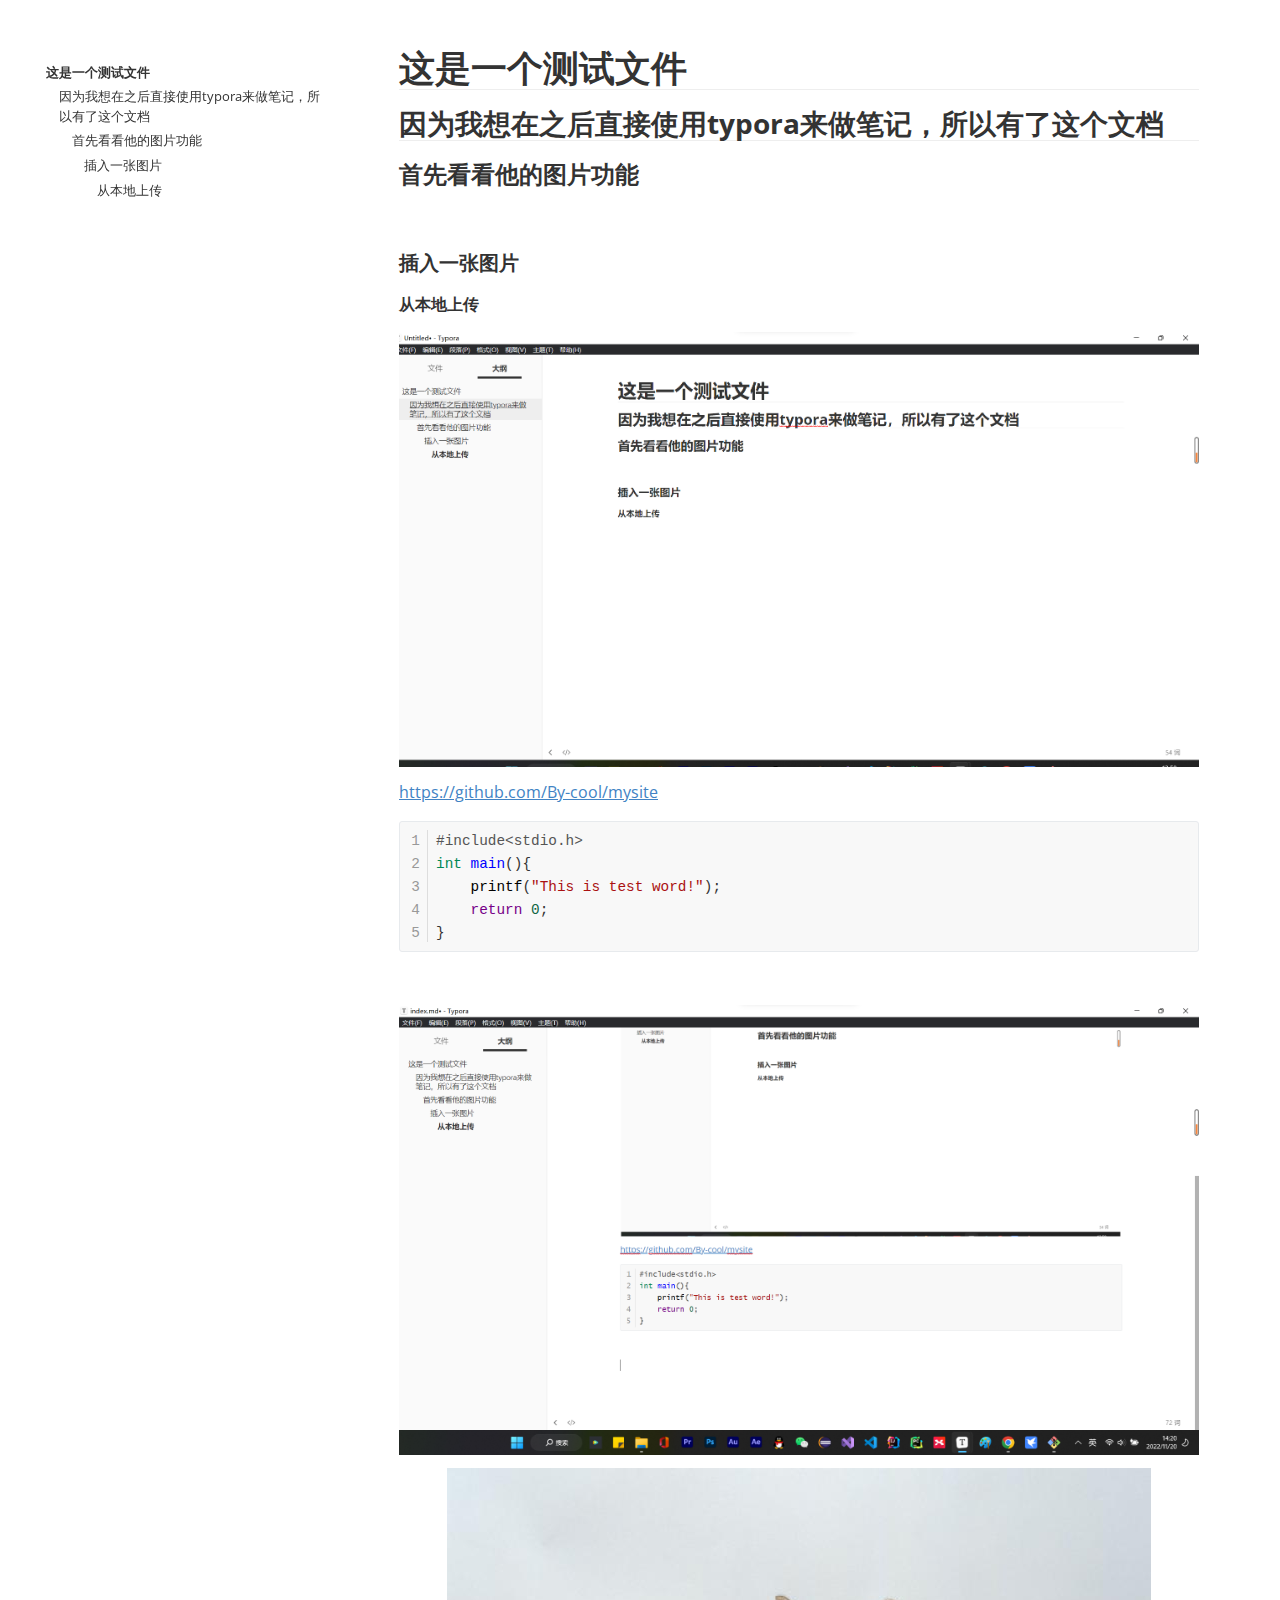
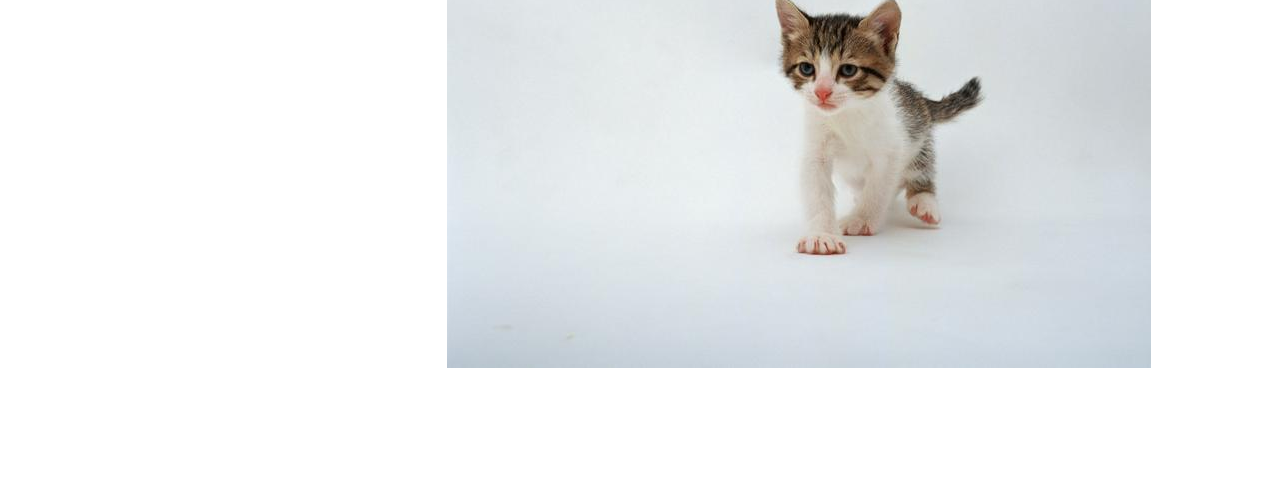
==== commit f7993d27: "Add files via upload" ====
--- a/index.html
+++ b/index.html
@@ -674,7 +674,7 @@
 </style><title>index</title>
 </head>
 <body class='typora-export os-windows typora-export-show-outline typora-export-no-collapse-outline'><div class='typora-export-content'>
-<div class="typora-export-sidebar"><div class="outline-content"><li class="outline-item-wrapper outline-h1"><div class="outline-item"><span class="outline-expander"></span><a class="outline-label" href="#这是一个测试文件">这是一个测试文件</a></div><ul class="outline-children"><li class="outline-item-wrapper outline-h2"><div class="outline-item"><span class="outline-expander"></span><a class="outline-label" href="#因为我想在之后直接使用typora来做笔记所以有了这个文档">因为我想在之后直接使用typora来做笔记，所以有了这个文档</a></div><ul class="outline-children"><li class="outline-item-wrapper outline-h3"><div class="outline-item"><span class="outline-expander"></span><a class="outline-label" href="#首先看看他的图片功能">首先看看他的图片功能 </a></div><ul class="outline-children"><li class="outline-item-wrapper outline-h4"><div class="outline-item"><span class="outline-expander"></span><a class="outline-label" href="#插入一张图片">插入一张图片</a></div><ul class="outline-children"><li class="outline-item-wrapper outline-h5"><div class="outline-item"><span class="outline-expander"></span><a class="outline-label" href="#从本地上传">从本地上传</a></div><ul class="outline-children"></ul></li></ul></li></ul></li></ul></li></ul></li></div></div><div id='write'  class=''><h1 id='这是一个测试文件'><span>这是一个测试文件</span></h1><h2 id='因为我想在之后直接使用typora来做笔记所以有了这个文档'><span>因为我想在之后直接使用typora来做笔记，所以有了这个文档</span></h2><h3 id='首先看看他的图片功能'><span>首先看看他的图片功能 </span></h3><p>&nbsp;</p><h4 id='插入一张图片'><span>插入一张图片</span></h4><h5 id='从本地上传'><span>从本地上传</span></h5><p><img src="A:\Desktop\MarkDown\src\image-20221120140038384.png" referrerpolicy="no-referrer" alt="image-20221120140038384"></p><p><a href=''><span>https://github.com/By-cool/mysite</span></a></p><pre class="md-fences md-end-block md-fences-with-lineno ty-contain-cm modeLoaded" spellcheck="false" lang="c"><div class="CodeMirror cm-s-inner cm-s-null-scroll CodeMirror-wrap" lang="c"><div style="overflow: hidden; position: relative; width: 3px; height: 0px; top: 9.2px; left: 36px;"><textarea autocorrect="off" autocapitalize="off" spellcheck="false" tabindex="0" style="position: absolute; bottom: -1em; padding: 0px; width: 1000px; height: 1em; outline: none;"></textarea></div><div class="CodeMirror-scrollbar-filler" cm-not-content="true"></div><div class="CodeMirror-gutter-filler" cm-not-content="true"></div><div class="CodeMirror-scroll" tabindex="-1"><div class="CodeMirror-sizer" style="margin-left: 28px; margin-bottom: 0px; border-right-width: 0px; padding-right: 0px; padding-bottom: 0px;"><div style="position: relative; top: 0px;"><div class="CodeMirror-lines" role="presentation"><div role="presentation" style="position: relative; outline: none;"><div class="CodeMirror-measure"><pre><span>xxxxxxxxxx</span></pre><div class="CodeMirror-linenumber CodeMirror-gutter-elt"><div>1</div></div></div><div class="CodeMirror-measure"></div><div style="position: relative; z-index: 1;"></div><div class="CodeMirror-code" role="presentation"><div style="position: relative;" class="CodeMirror-activeline"><div class="CodeMirror-activeline-background CodeMirror-linebackground"></div><div class="CodeMirror-gutter-background CodeMirror-activeline-gutter" style="left: -28px; width: 28px;"></div><div class="CodeMirror-gutter-wrapper CodeMirror-activeline-gutter" style="left: -28px;"><div class="CodeMirror-linenumber CodeMirror-gutter-elt CodeMirror-linenumber-show" style="left: 0px; width: 19px;">1</div></div><pre class=" CodeMirror-line " role="presentation"><span role="presentation" style="padding-right: 0.1px;"><span class="cm-meta">#include&lt;stdio.h&gt;</span></span></pre></div><div style="position: relative;" class=""><div class="CodeMirror-gutter-wrapper" style="left: -28px;"><div class="CodeMirror-linenumber CodeMirror-gutter-elt" style="left: 0px; width: 19px;">2</div></div><pre class=" CodeMirror-line " role="presentation"><span role="presentation" style="padding-right: 0.1px;"><span class="cm-variable-3">int</span> <span class="cm-def">main</span>(){</span></pre></div><div style="position: relative;" class=""><div class="CodeMirror-gutter-wrapper" style="left: -28px;"><div class="CodeMirror-linenumber CodeMirror-gutter-elt" style="left: 0px; width: 19px;">3</div></div><pre class=" CodeMirror-line " role="presentation"><span role="presentation" style="padding-right: 0.1px;"> &nbsp; &nbsp;<span class="cm-variable">printf</span>(<span class="cm-string">"This is test word!"</span>);</span></pre></div><div class="" style="position: relative;"><div class="CodeMirror-gutter-wrapper" style="left: -28px;"><div class="CodeMirror-linenumber CodeMirror-gutter-elt" style="left: 0px; width: 19px;">4</div></div><pre class=" CodeMirror-line " role="presentation"><span role="presentation" style="padding-right: 0.1px;"> &nbsp; &nbsp;<span class="cm-keyword">return</span> <span class="cm-number">0</span>;</span></pre></div><div style="position: relative;"><div class="CodeMirror-gutter-wrapper" style="left: -28px;"><div class="CodeMirror-linenumber CodeMirror-gutter-elt CodeMirror-linenumber-show" style="left: 0px; width: 19px;">5</div></div><pre class=" CodeMirror-line " role="presentation"><span role="presentation" style="padding-right: 0.1px;">}</span></pre></div></div></div></div></div></div><div style="position: absolute; height: 0px; width: 1px; border-bottom: 0px solid transparent; top: 112px;"></div><div class="CodeMirror-gutters" style="height: 112px; left: 0px;"><div class="CodeMirror-gutter CodeMirror-linenumbers" style="width: 27px;"></div></div></div></div></pre><p>&nbsp;</p><p>&nbsp;</p></div></div>
+<div class="typora-export-sidebar"><div class="outline-content"><li class="outline-item-wrapper outline-h1"><div class="outline-item"><span class="outline-expander"></span><a class="outline-label" href="#这是一个测试文件">这是一个测试文件</a></div><ul class="outline-children"><li class="outline-item-wrapper outline-h2"><div class="outline-item"><span class="outline-expander"></span><a class="outline-label" href="#因为我想在之后直接使用typora来做笔记所以有了这个文档">因为我想在之后直接使用typora来做笔记，所以有了这个文档</a></div><ul class="outline-children"><li class="outline-item-wrapper outline-h3"><div class="outline-item"><span class="outline-expander"></span><a class="outline-label" href="#首先看看他的图片功能">首先看看他的图片功能 </a></div><ul class="outline-children"><li class="outline-item-wrapper outline-h4"><div class="outline-item"><span class="outline-expander"></span><a class="outline-label" href="#插入一张图片">插入一张图片</a></div><ul class="outline-children"><li class="outline-item-wrapper outline-h5"><div class="outline-item"><span class="outline-expander"></span><a class="outline-label" href="#从本地上传">从本地上传</a></div><ul class="outline-children"></ul></li></ul></li></ul></li></ul></li></ul></li></div></div><div id='write'  class=''><h1 id='这是一个测试文件'><span>这是一个测试文件</span></h1><h2 id='因为我想在之后直接使用typora来做笔记所以有了这个文档'><span>因为我想在之后直接使用typora来做笔记，所以有了这个文档</span></h2><h3 id='首先看看他的图片功能'><span>首先看看他的图片功能 </span></h3><p>&nbsp;</p><h4 id='插入一张图片'><span>插入一张图片</span></h4><h5 id='从本地上传'><span>从本地上传</span></h5><p><img src=".\src\image-20221120140038384.png" referrerpolicy="no-referrer" alt="image-20221120140038384"></p><p><a href=''><span>https://github.com/By-cool/mysite</span></a></p><pre class="md-fences md-end-block md-fences-with-lineno ty-contain-cm modeLoaded" spellcheck="false" lang="c"><div class="CodeMirror cm-s-inner cm-s-null-scroll CodeMirror-wrap" lang="c"><div style="overflow: hidden; position: relative; width: 3px; height: 0px; top: 9.2px; left: 36px;"><textarea autocorrect="off" autocapitalize="off" spellcheck="false" tabindex="0" style="position: absolute; bottom: -1em; padding: 0px; width: 1000px; height: 1em; outline: none;"></textarea></div><div class="CodeMirror-scrollbar-filler" cm-not-content="true"></div><div class="CodeMirror-gutter-filler" cm-not-content="true"></div><div class="CodeMirror-scroll" tabindex="-1"><div class="CodeMirror-sizer" style="margin-left: 28px; margin-bottom: 0px; border-right-width: 0px; padding-right: 0px; padding-bottom: 0px;"><div style="position: relative; top: 0px;"><div class="CodeMirror-lines" role="presentation"><div role="presentation" style="position: relative; outline: none;"><div class="CodeMirror-measure"></div><div class="CodeMirror-measure"></div><div style="position: relative; z-index: 1;"></div><div class="CodeMirror-code" role="presentation"><div style="position: relative;" class="CodeMirror-activeline"><div class="CodeMirror-activeline-background CodeMirror-linebackground"></div><div class="CodeMirror-gutter-background CodeMirror-activeline-gutter" style="left: -28px; width: 28px;"></div><div class="CodeMirror-gutter-wrapper CodeMirror-activeline-gutter" style="left: -28px;"><div class="CodeMirror-linenumber CodeMirror-gutter-elt CodeMirror-linenumber-show" style="left: 0px; width: 19px;">1</div></div><pre class=" CodeMirror-line " role="presentation"><span role="presentation" style="padding-right: 0.1px;"><span class="cm-meta">#include&lt;stdio.h&gt;</span></span></pre></div><div style="position: relative;" class=""><div class="CodeMirror-gutter-wrapper" style="left: -28px;"><div class="CodeMirror-linenumber CodeMirror-gutter-elt" style="left: 0px; width: 19px;">2</div></div><pre class=" CodeMirror-line " role="presentation"><span role="presentation" style="padding-right: 0.1px;"><span class="cm-variable-3">int</span> <span class="cm-def">main</span>(){</span></pre></div><div style="position: relative;" class=""><div class="CodeMirror-gutter-wrapper" style="left: -28px;"><div class="CodeMirror-linenumber CodeMirror-gutter-elt" style="left: 0px; width: 19px;">3</div></div><pre class=" CodeMirror-line " role="presentation"><span role="presentation" style="padding-right: 0.1px;"> &nbsp; &nbsp;<span class="cm-variable">printf</span>(<span class="cm-string">"This is test word!"</span>);</span></pre></div><div class="" style="position: relative;"><div class="CodeMirror-gutter-wrapper" style="left: -28px;"><div class="CodeMirror-linenumber CodeMirror-gutter-elt" style="left: 0px; width: 19px;">4</div></div><pre class=" CodeMirror-line " role="presentation"><span role="presentation" style="padding-right: 0.1px;"> &nbsp; &nbsp;<span class="cm-keyword">return</span> <span class="cm-number">0</span>;</span></pre></div><div style="position: relative;"><div class="CodeMirror-gutter-wrapper" style="left: -28px;"><div class="CodeMirror-linenumber CodeMirror-gutter-elt CodeMirror-linenumber-show" style="left: 0px; width: 19px;">5</div></div><pre class=" CodeMirror-line " role="presentation"><span role="presentation" style="padding-right: 0.1px;">}</span></pre></div></div></div></div></div></div><div style="position: absolute; height: 0px; width: 1px; border-bottom: 0px solid transparent; top: 112px;"></div><div class="CodeMirror-gutters" style="height: 112px; left: 0px;"><div class="CodeMirror-gutter CodeMirror-linenumbers" style="width: 27px;"></div></div></div></div></pre><p>&nbsp;</p><p><img src="src/image-20221120142052049.png" referrerpolicy="no-referrer" alt="image-20221120142052049"></p><p><img src="src/u=717146585,4050324320&amp;fm=253&amp;fmt=auto&amp;app=138&amp;f=JPEG.jpeg" referrerpolicy="no-referrer" alt="img"></p></div></div>
 
 <script>(function(){var e=document.body.parentElement,t=[],n=null,i=document.body.classList.contains("typora-export-collapse-outline"),r=function(e,t,n){document.addEventListener(e,function(e){if(!e.defaultPrevented)for(var i=e.target;i&&i!=this;i=i.parentNode)if(i.matches(t)){!1===n.call(i,e)&&(e.preventDefault(),e.stopPropagation());break}},!1)};function o(){return e.scrollTop}r("click",".outline-expander",function(e){var t=this.closest(".outline-item-wrapper").classList;return t.contains("outline-item-open")?t.remove("outline-item-open"):t.add("outline-item-open"),d(),!1}),r("click",".outline-item",function(e){var t=this.querySelector(".outline-label");if(location.hash="#"+t.getAttribute("href"),i){var n=this.closest(".outline-item-wrapper").classList;n.contains("outline-item-open")||n.add("outline-item-open"),c(),n.add("outline-item-active")}});var a,s,l=function(){var e=o();n=null;for(var i=0;i<t.length&&t[i][1]-e<60;i++)n=t[i]},c=function(){document.querySelectorAll(".outline-item-active").forEach(e=>e.classList.remove("outline-item-active")),document.querySelectorAll(".outline-item-single.outline-item-open").forEach(e=>e.classList.remove("outline-item-open"))},d=function(){if(n){c();var e=document.querySelector('.outline-label[href="#'+(CSS.escape?CSS.escape(n[0]):n[0])+'"]');if(e)if(i){var t=e.closest(".outline-item-open>ul>.outline-item-wrapper");if(t)t.classList.add("outline-item-active");else{for(var r=(e=e.closest(".outline-item-wrapper")).parentElement.closest(".outline-item-wrapper");r;)r=(e=r).parentElement.closest(".outline-item-wrapper");e.classList.add("outline-item-active")}}else e.closest(".outline-item-wrapper").classList.add("outline-item-active")}};window.addEventListener("scroll",function(e){a&&clearTimeout(a),a=setTimeout(function(){l(),d()},300)});var u=function(){s=setTimeout(function(){!function(){t=[];var e=o();document.querySelector("#write").querySelectorAll("h1, h2, h3, h4, h5, h6").forEach(n=>{var i=n.getAttribute("id");t.push([i,e+n.getBoundingClientRect().y])})}(),l(),d()},300)};window.addEventListener("resize",function(e){s&&clearTimeout(s),u()}),u()})();</script></body>
 </html>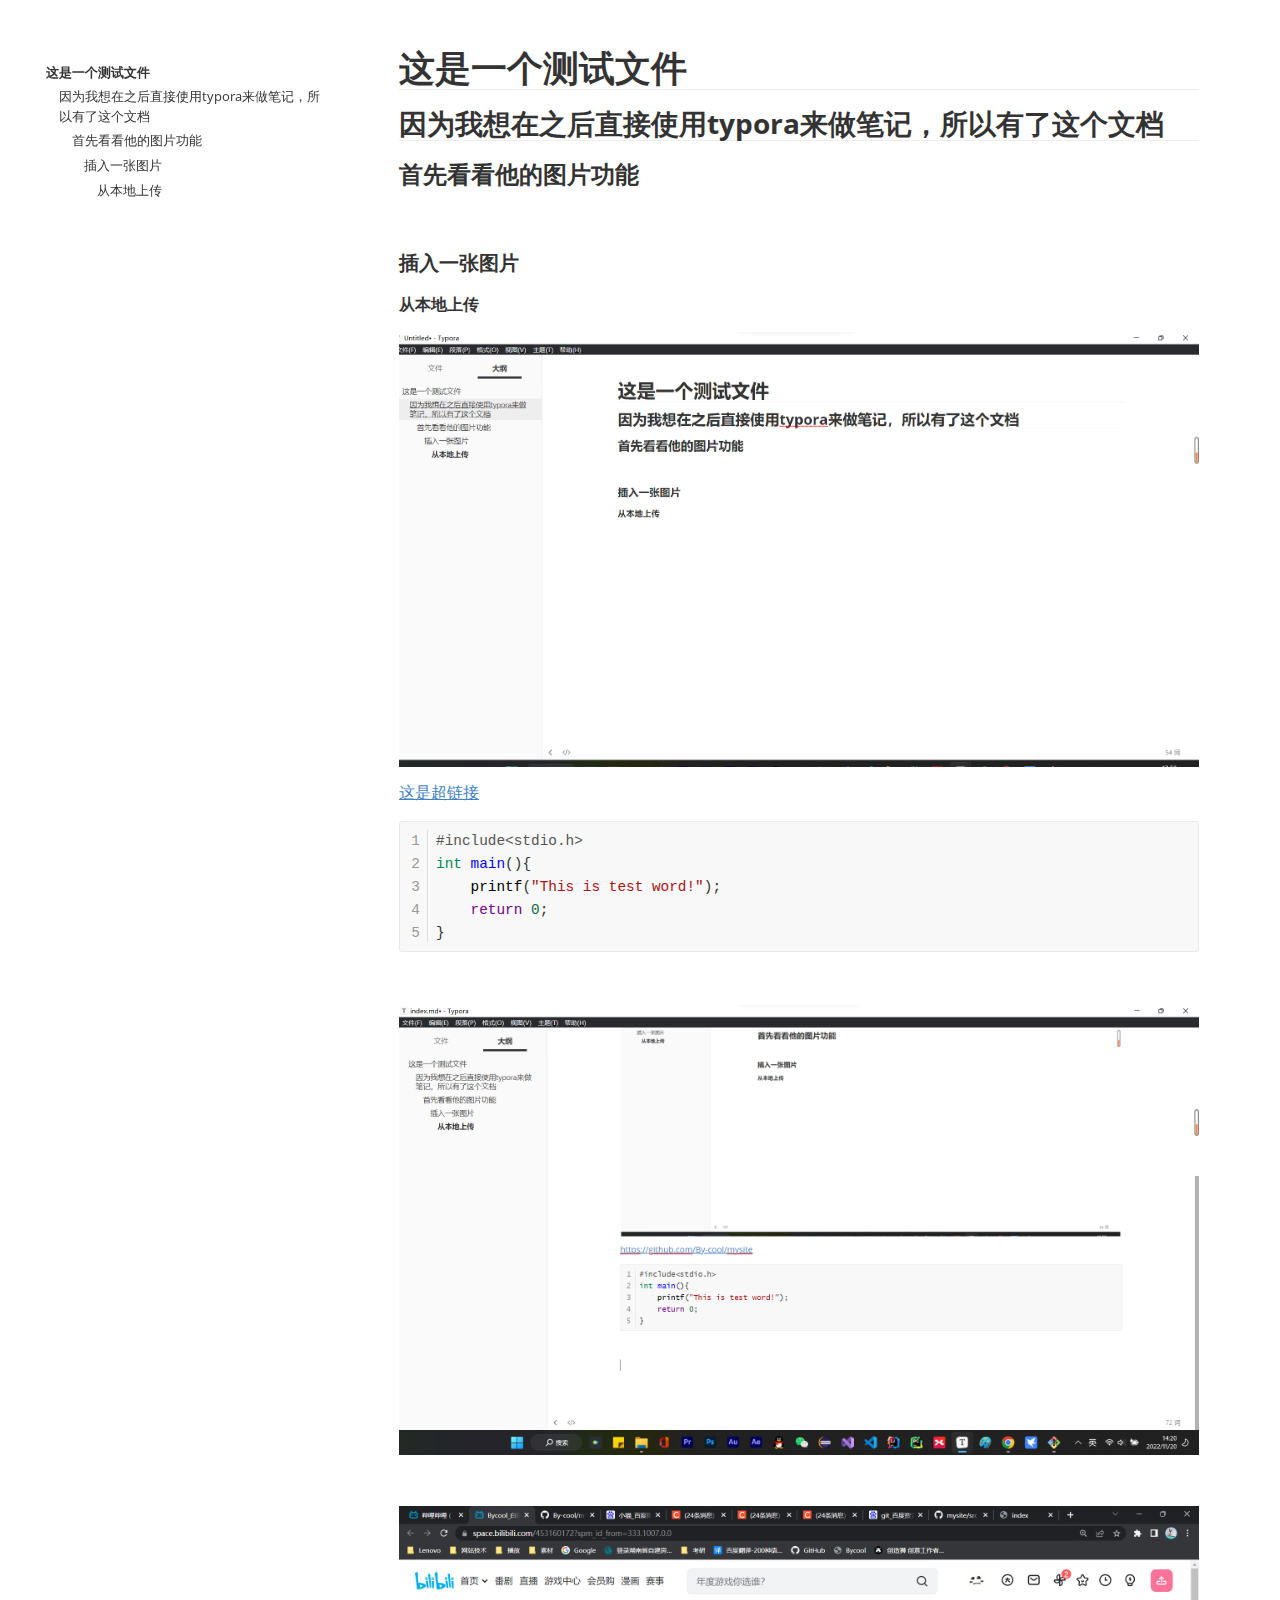
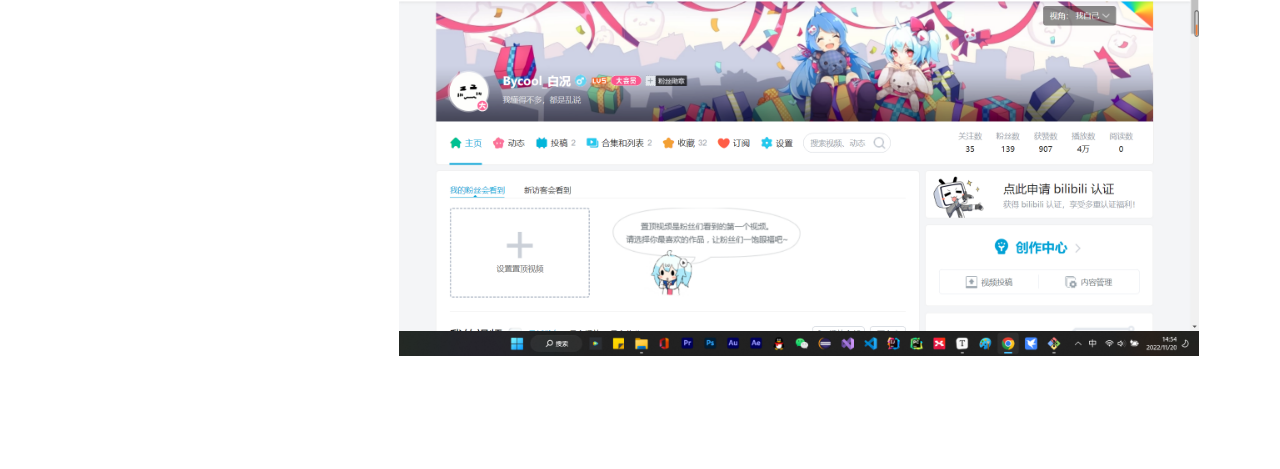
==== commit ff2fa282: "Add files via upload" ====
--- a/index.html
+++ b/index.html
@@ -674,7 +674,7 @@
 </style><title>index</title>
 </head>
 <body class='typora-export os-windows typora-export-show-outline typora-export-no-collapse-outline'><div class='typora-export-content'>
-<div class="typora-export-sidebar"><div class="outline-content"><li class="outline-item-wrapper outline-h1"><div class="outline-item"><span class="outline-expander"></span><a class="outline-label" href="#这是一个测试文件">这是一个测试文件</a></div><ul class="outline-children"><li class="outline-item-wrapper outline-h2"><div class="outline-item"><span class="outline-expander"></span><a class="outline-label" href="#因为我想在之后直接使用typora来做笔记所以有了这个文档">因为我想在之后直接使用typora来做笔记，所以有了这个文档</a></div><ul class="outline-children"><li class="outline-item-wrapper outline-h3"><div class="outline-item"><span class="outline-expander"></span><a class="outline-label" href="#首先看看他的图片功能">首先看看他的图片功能 </a></div><ul class="outline-children"><li class="outline-item-wrapper outline-h4"><div class="outline-item"><span class="outline-expander"></span><a class="outline-label" href="#插入一张图片">插入一张图片</a></div><ul class="outline-children"><li class="outline-item-wrapper outline-h5"><div class="outline-item"><span class="outline-expander"></span><a class="outline-label" href="#从本地上传">从本地上传</a></div><ul class="outline-children"></ul></li></ul></li></ul></li></ul></li></ul></li></div></div><div id='write'  class=''><h1 id='这是一个测试文件'><span>这是一个测试文件</span></h1><h2 id='因为我想在之后直接使用typora来做笔记所以有了这个文档'><span>因为我想在之后直接使用typora来做笔记，所以有了这个文档</span></h2><h3 id='首先看看他的图片功能'><span>首先看看他的图片功能 </span></h3><p>&nbsp;</p><h4 id='插入一张图片'><span>插入一张图片</span></h4><h5 id='从本地上传'><span>从本地上传</span></h5><p><img src=".\src\image-20221120140038384.png" referrerpolicy="no-referrer" alt="image-20221120140038384"></p><p><a href=''><span>https://github.com/By-cool/mysite</span></a></p><pre class="md-fences md-end-block md-fences-with-lineno ty-contain-cm modeLoaded" spellcheck="false" lang="c"><div class="CodeMirror cm-s-inner cm-s-null-scroll CodeMirror-wrap" lang="c"><div style="overflow: hidden; position: relative; width: 3px; height: 0px; top: 9.2px; left: 36px;"><textarea autocorrect="off" autocapitalize="off" spellcheck="false" tabindex="0" style="position: absolute; bottom: -1em; padding: 0px; width: 1000px; height: 1em; outline: none;"></textarea></div><div class="CodeMirror-scrollbar-filler" cm-not-content="true"></div><div class="CodeMirror-gutter-filler" cm-not-content="true"></div><div class="CodeMirror-scroll" tabindex="-1"><div class="CodeMirror-sizer" style="margin-left: 28px; margin-bottom: 0px; border-right-width: 0px; padding-right: 0px; padding-bottom: 0px;"><div style="position: relative; top: 0px;"><div class="CodeMirror-lines" role="presentation"><div role="presentation" style="position: relative; outline: none;"><div class="CodeMirror-measure"></div><div class="CodeMirror-measure"></div><div style="position: relative; z-index: 1;"></div><div class="CodeMirror-code" role="presentation"><div style="position: relative;" class="CodeMirror-activeline"><div class="CodeMirror-activeline-background CodeMirror-linebackground"></div><div class="CodeMirror-gutter-background CodeMirror-activeline-gutter" style="left: -28px; width: 28px;"></div><div class="CodeMirror-gutter-wrapper CodeMirror-activeline-gutter" style="left: -28px;"><div class="CodeMirror-linenumber CodeMirror-gutter-elt CodeMirror-linenumber-show" style="left: 0px; width: 19px;">1</div></div><pre class=" CodeMirror-line " role="presentation"><span role="presentation" style="padding-right: 0.1px;"><span class="cm-meta">#include&lt;stdio.h&gt;</span></span></pre></div><div style="position: relative;" class=""><div class="CodeMirror-gutter-wrapper" style="left: -28px;"><div class="CodeMirror-linenumber CodeMirror-gutter-elt" style="left: 0px; width: 19px;">2</div></div><pre class=" CodeMirror-line " role="presentation"><span role="presentation" style="padding-right: 0.1px;"><span class="cm-variable-3">int</span> <span class="cm-def">main</span>(){</span></pre></div><div style="position: relative;" class=""><div class="CodeMirror-gutter-wrapper" style="left: -28px;"><div class="CodeMirror-linenumber CodeMirror-gutter-elt" style="left: 0px; width: 19px;">3</div></div><pre class=" CodeMirror-line " role="presentation"><span role="presentation" style="padding-right: 0.1px;"> &nbsp; &nbsp;<span class="cm-variable">printf</span>(<span class="cm-string">"This is test word!"</span>);</span></pre></div><div class="" style="position: relative;"><div class="CodeMirror-gutter-wrapper" style="left: -28px;"><div class="CodeMirror-linenumber CodeMirror-gutter-elt" style="left: 0px; width: 19px;">4</div></div><pre class=" CodeMirror-line " role="presentation"><span role="presentation" style="padding-right: 0.1px;"> &nbsp; &nbsp;<span class="cm-keyword">return</span> <span class="cm-number">0</span>;</span></pre></div><div style="position: relative;"><div class="CodeMirror-gutter-wrapper" style="left: -28px;"><div class="CodeMirror-linenumber CodeMirror-gutter-elt CodeMirror-linenumber-show" style="left: 0px; width: 19px;">5</div></div><pre class=" CodeMirror-line " role="presentation"><span role="presentation" style="padding-right: 0.1px;">}</span></pre></div></div></div></div></div></div><div style="position: absolute; height: 0px; width: 1px; border-bottom: 0px solid transparent; top: 112px;"></div><div class="CodeMirror-gutters" style="height: 112px; left: 0px;"><div class="CodeMirror-gutter CodeMirror-linenumbers" style="width: 27px;"></div></div></div></div></pre><p>&nbsp;</p><p><img src="src/image-20221120142052049.png" referrerpolicy="no-referrer" alt="image-20221120142052049"></p><p><img src="src/u=717146585,4050324320&amp;fm=253&amp;fmt=auto&amp;app=138&amp;f=JPEG.jpeg" referrerpolicy="no-referrer" alt="img"></p></div></div>
+<div class="typora-export-sidebar"><div class="outline-content"><li class="outline-item-wrapper outline-h1 outline-item-open"><div class="outline-item"><span class="outline-expander"></span><a class="outline-label" href="#这是一个测试文件">这是一个测试文件</a></div><ul class="outline-children"><li class="outline-item-wrapper outline-h2 outline-item-open"><div class="outline-item"><span class="outline-expander"></span><a class="outline-label" href="#因为我想在之后直接使用typora来做笔记所以有了这个文档">因为我想在之后直接使用typora来做笔记，所以有了这个文档</a></div><ul class="outline-children"><li class="outline-item-wrapper outline-h3 outline-item-open"><div class="outline-item"><span class="outline-expander"></span><a class="outline-label" href="#首先看看他的图片功能">首先看看他的图片功能</a></div><ul class="outline-children"><li class="outline-item-wrapper outline-h4 outline-item-open"><div class="outline-item"><span class="outline-expander"></span><a class="outline-label" href="#插入一张图片">插入一张图片</a></div><ul class="outline-children"><li class="outline-item-wrapper outline-h5 outline-item-open"><div class="outline-item"><span class="outline-expander"></span><a class="outline-label" href="#从本地上传">从本地上传</a></div><ul class="outline-children"></ul></li></ul></li></ul></li></ul></li></ul></li></div></div><div id='write'  class=''><h1 id='这是一个测试文件'><span>这是一个测试文件</span></h1><h2 id='因为我想在之后直接使用typora来做笔记所以有了这个文档'><span>因为我想在之后直接使用typora来做笔记，所以有了这个文档</span></h2><h3 id='首先看看他的图片功能'><span>首先看看他的图片功能</span></h3><p>&nbsp;</p><h4 id='插入一张图片'><span>插入一张图片</span></h4><h5 id='从本地上传'><span>从本地上传</span></h5><p><img src=".\src\image-20221120140038384.png" referrerpolicy="no-referrer" alt="image-20221120140038384"></p><p><a href='https://www.bilibili.com/'><span>这是超链接</span></a></p><pre class="md-fences md-end-block md-fences-with-lineno ty-contain-cm modeLoaded" spellcheck="false" lang="c"><div class="CodeMirror cm-s-inner cm-s-null-scroll CodeMirror-wrap" lang="c"><div style="overflow: hidden; position: relative; width: 3px; height: 0px; top: 9.2px; left: 36px;"><textarea autocorrect="off" autocapitalize="off" spellcheck="false" tabindex="0" style="position: absolute; bottom: -1em; padding: 0px; width: 1000px; height: 1em; outline: none;"></textarea></div><div class="CodeMirror-scrollbar-filler" cm-not-content="true"></div><div class="CodeMirror-gutter-filler" cm-not-content="true"></div><div class="CodeMirror-scroll" tabindex="-1"><div class="CodeMirror-sizer" style="margin-left: 28px; margin-bottom: 0px; border-right-width: 0px; padding-right: 0px; padding-bottom: 0px;"><div style="position: relative; top: 0px;"><div class="CodeMirror-lines" role="presentation"><div role="presentation" style="position: relative; outline: none;"><div class="CodeMirror-measure"></div><div class="CodeMirror-measure"></div><div style="position: relative; z-index: 1;"></div><div class="CodeMirror-code" role="presentation" style=""><div style="position: relative;" class="CodeMirror-activeline"><div class="CodeMirror-activeline-background CodeMirror-linebackground"></div><div class="CodeMirror-gutter-background CodeMirror-activeline-gutter" style="left: -28px; width: 28px;"></div><div class="CodeMirror-gutter-wrapper CodeMirror-activeline-gutter" style="left: -28px;"><div class="CodeMirror-linenumber CodeMirror-gutter-elt CodeMirror-linenumber-show" style="left: 0px; width: 19px;">1</div></div><pre class=" CodeMirror-line " role="presentation"><span role="presentation" style="padding-right: 0.1px;"><span class="cm-meta">#include&lt;stdio.h&gt;</span></span></pre></div><div style="position: relative;" class=""><div class="CodeMirror-gutter-wrapper" style="left: -28px;"><div class="CodeMirror-linenumber CodeMirror-gutter-elt" style="left: 0px; width: 19px;">2</div></div><pre class=" CodeMirror-line " role="presentation"><span role="presentation" style="padding-right: 0.1px;"><span class="cm-variable-3">int</span> <span class="cm-def">main</span>(){</span></pre></div><div style="position: relative;" class=""><div class="CodeMirror-gutter-wrapper" style="left: -28px;"><div class="CodeMirror-linenumber CodeMirror-gutter-elt" style="left: 0px; width: 19px;">3</div></div><pre class=" CodeMirror-line " role="presentation"><span role="presentation" style="padding-right: 0.1px;"> &nbsp; &nbsp;<span class="cm-variable">printf</span>(<span class="cm-string">"This is test word!"</span>);</span></pre></div><div class="" style="position: relative;"><div class="CodeMirror-gutter-wrapper" style="left: -28px;"><div class="CodeMirror-linenumber CodeMirror-gutter-elt" style="left: 0px; width: 19px;">4</div></div><pre class=" CodeMirror-line " role="presentation"><span role="presentation" style="padding-right: 0.1px;"> &nbsp; &nbsp;<span class="cm-keyword">return</span> <span class="cm-number">0</span>;</span></pre></div><div style="position: relative;" class=""><div class="CodeMirror-gutter-wrapper" style="left: -28px;"><div class="CodeMirror-linenumber CodeMirror-gutter-elt CodeMirror-linenumber-show" style="left: 0px; width: 19px;">5</div></div><pre class=" CodeMirror-line " role="presentation"><span role="presentation" style="padding-right: 0.1px;">}</span></pre></div></div></div></div></div></div><div style="position: absolute; height: 0px; width: 1px; border-bottom: 0px solid transparent; top: 112px;"></div><div class="CodeMirror-gutters" style="height: 112px; left: 0px;"><div class="CodeMirror-gutter CodeMirror-linenumbers" style="width: 27px;"></div></div></div></div></pre><p>&nbsp;</p><p><img src="src/image-20221120142052049.png" referrerpolicy="no-referrer" alt="image-20221120142052049"></p><p>&nbsp;</p><p><img src="src/image-20221120145535093.png" referrerpolicy="no-referrer" alt="image-20221120145535093"></p></div></div>
 
 <script>(function(){var e=document.body.parentElement,t=[],n=null,i=document.body.classList.contains("typora-export-collapse-outline"),r=function(e,t,n){document.addEventListener(e,function(e){if(!e.defaultPrevented)for(var i=e.target;i&&i!=this;i=i.parentNode)if(i.matches(t)){!1===n.call(i,e)&&(e.preventDefault(),e.stopPropagation());break}},!1)};function o(){return e.scrollTop}r("click",".outline-expander",function(e){var t=this.closest(".outline-item-wrapper").classList;return t.contains("outline-item-open")?t.remove("outline-item-open"):t.add("outline-item-open"),d(),!1}),r("click",".outline-item",function(e){var t=this.querySelector(".outline-label");if(location.hash="#"+t.getAttribute("href"),i){var n=this.closest(".outline-item-wrapper").classList;n.contains("outline-item-open")||n.add("outline-item-open"),c(),n.add("outline-item-active")}});var a,s,l=function(){var e=o();n=null;for(var i=0;i<t.length&&t[i][1]-e<60;i++)n=t[i]},c=function(){document.querySelectorAll(".outline-item-active").forEach(e=>e.classList.remove("outline-item-active")),document.querySelectorAll(".outline-item-single.outline-item-open").forEach(e=>e.classList.remove("outline-item-open"))},d=function(){if(n){c();var e=document.querySelector('.outline-label[href="#'+(CSS.escape?CSS.escape(n[0]):n[0])+'"]');if(e)if(i){var t=e.closest(".outline-item-open>ul>.outline-item-wrapper");if(t)t.classList.add("outline-item-active");else{for(var r=(e=e.closest(".outline-item-wrapper")).parentElement.closest(".outline-item-wrapper");r;)r=(e=r).parentElement.closest(".outline-item-wrapper");e.classList.add("outline-item-active")}}else e.closest(".outline-item-wrapper").classList.add("outline-item-active")}};window.addEventListener("scroll",function(e){a&&clearTimeout(a),a=setTimeout(function(){l(),d()},300)});var u=function(){s=setTimeout(function(){!function(){t=[];var e=o();document.querySelector("#write").querySelectorAll("h1, h2, h3, h4, h5, h6").forEach(n=>{var i=n.getAttribute("id");t.push([i,e+n.getBoundingClientRect().y])})}(),l(),d()},300)};window.addEventListener("resize",function(e){s&&clearTimeout(s),u()}),u()})();</script></body>
 </html>